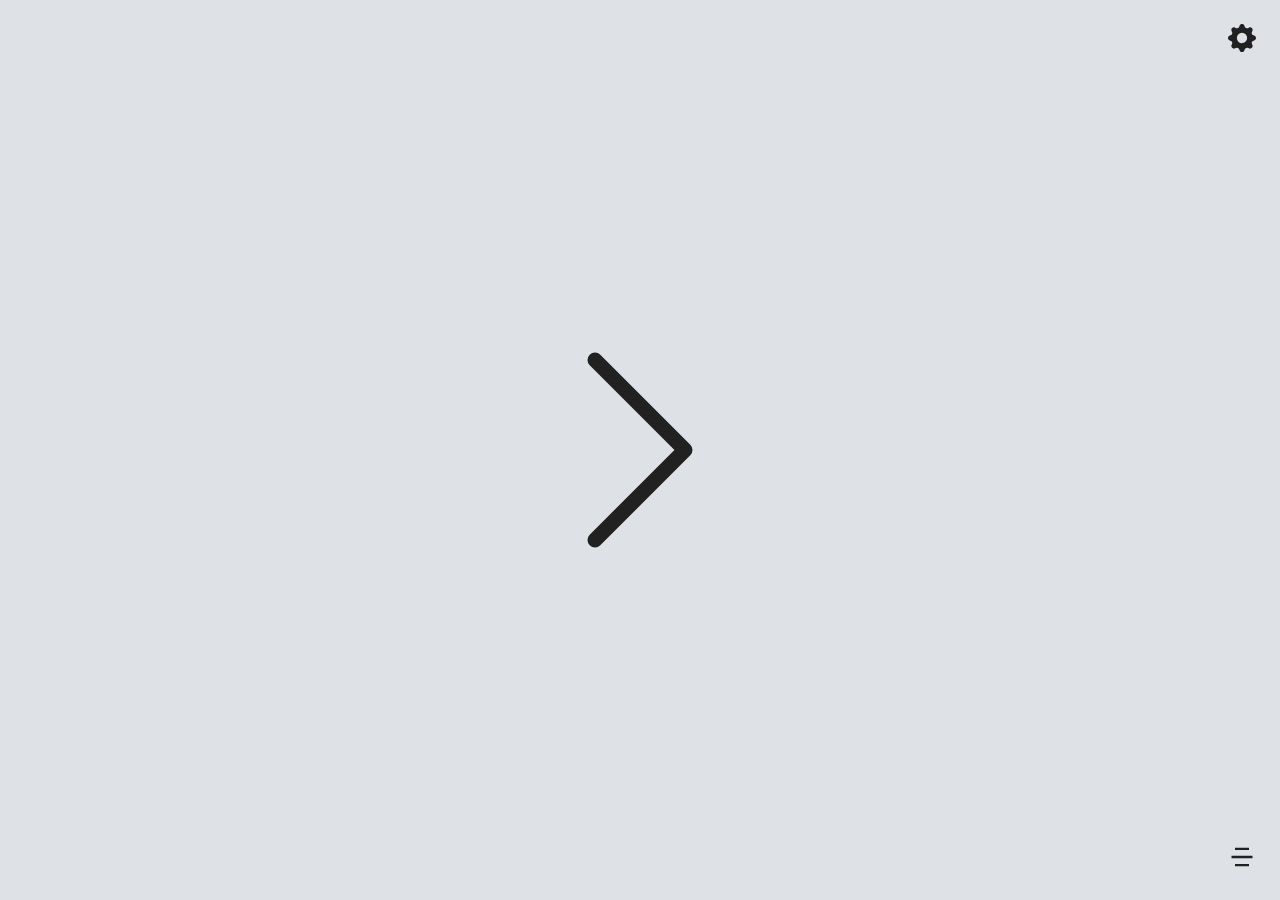
==== index.html @ 5e5bd4c8 "Add files via upload" ====
<!DOCTYPE html>
<html lang="en">
  <head>
    <meta charset="UTF-8" />
    <meta name="viewport" content="width=device-width, initial-scale=1.0" />
    
    <title>Developer Rahul Startup Page</title>

    <!-- coloration -->
    <script>
      const settings = JSON.parse(localStorage.getItem('settings'))
      if (settings) {
        const colorScheme = settings.appearance.colorScheme === 'auto'
          ? window.matchMedia("(prefers-color-scheme: dark)").matches
            ? 'dark'
            : 'light'
          : settings.appearance.colorScheme
  
        document.documentElement.style.backgroundColor = settings.appearance.themes[settings.appearance.activeTheme][colorScheme].background
      }
    </script>
    <!-- -->

    <script type="module" crossorigin>
var K_=Object.defineProperty;var q_=(e,t,n)=>t in e?K_(e,t,{enumerable:!0,configurable:!0,writable:!0,value:n}):e[t]=n;var pn=(e,t,n)=>(q_(e,typeof t!="symbol"?t+"":t,n),n),Th=(e,t,n)=>{if(!t.has(e))throw TypeError("Cannot "+n)};var hn=(e,t,n)=>(Th(e,t,"read from private field"),n?n.call(e):t.get(e)),so=(e,t,n)=>{if(t.has(e))throw TypeError("Cannot add the same private member more than once");t instanceof WeakSet?t.add(e):t.set(e,n)},ma=(e,t,n,r)=>(Th(e,t,"write to private field"),r?r.call(e,n):t.set(e,n),n);var ga=(e,t,n)=>(Th(e,t,"access private method"),n);function G_(e,t){for(var n=0;n<t.length;n++){const r=t[n];if(typeof r!="string"&&!Array.isArray(r)){for(const o in r)if(o!=="default"&&!(o in e)){const i=Object.getOwnPropertyDescriptor(r,o);i&&Object.defineProperty(e,o,i.get?i:{enumerable:!0,get:()=>r[o]})}}}return Object.freeze(Object.defineProperty(e,Symbol.toStringTag,{value:"Module"}))}(function(){const t=document.createElement("link").relList;if(t&&t.supports&&t.supports("modulepreload"))return;for(const o of document.querySelectorAll('link[rel="modulepreload"]'))r(o);new MutationObserver(o=>{for(const i of o)if(i.type==="childList")for(const a of i.addedNodes)a.tagName==="LINK"&&a.rel==="modulepreload"&&r(a)}).observe(document,{childList:!0,subtree:!0});function n(o){const i={};return o.integrity&&(i.integrity=o.integrity),o.referrerpolicy&&(i.referrerPolicy=o.referrerpolicy),o.crossorigin==="use-credentials"?i.credentials="include":o.crossorigin==="anonymous"?i.credentials="omit":i.credentials="same-origin",i}function r(o){if(o.ep)return;o.ep=!0;const i=n(o);fetch(o.href,i)}})();var Y_=typeof globalThis<"u"?globalThis:typeof window<"u"?window:typeof global<"u"?global:typeof self<"u"?self:{};function JC(e){return e&&e.__esModule&&Object.prototype.hasOwnProperty.call(e,"default")?e.default:e}var k={exports:{}},Pe={};/**
 * @license React
 * react.production.min.js
 *
 * Copyright (c) Facebook, Inc. and its affiliates.
 *
 * This source code is licensed under the MIT license found in the
 * LICENSE file in the root directory of this source tree.
 */var Pu=Symbol.for("react.element"),X_=Symbol.for("react.portal"),J_=Symbol.for("react.fragment"),Q_=Symbol.for("react.strict_mode"),Z_=Symbol.for("react.profiler"),eO=Symbol.for("react.provider"),tO=Symbol.for("react.context"),nO=Symbol.for("react.forward_ref"),rO=Symbol.for("react.suspense"),oO=Symbol.for("react.memo"),iO=Symbol.for("react.lazy"),yx=Symbol.iterator;function aO(e){return e===null||typeof e!="object"?null:(e=yx&&e[yx]||e["@@iterator"],typeof e=="function"?e:null)}var QC={isMounted:function(){return!1},enqueueForceUpdate:function(){},enqueueReplaceState:function(){},enqueueSetState:function(){}},ZC=Object.assign,e5={};function Ps(e,t,n){this.props=e,this.context=t,this.refs=e5,this.updater=n||QC}Ps.prototype.isReactComponent={};Ps.prototype.setState=function(e,t){if(typeof e!="object"&&typeof e!="function"&&e!=null)throw Error("setState(...): takes an object of state variables to update or a function which returns an object of state variables.");this.updater.enqueueSetState(this,e,t,"setState")};Ps.prototype.forceUpdate=function(e){this.updater.enqueueForceUpdate(this,e,"forceUpdate")};function t5(){}t5.prototype=Ps.prototype;function fv(e,t,n){this.props=e,this.context=t,this.refs=e5,this.updater=n||QC}var pv=fv.prototype=new t5;pv.constructor=fv;ZC(pv,Ps.prototype);pv.isPureReactComponent=!0;var xx=Array.isArray,n5=Object.prototype.hasOwnProperty,hv={current:null},r5={key:!0,ref:!0,__self:!0,__source:!0};function o5(e,t,n){var r,o={},i=null,a=null;if(t!=null)for(r in t.ref!==void 0&&(a=t.ref),t.key!==void 0&&(i=""+t.key),t)n5.call(t,r)&&!r5.hasOwnProperty(r)&&(o[r]=t[r]);var s=arguments.length-2;if(s===1)o.children=n;else if(1<s){for(var l=Array(s),u=0;u<s;u++)l[u]=arguments[u+2];o.children=l}if(e&&e.defaultProps)for(r in s=e.defaultProps,s)o[r]===void 0&&(o[r]=s[r]);return{$$typeof:Pu,type:e,key:i,ref:a,props:o,_owner:hv.current}}function sO(e,t){return{$$typeof:Pu,type:e.type,key:t,ref:e.ref,props:e.props,_owner:e._owner}}function mv(e){return typeof e=="object"&&e!==null&&e.$$typeof===Pu}function lO(e){var t={"=":"=0",":":"=2"};return"$"+e.replace(/[=:]/g,function(n){return t[n]})}var bx=/\/+/g;function Ah(e,t){return typeof e=="object"&&e!==null&&e.key!=null?lO(""+e.key):t.toString(36)}function Zc(e,t,n,r,o){var i=typeof e;(i==="undefined"||i==="boolean")&&(e=null);var a=!1;if(e===null)a=!0;else switch(i){case"string":case"number":a=!0;break;case"object":switch(e.$$typeof){case Pu:case X_:a=!0}}if(a)return a=e,o=o(a),e=r===""?"."+Ah(a,0):r,xx(o)?(n="",e!=null&&(n=e.replace(bx,"$&/")+"/"),Zc(o,t,n,"",function(u){return u})):o!=null&&(mv(o)&&(o=sO(o,n+(!o.key||a&&a.key===o.key?"":(""+o.key).replace(bx,"$&/")+"/")+e)),t.push(o)),1;if(a=0,r=r===""?".":r+":",xx(e))for(var s=0;s<e.length;s++){i=e[s];var l=r+Ah(i,s);a+=Zc(i,t,n,l,o)}else if(l=aO(e),typeof l=="function")for(e=l.call(e),s=0;!(i=e.next()).done;)i=i.value,l=r+Ah(i,s++),a+=Zc(i,t,n,l,o);else if(i==="object")throw t=String(e),Error("Objects are not valid as a React child (found: "+(t==="[object Object]"?"object with keys {"+Object.keys(e).join(", ")+"}":t)+"). If you meant to render a collection of children, use an array instead.");return a}function ac(e,t,n){if(e==null)return e;var r=[],o=0;return Zc(e,r,"","",function(i){return t.call(n,i,o++)}),r}function uO(e){if(e._status===-1){var t=e._result;t=t(),t.then(function(n){(e._status===0||e._status===-1)&&(e._status=1,e._result=n)},function(n){(e._status===0||e._status===-1)&&(e._status=2,e._result=n)}),e._status===-1&&(e._status=0,e._result=t)}if(e._status===1)return e._result.default;throw e._result}var dn={current:null},ed={transition:null},cO={ReactCurrentDispatcher:dn,ReactCurrentBatchConfig:ed,ReactCurrentOwner:hv};Pe.Children={map:ac,forEach:function(e,t,n){ac(e,function(){t.apply(this,arguments)},n)},count:function(e){var t=0;return ac(e,function(){t++}),t},toArray:function(e){return ac(e,function(t){return t})||[]},only:function(e){if(!mv(e))throw Error("React.Children.only expected to receive a single React element child.");return e}};Pe.Component=Ps;Pe.Fragment=J_;Pe.Profiler=Z_;Pe.PureComponent=fv;Pe.StrictMode=Q_;Pe.Suspense=rO;Pe.__SECRET_INTERNALS_DO_NOT_USE_OR_YOU_WILL_BE_FIRED=cO;Pe.cloneElement=function(e,t,n){if(e==null)throw Error("React.cloneElement(...): The argument must be a React element, but you passed "+e+".");var r=ZC({},e.props),o=e.key,i=e.ref,a=e._owner;if(t!=null){if(t.ref!==void 0&&(i=t.ref,a=hv.current),t.key!==void 0&&(o=""+t.key),e.type&&e.type.defaultProps)var s=e.type.defaultProps;for(l in t)n5.call(t,l)&&!r5.hasOwnProperty(l)&&(r[l]=t[l]===void 0&&s!==void 0?s[l]:t[l])}var l=arguments.length-2;if(l===1)r.children=n;else if(1<l){s=Array(l);for(var u=0;u<l;u++)s[u]=arguments[u+2];r.children=s}return{$$typeof:Pu,type:e.type,key:o,ref:i,props:r,_owner:a}};Pe.createContext=function(e){return e={$$typeof:tO,_currentValue:e,_currentValue2:e,_threadCount:0,Provider:null,Consumer:null,_defaultValue:null,_globalName:null},e.Provider={$$typeof:eO,_context:e},e.Consumer=e};Pe.createElement=o5;Pe.createFactory=function(e){var t=o5.bind(null,e);return t.type=e,t};Pe.createRef=function(){return{current:null}};Pe.forwardRef=function(e){return{$$typeof:nO,render:e}};Pe.isValidElement=mv;Pe.lazy=function(e){return{$$typeof:iO,_payload:{_status:-1,_result:e},_init:uO}};Pe.memo=function(e,t){return{$$typeof:oO,type:e,compare:t===void 0?null:t}};Pe.startTransition=function(e){var t=ed.transition;ed.transition={};try{e()}finally{ed.transition=t}};Pe.unstable_act=function(){throw Error("act(...) is not supported in production builds of React.")};Pe.useCallback=function(e,t){return dn.current.useCallback(e,t)};Pe.useContext=function(e){return dn.current.useContext(e)};Pe.useDebugValue=function(){};Pe.useDeferredValue=function(e){return dn.current.useDeferredValue(e)};Pe.useEffect=function(e,t){return dn.current.useEffect(e,t)};Pe.useId=function(){return dn.current.useId()};Pe.useImperativeHandle=function(e,t,n){return dn.current.useImperativeHandle(e,t,n)};Pe.useInsertionEffect=function(e,t){return dn.current.useInsertionEffect(e,t)};Pe.useLayoutEffect=function(e,t){return dn.current.useLayoutEffect(e,t)};Pe.useMemo=function(e,t){return dn.current.useMemo(e,t)};Pe.useReducer=function(e,t,n){return dn.current.useReducer(e,t,n)};Pe.useRef=function(e){return dn.current.useRef(e)};Pe.useState=function(e){return dn.current.useState(e)};Pe.useSyncExternalStore=function(e,t,n){return dn.current.useSyncExternalStore(e,t,n)};Pe.useTransition=function(){return dn.current.useTransition()};Pe.version="18.2.0";(function(e){e.exports=Pe})(k);const Ze=JC(k.exports),Zm=G_({__proto__:null,default:Ze},[k.exports]);var e0={},Vf={exports:{}},jn={},i5={exports:{}},a5={};/**
 * @license React
 * scheduler.production.min.js
 *
 * Copyright (c) Facebook, Inc. and its affiliates.
 *
 * This source code is licensed under the MIT license found in the
 * LICENSE file in the root directory of this source tree.
 */(function(e){function t(M,V){var I=M.length;M.push(V);e:for(;0<I;){var E=I-1>>>1,T=M[E];if(0<o(T,V))M[E]=V,M[I]=T,I=E;else break e}}function n(M){return M.length===0?null:M[0]}function r(M){if(M.length===0)return null;var V=M[0],I=M.pop();if(I!==V){M[0]=I;e:for(var E=0,T=M.length,Z=T>>>1;E<Z;){var J=2*(E+1)-1,ee=M[J],j=J+1,te=M[j];if(0>o(ee,I))j<T&&0>o(te,ee)?(M[E]=te,M[j]=I,E=j):(M[E]=ee,M[J]=I,E=J);else if(j<T&&0>o(te,I))M[E]=te,M[j]=I,E=j;else break e}}return V}function o(M,V){var I=M.sortIndex-V.sortIndex;return I!==0?I:M.id-V.id}if(typeof performance=="object"&&typeof performance.now=="function"){var i=performance;e.unstable_now=function(){return i.now()}}else{var a=Date,s=a.now();e.unstable_now=function(){return a.now()-s}}var l=[],u=[],c=1,d=null,f=3,h=!1,p=!1,m=!1,x=typeof setTimeout=="function"?setTimeout:null,g=typeof clearTimeout=="function"?clearTimeout:null,v=typeof setImmediate<"u"?setImmediate:null;typeof navigator<"u"&&navigator.scheduling!==void 0&&navigator.scheduling.isInputPending!==void 0&&navigator.scheduling.isInputPending.bind(navigator.scheduling);function y(M){for(var V=n(u);V!==null;){if(V.callback===null)r(u);else if(V.startTime<=M)r(u),V.sortIndex=V.expirationTime,t(l,V);else break;V=n(u)}}function S(M){if(m=!1,y(M),!p)if(n(l)!==null)p=!0,N(b);else{var V=n(u);V!==null&&H(S,V.startTime-M)}}function b(M,V){p=!1,m&&(m=!1,g(P),P=-1),h=!0;var I=f;try{for(y(V),d=n(l);d!==null&&(!(d.expirationTime>V)||M&&!_());){var E=d.callback;if(typeof E=="function"){d.callback=null,f=d.priorityLevel;var T=E(d.expirationTime<=V);V=e.unstable_now(),typeof T=="function"?d.callback=T:d===n(l)&&r(l),y(V)}else r(l);d=n(l)}if(d!==null)var Z=!0;else{var J=n(u);J!==null&&H(S,J.startTime-V),Z=!1}return Z}finally{d=null,f=I,h=!1}}var w=!1,C=null,P=-1,A=5,O=-1;function _(){return!(e.unstable_now()-O<A)}function D(){if(C!==null){var M=e.unstable_now();O=M;var V=!0;try{V=C(!0,M)}finally{V?$():(w=!1,C=null)}}else w=!1}var $;if(typeof v=="function")$=function(){v(D)};else if(typeof MessageChannel<"u"){var z=new MessageChannel,F=z.port2;z.port1.onmessage=D,$=function(){F.postMessage(null)}}else $=function(){x(D,0)};function N(M){C=M,w||(w=!0,$())}function H(M,V){P=x(function(){M(e.unstable_now())},V)}e.unstable_IdlePriority=5,e.unstable_ImmediatePriority=1,e.unstable_LowPriority=4,e.unstable_NormalPriority=3,e.unstable_Profiling=null,e.unstable_UserBlockingPriority=2,e.unstable_cancelCallback=function(M){M.callback=null},e.unstable_continueExecution=function(){p||h||(p=!0,N(b))},e.unstable_forceFrameRate=function(M){0>M||125<M?console.error("forceFrameRate takes a positive int between 0 and 125, forcing frame rates higher than 125 fps is not supported"):A=0<M?Math.floor(1e3/M):5},e.unstable_getCurrentPriorityLevel=function(){return f},e.unstable_getFirstCallbackNode=function(){return n(l)},e.unstable_next=function(M){switch(f){case 1:case 2:case 3:var V=3;break;default:V=f}var I=f;f=V;try{return M()}finally{f=I}},e.unstable_pauseExecution=function(){},e.unstable_requestPaint=function(){},e.unstable_runWithPriority=function(M,V){switch(M){case 1:case 2:case 3:case 4:case 5:break;default:M=3}var I=f;f=M;try{return V()}finally{f=I}},e.unstable_scheduleCallback=function(M,V,I){var E=e.unstable_now();switch(typeof I=="object"&&I!==null?(I=I.delay,I=typeof I=="number"&&0<I?E+I:E):I=E,M){case 1:var T=-1;break;case 2:T=250;break;case 5:T=1073741823;break;case 4:T=1e4;break;default:T=5e3}return T=I+T,M={id:c++,callback:V,priorityLevel:M,startTime:I,expirationTime:T,sortIndex:-1},I>E?(M.sortIndex=I,t(u,M),n(l)===null&&M===n(u)&&(m?(g(P),P=-1):m=!0,H(S,I-E))):(M.sortIndex=T,t(l,M),p||h||(p=!0,N(b))),M},e.unstable_shouldYield=_,e.unstable_wrapCallback=function(M){var V=f;return function(){var I=f;f=V;try{return M.apply(this,arguments)}finally{f=I}}}})(a5);(function(e){e.exports=a5})(i5);/**
 * @license React
 * react-dom.production.min.js
 *
 * Copyright (c) Facebook, Inc. and its affiliates.
 *
 * This source code is licensed under the MIT license found in the
 * LICENSE file in the root directory of this source tree.
 */var s5=k.exports,Vn=i5.exports;function Y(e){for(var t="https://reactjs.org/docs/error-decoder.html?invariant="+e,n=1;n<arguments.length;n++)t+="&args[]="+encodeURIComponent(arguments[n]);return"Minified React error #"+e+"; visit "+t+" for the full message or use the non-minified dev environment for full errors and additional helpful warnings."}var l5=new Set,Ml={};function sa(e,t){as(e,t),as(e+"Capture",t)}function as(e,t){for(Ml[e]=t,e=0;e<t.length;e++)l5.add(t[e])}var Eo=!(typeof window>"u"||typeof window.document>"u"||typeof window.document.createElement>"u"),t0=Object.prototype.hasOwnProperty,dO=/^[:A-Z_a-z\u00C0-\u00D6\u00D8-\u00F6\u00F8-\u02FF\u0370-\u037D\u037F-\u1FFF\u200C-\u200D\u2070-\u218F\u2C00-\u2FEF\u3001-\uD7FF\uF900-\uFDCF\uFDF0-\uFFFD][:A-Z_a-z\u00C0-\u00D6\u00D8-\u00F6\u00F8-\u02FF\u0370-\u037D\u037F-\u1FFF\u200C-\u200D\u2070-\u218F\u2C00-\u2FEF\u3001-\uD7FF\uF900-\uFDCF\uFDF0-\uFFFD\-.0-9\u00B7\u0300-\u036F\u203F-\u2040]*$/,wx={},Sx={};function fO(e){return t0.call(Sx,e)?!0:t0.call(wx,e)?!1:dO.test(e)?Sx[e]=!0:(wx[e]=!0,!1)}function pO(e,t,n,r){if(n!==null&&n.type===0)return!1;switch(typeof t){case"function":case"symbol":return!0;case"boolean":return r?!1:n!==null?!n.acceptsBooleans:(e=e.toLowerCase().slice(0,5),e!=="data-"&&e!=="aria-");default:return!1}}function hO(e,t,n,r){if(t===null||typeof t>"u"||pO(e,t,n,r))return!0;if(r)return!1;if(n!==null)switch(n.type){case 3:return!t;case 4:return t===!1;case 5:return isNaN(t);case 6:return isNaN(t)||1>t}return!1}function fn(e,t,n,r,o,i,a){this.acceptsBooleans=t===2||t===3||t===4,this.attributeName=r,this.attributeNamespace=o,this.mustUseProperty=n,this.propertyName=e,this.type=t,this.sanitizeURL=i,this.removeEmptyString=a}var Ht={};"children dangerouslySetInnerHTML defaultValue defaultChecked innerHTML suppressContentEditableWarning suppressHydrationWarning style".split(" ").forEach(function(e){Ht[e]=new fn(e,0,!1,e,null,!1,!1)});[["acceptCharset","accept-charset"],["className","class"],["htmlFor","for"],["httpEquiv","http-equiv"]].forEach(function(e){var t=e[0];Ht[t]=new fn(t,1,!1,e[1],null,!1,!1)});["contentEditable","draggable","spellCheck","value"].forEach(function(e){Ht[e]=new fn(e,2,!1,e.toLowerCase(),null,!1,!1)});["autoReverse","externalResourcesRequired","focusable","preserveAlpha"].forEach(function(e){Ht[e]=new fn(e,2,!1,e,null,!1,!1)});"allowFullScreen async autoFocus autoPlay controls default defer disabled disablePictureInPicture disableRemotePlayback formNoValidate hidden loop noModule noValidate open playsInline readOnly required reversed scoped seamless itemScope".split(" ").forEach(function(e){Ht[e]=new fn(e,3,!1,e.toLowerCase(),null,!1,!1)});["checked","multiple","muted","selected"].forEach(function(e){Ht[e]=new fn(e,3,!0,e,null,!1,!1)});["capture","download"].forEach(function(e){Ht[e]=new fn(e,4,!1,e,null,!1,!1)});["cols","rows","size","span"].forEach(function(e){Ht[e]=new fn(e,6,!1,e,null,!1,!1)});["rowSpan","start"].forEach(function(e){Ht[e]=new fn(e,5,!1,e.toLowerCase(),null,!1,!1)});var gv=/[\-:]([a-z])/g;function vv(e){return e[1].toUpperCase()}"accent-height alignment-baseline arabic-form baseline-shift cap-height clip-path clip-rule color-interpolation color-interpolation-filters color-profile color-rendering dominant-baseline enable-background fill-opacity fill-rule flood-color flood-opacity font-family font-size font-size-adjust font-stretch font-style font-variant font-weight glyph-name glyph-orientation-horizontal glyph-orientation-vertical horiz-adv-x horiz-origin-x image-rendering letter-spacing lighting-color marker-end marker-mid marker-start overline-position overline-thickness paint-order panose-1 pointer-events rendering-intent shape-rendering stop-color stop-opacity strikethrough-position strikethrough-thickness stroke-dasharray stroke-dashoffset stroke-linecap stroke-linejoin stroke-miterlimit stroke-opacity stroke-width text-anchor text-decoration text-rendering underline-position underline-thickness unicode-bidi unicode-range units-per-em v-alphabetic v-hanging v-ideographic v-mathematical vector-effect vert-adv-y vert-origin-x vert-origin-y word-spacing writing-mode xmlns:xlink x-height".split(" ").forEach(function(e){var t=e.replace(gv,vv);Ht[t]=new fn(t,1,!1,e,null,!1,!1)});"xlink:actuate xlink:arcrole xlink:role xlink:show xlink:title xlink:type".split(" ").forEach(function(e){var t=e.replace(gv,vv);Ht[t]=new fn(t,1,!1,e,"http://www.w3.org/1999/xlink",!1,!1)});["xml:base","xml:lang","xml:space"].forEach(function(e){var t=e.replace(gv,vv);Ht[t]=new fn(t,1,!1,e,"http://www.w3.org/XML/1998/namespace",!1,!1)});["tabIndex","crossOrigin"].forEach(function(e){Ht[e]=new fn(e,1,!1,e.toLowerCase(),null,!1,!1)});Ht.xlinkHref=new fn("xlinkHref",1,!1,"xlink:href","http://www.w3.org/1999/xlink",!0,!1);["src","href","action","formAction"].forEach(function(e){Ht[e]=new fn(e,1,!1,e.toLowerCase(),null,!0,!0)});function yv(e,t,n,r){var o=Ht.hasOwnProperty(t)?Ht[t]:null;(o!==null?o.type!==0:r||!(2<t.length)||t[0]!=="o"&&t[0]!=="O"||t[1]!=="n"&&t[1]!=="N")&&(hO(t,n,o,r)&&(n=null),r||o===null?fO(t)&&(n===null?e.removeAttribute(t):e.setAttribute(t,""+n)):o.mustUseProperty?e[o.propertyName]=n===null?o.type===3?!1:"":n:(t=o.attributeName,r=o.attributeNamespace,n===null?e.removeAttribute(t):(o=o.type,n=o===3||o===4&&n===!0?"":""+n,r?e.setAttributeNS(r,t,n):e.setAttribute(t,n))))}var Lo=s5.__SECRET_INTERNALS_DO_NOT_USE_OR_YOU_WILL_BE_FIRED,sc=Symbol.for("react.element"),ka=Symbol.for("react.portal"),Ea=Symbol.for("react.fragment"),xv=Symbol.for("react.strict_mode"),n0=Symbol.for("react.profiler"),u5=Symbol.for("react.provider"),c5=Symbol.for("react.context"),bv=Symbol.for("react.forward_ref"),r0=Symbol.for("react.suspense"),o0=Symbol.for("react.suspense_list"),wv=Symbol.for("react.memo"),Bo=Symbol.for("react.lazy"),d5=Symbol.for("react.offscreen"),Cx=Symbol.iterator;function zs(e){return e===null||typeof e!="object"?null:(e=Cx&&e[Cx]||e["@@iterator"],typeof e=="function"?e:null)}var rt=Object.assign,_h;function ol(e){if(_h===void 0)try{throw Error()}catch(n){var t=n.stack.trim().match(/\n( *(at )?)/);_h=t&&t[1]||""}return`
`+_h+e}var Oh=!1;function Dh(e,t){if(!e||Oh)return"";Oh=!0;var n=Error.prepareStackTrace;Error.prepareStackTrace=void 0;try{if(t)if(t=function(){throw Error()},Object.defineProperty(t.prototype,"props",{set:function(){throw Error()}}),typeof Reflect=="object"&&Reflect.construct){try{Reflect.construct(t,[])}catch(u){var r=u}Reflect.construct(e,[],t)}else{try{t.call()}catch(u){r=u}e.call(t.prototype)}else{try{throw Error()}catch(u){r=u}e()}}catch(u){if(u&&r&&typeof u.stack=="string"){for(var o=u.stack.split(`
`),i=r.stack.split(`
`),a=o.length-1,s=i.length-1;1<=a&&0<=s&&o[a]!==i[s];)s--;for(;1<=a&&0<=s;a--,s--)if(o[a]!==i[s]){if(a!==1||s!==1)do if(a--,s--,0>s||o[a]!==i[s]){var l=`
`+o[a].replace(" at new "," at ");return e.displayName&&l.includes("<anonymous>")&&(l=l.replace("<anonymous>",e.displayName)),l}while(1<=a&&0<=s);break}}}finally{Oh=!1,Error.prepareStackTrace=n}return(e=e?e.displayName||e.name:"")?ol(e):""}function mO(e){switch(e.tag){case 5:return ol(e.type);case 16:return ol("Lazy");case 13:return ol("Suspense");case 19:return ol("SuspenseList");case 0:case 2:case 15:return e=Dh(e.type,!1),e;case 11:return e=Dh(e.type.render,!1),e;case 1:return e=Dh(e.type,!0),e;default:return""}}function i0(e){if(e==null)return null;if(typeof e=="function")return e.displayName||e.name||null;if(typeof e=="string")return e;switch(e){case Ea:return"Fragment";case ka:return"Portal";case n0:return"Profiler";case xv:return"StrictMode";case r0:return"Suspense";case o0:return"SuspenseList"}if(typeof e=="object")switch(e.$$typeof){case c5:return(e.displayName||"Context")+".Consumer";case u5:return(e._context.displayName||"Context")+".Provider";case bv:var t=e.render;return e=e.displayName,e||(e=t.displayName||t.name||"",e=e!==""?"ForwardRef("+e+")":"ForwardRef"),e;case wv:return t=e.displayName||null,t!==null?t:i0(e.type)||"Memo";case Bo:t=e._payload,e=e._init;try{return i0(e(t))}catch{}}return null}function gO(e){var t=e.type;switch(e.tag){case 24:return"Cache";case 9:return(t.displayName||"Context")+".Consumer";case 10:return(t._context.displayName||"Context")+".Provider";case 18:return"DehydratedFragment";case 11:return e=t.render,e=e.displayName||e.name||"",t.displayName||(e!==""?"ForwardRef("+e+")":"ForwardRef");case 7:return"Fragment";case 5:return t;case 4:return"Portal";case 3:return"Root";case 6:return"Text";case 16:return i0(t);case 8:return t===xv?"StrictMode":"Mode";case 22:return"Offscreen";case 12:return"Profiler";case 21:return"Scope";case 13:return"Suspense";case 19:return"SuspenseList";case 25:return"TracingMarker";case 1:case 0:case 17:case 2:case 14:case 15:if(typeof t=="function")return t.displayName||t.name||null;if(typeof t=="string")return t}return null}function ai(e){switch(typeof e){case"boolean":case"number":case"string":case"undefined":return e;case"object":return e;default:return""}}function f5(e){var t=e.type;return(e=e.nodeName)&&e.toLowerCase()==="input"&&(t==="checkbox"||t==="radio")}function vO(e){var t=f5(e)?"checked":"value",n=Object.getOwnPropertyDescriptor(e.constructor.prototype,t),r=""+e[t];if(!e.hasOwnProperty(t)&&typeof n<"u"&&typeof n.get=="function"&&typeof n.set=="function"){var o=n.get,i=n.set;return Object.defineProperty(e,t,{configurable:!0,get:function(){return o.call(this)},set:function(a){r=""+a,i.call(this,a)}}),Object.defineProperty(e,t,{enumerable:n.enumerable}),{getValue:function(){return r},setValue:function(a){r=""+a},stopTracking:function(){e._valueTracker=null,delete e[t]}}}}function lc(e){e._valueTracker||(e._valueTracker=vO(e))}function p5(e){if(!e)return!1;var t=e._valueTracker;if(!t)return!0;var n=t.getValue(),r="";return e&&(r=f5(e)?e.checked?"true":"false":e.value),e=r,e!==n?(t.setValue(e),!0):!1}function Id(e){if(e=e||(typeof document<"u"?document:void 0),typeof e>"u")return null;try{return e.activeElement||e.body}catch{return e.body}}function a0(e,t){var n=t.checked;return rt({},t,{defaultChecked:void 0,defaultValue:void 0,value:void 0,checked:n!=null?n:e._wrapperState.initialChecked})}function kx(e,t){var n=t.defaultValue==null?"":t.defaultValue,r=t.checked!=null?t.checked:t.defaultChecked;n=ai(t.value!=null?t.value:n),e._wrapperState={initialChecked:r,initialValue:n,controlled:t.type==="checkbox"||t.type==="radio"?t.checked!=null:t.value!=null}}function h5(e,t){t=t.checked,t!=null&&yv(e,"checked",t,!1)}function s0(e,t){h5(e,t);var n=ai(t.value),r=t.type;if(n!=null)r==="number"?(n===0&&e.value===""||e.value!=n)&&(e.value=""+n):e.value!==""+n&&(e.value=""+n);else if(r==="submit"||r==="reset"){e.removeAttribute("value");return}t.hasOwnProperty("value")?l0(e,t.type,n):t.hasOwnProperty("defaultValue")&&l0(e,t.type,ai(t.defaultValue)),t.checked==null&&t.defaultChecked!=null&&(e.defaultChecked=!!t.defaultChecked)}function Ex(e,t,n){if(t.hasOwnProperty("value")||t.hasOwnProperty("defaultValue")){var r=t.type;if(!(r!=="submit"&&r!=="reset"||t.value!==void 0&&t.value!==null))return;t=""+e._wrapperState.initialValue,n||t===e.value||(e.value=t),e.defaultValue=t}n=e.name,n!==""&&(e.name=""),e.defaultChecked=!!e._wrapperState.initialChecked,n!==""&&(e.name=n)}function l0(e,t,n){(t!=="number"||Id(e.ownerDocument)!==e)&&(n==null?e.defaultValue=""+e._wrapperState.initialValue:e.defaultValue!==""+n&&(e.defaultValue=""+n))}var il=Array.isArray;function Ua(e,t,n,r){if(e=e.options,t){t={};for(var o=0;o<n.length;o++)t["$"+n[o]]=!0;for(n=0;n<e.length;n++)o=t.hasOwnProperty("$"+e[n].value),e[n].selected!==o&&(e[n].selected=o),o&&r&&(e[n].defaultSelected=!0)}else{for(n=""+ai(n),t=null,o=0;o<e.length;o++){if(e[o].value===n){e[o].selected=!0,r&&(e[o].defaultSelected=!0);return}t!==null||e[o].disabled||(t=e[o])}t!==null&&(t.selected=!0)}}function u0(e,t){if(t.dangerouslySetInnerHTML!=null)throw Error(Y(91));return rt({},t,{value:void 0,defaultValue:void 0,children:""+e._wrapperState.initialValue})}function Px(e,t){var n=t.value;if(n==null){if(n=t.children,t=t.defaultValue,n!=null){if(t!=null)throw Error(Y(92));if(il(n)){if(1<n.length)throw Error(Y(93));n=n[0]}t=n}t==null&&(t=""),n=t}e._wrapperState={initialValue:ai(n)}}function m5(e,t){var n=ai(t.value),r=ai(t.defaultValue);n!=null&&(n=""+n,n!==e.value&&(e.value=n),t.defaultValue==null&&e.defaultValue!==n&&(e.defaultValue=n)),r!=null&&(e.defaultValue=""+r)}function Tx(e){var t=e.textContent;t===e._wrapperState.initialValue&&t!==""&&t!==null&&(e.value=t)}function g5(e){switch(e){case"svg":return"http://www.w3.org/2000/svg";case"math":return"http://www.w3.org/1998/Math/MathML";default:return"http://www.w3.org/1999/xhtml"}}function c0(e,t){return e==null||e==="http://www.w3.org/1999/xhtml"?g5(t):e==="http://www.w3.org/2000/svg"&&t==="foreignObject"?"http://www.w3.org/1999/xhtml":e}var uc,v5=function(e){return typeof MSApp<"u"&&MSApp.execUnsafeLocalFunction?function(t,n,r,o){MSApp.execUnsafeLocalFunction(function(){return e(t,n,r,o)})}:e}(function(e,t){if(e.namespaceURI!=="http://www.w3.org/2000/svg"||"innerHTML"in e)e.innerHTML=t;else{for(uc=uc||document.createElement("div"),uc.innerHTML="<svg>"+t.valueOf().toString()+"</svg>",t=uc.firstChild;e.firstChild;)e.removeChild(e.firstChild);for(;t.firstChild;)e.appendChild(t.firstChild)}});function Fl(e,t){if(t){var n=e.firstChild;if(n&&n===e.lastChild&&n.nodeType===3){n.nodeValue=t;return}}e.textContent=t}var ul={animationIterationCount:!0,aspectRatio:!0,borderImageOutset:!0,borderImageSlice:!0,borderImageWidth:!0,boxFlex:!0,boxFlexGroup:!0,boxOrdinalGroup:!0,columnCount:!0,columns:!0,flex:!0,flexGrow:!0,flexPositive:!0,flexShrink:!0,flexNegative:!0,flexOrder:!0,gridArea:!0,gridRow:!0,gridRowEnd:!0,gridRowSpan:!0,gridRowStart:!0,gridColumn:!0,gridColumnEnd:!0,gridColumnSpan:!0,gridColumnStart:!0,fontWeight:!0,lineClamp:!0,lineHeight:!0,opacity:!0,order:!0,orphans:!0,tabSize:!0,widows:!0,zIndex:!0,zoom:!0,fillOpacity:!0,floodOpacity:!0,stopOpacity:!0,strokeDasharray:!0,strokeDashoffset:!0,strokeMiterlimit:!0,strokeOpacity:!0,strokeWidth:!0},yO=["Webkit","ms","Moz","O"];Object.keys(ul).forEach(function(e){yO.forEach(function(t){t=t+e.charAt(0).toUpperCase()+e.substring(1),ul[t]=ul[e]})});function y5(e,t,n){return t==null||typeof t=="boolean"||t===""?"":n||typeof t!="number"||t===0||ul.hasOwnProperty(e)&&ul[e]?(""+t).trim():t+"px"}function x5(e,t){e=e.style;for(var n in t)if(t.hasOwnProperty(n)){var r=n.indexOf("--")===0,o=y5(n,t[n],r);n==="float"&&(n="cssFloat"),r?e.setProperty(n,o):e[n]=o}}var xO=rt({menuitem:!0},{area:!0,base:!0,br:!0,col:!0,embed:!0,hr:!0,img:!0,input:!0,keygen:!0,link:!0,meta:!0,param:!0,source:!0,track:!0,wbr:!0});function d0(e,t){if(t){if(xO[e]&&(t.children!=null||t.dangerouslySetInnerHTML!=null))throw Error(Y(137,e));if(t.dangerouslySetInnerHTML!=null){if(t.children!=null)throw Error(Y(60));if(typeof t.dangerouslySetInnerHTML!="object"||!("__html"in t.dangerouslySetInnerHTML))throw Error(Y(61))}if(t.style!=null&&typeof t.style!="object")throw Error(Y(62))}}function f0(e,t){if(e.indexOf("-")===-1)return typeof t.is=="string";switch(e){case"annotation-xml":case"color-profile":case"font-face":case"font-face-src":case"font-face-uri":case"font-face-format":case"font-face-name":case"missing-glyph":return!1;default:return!0}}var p0=null;function Sv(e){return e=e.target||e.srcElement||window,e.correspondingUseElement&&(e=e.correspondingUseElement),e.nodeType===3?e.parentNode:e}var h0=null,Wa=null,Ka=null;function Ax(e){if(e=_u(e)){if(typeof h0!="function")throw Error(Y(280));var t=e.stateNode;t&&(t=Kf(t),h0(e.stateNode,e.type,t))}}function b5(e){Wa?Ka?Ka.push(e):Ka=[e]:Wa=e}function w5(){if(Wa){var e=Wa,t=Ka;if(Ka=Wa=null,Ax(e),t)for(e=0;e<t.length;e++)Ax(t[e])}}function S5(e,t){return e(t)}function C5(){}var Rh=!1;function k5(e,t,n){if(Rh)return e(t,n);Rh=!0;try{return S5(e,t,n)}finally{Rh=!1,(Wa!==null||Ka!==null)&&(C5(),w5())}}function zl(e,t){var n=e.stateNode;if(n===null)return null;var r=Kf(n);if(r===null)return null;n=r[t];e:switch(t){case"onClick":case"onClickCapture":case"onDoubleClick":case"onDoubleClickCapture":case"onMouseDown":case"onMouseDownCapture":case"onMouseMove":case"onMouseMoveCapture":case"onMouseUp":case"onMouseUpCapture":case"onMouseEnter":(r=!r.disabled)||(e=e.type,r=!(e==="button"||e==="input"||e==="select"||e==="textarea")),e=!r;break e;default:e=!1}if(e)return null;if(n&&typeof n!="function")throw Error(Y(231,t,typeof n));return n}var m0=!1;if(Eo)try{var Bs={};Object.defineProperty(Bs,"passive",{get:function(){m0=!0}}),window.addEventListener("test",Bs,Bs),window.removeEventListener("test",Bs,Bs)}catch{m0=!1}function bO(e,t,n,r,o,i,a,s,l){var u=Array.prototype.slice.call(arguments,3);try{t.apply(n,u)}catch(c){this.onError(c)}}var cl=!1,$d=null,Md=!1,g0=null,wO={onError:function(e){cl=!0,$d=e}};function SO(e,t,n,r,o,i,a,s,l){cl=!1,$d=null,bO.apply(wO,arguments)}function CO(e,t,n,r,o,i,a,s,l){if(SO.apply(this,arguments),cl){if(cl){var u=$d;cl=!1,$d=null}else throw Error(Y(198));Md||(Md=!0,g0=u)}}function la(e){var t=e,n=e;if(e.alternate)for(;t.return;)t=t.return;else{e=t;do t=e,(t.flags&4098)!==0&&(n=t.return),e=t.return;while(e)}return t.tag===3?n:null}function E5(e){if(e.tag===13){var t=e.memoizedState;if(t===null&&(e=e.alternate,e!==null&&(t=e.memoizedState)),t!==null)return t.dehydrated}return null}function _x(e){if(la(e)!==e)throw Error(Y(188))}function kO(e){var t=e.alternate;if(!t){if(t=la(e),t===null)throw Error(Y(188));return t!==e?null:e}for(var n=e,r=t;;){var o=n.return;if(o===null)break;var i=o.alternate;if(i===null){if(r=o.return,r!==null){n=r;continue}break}if(o.child===i.child){for(i=o.child;i;){if(i===n)return _x(o),e;if(i===r)return _x(o),t;i=i.sibling}throw Error(Y(188))}if(n.return!==r.return)n=o,r=i;else{for(var a=!1,s=o.child;s;){if(s===n){a=!0,n=o,r=i;break}if(s===r){a=!0,r=o,n=i;break}s=s.sibling}if(!a){for(s=i.child;s;){if(s===n){a=!0,n=i,r=o;break}if(s===r){a=!0,r=i,n=o;break}s=s.sibling}if(!a)throw Error(Y(189))}}if(n.alternate!==r)throw Error(Y(190))}if(n.tag!==3)throw Error(Y(188));return n.stateNode.current===n?e:t}function P5(e){return e=kO(e),e!==null?T5(e):null}function T5(e){if(e.tag===5||e.tag===6)return e;for(e=e.child;e!==null;){var t=T5(e);if(t!==null)return t;e=e.sibling}return null}var A5=Vn.unstable_scheduleCallback,Ox=Vn.unstable_cancelCallback,EO=Vn.unstable_shouldYield,PO=Vn.unstable_requestPaint,dt=Vn.unstable_now,TO=Vn.unstable_getCurrentPriorityLevel,Cv=Vn.unstable_ImmediatePriority,_5=Vn.unstable_UserBlockingPriority,Fd=Vn.unstable_NormalPriority,AO=Vn.unstable_LowPriority,O5=Vn.unstable_IdlePriority,Hf=null,Yr=null;function _O(e){if(Yr&&typeof Yr.onCommitFiberRoot=="function")try{Yr.onCommitFiberRoot(Hf,e,void 0,(e.current.flags&128)===128)}catch{}}var Lr=Math.clz32?Math.clz32:RO,OO=Math.log,DO=Math.LN2;function RO(e){return e>>>=0,e===0?32:31-(OO(e)/DO|0)|0}var cc=64,dc=4194304;function al(e){switch(e&-e){case 1:return 1;case 2:return 2;case 4:return 4;case 8:return 8;case 16:return 16;case 32:return 32;case 64:case 128:case 256:case 512:case 1024:case 2048:case 4096:case 8192:case 16384:case 32768:case 65536:case 131072:case 262144:case 524288:case 1048576:case 2097152:return e&4194240;case 4194304:case 8388608:case 16777216:case 33554432:case 67108864:return e&130023424;case 134217728:return 134217728;case 268435456:return 268435456;case 536870912:return 536870912;case 1073741824:return 1073741824;default:return e}}function zd(e,t){var n=e.pendingLanes;if(n===0)return 0;var r=0,o=e.suspendedLanes,i=e.pingedLanes,a=n&268435455;if(a!==0){var s=a&~o;s!==0?r=al(s):(i&=a,i!==0&&(r=al(i)))}else a=n&~o,a!==0?r=al(a):i!==0&&(r=al(i));if(r===0)return 0;if(t!==0&&t!==r&&(t&o)===0&&(o=r&-r,i=t&-t,o>=i||o===16&&(i&4194240)!==0))return t;if((r&4)!==0&&(r|=n&16),t=e.entangledLanes,t!==0)for(e=e.entanglements,t&=r;0<t;)n=31-Lr(t),o=1<<n,r|=e[n],t&=~o;return r}function LO(e,t){switch(e){case 1:case 2:case 4:return t+250;case 8:case 16:case 32:case 64:case 128:case 256:case 512:case 1024:case 2048:case 4096:case 8192:case 16384:case 32768:case 65536:case 131072:case 262144:case 524288:case 1048576:case 2097152:return t+5e3;case 4194304:case 8388608:case 16777216:case 33554432:case 67108864:return-1;case 134217728:case 268435456:case 536870912:case 1073741824:return-1;default:return-1}}function IO(e,t){for(var n=e.suspendedLanes,r=e.pingedLanes,o=e.expirationTimes,i=e.pendingLanes;0<i;){var a=31-Lr(i),s=1<<a,l=o[a];l===-1?((s&n)===0||(s&r)!==0)&&(o[a]=LO(s,t)):l<=t&&(e.expiredLanes|=s),i&=~s}}function v0(e){return e=e.pendingLanes&-1073741825,e!==0?e:e&1073741824?1073741824:0}function D5(){var e=cc;return cc<<=1,(cc&4194240)===0&&(cc=64),e}function Lh(e){for(var t=[],n=0;31>n;n++)t.push(e);return t}function Tu(e,t,n){e.pendingLanes|=t,t!==536870912&&(e.suspendedLanes=0,e.pingedLanes=0),e=e.eventTimes,t=31-Lr(t),e[t]=n}function $O(e,t){var n=e.pendingLanes&~t;e.pendingLanes=t,e.suspendedLanes=0,e.pingedLanes=0,e.expiredLanes&=t,e.mutableReadLanes&=t,e.entangledLanes&=t,t=e.entanglements;var r=e.eventTimes;for(e=e.expirationTimes;0<n;){var o=31-Lr(n),i=1<<o;t[o]=0,r[o]=-1,e[o]=-1,n&=~i}}function kv(e,t){var n=e.entangledLanes|=t;for(e=e.entanglements;n;){var r=31-Lr(n),o=1<<r;o&t|e[r]&t&&(e[r]|=t),n&=~o}}var Me=0;function R5(e){return e&=-e,1<e?4<e?(e&268435455)!==0?16:536870912:4:1}var L5,Ev,I5,$5,M5,y0=!1,fc=[],Xo=null,Jo=null,Qo=null,Bl=new Map,Nl=new Map,Ho=[],MO="mousedown mouseup touchcancel touchend touchstart auxclick dblclick pointercancel pointerdown pointerup dragend dragstart drop compositionend compositionstart keydown keypress keyup input textInput copy cut paste click change contextmenu reset submit".split(" ");function Dx(e,t){switch(e){case"focusin":case"focusout":Xo=null;break;case"dragenter":case"dragleave":Jo=null;break;case"mouseover":case"mouseout":Qo=null;break;case"pointerover":case"pointerout":Bl.delete(t.pointerId);break;case"gotpointercapture":case"lostpointercapture":Nl.delete(t.pointerId)}}function Ns(e,t,n,r,o,i){return e===null||e.nativeEvent!==i?(e={blockedOn:t,domEventName:n,eventSystemFlags:r,nativeEvent:i,targetContainers:[o]},t!==null&&(t=_u(t),t!==null&&Ev(t)),e):(e.eventSystemFlags|=r,t=e.targetContainers,o!==null&&t.indexOf(o)===-1&&t.push(o),e)}function FO(e,t,n,r,o){switch(t){case"focusin":return Xo=Ns(Xo,e,t,n,r,o),!0;case"dragenter":return Jo=Ns(Jo,e,t,n,r,o),!0;case"mouseover":return Qo=Ns(Qo,e,t,n,r,o),!0;case"pointerover":var i=o.pointerId;return Bl.set(i,Ns(Bl.get(i)||null,e,t,n,r,o)),!0;case"gotpointercapture":return i=o.pointerId,Nl.set(i,Ns(Nl.get(i)||null,e,t,n,r,o)),!0}return!1}function F5(e){var t=zi(e.target);if(t!==null){var n=la(t);if(n!==null){if(t=n.tag,t===13){if(t=E5(n),t!==null){e.blockedOn=t,M5(e.priority,function(){I5(n)});return}}else if(t===3&&n.stateNode.current.memoizedState.isDehydrated){e.blockedOn=n.tag===3?n.stateNode.containerInfo:null;return}}}e.blockedOn=null}function td(e){if(e.blockedOn!==null)return!1;for(var t=e.targetContainers;0<t.length;){var n=x0(e.domEventName,e.eventSystemFlags,t[0],e.nativeEvent);if(n===null){n=e.nativeEvent;var r=new n.constructor(n.type,n);p0=r,n.target.dispatchEvent(r),p0=null}else return t=_u(n),t!==null&&Ev(t),e.blockedOn=n,!1;t.shift()}return!0}function Rx(e,t,n){td(e)&&n.delete(t)}function zO(){y0=!1,Xo!==null&&td(Xo)&&(Xo=null),Jo!==null&&td(Jo)&&(Jo=null),Qo!==null&&td(Qo)&&(Qo=null),Bl.forEach(Rx),Nl.forEach(Rx)}function Vs(e,t){e.blockedOn===t&&(e.blockedOn=null,y0||(y0=!0,Vn.unstable_scheduleCallback(Vn.unstable_NormalPriority,zO)))}function Vl(e){function t(o){return Vs(o,e)}if(0<fc.length){Vs(fc[0],e);for(var n=1;n<fc.length;n++){var r=fc[n];r.blockedOn===e&&(r.blockedOn=null)}}for(Xo!==null&&Vs(Xo,e),Jo!==null&&Vs(Jo,e),Qo!==null&&Vs(Qo,e),Bl.forEach(t),Nl.forEach(t),n=0;n<Ho.length;n++)r=Ho[n],r.blockedOn===e&&(r.blockedOn=null);for(;0<Ho.length&&(n=Ho[0],n.blockedOn===null);)F5(n),n.blockedOn===null&&Ho.shift()}var qa=Lo.ReactCurrentBatchConfig,Bd=!0;function BO(e,t,n,r){var o=Me,i=qa.transition;qa.transition=null;try{Me=1,Pv(e,t,n,r)}finally{Me=o,qa.transition=i}}function NO(e,t,n,r){var o=Me,i=qa.transition;qa.transition=null;try{Me=4,Pv(e,t,n,r)}finally{Me=o,qa.transition=i}}function Pv(e,t,n,r){if(Bd){var o=x0(e,t,n,r);if(o===null)jh(e,t,r,Nd,n),Dx(e,r);else if(FO(o,e,t,n,r))r.stopPropagation();else if(Dx(e,r),t&4&&-1<MO.indexOf(e)){for(;o!==null;){var i=_u(o);if(i!==null&&L5(i),i=x0(e,t,n,r),i===null&&jh(e,t,r,Nd,n),i===o)break;o=i}o!==null&&r.stopPropagation()}else jh(e,t,r,null,n)}}var Nd=null;function x0(e,t,n,r){if(Nd=null,e=Sv(r),e=zi(e),e!==null)if(t=la(e),t===null)e=null;else if(n=t.tag,n===13){if(e=E5(t),e!==null)return e;e=null}else if(n===3){if(t.stateNode.current.memoizedState.isDehydrated)return t.tag===3?t.stateNode.containerInfo:null;e=null}else t!==e&&(e=null);return Nd=e,null}function z5(e){switch(e){case"cancel":case"click":case"close":case"contextmenu":case"copy":case"cut":case"auxclick":case"dblclick":case"dragend":case"dragstart":case"drop":case"focusin":case"focusout":case"input":case"invalid":case"keydown":case"keypress":case"keyup":case"mousedown":case"mouseup":case"paste":case"pause":case"play":case"pointercancel":case"pointerdown":case"pointerup":case"ratechange":case"reset":case"resize":case"seeked":case"submit":case"touchcancel":case"touchend":case"touchstart":case"volumechange":case"change":case"selectionchange":case"textInput":case"compositionstart":case"compositionend":case"compositionupdate":case"beforeblur":case"afterblur":case"beforeinput":case"blur":case"fullscreenchange":case"focus":case"hashchange":case"popstate":case"select":case"selectstart":return 1;case"drag":case"dragenter":case"dragexit":case"dragleave":case"dragover":case"mousemove":case"mouseout":case"mouseover":case"pointermove":case"pointerout":case"pointerover":case"scroll":case"toggle":case"touchmove":case"wheel":case"mouseenter":case"mouseleave":case"pointerenter":case"pointerleave":return 4;case"message":switch(TO()){case Cv:return 1;case _5:return 4;case Fd:case AO:return 16;case O5:return 536870912;default:return 16}default:return 16}}var Uo=null,Tv=null,nd=null;function B5(){if(nd)return nd;var e,t=Tv,n=t.length,r,o="value"in Uo?Uo.value:Uo.textContent,i=o.length;for(e=0;e<n&&t[e]===o[e];e++);var a=n-e;for(r=1;r<=a&&t[n-r]===o[i-r];r++);return nd=o.slice(e,1<r?1-r:void 0)}function rd(e){var t=e.keyCode;return"charCode"in e?(e=e.charCode,e===0&&t===13&&(e=13)):e=t,e===10&&(e=13),32<=e||e===13?e:0}function pc(){return!0}function Lx(){return!1}function Un(e){function t(n,r,o,i,a){this._reactName=n,this._targetInst=o,this.type=r,this.nativeEvent=i,this.target=a,this.currentTarget=null;for(var s in e)e.hasOwnProperty(s)&&(n=e[s],this[s]=n?n(i):i[s]);return this.isDefaultPrevented=(i.defaultPrevented!=null?i.defaultPrevented:i.returnValue===!1)?pc:Lx,this.isPropagationStopped=Lx,this}return rt(t.prototype,{preventDefault:function(){this.defaultPrevented=!0;var n=this.nativeEvent;n&&(n.preventDefault?n.preventDefault():typeof n.returnValue!="unknown"&&(n.returnValue=!1),this.isDefaultPrevented=pc)},stopPropagation:function(){var n=this.nativeEvent;n&&(n.stopPropagation?n.stopPropagation():typeof n.cancelBubble!="unknown"&&(n.cancelBubble=!0),this.isPropagationStopped=pc)},persist:function(){},isPersistent:pc}),t}var Ts={eventPhase:0,bubbles:0,cancelable:0,timeStamp:function(e){return e.timeStamp||Date.now()},defaultPrevented:0,isTrusted:0},Av=Un(Ts),Au=rt({},Ts,{view:0,detail:0}),VO=Un(Au),Ih,$h,Hs,jf=rt({},Au,{screenX:0,screenY:0,clientX:0,clientY:0,pageX:0,pageY:0,ctrlKey:0,shiftKey:0,altKey:0,metaKey:0,getModifierState:_v,button:0,buttons:0,relatedTarget:function(e){return e.relatedTarget===void 0?e.fromElement===e.srcElement?e.toElement:e.fromElement:e.relatedTarget},movementX:function(e){return"movementX"in e?e.movementX:(e!==Hs&&(Hs&&e.type==="mousemove"?(Ih=e.screenX-Hs.screenX,$h=e.screenY-Hs.screenY):$h=Ih=0,Hs=e),Ih)},movementY:function(e){return"movementY"in e?e.movementY:$h}}),Ix=Un(jf),HO=rt({},jf,{dataTransfer:0}),jO=Un(HO),UO=rt({},Au,{relatedTarget:0}),Mh=Un(UO),WO=rt({},Ts,{animationName:0,elapsedTime:0,pseudoElement:0}),KO=Un(WO),qO=rt({},Ts,{clipboardData:function(e){return"clipboardData"in e?e.clipboardData:window.clipboardData}}),GO=Un(qO),YO=rt({},Ts,{data:0}),$x=Un(YO),XO={Esc:"Escape",Spacebar:" ",Left:"ArrowLeft",Up:"ArrowUp",Right:"ArrowRight",Down:"ArrowDown",Del:"Delete",Win:"OS",Menu:"ContextMenu",Apps:"ContextMenu",Scroll:"ScrollLock",MozPrintableKey:"Unidentified"},JO={8:"Backspace",9:"Tab",12:"Clear",13:"Enter",16:"Shift",17:"Control",18:"Alt",19:"Pause",20:"CapsLock",27:"Escape",32:" ",33:"PageUp",34:"PageDown",35:"End",36:"Home",37:"ArrowLeft",38:"ArrowUp",39:"ArrowRight",40:"ArrowDown",45:"Insert",46:"Delete",112:"F1",113:"F2",114:"F3",115:"F4",116:"F5",117:"F6",118:"F7",119:"F8",120:"F9",121:"F10",122:"F11",123:"F12",144:"NumLock",145:"ScrollLock",224:"Meta"},QO={Alt:"altKey",Control:"ctrlKey",Meta:"metaKey",Shift:"shiftKey"};function ZO(e){var t=this.nativeEvent;return t.getModifierState?t.getModifierState(e):(e=QO[e])?!!t[e]:!1}function _v(){return ZO}var eD=rt({},Au,{key:function(e){if(e.key){var t=XO[e.key]||e.key;if(t!=="Unidentified")return t}return e.type==="keypress"?(e=rd(e),e===13?"Enter":String.fromCharCode(e)):e.type==="keydown"||e.type==="keyup"?JO[e.keyCode]||"Unidentified":""},code:0,location:0,ctrlKey:0,shiftKey:0,altKey:0,metaKey:0,repeat:0,locale:0,getModifierState:_v,charCode:function(e){return e.type==="keypress"?rd(e):0},keyCode:function(e){return e.type==="keydown"||e.type==="keyup"?e.keyCode:0},which:function(e){return e.type==="keypress"?rd(e):e.type==="keydown"||e.type==="keyup"?e.keyCode:0}}),tD=Un(eD),nD=rt({},jf,{pointerId:0,width:0,height:0,pressure:0,tangentialPressure:0,tiltX:0,tiltY:0,twist:0,pointerType:0,isPrimary:0}),Mx=Un(nD),rD=rt({},Au,{touches:0,targetTouches:0,changedTouches:0,altKey:0,metaKey:0,ctrlKey:0,shiftKey:0,getModifierState:_v}),oD=Un(rD),iD=rt({},Ts,{propertyName:0,elapsedTime:0,pseudoElement:0}),aD=Un(iD),sD=rt({},jf,{deltaX:function(e){return"deltaX"in e?e.deltaX:"wheelDeltaX"in e?-e.wheelDeltaX:0},deltaY:function(e){return"deltaY"in e?e.deltaY:"wheelDeltaY"in e?-e.wheelDeltaY:"wheelDelta"in e?-e.wheelDelta:0},deltaZ:0,deltaMode:0}),lD=Un(sD),uD=[9,13,27,32],Ov=Eo&&"CompositionEvent"in window,dl=null;Eo&&"documentMode"in document&&(dl=document.documentMode);var cD=Eo&&"TextEvent"in window&&!dl,N5=Eo&&(!Ov||dl&&8<dl&&11>=dl),Fx=String.fromCharCode(32),zx=!1;function V5(e,t){switch(e){case"keyup":return uD.indexOf(t.keyCode)!==-1;case"keydown":return t.keyCode!==229;case"keypress":case"mousedown":case"focusout":return!0;default:return!1}}function H5(e){return e=e.detail,typeof e=="object"&&"data"in e?e.data:null}var Pa=!1;function dD(e,t){switch(e){case"compositionend":return H5(t);case"keypress":return t.which!==32?null:(zx=!0,Fx);case"textInput":return e=t.data,e===Fx&&zx?null:e;default:return null}}function fD(e,t){if(Pa)return e==="compositionend"||!Ov&&V5(e,t)?(e=B5(),nd=Tv=Uo=null,Pa=!1,e):null;switch(e){case"paste":return null;case"keypress":if(!(t.ctrlKey||t.altKey||t.metaKey)||t.ctrlKey&&t.altKey){if(t.char&&1<t.char.length)return t.char;if(t.which)return String.fromCharCode(t.which)}return null;case"compositionend":return N5&&t.locale!=="ko"?null:t.data;default:return null}}var pD={color:!0,date:!0,datetime:!0,"datetime-local":!0,email:!0,month:!0,number:!0,password:!0,range:!0,search:!0,tel:!0,text:!0,time:!0,url:!0,week:!0};function Bx(e){var t=e&&e.nodeName&&e.nodeName.toLowerCase();return t==="input"?!!pD[e.type]:t==="textarea"}function j5(e,t,n,r){b5(r),t=Vd(t,"onChange"),0<t.length&&(n=new Av("onChange","change",null,n,r),e.push({event:n,listeners:t}))}var fl=null,Hl=null;function hD(e){ek(e,0)}function Uf(e){var t=_a(e);if(p5(t))return e}function mD(e,t){if(e==="change")return t}var U5=!1;if(Eo){var Fh;if(Eo){var zh="oninput"in document;if(!zh){var Nx=document.createElement("div");Nx.setAttribute("oninput","return;"),zh=typeof Nx.oninput=="function"}Fh=zh}else Fh=!1;U5=Fh&&(!document.documentMode||9<document.documentMode)}function Vx(){fl&&(fl.detachEvent("onpropertychange",W5),Hl=fl=null)}function W5(e){if(e.propertyName==="value"&&Uf(Hl)){var t=[];j5(t,Hl,e,Sv(e)),k5(hD,t)}}function gD(e,t,n){e==="focusin"?(Vx(),fl=t,Hl=n,fl.attachEvent("onpropertychange",W5)):e==="focusout"&&Vx()}function vD(e){if(e==="selectionchange"||e==="keyup"||e==="keydown")return Uf(Hl)}function yD(e,t){if(e==="click")return Uf(t)}function xD(e,t){if(e==="input"||e==="change")return Uf(t)}function bD(e,t){return e===t&&(e!==0||1/e===1/t)||e!==e&&t!==t}var Mr=typeof Object.is=="function"?Object.is:bD;function jl(e,t){if(Mr(e,t))return!0;if(typeof e!="object"||e===null||typeof t!="object"||t===null)return!1;var n=Object.keys(e),r=Object.keys(t);if(n.length!==r.length)return!1;for(r=0;r<n.length;r++){var o=n[r];if(!t0.call(t,o)||!Mr(e[o],t[o]))return!1}return!0}function Hx(e){for(;e&&e.firstChild;)e=e.firstChild;return e}function jx(e,t){var n=Hx(e);e=0;for(var r;n;){if(n.nodeType===3){if(r=e+n.textContent.length,e<=t&&r>=t)return{node:n,offset:t-e};e=r}e:{for(;n;){if(n.nextSibling){n=n.nextSibling;break e}n=n.parentNode}n=void 0}n=Hx(n)}}function K5(e,t){return e&&t?e===t?!0:e&&e.nodeType===3?!1:t&&t.nodeType===3?K5(e,t.parentNode):"contains"in e?e.contains(t):e.compareDocumentPosition?!!(e.compareDocumentPosition(t)&16):!1:!1}function q5(){for(var e=window,t=Id();t instanceof e.HTMLIFrameElement;){try{var n=typeof t.contentWindow.location.href=="string"}catch{n=!1}if(n)e=t.contentWindow;else break;t=Id(e.document)}return t}function Dv(e){var t=e&&e.nodeName&&e.nodeName.toLowerCase();return t&&(t==="input"&&(e.type==="text"||e.type==="search"||e.type==="tel"||e.type==="url"||e.type==="password")||t==="textarea"||e.contentEditable==="true")}function wD(e){var t=q5(),n=e.focusedElem,r=e.selectionRange;if(t!==n&&n&&n.ownerDocument&&K5(n.ownerDocument.documentElement,n)){if(r!==null&&Dv(n)){if(t=r.start,e=r.end,e===void 0&&(e=t),"selectionStart"in n)n.selectionStart=t,n.selectionEnd=Math.min(e,n.value.length);else if(e=(t=n.ownerDocument||document)&&t.defaultView||window,e.getSelection){e=e.getSelection();var o=n.textContent.length,i=Math.min(r.start,o);r=r.end===void 0?i:Math.min(r.end,o),!e.extend&&i>r&&(o=r,r=i,i=o),o=jx(n,i);var a=jx(n,r);o&&a&&(e.rangeCount!==1||e.anchorNode!==o.node||e.anchorOffset!==o.offset||e.focusNode!==a.node||e.focusOffset!==a.offset)&&(t=t.createRange(),t.setStart(o.node,o.offset),e.removeAllRanges(),i>r?(e.addRange(t),e.extend(a.node,a.offset)):(t.setEnd(a.node,a.offset),e.addRange(t)))}}for(t=[],e=n;e=e.parentNode;)e.nodeType===1&&t.push({element:e,left:e.scrollLeft,top:e.scrollTop});for(typeof n.focus=="function"&&n.focus(),n=0;n<t.length;n++)e=t[n],e.element.scrollLeft=e.left,e.element.scrollTop=e.top}}var SD=Eo&&"documentMode"in document&&11>=document.documentMode,Ta=null,b0=null,pl=null,w0=!1;function Ux(e,t,n){var r=n.window===n?n.document:n.nodeType===9?n:n.ownerDocument;w0||Ta==null||Ta!==Id(r)||(r=Ta,"selectionStart"in r&&Dv(r)?r={start:r.selectionStart,end:r.selectionEnd}:(r=(r.ownerDocument&&r.ownerDocument.defaultView||window).getSelection(),r={anchorNode:r.anchorNode,anchorOffset:r.anchorOffset,focusNode:r.focusNode,focusOffset:r.focusOffset}),pl&&jl(pl,r)||(pl=r,r=Vd(b0,"onSelect"),0<r.length&&(t=new Av("onSelect","select",null,t,n),e.push({event:t,listeners:r}),t.target=Ta)))}function hc(e,t){var n={};return n[e.toLowerCase()]=t.toLowerCase(),n["Webkit"+e]="webkit"+t,n["Moz"+e]="moz"+t,n}var Aa={animationend:hc("Animation","AnimationEnd"),animationiteration:hc("Animation","AnimationIteration"),animationstart:hc("Animation","AnimationStart"),transitionend:hc("Transition","TransitionEnd")},Bh={},G5={};Eo&&(G5=document.createElement("div").style,"AnimationEvent"in window||(delete Aa.animationend.animation,delete Aa.animationiteration.animation,delete Aa.animationstart.animation),"TransitionEvent"in window||delete Aa.transitionend.transition);function Wf(e){if(Bh[e])return Bh[e];if(!Aa[e])return e;var t=Aa[e],n;for(n in t)if(t.hasOwnProperty(n)&&n in G5)return Bh[e]=t[n];return e}var Y5=Wf("animationend"),X5=Wf("animationiteration"),J5=Wf("animationstart"),Q5=Wf("transitionend"),Z5=new Map,Wx="abort auxClick cancel canPlay canPlayThrough click close contextMenu copy cut drag dragEnd dragEnter dragExit dragLeave dragOver dragStart drop durationChange emptied encrypted ended error gotPointerCapture input invalid keyDown keyPress keyUp load loadedData loadedMetadata loadStart lostPointerCapture mouseDown mouseMove mouseOut mouseOver mouseUp paste pause play playing pointerCancel pointerDown pointerMove pointerOut pointerOver pointerUp progress rateChange reset resize seeked seeking stalled submit suspend timeUpdate touchCancel touchEnd touchStart volumeChange scroll toggle touchMove waiting wheel".split(" ");function vi(e,t){Z5.set(e,t),sa(t,[e])}for(var Nh=0;Nh<Wx.length;Nh++){var Vh=Wx[Nh],CD=Vh.toLowerCase(),kD=Vh[0].toUpperCase()+Vh.slice(1);vi(CD,"on"+kD)}vi(Y5,"onAnimationEnd");vi(X5,"onAnimationIteration");vi(J5,"onAnimationStart");vi("dblclick","onDoubleClick");vi("focusin","onFocus");vi("focusout","onBlur");vi(Q5,"onTransitionEnd");as("onMouseEnter",["mouseout","mouseover"]);as("onMouseLeave",["mouseout","mouseover"]);as("onPointerEnter",["pointerout","pointerover"]);as("onPointerLeave",["pointerout","pointerover"]);sa("onChange","change click focusin focusout input keydown keyup selectionchange".split(" "));sa("onSelect","focusout contextmenu dragend focusin keydown keyup mousedown mouseup selectionchange".split(" "));sa("onBeforeInput",["compositionend","keypress","textInput","paste"]);sa("onCompositionEnd","compositionend focusout keydown keypress keyup mousedown".split(" "));sa("onCompositionStart","compositionstart focusout keydown keypress keyup mousedown".split(" "));sa("onCompositionUpdate","compositionupdate focusout keydown keypress keyup mousedown".split(" "));var sl="abort canplay canplaythrough durationchange emptied encrypted ended error loadeddata loadedmetadata loadstart pause play playing progress ratechange resize seeked seeking stalled suspend timeupdate volumechange waiting".split(" "),ED=new Set("cancel close invalid load scroll toggle".split(" ").concat(sl));function Kx(e,t,n){var r=e.type||"unknown-event";e.currentTarget=n,CO(r,t,void 0,e),e.currentTarget=null}function ek(e,t){t=(t&4)!==0;for(var n=0;n<e.length;n++){var r=e[n],o=r.event;r=r.listeners;e:{var i=void 0;if(t)for(var a=r.length-1;0<=a;a--){var s=r[a],l=s.instance,u=s.currentTarget;if(s=s.listener,l!==i&&o.isPropagationStopped())break e;Kx(o,s,u),i=l}else for(a=0;a<r.length;a++){if(s=r[a],l=s.instance,u=s.currentTarget,s=s.listener,l!==i&&o.isPropagationStopped())break e;Kx(o,s,u),i=l}}}if(Md)throw e=g0,Md=!1,g0=null,e}function qe(e,t){var n=t[P0];n===void 0&&(n=t[P0]=new Set);var r=e+"__bubble";n.has(r)||(tk(t,e,2,!1),n.add(r))}function Hh(e,t,n){var r=0;t&&(r|=4),tk(n,e,r,t)}var mc="_reactListening"+Math.random().toString(36).slice(2);function Ul(e){if(!e[mc]){e[mc]=!0,l5.forEach(function(n){n!=="selectionchange"&&(ED.has(n)||Hh(n,!1,e),Hh(n,!0,e))});var t=e.nodeType===9?e:e.ownerDocument;t===null||t[mc]||(t[mc]=!0,Hh("selectionchange",!1,t))}}function tk(e,t,n,r){switch(z5(t)){case 1:var o=BO;break;case 4:o=NO;break;default:o=Pv}n=o.bind(null,t,n,e),o=void 0,!m0||t!=="touchstart"&&t!=="touchmove"&&t!=="wheel"||(o=!0),r?o!==void 0?e.addEventListener(t,n,{capture:!0,passive:o}):e.addEventListener(t,n,!0):o!==void 0?e.addEventListener(t,n,{passive:o}):e.addEventListener(t,n,!1)}function jh(e,t,n,r,o){var i=r;if((t&1)===0&&(t&2)===0&&r!==null)e:for(;;){if(r===null)return;var a=r.tag;if(a===3||a===4){var s=r.stateNode.containerInfo;if(s===o||s.nodeType===8&&s.parentNode===o)break;if(a===4)for(a=r.return;a!==null;){var l=a.tag;if((l===3||l===4)&&(l=a.stateNode.containerInfo,l===o||l.nodeType===8&&l.parentNode===o))return;a=a.return}for(;s!==null;){if(a=zi(s),a===null)return;if(l=a.tag,l===5||l===6){r=i=a;continue e}s=s.parentNode}}r=r.return}k5(function(){var u=i,c=Sv(n),d=[];e:{var f=Z5.get(e);if(f!==void 0){var h=Av,p=e;switch(e){case"keypress":if(rd(n)===0)break e;case"keydown":case"keyup":h=tD;break;case"focusin":p="focus",h=Mh;break;case"focusout":p="blur",h=Mh;break;case"beforeblur":case"afterblur":h=Mh;break;case"click":if(n.button===2)break e;case"auxclick":case"dblclick":case"mousedown":case"mousemove":case"mouseup":case"mouseout":case"mouseover":case"contextmenu":h=Ix;break;case"drag":case"dragend":case"dragenter":case"dragexit":case"dragleave":case"dragover":case"dragstart":case"drop":h=jO;break;case"touchcancel":case"touchend":case"touchmove":case"touchstart":h=oD;break;case Y5:case X5:case J5:h=KO;break;case Q5:h=aD;break;case"scroll":h=VO;break;case"wheel":h=lD;break;case"copy":case"cut":case"paste":h=GO;break;case"gotpointercapture":case"lostpointercapture":case"pointercancel":case"pointerdown":case"pointermove":case"pointerout":case"pointerover":case"pointerup":h=Mx}var m=(t&4)!==0,x=!m&&e==="scroll",g=m?f!==null?f+"Capture":null:f;m=[];for(var v=u,y;v!==null;){y=v;var S=y.stateNode;if(y.tag===5&&S!==null&&(y=S,g!==null&&(S=zl(v,g),S!=null&&m.push(Wl(v,S,y)))),x)break;v=v.return}0<m.length&&(f=new h(f,p,null,n,c),d.push({event:f,listeners:m}))}}if((t&7)===0){e:{if(f=e==="mouseover"||e==="pointerover",h=e==="mouseout"||e==="pointerout",f&&n!==p0&&(p=n.relatedTarget||n.fromElement)&&(zi(p)||p[Po]))break e;if((h||f)&&(f=c.window===c?c:(f=c.ownerDocument)?f.defaultView||f.parentWindow:window,h?(p=n.relatedTarget||n.toElement,h=u,p=p?zi(p):null,p!==null&&(x=la(p),p!==x||p.tag!==5&&p.tag!==6)&&(p=null)):(h=null,p=u),h!==p)){if(m=Ix,S="onMouseLeave",g="onMouseEnter",v="mouse",(e==="pointerout"||e==="pointerover")&&(m=Mx,S="onPointerLeave",g="onPointerEnter",v="pointer"),x=h==null?f:_a(h),y=p==null?f:_a(p),f=new m(S,v+"leave",h,n,c),f.target=x,f.relatedTarget=y,S=null,zi(c)===u&&(m=new m(g,v+"enter",p,n,c),m.target=y,m.relatedTarget=x,S=m),x=S,h&&p)t:{for(m=h,g=p,v=0,y=m;y;y=va(y))v++;for(y=0,S=g;S;S=va(S))y++;for(;0<v-y;)m=va(m),v--;for(;0<y-v;)g=va(g),y--;for(;v--;){if(m===g||g!==null&&m===g.alternate)break t;m=va(m),g=va(g)}m=null}else m=null;h!==null&&qx(d,f,h,m,!1),p!==null&&x!==null&&qx(d,x,p,m,!0)}}e:{if(f=u?_a(u):window,h=f.nodeName&&f.nodeName.toLowerCase(),h==="select"||h==="input"&&f.type==="file")var b=mD;else if(Bx(f))if(U5)b=xD;else{b=vD;var w=gD}else(h=f.nodeName)&&h.toLowerCase()==="input"&&(f.type==="checkbox"||f.type==="radio")&&(b=yD);if(b&&(b=b(e,u))){j5(d,b,n,c);break e}w&&w(e,f,u),e==="focusout"&&(w=f._wrapperState)&&w.controlled&&f.type==="number"&&l0(f,"number",f.value)}switch(w=u?_a(u):window,e){case"focusin":(Bx(w)||w.contentEditable==="true")&&(Ta=w,b0=u,pl=null);break;case"focusout":pl=b0=Ta=null;break;case"mousedown":w0=!0;break;case"contextmenu":case"mouseup":case"dragend":w0=!1,Ux(d,n,c);break;case"selectionchange":if(SD)break;case"keydown":case"keyup":Ux(d,n,c)}var C;if(Ov)e:{switch(e){case"compositionstart":var P="onCompositionStart";break e;case"compositionend":P="onCompositionEnd";break e;case"compositionupdate":P="onCompositionUpdate";break e}P=void 0}else Pa?V5(e,n)&&(P="onCompositionEnd"):e==="keydown"&&n.keyCode===229&&(P="onCompositionStart");P&&(N5&&n.locale!=="ko"&&(Pa||P!=="onCompositionStart"?P==="onCompositionEnd"&&Pa&&(C=B5()):(Uo=c,Tv="value"in Uo?Uo.value:Uo.textContent,Pa=!0)),w=Vd(u,P),0<w.length&&(P=new $x(P,e,null,n,c),d.push({event:P,listeners:w}),C?P.data=C:(C=H5(n),C!==null&&(P.data=C)))),(C=cD?dD(e,n):fD(e,n))&&(u=Vd(u,"onBeforeInput"),0<u.length&&(c=new $x("onBeforeInput","beforeinput",null,n,c),d.push({event:c,listeners:u}),c.data=C))}ek(d,t)})}function Wl(e,t,n){return{instance:e,listener:t,currentTarget:n}}function Vd(e,t){for(var n=t+"Capture",r=[];e!==null;){var o=e,i=o.stateNode;o.tag===5&&i!==null&&(o=i,i=zl(e,n),i!=null&&r.unshift(Wl(e,i,o)),i=zl(e,t),i!=null&&r.push(Wl(e,i,o))),e=e.return}return r}function va(e){if(e===null)return null;do e=e.return;while(e&&e.tag!==5);return e||null}function qx(e,t,n,r,o){for(var i=t._reactName,a=[];n!==null&&n!==r;){var s=n,l=s.alternate,u=s.stateNode;if(l!==null&&l===r)break;s.tag===5&&u!==null&&(s=u,o?(l=zl(n,i),l!=null&&a.unshift(Wl(n,l,s))):o||(l=zl(n,i),l!=null&&a.push(Wl(n,l,s)))),n=n.return}a.length!==0&&e.push({event:t,listeners:a})}var PD=/\r\n?/g,TD=/\u0000|\uFFFD/g;function Gx(e){return(typeof e=="string"?e:""+e).replace(PD,`
`).replace(TD,"")}function gc(e,t,n){if(t=Gx(t),Gx(e)!==t&&n)throw Error(Y(425))}function Hd(){}var S0=null,C0=null;function k0(e,t){return e==="textarea"||e==="noscript"||typeof t.children=="string"||typeof t.children=="number"||typeof t.dangerouslySetInnerHTML=="object"&&t.dangerouslySetInnerHTML!==null&&t.dangerouslySetInnerHTML.__html!=null}var E0=typeof setTimeout=="function"?setTimeout:void 0,AD=typeof clearTimeout=="function"?clearTimeout:void 0,Yx=typeof Promise=="function"?Promise:void 0,_D=typeof queueMicrotask=="function"?queueMicrotask:typeof Yx<"u"?function(e){return Yx.resolve(null).then(e).catch(OD)}:E0;function OD(e){setTimeout(function(){throw e})}function Uh(e,t){var n=t,r=0;do{var o=n.nextSibling;if(e.removeChild(n),o&&o.nodeType===8)if(n=o.data,n==="/$"){if(r===0){e.removeChild(o),Vl(t);return}r--}else n!=="$"&&n!=="$?"&&n!=="$!"||r++;n=o}while(n);Vl(t)}function Zo(e){for(;e!=null;e=e.nextSibling){var t=e.nodeType;if(t===1||t===3)break;if(t===8){if(t=e.data,t==="$"||t==="$!"||t==="$?")break;if(t==="/$")return null}}return e}function Xx(e){e=e.previousSibling;for(var t=0;e;){if(e.nodeType===8){var n=e.data;if(n==="$"||n==="$!"||n==="$?"){if(t===0)return e;t--}else n==="/$"&&t++}e=e.previousSibling}return null}var As=Math.random().toString(36).slice(2),Ur="__reactFiber$"+As,Kl="__reactProps$"+As,Po="__reactContainer$"+As,P0="__reactEvents$"+As,DD="__reactListeners$"+As,RD="__reactHandles$"+As;function zi(e){var t=e[Ur];if(t)return t;for(var n=e.parentNode;n;){if(t=n[Po]||n[Ur]){if(n=t.alternate,t.child!==null||n!==null&&n.child!==null)for(e=Xx(e);e!==null;){if(n=e[Ur])return n;e=Xx(e)}return t}e=n,n=e.parentNode}return null}function _u(e){return e=e[Ur]||e[Po],!e||e.tag!==5&&e.tag!==6&&e.tag!==13&&e.tag!==3?null:e}function _a(e){if(e.tag===5||e.tag===6)return e.stateNode;throw Error(Y(33))}function Kf(e){return e[Kl]||null}var T0=[],Oa=-1;function yi(e){return{current:e}}function Ye(e){0>Oa||(e.current=T0[Oa],T0[Oa]=null,Oa--)}function je(e,t){Oa++,T0[Oa]=e.current,e.current=t}var si={},Zt=yi(si),bn=yi(!1),Qi=si;function ss(e,t){var n=e.type.contextTypes;if(!n)return si;var r=e.stateNode;if(r&&r.__reactInternalMemoizedUnmaskedChildContext===t)return r.__reactInternalMemoizedMaskedChildContext;var o={},i;for(i in n)o[i]=t[i];return r&&(e=e.stateNode,e.__reactInternalMemoizedUnmaskedChildContext=t,e.__reactInternalMemoizedMaskedChildContext=o),o}function wn(e){return e=e.childContextTypes,e!=null}function jd(){Ye(bn),Ye(Zt)}function Jx(e,t,n){if(Zt.current!==si)throw Error(Y(168));je(Zt,t),je(bn,n)}function nk(e,t,n){var r=e.stateNode;if(t=t.childContextTypes,typeof r.getChildContext!="function")return n;r=r.getChildContext();for(var o in r)if(!(o in t))throw Error(Y(108,gO(e)||"Unknown",o));return rt({},n,r)}function Ud(e){return e=(e=e.stateNode)&&e.__reactInternalMemoizedMergedChildContext||si,Qi=Zt.current,je(Zt,e),je(bn,bn.current),!0}function Qx(e,t,n){var r=e.stateNode;if(!r)throw Error(Y(169));n?(e=nk(e,t,Qi),r.__reactInternalMemoizedMergedChildContext=e,Ye(bn),Ye(Zt),je(Zt,e)):Ye(bn),je(bn,n)}var mo=null,qf=!1,Wh=!1;function rk(e){mo===null?mo=[e]:mo.push(e)}function LD(e){qf=!0,rk(e)}function xi(){if(!Wh&&mo!==null){Wh=!0;var e=0,t=Me;try{var n=mo;for(Me=1;e<n.length;e++){var r=n[e];do r=r(!0);while(r!==null)}mo=null,qf=!1}catch(o){throw mo!==null&&(mo=mo.slice(e+1)),A5(Cv,xi),o}finally{Me=t,Wh=!1}}return null}var Da=[],Ra=0,Wd=null,Kd=0,Jn=[],Qn=0,Zi=null,vo=1,yo="";function Di(e,t){Da[Ra++]=Kd,Da[Ra++]=Wd,Wd=e,Kd=t}function ok(e,t,n){Jn[Qn++]=vo,Jn[Qn++]=yo,Jn[Qn++]=Zi,Zi=e;var r=vo;e=yo;var o=32-Lr(r)-1;r&=~(1<<o),n+=1;var i=32-Lr(t)+o;if(30<i){var a=o-o%5;i=(r&(1<<a)-1).toString(32),r>>=a,o-=a,vo=1<<32-Lr(t)+o|n<<o|r,yo=i+e}else vo=1<<i|n<<o|r,yo=e}function Rv(e){e.return!==null&&(Di(e,1),ok(e,1,0))}function Lv(e){for(;e===Wd;)Wd=Da[--Ra],Da[Ra]=null,Kd=Da[--Ra],Da[Ra]=null;for(;e===Zi;)Zi=Jn[--Qn],Jn[Qn]=null,yo=Jn[--Qn],Jn[Qn]=null,vo=Jn[--Qn],Jn[Qn]=null}var zn=null,In=null,Qe=!1,Ar=null;function ik(e,t){var n=tr(5,null,null,0);n.elementType="DELETED",n.stateNode=t,n.return=e,t=e.deletions,t===null?(e.deletions=[n],e.flags|=16):t.push(n)}function Zx(e,t){switch(e.tag){case 5:var n=e.type;return t=t.nodeType!==1||n.toLowerCase()!==t.nodeName.toLowerCase()?null:t,t!==null?(e.stateNode=t,zn=e,In=Zo(t.firstChild),!0):!1;case 6:return t=e.pendingProps===""||t.nodeType!==3?null:t,t!==null?(e.stateNode=t,zn=e,In=null,!0):!1;case 13:return t=t.nodeType!==8?null:t,t!==null?(n=Zi!==null?{id:vo,overflow:yo}:null,e.memoizedState={dehydrated:t,treeContext:n,retryLane:1073741824},n=tr(18,null,null,0),n.stateNode=t,n.return=e,e.child=n,zn=e,In=null,!0):!1;default:return!1}}function A0(e){return(e.mode&1)!==0&&(e.flags&128)===0}function _0(e){if(Qe){var t=In;if(t){var n=t;if(!Zx(e,t)){if(A0(e))throw Error(Y(418));t=Zo(n.nextSibling);var r=zn;t&&Zx(e,t)?ik(r,n):(e.flags=e.flags&-4097|2,Qe=!1,zn=e)}}else{if(A0(e))throw Error(Y(418));e.flags=e.flags&-4097|2,Qe=!1,zn=e}}}function eb(e){for(e=e.return;e!==null&&e.tag!==5&&e.tag!==3&&e.tag!==13;)e=e.return;zn=e}function vc(e){if(e!==zn)return!1;if(!Qe)return eb(e),Qe=!0,!1;var t;if((t=e.tag!==3)&&!(t=e.tag!==5)&&(t=e.type,t=t!=="head"&&t!=="body"&&!k0(e.type,e.memoizedProps)),t&&(t=In)){if(A0(e))throw ak(),Error(Y(418));for(;t;)ik(e,t),t=Zo(t.nextSibling)}if(eb(e),e.tag===13){if(e=e.memoizedState,e=e!==null?e.dehydrated:null,!e)throw Error(Y(317));e:{for(e=e.nextSibling,t=0;e;){if(e.nodeType===8){var n=e.data;if(n==="/$"){if(t===0){In=Zo(e.nextSibling);break e}t--}else n!=="$"&&n!=="$!"&&n!=="$?"||t++}e=e.nextSibling}In=null}}else In=zn?Zo(e.stateNode.nextSibling):null;return!0}function ak(){for(var e=In;e;)e=Zo(e.nextSibling)}function ls(){In=zn=null,Qe=!1}function Iv(e){Ar===null?Ar=[e]:Ar.push(e)}var ID=Lo.ReactCurrentBatchConfig;function Pr(e,t){if(e&&e.defaultProps){t=rt({},t),e=e.defaultProps;for(var n in e)t[n]===void 0&&(t[n]=e[n]);return t}return t}var qd=yi(null),Gd=null,La=null,$v=null;function Mv(){$v=La=Gd=null}function Fv(e){var t=qd.current;Ye(qd),e._currentValue=t}function O0(e,t,n){for(;e!==null;){var r=e.alternate;if((e.childLanes&t)!==t?(e.childLanes|=t,r!==null&&(r.childLanes|=t)):r!==null&&(r.childLanes&t)!==t&&(r.childLanes|=t),e===n)break;e=e.return}}function Ga(e,t){Gd=e,$v=La=null,e=e.dependencies,e!==null&&e.firstContext!==null&&((e.lanes&t)!==0&&(yn=!0),e.firstContext=null)}function cr(e){var t=e._currentValue;if($v!==e)if(e={context:e,memoizedValue:t,next:null},La===null){if(Gd===null)throw Error(Y(308));La=e,Gd.dependencies={lanes:0,firstContext:e}}else La=La.next=e;return t}var Bi=null;function zv(e){Bi===null?Bi=[e]:Bi.push(e)}function sk(e,t,n,r){var o=t.interleaved;return o===null?(n.next=n,zv(t)):(n.next=o.next,o.next=n),t.interleaved=n,To(e,r)}function To(e,t){e.lanes|=t;var n=e.alternate;for(n!==null&&(n.lanes|=t),n=e,e=e.return;e!==null;)e.childLanes|=t,n=e.alternate,n!==null&&(n.childLanes|=t),n=e,e=e.return;return n.tag===3?n.stateNode:null}var No=!1;function Bv(e){e.updateQueue={baseState:e.memoizedState,firstBaseUpdate:null,lastBaseUpdate:null,shared:{pending:null,interleaved:null,lanes:0},effects:null}}function lk(e,t){e=e.updateQueue,t.updateQueue===e&&(t.updateQueue={baseState:e.baseState,firstBaseUpdate:e.firstBaseUpdate,lastBaseUpdate:e.lastBaseUpdate,shared:e.shared,effects:e.effects})}function wo(e,t){return{eventTime:e,lane:t,tag:0,payload:null,callback:null,next:null}}function ei(e,t,n){var r=e.updateQueue;if(r===null)return null;if(r=r.shared,(Oe&2)!==0){var o=r.pending;return o===null?t.next=t:(t.next=o.next,o.next=t),r.pending=t,To(e,n)}return o=r.interleaved,o===null?(t.next=t,zv(r)):(t.next=o.next,o.next=t),r.interleaved=t,To(e,n)}function od(e,t,n){if(t=t.updateQueue,t!==null&&(t=t.shared,(n&4194240)!==0)){var r=t.lanes;r&=e.pendingLanes,n|=r,t.lanes=n,kv(e,n)}}function tb(e,t){var n=e.updateQueue,r=e.alternate;if(r!==null&&(r=r.updateQueue,n===r)){var o=null,i=null;if(n=n.firstBaseUpdate,n!==null){do{var a={eventTime:n.eventTime,lane:n.lane,tag:n.tag,payload:n.payload,callback:n.callback,next:null};i===null?o=i=a:i=i.next=a,n=n.next}while(n!==null);i===null?o=i=t:i=i.next=t}else o=i=t;n={baseState:r.baseState,firstBaseUpdate:o,lastBaseUpdate:i,shared:r.shared,effects:r.effects},e.updateQueue=n;return}e=n.lastBaseUpdate,e===null?n.firstBaseUpdate=t:e.next=t,n.lastBaseUpdate=t}function Yd(e,t,n,r){var o=e.updateQueue;No=!1;var i=o.firstBaseUpdate,a=o.lastBaseUpdate,s=o.shared.pending;if(s!==null){o.shared.pending=null;var l=s,u=l.next;l.next=null,a===null?i=u:a.next=u,a=l;var c=e.alternate;c!==null&&(c=c.updateQueue,s=c.lastBaseUpdate,s!==a&&(s===null?c.firstBaseUpdate=u:s.next=u,c.lastBaseUpdate=l))}if(i!==null){var d=o.baseState;a=0,c=u=l=null,s=i;do{var f=s.lane,h=s.eventTime;if((r&f)===f){c!==null&&(c=c.next={eventTime:h,lane:0,tag:s.tag,payload:s.payload,callback:s.callback,next:null});e:{var p=e,m=s;switch(f=t,h=n,m.tag){case 1:if(p=m.payload,typeof p=="function"){d=p.call(h,d,f);break e}d=p;break e;case 3:p.flags=p.flags&-65537|128;case 0:if(p=m.payload,f=typeof p=="function"?p.call(h,d,f):p,f==null)break e;d=rt({},d,f);break e;case 2:No=!0}}s.callback!==null&&s.lane!==0&&(e.flags|=64,f=o.effects,f===null?o.effects=[s]:f.push(s))}else h={eventTime:h,lane:f,tag:s.tag,payload:s.payload,callback:s.callback,next:null},c===null?(u=c=h,l=d):c=c.next=h,a|=f;if(s=s.next,s===null){if(s=o.shared.pending,s===null)break;f=s,s=f.next,f.next=null,o.lastBaseUpdate=f,o.shared.pending=null}}while(1);if(c===null&&(l=d),o.baseState=l,o.firstBaseUpdate=u,o.lastBaseUpdate=c,t=o.shared.interleaved,t!==null){o=t;do a|=o.lane,o=o.next;while(o!==t)}else i===null&&(o.shared.lanes=0);ta|=a,e.lanes=a,e.memoizedState=d}}function nb(e,t,n){if(e=t.effects,t.effects=null,e!==null)for(t=0;t<e.length;t++){var r=e[t],o=r.callback;if(o!==null){if(r.callback=null,r=n,typeof o!="function")throw Error(Y(191,o));o.call(r)}}}var uk=new s5.Component().refs;function D0(e,t,n,r){t=e.memoizedState,n=n(r,t),n=n==null?t:rt({},t,n),e.memoizedState=n,e.lanes===0&&(e.updateQueue.baseState=n)}var Gf={isMounted:function(e){return(e=e._reactInternals)?la(e)===e:!1},enqueueSetState:function(e,t,n){e=e._reactInternals;var r=un(),o=ni(e),i=wo(r,o);i.payload=t,n!=null&&(i.callback=n),t=ei(e,i,o),t!==null&&(Ir(t,e,o,r),od(t,e,o))},enqueueReplaceState:function(e,t,n){e=e._reactInternals;var r=un(),o=ni(e),i=wo(r,o);i.tag=1,i.payload=t,n!=null&&(i.callback=n),t=ei(e,i,o),t!==null&&(Ir(t,e,o,r),od(t,e,o))},enqueueForceUpdate:function(e,t){e=e._reactInternals;var n=un(),r=ni(e),o=wo(n,r);o.tag=2,t!=null&&(o.callback=t),t=ei(e,o,r),t!==null&&(Ir(t,e,r,n),od(t,e,r))}};function rb(e,t,n,r,o,i,a){return e=e.stateNode,typeof e.shouldComponentUpdate=="function"?e.shouldComponentUpdate(r,i,a):t.prototype&&t.prototype.isPureReactComponent?!jl(n,r)||!jl(o,i):!0}function ck(e,t,n){var r=!1,o=si,i=t.contextType;return typeof i=="object"&&i!==null?i=cr(i):(o=wn(t)?Qi:Zt.current,r=t.contextTypes,i=(r=r!=null)?ss(e,o):si),t=new t(n,i),e.memoizedState=t.state!==null&&t.state!==void 0?t.state:null,t.updater=Gf,e.stateNode=t,t._reactInternals=e,r&&(e=e.stateNode,e.__reactInternalMemoizedUnmaskedChildContext=o,e.__reactInternalMemoizedMaskedChildContext=i),t}function ob(e,t,n,r){e=t.state,typeof t.componentWillReceiveProps=="function"&&t.componentWillReceiveProps(n,r),typeof t.UNSAFE_componentWillReceiveProps=="function"&&t.UNSAFE_componentWillReceiveProps(n,r),t.state!==e&&Gf.enqueueReplaceState(t,t.state,null)}function R0(e,t,n,r){var o=e.stateNode;o.props=n,o.state=e.memoizedState,o.refs=uk,Bv(e);var i=t.contextType;typeof i=="object"&&i!==null?o.context=cr(i):(i=wn(t)?Qi:Zt.current,o.context=ss(e,i)),o.state=e.memoizedState,i=t.getDerivedStateFromProps,typeof i=="function"&&(D0(e,t,i,n),o.state=e.memoizedState),typeof t.getDerivedStateFromProps=="function"||typeof o.getSnapshotBeforeUpdate=="function"||typeof o.UNSAFE_componentWillMount!="function"&&typeof o.componentWillMount!="function"||(t=o.state,typeof o.componentWillMount=="function"&&o.componentWillMount(),typeof o.UNSAFE_componentWillMount=="function"&&o.UNSAFE_componentWillMount(),t!==o.state&&Gf.enqueueReplaceState(o,o.state,null),Yd(e,n,o,r),o.state=e.memoizedState),typeof o.componentDidMount=="function"&&(e.flags|=4194308)}function js(e,t,n){if(e=n.ref,e!==null&&typeof e!="function"&&typeof e!="object"){if(n._owner){if(n=n._owner,n){if(n.tag!==1)throw Error(Y(309));var r=n.stateNode}if(!r)throw Error(Y(147,e));var o=r,i=""+e;return t!==null&&t.ref!==null&&typeof t.ref=="function"&&t.ref._stringRef===i?t.ref:(t=function(a){var s=o.refs;s===uk&&(s=o.refs={}),a===null?delete s[i]:s[i]=a},t._stringRef=i,t)}if(typeof e!="string")throw Error(Y(284));if(!n._owner)throw Error(Y(290,e))}return e}function yc(e,t){throw e=Object.prototype.toString.call(t),Error(Y(31,e==="[object Object]"?"object with keys {"+Object.keys(t).join(", ")+"}":e))}function ib(e){var t=e._init;return t(e._payload)}function dk(e){function t(g,v){if(e){var y=g.deletions;y===null?(g.deletions=[v],g.flags|=16):y.push(v)}}function n(g,v){if(!e)return null;for(;v!==null;)t(g,v),v=v.sibling;return null}function r(g,v){for(g=new Map;v!==null;)v.key!==null?g.set(v.key,v):g.set(v.index,v),v=v.sibling;return g}function o(g,v){return g=ri(g,v),g.index=0,g.sibling=null,g}function i(g,v,y){return g.index=y,e?(y=g.alternate,y!==null?(y=y.index,y<v?(g.flags|=2,v):y):(g.flags|=2,v)):(g.flags|=1048576,v)}function a(g){return e&&g.alternate===null&&(g.flags|=2),g}function s(g,v,y,S){return v===null||v.tag!==6?(v=Qh(y,g.mode,S),v.return=g,v):(v=o(v,y),v.return=g,v)}function l(g,v,y,S){var b=y.type;return b===Ea?c(g,v,y.props.children,S,y.key):v!==null&&(v.elementType===b||typeof b=="object"&&b!==null&&b.$$typeof===Bo&&ib(b)===v.type)?(S=o(v,y.props),S.ref=js(g,v,y),S.return=g,S):(S=cd(y.type,y.key,y.props,null,g.mode,S),S.ref=js(g,v,y),S.return=g,S)}function u(g,v,y,S){return v===null||v.tag!==4||v.stateNode.containerInfo!==y.containerInfo||v.stateNode.implementation!==y.implementation?(v=Zh(y,g.mode,S),v.return=g,v):(v=o(v,y.children||[]),v.return=g,v)}function c(g,v,y,S,b){return v===null||v.tag!==7?(v=Ki(y,g.mode,S,b),v.return=g,v):(v=o(v,y),v.return=g,v)}function d(g,v,y){if(typeof v=="string"&&v!==""||typeof v=="number")return v=Qh(""+v,g.mode,y),v.return=g,v;if(typeof v=="object"&&v!==null){switch(v.$$typeof){case sc:return y=cd(v.type,v.key,v.props,null,g.mode,y),y.ref=js(g,null,v),y.return=g,y;case ka:return v=Zh(v,g.mode,y),v.return=g,v;case Bo:var S=v._init;return d(g,S(v._payload),y)}if(il(v)||zs(v))return v=Ki(v,g.mode,y,null),v.return=g,v;yc(g,v)}return null}function f(g,v,y,S){var b=v!==null?v.key:null;if(typeof y=="string"&&y!==""||typeof y=="number")return b!==null?null:s(g,v,""+y,S);if(typeof y=="object"&&y!==null){switch(y.$$typeof){case sc:return y.key===b?l(g,v,y,S):null;case ka:return y.key===b?u(g,v,y,S):null;case Bo:return b=y._init,f(g,v,b(y._payload),S)}if(il(y)||zs(y))return b!==null?null:c(g,v,y,S,null);yc(g,y)}return null}function h(g,v,y,S,b){if(typeof S=="string"&&S!==""||typeof S=="number")return g=g.get(y)||null,s(v,g,""+S,b);if(typeof S=="object"&&S!==null){switch(S.$$typeof){case sc:return g=g.get(S.key===null?y:S.key)||null,l(v,g,S,b);case ka:return g=g.get(S.key===null?y:S.key)||null,u(v,g,S,b);case Bo:var w=S._init;return h(g,v,y,w(S._payload),b)}if(il(S)||zs(S))return g=g.get(y)||null,c(v,g,S,b,null);yc(v,S)}return null}function p(g,v,y,S){for(var b=null,w=null,C=v,P=v=0,A=null;C!==null&&P<y.length;P++){C.index>P?(A=C,C=null):A=C.sibling;var O=f(g,C,y[P],S);if(O===null){C===null&&(C=A);break}e&&C&&O.alternate===null&&t(g,C),v=i(O,v,P),w===null?b=O:w.sibling=O,w=O,C=A}if(P===y.length)return n(g,C),Qe&&Di(g,P),b;if(C===null){for(;P<y.length;P++)C=d(g,y[P],S),C!==null&&(v=i(C,v,P),w===null?b=C:w.sibling=C,w=C);return Qe&&Di(g,P),b}for(C=r(g,C);P<y.length;P++)A=h(C,g,P,y[P],S),A!==null&&(e&&A.alternate!==null&&C.delete(A.key===null?P:A.key),v=i(A,v,P),w===null?b=A:w.sibling=A,w=A);return e&&C.forEach(function(_){return t(g,_)}),Qe&&Di(g,P),b}function m(g,v,y,S){var b=zs(y);if(typeof b!="function")throw Error(Y(150));if(y=b.call(y),y==null)throw Error(Y(151));for(var w=b=null,C=v,P=v=0,A=null,O=y.next();C!==null&&!O.done;P++,O=y.next()){C.index>P?(A=C,C=null):A=C.sibling;var _=f(g,C,O.value,S);if(_===null){C===null&&(C=A);break}e&&C&&_.alternate===null&&t(g,C),v=i(_,v,P),w===null?b=_:w.sibling=_,w=_,C=A}if(O.done)return n(g,C),Qe&&Di(g,P),b;if(C===null){for(;!O.done;P++,O=y.next())O=d(g,O.value,S),O!==null&&(v=i(O,v,P),w===null?b=O:w.sibling=O,w=O);return Qe&&Di(g,P),b}for(C=r(g,C);!O.done;P++,O=y.next())O=h(C,g,P,O.value,S),O!==null&&(e&&O.alternate!==null&&C.delete(O.key===null?P:O.key),v=i(O,v,P),w===null?b=O:w.sibling=O,w=O);return e&&C.forEach(function(D){return t(g,D)}),Qe&&Di(g,P),b}function x(g,v,y,S){if(typeof y=="object"&&y!==null&&y.type===Ea&&y.key===null&&(y=y.props.children),typeof y=="object"&&y!==null){switch(y.$$typeof){case sc:e:{for(var b=y.key,w=v;w!==null;){if(w.key===b){if(b=y.type,b===Ea){if(w.tag===7){n(g,w.sibling),v=o(w,y.props.children),v.return=g,g=v;break e}}else if(w.elementType===b||typeof b=="object"&&b!==null&&b.$$typeof===Bo&&ib(b)===w.type){n(g,w.sibling),v=o(w,y.props),v.ref=js(g,w,y),v.return=g,g=v;break e}n(g,w);break}else t(g,w);w=w.sibling}y.type===Ea?(v=Ki(y.props.children,g.mode,S,y.key),v.return=g,g=v):(S=cd(y.type,y.key,y.props,null,g.mode,S),S.ref=js(g,v,y),S.return=g,g=S)}return a(g);case ka:e:{for(w=y.key;v!==null;){if(v.key===w)if(v.tag===4&&v.stateNode.containerInfo===y.containerInfo&&v.stateNode.implementation===y.implementation){n(g,v.sibling),v=o(v,y.children||[]),v.return=g,g=v;break e}else{n(g,v);break}else t(g,v);v=v.sibling}v=Zh(y,g.mode,S),v.return=g,g=v}return a(g);case Bo:return w=y._init,x(g,v,w(y._payload),S)}if(il(y))return p(g,v,y,S);if(zs(y))return m(g,v,y,S);yc(g,y)}return typeof y=="string"&&y!==""||typeof y=="number"?(y=""+y,v!==null&&v.tag===6?(n(g,v.sibling),v=o(v,y),v.return=g,g=v):(n(g,v),v=Qh(y,g.mode,S),v.return=g,g=v),a(g)):n(g,v)}return x}var us=dk(!0),fk=dk(!1),Ou={},Xr=yi(Ou),ql=yi(Ou),Gl=yi(Ou);function Ni(e){if(e===Ou)throw Error(Y(174));return e}function Nv(e,t){switch(je(Gl,t),je(ql,e),je(Xr,Ou),e=t.nodeType,e){case 9:case 11:t=(t=t.documentElement)?t.namespaceURI:c0(null,"");break;default:e=e===8?t.parentNode:t,t=e.namespaceURI||null,e=e.tagName,t=c0(t,e)}Ye(Xr),je(Xr,t)}function cs(){Ye(Xr),Ye(ql),Ye(Gl)}function pk(e){Ni(Gl.current);var t=Ni(Xr.current),n=c0(t,e.type);t!==n&&(je(ql,e),je(Xr,n))}function Vv(e){ql.current===e&&(Ye(Xr),Ye(ql))}var tt=yi(0);function Xd(e){for(var t=e;t!==null;){if(t.tag===13){var n=t.memoizedState;if(n!==null&&(n=n.dehydrated,n===null||n.data==="$?"||n.data==="$!"))return t}else if(t.tag===19&&t.memoizedProps.revealOrder!==void 0){if((t.flags&128)!==0)return t}else if(t.child!==null){t.child.return=t,t=t.child;continue}if(t===e)break;for(;t.sibling===null;){if(t.return===null||t.return===e)return null;t=t.return}t.sibling.return=t.return,t=t.sibling}return null}var Kh=[];function Hv(){for(var e=0;e<Kh.length;e++)Kh[e]._workInProgressVersionPrimary=null;Kh.length=0}var id=Lo.ReactCurrentDispatcher,qh=Lo.ReactCurrentBatchConfig,ea=0,nt=null,kt=null,At=null,Jd=!1,hl=!1,Yl=0,$D=0;function Wt(){throw Error(Y(321))}function jv(e,t){if(t===null)return!1;for(var n=0;n<t.length&&n<e.length;n++)if(!Mr(e[n],t[n]))return!1;return!0}function Uv(e,t,n,r,o,i){if(ea=i,nt=t,t.memoizedState=null,t.updateQueue=null,t.lanes=0,id.current=e===null||e.memoizedState===null?BD:ND,e=n(r,o),hl){i=0;do{if(hl=!1,Yl=0,25<=i)throw Error(Y(301));i+=1,At=kt=null,t.updateQueue=null,id.current=VD,e=n(r,o)}while(hl)}if(id.current=Qd,t=kt!==null&&kt.next!==null,ea=0,At=kt=nt=null,Jd=!1,t)throw Error(Y(300));return e}function Wv(){var e=Yl!==0;return Yl=0,e}function Br(){var e={memoizedState:null,baseState:null,baseQueue:null,queue:null,next:null};return At===null?nt.memoizedState=At=e:At=At.next=e,At}function dr(){if(kt===null){var e=nt.alternate;e=e!==null?e.memoizedState:null}else e=kt.next;var t=At===null?nt.memoizedState:At.next;if(t!==null)At=t,kt=e;else{if(e===null)throw Error(Y(310));kt=e,e={memoizedState:kt.memoizedState,baseState:kt.baseState,baseQueue:kt.baseQueue,queue:kt.queue,next:null},At===null?nt.memoizedState=At=e:At=At.next=e}return At}function Xl(e,t){return typeof t=="function"?t(e):t}function Gh(e){var t=dr(),n=t.queue;if(n===null)throw Error(Y(311));n.lastRenderedReducer=e;var r=kt,o=r.baseQueue,i=n.pending;if(i!==null){if(o!==null){var a=o.next;o.next=i.next,i.next=a}r.baseQueue=o=i,n.pending=null}if(o!==null){i=o.next,r=r.baseState;var s=a=null,l=null,u=i;do{var c=u.lane;if((ea&c)===c)l!==null&&(l=l.next={lane:0,action:u.action,hasEagerState:u.hasEagerState,eagerState:u.eagerState,next:null}),r=u.hasEagerState?u.eagerState:e(r,u.action);else{var d={lane:c,action:u.action,hasEagerState:u.hasEagerState,eagerState:u.eagerState,next:null};l===null?(s=l=d,a=r):l=l.next=d,nt.lanes|=c,ta|=c}u=u.next}while(u!==null&&u!==i);l===null?a=r:l.next=s,Mr(r,t.memoizedState)||(yn=!0),t.memoizedState=r,t.baseState=a,t.baseQueue=l,n.lastRenderedState=r}if(e=n.interleaved,e!==null){o=e;do i=o.lane,nt.lanes|=i,ta|=i,o=o.next;while(o!==e)}else o===null&&(n.lanes=0);return[t.memoizedState,n.dispatch]}function Yh(e){var t=dr(),n=t.queue;if(n===null)throw Error(Y(311));n.lastRenderedReducer=e;var r=n.dispatch,o=n.pending,i=t.memoizedState;if(o!==null){n.pending=null;var a=o=o.next;do i=e(i,a.action),a=a.next;while(a!==o);Mr(i,t.memoizedState)||(yn=!0),t.memoizedState=i,t.baseQueue===null&&(t.baseState=i),n.lastRenderedState=i}return[i,r]}function hk(){}function mk(e,t){var n=nt,r=dr(),o=t(),i=!Mr(r.memoizedState,o);if(i&&(r.memoizedState=o,yn=!0),r=r.queue,Kv(yk.bind(null,n,r,e),[e]),r.getSnapshot!==t||i||At!==null&&At.memoizedState.tag&1){if(n.flags|=2048,Jl(9,vk.bind(null,n,r,o,t),void 0,null),_t===null)throw Error(Y(349));(ea&30)!==0||gk(n,t,o)}return o}function gk(e,t,n){e.flags|=16384,e={getSnapshot:t,value:n},t=nt.updateQueue,t===null?(t={lastEffect:null,stores:null},nt.updateQueue=t,t.stores=[e]):(n=t.stores,n===null?t.stores=[e]:n.push(e))}function vk(e,t,n,r){t.value=n,t.getSnapshot=r,xk(t)&&bk(e)}function yk(e,t,n){return n(function(){xk(t)&&bk(e)})}function xk(e){var t=e.getSnapshot;e=e.value;try{var n=t();return!Mr(e,n)}catch{return!0}}function bk(e){var t=To(e,1);t!==null&&Ir(t,e,1,-1)}function ab(e){var t=Br();return typeof e=="function"&&(e=e()),t.memoizedState=t.baseState=e,e={pending:null,interleaved:null,lanes:0,dispatch:null,lastRenderedReducer:Xl,lastRenderedState:e},t.queue=e,e=e.dispatch=zD.bind(null,nt,e),[t.memoizedState,e]}function Jl(e,t,n,r){return e={tag:e,create:t,destroy:n,deps:r,next:null},t=nt.updateQueue,t===null?(t={lastEffect:null,stores:null},nt.updateQueue=t,t.lastEffect=e.next=e):(n=t.lastEffect,n===null?t.lastEffect=e.next=e:(r=n.next,n.next=e,e.next=r,t.lastEffect=e)),e}function wk(){return dr().memoizedState}function ad(e,t,n,r){var o=Br();nt.flags|=e,o.memoizedState=Jl(1|t,n,void 0,r===void 0?null:r)}function Yf(e,t,n,r){var o=dr();r=r===void 0?null:r;var i=void 0;if(kt!==null){var a=kt.memoizedState;if(i=a.destroy,r!==null&&jv(r,a.deps)){o.memoizedState=Jl(t,n,i,r);return}}nt.flags|=e,o.memoizedState=Jl(1|t,n,i,r)}function sb(e,t){return ad(8390656,8,e,t)}function Kv(e,t){return Yf(2048,8,e,t)}function Sk(e,t){return Yf(4,2,e,t)}function Ck(e,t){return Yf(4,4,e,t)}function kk(e,t){if(typeof t=="function")return e=e(),t(e),function(){t(null)};if(t!=null)return e=e(),t.current=e,function(){t.current=null}}function Ek(e,t,n){return n=n!=null?n.concat([e]):null,Yf(4,4,kk.bind(null,t,e),n)}function qv(){}function Pk(e,t){var n=dr();t=t===void 0?null:t;var r=n.memoizedState;return r!==null&&t!==null&&jv(t,r[1])?r[0]:(n.memoizedState=[e,t],e)}function Tk(e,t){var n=dr();t=t===void 0?null:t;var r=n.memoizedState;return r!==null&&t!==null&&jv(t,r[1])?r[0]:(e=e(),n.memoizedState=[e,t],e)}function Ak(e,t,n){return(ea&21)===0?(e.baseState&&(e.baseState=!1,yn=!0),e.memoizedState=n):(Mr(n,t)||(n=D5(),nt.lanes|=n,ta|=n,e.baseState=!0),t)}function MD(e,t){var n=Me;Me=n!==0&&4>n?n:4,e(!0);var r=qh.transition;qh.transition={};try{e(!1),t()}finally{Me=n,qh.transition=r}}function _k(){return dr().memoizedState}function FD(e,t,n){var r=ni(e);if(n={lane:r,action:n,hasEagerState:!1,eagerState:null,next:null},Ok(e))Dk(t,n);else if(n=sk(e,t,n,r),n!==null){var o=un();Ir(n,e,r,o),Rk(n,t,r)}}function zD(e,t,n){var r=ni(e),o={lane:r,action:n,hasEagerState:!1,eagerState:null,next:null};if(Ok(e))Dk(t,o);else{var i=e.alternate;if(e.lanes===0&&(i===null||i.lanes===0)&&(i=t.lastRenderedReducer,i!==null))try{var a=t.lastRenderedState,s=i(a,n);if(o.hasEagerState=!0,o.eagerState=s,Mr(s,a)){var l=t.interleaved;l===null?(o.next=o,zv(t)):(o.next=l.next,l.next=o),t.interleaved=o;return}}catch{}finally{}n=sk(e,t,o,r),n!==null&&(o=un(),Ir(n,e,r,o),Rk(n,t,r))}}function Ok(e){var t=e.alternate;return e===nt||t!==null&&t===nt}function Dk(e,t){hl=Jd=!0;var n=e.pending;n===null?t.next=t:(t.next=n.next,n.next=t),e.pending=t}function Rk(e,t,n){if((n&4194240)!==0){var r=t.lanes;r&=e.pendingLanes,n|=r,t.lanes=n,kv(e,n)}}var Qd={readContext:cr,useCallback:Wt,useContext:Wt,useEffect:Wt,useImperativeHandle:Wt,useInsertionEffect:Wt,useLayoutEffect:Wt,useMemo:Wt,useReducer:Wt,useRef:Wt,useState:Wt,useDebugValue:Wt,useDeferredValue:Wt,useTransition:Wt,useMutableSource:Wt,useSyncExternalStore:Wt,useId:Wt,unstable_isNewReconciler:!1},BD={readContext:cr,useCallback:function(e,t){return Br().memoizedState=[e,t===void 0?null:t],e},useContext:cr,useEffect:sb,useImperativeHandle:function(e,t,n){return n=n!=null?n.concat([e]):null,ad(4194308,4,kk.bind(null,t,e),n)},useLayoutEffect:function(e,t){return ad(4194308,4,e,t)},useInsertionEffect:function(e,t){return ad(4,2,e,t)},useMemo:function(e,t){var n=Br();return t=t===void 0?null:t,e=e(),n.memoizedState=[e,t],e},useReducer:function(e,t,n){var r=Br();return t=n!==void 0?n(t):t,r.memoizedState=r.baseState=t,e={pending:null,interleaved:null,lanes:0,dispatch:null,lastRenderedReducer:e,lastRenderedState:t},r.queue=e,e=e.dispatch=FD.bind(null,nt,e),[r.memoizedState,e]},useRef:function(e){var t=Br();return e={current:e},t.memoizedState=e},useState:ab,useDebugValue:qv,useDeferredValue:function(e){return Br().memoizedState=e},useTransition:function(){var e=ab(!1),t=e[0];return e=MD.bind(null,e[1]),Br().memoizedState=e,[t,e]},useMutableSource:function(){},useSyncExternalStore:function(e,t,n){var r=nt,o=Br();if(Qe){if(n===void 0)throw Error(Y(407));n=n()}else{if(n=t(),_t===null)throw Error(Y(349));(ea&30)!==0||gk(r,t,n)}o.memoizedState=n;var i={value:n,getSnapshot:t};return o.queue=i,sb(yk.bind(null,r,i,e),[e]),r.flags|=2048,Jl(9,vk.bind(null,r,i,n,t),void 0,null),n},useId:function(){var e=Br(),t=_t.identifierPrefix;if(Qe){var n=yo,r=vo;n=(r&~(1<<32-Lr(r)-1)).toString(32)+n,t=":"+t+"R"+n,n=Yl++,0<n&&(t+="H"+n.toString(32)),t+=":"}else n=$D++,t=":"+t+"r"+n.toString(32)+":";return e.memoizedState=t},unstable_isNewReconciler:!1},ND={readContext:cr,useCallback:Pk,useContext:cr,useEffect:Kv,useImperativeHandle:Ek,useInsertionEffect:Sk,useLayoutEffect:Ck,useMemo:Tk,useReducer:Gh,useRef:wk,useState:function(){return Gh(Xl)},useDebugValue:qv,useDeferredValue:function(e){var t=dr();return Ak(t,kt.memoizedState,e)},useTransition:function(){var e=Gh(Xl)[0],t=dr().memoizedState;return[e,t]},useMutableSource:hk,useSyncExternalStore:mk,useId:_k,unstable_isNewReconciler:!1},VD={readContext:cr,useCallback:Pk,useContext:cr,useEffect:Kv,useImperativeHandle:Ek,useInsertionEffect:Sk,useLayoutEffect:Ck,useMemo:Tk,useReducer:Yh,useRef:wk,useState:function(){return Yh(Xl)},useDebugValue:qv,useDeferredValue:function(e){var t=dr();return kt===null?t.memoizedState=e:Ak(t,kt.memoizedState,e)},useTransition:function(){var e=Yh(Xl)[0],t=dr().memoizedState;return[e,t]},useMutableSource:hk,useSyncExternalStore:mk,useId:_k,unstable_isNewReconciler:!1};function ds(e,t){try{var n="",r=t;do n+=mO(r),r=r.return;while(r);var o=n}catch(i){o=`
Error generating stack: `+i.message+`
`+i.stack}return{value:e,source:t,stack:o,digest:null}}function Xh(e,t,n){return{value:e,source:null,stack:n!=null?n:null,digest:t!=null?t:null}}function L0(e,t){try{console.error(t.value)}catch(n){setTimeout(function(){throw n})}}var HD=typeof WeakMap=="function"?WeakMap:Map;function Lk(e,t,n){n=wo(-1,n),n.tag=3,n.payload={element:null};var r=t.value;return n.callback=function(){ef||(ef=!0,j0=r),L0(e,t)},n}function Ik(e,t,n){n=wo(-1,n),n.tag=3;var r=e.type.getDerivedStateFromError;if(typeof r=="function"){var o=t.value;n.payload=function(){return r(o)},n.callback=function(){L0(e,t)}}var i=e.stateNode;return i!==null&&typeof i.componentDidCatch=="function"&&(n.callback=function(){L0(e,t),typeof r!="function"&&(ti===null?ti=new Set([this]):ti.add(this));var a=t.stack;this.componentDidCatch(t.value,{componentStack:a!==null?a:""})}),n}function lb(e,t,n){var r=e.pingCache;if(r===null){r=e.pingCache=new HD;var o=new Set;r.set(t,o)}else o=r.get(t),o===void 0&&(o=new Set,r.set(t,o));o.has(n)||(o.add(n),e=nR.bind(null,e,t,n),t.then(e,e))}function ub(e){do{var t;if((t=e.tag===13)&&(t=e.memoizedState,t=t!==null?t.dehydrated!==null:!0),t)return e;e=e.return}while(e!==null);return null}function cb(e,t,n,r,o){return(e.mode&1)===0?(e===t?e.flags|=65536:(e.flags|=128,n.flags|=131072,n.flags&=-52805,n.tag===1&&(n.alternate===null?n.tag=17:(t=wo(-1,1),t.tag=2,ei(n,t,1))),n.lanes|=1),e):(e.flags|=65536,e.lanes=o,e)}var jD=Lo.ReactCurrentOwner,yn=!1;function sn(e,t,n,r){t.child=e===null?fk(t,null,n,r):us(t,e.child,n,r)}function db(e,t,n,r,o){n=n.render;var i=t.ref;return Ga(t,o),r=Uv(e,t,n,r,i,o),n=Wv(),e!==null&&!yn?(t.updateQueue=e.updateQueue,t.flags&=-2053,e.lanes&=~o,Ao(e,t,o)):(Qe&&n&&Rv(t),t.flags|=1,sn(e,t,r,o),t.child)}function fb(e,t,n,r,o){if(e===null){var i=n.type;return typeof i=="function"&&!ty(i)&&i.defaultProps===void 0&&n.compare===null&&n.defaultProps===void 0?(t.tag=15,t.type=i,$k(e,t,i,r,o)):(e=cd(n.type,null,r,t,t.mode,o),e.ref=t.ref,e.return=t,t.child=e)}if(i=e.child,(e.lanes&o)===0){var a=i.memoizedProps;if(n=n.compare,n=n!==null?n:jl,n(a,r)&&e.ref===t.ref)return Ao(e,t,o)}return t.flags|=1,e=ri(i,r),e.ref=t.ref,e.return=t,t.child=e}function $k(e,t,n,r,o){if(e!==null){var i=e.memoizedProps;if(jl(i,r)&&e.ref===t.ref)if(yn=!1,t.pendingProps=r=i,(e.lanes&o)!==0)(e.flags&131072)!==0&&(yn=!0);else return t.lanes=e.lanes,Ao(e,t,o)}return I0(e,t,n,r,o)}function Mk(e,t,n){var r=t.pendingProps,o=r.children,i=e!==null?e.memoizedState:null;if(r.mode==="hidden")if((t.mode&1)===0)t.memoizedState={baseLanes:0,cachePool:null,transitions:null},je($a,Rn),Rn|=n;else{if((n&1073741824)===0)return e=i!==null?i.baseLanes|n:n,t.lanes=t.childLanes=1073741824,t.memoizedState={baseLanes:e,cachePool:null,transitions:null},t.updateQueue=null,je($a,Rn),Rn|=e,null;t.memoizedState={baseLanes:0,cachePool:null,transitions:null},r=i!==null?i.baseLanes:n,je($a,Rn),Rn|=r}else i!==null?(r=i.baseLanes|n,t.memoizedState=null):r=n,je($a,Rn),Rn|=r;return sn(e,t,o,n),t.child}function Fk(e,t){var n=t.ref;(e===null&&n!==null||e!==null&&e.ref!==n)&&(t.flags|=512,t.flags|=2097152)}function I0(e,t,n,r,o){var i=wn(n)?Qi:Zt.current;return i=ss(t,i),Ga(t,o),n=Uv(e,t,n,r,i,o),r=Wv(),e!==null&&!yn?(t.updateQueue=e.updateQueue,t.flags&=-2053,e.lanes&=~o,Ao(e,t,o)):(Qe&&r&&Rv(t),t.flags|=1,sn(e,t,n,o),t.child)}function pb(e,t,n,r,o){if(wn(n)){var i=!0;Ud(t)}else i=!1;if(Ga(t,o),t.stateNode===null)sd(e,t),ck(t,n,r),R0(t,n,r,o),r=!0;else if(e===null){var a=t.stateNode,s=t.memoizedProps;a.props=s;var l=a.context,u=n.contextType;typeof u=="object"&&u!==null?u=cr(u):(u=wn(n)?Qi:Zt.current,u=ss(t,u));var c=n.getDerivedStateFromProps,d=typeof c=="function"||typeof a.getSnapshotBeforeUpdate=="function";d||typeof a.UNSAFE_componentWillReceiveProps!="function"&&typeof a.componentWillReceiveProps!="function"||(s!==r||l!==u)&&ob(t,a,r,u),No=!1;var f=t.memoizedState;a.state=f,Yd(t,r,a,o),l=t.memoizedState,s!==r||f!==l||bn.current||No?(typeof c=="function"&&(D0(t,n,c,r),l=t.memoizedState),(s=No||rb(t,n,s,r,f,l,u))?(d||typeof a.UNSAFE_componentWillMount!="function"&&typeof a.componentWillMount!="function"||(typeof a.componentWillMount=="function"&&a.componentWillMount(),typeof a.UNSAFE_componentWillMount=="function"&&a.UNSAFE_componentWillMount()),typeof a.componentDidMount=="function"&&(t.flags|=4194308)):(typeof a.componentDidMount=="function"&&(t.flags|=4194308),t.memoizedProps=r,t.memoizedState=l),a.props=r,a.state=l,a.context=u,r=s):(typeof a.componentDidMount=="function"&&(t.flags|=4194308),r=!1)}else{a=t.stateNode,lk(e,t),s=t.memoizedProps,u=t.type===t.elementType?s:Pr(t.type,s),a.props=u,d=t.pendingProps,f=a.context,l=n.contextType,typeof l=="object"&&l!==null?l=cr(l):(l=wn(n)?Qi:Zt.current,l=ss(t,l));var h=n.getDerivedStateFromProps;(c=typeof h=="function"||typeof a.getSnapshotBeforeUpdate=="function")||typeof a.UNSAFE_componentWillReceiveProps!="function"&&typeof a.componentWillReceiveProps!="function"||(s!==d||f!==l)&&ob(t,a,r,l),No=!1,f=t.memoizedState,a.state=f,Yd(t,r,a,o);var p=t.memoizedState;s!==d||f!==p||bn.current||No?(typeof h=="function"&&(D0(t,n,h,r),p=t.memoizedState),(u=No||rb(t,n,u,r,f,p,l)||!1)?(c||typeof a.UNSAFE_componentWillUpdate!="function"&&typeof a.componentWillUpdate!="function"||(typeof a.componentWillUpdate=="function"&&a.componentWillUpdate(r,p,l),typeof a.UNSAFE_componentWillUpdate=="function"&&a.UNSAFE_componentWillUpdate(r,p,l)),typeof a.componentDidUpdate=="function"&&(t.flags|=4),typeof a.getSnapshotBeforeUpdate=="function"&&(t.flags|=1024)):(typeof a.componentDidUpdate!="function"||s===e.memoizedProps&&f===e.memoizedState||(t.flags|=4),typeof a.getSnapshotBeforeUpdate!="function"||s===e.memoizedProps&&f===e.memoizedState||(t.flags|=1024),t.memoizedProps=r,t.memoizedState=p),a.props=r,a.state=p,a.context=l,r=u):(typeof a.componentDidUpdate!="function"||s===e.memoizedProps&&f===e.memoizedState||(t.flags|=4),typeof a.getSnapshotBeforeUpdate!="function"||s===e.memoizedProps&&f===e.memoizedState||(t.flags|=1024),r=!1)}return $0(e,t,n,r,i,o)}function $0(e,t,n,r,o,i){Fk(e,t);var a=(t.flags&128)!==0;if(!r&&!a)return o&&Qx(t,n,!1),Ao(e,t,i);r=t.stateNode,jD.current=t;var s=a&&typeof n.getDerivedStateFromError!="function"?null:r.render();return t.flags|=1,e!==null&&a?(t.child=us(t,e.child,null,i),t.child=us(t,null,s,i)):sn(e,t,s,i),t.memoizedState=r.state,o&&Qx(t,n,!0),t.child}function zk(e){var t=e.stateNode;t.pendingContext?Jx(e,t.pendingContext,t.pendingContext!==t.context):t.context&&Jx(e,t.context,!1),Nv(e,t.containerInfo)}function hb(e,t,n,r,o){return ls(),Iv(o),t.flags|=256,sn(e,t,n,r),t.child}var M0={dehydrated:null,treeContext:null,retryLane:0};function F0(e){return{baseLanes:e,cachePool:null,transitions:null}}function Bk(e,t,n){var r=t.pendingProps,o=tt.current,i=!1,a=(t.flags&128)!==0,s;if((s=a)||(s=e!==null&&e.memoizedState===null?!1:(o&2)!==0),s?(i=!0,t.flags&=-129):(e===null||e.memoizedState!==null)&&(o|=1),je(tt,o&1),e===null)return _0(t),e=t.memoizedState,e!==null&&(e=e.dehydrated,e!==null)?((t.mode&1)===0?t.lanes=1:e.data==="$!"?t.lanes=8:t.lanes=1073741824,null):(a=r.children,e=r.fallback,i?(r=t.mode,i=t.child,a={mode:"hidden",children:a},(r&1)===0&&i!==null?(i.childLanes=0,i.pendingProps=a):i=Qf(a,r,0,null),e=Ki(e,r,n,null),i.return=t,e.return=t,i.sibling=e,t.child=i,t.child.memoizedState=F0(n),t.memoizedState=M0,e):Gv(t,a));if(o=e.memoizedState,o!==null&&(s=o.dehydrated,s!==null))return UD(e,t,a,r,s,o,n);if(i){i=r.fallback,a=t.mode,o=e.child,s=o.sibling;var l={mode:"hidden",children:r.children};return(a&1)===0&&t.child!==o?(r=t.child,r.childLanes=0,r.pendingProps=l,t.deletions=null):(r=ri(o,l),r.subtreeFlags=o.subtreeFlags&14680064),s!==null?i=ri(s,i):(i=Ki(i,a,n,null),i.flags|=2),i.return=t,r.return=t,r.sibling=i,t.child=r,r=i,i=t.child,a=e.child.memoizedState,a=a===null?F0(n):{baseLanes:a.baseLanes|n,cachePool:null,transitions:a.transitions},i.memoizedState=a,i.childLanes=e.childLanes&~n,t.memoizedState=M0,r}return i=e.child,e=i.sibling,r=ri(i,{mode:"visible",children:r.children}),(t.mode&1)===0&&(r.lanes=n),r.return=t,r.sibling=null,e!==null&&(n=t.deletions,n===null?(t.deletions=[e],t.flags|=16):n.push(e)),t.child=r,t.memoizedState=null,r}function Gv(e,t){return t=Qf({mode:"visible",children:t},e.mode,0,null),t.return=e,e.child=t}function xc(e,t,n,r){return r!==null&&Iv(r),us(t,e.child,null,n),e=Gv(t,t.pendingProps.children),e.flags|=2,t.memoizedState=null,e}function UD(e,t,n,r,o,i,a){if(n)return t.flags&256?(t.flags&=-257,r=Xh(Error(Y(422))),xc(e,t,a,r)):t.memoizedState!==null?(t.child=e.child,t.flags|=128,null):(i=r.fallback,o=t.mode,r=Qf({mode:"visible",children:r.children},o,0,null),i=Ki(i,o,a,null),i.flags|=2,r.return=t,i.return=t,r.sibling=i,t.child=r,(t.mode&1)!==0&&us(t,e.child,null,a),t.child.memoizedState=F0(a),t.memoizedState=M0,i);if((t.mode&1)===0)return xc(e,t,a,null);if(o.data==="$!"){if(r=o.nextSibling&&o.nextSibling.dataset,r)var s=r.dgst;return r=s,i=Error(Y(419)),r=Xh(i,r,void 0),xc(e,t,a,r)}if(s=(a&e.childLanes)!==0,yn||s){if(r=_t,r!==null){switch(a&-a){case 4:o=2;break;case 16:o=8;break;case 64:case 128:case 256:case 512:case 1024:case 2048:case 4096:case 8192:case 16384:case 32768:case 65536:case 131072:case 262144:case 524288:case 1048576:case 2097152:case 4194304:case 8388608:case 16777216:case 33554432:case 67108864:o=32;break;case 536870912:o=268435456;break;default:o=0}o=(o&(r.suspendedLanes|a))!==0?0:o,o!==0&&o!==i.retryLane&&(i.retryLane=o,To(e,o),Ir(r,e,o,-1))}return ey(),r=Xh(Error(Y(421))),xc(e,t,a,r)}return o.data==="$?"?(t.flags|=128,t.child=e.child,t=rR.bind(null,e),o._reactRetry=t,null):(e=i.treeContext,In=Zo(o.nextSibling),zn=t,Qe=!0,Ar=null,e!==null&&(Jn[Qn++]=vo,Jn[Qn++]=yo,Jn[Qn++]=Zi,vo=e.id,yo=e.overflow,Zi=t),t=Gv(t,r.children),t.flags|=4096,t)}function mb(e,t,n){e.lanes|=t;var r=e.alternate;r!==null&&(r.lanes|=t),O0(e.return,t,n)}function Jh(e,t,n,r,o){var i=e.memoizedState;i===null?e.memoizedState={isBackwards:t,rendering:null,renderingStartTime:0,last:r,tail:n,tailMode:o}:(i.isBackwards=t,i.rendering=null,i.renderingStartTime=0,i.last=r,i.tail=n,i.tailMode=o)}function Nk(e,t,n){var r=t.pendingProps,o=r.revealOrder,i=r.tail;if(sn(e,t,r.children,n),r=tt.current,(r&2)!==0)r=r&1|2,t.flags|=128;else{if(e!==null&&(e.flags&128)!==0)e:for(e=t.child;e!==null;){if(e.tag===13)e.memoizedState!==null&&mb(e,n,t);else if(e.tag===19)mb(e,n,t);else if(e.child!==null){e.child.return=e,e=e.child;continue}if(e===t)break e;for(;e.sibling===null;){if(e.return===null||e.return===t)break e;e=e.return}e.sibling.return=e.return,e=e.sibling}r&=1}if(je(tt,r),(t.mode&1)===0)t.memoizedState=null;else switch(o){case"forwards":for(n=t.child,o=null;n!==null;)e=n.alternate,e!==null&&Xd(e)===null&&(o=n),n=n.sibling;n=o,n===null?(o=t.child,t.child=null):(o=n.sibling,n.sibling=null),Jh(t,!1,o,n,i);break;case"backwards":for(n=null,o=t.child,t.child=null;o!==null;){if(e=o.alternate,e!==null&&Xd(e)===null){t.child=o;break}e=o.sibling,o.sibling=n,n=o,o=e}Jh(t,!0,n,null,i);break;case"together":Jh(t,!1,null,null,void 0);break;default:t.memoizedState=null}return t.child}function sd(e,t){(t.mode&1)===0&&e!==null&&(e.alternate=null,t.alternate=null,t.flags|=2)}function Ao(e,t,n){if(e!==null&&(t.dependencies=e.dependencies),ta|=t.lanes,(n&t.childLanes)===0)return null;if(e!==null&&t.child!==e.child)throw Error(Y(153));if(t.child!==null){for(e=t.child,n=ri(e,e.pendingProps),t.child=n,n.return=t;e.sibling!==null;)e=e.sibling,n=n.sibling=ri(e,e.pendingProps),n.return=t;n.sibling=null}return t.child}function WD(e,t,n){switch(t.tag){case 3:zk(t),ls();break;case 5:pk(t);break;case 1:wn(t.type)&&Ud(t);break;case 4:Nv(t,t.stateNode.containerInfo);break;case 10:var r=t.type._context,o=t.memoizedProps.value;je(qd,r._currentValue),r._currentValue=o;break;case 13:if(r=t.memoizedState,r!==null)return r.dehydrated!==null?(je(tt,tt.current&1),t.flags|=128,null):(n&t.child.childLanes)!==0?Bk(e,t,n):(je(tt,tt.current&1),e=Ao(e,t,n),e!==null?e.sibling:null);je(tt,tt.current&1);break;case 19:if(r=(n&t.childLanes)!==0,(e.flags&128)!==0){if(r)return Nk(e,t,n);t.flags|=128}if(o=t.memoizedState,o!==null&&(o.rendering=null,o.tail=null,o.lastEffect=null),je(tt,tt.current),r)break;return null;case 22:case 23:return t.lanes=0,Mk(e,t,n)}return Ao(e,t,n)}var Vk,z0,Hk,jk;Vk=function(e,t){for(var n=t.child;n!==null;){if(n.tag===5||n.tag===6)e.appendChild(n.stateNode);else if(n.tag!==4&&n.child!==null){n.child.return=n,n=n.child;continue}if(n===t)break;for(;n.sibling===null;){if(n.return===null||n.return===t)return;n=n.return}n.sibling.return=n.return,n=n.sibling}};z0=function(){};Hk=function(e,t,n,r){var o=e.memoizedProps;if(o!==r){e=t.stateNode,Ni(Xr.current);var i=null;switch(n){case"input":o=a0(e,o),r=a0(e,r),i=[];break;case"select":o=rt({},o,{value:void 0}),r=rt({},r,{value:void 0}),i=[];break;case"textarea":o=u0(e,o),r=u0(e,r),i=[];break;default:typeof o.onClick!="function"&&typeof r.onClick=="function"&&(e.onclick=Hd)}d0(n,r);var a;n=null;for(u in o)if(!r.hasOwnProperty(u)&&o.hasOwnProperty(u)&&o[u]!=null)if(u==="style"){var s=o[u];for(a in s)s.hasOwnProperty(a)&&(n||(n={}),n[a]="")}else u!=="dangerouslySetInnerHTML"&&u!=="children"&&u!=="suppressContentEditableWarning"&&u!=="suppressHydrationWarning"&&u!=="autoFocus"&&(Ml.hasOwnProperty(u)?i||(i=[]):(i=i||[]).push(u,null));for(u in r){var l=r[u];if(s=o!=null?o[u]:void 0,r.hasOwnProperty(u)&&l!==s&&(l!=null||s!=null))if(u==="style")if(s){for(a in s)!s.hasOwnProperty(a)||l&&l.hasOwnProperty(a)||(n||(n={}),n[a]="");for(a in l)l.hasOwnProperty(a)&&s[a]!==l[a]&&(n||(n={}),n[a]=l[a])}else n||(i||(i=[]),i.push(u,n)),n=l;else u==="dangerouslySetInnerHTML"?(l=l?l.__html:void 0,s=s?s.__html:void 0,l!=null&&s!==l&&(i=i||[]).push(u,l)):u==="children"?typeof l!="string"&&typeof l!="number"||(i=i||[]).push(u,""+l):u!=="suppressContentEditableWarning"&&u!=="suppressHydrationWarning"&&(Ml.hasOwnProperty(u)?(l!=null&&u==="onScroll"&&qe("scroll",e),i||s===l||(i=[])):(i=i||[]).push(u,l))}n&&(i=i||[]).push("style",n);var u=i;(t.updateQueue=u)&&(t.flags|=4)}};jk=function(e,t,n,r){n!==r&&(t.flags|=4)};function Us(e,t){if(!Qe)switch(e.tailMode){case"hidden":t=e.tail;for(var n=null;t!==null;)t.alternate!==null&&(n=t),t=t.sibling;n===null?e.tail=null:n.sibling=null;break;case"collapsed":n=e.tail;for(var r=null;n!==null;)n.alternate!==null&&(r=n),n=n.sibling;r===null?t||e.tail===null?e.tail=null:e.tail.sibling=null:r.sibling=null}}function Kt(e){var t=e.alternate!==null&&e.alternate.child===e.child,n=0,r=0;if(t)for(var o=e.child;o!==null;)n|=o.lanes|o.childLanes,r|=o.subtreeFlags&14680064,r|=o.flags&14680064,o.return=e,o=o.sibling;else for(o=e.child;o!==null;)n|=o.lanes|o.childLanes,r|=o.subtreeFlags,r|=o.flags,o.return=e,o=o.sibling;return e.subtreeFlags|=r,e.childLanes=n,t}function KD(e,t,n){var r=t.pendingProps;switch(Lv(t),t.tag){case 2:case 16:case 15:case 0:case 11:case 7:case 8:case 12:case 9:case 14:return Kt(t),null;case 1:return wn(t.type)&&jd(),Kt(t),null;case 3:return r=t.stateNode,cs(),Ye(bn),Ye(Zt),Hv(),r.pendingContext&&(r.context=r.pendingContext,r.pendingContext=null),(e===null||e.child===null)&&(vc(t)?t.flags|=4:e===null||e.memoizedState.isDehydrated&&(t.flags&256)===0||(t.flags|=1024,Ar!==null&&(K0(Ar),Ar=null))),z0(e,t),Kt(t),null;case 5:Vv(t);var o=Ni(Gl.current);if(n=t.type,e!==null&&t.stateNode!=null)Hk(e,t,n,r,o),e.ref!==t.ref&&(t.flags|=512,t.flags|=2097152);else{if(!r){if(t.stateNode===null)throw Error(Y(166));return Kt(t),null}if(e=Ni(Xr.current),vc(t)){r=t.stateNode,n=t.type;var i=t.memoizedProps;switch(r[Ur]=t,r[Kl]=i,e=(t.mode&1)!==0,n){case"dialog":qe("cancel",r),qe("close",r);break;case"iframe":case"object":case"embed":qe("load",r);break;case"video":case"audio":for(o=0;o<sl.length;o++)qe(sl[o],r);break;case"source":qe("error",r);break;case"img":case"image":case"link":qe("error",r),qe("load",r);break;case"details":qe("toggle",r);break;case"input":kx(r,i),qe("invalid",r);break;case"select":r._wrapperState={wasMultiple:!!i.multiple},qe("invalid",r);break;case"textarea":Px(r,i),qe("invalid",r)}d0(n,i),o=null;for(var a in i)if(i.hasOwnProperty(a)){var s=i[a];a==="children"?typeof s=="string"?r.textContent!==s&&(i.suppressHydrationWarning!==!0&&gc(r.textContent,s,e),o=["children",s]):typeof s=="number"&&r.textContent!==""+s&&(i.suppressHydrationWarning!==!0&&gc(r.textContent,s,e),o=["children",""+s]):Ml.hasOwnProperty(a)&&s!=null&&a==="onScroll"&&qe("scroll",r)}switch(n){case"input":lc(r),Ex(r,i,!0);break;case"textarea":lc(r),Tx(r);break;case"select":case"option":break;default:typeof i.onClick=="function"&&(r.onclick=Hd)}r=o,t.updateQueue=r,r!==null&&(t.flags|=4)}else{a=o.nodeType===9?o:o.ownerDocument,e==="http://www.w3.org/1999/xhtml"&&(e=g5(n)),e==="http://www.w3.org/1999/xhtml"?n==="script"?(e=a.createElement("div"),e.innerHTML="<script><\/script>",e=e.removeChild(e.firstChild)):typeof r.is=="string"?e=a.createElement(n,{is:r.is}):(e=a.createElement(n),n==="select"&&(a=e,r.multiple?a.multiple=!0:r.size&&(a.size=r.size))):e=a.createElementNS(e,n),e[Ur]=t,e[Kl]=r,Vk(e,t,!1,!1),t.stateNode=e;e:{switch(a=f0(n,r),n){case"dialog":qe("cancel",e),qe("close",e),o=r;break;case"iframe":case"object":case"embed":qe("load",e),o=r;break;case"video":case"audio":for(o=0;o<sl.length;o++)qe(sl[o],e);o=r;break;case"source":qe("error",e),o=r;break;case"img":case"image":case"link":qe("error",e),qe("load",e),o=r;break;case"details":qe("toggle",e),o=r;break;case"input":kx(e,r),o=a0(e,r),qe("invalid",e);break;case"option":o=r;break;case"select":e._wrapperState={wasMultiple:!!r.multiple},o=rt({},r,{value:void 0}),qe("invalid",e);break;case"textarea":Px(e,r),o=u0(e,r),qe("invalid",e);break;default:o=r}d0(n,o),s=o;for(i in s)if(s.hasOwnProperty(i)){var l=s[i];i==="style"?x5(e,l):i==="dangerouslySetInnerHTML"?(l=l?l.__html:void 0,l!=null&&v5(e,l)):i==="children"?typeof l=="string"?(n!=="textarea"||l!=="")&&Fl(e,l):typeof l=="number"&&Fl(e,""+l):i!=="suppressContentEditableWarning"&&i!=="suppressHydrationWarning"&&i!=="autoFocus"&&(Ml.hasOwnProperty(i)?l!=null&&i==="onScroll"&&qe("scroll",e):l!=null&&yv(e,i,l,a))}switch(n){case"input":lc(e),Ex(e,r,!1);break;case"textarea":lc(e),Tx(e);break;case"option":r.value!=null&&e.setAttribute("value",""+ai(r.value));break;case"select":e.multiple=!!r.multiple,i=r.value,i!=null?Ua(e,!!r.multiple,i,!1):r.defaultValue!=null&&Ua(e,!!r.multiple,r.defaultValue,!0);break;default:typeof o.onClick=="function"&&(e.onclick=Hd)}switch(n){case"button":case"input":case"select":case"textarea":r=!!r.autoFocus;break e;case"img":r=!0;break e;default:r=!1}}r&&(t.flags|=4)}t.ref!==null&&(t.flags|=512,t.flags|=2097152)}return Kt(t),null;case 6:if(e&&t.stateNode!=null)jk(e,t,e.memoizedProps,r);else{if(typeof r!="string"&&t.stateNode===null)throw Error(Y(166));if(n=Ni(Gl.current),Ni(Xr.current),vc(t)){if(r=t.stateNode,n=t.memoizedProps,r[Ur]=t,(i=r.nodeValue!==n)&&(e=zn,e!==null))switch(e.tag){case 3:gc(r.nodeValue,n,(e.mode&1)!==0);break;case 5:e.memoizedProps.suppressHydrationWarning!==!0&&gc(r.nodeValue,n,(e.mode&1)!==0)}i&&(t.flags|=4)}else r=(n.nodeType===9?n:n.ownerDocument).createTextNode(r),r[Ur]=t,t.stateNode=r}return Kt(t),null;case 13:if(Ye(tt),r=t.memoizedState,e===null||e.memoizedState!==null&&e.memoizedState.dehydrated!==null){if(Qe&&In!==null&&(t.mode&1)!==0&&(t.flags&128)===0)ak(),ls(),t.flags|=98560,i=!1;else if(i=vc(t),r!==null&&r.dehydrated!==null){if(e===null){if(!i)throw Error(Y(318));if(i=t.memoizedState,i=i!==null?i.dehydrated:null,!i)throw Error(Y(317));i[Ur]=t}else ls(),(t.flags&128)===0&&(t.memoizedState=null),t.flags|=4;Kt(t),i=!1}else Ar!==null&&(K0(Ar),Ar=null),i=!0;if(!i)return t.flags&65536?t:null}return(t.flags&128)!==0?(t.lanes=n,t):(r=r!==null,r!==(e!==null&&e.memoizedState!==null)&&r&&(t.child.flags|=8192,(t.mode&1)!==0&&(e===null||(tt.current&1)!==0?Et===0&&(Et=3):ey())),t.updateQueue!==null&&(t.flags|=4),Kt(t),null);case 4:return cs(),z0(e,t),e===null&&Ul(t.stateNode.containerInfo),Kt(t),null;case 10:return Fv(t.type._context),Kt(t),null;case 17:return wn(t.type)&&jd(),Kt(t),null;case 19:if(Ye(tt),i=t.memoizedState,i===null)return Kt(t),null;if(r=(t.flags&128)!==0,a=i.rendering,a===null)if(r)Us(i,!1);else{if(Et!==0||e!==null&&(e.flags&128)!==0)for(e=t.child;e!==null;){if(a=Xd(e),a!==null){for(t.flags|=128,Us(i,!1),r=a.updateQueue,r!==null&&(t.updateQueue=r,t.flags|=4),t.subtreeFlags=0,r=n,n=t.child;n!==null;)i=n,e=r,i.flags&=14680066,a=i.alternate,a===null?(i.childLanes=0,i.lanes=e,i.child=null,i.subtreeFlags=0,i.memoizedProps=null,i.memoizedState=null,i.updateQueue=null,i.dependencies=null,i.stateNode=null):(i.childLanes=a.childLanes,i.lanes=a.lanes,i.child=a.child,i.subtreeFlags=0,i.deletions=null,i.memoizedProps=a.memoizedProps,i.memoizedState=a.memoizedState,i.updateQueue=a.updateQueue,i.type=a.type,e=a.dependencies,i.dependencies=e===null?null:{lanes:e.lanes,firstContext:e.firstContext}),n=n.sibling;return je(tt,tt.current&1|2),t.child}e=e.sibling}i.tail!==null&&dt()>fs&&(t.flags|=128,r=!0,Us(i,!1),t.lanes=4194304)}else{if(!r)if(e=Xd(a),e!==null){if(t.flags|=128,r=!0,n=e.updateQueue,n!==null&&(t.updateQueue=n,t.flags|=4),Us(i,!0),i.tail===null&&i.tailMode==="hidden"&&!a.alternate&&!Qe)return Kt(t),null}else 2*dt()-i.renderingStartTime>fs&&n!==1073741824&&(t.flags|=128,r=!0,Us(i,!1),t.lanes=4194304);i.isBackwards?(a.sibling=t.child,t.child=a):(n=i.last,n!==null?n.sibling=a:t.child=a,i.last=a)}return i.tail!==null?(t=i.tail,i.rendering=t,i.tail=t.sibling,i.renderingStartTime=dt(),t.sibling=null,n=tt.current,je(tt,r?n&1|2:n&1),t):(Kt(t),null);case 22:case 23:return Zv(),r=t.memoizedState!==null,e!==null&&e.memoizedState!==null!==r&&(t.flags|=8192),r&&(t.mode&1)!==0?(Rn&1073741824)!==0&&(Kt(t),t.subtreeFlags&6&&(t.flags|=8192)):Kt(t),null;case 24:return null;case 25:return null}throw Error(Y(156,t.tag))}function qD(e,t){switch(Lv(t),t.tag){case 1:return wn(t.type)&&jd(),e=t.flags,e&65536?(t.flags=e&-65537|128,t):null;case 3:return cs(),Ye(bn),Ye(Zt),Hv(),e=t.flags,(e&65536)!==0&&(e&128)===0?(t.flags=e&-65537|128,t):null;case 5:return Vv(t),null;case 13:if(Ye(tt),e=t.memoizedState,e!==null&&e.dehydrated!==null){if(t.alternate===null)throw Error(Y(340));ls()}return e=t.flags,e&65536?(t.flags=e&-65537|128,t):null;case 19:return Ye(tt),null;case 4:return cs(),null;case 10:return Fv(t.type._context),null;case 22:case 23:return Zv(),null;case 24:return null;default:return null}}var bc=!1,Jt=!1,GD=typeof WeakSet=="function"?WeakSet:Set,re=null;function Ia(e,t){var n=e.ref;if(n!==null)if(typeof n=="function")try{n(null)}catch(r){st(e,t,r)}else n.current=null}function B0(e,t,n){try{n()}catch(r){st(e,t,r)}}var gb=!1;function YD(e,t){if(S0=Bd,e=q5(),Dv(e)){if("selectionStart"in e)var n={start:e.selectionStart,end:e.selectionEnd};else e:{n=(n=e.ownerDocument)&&n.defaultView||window;var r=n.getSelection&&n.getSelection();if(r&&r.rangeCount!==0){n=r.anchorNode;var o=r.anchorOffset,i=r.focusNode;r=r.focusOffset;try{n.nodeType,i.nodeType}catch{n=null;break e}var a=0,s=-1,l=-1,u=0,c=0,d=e,f=null;t:for(;;){for(var h;d!==n||o!==0&&d.nodeType!==3||(s=a+o),d!==i||r!==0&&d.nodeType!==3||(l=a+r),d.nodeType===3&&(a+=d.nodeValue.length),(h=d.firstChild)!==null;)f=d,d=h;for(;;){if(d===e)break t;if(f===n&&++u===o&&(s=a),f===i&&++c===r&&(l=a),(h=d.nextSibling)!==null)break;d=f,f=d.parentNode}d=h}n=s===-1||l===-1?null:{start:s,end:l}}else n=null}n=n||{start:0,end:0}}else n=null;for(C0={focusedElem:e,selectionRange:n},Bd=!1,re=t;re!==null;)if(t=re,e=t.child,(t.subtreeFlags&1028)!==0&&e!==null)e.return=t,re=e;else for(;re!==null;){t=re;try{var p=t.alternate;if((t.flags&1024)!==0)switch(t.tag){case 0:case 11:case 15:break;case 1:if(p!==null){var m=p.memoizedProps,x=p.memoizedState,g=t.stateNode,v=g.getSnapshotBeforeUpdate(t.elementType===t.type?m:Pr(t.type,m),x);g.__reactInternalSnapshotBeforeUpdate=v}break;case 3:var y=t.stateNode.containerInfo;y.nodeType===1?y.textContent="":y.nodeType===9&&y.documentElement&&y.removeChild(y.documentElement);break;case 5:case 6:case 4:case 17:break;default:throw Error(Y(163))}}catch(S){st(t,t.return,S)}if(e=t.sibling,e!==null){e.return=t.return,re=e;break}re=t.return}return p=gb,gb=!1,p}function ml(e,t,n){var r=t.updateQueue;if(r=r!==null?r.lastEffect:null,r!==null){var o=r=r.next;do{if((o.tag&e)===e){var i=o.destroy;o.destroy=void 0,i!==void 0&&B0(t,n,i)}o=o.next}while(o!==r)}}function Xf(e,t){if(t=t.updateQueue,t=t!==null?t.lastEffect:null,t!==null){var n=t=t.next;do{if((n.tag&e)===e){var r=n.create;n.destroy=r()}n=n.next}while(n!==t)}}function N0(e){var t=e.ref;if(t!==null){var n=e.stateNode;switch(e.tag){case 5:e=n;break;default:e=n}typeof t=="function"?t(e):t.current=e}}function Uk(e){var t=e.alternate;t!==null&&(e.alternate=null,Uk(t)),e.child=null,e.deletions=null,e.sibling=null,e.tag===5&&(t=e.stateNode,t!==null&&(delete t[Ur],delete t[Kl],delete t[P0],delete t[DD],delete t[RD])),e.stateNode=null,e.return=null,e.dependencies=null,e.memoizedProps=null,e.memoizedState=null,e.pendingProps=null,e.stateNode=null,e.updateQueue=null}function Wk(e){return e.tag===5||e.tag===3||e.tag===4}function vb(e){e:for(;;){for(;e.sibling===null;){if(e.return===null||Wk(e.return))return null;e=e.return}for(e.sibling.return=e.return,e=e.sibling;e.tag!==5&&e.tag!==6&&e.tag!==18;){if(e.flags&2||e.child===null||e.tag===4)continue e;e.child.return=e,e=e.child}if(!(e.flags&2))return e.stateNode}}function V0(e,t,n){var r=e.tag;if(r===5||r===6)e=e.stateNode,t?n.nodeType===8?n.parentNode.insertBefore(e,t):n.insertBefore(e,t):(n.nodeType===8?(t=n.parentNode,t.insertBefore(e,n)):(t=n,t.appendChild(e)),n=n._reactRootContainer,n!=null||t.onclick!==null||(t.onclick=Hd));else if(r!==4&&(e=e.child,e!==null))for(V0(e,t,n),e=e.sibling;e!==null;)V0(e,t,n),e=e.sibling}function H0(e,t,n){var r=e.tag;if(r===5||r===6)e=e.stateNode,t?n.insertBefore(e,t):n.appendChild(e);else if(r!==4&&(e=e.child,e!==null))for(H0(e,t,n),e=e.sibling;e!==null;)H0(e,t,n),e=e.sibling}var Ft=null,Tr=!1;function $o(e,t,n){for(n=n.child;n!==null;)Kk(e,t,n),n=n.sibling}function Kk(e,t,n){if(Yr&&typeof Yr.onCommitFiberUnmount=="function")try{Yr.onCommitFiberUnmount(Hf,n)}catch{}switch(n.tag){case 5:Jt||Ia(n,t);case 6:var r=Ft,o=Tr;Ft=null,$o(e,t,n),Ft=r,Tr=o,Ft!==null&&(Tr?(e=Ft,n=n.stateNode,e.nodeType===8?e.parentNode.removeChild(n):e.removeChild(n)):Ft.removeChild(n.stateNode));break;case 18:Ft!==null&&(Tr?(e=Ft,n=n.stateNode,e.nodeType===8?Uh(e.parentNode,n):e.nodeType===1&&Uh(e,n),Vl(e)):Uh(Ft,n.stateNode));break;case 4:r=Ft,o=Tr,Ft=n.stateNode.containerInfo,Tr=!0,$o(e,t,n),Ft=r,Tr=o;break;case 0:case 11:case 14:case 15:if(!Jt&&(r=n.updateQueue,r!==null&&(r=r.lastEffect,r!==null))){o=r=r.next;do{var i=o,a=i.destroy;i=i.tag,a!==void 0&&((i&2)!==0||(i&4)!==0)&&B0(n,t,a),o=o.next}while(o!==r)}$o(e,t,n);break;case 1:if(!Jt&&(Ia(n,t),r=n.stateNode,typeof r.componentWillUnmount=="function"))try{r.props=n.memoizedProps,r.state=n.memoizedState,r.componentWillUnmount()}catch(s){st(n,t,s)}$o(e,t,n);break;case 21:$o(e,t,n);break;case 22:n.mode&1?(Jt=(r=Jt)||n.memoizedState!==null,$o(e,t,n),Jt=r):$o(e,t,n);break;default:$o(e,t,n)}}function yb(e){var t=e.updateQueue;if(t!==null){e.updateQueue=null;var n=e.stateNode;n===null&&(n=e.stateNode=new GD),t.forEach(function(r){var o=oR.bind(null,e,r);n.has(r)||(n.add(r),r.then(o,o))})}}function Cr(e,t){var n=t.deletions;if(n!==null)for(var r=0;r<n.length;r++){var o=n[r];try{var i=e,a=t,s=a;e:for(;s!==null;){switch(s.tag){case 5:Ft=s.stateNode,Tr=!1;break e;case 3:Ft=s.stateNode.containerInfo,Tr=!0;break e;case 4:Ft=s.stateNode.containerInfo,Tr=!0;break e}s=s.return}if(Ft===null)throw Error(Y(160));Kk(i,a,o),Ft=null,Tr=!1;var l=o.alternate;l!==null&&(l.return=null),o.return=null}catch(u){st(o,t,u)}}if(t.subtreeFlags&12854)for(t=t.child;t!==null;)qk(t,e),t=t.sibling}function qk(e,t){var n=e.alternate,r=e.flags;switch(e.tag){case 0:case 11:case 14:case 15:if(Cr(t,e),zr(e),r&4){try{ml(3,e,e.return),Xf(3,e)}catch(m){st(e,e.return,m)}try{ml(5,e,e.return)}catch(m){st(e,e.return,m)}}break;case 1:Cr(t,e),zr(e),r&512&&n!==null&&Ia(n,n.return);break;case 5:if(Cr(t,e),zr(e),r&512&&n!==null&&Ia(n,n.return),e.flags&32){var o=e.stateNode;try{Fl(o,"")}catch(m){st(e,e.return,m)}}if(r&4&&(o=e.stateNode,o!=null)){var i=e.memoizedProps,a=n!==null?n.memoizedProps:i,s=e.type,l=e.updateQueue;if(e.updateQueue=null,l!==null)try{s==="input"&&i.type==="radio"&&i.name!=null&&h5(o,i),f0(s,a);var u=f0(s,i);for(a=0;a<l.length;a+=2){var c=l[a],d=l[a+1];c==="style"?x5(o,d):c==="dangerouslySetInnerHTML"?v5(o,d):c==="children"?Fl(o,d):yv(o,c,d,u)}switch(s){case"input":s0(o,i);break;case"textarea":m5(o,i);break;case"select":var f=o._wrapperState.wasMultiple;o._wrapperState.wasMultiple=!!i.multiple;var h=i.value;h!=null?Ua(o,!!i.multiple,h,!1):f!==!!i.multiple&&(i.defaultValue!=null?Ua(o,!!i.multiple,i.defaultValue,!0):Ua(o,!!i.multiple,i.multiple?[]:"",!1))}o[Kl]=i}catch(m){st(e,e.return,m)}}break;case 6:if(Cr(t,e),zr(e),r&4){if(e.stateNode===null)throw Error(Y(162));o=e.stateNode,i=e.memoizedProps;try{o.nodeValue=i}catch(m){st(e,e.return,m)}}break;case 3:if(Cr(t,e),zr(e),r&4&&n!==null&&n.memoizedState.isDehydrated)try{Vl(t.containerInfo)}catch(m){st(e,e.return,m)}break;case 4:Cr(t,e),zr(e);break;case 13:Cr(t,e),zr(e),o=e.child,o.flags&8192&&(i=o.memoizedState!==null,o.stateNode.isHidden=i,!i||o.alternate!==null&&o.alternate.memoizedState!==null||(Jv=dt())),r&4&&yb(e);break;case 22:if(c=n!==null&&n.memoizedState!==null,e.mode&1?(Jt=(u=Jt)||c,Cr(t,e),Jt=u):Cr(t,e),zr(e),r&8192){if(u=e.memoizedState!==null,(e.stateNode.isHidden=u)&&!c&&(e.mode&1)!==0)for(re=e,c=e.child;c!==null;){for(d=re=c;re!==null;){switch(f=re,h=f.child,f.tag){case 0:case 11:case 14:case 15:ml(4,f,f.return);break;case 1:Ia(f,f.return);var p=f.stateNode;if(typeof p.componentWillUnmount=="function"){r=f,n=f.return;try{t=r,p.props=t.memoizedProps,p.state=t.memoizedState,p.componentWillUnmount()}catch(m){st(r,n,m)}}break;case 5:Ia(f,f.return);break;case 22:if(f.memoizedState!==null){bb(d);continue}}h!==null?(h.return=f,re=h):bb(d)}c=c.sibling}e:for(c=null,d=e;;){if(d.tag===5){if(c===null){c=d;try{o=d.stateNode,u?(i=o.style,typeof i.setProperty=="function"?i.setProperty("display","none","important"):i.display="none"):(s=d.stateNode,l=d.memoizedProps.style,a=l!=null&&l.hasOwnProperty("display")?l.display:null,s.style.display=y5("display",a))}catch(m){st(e,e.return,m)}}}else if(d.tag===6){if(c===null)try{d.stateNode.nodeValue=u?"":d.memoizedProps}catch(m){st(e,e.return,m)}}else if((d.tag!==22&&d.tag!==23||d.memoizedState===null||d===e)&&d.child!==null){d.child.return=d,d=d.child;continue}if(d===e)break e;for(;d.sibling===null;){if(d.return===null||d.return===e)break e;c===d&&(c=null),d=d.return}c===d&&(c=null),d.sibling.return=d.return,d=d.sibling}}break;case 19:Cr(t,e),zr(e),r&4&&yb(e);break;case 21:break;default:Cr(t,e),zr(e)}}function zr(e){var t=e.flags;if(t&2){try{e:{for(var n=e.return;n!==null;){if(Wk(n)){var r=n;break e}n=n.return}throw Error(Y(160))}switch(r.tag){case 5:var o=r.stateNode;r.flags&32&&(Fl(o,""),r.flags&=-33);var i=vb(e);H0(e,i,o);break;case 3:case 4:var a=r.stateNode.containerInfo,s=vb(e);V0(e,s,a);break;default:throw Error(Y(161))}}catch(l){st(e,e.return,l)}e.flags&=-3}t&4096&&(e.flags&=-4097)}function XD(e,t,n){re=e,Gk(e)}function Gk(e,t,n){for(var r=(e.mode&1)!==0;re!==null;){var o=re,i=o.child;if(o.tag===22&&r){var a=o.memoizedState!==null||bc;if(!a){var s=o.alternate,l=s!==null&&s.memoizedState!==null||Jt;s=bc;var u=Jt;if(bc=a,(Jt=l)&&!u)for(re=o;re!==null;)a=re,l=a.child,a.tag===22&&a.memoizedState!==null?wb(o):l!==null?(l.return=a,re=l):wb(o);for(;i!==null;)re=i,Gk(i),i=i.sibling;re=o,bc=s,Jt=u}xb(e)}else(o.subtreeFlags&8772)!==0&&i!==null?(i.return=o,re=i):xb(e)}}function xb(e){for(;re!==null;){var t=re;if((t.flags&8772)!==0){var n=t.alternate;try{if((t.flags&8772)!==0)switch(t.tag){case 0:case 11:case 15:Jt||Xf(5,t);break;case 1:var r=t.stateNode;if(t.flags&4&&!Jt)if(n===null)r.componentDidMount();else{var o=t.elementType===t.type?n.memoizedProps:Pr(t.type,n.memoizedProps);r.componentDidUpdate(o,n.memoizedState,r.__reactInternalSnapshotBeforeUpdate)}var i=t.updateQueue;i!==null&&nb(t,i,r);break;case 3:var a=t.updateQueue;if(a!==null){if(n=null,t.child!==null)switch(t.child.tag){case 5:n=t.child.stateNode;break;case 1:n=t.child.stateNode}nb(t,a,n)}break;case 5:var s=t.stateNode;if(n===null&&t.flags&4){n=s;var l=t.memoizedProps;switch(t.type){case"button":case"input":case"select":case"textarea":l.autoFocus&&n.focus();break;case"img":l.src&&(n.src=l.src)}}break;case 6:break;case 4:break;case 12:break;case 13:if(t.memoizedState===null){var u=t.alternate;if(u!==null){var c=u.memoizedState;if(c!==null){var d=c.dehydrated;d!==null&&Vl(d)}}}break;case 19:case 17:case 21:case 22:case 23:case 25:break;default:throw Error(Y(163))}Jt||t.flags&512&&N0(t)}catch(f){st(t,t.return,f)}}if(t===e){re=null;break}if(n=t.sibling,n!==null){n.return=t.return,re=n;break}re=t.return}}function bb(e){for(;re!==null;){var t=re;if(t===e){re=null;break}var n=t.sibling;if(n!==null){n.return=t.return,re=n;break}re=t.return}}function wb(e){for(;re!==null;){var t=re;try{switch(t.tag){case 0:case 11:case 15:var n=t.return;try{Xf(4,t)}catch(l){st(t,n,l)}break;case 1:var r=t.stateNode;if(typeof r.componentDidMount=="function"){var o=t.return;try{r.componentDidMount()}catch(l){st(t,o,l)}}var i=t.return;try{N0(t)}catch(l){st(t,i,l)}break;case 5:var a=t.return;try{N0(t)}catch(l){st(t,a,l)}}}catch(l){st(t,t.return,l)}if(t===e){re=null;break}var s=t.sibling;if(s!==null){s.return=t.return,re=s;break}re=t.return}}var JD=Math.ceil,Zd=Lo.ReactCurrentDispatcher,Yv=Lo.ReactCurrentOwner,ir=Lo.ReactCurrentBatchConfig,Oe=0,_t=null,yt=null,Vt=0,Rn=0,$a=yi(0),Et=0,Ql=null,ta=0,Jf=0,Xv=0,gl=null,vn=null,Jv=0,fs=1/0,ho=null,ef=!1,j0=null,ti=null,wc=!1,Wo=null,tf=0,vl=0,U0=null,ld=-1,ud=0;function un(){return(Oe&6)!==0?dt():ld!==-1?ld:ld=dt()}function ni(e){return(e.mode&1)===0?1:(Oe&2)!==0&&Vt!==0?Vt&-Vt:ID.transition!==null?(ud===0&&(ud=D5()),ud):(e=Me,e!==0||(e=window.event,e=e===void 0?16:z5(e.type)),e)}function Ir(e,t,n,r){if(50<vl)throw vl=0,U0=null,Error(Y(185));Tu(e,n,r),((Oe&2)===0||e!==_t)&&(e===_t&&((Oe&2)===0&&(Jf|=n),Et===4&&jo(e,Vt)),Sn(e,r),n===1&&Oe===0&&(t.mode&1)===0&&(fs=dt()+500,qf&&xi()))}function Sn(e,t){var n=e.callbackNode;IO(e,t);var r=zd(e,e===_t?Vt:0);if(r===0)n!==null&&Ox(n),e.callbackNode=null,e.callbackPriority=0;else if(t=r&-r,e.callbackPriority!==t){if(n!=null&&Ox(n),t===1)e.tag===0?LD(Sb.bind(null,e)):rk(Sb.bind(null,e)),_D(function(){(Oe&6)===0&&xi()}),n=null;else{switch(R5(r)){case 1:n=Cv;break;case 4:n=_5;break;case 16:n=Fd;break;case 536870912:n=O5;break;default:n=Fd}n=nE(n,Yk.bind(null,e))}e.callbackPriority=t,e.callbackNode=n}}function Yk(e,t){if(ld=-1,ud=0,(Oe&6)!==0)throw Error(Y(327));var n=e.callbackNode;if(Ya()&&e.callbackNode!==n)return null;var r=zd(e,e===_t?Vt:0);if(r===0)return null;if((r&30)!==0||(r&e.expiredLanes)!==0||t)t=nf(e,r);else{t=r;var o=Oe;Oe|=2;var i=Jk();(_t!==e||Vt!==t)&&(ho=null,fs=dt()+500,Wi(e,t));do try{eR();break}catch(s){Xk(e,s)}while(1);Mv(),Zd.current=i,Oe=o,yt!==null?t=0:(_t=null,Vt=0,t=Et)}if(t!==0){if(t===2&&(o=v0(e),o!==0&&(r=o,t=W0(e,o))),t===1)throw n=Ql,Wi(e,0),jo(e,r),Sn(e,dt()),n;if(t===6)jo(e,r);else{if(o=e.current.alternate,(r&30)===0&&!QD(o)&&(t=nf(e,r),t===2&&(i=v0(e),i!==0&&(r=i,t=W0(e,i))),t===1))throw n=Ql,Wi(e,0),jo(e,r),Sn(e,dt()),n;switch(e.finishedWork=o,e.finishedLanes=r,t){case 0:case 1:throw Error(Y(345));case 2:Ri(e,vn,ho);break;case 3:if(jo(e,r),(r&130023424)===r&&(t=Jv+500-dt(),10<t)){if(zd(e,0)!==0)break;if(o=e.suspendedLanes,(o&r)!==r){un(),e.pingedLanes|=e.suspendedLanes&o;break}e.timeoutHandle=E0(Ri.bind(null,e,vn,ho),t);break}Ri(e,vn,ho);break;case 4:if(jo(e,r),(r&4194240)===r)break;for(t=e.eventTimes,o=-1;0<r;){var a=31-Lr(r);i=1<<a,a=t[a],a>o&&(o=a),r&=~i}if(r=o,r=dt()-r,r=(120>r?120:480>r?480:1080>r?1080:1920>r?1920:3e3>r?3e3:4320>r?4320:1960*JD(r/1960))-r,10<r){e.timeoutHandle=E0(Ri.bind(null,e,vn,ho),r);break}Ri(e,vn,ho);break;case 5:Ri(e,vn,ho);break;default:throw Error(Y(329))}}}return Sn(e,dt()),e.callbackNode===n?Yk.bind(null,e):null}function W0(e,t){var n=gl;return e.current.memoizedState.isDehydrated&&(Wi(e,t).flags|=256),e=nf(e,t),e!==2&&(t=vn,vn=n,t!==null&&K0(t)),e}function K0(e){vn===null?vn=e:vn.push.apply(vn,e)}function QD(e){for(var t=e;;){if(t.flags&16384){var n=t.updateQueue;if(n!==null&&(n=n.stores,n!==null))for(var r=0;r<n.length;r++){var o=n[r],i=o.getSnapshot;o=o.value;try{if(!Mr(i(),o))return!1}catch{return!1}}}if(n=t.child,t.subtreeFlags&16384&&n!==null)n.return=t,t=n;else{if(t===e)break;for(;t.sibling===null;){if(t.return===null||t.return===e)return!0;t=t.return}t.sibling.return=t.return,t=t.sibling}}return!0}function jo(e,t){for(t&=~Xv,t&=~Jf,e.suspendedLanes|=t,e.pingedLanes&=~t,e=e.expirationTimes;0<t;){var n=31-Lr(t),r=1<<n;e[n]=-1,t&=~r}}function Sb(e){if((Oe&6)!==0)throw Error(Y(327));Ya();var t=zd(e,0);if((t&1)===0)return Sn(e,dt()),null;var n=nf(e,t);if(e.tag!==0&&n===2){var r=v0(e);r!==0&&(t=r,n=W0(e,r))}if(n===1)throw n=Ql,Wi(e,0),jo(e,t),Sn(e,dt()),n;if(n===6)throw Error(Y(345));return e.finishedWork=e.current.alternate,e.finishedLanes=t,Ri(e,vn,ho),Sn(e,dt()),null}function Qv(e,t){var n=Oe;Oe|=1;try{return e(t)}finally{Oe=n,Oe===0&&(fs=dt()+500,qf&&xi())}}function na(e){Wo!==null&&Wo.tag===0&&(Oe&6)===0&&Ya();var t=Oe;Oe|=1;var n=ir.transition,r=Me;try{if(ir.transition=null,Me=1,e)return e()}finally{Me=r,ir.transition=n,Oe=t,(Oe&6)===0&&xi()}}function Zv(){Rn=$a.current,Ye($a)}function Wi(e,t){e.finishedWork=null,e.finishedLanes=0;var n=e.timeoutHandle;if(n!==-1&&(e.timeoutHandle=-1,AD(n)),yt!==null)for(n=yt.return;n!==null;){var r=n;switch(Lv(r),r.tag){case 1:r=r.type.childContextTypes,r!=null&&jd();break;case 3:cs(),Ye(bn),Ye(Zt),Hv();break;case 5:Vv(r);break;case 4:cs();break;case 13:Ye(tt);break;case 19:Ye(tt);break;case 10:Fv(r.type._context);break;case 22:case 23:Zv()}n=n.return}if(_t=e,yt=e=ri(e.current,null),Vt=Rn=t,Et=0,Ql=null,Xv=Jf=ta=0,vn=gl=null,Bi!==null){for(t=0;t<Bi.length;t++)if(n=Bi[t],r=n.interleaved,r!==null){n.interleaved=null;var o=r.next,i=n.pending;if(i!==null){var a=i.next;i.next=o,r.next=a}n.pending=r}Bi=null}return e}function Xk(e,t){do{var n=yt;try{if(Mv(),id.current=Qd,Jd){for(var r=nt.memoizedState;r!==null;){var o=r.queue;o!==null&&(o.pending=null),r=r.next}Jd=!1}if(ea=0,At=kt=nt=null,hl=!1,Yl=0,Yv.current=null,n===null||n.return===null){Et=1,Ql=t,yt=null;break}e:{var i=e,a=n.return,s=n,l=t;if(t=Vt,s.flags|=32768,l!==null&&typeof l=="object"&&typeof l.then=="function"){var u=l,c=s,d=c.tag;if((c.mode&1)===0&&(d===0||d===11||d===15)){var f=c.alternate;f?(c.updateQueue=f.updateQueue,c.memoizedState=f.memoizedState,c.lanes=f.lanes):(c.updateQueue=null,c.memoizedState=null)}var h=ub(a);if(h!==null){h.flags&=-257,cb(h,a,s,i,t),h.mode&1&&lb(i,u,t),t=h,l=u;var p=t.updateQueue;if(p===null){var m=new Set;m.add(l),t.updateQueue=m}else p.add(l);break e}else{if((t&1)===0){lb(i,u,t),ey();break e}l=Error(Y(426))}}else if(Qe&&s.mode&1){var x=ub(a);if(x!==null){(x.flags&65536)===0&&(x.flags|=256),cb(x,a,s,i,t),Iv(ds(l,s));break e}}i=l=ds(l,s),Et!==4&&(Et=2),gl===null?gl=[i]:gl.push(i),i=a;do{switch(i.tag){case 3:i.flags|=65536,t&=-t,i.lanes|=t;var g=Lk(i,l,t);tb(i,g);break e;case 1:s=l;var v=i.type,y=i.stateNode;if((i.flags&128)===0&&(typeof v.getDerivedStateFromError=="function"||y!==null&&typeof y.componentDidCatch=="function"&&(ti===null||!ti.has(y)))){i.flags|=65536,t&=-t,i.lanes|=t;var S=Ik(i,s,t);tb(i,S);break e}}i=i.return}while(i!==null)}Zk(n)}catch(b){t=b,yt===n&&n!==null&&(yt=n=n.return);continue}break}while(1)}function Jk(){var e=Zd.current;return Zd.current=Qd,e===null?Qd:e}function ey(){(Et===0||Et===3||Et===2)&&(Et=4),_t===null||(ta&268435455)===0&&(Jf&268435455)===0||jo(_t,Vt)}function nf(e,t){var n=Oe;Oe|=2;var r=Jk();(_t!==e||Vt!==t)&&(ho=null,Wi(e,t));do try{ZD();break}catch(o){Xk(e,o)}while(1);if(Mv(),Oe=n,Zd.current=r,yt!==null)throw Error(Y(261));return _t=null,Vt=0,Et}function ZD(){for(;yt!==null;)Qk(yt)}function eR(){for(;yt!==null&&!EO();)Qk(yt)}function Qk(e){var t=tE(e.alternate,e,Rn);e.memoizedProps=e.pendingProps,t===null?Zk(e):yt=t,Yv.current=null}function Zk(e){var t=e;do{var n=t.alternate;if(e=t.return,(t.flags&32768)===0){if(n=KD(n,t,Rn),n!==null){yt=n;return}}else{if(n=qD(n,t),n!==null){n.flags&=32767,yt=n;return}if(e!==null)e.flags|=32768,e.subtreeFlags=0,e.deletions=null;else{Et=6,yt=null;return}}if(t=t.sibling,t!==null){yt=t;return}yt=t=e}while(t!==null);Et===0&&(Et=5)}function Ri(e,t,n){var r=Me,o=ir.transition;try{ir.transition=null,Me=1,tR(e,t,n,r)}finally{ir.transition=o,Me=r}return null}function tR(e,t,n,r){do Ya();while(Wo!==null);if((Oe&6)!==0)throw Error(Y(327));n=e.finishedWork;var o=e.finishedLanes;if(n===null)return null;if(e.finishedWork=null,e.finishedLanes=0,n===e.current)throw Error(Y(177));e.callbackNode=null,e.callbackPriority=0;var i=n.lanes|n.childLanes;if($O(e,i),e===_t&&(yt=_t=null,Vt=0),(n.subtreeFlags&2064)===0&&(n.flags&2064)===0||wc||(wc=!0,nE(Fd,function(){return Ya(),null})),i=(n.flags&15990)!==0,(n.subtreeFlags&15990)!==0||i){i=ir.transition,ir.transition=null;var a=Me;Me=1;var s=Oe;Oe|=4,Yv.current=null,YD(e,n),qk(n,e),wD(C0),Bd=!!S0,C0=S0=null,e.current=n,XD(n),PO(),Oe=s,Me=a,ir.transition=i}else e.current=n;if(wc&&(wc=!1,Wo=e,tf=o),i=e.pendingLanes,i===0&&(ti=null),_O(n.stateNode),Sn(e,dt()),t!==null)for(r=e.onRecoverableError,n=0;n<t.length;n++)o=t[n],r(o.value,{componentStack:o.stack,digest:o.digest});if(ef)throw ef=!1,e=j0,j0=null,e;return(tf&1)!==0&&e.tag!==0&&Ya(),i=e.pendingLanes,(i&1)!==0?e===U0?vl++:(vl=0,U0=e):vl=0,xi(),null}function Ya(){if(Wo!==null){var e=R5(tf),t=ir.transition,n=Me;try{if(ir.transition=null,Me=16>e?16:e,Wo===null)var r=!1;else{if(e=Wo,Wo=null,tf=0,(Oe&6)!==0)throw Error(Y(331));var o=Oe;for(Oe|=4,re=e.current;re!==null;){var i=re,a=i.child;if((re.flags&16)!==0){var s=i.deletions;if(s!==null){for(var l=0;l<s.length;l++){var u=s[l];for(re=u;re!==null;){var c=re;switch(c.tag){case 0:case 11:case 15:ml(8,c,i)}var d=c.child;if(d!==null)d.return=c,re=d;else for(;re!==null;){c=re;var f=c.sibling,h=c.return;if(Uk(c),c===u){re=null;break}if(f!==null){f.return=h,re=f;break}re=h}}}var p=i.alternate;if(p!==null){var m=p.child;if(m!==null){p.child=null;do{var x=m.sibling;m.sibling=null,m=x}while(m!==null)}}re=i}}if((i.subtreeFlags&2064)!==0&&a!==null)a.return=i,re=a;else e:for(;re!==null;){if(i=re,(i.flags&2048)!==0)switch(i.tag){case 0:case 11:case 15:ml(9,i,i.return)}var g=i.sibling;if(g!==null){g.return=i.return,re=g;break e}re=i.return}}var v=e.current;for(re=v;re!==null;){a=re;var y=a.child;if((a.subtreeFlags&2064)!==0&&y!==null)y.return=a,re=y;else e:for(a=v;re!==null;){if(s=re,(s.flags&2048)!==0)try{switch(s.tag){case 0:case 11:case 15:Xf(9,s)}}catch(b){st(s,s.return,b)}if(s===a){re=null;break e}var S=s.sibling;if(S!==null){S.return=s.return,re=S;break e}re=s.return}}if(Oe=o,xi(),Yr&&typeof Yr.onPostCommitFiberRoot=="function")try{Yr.onPostCommitFiberRoot(Hf,e)}catch{}r=!0}return r}finally{Me=n,ir.transition=t}}return!1}function Cb(e,t,n){t=ds(n,t),t=Lk(e,t,1),e=ei(e,t,1),t=un(),e!==null&&(Tu(e,1,t),Sn(e,t))}function st(e,t,n){if(e.tag===3)Cb(e,e,n);else for(;t!==null;){if(t.tag===3){Cb(t,e,n);break}else if(t.tag===1){var r=t.stateNode;if(typeof t.type.getDerivedStateFromError=="function"||typeof r.componentDidCatch=="function"&&(ti===null||!ti.has(r))){e=ds(n,e),e=Ik(t,e,1),t=ei(t,e,1),e=un(),t!==null&&(Tu(t,1,e),Sn(t,e));break}}t=t.return}}function nR(e,t,n){var r=e.pingCache;r!==null&&r.delete(t),t=un(),e.pingedLanes|=e.suspendedLanes&n,_t===e&&(Vt&n)===n&&(Et===4||Et===3&&(Vt&130023424)===Vt&&500>dt()-Jv?Wi(e,0):Xv|=n),Sn(e,t)}function eE(e,t){t===0&&((e.mode&1)===0?t=1:(t=dc,dc<<=1,(dc&130023424)===0&&(dc=4194304)));var n=un();e=To(e,t),e!==null&&(Tu(e,t,n),Sn(e,n))}function rR(e){var t=e.memoizedState,n=0;t!==null&&(n=t.retryLane),eE(e,n)}function oR(e,t){var n=0;switch(e.tag){case 13:var r=e.stateNode,o=e.memoizedState;o!==null&&(n=o.retryLane);break;case 19:r=e.stateNode;break;default:throw Error(Y(314))}r!==null&&r.delete(t),eE(e,n)}var tE;tE=function(e,t,n){if(e!==null)if(e.memoizedProps!==t.pendingProps||bn.current)yn=!0;else{if((e.lanes&n)===0&&(t.flags&128)===0)return yn=!1,WD(e,t,n);yn=(e.flags&131072)!==0}else yn=!1,Qe&&(t.flags&1048576)!==0&&ok(t,Kd,t.index);switch(t.lanes=0,t.tag){case 2:var r=t.type;sd(e,t),e=t.pendingProps;var o=ss(t,Zt.current);Ga(t,n),o=Uv(null,t,r,e,o,n);var i=Wv();return t.flags|=1,typeof o=="object"&&o!==null&&typeof o.render=="function"&&o.$$typeof===void 0?(t.tag=1,t.memoizedState=null,t.updateQueue=null,wn(r)?(i=!0,Ud(t)):i=!1,t.memoizedState=o.state!==null&&o.state!==void 0?o.state:null,Bv(t),o.updater=Gf,t.stateNode=o,o._reactInternals=t,R0(t,r,e,n),t=$0(null,t,r,!0,i,n)):(t.tag=0,Qe&&i&&Rv(t),sn(null,t,o,n),t=t.child),t;case 16:r=t.elementType;e:{switch(sd(e,t),e=t.pendingProps,o=r._init,r=o(r._payload),t.type=r,o=t.tag=aR(r),e=Pr(r,e),o){case 0:t=I0(null,t,r,e,n);break e;case 1:t=pb(null,t,r,e,n);break e;case 11:t=db(null,t,r,e,n);break e;case 14:t=fb(null,t,r,Pr(r.type,e),n);break e}throw Error(Y(306,r,""))}return t;case 0:return r=t.type,o=t.pendingProps,o=t.elementType===r?o:Pr(r,o),I0(e,t,r,o,n);case 1:return r=t.type,o=t.pendingProps,o=t.elementType===r?o:Pr(r,o),pb(e,t,r,o,n);case 3:e:{if(zk(t),e===null)throw Error(Y(387));r=t.pendingProps,i=t.memoizedState,o=i.element,lk(e,t),Yd(t,r,null,n);var a=t.memoizedState;if(r=a.element,i.isDehydrated)if(i={element:r,isDehydrated:!1,cache:a.cache,pendingSuspenseBoundaries:a.pendingSuspenseBoundaries,transitions:a.transitions},t.updateQueue.baseState=i,t.memoizedState=i,t.flags&256){o=ds(Error(Y(423)),t),t=hb(e,t,r,n,o);break e}else if(r!==o){o=ds(Error(Y(424)),t),t=hb(e,t,r,n,o);break e}else for(In=Zo(t.stateNode.containerInfo.firstChild),zn=t,Qe=!0,Ar=null,n=fk(t,null,r,n),t.child=n;n;)n.flags=n.flags&-3|4096,n=n.sibling;else{if(ls(),r===o){t=Ao(e,t,n);break e}sn(e,t,r,n)}t=t.child}return t;case 5:return pk(t),e===null&&_0(t),r=t.type,o=t.pendingProps,i=e!==null?e.memoizedProps:null,a=o.children,k0(r,o)?a=null:i!==null&&k0(r,i)&&(t.flags|=32),Fk(e,t),sn(e,t,a,n),t.child;case 6:return e===null&&_0(t),null;case 13:return Bk(e,t,n);case 4:return Nv(t,t.stateNode.containerInfo),r=t.pendingProps,e===null?t.child=us(t,null,r,n):sn(e,t,r,n),t.child;case 11:return r=t.type,o=t.pendingProps,o=t.elementType===r?o:Pr(r,o),db(e,t,r,o,n);case 7:return sn(e,t,t.pendingProps,n),t.child;case 8:return sn(e,t,t.pendingProps.children,n),t.child;case 12:return sn(e,t,t.pendingProps.children,n),t.child;case 10:e:{if(r=t.type._context,o=t.pendingProps,i=t.memoizedProps,a=o.value,je(qd,r._currentValue),r._currentValue=a,i!==null)if(Mr(i.value,a)){if(i.children===o.children&&!bn.current){t=Ao(e,t,n);break e}}else for(i=t.child,i!==null&&(i.return=t);i!==null;){var s=i.dependencies;if(s!==null){a=i.child;for(var l=s.firstContext;l!==null;){if(l.context===r){if(i.tag===1){l=wo(-1,n&-n),l.tag=2;var u=i.updateQueue;if(u!==null){u=u.shared;var c=u.pending;c===null?l.next=l:(l.next=c.next,c.next=l),u.pending=l}}i.lanes|=n,l=i.alternate,l!==null&&(l.lanes|=n),O0(i.return,n,t),s.lanes|=n;break}l=l.next}}else if(i.tag===10)a=i.type===t.type?null:i.child;else if(i.tag===18){if(a=i.return,a===null)throw Error(Y(341));a.lanes|=n,s=a.alternate,s!==null&&(s.lanes|=n),O0(a,n,t),a=i.sibling}else a=i.child;if(a!==null)a.return=i;else for(a=i;a!==null;){if(a===t){a=null;break}if(i=a.sibling,i!==null){i.return=a.return,a=i;break}a=a.return}i=a}sn(e,t,o.children,n),t=t.child}return t;case 9:return o=t.type,r=t.pendingProps.children,Ga(t,n),o=cr(o),r=r(o),t.flags|=1,sn(e,t,r,n),t.child;case 14:return r=t.type,o=Pr(r,t.pendingProps),o=Pr(r.type,o),fb(e,t,r,o,n);case 15:return $k(e,t,t.type,t.pendingProps,n);case 17:return r=t.type,o=t.pendingProps,o=t.elementType===r?o:Pr(r,o),sd(e,t),t.tag=1,wn(r)?(e=!0,Ud(t)):e=!1,Ga(t,n),ck(t,r,o),R0(t,r,o,n),$0(null,t,r,!0,e,n);case 19:return Nk(e,t,n);case 22:return Mk(e,t,n)}throw Error(Y(156,t.tag))};function nE(e,t){return A5(e,t)}function iR(e,t,n,r){this.tag=e,this.key=n,this.sibling=this.child=this.return=this.stateNode=this.type=this.elementType=null,this.index=0,this.ref=null,this.pendingProps=t,this.dependencies=this.memoizedState=this.updateQueue=this.memoizedProps=null,this.mode=r,this.subtreeFlags=this.flags=0,this.deletions=null,this.childLanes=this.lanes=0,this.alternate=null}function tr(e,t,n,r){return new iR(e,t,n,r)}function ty(e){return e=e.prototype,!(!e||!e.isReactComponent)}function aR(e){if(typeof e=="function")return ty(e)?1:0;if(e!=null){if(e=e.$$typeof,e===bv)return 11;if(e===wv)return 14}return 2}function ri(e,t){var n=e.alternate;return n===null?(n=tr(e.tag,t,e.key,e.mode),n.elementType=e.elementType,n.type=e.type,n.stateNode=e.stateNode,n.alternate=e,e.alternate=n):(n.pendingProps=t,n.type=e.type,n.flags=0,n.subtreeFlags=0,n.deletions=null),n.flags=e.flags&14680064,n.childLanes=e.childLanes,n.lanes=e.lanes,n.child=e.child,n.memoizedProps=e.memoizedProps,n.memoizedState=e.memoizedState,n.updateQueue=e.updateQueue,t=e.dependencies,n.dependencies=t===null?null:{lanes:t.lanes,firstContext:t.firstContext},n.sibling=e.sibling,n.index=e.index,n.ref=e.ref,n}function cd(e,t,n,r,o,i){var a=2;if(r=e,typeof e=="function")ty(e)&&(a=1);else if(typeof e=="string")a=5;else e:switch(e){case Ea:return Ki(n.children,o,i,t);case xv:a=8,o|=8;break;case n0:return e=tr(12,n,t,o|2),e.elementType=n0,e.lanes=i,e;case r0:return e=tr(13,n,t,o),e.elementType=r0,e.lanes=i,e;case o0:return e=tr(19,n,t,o),e.elementType=o0,e.lanes=i,e;case d5:return Qf(n,o,i,t);default:if(typeof e=="object"&&e!==null)switch(e.$$typeof){case u5:a=10;break e;case c5:a=9;break e;case bv:a=11;break e;case wv:a=14;break e;case Bo:a=16,r=null;break e}throw Error(Y(130,e==null?e:typeof e,""))}return t=tr(a,n,t,o),t.elementType=e,t.type=r,t.lanes=i,t}function Ki(e,t,n,r){return e=tr(7,e,r,t),e.lanes=n,e}function Qf(e,t,n,r){return e=tr(22,e,r,t),e.elementType=d5,e.lanes=n,e.stateNode={isHidden:!1},e}function Qh(e,t,n){return e=tr(6,e,null,t),e.lanes=n,e}function Zh(e,t,n){return t=tr(4,e.children!==null?e.children:[],e.key,t),t.lanes=n,t.stateNode={containerInfo:e.containerInfo,pendingChildren:null,implementation:e.implementation},t}function sR(e,t,n,r,o){this.tag=t,this.containerInfo=e,this.finishedWork=this.pingCache=this.current=this.pendingChildren=null,this.timeoutHandle=-1,this.callbackNode=this.pendingContext=this.context=null,this.callbackPriority=0,this.eventTimes=Lh(0),this.expirationTimes=Lh(-1),this.entangledLanes=this.finishedLanes=this.mutableReadLanes=this.expiredLanes=this.pingedLanes=this.suspendedLanes=this.pendingLanes=0,this.entanglements=Lh(0),this.identifierPrefix=r,this.onRecoverableError=o,this.mutableSourceEagerHydrationData=null}function ny(e,t,n,r,o,i,a,s,l){return e=new sR(e,t,n,s,l),t===1?(t=1,i===!0&&(t|=8)):t=0,i=tr(3,null,null,t),e.current=i,i.stateNode=e,i.memoizedState={element:r,isDehydrated:n,cache:null,transitions:null,pendingSuspenseBoundaries:null},Bv(i),e}function lR(e,t,n){var r=3<arguments.length&&arguments[3]!==void 0?arguments[3]:null;return{$$typeof:ka,key:r==null?null:""+r,children:e,containerInfo:t,implementation:n}}function rE(e){if(!e)return si;e=e._reactInternals;e:{if(la(e)!==e||e.tag!==1)throw Error(Y(170));var t=e;do{switch(t.tag){case 3:t=t.stateNode.context;break e;case 1:if(wn(t.type)){t=t.stateNode.__reactInternalMemoizedMergedChildContext;break e}}t=t.return}while(t!==null);throw Error(Y(171))}if(e.tag===1){var n=e.type;if(wn(n))return nk(e,n,t)}return t}function oE(e,t,n,r,o,i,a,s,l){return e=ny(n,r,!0,e,o,i,a,s,l),e.context=rE(null),n=e.current,r=un(),o=ni(n),i=wo(r,o),i.callback=t!=null?t:null,ei(n,i,o),e.current.lanes=o,Tu(e,o,r),Sn(e,r),e}function Zf(e,t,n,r){var o=t.current,i=un(),a=ni(o);return n=rE(n),t.context===null?t.context=n:t.pendingContext=n,t=wo(i,a),t.payload={element:e},r=r===void 0?null:r,r!==null&&(t.callback=r),e=ei(o,t,a),e!==null&&(Ir(e,o,a,i),od(e,o,a)),a}function rf(e){if(e=e.current,!e.child)return null;switch(e.child.tag){case 5:return e.child.stateNode;default:return e.child.stateNode}}function kb(e,t){if(e=e.memoizedState,e!==null&&e.dehydrated!==null){var n=e.retryLane;e.retryLane=n!==0&&n<t?n:t}}function ry(e,t){kb(e,t),(e=e.alternate)&&kb(e,t)}function uR(){return null}var iE=typeof reportError=="function"?reportError:function(e){console.error(e)};function oy(e){this._internalRoot=e}ep.prototype.render=oy.prototype.render=function(e){var t=this._internalRoot;if(t===null)throw Error(Y(409));Zf(e,t,null,null)};ep.prototype.unmount=oy.prototype.unmount=function(){var e=this._internalRoot;if(e!==null){this._internalRoot=null;var t=e.containerInfo;na(function(){Zf(null,e,null,null)}),t[Po]=null}};function ep(e){this._internalRoot=e}ep.prototype.unstable_scheduleHydration=function(e){if(e){var t=$5();e={blockedOn:null,target:e,priority:t};for(var n=0;n<Ho.length&&t!==0&&t<Ho[n].priority;n++);Ho.splice(n,0,e),n===0&&F5(e)}};function iy(e){return!(!e||e.nodeType!==1&&e.nodeType!==9&&e.nodeType!==11)}function tp(e){return!(!e||e.nodeType!==1&&e.nodeType!==9&&e.nodeType!==11&&(e.nodeType!==8||e.nodeValue!==" react-mount-point-unstable "))}function Eb(){}function cR(e,t,n,r,o){if(o){if(typeof r=="function"){var i=r;r=function(){var u=rf(a);i.call(u)}}var a=oE(t,r,e,0,null,!1,!1,"",Eb);return e._reactRootContainer=a,e[Po]=a.current,Ul(e.nodeType===8?e.parentNode:e),na(),a}for(;o=e.lastChild;)e.removeChild(o);if(typeof r=="function"){var s=r;r=function(){var u=rf(l);s.call(u)}}var l=ny(e,0,!1,null,null,!1,!1,"",Eb);return e._reactRootContainer=l,e[Po]=l.current,Ul(e.nodeType===8?e.parentNode:e),na(function(){Zf(t,l,n,r)}),l}function np(e,t,n,r,o){var i=n._reactRootContainer;if(i){var a=i;if(typeof o=="function"){var s=o;o=function(){var l=rf(a);s.call(l)}}Zf(t,a,e,o)}else a=cR(n,t,e,o,r);return rf(a)}L5=function(e){switch(e.tag){case 3:var t=e.stateNode;if(t.current.memoizedState.isDehydrated){var n=al(t.pendingLanes);n!==0&&(kv(t,n|1),Sn(t,dt()),(Oe&6)===0&&(fs=dt()+500,xi()))}break;case 13:na(function(){var r=To(e,1);if(r!==null){var o=un();Ir(r,e,1,o)}}),ry(e,1)}};Ev=function(e){if(e.tag===13){var t=To(e,134217728);if(t!==null){var n=un();Ir(t,e,134217728,n)}ry(e,134217728)}};I5=function(e){if(e.tag===13){var t=ni(e),n=To(e,t);if(n!==null){var r=un();Ir(n,e,t,r)}ry(e,t)}};$5=function(){return Me};M5=function(e,t){var n=Me;try{return Me=e,t()}finally{Me=n}};h0=function(e,t,n){switch(t){case"input":if(s0(e,n),t=n.name,n.type==="radio"&&t!=null){for(n=e;n.parentNode;)n=n.parentNode;for(n=n.querySelectorAll("input[name="+JSON.stringify(""+t)+'][type="radio"]'),t=0;t<n.length;t++){var r=n[t];if(r!==e&&r.form===e.form){var o=Kf(r);if(!o)throw Error(Y(90));p5(r),s0(r,o)}}}break;case"textarea":m5(e,n);break;case"select":t=n.value,t!=null&&Ua(e,!!n.multiple,t,!1)}};S5=Qv;C5=na;var dR={usingClientEntryPoint:!1,Events:[_u,_a,Kf,b5,w5,Qv]},Ws={findFiberByHostInstance:zi,bundleType:0,version:"18.2.0",rendererPackageName:"react-dom"},fR={bundleType:Ws.bundleType,version:Ws.version,rendererPackageName:Ws.rendererPackageName,rendererConfig:Ws.rendererConfig,overrideHookState:null,overrideHookStateDeletePath:null,overrideHookStateRenamePath:null,overrideProps:null,overridePropsDeletePath:null,overridePropsRenamePath:null,setErrorHandler:null,setSuspenseHandler:null,scheduleUpdate:null,currentDispatcherRef:Lo.ReactCurrentDispatcher,findHostInstanceByFiber:function(e){return e=P5(e),e===null?null:e.stateNode},findFiberByHostInstance:Ws.findFiberByHostInstance||uR,findHostInstancesForRefresh:null,scheduleRefresh:null,scheduleRoot:null,setRefreshHandler:null,getCurrentFiber:null,reconcilerVersion:"18.2.0-next-9e3b772b8-20220608"};if(typeof __REACT_DEVTOOLS_GLOBAL_HOOK__<"u"){var Sc=__REACT_DEVTOOLS_GLOBAL_HOOK__;if(!Sc.isDisabled&&Sc.supportsFiber)try{Hf=Sc.inject(fR),Yr=Sc}catch{}}jn.__SECRET_INTERNALS_DO_NOT_USE_OR_YOU_WILL_BE_FIRED=dR;jn.createPortal=function(e,t){var n=2<arguments.length&&arguments[2]!==void 0?arguments[2]:null;if(!iy(t))throw Error(Y(200));return lR(e,t,null,n)};jn.createRoot=function(e,t){if(!iy(e))throw Error(Y(299));var n=!1,r="",o=iE;return t!=null&&(t.unstable_strictMode===!0&&(n=!0),t.identifierPrefix!==void 0&&(r=t.identifierPrefix),t.onRecoverableError!==void 0&&(o=t.onRecoverableError)),t=ny(e,1,!1,null,null,n,!1,r,o),e[Po]=t.current,Ul(e.nodeType===8?e.parentNode:e),new oy(t)};jn.findDOMNode=function(e){if(e==null)return null;if(e.nodeType===1)return e;var t=e._reactInternals;if(t===void 0)throw typeof e.render=="function"?Error(Y(188)):(e=Object.keys(e).join(","),Error(Y(268,e)));return e=P5(t),e=e===null?null:e.stateNode,e};jn.flushSync=function(e){return na(e)};jn.hydrate=function(e,t,n){if(!tp(t))throw Error(Y(200));return np(null,e,t,!0,n)};jn.hydrateRoot=function(e,t,n){if(!iy(e))throw Error(Y(405));var r=n!=null&&n.hydratedSources||null,o=!1,i="",a=iE;if(n!=null&&(n.unstable_strictMode===!0&&(o=!0),n.identifierPrefix!==void 0&&(i=n.identifierPrefix),n.onRecoverableError!==void 0&&(a=n.onRecoverableError)),t=oE(t,null,e,1,n!=null?n:null,o,!1,i,a),e[Po]=t.current,Ul(e),r)for(e=0;e<r.length;e++)n=r[e],o=n._getVersion,o=o(n._source),t.mutableSourceEagerHydrationData==null?t.mutableSourceEagerHydrationData=[n,o]:t.mutableSourceEagerHydrationData.push(n,o);return new ep(t)};jn.render=function(e,t,n){if(!tp(t))throw Error(Y(200));return np(null,e,t,!1,n)};jn.unmountComponentAtNode=function(e){if(!tp(e))throw Error(Y(40));return e._reactRootContainer?(na(function(){np(null,null,e,!1,function(){e._reactRootContainer=null,e[Po]=null})}),!0):!1};jn.unstable_batchedUpdates=Qv;jn.unstable_renderSubtreeIntoContainer=function(e,t,n,r){if(!tp(n))throw Error(Y(200));if(e==null||e._reactInternals===void 0)throw Error(Y(38));return np(e,t,n,!1,r)};jn.version="18.2.0-next-9e3b772b8-20220608";(function(e){function t(){if(!(typeof __REACT_DEVTOOLS_GLOBAL_HOOK__>"u"||typeof __REACT_DEVTOOLS_GLOBAL_HOOK__.checkDCE!="function"))try{__REACT_DEVTOOLS_GLOBAL_HOOK__.checkDCE(t)}catch(n){console.error(n)}}t(),e.exports=jn})(Vf);var Pb=Vf.exports;e0.createRoot=Pb.createRoot,e0.hydrateRoot=Pb.hydrateRoot;const em=window.matchMedia("(prefers-color-scheme: dark)"),pR=()=>k.exports.useSyncExternalStore(e=>(em.addEventListener("change",e),()=>em.removeEventListener("change",e)),()=>em.matches?"dark":"light");var aE={exports:{}};/*!
 * assign-symbols <https://github.com/jonschlinkert/assign-symbols>
 *
 * Copyright (c) 2015-present, Jon Schlinkert.
 * Licensed under the MIT License.
 */const hR=Object.prototype.toString,mR=Object.prototype.propertyIsEnumerable,Tb=Object.getOwnPropertySymbols;var gR=(e,...t)=>{if(!vR(e))throw new TypeError("expected the first argument to be an object");if(t.length===0||typeof Symbol!="function"||typeof Tb!="function")return e;for(let n of t){let r=Tb(n);for(let o of r)mR.call(n,o)&&(e[o]=n[o])}return e};function vR(e){return typeof e=="function"||hR.call(e)==="[object Object]"||Array.isArray(e)}/*!
 * assign-deep <https://github.com/jonschlinkert/assign-deep>
 *
 * Copyright (c) 2017-present, Jon Schlinkert.
 * Released under the MIT License.
 */const yR=Object.prototype.toString,xR=gR,bR=e=>e!=="__proto__"&&e!=="constructor"&&e!=="prototype",wR=aE.exports=(e,...t)=>{let n=0;for(SR(e)&&(e=t[n++]),e||(e={});n<t.length;n++)if(tm(t[n])){for(const r of Object.keys(t[n]))bR(r)&&(tm(e[r])&&tm(t[n][r])?wR(e[r],t[n][r]):e[r]=t[n][r]);xR(e,t[n])}return e};function tm(e){return typeof e=="function"||yR.call(e)==="[object Object]"}function SR(e){return typeof e=="object"?e===null:typeof e!="function"}const CR={grey:{50:"#F7F7F8",100:"#EBEBEF",200:"#D8D8DF",300:"#B9B9C6",400:"#8F8FA3",500:"#73738C",600:"#5A5A72",700:"#434356",800:"#25252D",900:"#131318"},blue:{50:"#F4FAFF",100:"#DDF1FF",200:"#ADDBFF",300:"#6FB6FF",400:"#3990FF",500:"#096BDE",600:"#054DA7",700:"#02367D",800:"#072859",900:"#00153C"},yellow:{50:"#FFF8C5",100:"#FAE17D",200:"#EAC54F",300:"#D4A72C",400:"#BF8700",500:"#9A6700",600:"#7D4E00",700:"#633C01",800:"#4D2D00",900:"#3B2300"},red:{50:"#FFF8F6",100:"#FFE9E8",200:"#FFC7C5",300:"#FF9192",400:"#FA5255",500:"#D3232F",600:"#A10E25",700:"#77061B",800:"#580013",900:"#39000D"},green:{50:"#F3FEF5",100:"#D7F5DD",200:"#77EC95",300:"#4CC76E",400:"#2CA24D",500:"#1A7D36",600:"#0F5D26",700:"#034318",800:"#002F0F",900:"#001D09"},purple:{50:"#FDF7FF",100:"#F4EAFF",200:"#E1CBFF",300:"#C69EFF",400:"#A374F9",500:"#814DDE",600:"#5F35AE",700:"#452382",800:"#301761",900:"#1D0A42"}},Yn=CR;function L(){return L=Object.assign?Object.assign.bind():function(e){for(var t=1;t<arguments.length;t++){var n=arguments[t];for(var r in n)Object.prototype.hasOwnProperty.call(n,r)&&(e[r]=n[r])}return e},L.apply(this,arguments)}function Ii(e){return e!==null&&typeof e=="object"&&e.constructor===Object}function sE(e){if(!Ii(e))return e;const t={};return Object.keys(e).forEach(n=>{t[n]=sE(e[n])}),t}function $r(e,t,n={clone:!0}){const r=n.clone?L({},e):e;return Ii(e)&&Ii(t)&&Object.keys(t).forEach(o=>{o!=="__proto__"&&(Ii(t[o])&&o in e&&Ii(e[o])?r[o]=$r(e[o],t[o],n):n.clone?r[o]=Ii(t[o])?sE(t[o]):t[o]:r[o]=t[o])}),r}var ae={exports:{}},kR="SECRET_DO_NOT_PASS_THIS_OR_YOU_WILL_BE_FIRED",ER=kR,PR=ER;function lE(){}function uE(){}uE.resetWarningCache=lE;var TR=function(){function e(r,o,i,a,s,l){if(l!==PR){var u=new Error("Calling PropTypes validators directly is not supported by the `prop-types` package. Use PropTypes.checkPropTypes() to call them. Read more at http://fb.me/use-check-prop-types");throw u.name="Invariant Violation",u}}e.isRequired=e;function t(){return e}var n={array:e,bigint:e,bool:e,func:e,number:e,object:e,string:e,symbol:e,any:e,arrayOf:t,element:e,elementType:e,instanceOf:t,node:e,objectOf:t,oneOf:t,oneOfType:t,shape:t,exact:t,checkPropTypes:uE,resetWarningCache:lE};return n.PropTypes=n,n};ae.exports=TR();function Zl(e){let t="https://mui.com/production-error/?code="+e;for(let n=1;n<arguments.length;n+=1)t+="&args[]="+encodeURIComponent(arguments[n]);return"Minified MUI error #"+e+"; visit "+t+" for the full message."}function xe(e){if(typeof e!="string")throw new Error(Zl(7));return e.charAt(0).toUpperCase()+e.slice(1)}function cE(e,t){return k.exports.isValidElement(e)&&t.indexOf(e.type.muiName)!==-1}function Ab(e){return e&&e.ownerDocument||document}function q0(e,t){typeof e=="function"?e(t):e&&(e.current=t)}const AR=typeof window<"u"?k.exports.useLayoutEffect:k.exports.useEffect,eu=AR;let _b=0;function _R(e){const[t,n]=k.exports.useState(e),r=e||t;return k.exports.useEffect(()=>{t==null&&(_b+=1,n(`mui-${_b}`))},[t]),r}const Ob=Zm["useId"];function ay(e){if(Ob!==void 0){const t=Ob();return e!=null?e:t}return _R(e)}function rp({controlled:e,default:t,name:n,state:r="value"}){const{current:o}=k.exports.useRef(e!==void 0),[i,a]=k.exports.useState(t),s=o?e:i,l=k.exports.useCallback(u=>{o||a(u)},[]);return[s,l]}function OR(e){const t=k.exports.useRef(e);return eu(()=>{t.current=e}),k.exports.useCallback((...n)=>(0,t.current)(...n),[])}function Ot(...e){return k.exports.useMemo(()=>e.every(t=>t==null)?null:t=>{e.forEach(n=>{q0(n,t)})},e)}let op=!0,G0=!1,Db;const DR={text:!0,search:!0,url:!0,tel:!0,email:!0,password:!0,number:!0,date:!0,month:!0,week:!0,time:!0,datetime:!0,"datetime-local":!0};function RR(e){const{type:t,tagName:n}=e;return!!(n==="INPUT"&&DR[t]&&!e.readOnly||n==="TEXTAREA"&&!e.readOnly||e.isContentEditable)}function LR(e){e.metaKey||e.altKey||e.ctrlKey||(op=!0)}function nm(){op=!1}function IR(){this.visibilityState==="hidden"&&G0&&(op=!0)}function $R(e){e.addEventListener("keydown",LR,!0),e.addEventListener("mousedown",nm,!0),e.addEventListener("pointerdown",nm,!0),e.addEventListener("touchstart",nm,!0),e.addEventListener("visibilitychange",IR,!0)}function MR(e){const{target:t}=e;try{return t.matches(":focus-visible")}catch{}return op||RR(t)}function ip(){const e=k.exports.useCallback(o=>{o!=null&&$R(o.ownerDocument)},[]),t=k.exports.useRef(!1);function n(){return t.current?(G0=!0,window.clearTimeout(Db),Db=window.setTimeout(()=>{G0=!1},100),t.current=!1,!0):!1}function r(o){return MR(o)?(t.current=!0,!0):!1}return{isFocusVisibleRef:t,onFocus:r,onBlur:n,ref:e}}function dE(e,t){const n=L({},t);return Object.keys(e).forEach(r=>{if(r.toString().match(/^(components|slots)$/))n[r]=L({},e[r],n[r]);else if(r.toString().match(/^(componentsProps|slotProps)$/)){const o=e[r]||{},i=t[r];n[r]={},!i||!Object.keys(i)?n[r]=o:!o||!Object.keys(o)?n[r]=i:(n[r]=L({},i),Object.keys(o).forEach(a=>{n[r][a]=dE(o[a],i[a])}))}else n[r]===void 0&&(n[r]=e[r])}),n}function Dt(e,t,n){const r={};return Object.keys(e).forEach(o=>{r[o]=e[o].reduce((i,a)=>(a&&(i.push(t(a)),n&&n[a]&&i.push(n[a])),i),[]).join(" ")}),r}const Rb=e=>e,FR=()=>{let e=Rb;return{configure(t){e=t},generate(t){return e(t)},reset(){e=Rb}}},zR=FR(),fE=zR,BR={active:"active",checked:"checked",completed:"completed",disabled:"disabled",error:"error",expanded:"expanded",focused:"focused",focusVisible:"focusVisible",required:"required",selected:"selected"};function sy(e,t,n="Mui"){const r=BR[t];return r?`${n}-${r}`:`${fE.generate(e)}-${t}`}function pE(e,t,n="Mui"){const r={};return t.forEach(o=>{r[o]=sy(e,o,n)}),r}function NR(e){var t=Object.create(null);return function(n){return t[n]===void 0&&(t[n]=e(n)),t[n]}}var VR=/^((children|dangerouslySetInnerHTML|key|ref|autoFocus|defaultValue|defaultChecked|innerHTML|suppressContentEditableWarning|suppressHydrationWarning|valueLink|abbr|accept|acceptCharset|accessKey|action|allow|allowUserMedia|allowPaymentRequest|allowFullScreen|allowTransparency|alt|async|autoComplete|autoPlay|capture|cellPadding|cellSpacing|challenge|charSet|checked|cite|classID|className|cols|colSpan|content|contentEditable|contextMenu|controls|controlsList|coords|crossOrigin|data|dateTime|decoding|default|defer|dir|disabled|disablePictureInPicture|download|draggable|encType|enterKeyHint|form|formAction|formEncType|formMethod|formNoValidate|formTarget|frameBorder|headers|height|hidden|high|href|hrefLang|htmlFor|httpEquiv|id|inputMode|integrity|is|keyParams|keyType|kind|label|lang|list|loading|loop|low|marginHeight|marginWidth|max|maxLength|media|mediaGroup|method|min|minLength|multiple|muted|name|nonce|noValidate|open|optimum|pattern|placeholder|playsInline|poster|preload|profile|radioGroup|readOnly|referrerPolicy|rel|required|reversed|role|rows|rowSpan|sandbox|scope|scoped|scrolling|seamless|selected|shape|size|sizes|slot|span|spellCheck|src|srcDoc|srcLang|srcSet|start|step|style|summary|tabIndex|target|title|translate|type|useMap|value|width|wmode|wrap|about|datatype|inlist|prefix|property|resource|typeof|vocab|autoCapitalize|autoCorrect|autoSave|color|incremental|fallback|inert|itemProp|itemScope|itemType|itemID|itemRef|on|option|results|security|unselectable|accentHeight|accumulate|additive|alignmentBaseline|allowReorder|alphabetic|amplitude|arabicForm|ascent|attributeName|attributeType|autoReverse|azimuth|baseFrequency|baselineShift|baseProfile|bbox|begin|bias|by|calcMode|capHeight|clip|clipPathUnits|clipPath|clipRule|colorInterpolation|colorInterpolationFilters|colorProfile|colorRendering|contentScriptType|contentStyleType|cursor|cx|cy|d|decelerate|descent|diffuseConstant|direction|display|divisor|dominantBaseline|dur|dx|dy|edgeMode|elevation|enableBackground|end|exponent|externalResourcesRequired|fill|fillOpacity|fillRule|filter|filterRes|filterUnits|floodColor|floodOpacity|focusable|fontFamily|fontSize|fontSizeAdjust|fontStretch|fontStyle|fontVariant|fontWeight|format|from|fr|fx|fy|g1|g2|glyphName|glyphOrientationHorizontal|glyphOrientationVertical|glyphRef|gradientTransform|gradientUnits|hanging|horizAdvX|horizOriginX|ideographic|imageRendering|in|in2|intercept|k|k1|k2|k3|k4|kernelMatrix|kernelUnitLength|kerning|keyPoints|keySplines|keyTimes|lengthAdjust|letterSpacing|lightingColor|limitingConeAngle|local|markerEnd|markerMid|markerStart|markerHeight|markerUnits|markerWidth|mask|maskContentUnits|maskUnits|mathematical|mode|numOctaves|offset|opacity|operator|order|orient|orientation|origin|overflow|overlinePosition|overlineThickness|panose1|paintOrder|pathLength|patternContentUnits|patternTransform|patternUnits|pointerEvents|points|pointsAtX|pointsAtY|pointsAtZ|preserveAlpha|preserveAspectRatio|primitiveUnits|r|radius|refX|refY|renderingIntent|repeatCount|repeatDur|requiredExtensions|requiredFeatures|restart|result|rotate|rx|ry|scale|seed|shapeRendering|slope|spacing|specularConstant|specularExponent|speed|spreadMethod|startOffset|stdDeviation|stemh|stemv|stitchTiles|stopColor|stopOpacity|strikethroughPosition|strikethroughThickness|string|stroke|strokeDasharray|strokeDashoffset|strokeLinecap|strokeLinejoin|strokeMiterlimit|strokeOpacity|strokeWidth|surfaceScale|systemLanguage|tableValues|targetX|targetY|textAnchor|textDecoration|textRendering|textLength|to|transform|u1|u2|underlinePosition|underlineThickness|unicode|unicodeBidi|unicodeRange|unitsPerEm|vAlphabetic|vHanging|vIdeographic|vMathematical|values|vectorEffect|version|vertAdvY|vertOriginX|vertOriginY|viewBox|viewTarget|visibility|widths|wordSpacing|writingMode|x|xHeight|x1|x2|xChannelSelector|xlinkActuate|xlinkArcrole|xlinkHref|xlinkRole|xlinkShow|xlinkTitle|xlinkType|xmlBase|xmlns|xmlnsXlink|xmlLang|xmlSpace|y|y1|y2|yChannelSelector|z|zoomAndPan|for|class|autofocus)|(([Dd][Aa][Tt][Aa]|[Aa][Rr][Ii][Aa]|x)-.*))$/,HR=NR(function(e){return VR.test(e)||e.charCodeAt(0)===111&&e.charCodeAt(1)===110&&e.charCodeAt(2)<91});function jR(e){if(e.sheet)return e.sheet;for(var t=0;t<document.styleSheets.length;t++)if(document.styleSheets[t].ownerNode===e)return document.styleSheets[t]}function UR(e){var t=document.createElement("style");return t.setAttribute("data-emotion",e.key),e.nonce!==void 0&&t.setAttribute("nonce",e.nonce),t.appendChild(document.createTextNode("")),t.setAttribute("data-s",""),t}var WR=function(){function e(n){var r=this;this._insertTag=function(o){var i;r.tags.length===0?r.insertionPoint?i=r.insertionPoint.nextSibling:r.prepend?i=r.container.firstChild:i=r.before:i=r.tags[r.tags.length-1].nextSibling,r.container.insertBefore(o,i),r.tags.push(o)},this.isSpeedy=n.speedy===void 0?!0:n.speedy,this.tags=[],this.ctr=0,this.nonce=n.nonce,this.key=n.key,this.container=n.container,this.prepend=n.prepend,this.insertionPoint=n.insertionPoint,this.before=null}var t=e.prototype;return t.hydrate=function(r){r.forEach(this._insertTag)},t.insert=function(r){this.ctr%(this.isSpeedy?65e3:1)===0&&this._insertTag(UR(this));var o=this.tags[this.tags.length-1];if(this.isSpeedy){var i=jR(o);try{i.insertRule(r,i.cssRules.length)}catch{}}else o.appendChild(document.createTextNode(r));this.ctr++},t.flush=function(){this.tags.forEach(function(r){return r.parentNode&&r.parentNode.removeChild(r)}),this.tags=[],this.ctr=0},e}(),Yt="-ms-",of="-moz-",Re="-webkit-",hE="comm",ly="rule",uy="decl",KR="@import",mE="@keyframes",qR=Math.abs,ap=String.fromCharCode,GR=Object.assign;function YR(e,t){return Bt(e,0)^45?(((t<<2^Bt(e,0))<<2^Bt(e,1))<<2^Bt(e,2))<<2^Bt(e,3):0}function gE(e){return e.trim()}function XR(e,t){return(e=t.exec(e))?e[0]:e}function Le(e,t,n){return e.replace(t,n)}function Y0(e,t){return e.indexOf(t)}function Bt(e,t){return e.charCodeAt(t)|0}function tu(e,t,n){return e.slice(t,n)}function Hr(e){return e.length}function cy(e){return e.length}function Cc(e,t){return t.push(e),e}function JR(e,t){return e.map(t).join("")}var sp=1,ps=1,vE=0,En=0,gt=0,_s="";function lp(e,t,n,r,o,i,a){return{value:e,root:t,parent:n,type:r,props:o,children:i,line:sp,column:ps,length:a,return:""}}function Ks(e,t){return GR(lp("",null,null,"",null,null,0),e,{length:-e.length},t)}function QR(){return gt}function ZR(){return gt=En>0?Bt(_s,--En):0,ps--,gt===10&&(ps=1,sp--),gt}function Bn(){return gt=En<vE?Bt(_s,En++):0,ps++,gt===10&&(ps=1,sp++),gt}function Jr(){return Bt(_s,En)}function dd(){return En}function Du(e,t){return tu(_s,e,t)}function nu(e){switch(e){case 0:case 9:case 10:case 13:case 32:return 5;case 33:case 43:case 44:case 47:case 62:case 64:case 126:case 59:case 123:case 125:return 4;case 58:return 3;case 34:case 39:case 40:case 91:return 2;case 41:case 93:return 1}return 0}function yE(e){return sp=ps=1,vE=Hr(_s=e),En=0,[]}function xE(e){return _s="",e}function fd(e){return gE(Du(En-1,X0(e===91?e+2:e===40?e+1:e)))}function eL(e){for(;(gt=Jr())&&gt<33;)Bn();return nu(e)>2||nu(gt)>3?"":" "}function tL(e,t){for(;--t&&Bn()&&!(gt<48||gt>102||gt>57&&gt<65||gt>70&&gt<97););return Du(e,dd()+(t<6&&Jr()==32&&Bn()==32))}function X0(e){for(;Bn();)switch(gt){case e:return En;case 34:case 39:e!==34&&e!==39&&X0(gt);break;case 40:e===41&&X0(e);break;case 92:Bn();break}return En}function nL(e,t){for(;Bn()&&e+gt!==47+10;)if(e+gt===42+42&&Jr()===47)break;return"/*"+Du(t,En-1)+"*"+ap(e===47?e:Bn())}function rL(e){for(;!nu(Jr());)Bn();return Du(e,En)}function oL(e){return xE(pd("",null,null,null,[""],e=yE(e),0,[0],e))}function pd(e,t,n,r,o,i,a,s,l){for(var u=0,c=0,d=a,f=0,h=0,p=0,m=1,x=1,g=1,v=0,y="",S=o,b=i,w=r,C=y;x;)switch(p=v,v=Bn()){case 40:if(p!=108&&Bt(C,d-1)==58){Y0(C+=Le(fd(v),"&","&\f"),"&\f")!=-1&&(g=-1);break}case 34:case 39:case 91:C+=fd(v);break;case 9:case 10:case 13:case 32:C+=eL(p);break;case 92:C+=tL(dd()-1,7);continue;case 47:switch(Jr()){case 42:case 47:Cc(iL(nL(Bn(),dd()),t,n),l);break;default:C+="/"}break;case 123*m:s[u++]=Hr(C)*g;case 125*m:case 59:case 0:switch(v){case 0:case 125:x=0;case 59+c:h>0&&Hr(C)-d&&Cc(h>32?Ib(C+";",r,n,d-1):Ib(Le(C," ","")+";",r,n,d-2),l);break;case 59:C+=";";default:if(Cc(w=Lb(C,t,n,u,c,o,s,y,S=[],b=[],d),i),v===123)if(c===0)pd(C,t,w,w,S,i,d,s,b);else switch(f===99&&Bt(C,3)===110?100:f){case 100:case 109:case 115:pd(e,w,w,r&&Cc(Lb(e,w,w,0,0,o,s,y,o,S=[],d),b),o,b,d,s,r?S:b);break;default:pd(C,w,w,w,[""],b,0,s,b)}}u=c=h=0,m=g=1,y=C="",d=a;break;case 58:d=1+Hr(C),h=p;default:if(m<1){if(v==123)--m;else if(v==125&&m++==0&&ZR()==125)continue}switch(C+=ap(v),v*m){case 38:g=c>0?1:(C+="\f",-1);break;case 44:s[u++]=(Hr(C)-1)*g,g=1;break;case 64:Jr()===45&&(C+=fd(Bn())),f=Jr(),c=d=Hr(y=C+=rL(dd())),v++;break;case 45:p===45&&Hr(C)==2&&(m=0)}}return i}function Lb(e,t,n,r,o,i,a,s,l,u,c){for(var d=o-1,f=o===0?i:[""],h=cy(f),p=0,m=0,x=0;p<r;++p)for(var g=0,v=tu(e,d+1,d=qR(m=a[p])),y=e;g<h;++g)(y=gE(m>0?f[g]+" "+v:Le(v,/&\f/g,f[g])))&&(l[x++]=y);return lp(e,t,n,o===0?ly:s,l,u,c)}function iL(e,t,n){return lp(e,t,n,hE,ap(QR()),tu(e,2,-2),0)}function Ib(e,t,n,r){return lp(e,t,n,uy,tu(e,0,r),tu(e,r+1,-1),r)}function Xa(e,t){for(var n="",r=cy(e),o=0;o<r;o++)n+=t(e[o],o,e,t)||"";return n}function aL(e,t,n,r){switch(e.type){case KR:case uy:return e.return=e.return||e.value;case hE:return"";case mE:return e.return=e.value+"{"+Xa(e.children,r)+"}";case ly:e.value=e.props.join(",")}return Hr(n=Xa(e.children,r))?e.return=e.value+"{"+n+"}":""}function sL(e){var t=cy(e);return function(n,r,o,i){for(var a="",s=0;s<t;s++)a+=e[s](n,r,o,i)||"";return a}}function lL(e){return function(t){t.root||(t=t.return)&&e(t)}}var uL=function(t,n,r){for(var o=0,i=0;o=i,i=Jr(),o===38&&i===12&&(n[r]=1),!nu(i);)Bn();return Du(t,En)},cL=function(t,n){var r=-1,o=44;do switch(nu(o)){case 0:o===38&&Jr()===12&&(n[r]=1),t[r]+=uL(En-1,n,r);break;case 2:t[r]+=fd(o);break;case 4:if(o===44){t[++r]=Jr()===58?"&\f":"",n[r]=t[r].length;break}default:t[r]+=ap(o)}while(o=Bn());return t},dL=function(t,n){return xE(cL(yE(t),n))},$b=new WeakMap,fL=function(t){if(!(t.type!=="rule"||!t.parent||t.length<1)){for(var n=t.value,r=t.parent,o=t.column===r.column&&t.line===r.line;r.type!=="rule";)if(r=r.parent,!r)return;if(!(t.props.length===1&&n.charCodeAt(0)!==58&&!$b.get(r))&&!o){$b.set(t,!0);for(var i=[],a=dL(n,i),s=r.props,l=0,u=0;l<a.length;l++)for(var c=0;c<s.length;c++,u++)t.props[u]=i[l]?a[l].replace(/&\f/g,s[c]):s[c]+" "+a[l]}}},pL=function(t){if(t.type==="decl"){var n=t.value;n.charCodeAt(0)===108&&n.charCodeAt(2)===98&&(t.return="",t.value="")}};function bE(e,t){switch(YR(e,t)){case 5103:return Re+"print-"+e+e;case 5737:case 4201:case 3177:case 3433:case 1641:case 4457:case 2921:case 5572:case 6356:case 5844:case 3191:case 6645:case 3005:case 6391:case 5879:case 5623:case 6135:case 4599:case 4855:case 4215:case 6389:case 5109:case 5365:case 5621:case 3829:return Re+e+e;case 5349:case 4246:case 4810:case 6968:case 2756:return Re+e+of+e+Yt+e+e;case 6828:case 4268:return Re+e+Yt+e+e;case 6165:return Re+e+Yt+"flex-"+e+e;case 5187:return Re+e+Le(e,/(\w+).+(:[^]+)/,Re+"box-$1$2"+Yt+"flex-$1$2")+e;case 5443:return Re+e+Yt+"flex-item-"+Le(e,/flex-|-self/,"")+e;case 4675:return Re+e+Yt+"flex-line-pack"+Le(e,/align-content|flex-|-self/,"")+e;case 5548:return Re+e+Yt+Le(e,"shrink","negative")+e;case 5292:return Re+e+Yt+Le(e,"basis","preferred-size")+e;case 6060:return Re+"box-"+Le(e,"-grow","")+Re+e+Yt+Le(e,"grow","positive")+e;case 4554:return Re+Le(e,/([^-])(transform)/g,"$1"+Re+"$2")+e;case 6187:return Le(Le(Le(e,/(zoom-|grab)/,Re+"$1"),/(image-set)/,Re+"$1"),e,"")+e;case 5495:case 3959:return Le(e,/(image-set\([^]*)/,Re+"$1$`$1");case 4968:return Le(Le(e,/(.+:)(flex-)?(.*)/,Re+"box-pack:$3"+Yt+"flex-pack:$3"),/s.+-b[^;]+/,"justify")+Re+e+e;case 4095:case 3583:case 4068:case 2532:return Le(e,/(.+)-inline(.+)/,Re+"$1$2")+e;case 8116:case 7059:case 5753:case 5535:case 5445:case 5701:case 4933:case 4677:case 5533:case 5789:case 5021:case 4765:if(Hr(e)-1-t>6)switch(Bt(e,t+1)){case 109:if(Bt(e,t+4)!==45)break;case 102:return Le(e,/(.+:)(.+)-([^]+)/,"$1"+Re+"$2-$3$1"+of+(Bt(e,t+3)==108?"$3":"$2-$3"))+e;case 115:return~Y0(e,"stretch")?bE(Le(e,"stretch","fill-available"),t)+e:e}break;case 4949:if(Bt(e,t+1)!==115)break;case 6444:switch(Bt(e,Hr(e)-3-(~Y0(e,"!important")&&10))){case 107:return Le(e,":",":"+Re)+e;case 101:return Le(e,/(.+:)([^;!]+)(;|!.+)?/,"$1"+Re+(Bt(e,14)===45?"inline-":"")+"box$3$1"+Re+"$2$3$1"+Yt+"$2box$3")+e}break;case 5936:switch(Bt(e,t+11)){case 114:return Re+e+Yt+Le(e,/[svh]\w+-[tblr]{2}/,"tb")+e;case 108:return Re+e+Yt+Le(e,/[svh]\w+-[tblr]{2}/,"tb-rl")+e;case 45:return Re+e+Yt+Le(e,/[svh]\w+-[tblr]{2}/,"lr")+e}return Re+e+Yt+e+e}return e}var hL=function(t,n,r,o){if(t.length>-1&&!t.return)switch(t.type){case uy:t.return=bE(t.value,t.length);break;case mE:return Xa([Ks(t,{value:Le(t.value,"@","@"+Re)})],o);case ly:if(t.length)return JR(t.props,function(i){switch(XR(i,/(::plac\w+|:read-\w+)/)){case":read-only":case":read-write":return Xa([Ks(t,{props:[Le(i,/:(read-\w+)/,":"+of+"$1")]})],o);case"::placeholder":return Xa([Ks(t,{props:[Le(i,/:(plac\w+)/,":"+Re+"input-$1")]}),Ks(t,{props:[Le(i,/:(plac\w+)/,":"+of+"$1")]}),Ks(t,{props:[Le(i,/:(plac\w+)/,Yt+"input-$1")]})],o)}return""})}},mL=[hL],gL=function(t){var n=t.key;if(n==="css"){var r=document.querySelectorAll("style[data-emotion]:not([data-s])");Array.prototype.forEach.call(r,function(m){var x=m.getAttribute("data-emotion");x.indexOf(" ")!==-1&&(document.head.appendChild(m),m.setAttribute("data-s",""))})}var o=t.stylisPlugins||mL,i={},a,s=[];a=t.container||document.head,Array.prototype.forEach.call(document.querySelectorAll('style[data-emotion^="'+n+' "]'),function(m){for(var x=m.getAttribute("data-emotion").split(" "),g=1;g<x.length;g++)i[x[g]]=!0;s.push(m)});var l,u=[fL,pL];{var c,d=[aL,lL(function(m){c.insert(m)})],f=sL(u.concat(o,d)),h=function(x){return Xa(oL(x),f)};l=function(x,g,v,y){c=v,h(x?x+"{"+g.styles+"}":g.styles),y&&(p.inserted[g.name]=!0)}}var p={key:n,sheet:new WR({key:n,container:a,nonce:t.nonce,speedy:t.speedy,prepend:t.prepend,insertionPoint:t.insertionPoint}),nonce:t.nonce,inserted:i,registered:{},insert:l};return p.sheet.hydrate(s),p},wE={exports:{}},ze={};/** @license React v16.13.1
 * react-is.production.min.js
 *
 * Copyright (c) Facebook, Inc. and its affiliates.
 *
 * This source code is licensed under the MIT license found in the
 * LICENSE file in the root directory of this source tree.
 */var Rt=typeof Symbol=="function"&&Symbol.for,dy=Rt?Symbol.for("react.element"):60103,fy=Rt?Symbol.for("react.portal"):60106,up=Rt?Symbol.for("react.fragment"):60107,cp=Rt?Symbol.for("react.strict_mode"):60108,dp=Rt?Symbol.for("react.profiler"):60114,fp=Rt?Symbol.for("react.provider"):60109,pp=Rt?Symbol.for("react.context"):60110,py=Rt?Symbol.for("react.async_mode"):60111,hp=Rt?Symbol.for("react.concurrent_mode"):60111,mp=Rt?Symbol.for("react.forward_ref"):60112,gp=Rt?Symbol.for("react.suspense"):60113,vL=Rt?Symbol.for("react.suspense_list"):60120,vp=Rt?Symbol.for("react.memo"):60115,yp=Rt?Symbol.for("react.lazy"):60116,yL=Rt?Symbol.for("react.block"):60121,xL=Rt?Symbol.for("react.fundamental"):60117,bL=Rt?Symbol.for("react.responder"):60118,wL=Rt?Symbol.for("react.scope"):60119;function Wn(e){if(typeof e=="object"&&e!==null){var t=e.$$typeof;switch(t){case dy:switch(e=e.type,e){case py:case hp:case up:case dp:case cp:case gp:return e;default:switch(e=e&&e.$$typeof,e){case pp:case mp:case yp:case vp:case fp:return e;default:return t}}case fy:return t}}}function SE(e){return Wn(e)===hp}ze.AsyncMode=py;ze.ConcurrentMode=hp;ze.ContextConsumer=pp;ze.ContextProvider=fp;ze.Element=dy;ze.ForwardRef=mp;ze.Fragment=up;ze.Lazy=yp;ze.Memo=vp;ze.Portal=fy;ze.Profiler=dp;ze.StrictMode=cp;ze.Suspense=gp;ze.isAsyncMode=function(e){return SE(e)||Wn(e)===py};ze.isConcurrentMode=SE;ze.isContextConsumer=function(e){return Wn(e)===pp};ze.isContextProvider=function(e){return Wn(e)===fp};ze.isElement=function(e){return typeof e=="object"&&e!==null&&e.$$typeof===dy};ze.isForwardRef=function(e){return Wn(e)===mp};ze.isFragment=function(e){return Wn(e)===up};ze.isLazy=function(e){return Wn(e)===yp};ze.isMemo=function(e){return Wn(e)===vp};ze.isPortal=function(e){return Wn(e)===fy};ze.isProfiler=function(e){return Wn(e)===dp};ze.isStrictMode=function(e){return Wn(e)===cp};ze.isSuspense=function(e){return Wn(e)===gp};ze.isValidElementType=function(e){return typeof e=="string"||typeof e=="function"||e===up||e===hp||e===dp||e===cp||e===gp||e===vL||typeof e=="object"&&e!==null&&(e.$$typeof===yp||e.$$typeof===vp||e.$$typeof===fp||e.$$typeof===pp||e.$$typeof===mp||e.$$typeof===xL||e.$$typeof===bL||e.$$typeof===wL||e.$$typeof===yL)};ze.typeOf=Wn;(function(e){e.exports=ze})(wE);var CE=wE.exports,SL={$$typeof:!0,render:!0,defaultProps:!0,displayName:!0,propTypes:!0},CL={$$typeof:!0,compare:!0,defaultProps:!0,displayName:!0,propTypes:!0,type:!0},kE={};kE[CE.ForwardRef]=SL;kE[CE.Memo]=CL;var kL=!0;function EL(e,t,n){var r="";return n.split(" ").forEach(function(o){e[o]!==void 0?t.push(e[o]+";"):r+=o+" "}),r}var EE=function(t,n,r){var o=t.key+"-"+n.name;(r===!1||kL===!1)&&t.registered[o]===void 0&&(t.registered[o]=n.styles)},PE=function(t,n,r){EE(t,n,r);var o=t.key+"-"+n.name;if(t.inserted[n.name]===void 0){var i=n;do t.insert(n===i?"."+o:"",i,t.sheet,!0),i=i.next;while(i!==void 0)}};function PL(e){for(var t=0,n,r=0,o=e.length;o>=4;++r,o-=4)n=e.charCodeAt(r)&255|(e.charCodeAt(++r)&255)<<8|(e.charCodeAt(++r)&255)<<16|(e.charCodeAt(++r)&255)<<24,n=(n&65535)*1540483477+((n>>>16)*59797<<16),n^=n>>>24,t=(n&65535)*1540483477+((n>>>16)*59797<<16)^(t&65535)*1540483477+((t>>>16)*59797<<16);switch(o){case 3:t^=(e.charCodeAt(r+2)&255)<<16;case 2:t^=(e.charCodeAt(r+1)&255)<<8;case 1:t^=e.charCodeAt(r)&255,t=(t&65535)*1540483477+((t>>>16)*59797<<16)}return t^=t>>>13,t=(t&65535)*1540483477+((t>>>16)*59797<<16),((t^t>>>15)>>>0).toString(36)}var TL={animationIterationCount:1,borderImageOutset:1,borderImageSlice:1,borderImageWidth:1,boxFlex:1,boxFlexGroup:1,boxOrdinalGroup:1,columnCount:1,columns:1,flex:1,flexGrow:1,flexPositive:1,flexShrink:1,flexNegative:1,flexOrder:1,gridRow:1,gridRowEnd:1,gridRowSpan:1,gridRowStart:1,gridColumn:1,gridColumnEnd:1,gridColumnSpan:1,gridColumnStart:1,msGridRow:1,msGridRowSpan:1,msGridColumn:1,msGridColumnSpan:1,fontWeight:1,lineHeight:1,opacity:1,order:1,orphans:1,tabSize:1,widows:1,zIndex:1,zoom:1,WebkitLineClamp:1,fillOpacity:1,floodOpacity:1,stopOpacity:1,strokeDasharray:1,strokeDashoffset:1,strokeMiterlimit:1,strokeOpacity:1,strokeWidth:1};function AL(e){var t=Object.create(null);return function(n){return t[n]===void 0&&(t[n]=e(n)),t[n]}}var _L=/[A-Z]|^ms/g,OL=/_EMO_([^_]+?)_([^]*?)_EMO_/g,TE=function(t){return t.charCodeAt(1)===45},Mb=function(t){return t!=null&&typeof t!="boolean"},rm=AL(function(e){return TE(e)?e:e.replace(_L,"-$&").toLowerCase()}),Fb=function(t,n){switch(t){case"animation":case"animationName":if(typeof n=="string")return n.replace(OL,function(r,o,i){return jr={name:o,styles:i,next:jr},o})}return TL[t]!==1&&!TE(t)&&typeof n=="number"&&n!==0?n+"px":n};function ru(e,t,n){if(n==null)return"";if(n.__emotion_styles!==void 0)return n;switch(typeof n){case"boolean":return"";case"object":{if(n.anim===1)return jr={name:n.name,styles:n.styles,next:jr},n.name;if(n.styles!==void 0){var r=n.next;if(r!==void 0)for(;r!==void 0;)jr={name:r.name,styles:r.styles,next:jr},r=r.next;var o=n.styles+";";return o}return DL(e,t,n)}case"function":{if(e!==void 0){var i=jr,a=n(e);return jr=i,ru(e,t,a)}break}}if(t==null)return n;var s=t[n];return s!==void 0?s:n}function DL(e,t,n){var r="";if(Array.isArray(n))for(var o=0;o<n.length;o++)r+=ru(e,t,n[o])+";";else for(var i in n){var a=n[i];if(typeof a!="object")t!=null&&t[a]!==void 0?r+=i+"{"+t[a]+"}":Mb(a)&&(r+=rm(i)+":"+Fb(i,a)+";");else if(Array.isArray(a)&&typeof a[0]=="string"&&(t==null||t[a[0]]===void 0))for(var s=0;s<a.length;s++)Mb(a[s])&&(r+=rm(i)+":"+Fb(i,a[s])+";");else{var l=ru(e,t,a);switch(i){case"animation":case"animationName":{r+=rm(i)+":"+l+";";break}default:r+=i+"{"+l+"}"}}}return r}var zb=/label:\s*([^\s;\n{]+)\s*(;|$)/g,jr,hy=function(t,n,r){if(t.length===1&&typeof t[0]=="object"&&t[0]!==null&&t[0].styles!==void 0)return t[0];var o=!0,i="";jr=void 0;var a=t[0];a==null||a.raw===void 0?(o=!1,i+=ru(r,n,a)):i+=a[0];for(var s=1;s<t.length;s++)i+=ru(r,n,t[s]),o&&(i+=a[s]);zb.lastIndex=0;for(var l="",u;(u=zb.exec(i))!==null;)l+="-"+u[1];var c=PL(i)+l;return{name:c,styles:i,next:jr}},RL=function(t){return t()},AE=Zm["useInsertionEffect"]?Zm["useInsertionEffect"]:!1,LL=AE||RL,Bb=AE||k.exports.useLayoutEffect,_E=k.exports.createContext(typeof HTMLElement<"u"?gL({key:"css"}):null);_E.Provider;var OE=function(t){return k.exports.forwardRef(function(n,r){var o=k.exports.useContext(_E);return t(n,o,r)})},my=k.exports.createContext({}),IL=OE(function(e,t){var n=e.styles,r=hy([n],void 0,k.exports.useContext(my)),o=k.exports.useRef();return Bb(function(){var i=t.key+"-global",a=new t.sheet.constructor({key:i,nonce:t.sheet.nonce,container:t.sheet.container,speedy:t.sheet.isSpeedy}),s=!1,l=document.querySelector('style[data-emotion="'+i+" "+r.name+'"]');return t.sheet.tags.length&&(a.before=t.sheet.tags[0]),l!==null&&(s=!0,l.setAttribute("data-emotion",i),a.hydrate([l])),o.current=[a,s],function(){a.flush()}},[t]),Bb(function(){var i=o.current,a=i[0],s=i[1];if(s){i[1]=!1;return}if(r.next!==void 0&&PE(t,r.next,!0),a.tags.length){var l=a.tags[a.tags.length-1].nextElementSibling;a.before=l,a.flush()}t.insert("",r,a,!1)},[t,r.name]),null});function DE(){for(var e=arguments.length,t=new Array(e),n=0;n<e;n++)t[n]=arguments[n];return hy(t)}var $L=function(){var t=DE.apply(void 0,arguments),n="animation-"+t.name;return{name:n,styles:"@keyframes "+n+"{"+t.styles+"}",anim:1,toString:function(){return"_EMO_"+this.name+"_"+this.styles+"_EMO_"}}},ML=HR,FL=function(t){return t!=="theme"},Nb=function(t){return typeof t=="string"&&t.charCodeAt(0)>96?ML:FL},Vb=function(t,n,r){var o;if(n){var i=n.shouldForwardProp;o=t.__emotion_forwardProp&&i?function(a){return t.__emotion_forwardProp(a)&&i(a)}:i}return typeof o!="function"&&r&&(o=t.__emotion_forwardProp),o},zL=function(t){var n=t.cache,r=t.serialized,o=t.isStringTag;return EE(n,r,o),LL(function(){return PE(n,r,o)}),null},BL=function e(t,n){var r=t.__emotion_real===t,o=r&&t.__emotion_base||t,i,a;n!==void 0&&(i=n.label,a=n.target);var s=Vb(t,n,r),l=s||Nb(o),u=!l("as");return function(){var c=arguments,d=r&&t.__emotion_styles!==void 0?t.__emotion_styles.slice(0):[];if(i!==void 0&&d.push("label:"+i+";"),c[0]==null||c[0].raw===void 0)d.push.apply(d,c);else{d.push(c[0][0]);for(var f=c.length,h=1;h<f;h++)d.push(c[h],c[0][h])}var p=OE(function(m,x,g){var v=u&&m.as||o,y="",S=[],b=m;if(m.theme==null){b={};for(var w in m)b[w]=m[w];b.theme=k.exports.useContext(my)}typeof m.className=="string"?y=EL(x.registered,S,m.className):m.className!=null&&(y=m.className+" ");var C=hy(d.concat(S),x.registered,b);y+=x.key+"-"+C.name,a!==void 0&&(y+=" "+a);var P=u&&s===void 0?Nb(v):l,A={};for(var O in m)u&&O==="as"||P(O)&&(A[O]=m[O]);return A.className=y,A.ref=g,k.exports.createElement(k.exports.Fragment,null,k.exports.createElement(zL,{cache:x,serialized:C,isStringTag:typeof v=="string"}),k.exports.createElement(v,A))});return p.displayName=i!==void 0?i:"Styled("+(typeof o=="string"?o:o.displayName||o.name||"Component")+")",p.defaultProps=t.defaultProps,p.__emotion_real=p,p.__emotion_base=o,p.__emotion_styles=d,p.__emotion_forwardProp=s,Object.defineProperty(p,"toString",{value:function(){return"."+a}}),p.withComponent=function(m,x){return e(m,L({},n,x,{shouldForwardProp:Vb(p,x,!0)})).apply(void 0,d)},p}},NL=["a","abbr","address","area","article","aside","audio","b","base","bdi","bdo","big","blockquote","body","br","button","canvas","caption","cite","code","col","colgroup","data","datalist","dd","del","details","dfn","dialog","div","dl","dt","em","embed","fieldset","figcaption","figure","footer","form","h1","h2","h3","h4","h5","h6","head","header","hgroup","hr","html","i","iframe","img","input","ins","kbd","keygen","label","legend","li","link","main","map","mark","marquee","menu","menuitem","meta","meter","nav","noscript","object","ol","optgroup","option","output","p","param","picture","pre","progress","q","rp","rt","ruby","s","samp","script","section","select","small","source","span","strong","style","sub","summary","sup","table","tbody","td","textarea","tfoot","th","thead","time","title","tr","track","u","ul","var","video","wbr","circle","clipPath","defs","ellipse","foreignObject","g","image","line","linearGradient","mask","path","pattern","polygon","polyline","radialGradient","rect","stop","svg","text","tspan"],J0=BL.bind();NL.forEach(function(e){J0[e]=J0(e)});const VL=J0;var xp={exports:{}},bp={};/**
 * @license React
 * react-jsx-runtime.production.min.js
 *
 * Copyright (c) Facebook, Inc. and its affiliates.
 *
 * This source code is licensed under the MIT license found in the
 * LICENSE file in the root directory of this source tree.
 */var HL=k.exports,jL=Symbol.for("react.element"),UL=Symbol.for("react.fragment"),WL=Object.prototype.hasOwnProperty,KL=HL.__SECRET_INTERNALS_DO_NOT_USE_OR_YOU_WILL_BE_FIRED.ReactCurrentOwner,qL={key:!0,ref:!0,__self:!0,__source:!0};function RE(e,t,n){var r,o={},i=null,a=null;n!==void 0&&(i=""+n),t.key!==void 0&&(i=""+t.key),t.ref!==void 0&&(a=t.ref);for(r in t)WL.call(t,r)&&!qL.hasOwnProperty(r)&&(o[r]=t[r]);if(e&&e.defaultProps)for(r in t=e.defaultProps,t)o[r]===void 0&&(o[r]=t[r]);return{$$typeof:jL,type:e,key:i,ref:a,props:o,_owner:KL.current}}bp.Fragment=UL;bp.jsx=RE;bp.jsxs=RE;(function(e){e.exports=bp})(xp);const ln=xp.exports.Fragment,R=xp.exports.jsx,se=xp.exports.jsxs;function GL(e){return e==null||Object.keys(e).length===0}function om(e){const{styles:t,defaultTheme:n={}}=e;return R(IL,{styles:typeof t=="function"?o=>t(GL(o)?n:o):t})}/** @license MUI v5.11.0
 *
 * This source code is licensed under the MIT license found in the
 * LICENSE file in the root directory of this source tree.
 */function LE(e,t){return VL(e,t)}const YL=(e,t)=>{Array.isArray(e.__emotion_styles)&&(e.__emotion_styles=t(e.__emotion_styles))};function yl(e,t){return t?$r(e,t,{clone:!1}):e}const gy={xs:0,sm:600,md:900,lg:1200,xl:1536},Hb={keys:["xs","sm","md","lg","xl"],up:e=>`@media (min-width:${gy[e]}px)`};function _o(e,t,n){const r=e.theme||{};if(Array.isArray(t)){const i=r.breakpoints||Hb;return t.reduce((a,s,l)=>(a[i.up(i.keys[l])]=n(t[l]),a),{})}if(typeof t=="object"){const i=r.breakpoints||Hb;return Object.keys(t).reduce((a,s)=>{if(Object.keys(i.values||gy).indexOf(s)!==-1){const l=i.up(s);a[l]=n(t[s],s)}else{const l=s;a[l]=t[l]}return a},{})}return n(t)}function XL(e={}){var t;return((t=e.keys)==null?void 0:t.reduce((r,o)=>{const i=e.up(o);return r[i]={},r},{}))||{}}function JL(e,t){return e.reduce((n,r)=>{const o=n[r];return(!o||Object.keys(o).length===0)&&delete n[r],n},t)}function wp(e,t,n=!0){if(!t||typeof t!="string")return null;if(e&&e.vars&&n){const r=`vars.${t}`.split(".").reduce((o,i)=>o&&o[i]?o[i]:null,e);if(r!=null)return r}return t.split(".").reduce((r,o)=>r&&r[o]!=null?r[o]:null,e)}function af(e,t,n,r=n){let o;return typeof e=="function"?o=e(n):Array.isArray(e)?o=e[n]||r:o=wp(e,n)||r,t&&(o=t(o,r,e)),o}function Ie(e){const{prop:t,cssProperty:n=e.prop,themeKey:r,transform:o}=e,i=a=>{if(a[t]==null)return null;const s=a[t],l=a.theme,u=wp(l,r)||{};return _o(a,s,d=>{let f=af(u,o,d);return d===f&&typeof d=="string"&&(f=af(u,o,`${t}${d==="default"?"":xe(d)}`,d)),n===!1?f:{[n]:f}})};return i.propTypes={},i.filterProps=[t],i}function Sp(...e){const t=e.reduce((r,o)=>(o.filterProps.forEach(i=>{r[i]=o}),r),{}),n=r=>Object.keys(r).reduce((o,i)=>t[i]?yl(o,t[i](r)):o,{});return n.propTypes={},n.filterProps=e.reduce((r,o)=>r.concat(o.filterProps),[]),n}function QL(e){const t={};return n=>(t[n]===void 0&&(t[n]=e(n)),t[n])}const ZL={m:"margin",p:"padding"},eI={t:"Top",r:"Right",b:"Bottom",l:"Left",x:["Left","Right"],y:["Top","Bottom"]},jb={marginX:"mx",marginY:"my",paddingX:"px",paddingY:"py"},tI=QL(e=>{if(e.length>2)if(jb[e])e=jb[e];else return[e];const[t,n]=e.split(""),r=ZL[t],o=eI[n]||"";return Array.isArray(o)?o.map(i=>r+i):[r+o]}),vy=["m","mt","mr","mb","ml","mx","my","margin","marginTop","marginRight","marginBottom","marginLeft","marginX","marginY","marginInline","marginInlineStart","marginInlineEnd","marginBlock","marginBlockStart","marginBlockEnd"],yy=["p","pt","pr","pb","pl","px","py","padding","paddingTop","paddingRight","paddingBottom","paddingLeft","paddingX","paddingY","paddingInline","paddingInlineStart","paddingInlineEnd","paddingBlock","paddingBlockStart","paddingBlockEnd"];[...vy,...yy];function Ru(e,t,n,r){var o;const i=(o=wp(e,t,!1))!=null?o:n;return typeof i=="number"?a=>typeof a=="string"?a:i*a:Array.isArray(i)?a=>typeof a=="string"?a:i[a]:typeof i=="function"?i:()=>{}}function IE(e){return Ru(e,"spacing",8)}function Lu(e,t){if(typeof t=="string"||t==null)return t;const n=Math.abs(t),r=e(n);return t>=0?r:typeof r=="number"?-r:`-${r}`}function nI(e,t){return n=>e.reduce((r,o)=>(r[o]=Lu(t,n),r),{})}function rI(e,t,n,r){if(t.indexOf(n)===-1)return null;const o=tI(n),i=nI(o,r),a=e[n];return _o(e,a,i)}function $E(e,t){const n=IE(e.theme);return Object.keys(e).map(r=>rI(e,t,r,n)).reduce(yl,{})}function it(e){return $E(e,vy)}it.propTypes={};it.filterProps=vy;function at(e){return $E(e,yy)}at.propTypes={};at.filterProps=yy;function Wr(e){return typeof e!="number"?e:`${e}px solid`}const oI=Ie({prop:"border",themeKey:"borders",transform:Wr}),iI=Ie({prop:"borderTop",themeKey:"borders",transform:Wr}),aI=Ie({prop:"borderRight",themeKey:"borders",transform:Wr}),sI=Ie({prop:"borderBottom",themeKey:"borders",transform:Wr}),lI=Ie({prop:"borderLeft",themeKey:"borders",transform:Wr}),uI=Ie({prop:"borderColor",themeKey:"palette"}),cI=Ie({prop:"borderTopColor",themeKey:"palette"}),dI=Ie({prop:"borderRightColor",themeKey:"palette"}),fI=Ie({prop:"borderBottomColor",themeKey:"palette"}),pI=Ie({prop:"borderLeftColor",themeKey:"palette"}),Cp=e=>{if(e.borderRadius!==void 0&&e.borderRadius!==null){const t=Ru(e.theme,"shape.borderRadius",4),n=r=>({borderRadius:Lu(t,r)});return _o(e,e.borderRadius,n)}return null};Cp.propTypes={};Cp.filterProps=["borderRadius"];Sp(oI,iI,aI,sI,lI,uI,cI,dI,fI,pI,Cp);const kp=e=>{if(e.gap!==void 0&&e.gap!==null){const t=Ru(e.theme,"spacing",8),n=r=>({gap:Lu(t,r)});return _o(e,e.gap,n)}return null};kp.propTypes={};kp.filterProps=["gap"];const Ep=e=>{if(e.columnGap!==void 0&&e.columnGap!==null){const t=Ru(e.theme,"spacing",8),n=r=>({columnGap:Lu(t,r)});return _o(e,e.columnGap,n)}return null};Ep.propTypes={};Ep.filterProps=["columnGap"];const Pp=e=>{if(e.rowGap!==void 0&&e.rowGap!==null){const t=Ru(e.theme,"spacing",8),n=r=>({rowGap:Lu(t,r)});return _o(e,e.rowGap,n)}return null};Pp.propTypes={};Pp.filterProps=["rowGap"];const hI=Ie({prop:"gridColumn"}),mI=Ie({prop:"gridRow"}),gI=Ie({prop:"gridAutoFlow"}),vI=Ie({prop:"gridAutoColumns"}),yI=Ie({prop:"gridAutoRows"}),xI=Ie({prop:"gridTemplateColumns"}),bI=Ie({prop:"gridTemplateRows"}),wI=Ie({prop:"gridTemplateAreas"}),SI=Ie({prop:"gridArea"});Sp(kp,Ep,Pp,hI,mI,gI,vI,yI,xI,bI,wI,SI);function Ja(e,t){return t==="grey"?t:e}const CI=Ie({prop:"color",themeKey:"palette",transform:Ja}),kI=Ie({prop:"bgcolor",cssProperty:"backgroundColor",themeKey:"palette",transform:Ja}),EI=Ie({prop:"backgroundColor",themeKey:"palette",transform:Ja});Sp(CI,kI,EI);function Ln(e){return e<=1&&e!==0?`${e*100}%`:e}const PI=Ie({prop:"width",transform:Ln}),xy=e=>{if(e.maxWidth!==void 0&&e.maxWidth!==null){const t=n=>{var r,o,i;return{maxWidth:((r=e.theme)==null||(o=r.breakpoints)==null||(i=o.values)==null?void 0:i[n])||gy[n]||Ln(n)}};return _o(e,e.maxWidth,t)}return null};xy.filterProps=["maxWidth"];const TI=Ie({prop:"minWidth",transform:Ln}),AI=Ie({prop:"height",transform:Ln}),_I=Ie({prop:"maxHeight",transform:Ln}),OI=Ie({prop:"minHeight",transform:Ln});Ie({prop:"size",cssProperty:"width",transform:Ln});Ie({prop:"size",cssProperty:"height",transform:Ln});const DI=Ie({prop:"boxSizing"});Sp(PI,xy,TI,AI,_I,OI,DI);const RI={border:{themeKey:"borders",transform:Wr},borderTop:{themeKey:"borders",transform:Wr},borderRight:{themeKey:"borders",transform:Wr},borderBottom:{themeKey:"borders",transform:Wr},borderLeft:{themeKey:"borders",transform:Wr},borderColor:{themeKey:"palette"},borderTopColor:{themeKey:"palette"},borderRightColor:{themeKey:"palette"},borderBottomColor:{themeKey:"palette"},borderLeftColor:{themeKey:"palette"},borderRadius:{themeKey:"shape.borderRadius",style:Cp},color:{themeKey:"palette",transform:Ja},bgcolor:{themeKey:"palette",cssProperty:"backgroundColor",transform:Ja},backgroundColor:{themeKey:"palette",transform:Ja},p:{style:at},pt:{style:at},pr:{style:at},pb:{style:at},pl:{style:at},px:{style:at},py:{style:at},padding:{style:at},paddingTop:{style:at},paddingRight:{style:at},paddingBottom:{style:at},paddingLeft:{style:at},paddingX:{style:at},paddingY:{style:at},paddingInline:{style:at},paddingInlineStart:{style:at},paddingInlineEnd:{style:at},paddingBlock:{style:at},paddingBlockStart:{style:at},paddingBlockEnd:{style:at},m:{style:it},mt:{style:it},mr:{style:it},mb:{style:it},ml:{style:it},mx:{style:it},my:{style:it},margin:{style:it},marginTop:{style:it},marginRight:{style:it},marginBottom:{style:it},marginLeft:{style:it},marginX:{style:it},marginY:{style:it},marginInline:{style:it},marginInlineStart:{style:it},marginInlineEnd:{style:it},marginBlock:{style:it},marginBlockStart:{style:it},marginBlockEnd:{style:it},displayPrint:{cssProperty:!1,transform:e=>({"@media print":{display:e}})},display:{},overflow:{},textOverflow:{},visibility:{},whiteSpace:{},flexBasis:{},flexDirection:{},flexWrap:{},justifyContent:{},alignItems:{},alignContent:{},order:{},flex:{},flexGrow:{},flexShrink:{},alignSelf:{},justifyItems:{},justifySelf:{},gap:{style:kp},rowGap:{style:Pp},columnGap:{style:Ep},gridColumn:{},gridRow:{},gridAutoFlow:{},gridAutoColumns:{},gridAutoRows:{},gridTemplateColumns:{},gridTemplateRows:{},gridTemplateAreas:{},gridArea:{},position:{},zIndex:{themeKey:"zIndex"},top:{},right:{},bottom:{},left:{},boxShadow:{themeKey:"shadows"},width:{transform:Ln},maxWidth:{style:xy},minWidth:{transform:Ln},height:{transform:Ln},maxHeight:{transform:Ln},minHeight:{transform:Ln},boxSizing:{},fontFamily:{themeKey:"typography"},fontSize:{themeKey:"typography"},fontStyle:{themeKey:"typography"},fontWeight:{themeKey:"typography"},letterSpacing:{},textTransform:{},lineHeight:{},textAlign:{},typography:{cssProperty:!1,themeKey:"typography"}},Tp=RI;function LI(...e){const t=e.reduce((r,o)=>r.concat(Object.keys(o)),[]),n=new Set(t);return e.every(r=>n.size===Object.keys(r).length)}function II(e,t){return typeof e=="function"?e(t):e}function $I(){function e(n,r,o,i){const a={[n]:r,theme:o},s=i[n];if(!s)return{[n]:r};const{cssProperty:l=n,themeKey:u,transform:c,style:d}=s;if(r==null)return null;const f=wp(o,u)||{};return d?d(a):_o(a,r,p=>{let m=af(f,c,p);return p===m&&typeof p=="string"&&(m=af(f,c,`${n}${p==="default"?"":xe(p)}`,p)),l===!1?m:{[l]:m}})}function t(n){var r;const{sx:o,theme:i={}}=n||{};if(!o)return null;const a=(r=i.unstable_sxConfig)!=null?r:Tp;function s(l){let u=l;if(typeof l=="function")u=l(i);else if(typeof l!="object")return l;if(!u)return null;const c=XL(i.breakpoints),d=Object.keys(c);let f=c;return Object.keys(u).forEach(h=>{const p=II(u[h],i);if(p!=null)if(typeof p=="object")if(a[h])f=yl(f,e(h,p,i,a));else{const m=_o({theme:i},p,x=>({[h]:x}));LI(m,p)?f[h]=t({sx:p,theme:i}):f=yl(f,m)}else f=yl(f,e(h,p,i,a))}),JL(d,f)}return Array.isArray(o)?o.map(s):s(o)}return t}const ME=$I();ME.filterProps=["sx"];const Ap=ME;function be(e,t){if(e==null)return{};var n={},r=Object.keys(e),o,i;for(i=0;i<r.length;i++)o=r[i],!(t.indexOf(o)>=0)&&(n[o]=e[o]);return n}const MI=["sx"],FI=e=>{var t,n;const r={systemProps:{},otherProps:{}},o=(t=e==null||(n=e.theme)==null?void 0:n.unstable_sxConfig)!=null?t:Tp;return Object.keys(e).forEach(i=>{o[i]?r.systemProps[i]=e[i]:r.otherProps[i]=e[i]}),r};function by(e){const{sx:t}=e,n=be(e,MI),{systemProps:r,otherProps:o}=FI(n);let i;return Array.isArray(t)?i=[r,...t]:typeof t=="function"?i=(...a)=>{const s=t(...a);return Ii(s)?L({},r,s):r}:i=L({},r,t),L({},o,{sx:i})}function FE(e){var t,n,r="";if(typeof e=="string"||typeof e=="number")r+=e;else if(typeof e=="object")if(Array.isArray(e))for(t=0;t<e.length;t++)e[t]&&(n=FE(e[t]))&&(r&&(r+=" "),r+=n);else for(t in e)e[t]&&(r&&(r+=" "),r+=t);return r}function Pn(){for(var e,t,n=0,r="";n<arguments.length;)(e=arguments[n++])&&(t=FE(e))&&(r&&(r+=" "),r+=t);return r}const zI=["values","unit","step"],BI=e=>{const t=Object.keys(e).map(n=>({key:n,val:e[n]}))||[];return t.sort((n,r)=>n.val-r.val),t.reduce((n,r)=>L({},n,{[r.key]:r.val}),{})};function zE(e){const{values:t={xs:0,sm:600,md:900,lg:1200,xl:1536},unit:n="px",step:r=5}=e,o=be(e,zI),i=BI(t),a=Object.keys(i);function s(f){return`@media (min-width:${typeof t[f]=="number"?t[f]:f}${n})`}function l(f){return`@media (max-width:${(typeof t[f]=="number"?t[f]:f)-r/100}${n})`}function u(f,h){const p=a.indexOf(h);return`@media (min-width:${typeof t[f]=="number"?t[f]:f}${n}) and (max-width:${(p!==-1&&typeof t[a[p]]=="number"?t[a[p]]:h)-r/100}${n})`}function c(f){return a.indexOf(f)+1<a.length?u(f,a[a.indexOf(f)+1]):s(f)}function d(f){const h=a.indexOf(f);return h===0?s(a[1]):h===a.length-1?l(a[h]):u(f,a[a.indexOf(f)+1]).replace("@media","@media not all and")}return L({keys:a,values:i,up:s,down:l,between:u,only:c,not:d,unit:n},o)}const NI={borderRadius:4},VI=NI;function BE(e=8){if(e.mui)return e;const t=IE({spacing:e}),n=(...r)=>(r.length===0?[1]:r).map(i=>{const a=t(i);return typeof a=="number"?`${a}px`:a}).join(" ");return n.mui=!0,n}const HI=["breakpoints","palette","spacing","shape"];function NE(e={},...t){const{breakpoints:n={},palette:r={},spacing:o,shape:i={}}=e,a=be(e,HI),s=zE(n),l=BE(o);let u=$r({breakpoints:s,direction:"ltr",components:{},palette:L({mode:"light"},r),spacing:l,shape:L({},VI,i)},a);return u=t.reduce((c,d)=>$r(c,d),u),u.unstable_sxConfig=L({},Tp,a==null?void 0:a.unstable_sxConfig),u.unstable_sx=function(d){return Ap({sx:d,theme:this})},u}const jI=k.exports.createContext(null),VE=jI;function wy(){return k.exports.useContext(VE)}const UI=typeof Symbol=="function"&&Symbol.for,WI=UI?Symbol.for("mui.nested"):"__THEME_NESTED__";function KI(e,t){return typeof t=="function"?t(e):L({},e,t)}function qI(e){const{children:t,theme:n}=e,r=wy(),o=k.exports.useMemo(()=>{const i=r===null?n:KI(r,n);return i!=null&&(i[WI]=r!==null),i},[n,r]);return R(VE.Provider,{value:o,children:t})}function GI(e){return Object.keys(e).length===0}function YI(e=null){const t=wy();return!t||GI(t)?e:t}const XI=NE();function _p(e=XI){return YI(e)}const JI=["className","component"];function QI(e={}){const{defaultTheme:t,defaultClassName:n="MuiBox-root",generateClassName:r}=e,o=LE("div",{shouldForwardProp:a=>a!=="theme"&&a!=="sx"&&a!=="as"})(Ap);return k.exports.forwardRef(function(s,l){const u=_p(t),c=by(s),{className:d,component:f="div"}=c,h=be(c,JI);return R(o,L({as:f,ref:l,className:Pn(d,r?r(n):n),theme:u},h))})}const ZI=["variant"];function Ub(e){return e.length===0}function HE(e){const{variant:t}=e,n=be(e,ZI);let r=t||"";return Object.keys(n).sort().forEach(o=>{o==="color"?r+=Ub(r)?e[o]:xe(e[o]):r+=`${Ub(r)?o:xe(o)}${xe(e[o].toString())}`}),r}const e6=["name","slot","skipVariantsResolver","skipSx","overridesResolver"],t6=["theme"],n6=["theme"];function qs(e){return Object.keys(e).length===0}function r6(e){return typeof e=="string"&&e.charCodeAt(0)>96}const o6=(e,t)=>t.components&&t.components[e]&&t.components[e].styleOverrides?t.components[e].styleOverrides:null,i6=(e,t)=>{let n=[];t&&t.components&&t.components[e]&&t.components[e].variants&&(n=t.components[e].variants);const r={};return n.forEach(o=>{const i=HE(o.props);r[i]=o.style}),r},a6=(e,t,n,r)=>{var o,i;const{ownerState:a={}}=e,s=[],l=n==null||(o=n.components)==null||(i=o[r])==null?void 0:i.variants;return l&&l.forEach(u=>{let c=!0;Object.keys(u.props).forEach(d=>{a[d]!==u.props[d]&&e[d]!==u.props[d]&&(c=!1)}),c&&s.push(t[HE(u.props)])}),s};function im(e){return e!=="ownerState"&&e!=="theme"&&e!=="sx"&&e!=="as"}const s6=NE();function l6(e={}){const{defaultTheme:t=s6,rootShouldForwardProp:n=im,slotShouldForwardProp:r=im}=e,o=i=>{const a=qs(i.theme)?t:i.theme;return Ap(L({},i,{theme:a}))};return o.__mui_systemSx=!0,(i,a={})=>{YL(i,y=>y.filter(S=>!(S!=null&&S.__mui_systemSx)));const{name:s,slot:l,skipVariantsResolver:u,skipSx:c,overridesResolver:d}=a,f=be(a,e6),h=u!==void 0?u:l&&l!=="Root"||!1,p=c||!1;let m,x=im;l==="Root"?x=n:l?x=r:r6(i)&&(x=void 0);const g=LE(i,L({shouldForwardProp:x,label:m},f)),v=(y,...S)=>{const b=S?S.map(A=>typeof A=="function"&&A.__emotion_real!==A?O=>{let{theme:_}=O,D=be(O,t6);return A(L({theme:qs(_)?t:_},D))}:A):[];let w=y;s&&d&&b.push(A=>{const O=qs(A.theme)?t:A.theme,_=o6(s,O);if(_){const D={};return Object.entries(_).forEach(([$,z])=>{D[$]=typeof z=="function"?z(L({},A,{theme:O})):z}),d(A,D)}return null}),s&&!h&&b.push(A=>{const O=qs(A.theme)?t:A.theme;return a6(A,i6(s,O),O,s)}),p||b.push(o);const C=b.length-S.length;if(Array.isArray(y)&&C>0){const A=new Array(C).fill("");w=[...y,...A],w.raw=[...y.raw,...A]}else typeof y=="function"&&y.__emotion_real!==y&&(w=A=>{let{theme:O}=A,_=be(A,n6);return y(L({theme:qs(O)?t:O},_))});return g(w,...b)};return g.withConfig&&(v.withConfig=g.withConfig),v}}function u6(e){const{theme:t,name:n,props:r}=e;return!t||!t.components||!t.components[n]||!t.components[n].defaultProps?r:dE(t.components[n].defaultProps,r)}function c6({props:e,name:t,defaultTheme:n}){const r=_p(n);return u6({theme:r,name:t,props:e})}function d6(e){e=e.slice(1);const t=new RegExp(`.{1,${e.length>=6?2:1}}`,"g");let n=e.match(t);return n&&n[0].length===1&&(n=n.map(r=>r+r)),n?`rgb${n.length===4?"a":""}(${n.map((r,o)=>o<3?parseInt(r,16):Math.round(parseInt(r,16)/255*1e3)/1e3).join(", ")})`:""}function jE(e){if(e.type)return e;if(e.charAt(0)==="#")return jE(d6(e));const t=e.indexOf("("),n=e.substring(0,t);if(["rgb","rgba","hsl","hsla","color"].indexOf(n)===-1)throw new Error(Zl(9,e));let r=e.substring(t+1,e.length-1),o;if(n==="color"){if(r=r.split(" "),o=r.shift(),r.length===4&&r[3].charAt(0)==="/"&&(r[3]=r[3].slice(1)),["srgb","display-p3","a98-rgb","prophoto-rgb","rec-2020"].indexOf(o)===-1)throw new Error(Zl(10,o))}else r=r.split(",");return r=r.map(i=>parseFloat(i)),{type:n,values:r,colorSpace:o}}const am=e=>{const t=jE(e);return t.values.slice(0,3).map((n,r)=>t.type.indexOf("hsl")!==-1&&r!==0?`${n}%`:n).join(" ")},f6={};function p6(e){const t=_p();return R(my.Provider,{value:typeof t=="object"?t:f6,children:e.children})}function h6(e){const{children:t,theme:n}=e;return R(qI,{theme:n,children:R(p6,{children:t})})}const m6=(e,t,n,r=[])=>{let o=e;t.forEach((i,a)=>{a===t.length-1?Array.isArray(o)?o[Number(i)]=n:o&&typeof o=="object"&&(o[i]=n):o&&typeof o=="object"&&(o[i]||(o[i]=r.includes(i)?[]:{}),o=o[i])})},g6=(e,t,n)=>{function r(o,i=[],a=[]){Object.entries(o).forEach(([s,l])=>{(!n||n&&!n([...i,s]))&&l!=null&&(typeof l=="object"&&Object.keys(l).length>0?r(l,[...i,s],Array.isArray(l)?[...a,s]:a):t([...i,s],l,a))})}r(e)},v6=(e,t)=>typeof t=="number"?["lineHeight","fontWeight","opacity","zIndex"].some(r=>e.includes(r))||e[e.length-1].toLowerCase().indexOf("opacity")>=0?t:`${t}px`:t;function Wb(e,t){const{prefix:n,shouldSkipGeneratingVar:r}=t||{},o={},i={};return g6(e,(a,s,l)=>{if((typeof s=="string"||typeof s=="number")&&(!r||!r(a,s))){const u=`--${n?`${n}-`:""}${a.join("-")}`;Object.assign(o,{[u]:v6(a,s)}),m6(i,a,`var(${u})`,l)}},a=>a[0]==="vars"),{css:o,vars:i}}const Sy="mode",Cy="color-scheme",UE="data-color-scheme";function y6(e){const{defaultMode:t="light",defaultLightColorScheme:n="light",defaultDarkColorScheme:r="dark",modeStorageKey:o=Sy,colorSchemeStorageKey:i=Cy,attribute:a=UE,colorSchemeNode:s="document.documentElement"}=e||{};return R("script",{dangerouslySetInnerHTML:{__html:`(function() { try {
        var mode = localStorage.getItem('${o}') || '${t}';
        var cssColorScheme = mode;
        var colorScheme = '';
        if (mode === 'system') {
          // handle system mode
          var mql = window.matchMedia('(prefers-color-scheme: dark)');
          if (mql.matches) {
            cssColorScheme = 'dark';
            colorScheme = localStorage.getItem('${i}-dark') || '${r}';
          } else {
            cssColorScheme = 'light';
            colorScheme = localStorage.getItem('${i}-light') || '${n}';
          }
        }
        if (mode === 'light') {
          colorScheme = localStorage.getItem('${i}-light') || '${n}';
        }
        if (mode === 'dark') {
          colorScheme = localStorage.getItem('${i}-dark') || '${r}';
        }
        if (colorScheme) {
          ${s}.setAttribute('${a}', colorScheme);
        }
      } catch (e) {} })();`}},"mui-color-scheme-init")}function Kb(e){if(typeof window<"u"&&e==="system")return window.matchMedia("(prefers-color-scheme: dark)").matches?"dark":"light"}function WE(e,t){if(e.mode==="light"||e.mode==="system"&&e.systemMode==="light")return t("light");if(e.mode==="dark"||e.mode==="system"&&e.systemMode==="dark")return t("dark")}function x6(e){return WE(e,t=>{if(t==="light")return e.lightColorScheme;if(t==="dark")return e.darkColorScheme})}function sm(e,t){if(typeof window>"u")return;let n;try{n=localStorage.getItem(e)||void 0,n||localStorage.setItem(e,t)}catch{}return n||t}function b6(e){const{defaultMode:t="light",defaultLightColorScheme:n,defaultDarkColorScheme:r,supportedColorSchemes:o=[],modeStorageKey:i=Sy,colorSchemeStorageKey:a=Cy,storageWindow:s=typeof window>"u"?void 0:window}=e,l=o.join(","),[u,c]=k.exports.useState(()=>{const x=sm(i,t),g=sm(`${a}-light`,n),v=sm(`${a}-dark`,r);return{mode:x,systemMode:Kb(x),lightColorScheme:g,darkColorScheme:v}}),d=x6(u),f=k.exports.useCallback(x=>{c(g=>{if(x===g.mode)return g;const v=x||t;try{localStorage.setItem(i,v)}catch{}return L({},g,{mode:v,systemMode:Kb(v)})})},[i,t]),h=k.exports.useCallback(x=>{x?typeof x=="string"?x&&!l.includes(x)?console.error(`\`${x}\` does not exist in \`theme.colorSchemes\`.`):c(g=>{const v=L({},g);return WE(g,y=>{try{localStorage.setItem(`${a}-${y}`,x)}catch{}y==="light"&&(v.lightColorScheme=x),y==="dark"&&(v.darkColorScheme=x)}),v}):c(g=>{const v=L({},g),y=x.light===null?n:x.light,S=x.dark===null?r:x.dark;if(y)if(!l.includes(y))console.error(`\`${y}\` does not exist in \`theme.colorSchemes\`.`);else{v.lightColorScheme=y;try{localStorage.setItem(`${a}-light`,y)}catch{}}if(S)if(!l.includes(S))console.error(`\`${S}\` does not exist in \`theme.colorSchemes\`.`);else{v.darkColorScheme=S;try{localStorage.setItem(`${a}-dark`,S)}catch{}}return v}):c(g=>{try{localStorage.setItem(`${a}-light`,n),localStorage.setItem(`${a}-dark`,r)}catch{}return L({},g,{lightColorScheme:n,darkColorScheme:r})})},[l,a,n,r]),p=k.exports.useCallback(x=>{u.mode==="system"&&c(g=>L({},g,{systemMode:x!=null&&x.matches?"dark":"light"}))},[u.mode]),m=k.exports.useRef(p);return m.current=p,k.exports.useEffect(()=>{const x=(...v)=>m.current(...v),g=window.matchMedia("(prefers-color-scheme: dark)");return g.addListener(x),x(g),()=>g.removeListener(x)},[]),k.exports.useEffect(()=>{const x=g=>{const v=g.newValue;typeof g.key=="string"&&g.key.startsWith(a)&&(!v||l.match(v))&&(g.key.endsWith("light")&&h({light:v}),g.key.endsWith("dark")&&h({dark:v})),g.key===i&&(!v||["light","dark","system"].includes(v))&&f(v||t)};if(s)return s.addEventListener("storage",x),()=>s.removeEventListener("storage",x)},[h,f,i,a,l,t,s]),L({},u,{colorScheme:d,setMode:f,setColorScheme:h})}const w6=["colorSchemes","components","cssVarPrefix"],S6="*{-webkit-transition:none!important;-moz-transition:none!important;-o-transition:none!important;-ms-transition:none!important;transition:none!important}";function C6(e){const{theme:t={},attribute:n=UE,modeStorageKey:r=Sy,colorSchemeStorageKey:o=Cy,defaultMode:i="light",defaultColorScheme:a,disableTransitionOnChange:s=!1,shouldSkipGeneratingVar:l,resolveTheme:u,excludeVariablesFromRoot:c}=e;(!t.colorSchemes||typeof a=="string"&&!t.colorSchemes[a]||typeof a=="object"&&!t.colorSchemes[a==null?void 0:a.light]||typeof a=="object"&&!t.colorSchemes[a==null?void 0:a.dark])&&console.error(`MUI: \`${a}\` does not exist in \`theme.colorSchemes\`.`);const d=k.exports.createContext(void 0),f=()=>{const g=k.exports.useContext(d);if(!g)throw new Error(Zl(19));return g};function h({children:g,theme:v=t,modeStorageKey:y=r,colorSchemeStorageKey:S=o,attribute:b=n,defaultMode:w=i,defaultColorScheme:C=a,disableTransitionOnChange:P=s,storageWindow:A=typeof window>"u"?void 0:window,documentNode:O=typeof document>"u"?void 0:document,colorSchemeNode:_=typeof document>"u"?void 0:document.documentElement,colorSchemeSelector:D=":root",shouldSkipGeneratingVar:$=l,disableNestedContext:z=!1,disableStyleSheetGeneration:F=!1}){const N=k.exports.useRef(!1),H=wy(),M=k.exports.useContext(d),V=!!M&&!z,{colorSchemes:I={},components:E={},cssVarPrefix:T}=v,Z=be(v,w6),J=Object.keys(I),ee=typeof C=="string"?C:C.light,j=typeof C=="string"?C:C.dark,{mode:te,setMode:le,systemMode:q,lightColorScheme:G,darkColorScheme:ne,colorScheme:Ae,setColorScheme:Q}=b6({supportedColorSchemes:J,defaultLightColorScheme:ee,defaultDarkColorScheme:j,modeStorageKey:y,colorSchemeStorageKey:S,defaultMode:w,storageWindow:A});let de=te,De=Ae;V&&(de=M.mode,De=M.colorScheme);const et=(()=>de||(w==="system"?i:w))(),ft=(()=>De||(et==="dark"?j:ee))(),{css:tn,vars:br}=Wb(Z,{prefix:T,shouldSkipGeneratingVar:$}),Ne=L({},Z,{components:E,colorSchemes:I,cssVarPrefix:T,vars:br,getColorSchemeSelector:ue=>`[${b}="${ue}"] &`}),wt={},Xe={};Object.entries(I).forEach(([ue,B])=>{const{css:U,vars:ie}=Wb(B,{prefix:T,shouldSkipGeneratingVar:$});Ne.vars=$r(Ne.vars,ie),ue===ft&&(Object.keys(B).forEach(K=>{B[K]&&typeof B[K]=="object"?Ne[K]=L({},Ne[K],B[K]):Ne[K]=B[K]}),Ne.palette&&(Ne.palette.colorScheme=ue));const ge=(()=>typeof C=="string"?C:w==="dark"?C.dark:C.light)();if(ue===ge){if(c){const K={};c(T).forEach($e=>{K[$e]=U[$e],delete U[$e]}),wt[`[${b}="${ue}"]`]=K}wt[`${D}, [${b}="${ue}"]`]=U}else Xe[`${D===":root"?"":D}[${b}="${ue}"]`]=U}),k.exports.useEffect(()=>{De&&_&&_.setAttribute(b,De)},[De,b,_]),k.exports.useEffect(()=>{let ue;if(P&&N.current&&O){const B=O.createElement("style");B.appendChild(O.createTextNode(S6)),O.head.appendChild(B),window.getComputedStyle(O.body),ue=setTimeout(()=>{O.head.removeChild(B)},1)}return()=>{clearTimeout(ue)}},[De,P,O]),k.exports.useEffect(()=>(N.current=!0,()=>{N.current=!1}),[]);const Tt=k.exports.useMemo(()=>({mode:de,systemMode:q,setMode:le,lightColorScheme:G,darkColorScheme:ne,colorScheme:De,setColorScheme:Q,allColorSchemes:J}),[J,De,ne,G,de,Q,le,q]);let St=!0;(F||V&&(H==null?void 0:H.cssVarPrefix)===T)&&(St=!1);const pe=se(k.exports.Fragment,{children:[St&&se(k.exports.Fragment,{children:[R(om,{styles:{[D]:tn}}),R(om,{styles:wt}),R(om,{styles:Xe})]}),R(h6,{theme:u?u(Ne):Ne,children:g})]});return V?pe:R(d.Provider,{value:Tt,children:pe})}const p=typeof a=="string"?a:a.light,m=typeof a=="string"?a:a.dark;return{CssVarsProvider:h,useColorScheme:f,getInitColorSchemeScript:g=>y6(L({attribute:n,colorSchemeStorageKey:o,defaultMode:i,defaultLightColorScheme:p,defaultDarkColorScheme:m,modeStorageKey:r},g))}}function ky(e=""){function t(...r){if(!r.length)return"";const o=r[0];return typeof o=="string"&&!o.match(/(#|\(|\)|(-?(\d*\.)?\d+)(px|em|%|ex|ch|rem|vw|vh|vmin|vmax|cm|mm|in|pt|pc))/)?`, var(--${e?`${e}-`:""}${o}${t(...r.slice(1))})`:`, ${o}`}return(r,...o)=>`var(--${e?`${e}-`:""}${r}${t(...o)})`}const k6=L({},Tp,{borderRadius:{themeKey:"radius"},boxShadow:{themeKey:"shadow"},fontFamily:{themeKey:"fontFamily"},fontSize:{themeKey:"fontSize"},fontWeight:{themeKey:"fontWeight"},letterSpacing:{themeKey:"letterSpacing"},lineHeight:{themeKey:"lineHeight"}}),E6=k6,Lt=(e,t)=>sy(e,t,"Joy"),It=(e,t)=>pE(e,t,"Joy"),Ey=e=>e&&typeof e=="object"&&Object.keys(e).some(t=>{var n;return(n=t.match)==null?void 0:n.call(t,/^(plain(Hover|Active|Disabled)?(Color|Bg)|outlined(Hover|Active|Disabled)?(Color|Border|Bg)|soft(Hover|Active|Disabled)?(Color|Bg)|solid(Hover|Active|Disabled)?(Color|Bg))$/)}),qb=(e,t,n)=>{t.includes("Color")&&(e.color=n),t.includes("Bg")&&(e.backgroundColor=n),t.includes("Border")&&(e.borderColor=n)},Gb=(e,t,n)=>{const r={};return Object.entries(t||{}).forEach(([o,i])=>{if(o.match(new RegExp(`${e}(color|bg|border)`,"i"))&&!!i){const a=n?n(o):i;o.includes("Disabled")&&(r.pointerEvents="none",r.cursor="default"),o.match(/(Hover|Active|Disabled)/)||(r["--variant-borderWidth"]||(r["--variant-borderWidth"]="0px"),o.includes("Border")&&(r["--variant-borderWidth"]="1px",r.border="var(--variant-borderWidth) solid")),qb(r,o,a)}}),r},KE=e=>t=>`--${e?`${e}-`:""}${t.replace(/^--/,"")}`,qt=(e,t)=>{let n={};if(t){const{getCssVar:r,palette:o}=t;Object.entries(o).forEach(i=>{const[a,s]=i;Ey(s)&&typeof s=="object"&&(n=L({},n,{[a]:Gb(e,s,l=>r(`palette-${a}-${l}`))}))})}return n.context=Gb(e,{plainColor:"var(--variant-plainColor)",plainHoverColor:"var(--variant-plainHoverColor)",plainHoverBg:"var(--variant-plainHoverBg)",plainActiveBg:"var(--variant-plainActiveBg)",plainDisabledColor:"var(--variant-plainDisabledColor)",outlinedColor:"var(--variant-outlinedColor)",outlinedBorder:"var(--variant-outlinedBorder)",outlinedHoverColor:"var(--variant-outlinedHoverColor)",outlinedHoverBorder:"var(--variant-outlinedHoverBorder)",outlinedHoverBg:"var(--variant-outlinedHoverBg)",outlinedActiveBg:"var(--variant-outlinedActiveBg)",outlinedDisabledColor:"var(--variant-outlinedDisabledColor)",outlinedDisabledBorder:"var(--variant-outlinedDisabledBorder)",softColor:"var(--variant-softColor)",softBg:"var(--variant-softBg)",softHoverColor:"var(--variant-softHoverColor)",softHoverBg:"var(--variant-softHoverBg)",softActiveBg:"var(--variant-softActiveBg)",softDisabledColor:"var(--variant-softDisabledColor)",softDisabledBg:"var(--variant-softDisabledBg)",solidColor:"var(--variant-solidColor)",solidBg:"var(--variant-solidBg)",solidHoverColor:"var(--variant-solidHoverColor)",solidHoverBg:"var(--variant-solidHoverBg)",solidActiveBg:"var(--variant-solidActiveBg)",solidDisabledColor:"var(--variant-solidDisabledColor)",solidDisabledBg:"var(--variant-solidDisabledBg)"}),n},qE=e=>{const t=ky(e.cssVarPrefix),n=KE(e.cssVarPrefix),r={};return Object.entries(e.palette).forEach(o=>{const[i,a]=o;Ey(a)&&(r[i]={"--Badge-ringColor":t(`palette-${i}-softBg`),[n("--shadowChannel")]:t(`palette-${i}-darkChannel`),[e.getColorSchemeSelector("light")]:{[n("--palette-focusVisible")]:t(`palette-${i}-500`),[n("--palette-background-body")]:`rgba(${t(`palette-${i}-mainChannel`)} / 0.1)`,[n("--palette-background-surface")]:`rgba(${t(`palette-${i}-mainChannel`)} / 0.08)`,[n("--palette-background-level1")]:`rgba(${t(`palette-${i}-mainChannel`)} / 0.2)`,[n("--palette-background-level2")]:`rgba(${t(`palette-${i}-mainChannel`)} / 0.32)`,[n("--palette-background-level3")]:`rgba(${t(`palette-${i}-mainChannel`)} / 0.48)`,[n("--palette-text-primary")]:t(`palette-${i}-700`),[n("--palette-text-secondary")]:`rgba(${t(`palette-${i}-darkChannel`)} / 0.8)`,[n("--palette-text-tertiary")]:`rgba(${t(`palette-${i}-darkChannel`)} / 0.68)`,[n("--palette-divider")]:`rgba(${t(`palette-${i}-mainChannel`)} / 0.32)`,"--variant-plainColor":`rgba(${t(`palette-${i}-mainChannel`)} / 1)`,"--variant-plainHoverColor":t(`palette-${i}-600`),"--variant-plainHoverBg":`rgba(${t(`palette-${i}-mainChannel`)} / 0.12)`,"--variant-plainActiveBg":`rgba(${t(`palette-${i}-mainChannel`)} / 0.24)`,"--variant-plainDisabledColor":`rgba(${t(`palette-${i}-mainChannel`)} / 0.6)`,"--variant-outlinedColor":`rgba(${t(`palette-${i}-mainChannel`)} / 1)`,"--variant-outlinedBorder":`rgba(${t(`palette-${i}-mainChannel`)} / 0.4)`,"--variant-outlinedHoverColor":t(`palette-${i}-600`),"--variant-outlinedHoverBorder":t(`palette-${i}-300`),"--variant-outlinedHoverBg":`rgba(${t(`palette-${i}-mainChannel`)} / 0.12)`,"--variant-outlinedActiveBg":`rgba(${t(`palette-${i}-mainChannel`)} / 0.24)`,"--variant-outlinedDisabledColor":`rgba(${t(`palette-${i}-mainChannel`)} / 0.6)`,"--variant-outlinedDisabledBorder":`rgba(${t(`palette-${i}-mainChannel`)} / 0.12)`,"--variant-softColor":t(`palette-${i}-600`),"--variant-softBg":`rgba(${t(`palette-${i}-lightChannel`)} / 0.72)`,"--variant-softHoverColor":t(`palette-${i}-700`),"--variant-softHoverBg":t(`palette-${i}-200`),"--variant-softActiveBg":t(`palette-${i}-300`),"--variant-softDisabledColor":`rgba(${t(`palette-${i}-mainChannel`)} / 0.6)`,"--variant-softDisabledBg":`rgba(${t(`palette-${i}-mainChannel`)} / 0.08)`,"--variant-solidColor":t("palette-common-white"),"--variant-solidBg":t(`palette-${i}-600`),"--variant-solidHoverColor":t("palette-common-white"),"--variant-solidHoverBg":t(`palette-${i}-500`),"--variant-solidActiveBg":t(`palette-${i}-500`),"--variant-solidDisabledColor":`rgba(${t(`palette-${i}-mainChannel`)} / 0.6)`,"--variant-solidDisabledBg":`rgba(${t(`palette-${i}-mainChannel`)} / 0.08)`},[e.getColorSchemeSelector("dark")]:{[n("--palette-focusVisible")]:t(`palette-${i}-300`),[n("--palette-background-body")]:`rgba(${t(`palette-${i}-mainChannel`)} / 0.1)`,[n("--palette-background-surface")]:`rgba(${t(`palette-${i}-mainChannel`)} / 0.08)`,[n("--palette-background-level1")]:`rgba(${t(`palette-${i}-mainChannel`)} / 0.2)`,[n("--palette-background-level2")]:`rgba(${t(`palette-${i}-mainChannel`)} / 0.4)`,[n("--palette-background-level3")]:`rgba(${t(`palette-${i}-mainChannel`)} / 0.6)`,[n("--palette-text-primary")]:t(`palette-${i}-100`),[n("--palette-text-secondary")]:`rgba(${t(`palette-${i}-lightChannel`)} / 0.72)`,[n("--palette-text-tertiary")]:`rgba(${t(`palette-${i}-lightChannel`)} / 0.6)`,[n("--palette-divider")]:`rgba(${t(`palette-${i}-lightChannel`)} / 0.2)`,"--variant-plainColor":`rgba(${t(`palette-${i}-lightChannel`)} / 1)`,"--variant-plainHoverColor":t(`palette-${i}-50`),"--variant-plainHoverBg":`rgba(${t(`palette-${i}-mainChannel`)} / 0.16)`,"--variant-plainActiveBg":`rgba(${t(`palette-${i}-mainChannel`)} / 0.32)`,"--variant-plainDisabledColor":`rgba(${t(`palette-${i}-mainChannel`)} / 0.72)`,"--variant-outlinedColor":`rgba(${t(`palette-${i}-lightChannel`)} / 1)`,"--variant-outlinedHoverColor":t(`palette-${i}-50`),"--variant-outlinedBg":"initial","--variant-outlinedBorder":`rgba(${t(`palette-${i}-mainChannel`)} / 0.4)`,"--variant-outlinedHoverBorder":t(`palette-${i}-600`),"--variant-outlinedHoverBg":`rgba(${t(`palette-${i}-mainChannel`)} / 0.16)`,"--variant-outlinedActiveBg":`rgba(${t(`palette-${i}-mainChannel`)} / 0.32)`,"--variant-outlinedDisabledColor":`rgba(${t(`palette-${i}-mainChannel`)} / 0.72)`,"--variant-outlinedDisabledBorder":`rgba(${t(`palette-${i}-mainChannel`)} / 0.2)`,"--variant-softColor":t(`palette-${i}-100`),"--variant-softBg":`rgba(${t(`palette-${i}-mainChannel`)} / 0.24)`,"--variant-softHoverColor":"#fff","--variant-softHoverBg":`rgba(${t(`palette-${i}-mainChannel`)} / 0.32)`,"--variant-softActiveBg":`rgba(${t(`palette-${i}-mainChannel`)} / 0.48)`,"--variant-softDisabledColor":`rgba(${t(`palette-${i}-mainChannel`)} / 0.72)`,"--variant-softDisabledBg":`rgba(${t(`palette-${i}-mainChannel`)} / 0.12)`,"--variant-solidColor":"#fff","--variant-solidBg":t(`palette-${i}-500`),"--variant-solidHoverColor":"#fff","--variant-solidHoverBg":t(`palette-${i}-400`),"--variant-solidActiveBg":t(`palette-${i}-400`),"--variant-solidDisabledColor":`rgba(${t(`palette-${i}-mainChannel`)} / 0.72)`,"--variant-solidDisabledBg":`rgba(${t(`palette-${i}-mainChannel`)} / 0.12)`}})}),r},GE=e=>{const t=ky(e.cssVarPrefix),n=KE(e.cssVarPrefix),r={};return Object.entries(e.palette).forEach(o=>{const[i,a]=o;Ey(a)&&(i==="warning"?r.warning={"--Badge-ringColor":t(`palette-${i}-solidBg`),[n("--shadowChannel")]:t(`palette-${i}-darkChannel`),[n("--palette-focusVisible")]:t(`palette-${i}-700`),[n("--palette-background-body")]:`rgba(${t(`palette-${i}-darkChannel`)} / 0.16)`,[n("--palette-background-surface")]:`rgba(${t(`palette-${i}-darkChannel`)} / 0.1)`,[n("--palette-background-popup")]:t(`palette-${i}-100`),[n("--palette-background-level1")]:`rgba(${t(`palette-${i}-darkChannel`)} / 0.2)`,[n("--palette-background-level2")]:`rgba(${t(`palette-${i}-darkChannel`)} / 0.36)`,[n("--palette-background-level3")]:`rgba(${t(`palette-${i}-darkChannel`)} / 0.6)`,[n("--palette-text-primary")]:t(`palette-${i}-900`),[n("--palette-text-secondary")]:t(`palette-${i}-700`),[n("--palette-text-tertiary")]:t(`palette-${i}-500`),[n("--palette-divider")]:`rgba(${t(`palette-${i}-darkChannel`)} / 0.2)`,"--variant-plainColor":t(`palette-${i}-700`),"--variant-plainHoverColor":t(`palette-${i}-800`),"--variant-plainHoverBg":`rgba(${t(`palette-${i}-mainChannel`)} / 0.12)`,"--variant-plainActiveBg":`rgba(${t(`palette-${i}-mainChannel`)} / 0.32)`,"--variant-plainDisabledColor":`rgba(${t(`palette-${i}-mainChannel`)} / 0.72)`,"--variant-outlinedColor":t(`palette-${i}-700`),"--variant-outlinedBorder":`rgba(${t(`palette-${i}-mainChannel`)} / 0.5)`,"--variant-outlinedHoverColor":t(`palette-${i}-800`),"--variant-outlinedHoverBorder":`rgba(${t(`palette-${i}-mainChannel`)} / 0.6)`,"--variant-outlinedHoverBg":`rgba(${t(`palette-${i}-mainChannel`)} / 0.12)`,"--variant-outlinedActiveBg":`rgba(${t(`palette-${i}-mainChannel`)} / 0.32)`,"--variant-outlinedDisabledColor":`rgba(${t(`palette-${i}-mainChannel`)} / 0.72)`,"--variant-outlinedDisabledBorder":`rgba(${t(`palette-${i}-mainChannel`)} / 0.2)`,"--variant-softColor":t(`palette-${i}-800`),"--variant-softHoverColor":t(`palette-${i}-900`),"--variant-softBg":`rgba(${t(`palette-${i}-mainChannel`)} / 0.2)`,"--variant-softHoverBg":`rgba(${t(`palette-${i}-mainChannel`)} / 0.28)`,"--variant-softActiveBg":`rgba(${t(`palette-${i}-mainChannel`)} / 0.12)`,"--variant-softDisabledColor":`rgba(${t(`palette-${i}-mainChannel`)} / 0.72)`,"--variant-softDisabledBg":`rgba(${t(`palette-${i}-mainChannel`)} / 0.08)`,"--variant-solidColor":"#fff","--variant-solidBg":t(`palette-${i}-600`),"--variant-solidHoverColor":"#fff","--variant-solidHoverBg":t(`palette-${i}-700`),"--variant-solidActiveBg":t(`palette-${i}-800`),"--variant-solidDisabledColor":`rgba(${t(`palette-${i}-mainChannel`)} / 0.72)`,"--variant-solidDisabledBg":`rgba(${t(`palette-${i}-mainChannel`)} / 0.08)`}:r[i]={colorScheme:"dark","--Badge-ringColor":t(`palette-${i}-solidBg`),[n("--shadowChannel")]:t(`palette-${i}-darkChannel`),[n("--palette-focusVisible")]:t(`palette-${i}-200`),[n("--palette-background-body")]:"rgba(0 0 0 / 0.1)",[n("--palette-background-surface")]:"rgba(0 0 0 / 0.06)",[n("--palette-background-popup")]:t(`palette-${i}-700`),[n("--palette-background-level1")]:`rgba(${t(`palette-${i}-darkChannel`)} / 0.2)`,[n("--palette-background-level2")]:`rgba(${t(`palette-${i}-darkChannel`)} / 0.36)`,[n("--palette-background-level3")]:`rgba(${t(`palette-${i}-darkChannel`)} / 0.6)`,[n("--palette-text-primary")]:t("palette-common-white"),[n("--palette-text-secondary")]:t(`palette-${i}-100`),[n("--palette-text-tertiary")]:t(`palette-${i}-200`),[n("--palette-divider")]:`rgba(${t(`palette-${i}-lightChannel`)} / 0.32)`,"--variant-plainColor":t(`palette-${i}-50`),"--variant-plainHoverColor":"#fff","--variant-plainHoverBg":`rgba(${t(`palette-${i}-lightChannel`)} / 0.12)`,"--variant-plainActiveBg":`rgba(${t(`palette-${i}-lightChannel`)} / 0.32)`,"--variant-plainDisabledColor":`rgba(${t(`palette-${i}-lightChannel`)} / 0.72)`,"--variant-outlinedColor":t(`palette-${i}-50`),"--variant-outlinedBorder":`rgba(${t(`palette-${i}-lightChannel`)} / 0.5)`,"--variant-outlinedHoverColor":"#fff","--variant-outlinedHoverBorder":t(`palette-${i}-300`),"--variant-outlinedHoverBg":`rgba(${t(`palette-${i}-lightChannel`)} / 0.12)`,"--variant-outlinedActiveBg":`rgba(${t(`palette-${i}-lightChannel`)} / 0.32)`,"--variant-outlinedDisabledColor":`rgba(${t(`palette-${i}-lightChannel`)} / 0.72)`,"--variant-outlinedDisabledBorder":"rgba(255 255 255 / 0.2)","--variant-softColor":t("palette-common-white"),"--variant-softHoverColor":t("palette-common-white"),"--variant-softBg":`rgba(${t(`palette-${i}-lightChannel`)} / 0.24)`,"--variant-softHoverBg":`rgba(${t(`palette-${i}-lightChannel`)} / 0.36)`,"--variant-softActiveBg":`rgba(${t(`palette-${i}-lightChannel`)} / 0.16)`,"--variant-softDisabledColor":`rgba(${t(`palette-${i}-lightChannel`)} / 0.72)`,"--variant-softDisabledBg":`rgba(${t(`palette-${i}-lightChannel`)} / 0.1)`,"--variant-solidColor":t(`palette-${i}-${i==="neutral"?"600":"500"}`),"--variant-solidBg":t("palette-common-white"),"--variant-solidHoverColor":t(`palette-${i}-700`),"--variant-solidHoverBg":t("palette-common-white"),"--variant-solidActiveBg":t(`palette-${i}-200`),"--variant-solidDisabledColor":`rgba(${t(`palette-${i}-lightChannel`)} / 0.72)`,"--variant-solidDisabledBg":`rgba(${t(`palette-${i}-lightChannel`)} / 0.1)`})}),r},P6=["cssVarPrefix","breakpoints","spacing","components","variants"],T6=["colorSchemes"],A6=(e="joy")=>ky(e);function YE(e){const t=e||{},{cssVarPrefix:n="joy",breakpoints:r,spacing:o,components:i,variants:a}=t,s=be(t,P6),l=A6(n),u=b=>({plainColor:l(`palette-${b}-600`),plainHoverBg:l(`palette-${b}-100`),plainActiveBg:l(`palette-${b}-200`),plainDisabledColor:l(`palette-${b}-200`),outlinedColor:l(`palette-${b}-500`),outlinedBorder:l(`palette-${b}-200`),outlinedHoverBg:l(`palette-${b}-100`),outlinedHoverBorder:l(`palette-${b}-300`),outlinedActiveBg:l(`palette-${b}-200`),outlinedDisabledColor:l(`palette-${b}-100`),outlinedDisabledBorder:l(`palette-${b}-100`),softColor:l(`palette-${b}-600`),softBg:l(`palette-${b}-100`),softHoverBg:l(`palette-${b}-200`),softActiveBg:l(`palette-${b}-300`),softDisabledColor:l(`palette-${b}-300`),softDisabledBg:l(`palette-${b}-50`),solidColor:"#fff",solidBg:l(`palette-${b}-500`),solidHoverBg:l(`palette-${b}-600`),solidActiveBg:l(`palette-${b}-700`),solidDisabledColor:"#fff",solidDisabledBg:l(`palette-${b}-200`)}),c=b=>({plainColor:l(`palette-${b}-300`),plainHoverBg:l(`palette-${b}-800`),plainActiveBg:l(`palette-${b}-700`),plainDisabledColor:l(`palette-${b}-800`),outlinedColor:l(`palette-${b}-200`),outlinedBorder:l(`palette-${b}-700`),outlinedHoverBg:l(`palette-${b}-800`),outlinedHoverBorder:l(`palette-${b}-600`),outlinedActiveBg:l(`palette-${b}-900`),outlinedDisabledColor:l(`palette-${b}-800`),outlinedDisabledBorder:l(`palette-${b}-800`),softColor:l(`palette-${b}-200`),softBg:l(`palette-${b}-900`),softHoverBg:l(`palette-${b}-800`),softActiveBg:l(`palette-${b}-700`),softDisabledColor:l(`palette-${b}-800`),softDisabledBg:l(`palette-${b}-900`),solidColor:"#fff",solidBg:l(`palette-${b}-600`),solidHoverBg:l(`palette-${b}-700`),solidActiveBg:l(`palette-${b}-800`),solidDisabledColor:l(`palette-${b}-700`),solidDisabledBg:l(`palette-${b}-900`)}),d={palette:{mode:"light",primary:L({},Yn.blue,u("primary")),neutral:L({},Yn.grey,{plainColor:l("palette-neutral-800"),plainHoverColor:l("palette-neutral-900"),plainHoverBg:l("palette-neutral-100"),plainActiveBg:l("palette-neutral-200"),plainDisabledColor:l("palette-neutral-300"),outlinedColor:l("palette-neutral-800"),outlinedBorder:l("palette-neutral-200"),outlinedHoverColor:l("palette-neutral-900"),outlinedHoverBg:l("palette-neutral-100"),outlinedHoverBorder:l("palette-neutral-300"),outlinedActiveBg:l("palette-neutral-200"),outlinedDisabledColor:l("palette-neutral-300"),outlinedDisabledBorder:l("palette-neutral-100"),softColor:l("palette-neutral-800"),softBg:l("palette-neutral-100"),softHoverColor:l("palette-neutral-900"),softHoverBg:l("palette-neutral-200"),softActiveBg:l("palette-neutral-300"),softDisabledColor:l("palette-neutral-300"),softDisabledBg:l("palette-neutral-50"),solidColor:l("palette-common-white"),solidBg:l("palette-neutral-600"),solidHoverBg:l("palette-neutral-700"),solidActiveBg:l("palette-neutral-800"),solidDisabledColor:l("palette-neutral-300"),solidDisabledBg:l("palette-neutral-50")}),danger:L({},Yn.red,u("danger")),info:L({},Yn.purple,u("info")),success:L({},Yn.green,u("success")),warning:L({},Yn.yellow,u("warning"),{solidColor:l("palette-warning-800"),solidBg:l("palette-warning-200"),solidHoverBg:l("palette-warning-300"),solidActiveBg:l("palette-warning-400"),solidDisabledColor:l("palette-warning-200"),solidDisabledBg:l("palette-warning-50"),softColor:l("palette-warning-800"),softBg:l("palette-warning-50"),softHoverBg:l("palette-warning-100"),softActiveBg:l("palette-warning-200"),softDisabledColor:l("palette-warning-200"),softDisabledBg:l("palette-warning-50"),outlinedColor:l("palette-warning-800"),outlinedHoverBg:l("palette-warning-50"),plainColor:l("palette-warning-800"),plainHoverBg:l("palette-warning-50")}),common:{white:"#FFF",black:"#09090D"},text:{primary:l("palette-neutral-800"),secondary:l("palette-neutral-600"),tertiary:l("palette-neutral-500")},background:{body:l("palette-common-white"),surface:l("palette-common-white"),popup:l("palette-common-white"),level1:l("palette-neutral-50"),level2:l("palette-neutral-100"),level3:l("palette-neutral-200"),tooltip:l("palette-neutral-800"),backdrop:"rgba(255 255 255 / 0.5)"},divider:`rgba(${l("palette-neutral-mainChannel")} / 0.28)`,focusVisible:l("palette-primary-500")},shadowRing:"0 0 #000",shadowChannel:"187 187 187"},f={palette:{mode:"dark",primary:L({},Yn.blue,c("primary")),neutral:L({},Yn.grey,{plainColor:l("palette-neutral-200"),plainHoverColor:l("palette-neutral-50"),plainHoverBg:l("palette-neutral-800"),plainActiveBg:l("palette-neutral-700"),plainDisabledColor:l("palette-neutral-700"),outlinedColor:l("palette-neutral-200"),outlinedBorder:l("palette-neutral-800"),outlinedHoverColor:l("palette-neutral-50"),outlinedHoverBg:l("palette-neutral-800"),outlinedHoverBorder:l("palette-neutral-700"),outlinedActiveBg:l("palette-neutral-800"),outlinedDisabledColor:l("palette-neutral-800"),outlinedDisabledBorder:l("palette-neutral-800"),softColor:l("palette-neutral-200"),softBg:l("palette-neutral-800"),softHoverColor:l("palette-neutral-50"),softHoverBg:l("palette-neutral-700"),softActiveBg:l("palette-neutral-600"),softDisabledColor:l("palette-neutral-700"),softDisabledBg:l("palette-neutral-900"),solidColor:l("palette-common-white"),solidBg:l("palette-neutral-600"),solidHoverBg:l("palette-neutral-700"),solidActiveBg:l("palette-neutral-800"),solidDisabledColor:l("palette-neutral-700"),solidDisabledBg:l("palette-neutral-900")}),danger:L({},Yn.red,c("danger")),info:L({},Yn.purple,c("info")),success:L({},Yn.green,c("success"),{solidColor:"#fff",solidBg:l("palette-success-600"),solidHoverBg:l("palette-success-700"),solidActiveBg:l("palette-success-800")}),warning:L({},Yn.yellow,c("warning"),{solidColor:l("palette-common-black"),solidBg:l("palette-warning-300"),solidHoverBg:l("palette-warning-400"),solidActiveBg:l("palette-warning-500")}),common:{white:"#FFF",black:"#09090D"},text:{primary:l("palette-neutral-100"),secondary:l("palette-neutral-300"),tertiary:l("palette-neutral-400")},background:{body:l("palette-neutral-900"),surface:l("palette-common-black"),popup:l("palette-neutral-800"),level1:l("palette-neutral-800"),level2:l("palette-neutral-700"),level3:l("palette-neutral-600"),tooltip:l("palette-neutral-600"),backdrop:`rgba(${l("palette-neutral-darkChannel")} / 0.5)`},divider:`rgba(${l("palette-neutral-mainChannel")} / 0.24)`,focusVisible:l("palette-primary-500")},shadowRing:"0 0 #000",shadowChannel:"0 0 0"},h={colorSchemes:{light:d,dark:f},fontSize:{xs3:"0.5rem",xs2:"0.625rem",xs:"0.75rem",sm:"0.875rem",md:"1rem",lg:"1.125rem",xl:"1.25rem",xl2:"1.5rem",xl3:"1.875rem",xl4:"2.25rem",xl5:"3rem",xl6:"3.75rem",xl7:"4.5rem"},fontFamily:{body:`"Public Sans", ${l("fontFamily-fallback")}`,display:`"Public Sans", ${l("fontFamily-fallback")}`,code:"Source Code Pro,ui-monospace,SFMono-Regular,Menlo,Monaco,Consolas,Liberation Mono,Courier New,monospace",fallback:'-apple-system, BlinkMacSystemFont, "Segoe UI", Roboto, Helvetica, Arial, sans-serif, "Apple Color Emoji", "Segoe UI Emoji", "Segoe UI Symbol"'},fontWeight:{xs:200,sm:300,md:500,lg:600,xl:700,xl2:800,xl3:900},focus:{thickness:"2px",selector:`&.${Lt("","focusVisible")}, &:focus-visible`,default:{outlineOffset:`var(--focus-outline-offset, ${l("focus-thickness")})`,outline:`${l("focus-thickness")} solid ${l("palette-focusVisible")}`}},lineHeight:{sm:1.25,md:1.5,lg:1.7},letterSpacing:{sm:"-0.01em",md:"0.083em",lg:"0.125em"},radius:{xs:"4px",sm:"8px",md:"12px",lg:"16px",xl:"20px"},shadow:{xs:`${l("shadowRing")}, 0 1px 2px 0 rgba(${l("shadowChannel")} / 0.12)`,sm:`${l("shadowRing")}, 0.3px 0.8px 1.1px rgba(${l("shadowChannel")} / 0.11), 0.5px 1.3px 1.8px -0.6px rgba(${l("shadowChannel")} / 0.18), 1.1px 2.7px 3.8px -1.2px rgba(${l("shadowChannel")} / 0.26)`,md:`${l("shadowRing")}, 0.3px 0.8px 1.1px rgba(${l("shadowChannel")} / 0.12), 1.1px 2.8px 3.9px -0.4px rgba(${l("shadowChannel")} / 0.17), 2.4px 6.1px 8.6px -0.8px rgba(${l("shadowChannel")} / 0.23), 5.3px 13.3px 18.8px -1.2px rgba(${l("shadowChannel")} / 0.29)`,lg:`${l("shadowRing")}, 0.3px 0.8px 1.1px rgba(${l("shadowChannel")} / 0.11), 1.8px 4.5px 6.4px -0.2px rgba(${l("shadowChannel")} / 0.13), 3.2px 7.9px 11.2px -0.4px rgba(${l("shadowChannel")} / 0.16), 4.8px 12px 17px -0.5px rgba(${l("shadowChannel")} / 0.19), 7px 17.5px 24.7px -0.7px rgba(${l("shadowChannel")} / 0.21)`,xl:`${l("shadowRing")}, 0.3px 0.8px 1.1px rgba(${l("shadowChannel")} / 0.11), 1.8px 4.5px 6.4px -0.2px rgba(${l("shadowChannel")} / 0.13), 3.2px 7.9px 11.2px -0.4px rgba(${l("shadowChannel")} / 0.16), 4.8px 12px 17px -0.5px rgba(${l("shadowChannel")} / 0.19), 7px 17.5px 24.7px -0.7px rgba(${l("shadowChannel")} / 0.21), 10.2px 25.5px 36px -0.9px rgba(${l("shadowChannel")} / 0.24), 14.8px 36.8px 52.1px -1.1px rgba(${l("shadowChannel")} / 0.27), 21px 52.3px 74px -1.2px rgba(${l("shadowChannel")} / 0.29)`},typography:{display1:{fontFamily:l("fontFamily-display"),fontWeight:l("fontWeight-xl"),fontSize:l("fontSize-xl7"),lineHeight:l("lineHeight-sm"),letterSpacing:l("letterSpacing-sm"),color:l("palette-text-primary")},display2:{fontFamily:l("fontFamily-display"),fontWeight:l("fontWeight-xl"),fontSize:l("fontSize-xl6"),lineHeight:l("lineHeight-sm"),letterSpacing:l("letterSpacing-sm"),color:l("palette-text-primary")},h1:{fontFamily:l("fontFamily-display"),fontWeight:l("fontWeight-lg"),fontSize:l("fontSize-xl5"),lineHeight:l("lineHeight-sm"),letterSpacing:l("letterSpacing-sm"),color:l("palette-text-primary")},h2:{fontFamily:l("fontFamily-display"),fontWeight:l("fontWeight-lg"),fontSize:l("fontSize-xl4"),lineHeight:l("lineHeight-sm"),letterSpacing:l("letterSpacing-sm"),color:l("palette-text-primary")},h3:{fontFamily:l("fontFamily-body"),fontWeight:l("fontWeight-md"),fontSize:l("fontSize-xl3"),lineHeight:l("lineHeight-sm"),color:l("palette-text-primary")},h4:{fontFamily:l("fontFamily-body"),fontWeight:l("fontWeight-md"),fontSize:l("fontSize-xl2"),lineHeight:l("lineHeight-md"),color:l("palette-text-primary")},h5:{fontFamily:l("fontFamily-body"),fontWeight:l("fontWeight-md"),fontSize:l("fontSize-xl"),lineHeight:l("lineHeight-md"),color:l("palette-text-primary")},h6:{fontFamily:l("fontFamily-body"),fontWeight:l("fontWeight-md"),fontSize:l("fontSize-lg"),lineHeight:l("lineHeight-md"),color:l("palette-text-primary")},body1:{fontFamily:l("fontFamily-body"),fontSize:l("fontSize-md"),lineHeight:l("lineHeight-md"),color:l("palette-text-primary")},body2:{fontFamily:l("fontFamily-body"),fontSize:l("fontSize-sm"),lineHeight:l("lineHeight-md"),color:l("palette-text-secondary")},body3:{fontFamily:l("fontFamily-body"),fontSize:l("fontSize-xs"),lineHeight:l("lineHeight-md"),color:l("palette-text-tertiary")},body4:{fontFamily:l("fontFamily-body"),fontSize:l("fontSize-xs2"),lineHeight:l("lineHeight-md"),color:l("palette-text-tertiary")},body5:{fontFamily:l("fontFamily-body"),fontSize:l("fontSize-xs3"),lineHeight:l("lineHeight-md"),color:l("palette-text-tertiary")}}},p=s?$r(h,s):h,{colorSchemes:m}=p,x=be(p,T6),{palette:g}=Object.entries(m)[0][1],v={palette:g,cssVarPrefix:n,getCssVar:l},y=L({colorSchemes:m},x,{breakpoints:zE(r!=null?r:{}),components:$r({MuiSvgIcon:{defaultProps:{fontSize:"xl"},styleOverrides:{root:({ownerState:b,theme:w})=>{var C;const P=b.instanceFontSize;return L({color:"var(--Icon-color)",margin:"var(--Icon-margin)"},b.fontSize&&b.fontSize!=="inherit"&&{fontSize:`var(--Icon-fontSize, ${w.vars.fontSize[b.fontSize]})`},b.color&&b.color!=="inherit"&&b.color!=="context"&&w.vars.palette[b.color]&&{color:`rgba(${(C=w.vars.palette[b.color])==null?void 0:C.mainChannel} / 1)`},b.color==="context"&&{color:w.vars.palette.text.secondary},P&&P!=="inherit"&&{"--Icon-fontSize":w.vars.fontSize[P]})}}}},i),variants:$r({plain:qt("plain",v),plainHover:qt("plainHover",v),plainActive:qt("plainActive",v),plainDisabled:qt("plainDisabled",v),outlined:qt("outlined",v),outlinedHover:qt("outlinedHover",v),outlinedActive:qt("outlinedActive",v),outlinedDisabled:qt("outlinedDisabled",v),soft:qt("soft",v),softHover:qt("softHover",v),softActive:qt("softActive",v),softDisabled:qt("softDisabled",v),solid:qt("solid",v),solidHover:qt("solidHover",v),solidActive:qt("solidActive",v),solidDisabled:qt("solidDisabled",v)},a),cssVarPrefix:n,getCssVar:l,spacing:BE(o),colorInversionConfig:{soft:["plain","outlined","soft","solid"],solid:["plain","outlined","soft","solid"]}});function S(b){Object.keys(b).forEach(w=>{const C={main:"500",light:"200",dark:"800"};!b[w].mainChannel&&b[w][C.main]&&(b[w].mainChannel=am(b[w][C.main])),!b[w].lightChannel&&b[w][C.light]&&(b[w].lightChannel=am(b[w][C.light])),!b[w].darkChannel&&b[w][C.dark]&&(b[w].darkChannel=am(b[w][C.dark]))})}return Object.entries(y.colorSchemes).forEach(([,b])=>{S(b.palette)}),y.unstable_sxConfig=L({},E6,e==null?void 0:e.unstable_sxConfig),y.unstable_sx=function(w){return Ap({sx:w,theme:this})},y}const _6=e=>{var t;return!!e[0].match(/^(typography|variants|breakpoints|colorInversion|colorInversionConfig)$/)||e[0]==="palette"&&!!((t=e[1])!=null&&t.match(/^(mode)$/))||e[0]==="focus"&&e[1]!=="thickness"},{CssVarsProvider:O6,useColorScheme:iee,getInitColorSchemeScript:aee}=C6({theme:YE(),attribute:"data-joy-color-scheme",modeStorageKey:"joy-mode",colorSchemeStorageKey:"joy-color-scheme",defaultColorScheme:{light:"light",dark:"dark"},resolveTheme:e=>{const t=e.colorInversion;return e.colorInversion=$r({soft:qE(e),solid:GE(e)},typeof t=="function"?t(e):t,{clone:!1}),e},shouldSkipGeneratingVar:_6}),D6=["colorSchemes","focus","fontFamily","fontSize","fontWeight","letterSpacing","lineHeight","radius","shadow","palette","colorInversion"],R6=["mode","colorScheme"],L6=e=>{const t=YE(e),{colorSchemes:n,focus:r,fontFamily:o,fontSize:i,fontWeight:a,letterSpacing:s,lineHeight:l,radius:u,shadow:c,palette:d,colorInversion:f}=t,h=be(t,D6),m=$r(n[(d==null?void 0:d.colorScheme)||"light"].palette,d),{mode:x="light",colorScheme:g="light"}=m,v=be(m,R6),y=L({focus:r,fontFamily:o,fontSize:i,fontWeight:a,letterSpacing:s,lineHeight:l,radius:u,shadow:c},h,{colorSchemes:L({},n,{[g]:v}),palette:L({},v,{mode:x,colorScheme:g}),vars:{focus:r,fontFamily:o,fontSize:i,fontWeight:a,letterSpacing:s,lineHeight:l,radius:u,shadow:c,palette:v},getColorSchemeSelector:()=>"&"});return y.colorInversion=$r({soft:qE(y),solid:GE(y)},f),y},I6=L6(),Op=I6,$6=l6({defaultTheme:Op}),ce=$6;function Ut({props:e,name:t}){return c6({props:e,name:t,defaultTheme:L({},Op,{components:{}})})}const Py=k.exports.createContext(void 0),An=e=>{const t=k.exports.useContext(Py);return{getColor:(n,r)=>t&&e&&t.includes(e)?n||"context":n||r}};function M6({children:e,variant:t}){const n=_p(Op);return R(Py.Provider,{value:t?n.colorInversionConfig[t]:void 0,children:e})}const XE=Py;function F6(e){return typeof e=="string"}function JE(e,t,n){return e===void 0||F6(e)?t:L({},t,{ownerState:L({},t.ownerState,n)})}function QE(e,t,n=(r,o)=>r===o){return e.length===t.length&&e.every((r,o)=>n(r,t[o]))}function xl(e,t=[]){if(e===void 0)return{};const n={};return Object.keys(e).filter(r=>r.match(/^on[A-Z]/)&&typeof e[r]=="function"&&!t.includes(r)).forEach(r=>{n[r]=e[r]}),n}function ZE(e,t){return typeof e=="function"?e(t):e}function Yb(e){if(e===void 0)return{};const t={};return Object.keys(e).filter(n=>!(n.match(/^on[A-Z]/)&&typeof e[n]=="function")).forEach(n=>{t[n]=e[n]}),t}function eP(e){const{getSlotProps:t,additionalProps:n,externalSlotProps:r,externalForwardedProps:o,className:i}=e;if(!t){const h=Pn(o==null?void 0:o.className,r==null?void 0:r.className,i,n==null?void 0:n.className),p=L({},n==null?void 0:n.style,o==null?void 0:o.style,r==null?void 0:r.style),m=L({},n,o,r);return h.length>0&&(m.className=h),Object.keys(p).length>0&&(m.style=p),{props:m,internalRef:void 0}}const a=xl(L({},o,r)),s=Yb(r),l=Yb(o),u=t(a),c=Pn(u==null?void 0:u.className,n==null?void 0:n.className,i,o==null?void 0:o.className,r==null?void 0:r.className),d=L({},u==null?void 0:u.style,n==null?void 0:n.style,o==null?void 0:o.style,r==null?void 0:r.style),f=L({},u,n,l,s);return c.length>0&&(f.className=c),Object.keys(d).length>0&&(f.style=d),{props:f,internalRef:u.ref}}const z6=["elementType","externalSlotProps","ownerState"];function tP(e){var t;const{elementType:n,externalSlotProps:r,ownerState:o}=e,i=be(e,z6),a=ZE(r,o),{props:s,internalRef:l}=eP(L({},i,{externalSlotProps:a})),u=Ot(l,a==null?void 0:a.ref,(t=e.additionalProps)==null?void 0:t.ref);return JE(n,L({},s,{ref:u}),o)}function nP(e){const{disabled:t=!1,focusableWhenDisabled:n,href:r,ref:o,tabIndex:i,to:a,type:s}=e,l=k.exports.useRef(),[u,c]=k.exports.useState(!1),{isFocusVisibleRef:d,onFocus:f,onBlur:h,ref:p}=ip(),[m,x]=k.exports.useState(!1);t&&!n&&m&&x(!1),k.exports.useEffect(()=>{d.current=m},[m,d]);const[g,v]=k.exports.useState(""),y=F=>N=>{var H;m&&N.preventDefault(),(H=F.onMouseLeave)==null||H.call(F,N)},S=F=>N=>{var H;h(N),d.current===!1&&x(!1),(H=F.onBlur)==null||H.call(F,N)},b=F=>N=>{var H;if(l.current||(l.current=N.currentTarget),f(N),d.current===!0){var M;x(!0),(M=F.onFocusVisible)==null||M.call(F,N)}(H=F.onFocus)==null||H.call(F,N)},w=()=>{const F=l.current;return g==="BUTTON"||g==="INPUT"&&["button","submit","reset"].includes(F==null?void 0:F.type)||g==="A"&&(F==null?void 0:F.href)},C=F=>N=>{if(!t){var H;(H=F.onClick)==null||H.call(F,N)}},P=F=>N=>{var H;t||(c(!0),document.addEventListener("mouseup",()=>{c(!1)},{once:!0})),(H=F.onMouseDown)==null||H.call(F,N)},A=F=>N=>{var H;if((H=F.onKeyDown)==null||H.call(F,N),!N.defaultPrevented&&(N.target===N.currentTarget&&!w()&&N.key===" "&&N.preventDefault(),N.target===N.currentTarget&&N.key===" "&&!t&&c(!0),N.target===N.currentTarget&&!w()&&N.key==="Enter"&&!t)){var M;(M=F.onClick)==null||M.call(F,N),N.preventDefault()}},O=F=>N=>{var H;if(N.target===N.currentTarget&&c(!1),(H=F.onKeyUp)==null||H.call(F,N),N.target===N.currentTarget&&!w()&&!t&&N.key===" "&&!N.defaultPrevented){var M;(M=F.onClick)==null||M.call(F,N)}},_=k.exports.useCallback(F=>{var N;v((N=F==null?void 0:F.tagName)!=null?N:"")},[]),D=Ot(_,o,p,l),$={};return g==="BUTTON"?($.type=s!=null?s:"button",n?$["aria-disabled"]=t:$.disabled=t):g!==""&&(!r&&!a&&($.role="button",$.tabIndex=i!=null?i:0),t&&($["aria-disabled"]=t,$.tabIndex=n?i!=null?i:0:-1)),{getRootProps:(F={})=>{const N=xl(e),H=L({},N,F);return delete H.onFocusVisible,L({type:s},H,$,{onBlur:S(H),onClick:C(H),onFocus:b(H),onKeyDown:A(H),onKeyUp:O(H),onMouseDown:P(H),onMouseLeave:y(H),ref:D})},focusVisible:m,setFocusVisible:x,disabled:t,active:u}}const B6=k.exports.createContext(void 0),N6=B6;function V6(){return k.exports.useContext(N6)}function H6(e){const{defaultValue:t,disabled:n=!1,error:r=!1,onBlur:o,onChange:i,onFocus:a,required:s=!1,value:l,inputRef:u}=e,c=V6();let d,f,h,p,m;if(c){var x,g,v;d=void 0,f=(x=c.disabled)!=null?x:!1,h=(g=c.error)!=null?g:!1,p=(v=c.required)!=null?v:!1,m=c.value}else d=t,f=n,h=r,p=s,m=l;const{current:y}=k.exports.useRef(m!=null),S=k.exports.useCallback(F=>{},[]),b=k.exports.useRef(null),w=Ot(b,u,S),[C,P]=k.exports.useState(!1);k.exports.useEffect(()=>{!c&&f&&C&&(P(!1),o==null||o())},[c,f,C,o]);const A=F=>N=>{var H;if(c!=null&&c.disabled){N.stopPropagation();return}if((H=F.onFocus)==null||H.call(F,N),c&&c.onFocus){var M;c==null||(M=c.onFocus)==null||M.call(c)}else P(!0)},O=F=>N=>{var H;(H=F.onBlur)==null||H.call(F,N),c&&c.onBlur?c.onBlur():P(!1)},_=F=>(N,...H)=>{var M,V;if(!y&&(N.target||b.current)==null)throw new Error(Zl(17));c==null||(M=c.onChange)==null||M.call(c,N),(V=F.onChange)==null||V.call(F,N,...H)},D=F=>N=>{var H;b.current&&N.currentTarget===N.target&&b.current.focus(),(H=F.onClick)==null||H.call(F,N)};return{disabled:f,error:h,focused:C,formControlContext:c,getInputProps:(F={})=>{const H=L({},{onBlur:o,onChange:i,onFocus:a},xl(F)),M=L({},F,H,{onBlur:O(H),onChange:_(H),onFocus:A(H)});return L({},M,{"aria-invalid":h||void 0,defaultValue:d,ref:w,value:m,required:p,disabled:f})},getRootProps:(F={})=>{const N=xl(e,["onBlur","onChange","onFocus"]),H=L({},N,xl(F));return L({},F,H,{onClick:D(H)})},required:p,value:m}}var ct;(function(e){e.blur="blur",e.focus="focus",e.keyDown="keyDown",e.optionClick="optionClick",e.optionHover="optionHover",e.optionsChange="optionsChange",e.setValue="setValue",e.setHighlight="setHighlight",e.textNavigation="textNagivation"})(ct||(ct={}));const Xb=5;function j6(e,t,n,r,o,i){if(n.length===0||n.every((s,l)=>o(s,l)))return-1;let a=e;for(;;){if(!i&&t==="next"&&a===n.length||!i&&t==="previous"&&a===-1)return-1;if(r?!1:o(n[a],a))a+=t==="next"?1:-1,i&&(a=(a+n.length)%n.length);else return a}}function rP(e,t,n,r,o,i,a,s){var l;const u=e.length-1,c=-1;let d;const f=t==null?-1:e.findIndex(m=>s(m,t));if(n==="reset"){var h;return c===-1?null:(h=e[c])!=null?h:null}if(n==="start")d=0;else if(n==="end")d=u;else{const m=f+n;m<0?!a&&f!==-1||Math.abs(n)>1?d=0:d=u:m>u?!a||Math.abs(n)>1?d=u:d=0:d=m}const p=j6(d,r,e,o,i,a);return(l=e[p])!=null?l:null}function oP(e,t,n){const{multiple:r,optionComparer:o=(c,d)=>c===d,isOptionDisabled:i=()=>!1}=n,{selectedValue:a}=t,s=n.options.findIndex(c=>n.optionComparer(e,c));if(i(e,s))return t;if(r){var l,u;return{selectedValue:((l=a)!=null?l:[]).some(f=>o(f,e))?a.filter(f=>!o(f,e)):[...(u=a)!=null?u:[],e],highlightedValue:e}}return a!=null&&o(e,a)?t:{selectedValue:e,highlightedValue:e}}function U6(e,t,n){const{options:r,isOptionDisabled:o,disableListWrap:i,disabledItemsFocusable:a,optionComparer:s}=n,l=(u,c,d)=>rP(r,t.highlightedValue,u,c,a!=null?a:!1,o!=null?o:()=>!1,d,s);switch(e.key){case"Home":return L({},t,{highlightedValue:l("start","next",!1)});case"End":return L({},t,{highlightedValue:l("end","previous",!1)});case"PageUp":return L({},t,{highlightedValue:l(-Xb,"previous",!1)});case"PageDown":return L({},t,{highlightedValue:l(Xb,"next",!1)});case"ArrowUp":return L({},t,{highlightedValue:l(-1,"previous",!(i!=null&&i))});case"ArrowDown":return L({},t,{highlightedValue:l(1,"next",!(i!=null&&i))});case"Enter":case" ":return t.highlightedValue===null?t:oP(t.highlightedValue,t,n)}return t}function W6(e){return L({},e,{highlightedValue:null})}const K6=(e,t,n)=>{var r;const o=(r=n(e))==null?void 0:r.trim().toLowerCase();return!o||o.length===0?!1:o.indexOf(t)===0};function q6(e,t,n){const{options:r,isOptionDisabled:o,disableListWrap:i,disabledItemsFocusable:a,optionComparer:s,optionStringifier:l}=n,u=f=>rP(r,f,1,"next",a!=null?a:!1,o!=null?o:()=>!1,!(i!=null&&i),s),c=t.length>1;let d=c?e.highlightedValue:u(e.highlightedValue);for(let f=0;f<r.length;f+=1){if(!d||!c&&e.highlightedValue===d)return e;if(K6(d,t,l)&&(!o(d,r.indexOf(d))||a))return L({},e,{highlightedValue:d});d=u(d)}return e}function G6(e,t,n,r){var o,i;const{multiple:a,optionComparer:s}=r,l=n.highlightedValue==null?null:(o=e.find(d=>s(d,n.highlightedValue)))!=null?o:null;if(a){var u;const f=((u=n.selectedValue)!=null?u:[]).filter(h=>e.some(p=>s(p,h)));return{highlightedValue:l,selectedValue:f}}const c=(i=e.find(d=>s(d,n.selectedValue)))!=null?i:null;return{highlightedValue:l,selectedValue:c}}function iP(e,t){const{type:n}=t;switch(n){case ct.keyDown:return U6(t.event,e,t.props);case ct.optionClick:return oP(t.option,e,t.props);case ct.blur:return W6(e);case ct.setValue:return L({},e,{selectedValue:t.value});case ct.setHighlight:return L({},e,{highlightedValue:t.highlight});case ct.textNavigation:return q6(e,t.searchString,t.props);case ct.optionsChange:return G6(t.options,t.previousOptions,e,t.props);default:return e}}function hd(e,t){return t.value!==void 0?L({},e,{selectedValue:t.value}):e}function Jb(e,t,n){return e===t?!0:e===null||t===null?!1:n(e,t)}function Y6(e,t,n,r){k.exports.useEffect(()=>{if(!n.current||r.current===null)return;const o=hd(t,n.current),{multiple:i,optionComparer:a}=n.current;if(i){var s;const c=(s=o==null?void 0:o.selectedValue)!=null?s:[],d=e.selectedValue,f=n.current.onChange;QE(d,c,a)||f==null||f(r.current.event,d)}else{const c=o==null?void 0:o.selectedValue,d=e.selectedValue,f=n.current.onChange;Jb(d,c,a)||f==null||f(r.current.event,d)}if(!Jb(t.highlightedValue,e.highlightedValue,n.current.optionComparer)){var l,u;(l=n.current)==null||(u=l.onHighlightChange)==null||u.call(l,r.current.event,e.highlightedValue)}r.current=null},[e.selectedValue,e.highlightedValue,t,n,r])}function X6(e,t,n){var r;const{value:o,defaultValue:i}=n,a=k.exports.useRef(n);a.current=n;const s=k.exports.useRef(null),u={highlightedValue:null,selectedValue:(r=o===void 0?i:o)!=null?r:n.multiple?[]:null},c=k.exports.useCallback((p,m)=>(s.current=m,t?t(hd(p,a.current),m):e(hd(p,a.current),m)),[t,e,a]),[d,f]=k.exports.useReducer(c,u),h=k.exports.useRef(u);return k.exports.useEffect(()=>{h.current=d},[h,d]),Y6(d,h.current,a,s),[hd(d,a.current),f]}const J6=500,Q6=(e,t)=>e===t,Z6=()=>!1,e$=e=>typeof e=="string"?e:String(e);function t$(e){var t,n;const{disabledItemsFocusable:r=!1,disableListWrap:o=!1,focusManagement:i="activeDescendant",id:a,isOptionDisabled:s=Z6,listboxRef:l,multiple:u=!1,optionComparer:c=Q6,optionStringifier:d=e$,options:f,stateReducer:h}=e,p=ay(a);function m(I,E){return`${p}-option-${E}`}const x=(t=e.optionIdGenerator)!=null?t:m,g=L({},e,{disabledItemsFocusable:r,disableListWrap:o,focusManagement:i,isOptionDisabled:s,multiple:u,optionComparer:c,optionStringifier:d}),v=k.exports.useRef(null),y=Ot(l,v),S=k.exports.useRef({searchString:"",lastTime:null}),[{highlightedValue:b,selectedValue:w},C]=X6(iP,h,g),P=k.exports.useMemo(()=>b==null?-1:f.findIndex(I=>c(I,b)),[b,f,c]),A=k.exports.useRef([]);k.exports.useEffect(()=>{QE(A.current,f,c)||(C({type:ct.optionsChange,event:null,options:f,previousOptions:A.current,props:g}),A.current=f)},[f,c,C]);const O=k.exports.useCallback(I=>{C({type:ct.setValue,event:null,value:I})},[C]),_=k.exports.useCallback(I=>{C({type:ct.setHighlight,event:null,highlight:I})},[C]),D=(I,E)=>T=>{var Z;(Z=E.onClick)==null||Z.call(E,T),!T.defaultPrevented&&(T.preventDefault(),C({type:ct.optionClick,option:I,event:T,props:g}))},$=(I,E)=>T=>{var Z;(Z=E.onMouseOver)==null||Z.call(E,T),!T.defaultPrevented&&C({type:ct.optionHover,option:I,event:T,props:g})},z=I=>E=>{var T;if((T=I.onKeyDown)==null||T.call(I,E),E.defaultPrevented)return;const Z=["ArrowUp","ArrowDown","Home","End","PageUp","PageDown"];if(i==="activeDescendant"&&Z.push(" ","Enter"),Z.includes(E.key)&&E.preventDefault(),C({type:ct.keyDown,event:E,props:g}),E.key.length===1&&E.key!==" "){const J=S.current,ee=E.key.toLowerCase(),j=performance.now();J.searchString.length>0&&J.lastTime&&j-J.lastTime>J6?J.searchString=ee:(J.searchString.length!==1||ee!==J.searchString)&&(J.searchString+=ee),J.lastTime=j,C({type:ct.textNavigation,event:E,searchString:J.searchString,props:g})}},F=I=>E=>{var T,Z;(T=I.onBlur)==null||T.call(I,E),!E.defaultPrevented&&((Z=v.current)!=null&&Z.contains(document.activeElement)||C({type:ct.blur,event:E,props:g}))},N=(I={})=>L({},I,{"aria-activedescendant":i==="activeDescendant"&&b!=null?x(b,P):void 0,id:p,onBlur:F(I),onKeyDown:z(I),role:"listbox",tabIndex:i==="DOM"?-1:0,ref:y}),H=I=>{let E;const T=f.findIndex(ee=>c(ee,I));if(u){var Z;E=((Z=w)!=null?Z:[]).some(ee=>ee!=null&&c(I,ee))}else E=c(I,w);const J=s(I,T);return{selected:E,disabled:J,highlighted:P===T}},M=I=>{if(i!=="activeDescendant")return!I.highlighted||I.disabled&&!r?-1:0},V=(I,E={})=>{const T=H(I),Z=f.findIndex(J=>c(J,I));return L({},E,{"aria-disabled":T.disabled||void 0,"aria-selected":T.selected,id:x(I,Z),onClick:D(I,E),onPointerOver:$(I,E),role:"option",tabIndex:M(T)})};return k.exports.useDebugValue({highlightedOption:f[P],selectedOption:w}),{getRootProps:N,getOptionProps:V,getOptionState:H,highlightedOption:(n=f[P])!=null?n:null,selectedOption:w,setSelectedValue:O,setHighlightedValue:_}}const aP=k.exports.createContext(null);aP.displayName="MenuUnstyledContext";const sP=aP;var Cn="top",fr="bottom",pr="right",kn="left",Ty="auto",Iu=[Cn,fr,pr,kn],hs="start",ou="end",n$="clippingParents",lP="viewport",Gs="popper",r$="reference",Qb=Iu.reduce(function(e,t){return e.concat([t+"-"+hs,t+"-"+ou])},[]),uP=[].concat(Iu,[Ty]).reduce(function(e,t){return e.concat([t,t+"-"+hs,t+"-"+ou])},[]),o$="beforeRead",i$="read",a$="afterRead",s$="beforeMain",l$="main",u$="afterMain",c$="beforeWrite",d$="write",f$="afterWrite",p$=[o$,i$,a$,s$,l$,u$,c$,d$,f$];function eo(e){return e?(e.nodeName||"").toLowerCase():null}function mr(e){if(e==null)return window;if(e.toString()!=="[object Window]"){var t=e.ownerDocument;return t&&t.defaultView||window}return e}function ra(e){var t=mr(e).Element;return e instanceof t||e instanceof Element}function ar(e){var t=mr(e).HTMLElement;return e instanceof t||e instanceof HTMLElement}function Ay(e){if(typeof ShadowRoot>"u")return!1;var t=mr(e).ShadowRoot;return e instanceof t||e instanceof ShadowRoot}function h$(e){var t=e.state;Object.keys(t.elements).forEach(function(n){var r=t.styles[n]||{},o=t.attributes[n]||{},i=t.elements[n];!ar(i)||!eo(i)||(Object.assign(i.style,r),Object.keys(o).forEach(function(a){var s=o[a];s===!1?i.removeAttribute(a):i.setAttribute(a,s===!0?"":s)}))})}function m$(e){var t=e.state,n={popper:{position:t.options.strategy,left:"0",top:"0",margin:"0"},arrow:{position:"absolute"},reference:{}};return Object.assign(t.elements.popper.style,n.popper),t.styles=n,t.elements.arrow&&Object.assign(t.elements.arrow.style,n.arrow),function(){Object.keys(t.elements).forEach(function(r){var o=t.elements[r],i=t.attributes[r]||{},a=Object.keys(t.styles.hasOwnProperty(r)?t.styles[r]:n[r]),s=a.reduce(function(l,u){return l[u]="",l},{});!ar(o)||!eo(o)||(Object.assign(o.style,s),Object.keys(i).forEach(function(l){o.removeAttribute(l)}))})}}const g$={name:"applyStyles",enabled:!0,phase:"write",fn:h$,effect:m$,requires:["computeStyles"]};function Qr(e){return e.split("-")[0]}var qi=Math.max,sf=Math.min,ms=Math.round;function Q0(){var e=navigator.userAgentData;return e!=null&&e.brands?e.brands.map(function(t){return t.brand+"/"+t.version}).join(" "):navigator.userAgent}function cP(){return!/^((?!chrome|android).)*safari/i.test(Q0())}function gs(e,t,n){t===void 0&&(t=!1),n===void 0&&(n=!1);var r=e.getBoundingClientRect(),o=1,i=1;t&&ar(e)&&(o=e.offsetWidth>0&&ms(r.width)/e.offsetWidth||1,i=e.offsetHeight>0&&ms(r.height)/e.offsetHeight||1);var a=ra(e)?mr(e):window,s=a.visualViewport,l=!cP()&&n,u=(r.left+(l&&s?s.offsetLeft:0))/o,c=(r.top+(l&&s?s.offsetTop:0))/i,d=r.width/o,f=r.height/i;return{width:d,height:f,top:c,right:u+d,bottom:c+f,left:u,x:u,y:c}}function _y(e){var t=gs(e),n=e.offsetWidth,r=e.offsetHeight;return Math.abs(t.width-n)<=1&&(n=t.width),Math.abs(t.height-r)<=1&&(r=t.height),{x:e.offsetLeft,y:e.offsetTop,width:n,height:r}}function dP(e,t){var n=t.getRootNode&&t.getRootNode();if(e.contains(t))return!0;if(n&&Ay(n)){var r=t;do{if(r&&e.isSameNode(r))return!0;r=r.parentNode||r.host}while(r)}return!1}function Oo(e){return mr(e).getComputedStyle(e)}function v$(e){return["table","td","th"].indexOf(eo(e))>=0}function bi(e){return((ra(e)?e.ownerDocument:e.document)||window.document).documentElement}function Dp(e){return eo(e)==="html"?e:e.assignedSlot||e.parentNode||(Ay(e)?e.host:null)||bi(e)}function Zb(e){return!ar(e)||Oo(e).position==="fixed"?null:e.offsetParent}function y$(e){var t=/firefox/i.test(Q0()),n=/Trident/i.test(Q0());if(n&&ar(e)){var r=Oo(e);if(r.position==="fixed")return null}var o=Dp(e);for(Ay(o)&&(o=o.host);ar(o)&&["html","body"].indexOf(eo(o))<0;){var i=Oo(o);if(i.transform!=="none"||i.perspective!=="none"||i.contain==="paint"||["transform","perspective"].indexOf(i.willChange)!==-1||t&&i.willChange==="filter"||t&&i.filter&&i.filter!=="none")return o;o=o.parentNode}return null}function $u(e){for(var t=mr(e),n=Zb(e);n&&v$(n)&&Oo(n).position==="static";)n=Zb(n);return n&&(eo(n)==="html"||eo(n)==="body"&&Oo(n).position==="static")?t:n||y$(e)||t}function Oy(e){return["top","bottom"].indexOf(e)>=0?"x":"y"}function bl(e,t,n){return qi(e,sf(t,n))}function x$(e,t,n){var r=bl(e,t,n);return r>n?n:r}function fP(){return{top:0,right:0,bottom:0,left:0}}function pP(e){return Object.assign({},fP(),e)}function hP(e,t){return t.reduce(function(n,r){return n[r]=e,n},{})}var b$=function(t,n){return t=typeof t=="function"?t(Object.assign({},n.rects,{placement:n.placement})):t,pP(typeof t!="number"?t:hP(t,Iu))};function w$(e){var t,n=e.state,r=e.name,o=e.options,i=n.elements.arrow,a=n.modifiersData.popperOffsets,s=Qr(n.placement),l=Oy(s),u=[kn,pr].indexOf(s)>=0,c=u?"height":"width";if(!(!i||!a)){var d=b$(o.padding,n),f=_y(i),h=l==="y"?Cn:kn,p=l==="y"?fr:pr,m=n.rects.reference[c]+n.rects.reference[l]-a[l]-n.rects.popper[c],x=a[l]-n.rects.reference[l],g=$u(i),v=g?l==="y"?g.clientHeight||0:g.clientWidth||0:0,y=m/2-x/2,S=d[h],b=v-f[c]-d[p],w=v/2-f[c]/2+y,C=bl(S,w,b),P=l;n.modifiersData[r]=(t={},t[P]=C,t.centerOffset=C-w,t)}}function S$(e){var t=e.state,n=e.options,r=n.element,o=r===void 0?"[data-popper-arrow]":r;o!=null&&(typeof o=="string"&&(o=t.elements.popper.querySelector(o),!o)||!dP(t.elements.popper,o)||(t.elements.arrow=o))}const C$={name:"arrow",enabled:!0,phase:"main",fn:w$,effect:S$,requires:["popperOffsets"],requiresIfExists:["preventOverflow"]};function vs(e){return e.split("-")[1]}var k$={top:"auto",right:"auto",bottom:"auto",left:"auto"};function E$(e){var t=e.x,n=e.y,r=window,o=r.devicePixelRatio||1;return{x:ms(t*o)/o||0,y:ms(n*o)/o||0}}function ew(e){var t,n=e.popper,r=e.popperRect,o=e.placement,i=e.variation,a=e.offsets,s=e.position,l=e.gpuAcceleration,u=e.adaptive,c=e.roundOffsets,d=e.isFixed,f=a.x,h=f===void 0?0:f,p=a.y,m=p===void 0?0:p,x=typeof c=="function"?c({x:h,y:m}):{x:h,y:m};h=x.x,m=x.y;var g=a.hasOwnProperty("x"),v=a.hasOwnProperty("y"),y=kn,S=Cn,b=window;if(u){var w=$u(n),C="clientHeight",P="clientWidth";if(w===mr(n)&&(w=bi(n),Oo(w).position!=="static"&&s==="absolute"&&(C="scrollHeight",P="scrollWidth")),w=w,o===Cn||(o===kn||o===pr)&&i===ou){S=fr;var A=d&&w===b&&b.visualViewport?b.visualViewport.height:w[C];m-=A-r.height,m*=l?1:-1}if(o===kn||(o===Cn||o===fr)&&i===ou){y=pr;var O=d&&w===b&&b.visualViewport?b.visualViewport.width:w[P];h-=O-r.width,h*=l?1:-1}}var _=Object.assign({position:s},u&&k$),D=c===!0?E$({x:h,y:m}):{x:h,y:m};if(h=D.x,m=D.y,l){var $;return Object.assign({},_,($={},$[S]=v?"0":"",$[y]=g?"0":"",$.transform=(b.devicePixelRatio||1)<=1?"translate("+h+"px, "+m+"px)":"translate3d("+h+"px, "+m+"px, 0)",$))}return Object.assign({},_,(t={},t[S]=v?m+"px":"",t[y]=g?h+"px":"",t.transform="",t))}function P$(e){var t=e.state,n=e.options,r=n.gpuAcceleration,o=r===void 0?!0:r,i=n.adaptive,a=i===void 0?!0:i,s=n.roundOffsets,l=s===void 0?!0:s,u={placement:Qr(t.placement),variation:vs(t.placement),popper:t.elements.popper,popperRect:t.rects.popper,gpuAcceleration:o,isFixed:t.options.strategy==="fixed"};t.modifiersData.popperOffsets!=null&&(t.styles.popper=Object.assign({},t.styles.popper,ew(Object.assign({},u,{offsets:t.modifiersData.popperOffsets,position:t.options.strategy,adaptive:a,roundOffsets:l})))),t.modifiersData.arrow!=null&&(t.styles.arrow=Object.assign({},t.styles.arrow,ew(Object.assign({},u,{offsets:t.modifiersData.arrow,position:"absolute",adaptive:!1,roundOffsets:l})))),t.attributes.popper=Object.assign({},t.attributes.popper,{"data-popper-placement":t.placement})}const T$={name:"computeStyles",enabled:!0,phase:"beforeWrite",fn:P$,data:{}};var kc={passive:!0};function A$(e){var t=e.state,n=e.instance,r=e.options,o=r.scroll,i=o===void 0?!0:o,a=r.resize,s=a===void 0?!0:a,l=mr(t.elements.popper),u=[].concat(t.scrollParents.reference,t.scrollParents.popper);return i&&u.forEach(function(c){c.addEventListener("scroll",n.update,kc)}),s&&l.addEventListener("resize",n.update,kc),function(){i&&u.forEach(function(c){c.removeEventListener("scroll",n.update,kc)}),s&&l.removeEventListener("resize",n.update,kc)}}const _$={name:"eventListeners",enabled:!0,phase:"write",fn:function(){},effect:A$,data:{}};var O$={left:"right",right:"left",bottom:"top",top:"bottom"};function md(e){return e.replace(/left|right|bottom|top/g,function(t){return O$[t]})}var D$={start:"end",end:"start"};function tw(e){return e.replace(/start|end/g,function(t){return D$[t]})}function Dy(e){var t=mr(e),n=t.pageXOffset,r=t.pageYOffset;return{scrollLeft:n,scrollTop:r}}function Ry(e){return gs(bi(e)).left+Dy(e).scrollLeft}function R$(e,t){var n=mr(e),r=bi(e),o=n.visualViewport,i=r.clientWidth,a=r.clientHeight,s=0,l=0;if(o){i=o.width,a=o.height;var u=cP();(u||!u&&t==="fixed")&&(s=o.offsetLeft,l=o.offsetTop)}return{width:i,height:a,x:s+Ry(e),y:l}}function L$(e){var t,n=bi(e),r=Dy(e),o=(t=e.ownerDocument)==null?void 0:t.body,i=qi(n.scrollWidth,n.clientWidth,o?o.scrollWidth:0,o?o.clientWidth:0),a=qi(n.scrollHeight,n.clientHeight,o?o.scrollHeight:0,o?o.clientHeight:0),s=-r.scrollLeft+Ry(e),l=-r.scrollTop;return Oo(o||n).direction==="rtl"&&(s+=qi(n.clientWidth,o?o.clientWidth:0)-i),{width:i,height:a,x:s,y:l}}function Ly(e){var t=Oo(e),n=t.overflow,r=t.overflowX,o=t.overflowY;return/auto|scroll|overlay|hidden/.test(n+o+r)}function mP(e){return["html","body","#document"].indexOf(eo(e))>=0?e.ownerDocument.body:ar(e)&&Ly(e)?e:mP(Dp(e))}function wl(e,t){var n;t===void 0&&(t=[]);var r=mP(e),o=r===((n=e.ownerDocument)==null?void 0:n.body),i=mr(r),a=o?[i].concat(i.visualViewport||[],Ly(r)?r:[]):r,s=t.concat(a);return o?s:s.concat(wl(Dp(a)))}function Z0(e){return Object.assign({},e,{left:e.x,top:e.y,right:e.x+e.width,bottom:e.y+e.height})}function I$(e,t){var n=gs(e,!1,t==="fixed");return n.top=n.top+e.clientTop,n.left=n.left+e.clientLeft,n.bottom=n.top+e.clientHeight,n.right=n.left+e.clientWidth,n.width=e.clientWidth,n.height=e.clientHeight,n.x=n.left,n.y=n.top,n}function nw(e,t,n){return t===lP?Z0(R$(e,n)):ra(t)?I$(t,n):Z0(L$(bi(e)))}function $$(e){var t=wl(Dp(e)),n=["absolute","fixed"].indexOf(Oo(e).position)>=0,r=n&&ar(e)?$u(e):e;return ra(r)?t.filter(function(o){return ra(o)&&dP(o,r)&&eo(o)!=="body"}):[]}function M$(e,t,n,r){var o=t==="clippingParents"?$$(e):[].concat(t),i=[].concat(o,[n]),a=i[0],s=i.reduce(function(l,u){var c=nw(e,u,r);return l.top=qi(c.top,l.top),l.right=sf(c.right,l.right),l.bottom=sf(c.bottom,l.bottom),l.left=qi(c.left,l.left),l},nw(e,a,r));return s.width=s.right-s.left,s.height=s.bottom-s.top,s.x=s.left,s.y=s.top,s}function gP(e){var t=e.reference,n=e.element,r=e.placement,o=r?Qr(r):null,i=r?vs(r):null,a=t.x+t.width/2-n.width/2,s=t.y+t.height/2-n.height/2,l;switch(o){case Cn:l={x:a,y:t.y-n.height};break;case fr:l={x:a,y:t.y+t.height};break;case pr:l={x:t.x+t.width,y:s};break;case kn:l={x:t.x-n.width,y:s};break;default:l={x:t.x,y:t.y}}var u=o?Oy(o):null;if(u!=null){var c=u==="y"?"height":"width";switch(i){case hs:l[u]=l[u]-(t[c]/2-n[c]/2);break;case ou:l[u]=l[u]+(t[c]/2-n[c]/2);break}}return l}function iu(e,t){t===void 0&&(t={});var n=t,r=n.placement,o=r===void 0?e.placement:r,i=n.strategy,a=i===void 0?e.strategy:i,s=n.boundary,l=s===void 0?n$:s,u=n.rootBoundary,c=u===void 0?lP:u,d=n.elementContext,f=d===void 0?Gs:d,h=n.altBoundary,p=h===void 0?!1:h,m=n.padding,x=m===void 0?0:m,g=pP(typeof x!="number"?x:hP(x,Iu)),v=f===Gs?r$:Gs,y=e.rects.popper,S=e.elements[p?v:f],b=M$(ra(S)?S:S.contextElement||bi(e.elements.popper),l,c,a),w=gs(e.elements.reference),C=gP({reference:w,element:y,strategy:"absolute",placement:o}),P=Z0(Object.assign({},y,C)),A=f===Gs?P:w,O={top:b.top-A.top+g.top,bottom:A.bottom-b.bottom+g.bottom,left:b.left-A.left+g.left,right:A.right-b.right+g.right},_=e.modifiersData.offset;if(f===Gs&&_){var D=_[o];Object.keys(O).forEach(function($){var z=[pr,fr].indexOf($)>=0?1:-1,F=[Cn,fr].indexOf($)>=0?"y":"x";O[$]+=D[F]*z})}return O}function F$(e,t){t===void 0&&(t={});var n=t,r=n.placement,o=n.boundary,i=n.rootBoundary,a=n.padding,s=n.flipVariations,l=n.allowedAutoPlacements,u=l===void 0?uP:l,c=vs(r),d=c?s?Qb:Qb.filter(function(p){return vs(p)===c}):Iu,f=d.filter(function(p){return u.indexOf(p)>=0});f.length===0&&(f=d);var h=f.reduce(function(p,m){return p[m]=iu(e,{placement:m,boundary:o,rootBoundary:i,padding:a})[Qr(m)],p},{});return Object.keys(h).sort(function(p,m){return h[p]-h[m]})}function z$(e){if(Qr(e)===Ty)return[];var t=md(e);return[tw(e),t,tw(t)]}function B$(e){var t=e.state,n=e.options,r=e.name;if(!t.modifiersData[r]._skip){for(var o=n.mainAxis,i=o===void 0?!0:o,a=n.altAxis,s=a===void 0?!0:a,l=n.fallbackPlacements,u=n.padding,c=n.boundary,d=n.rootBoundary,f=n.altBoundary,h=n.flipVariations,p=h===void 0?!0:h,m=n.allowedAutoPlacements,x=t.options.placement,g=Qr(x),v=g===x,y=l||(v||!p?[md(x)]:z$(x)),S=[x].concat(y).reduce(function(J,ee){return J.concat(Qr(ee)===Ty?F$(t,{placement:ee,boundary:c,rootBoundary:d,padding:u,flipVariations:p,allowedAutoPlacements:m}):ee)},[]),b=t.rects.reference,w=t.rects.popper,C=new Map,P=!0,A=S[0],O=0;O<S.length;O++){var _=S[O],D=Qr(_),$=vs(_)===hs,z=[Cn,fr].indexOf(D)>=0,F=z?"width":"height",N=iu(t,{placement:_,boundary:c,rootBoundary:d,altBoundary:f,padding:u}),H=z?$?pr:kn:$?fr:Cn;b[F]>w[F]&&(H=md(H));var M=md(H),V=[];if(i&&V.push(N[D]<=0),s&&V.push(N[H]<=0,N[M]<=0),V.every(function(J){return J})){A=_,P=!1;break}C.set(_,V)}if(P)for(var I=p?3:1,E=function(ee){var j=S.find(function(te){var le=C.get(te);if(le)return le.slice(0,ee).every(function(q){return q})});if(j)return A=j,"break"},T=I;T>0;T--){var Z=E(T);if(Z==="break")break}t.placement!==A&&(t.modifiersData[r]._skip=!0,t.placement=A,t.reset=!0)}}const N$={name:"flip",enabled:!0,phase:"main",fn:B$,requiresIfExists:["offset"],data:{_skip:!1}};function rw(e,t,n){return n===void 0&&(n={x:0,y:0}),{top:e.top-t.height-n.y,right:e.right-t.width+n.x,bottom:e.bottom-t.height+n.y,left:e.left-t.width-n.x}}function ow(e){return[Cn,pr,fr,kn].some(function(t){return e[t]>=0})}function V$(e){var t=e.state,n=e.name,r=t.rects.reference,o=t.rects.popper,i=t.modifiersData.preventOverflow,a=iu(t,{elementContext:"reference"}),s=iu(t,{altBoundary:!0}),l=rw(a,r),u=rw(s,o,i),c=ow(l),d=ow(u);t.modifiersData[n]={referenceClippingOffsets:l,popperEscapeOffsets:u,isReferenceHidden:c,hasPopperEscaped:d},t.attributes.popper=Object.assign({},t.attributes.popper,{"data-popper-reference-hidden":c,"data-popper-escaped":d})}const H$={name:"hide",enabled:!0,phase:"main",requiresIfExists:["preventOverflow"],fn:V$};function j$(e,t,n){var r=Qr(e),o=[kn,Cn].indexOf(r)>=0?-1:1,i=typeof n=="function"?n(Object.assign({},t,{placement:e})):n,a=i[0],s=i[1];return a=a||0,s=(s||0)*o,[kn,pr].indexOf(r)>=0?{x:s,y:a}:{x:a,y:s}}function U$(e){var t=e.state,n=e.options,r=e.name,o=n.offset,i=o===void 0?[0,0]:o,a=uP.reduce(function(c,d){return c[d]=j$(d,t.rects,i),c},{}),s=a[t.placement],l=s.x,u=s.y;t.modifiersData.popperOffsets!=null&&(t.modifiersData.popperOffsets.x+=l,t.modifiersData.popperOffsets.y+=u),t.modifiersData[r]=a}const W$={name:"offset",enabled:!0,phase:"main",requires:["popperOffsets"],fn:U$};function K$(e){var t=e.state,n=e.name;t.modifiersData[n]=gP({reference:t.rects.reference,element:t.rects.popper,strategy:"absolute",placement:t.placement})}const q$={name:"popperOffsets",enabled:!0,phase:"read",fn:K$,data:{}};function G$(e){return e==="x"?"y":"x"}function Y$(e){var t=e.state,n=e.options,r=e.name,o=n.mainAxis,i=o===void 0?!0:o,a=n.altAxis,s=a===void 0?!1:a,l=n.boundary,u=n.rootBoundary,c=n.altBoundary,d=n.padding,f=n.tether,h=f===void 0?!0:f,p=n.tetherOffset,m=p===void 0?0:p,x=iu(t,{boundary:l,rootBoundary:u,padding:d,altBoundary:c}),g=Qr(t.placement),v=vs(t.placement),y=!v,S=Oy(g),b=G$(S),w=t.modifiersData.popperOffsets,C=t.rects.reference,P=t.rects.popper,A=typeof m=="function"?m(Object.assign({},t.rects,{placement:t.placement})):m,O=typeof A=="number"?{mainAxis:A,altAxis:A}:Object.assign({mainAxis:0,altAxis:0},A),_=t.modifiersData.offset?t.modifiersData.offset[t.placement]:null,D={x:0,y:0};if(!!w){if(i){var $,z=S==="y"?Cn:kn,F=S==="y"?fr:pr,N=S==="y"?"height":"width",H=w[S],M=H+x[z],V=H-x[F],I=h?-P[N]/2:0,E=v===hs?C[N]:P[N],T=v===hs?-P[N]:-C[N],Z=t.elements.arrow,J=h&&Z?_y(Z):{width:0,height:0},ee=t.modifiersData["arrow#persistent"]?t.modifiersData["arrow#persistent"].padding:fP(),j=ee[z],te=ee[F],le=bl(0,C[N],J[N]),q=y?C[N]/2-I-le-j-O.mainAxis:E-le-j-O.mainAxis,G=y?-C[N]/2+I+le+te+O.mainAxis:T+le+te+O.mainAxis,ne=t.elements.arrow&&$u(t.elements.arrow),Ae=ne?S==="y"?ne.clientTop||0:ne.clientLeft||0:0,Q=($=_==null?void 0:_[S])!=null?$:0,de=H+q-Q-Ae,De=H+G-Q,et=bl(h?sf(M,de):M,H,h?qi(V,De):V);w[S]=et,D[S]=et-H}if(s){var ft,tn=S==="x"?Cn:kn,br=S==="x"?fr:pr,Ne=w[b],wt=b==="y"?"height":"width",Xe=Ne+x[tn],Tt=Ne-x[br],St=[Cn,kn].indexOf(g)!==-1,pe=(ft=_==null?void 0:_[b])!=null?ft:0,ue=St?Xe:Ne-C[wt]-P[wt]-pe+O.altAxis,B=St?Ne+C[wt]+P[wt]-pe-O.altAxis:Tt,U=h&&St?x$(ue,Ne,B):bl(h?ue:Xe,Ne,h?B:Tt);w[b]=U,D[b]=U-Ne}t.modifiersData[r]=D}}const X$={name:"preventOverflow",enabled:!0,phase:"main",fn:Y$,requiresIfExists:["offset"]};function J$(e){return{scrollLeft:e.scrollLeft,scrollTop:e.scrollTop}}function Q$(e){return e===mr(e)||!ar(e)?Dy(e):J$(e)}function Z$(e){var t=e.getBoundingClientRect(),n=ms(t.width)/e.offsetWidth||1,r=ms(t.height)/e.offsetHeight||1;return n!==1||r!==1}function eM(e,t,n){n===void 0&&(n=!1);var r=ar(t),o=ar(t)&&Z$(t),i=bi(t),a=gs(e,o,n),s={scrollLeft:0,scrollTop:0},l={x:0,y:0};return(r||!r&&!n)&&((eo(t)!=="body"||Ly(i))&&(s=Q$(t)),ar(t)?(l=gs(t,!0),l.x+=t.clientLeft,l.y+=t.clientTop):i&&(l.x=Ry(i))),{x:a.left+s.scrollLeft-l.x,y:a.top+s.scrollTop-l.y,width:a.width,height:a.height}}function tM(e){var t=new Map,n=new Set,r=[];e.forEach(function(i){t.set(i.name,i)});function o(i){n.add(i.name);var a=[].concat(i.requires||[],i.requiresIfExists||[]);a.forEach(function(s){if(!n.has(s)){var l=t.get(s);l&&o(l)}}),r.push(i)}return e.forEach(function(i){n.has(i.name)||o(i)}),r}function nM(e){var t=tM(e);return p$.reduce(function(n,r){return n.concat(t.filter(function(o){return o.phase===r}))},[])}function rM(e){var t;return function(){return t||(t=new Promise(function(n){Promise.resolve().then(function(){t=void 0,n(e())})})),t}}function oM(e){var t=e.reduce(function(n,r){var o=n[r.name];return n[r.name]=o?Object.assign({},o,r,{options:Object.assign({},o.options,r.options),data:Object.assign({},o.data,r.data)}):r,n},{});return Object.keys(t).map(function(n){return t[n]})}var iw={placement:"bottom",modifiers:[],strategy:"absolute"};function aw(){for(var e=arguments.length,t=new Array(e),n=0;n<e;n++)t[n]=arguments[n];return!t.some(function(r){return!(r&&typeof r.getBoundingClientRect=="function")})}function iM(e){e===void 0&&(e={});var t=e,n=t.defaultModifiers,r=n===void 0?[]:n,o=t.defaultOptions,i=o===void 0?iw:o;return function(s,l,u){u===void 0&&(u=i);var c={placement:"bottom",orderedModifiers:[],options:Object.assign({},iw,i),modifiersData:{},elements:{reference:s,popper:l},attributes:{},styles:{}},d=[],f=!1,h={state:c,setOptions:function(g){var v=typeof g=="function"?g(c.options):g;m(),c.options=Object.assign({},i,c.options,v),c.scrollParents={reference:ra(s)?wl(s):s.contextElement?wl(s.contextElement):[],popper:wl(l)};var y=nM(oM([].concat(r,c.options.modifiers)));return c.orderedModifiers=y.filter(function(S){return S.enabled}),p(),h.update()},forceUpdate:function(){if(!f){var g=c.elements,v=g.reference,y=g.popper;if(!!aw(v,y)){c.rects={reference:eM(v,$u(y),c.options.strategy==="fixed"),popper:_y(y)},c.reset=!1,c.placement=c.options.placement,c.orderedModifiers.forEach(function(O){return c.modifiersData[O.name]=Object.assign({},O.data)});for(var S=0;S<c.orderedModifiers.length;S++){if(c.reset===!0){c.reset=!1,S=-1;continue}var b=c.orderedModifiers[S],w=b.fn,C=b.options,P=C===void 0?{}:C,A=b.name;typeof w=="function"&&(c=w({state:c,options:P,name:A,instance:h})||c)}}}},update:rM(function(){return new Promise(function(x){h.forceUpdate(),x(c)})}),destroy:function(){m(),f=!0}};if(!aw(s,l))return h;h.setOptions(u).then(function(x){!f&&u.onFirstUpdate&&u.onFirstUpdate(x)});function p(){c.orderedModifiers.forEach(function(x){var g=x.name,v=x.options,y=v===void 0?{}:v,S=x.effect;if(typeof S=="function"){var b=S({state:c,name:g,instance:h,options:y}),w=function(){};d.push(b||w)}})}function m(){d.forEach(function(x){return x()}),d=[]}return h}}var aM=[_$,q$,T$,g$,W$,N$,X$,C$,H$],sM=iM({defaultModifiers:aM});function lM(e){return typeof e=="function"?e():e}const uM=k.exports.forwardRef(function(t,n){const{children:r,container:o,disablePortal:i=!1}=t,[a,s]=k.exports.useState(null),l=Ot(k.exports.isValidElement(r)?r.ref:null,n);if(eu(()=>{i||s(lM(o)||document.body)},[o,i]),eu(()=>{if(a&&!i)return q0(n,a),()=>{q0(n,null)}},[n,a,i]),i){if(k.exports.isValidElement(r)){const u={ref:l};return k.exports.cloneElement(r,u)}return R(k.exports.Fragment,{children:r})}return R(k.exports.Fragment,{children:a&&Vf.exports.createPortal(r,a)})}),cM=uM;function dM(e){return sy("MuiPopperUnstyled",e)}pE("MuiPopperUnstyled",["root"]);const fM=["anchorEl","children","component","direction","disablePortal","modifiers","open","ownerState","placement","popperOptions","popperRef","slotProps","slots","TransitionProps"],pM=["anchorEl","children","container","direction","disablePortal","keepMounted","modifiers","open","placement","popperOptions","popperRef","style","transition","slotProps","slots"];function hM(e,t){if(t==="ltr")return e;switch(e){case"bottom-end":return"bottom-start";case"bottom-start":return"bottom-end";case"top-end":return"top-start";case"top-start":return"top-end";default:return e}}function eg(e){return typeof e=="function"?e():e}function mM(e){return e.nodeType!==void 0}const gM=()=>Dt({root:["root"]},dM,{}),vM={},yM=k.exports.forwardRef(function(t,n){var r;const{anchorEl:o,children:i,component:a,direction:s,disablePortal:l,modifiers:u,open:c,ownerState:d,placement:f,popperOptions:h,popperRef:p,slotProps:m={},slots:x={},TransitionProps:g}=t,v=be(t,fM),y=k.exports.useRef(null),S=Ot(y,n),b=k.exports.useRef(null),w=Ot(b,p),C=k.exports.useRef(w);eu(()=>{C.current=w},[w]),k.exports.useImperativeHandle(p,()=>b.current,[]);const P=hM(f,s),[A,O]=k.exports.useState(P),[_,D]=k.exports.useState(eg(o));k.exports.useEffect(()=>{b.current&&b.current.forceUpdate()}),k.exports.useEffect(()=>{o&&D(eg(o))},[o]),eu(()=>{if(!_||!c)return;const H=I=>{O(I.placement)};let M=[{name:"preventOverflow",options:{altBoundary:l}},{name:"flip",options:{altBoundary:l}},{name:"onUpdate",enabled:!0,phase:"afterWrite",fn:({state:I})=>{H(I)}}];u!=null&&(M=M.concat(u)),h&&h.modifiers!=null&&(M=M.concat(h.modifiers));const V=sM(_,y.current,L({placement:P},h,{modifiers:M}));return C.current(V),()=>{V.destroy(),C.current(null)}},[_,l,u,c,h,P]);const $={placement:A};g!==null&&($.TransitionProps=g);const z=gM(),F=(r=a!=null?a:x.root)!=null?r:"div",N=tP({elementType:F,externalSlotProps:m.root,externalForwardedProps:v,additionalProps:{role:"tooltip",ref:S},ownerState:L({},t,d),className:z.root});return R(F,L({},N,{children:typeof i=="function"?i($):i}))}),xM=k.exports.forwardRef(function(t,n){const{anchorEl:r,children:o,container:i,direction:a="ltr",disablePortal:s=!1,keepMounted:l=!1,modifiers:u,open:c,placement:d="bottom",popperOptions:f=vM,popperRef:h,style:p,transition:m=!1,slotProps:x={},slots:g={}}=t,v=be(t,pM),[y,S]=k.exports.useState(!0),b=()=>{S(!1)},w=()=>{S(!0)};if(!l&&!c&&(!m||y))return null;let C;if(i)C=i;else if(r){const O=eg(r);C=O&&mM(O)?Ab(O).body:Ab(null).body}const P=!c&&l&&(!m||y)?"none":void 0,A=m?{in:c,onEnter:b,onExited:w}:void 0;return R(cM,{disablePortal:s,container:C,children:R(yM,L({anchorEl:r,direction:a,disablePortal:s,modifiers:u,ref:n,open:m?!y:c,placement:d,popperOptions:f,popperRef:h,slotProps:x,slots:g},v,{style:L({position:"fixed",top:0,left:0,display:P},p),TransitionProps:A,children:o}))})}),vP=xM;function bM(e){return!!e.options}function yP(e){if(e==null)return[];const t=[];return k.exports.Children.forEach(e,n=>{var r,o,i;const a=n==null||(r=n.props)==null?void 0:r.children;if((n==null||(o=n.props)==null?void 0:o.value)===void 0){if(a!=null){var s;const c=n,d={options:yP(a),label:c.props.label,disabled:(s=c.props.disabled)!=null?s:!1};t.push(d)}return}const l=n,u={value:l.props.value,label:l.props.label||l.props.children,disabled:(i=l.props.disabled)!=null?i:!1};t.push(u)}),t!=null?t:[]}function xP(e,t=!1){let n=[];return e.forEach(r=>{bM(r)?n=n.concat(xP(r.options,r.disabled)):n.push(L({},r,{disabled:t||r.disabled}))}),n}const wM=e=>{const{label:t,value:n}=e;return typeof t=="string"?t:typeof n=="string"?n:String(e)},SM=wM;function CM(e){const{buttonRef:t,defaultValue:n,disabled:r=!1,listboxId:o,listboxRef:i,multiple:a=!1,onChange:s,onOpenChange:l,open:u=!1,options:c,optionStringifier:d=SM,value:f}=e,h=k.exports.useRef(null),p=Ot(t,h),m=k.exports.useRef(null),x=ay(o),[g,v]=rp({controlled:f,default:n,name:"SelectUnstyled",state:"value"}),y=k.exports.useRef(!1),S=k.exports.useRef(!1),[b,w]=k.exports.useState(!1),C=k.exports.useCallback(()=>{b&&m.current!=null&&(m.current.focus(),w(!1))},[b]),P=Ot(i,m,C);k.exports.useEffect(()=>{C()},[C]),k.exports.useEffect(()=>{w(u)},[u]);const A=q=>G=>{var ne;q==null||(ne=q.onMouseDown)==null||ne.call(q,G),!G.defaultPrevented&&u&&(S.current=!0)},O=q=>G=>{var ne;q==null||(ne=q.onClick)==null||ne.call(q,G),!G.defaultPrevented&&!S.current&&(l==null||l(!u)),S.current=!1},_=q=>G=>{var ne;q==null||(ne=q.onKeyDown)==null||ne.call(q,G),!G.defaultPrevented&&(G.key==="Enter"&&(y.current=!0),(G.key==="ArrowDown"||G.key==="ArrowUp")&&(G.preventDefault(),l==null||l(!0)))},D=q=>G=>{var ne;if(q==null||(ne=q.onKeyUp)==null||ne.call(q,G),G.defaultPrevented)return;const Ae=a?["Escape"]:["Escape","Enter"," "];if(u&&!y.current&&Ae.includes(G.key)){var Q;h==null||(Q=h.current)==null||Q.focus()}y.current=!1},$=q=>G=>{var ne;q==null||(ne=q.onClick)==null||ne.call(q,G),!G.defaultPrevented&&(a||l==null||l(!1))},z=q=>G=>{var ne;q==null||(ne=q.onBlur)==null||ne.call(q,G),G.defaultPrevented||l==null||l(!1)},F=(q,G)=>{const ne=iP(q,G);return G.type===ct.keyDown&&!u&&(G.event.key==="ArrowUp"||G.event.key==="ArrowDown")?L({},ne,{selectedValue:ne.highlightedValue}):G.type===ct.blur||G.type===ct.setValue||G.type===ct.optionsChange?L({},ne,{highlightedValue:ne.selectedValue}):ne},{getRootProps:N,active:H,focusVisible:M}=nP({disabled:r,ref:p}),V=k.exports.useMemo(()=>{var q;return e.multiple?e.options.filter(G=>g.includes(G.value)):(q=e.options.find(G=>G.value===g))!=null?q:null},[e.multiple,e.options,g]);let I;if(e.multiple){const q=s;I={id:x,isOptionDisabled:G=>{var ne;return(ne=G==null?void 0:G.disabled)!=null?ne:!1},optionComparer:(G,ne)=>(G==null?void 0:G.value)===(ne==null?void 0:ne.value),listboxRef:P,multiple:!0,onChange:(G,ne)=>{const Ae=ne.map(Q=>Q.value);v(Ae),q==null||q(G,Ae)},options:c,optionStringifier:d,value:V}}else{const q=s;I={id:x,isOptionDisabled:G=>{var ne;return(ne=G==null?void 0:G.disabled)!=null?ne:!1},optionComparer:(G,ne)=>(G==null?void 0:G.value)===(ne==null?void 0:ne.value),listboxRef:P,multiple:!1,onChange:(G,ne)=>{var Ae,Q;v((Ae=ne==null?void 0:ne.value)!=null?Ae:null),q==null||q(G,(Q=ne==null?void 0:ne.value)!=null?Q:null)},options:c,optionStringifier:d,stateReducer:F,value:V}}const{getRootProps:E,getOptionProps:T,getOptionState:Z,highlightedOption:J,selectedOption:ee}=t$(I),j=(q={})=>L({},N(L({},q,{onClick:O(q),onMouseDown:A(q),onKeyDown:_(q)})),{role:"combobox","aria-expanded":u,"aria-haspopup":"listbox","aria-controls":x}),te=(q={})=>E(L({},q,{onBlur:z(q),onKeyUp:D(q)})),le=(q,G={})=>T(q,L({},G,{onClick:$(G)}));return k.exports.useDebugValue({selectedOption:ee,highlightedOption:J,open:u}),{buttonActive:H,buttonFocusVisible:M,disabled:r,getButtonProps:j,getListboxProps:te,getOptionProps:le,getOptionState:Z,open:u,value:g}}const Iy=k.exports.createContext(void 0);function kM(e){const{checked:t,defaultChecked:n,disabled:r,onBlur:o,onChange:i,onFocus:a,onFocusVisible:s,readOnly:l,required:u}=e,[c,d]=rp({controlled:t,default:Boolean(n),name:"Switch",state:"checked"}),f=P=>A=>{var O;A.nativeEvent.defaultPrevented||(d(A.target.checked),i==null||i(A),(O=P.onChange)==null||O.call(P,A))},{isFocusVisibleRef:h,onBlur:p,onFocus:m,ref:x}=ip(),[g,v]=k.exports.useState(!1);r&&g&&v(!1),k.exports.useEffect(()=>{h.current=g},[g,h]);const y=k.exports.useRef(null),S=P=>A=>{var O;y.current||(y.current=A.currentTarget),m(A),h.current===!0&&(v(!0),s==null||s(A)),a==null||a(A),(O=P.onFocus)==null||O.call(P,A)},b=P=>A=>{var O;p(A),h.current===!1&&v(!1),o==null||o(A),(O=P.onBlur)==null||O.call(P,A)},w=Ot(x,y),C=(P={})=>L({checked:t,defaultChecked:n,disabled:r,readOnly:l,ref:w,required:u,type:"checkbox"},P,{onChange:f(P),onFocus:S(P),onBlur:b(P)});return{checked:c,disabled:Boolean(r),focusVisible:g,getInputProps:C,readOnly:Boolean(l)}}const EM=["className","elementType","ownerState","externalForwardedProps","getSlotOwnerState","internalForwardedProps"],PM=["component","slots","slotProps"],TM=["component"],AM=["disableColorInversion"];function Ce(e,t){const{className:n,elementType:r,ownerState:o,externalForwardedProps:i,getSlotOwnerState:a,internalForwardedProps:s}=t,l=be(t,EM),{component:u,slots:c={[e]:void 0},slotProps:d={[e]:void 0}}=i,f=be(i,PM),h=c[e]||r,p=ZE(d[e],o),m=eP(L({className:n},l,{externalForwardedProps:e==="root"?f:void 0,externalSlotProps:p})),{props:{component:x},internalRef:g}=m,v=be(m.props,TM),y=Ot(g,p==null?void 0:p.ref,t.ref),S=a?a(v):{},{disableColorInversion:b=!1}=S,w=be(S,AM),C=L({},o,w),{getColor:P}=An(C.variant);if(e==="root"){var A;C.color=(A=v.color)!=null?A:o.color}else b||(C.color=P(v.color,C.color));const O=e==="root"?x||u:x,_=JE(h,L({},e==="root"&&!u&&!c[e]&&s,e!=="root"&&!c[e]&&s,v,O&&{as:O},{ref:y}),C);return Object.keys(w).forEach(D=>{delete _[D]}),[h,_]}function _M(e){return Lt("JoyAlert",e)}It("JoyAlert",["root","startDecorator","endDecorator","colorPrimary","colorDanger","colorInfo","colorNeutral","colorSuccess","colorWarning","colorContext","sizeSm","sizeMd","sizeLg","variantPlain","variantOutlined","variantSoft","variantSolid"]);const OM=["children","className","color","role","variant","size","startDecorator","endDecorator"],DM=e=>{const{variant:t,color:n,size:r}=e,o={root:["root",r&&`size${xe(r)}`,n&&`color${xe(n)}`,t&&`variant${xe(t)}`],startDecorator:["startDecorator"],endDecorator:["endDecorator"]};return Dt(o,_M,{})},RM=ce("div",{name:"JoyAlert",slot:"Root",overridesResolver:(e,t)=>t.root})(({theme:e,ownerState:t})=>{var n;return L({"--Alert-radius":e.vars.radius.sm,"--Alert-decorator-childRadius":"max((var(--Alert-radius) - var(--variant-borderWidth, 0px)) - var(--Alert-padding), min(var(--Alert-padding) + var(--variant-borderWidth, 0px), var(--Alert-radius) / 2))","--Button-minHeight":"var(--Alert-decorator-childHeight)","--IconButton-size":"var(--Alert-decorator-childHeight)","--Button-radius":"var(--Alert-decorator-childRadius)","--IconButton-radius":"var(--Alert-decorator-childRadius)"},t.size==="sm"&&{"--Alert-padding":"0.5rem","--Alert-gap":"0.375rem","--Alert-decorator-childHeight":"1.5rem","--Icon-fontSize":"1.125rem",fontSize:e.vars.fontSize.sm},t.size==="md"&&{"--Alert-padding":"0.75rem","--Alert-gap":"0.5rem","--Alert-decorator-childHeight":"2rem","--Icon-fontSize":"1.25rem",fontSize:e.vars.fontSize.sm,fontWeight:e.vars.fontWeight.md},t.size==="lg"&&{"--Alert-padding":"1rem","--Alert-gap":"0.75rem","--Alert-decorator-childHeight":"2.375rem","--Icon-fontSize":"1.5rem",fontSize:e.vars.fontSize.md,fontWeight:e.vars.fontWeight.md},{fontFamily:e.vars.fontFamily.body,lineHeight:e.vars.lineHeight.md,backgroundColor:"transparent",display:"flex",alignItems:"center",padding:"var(--Alert-padding)",borderRadius:"var(--Alert-radius)"},(n=e.variants[t.variant])==null?void 0:n[t.color])}),LM=ce("span",{name:"JoyAlert",slot:"StartDecorator",overridesResolver:(e,t)=>t.startDecorator})(({theme:e,ownerState:t})=>{var n;return L({display:"inherit",flex:"none",marginInlineEnd:"var(--Alert-gap)"},t.color!=="context"&&{color:(n=e.vars.palette[t.color])==null?void 0:n[`${t.variant}Color`]})}),IM=ce("span",{name:"JoyAlert",slot:"EndDecorator",overridesResolver:(e,t)=>t.endDecorator})(({theme:e,ownerState:t})=>{var n;return L({display:"inherit",flex:"none",marginInlineStart:"var(--Alert-gap)",marginLeft:"auto"},t.color!=="context"&&{color:(n=e.vars.palette[t.color])==null?void 0:n[`${t.variant}Color`]})}),$M=k.exports.forwardRef(function(t,n){const r=Ut({props:t,name:"JoyAlert"}),{children:o,className:i,color:a="primary",role:s="alert",variant:l="soft",size:u="md",startDecorator:c,endDecorator:d}=r,f=be(r,OM),{getColor:h}=An(l),p=h(t.color,a),m=L({},r,{color:p,variant:l,size:u}),x=DM(m),[g,v]=Ce("root",{ref:n,className:Pn(x.root,i),elementType:RM,externalForwardedProps:f,ownerState:m,additionalProps:{role:s}}),[y,S]=Ce("startDecorator",{className:x.startDecorator,elementType:LM,externalForwardedProps:f,ownerState:m}),[b,w]=Ce("endDecorator",{className:x.endDecorator,elementType:IM,externalForwardedProps:f,ownerState:m});return se(g,L({},v,{children:[c&&R(y,L({},S,{children:c})),o,d&&R(b,L({},w,{children:d}))]}))}),tg=$M;function MM(e){return Lt("JoySvgIcon",e)}It("JoySvgIcon",["root","colorInherit","colorPrimary","colorNeutral","colorDanger","colorInfo","colorSuccess","colorWarning","fontSizeInherit","fontSizeXs","fontSizeSm","fontSizeMd","fontSizeLg","fontSizeXl","fontSizeXl2","fontSizeXl3","fontSizeXl4","fontSizeXl5","fontSizeXl6"]);const FM=["children","className","color","component","fontSize","htmlColor","inheritViewBox","titleAccess","viewBox"],zM=e=>{const{color:t,fontSize:n}=e,r={root:["root",t&&`color${xe(t)}`,n&&`fontSize${xe(n)}`]};return Dt(r,MM,{})},BM=ce("svg",{name:"JoySvgIcon",slot:"Root",overridesResolver:(e,t)=>t.root})(({theme:e,ownerState:t})=>{var n,r;return L({},t.instanceFontSize&&t.instanceFontSize!=="inherit"&&{"--Icon-fontSize":e.vars.fontSize[t.instanceFontSize]},{userSelect:"none",margin:"var(--Icon-margin)",width:"1em",height:"1em",display:"inline-block",fill:"currentColor",flexShrink:0,transition:"fill 200ms cubic-bezier(0.4, 0, 0.2, 1) 0ms"},t.fontSize&&t.fontSize!=="inherit"&&{fontSize:`var(--Icon-fontSize, ${e.fontSize[t.fontSize]})`},{color:"var(--Icon-color)"},t.color!=="inherit"&&t.color!=="context"&&e.vars.palette[t.color]&&{color:e.vars.palette[t.color].plainColor},t.color==="context"&&{color:(n=e.variants.plain)==null||(r=n[t.color])==null?void 0:r.color})}),NM=k.exports.forwardRef(function(t,n){const r=Ut({props:t,name:"JoySvgIcon"}),{children:o,className:i,color:a="inherit",component:s="svg",fontSize:l="xl",htmlColor:u,inheritViewBox:c=!1,titleAccess:d,viewBox:f="0 0 24 24"}=r,h=be(r,FM),p=L({},r,{color:a,component:s,fontSize:l,instanceFontSize:t.fontSize,inheritViewBox:c,viewBox:f}),m=zM(p),[x,g]=Ce("root",{ref:n,className:Pn(m.root,i),elementType:BM,externalForwardedProps:L({},h,{component:s}),ownerState:p,additionalProps:L({color:u,focusable:!1},d&&{role:"img"},!d&&{"aria-hidden":!0},!c&&{viewBox:f})});return se(x,L({},g,{children:[o,d?R("title",{children:d}):null]}))}),sw=NM;function VM(e,t){function n(r,o){return R(sw,L({"data-testid":`${t}Icon`,ref:o},r,{children:e}))}return n.muiName=sw.muiName,k.exports.memo(k.exports.forwardRef(n))}function HM(e){return Lt("JoyInput",e)}const jM=It("JoyInput",["root","input","formControl","focused","disabled","error","adornedStart","adornedEnd","colorPrimary","colorNeutral","colorDanger","colorInfo","colorSuccess","colorWarning","colorContext","sizeSm","sizeMd","sizeLg","variantPlain","variantOutlined","variantSoft","variantSolid","fullWidth","startDecorator","endDecorator"]),gd=jM,UM=k.exports.createContext(void 0),$y=UM,WM=["aria-describedby","aria-label","aria-labelledby","autoComplete","autoFocus","className","defaultValue","disabled","error","id","name","onClick","onChange","onKeyDown","onKeyUp","onFocus","onBlur","placeholder","readOnly","required","type","value"];function KM(e,t){const n=k.exports.useContext($y),{"aria-describedby":r,"aria-label":o,"aria-labelledby":i,autoComplete:a,autoFocus:s,className:l,defaultValue:u,disabled:c,error:d,id:f,name:h,onClick:p,onChange:m,onKeyDown:x,onKeyUp:g,onFocus:v,onBlur:y,placeholder:S,readOnly:b,required:w,type:C,value:P}=e,A=be(e,WM),{getRootProps:O,getInputProps:_,focused:D,error:$,disabled:z}=H6({disabled:c!=null?c:n==null?void 0:n.disabled,defaultValue:u,error:d,onBlur:y,onClick:p,onChange:m,onFocus:v,required:w!=null?w:n==null?void 0:n.required,value:P}),F={[t.disabled]:z,[t.error]:$,[t.focused]:D,[t.formControl]:Boolean(n),[l]:l},N={[t.disabled]:z};return L({formControl:n,propsToForward:{"aria-describedby":r,"aria-label":o,"aria-labelledby":i,autoComplete:a,autoFocus:s,disabled:z,id:f,onKeyDown:x,onKeyUp:g,name:h,placeholder:S,readOnly:b,type:C},rootStateClasses:F,inputStateClasses:N,getRootProps:O,getInputProps:_,focused:D,error:$,disabled:z},A)}const qM=["propsToForward","rootStateClasses","inputStateClasses","getRootProps","getInputProps","component","formControl","focused","error","disabled","fullWidth","size","color","variant","startDecorator","endDecorator"],GM=e=>{const{disabled:t,fullWidth:n,variant:r,color:o,size:i}=e,a={root:["root",t&&"disabled",n&&"fullWidth",r&&`variant${xe(r)}`,o&&`color${xe(o)}`,i&&`size${xe(i)}`],input:["input"],startDecorator:["startDecorator"],endDecorator:["endDecorator"]};return Dt(a,HM,{})},YM=ce("div")(({theme:e,ownerState:t})=>{var n,r,o,i,a;const s=(n=e.variants[`${t.variant}`])==null?void 0:n[t.color];return[L({"--Input-radius":e.vars.radius.sm,"--Input-gap":"0.5rem","--Input-placeholderColor":"inherit","--Input-placeholderOpacity":.5,"--Input-focusedThickness":e.vars.focus.thickness},t.color==="context"?{"--Input-focusedHighlight":e.vars.palette.focusVisible}:{"--Input-focusedHighlight":(r=e.vars.palette[t.color==="neutral"?"primary":t.color])==null?void 0:r[500]},t.size==="sm"&&{"--Input-minHeight":"2rem","--Input-paddingInline":"0.5rem","--Input-decorator-childHeight":"min(1.5rem, var(--Input-minHeight))","--Icon-fontSize":"1.25rem"},t.size==="md"&&{"--Input-minHeight":"2.5rem","--Input-paddingInline":"0.75rem","--Input-decorator-childHeight":"min(2rem, var(--Input-minHeight))","--Icon-fontSize":"1.5rem"},t.size==="lg"&&{"--Input-minHeight":"3rem","--Input-paddingInline":"1rem","--Input-gap":"0.75rem","--Input-decorator-childHeight":"min(2.375rem, var(--Input-minHeight))","--Icon-fontSize":"1.75rem"},{"--Input-decorator-childOffset":"min(calc(var(--Input-paddingInline) - (var(--Input-minHeight) - 2 * var(--variant-borderWidth, 0px) - var(--Input-decorator-childHeight)) / 2), var(--Input-paddingInline))","--_Input-paddingBlock":"max((var(--Input-minHeight) - 2 * var(--variant-borderWidth, 0px) - var(--Input-decorator-childHeight)) / 2, 0px)","--Input-decorator-childRadius":"max(var(--Input-radius) - var(--variant-borderWidth, 0px) - var(--_Input-paddingBlock), min(var(--_Input-paddingBlock) + var(--variant-borderWidth, 0px), var(--Input-radius) / 2))","--Button-minHeight":"var(--Input-decorator-childHeight)","--IconButton-size":"var(--Input-decorator-childHeight)","--Button-radius":"var(--Input-decorator-childRadius)","--IconButton-radius":"var(--Input-decorator-childRadius)",boxSizing:"border-box",minWidth:0,minHeight:"var(--Input-minHeight)"},t.fullWidth&&{width:"100%"},{cursor:"text",position:"relative",display:"flex",alignItems:"center",paddingInline:"var(--Input-paddingInline)",borderRadius:"var(--Input-radius)",fontFamily:e.vars.fontFamily.body,fontSize:e.vars.fontSize.md},t.size==="sm"&&{fontSize:e.vars.fontSize.sm},{transition:"border-color 250ms cubic-bezier(0.4, 0, 0.2, 1) 0ms, box-shadow 250ms cubic-bezier(0.4, 0, 0.2, 1) 0ms","&:before":{boxSizing:"border-box",content:'""',display:"block",position:"absolute",pointerEvents:"none",top:0,left:0,right:0,bottom:0,zIndex:1,borderRadius:"inherit",margin:"calc(var(--variant-borderWidth, 0px) * -1)"}}),L({},s,{backgroundColor:(o=s==null?void 0:s.backgroundColor)!=null?o:e.vars.palette.background.surface,[`&:hover:not(.${gd.focused})`]:L({},(i=e.variants[`${t.variant}Hover`])==null?void 0:i[t.color],{backgroundColor:null}),[`&.${gd.disabled}`]:(a=e.variants[`${t.variant}Disabled`])==null?void 0:a[t.color],[`&.${gd.focused}`]:{"&:before":{boxShadow:"inset 0 0 0 var(--Input-focusedThickness) var(--Input-focusedHighlight)"}}})]}),XM=ce("input")(({ownerState:e})=>({border:"none",minWidth:0,outline:0,padding:0,flex:1,alignSelf:"stretch",color:"inherit",backgroundColor:"transparent",fontFamily:"inherit",fontSize:"inherit",fontStyle:"inherit",fontWeight:"inherit",lineHeight:"inherit",textOverflow:"ellipsis","&:-webkit-autofill":L({paddingInline:"var(--Input-paddingInline)"},!e.startDecorator&&{marginInlineStart:"calc(-1 * var(--Input-paddingInline))",paddingInlineStart:"var(--Input-paddingInline)",borderTopLeftRadius:"calc(var(--Input-radius) - var(--variant-borderWidth, 0px))",borderBottomLeftRadius:"calc(var(--Input-radius) - var(--variant-borderWidth, 0px))"},!e.endDecorator&&{marginInlineEnd:"calc(-1 * var(--Input-paddingInline))",paddingInlineEnd:"var(--Input-paddingInline)",borderTopRightRadius:"calc(var(--Input-radius) - var(--variant-borderWidth, 0px))",borderBottomRightRadius:"calc(var(--Input-radius) - var(--variant-borderWidth, 0px))"}),"&::-webkit-input-placeholder":{color:"var(--Input-placeholderColor)",opacity:"var(--Input-placeholderOpacity)"},"&::-moz-placeholder":{color:"var(--Input-placeholderColor)",opacity:"var(--Input-placeholderOpacity)"},"&:-ms-input-placeholder":{color:"var(--Input-placeholderColor)",opacity:"var(--Input-placeholderOpacity)"},"&::-ms-input-placeholder":{color:"var(--Input-placeholderColor)",opacity:"var(--Input-placeholderOpacity)"}})),JM=ce("span")(({theme:e,ownerState:t})=>{var n,r,o,i;return L({"--Button-margin":"0 0 0 calc(var(--Input-decorator-childOffset) * -1)","--IconButton-margin":"0 0 0 calc(var(--Input-decorator-childOffset) * -1)","--Icon-margin":"0 0 0 calc(var(--Input-paddingInline) / -4)",display:"inherit",alignItems:"center",paddingBlock:"var(--unstable_Input-paddingBlock)",flexWrap:"wrap",marginInlineEnd:"var(--Input-gap)",color:e.vars.palette.text.tertiary,cursor:"initial"},t.focused&&{color:(n=e.variants[t.variant])==null||(r=n[t.color])==null?void 0:r.color},t.disabled&&{color:(o=e.variants[`${t.variant}Disabled`])==null||(i=o[t.color])==null?void 0:i.color})}),QM=ce("span")(({theme:e,ownerState:t})=>{var n,r,o,i;return L({"--Button-margin":"0 calc(var(--Input-decorator-childOffset) * -1) 0 0","--IconButton-margin":"0 calc(var(--Input-decorator-childOffset) * -1) 0 0","--Icon-margin":"0 calc(var(--Input-paddingInline) / -4) 0 0",display:"inherit",alignItems:"center",marginInlineStart:"var(--Input-gap)",color:(n=e.variants[t.variant])==null||(r=n[t.color])==null?void 0:r.color,cursor:"initial"},t.disabled&&{color:(o=e.variants[`${t.variant}Disabled`])==null||(i=o[t.color])==null?void 0:i.color})}),ZM=ce(YM,{name:"JoyInput",slot:"Root",overridesResolver:(e,t)=>t.root})({}),eF=ce(XM,{name:"JoyInput",slot:"Input",overridesResolver:(e,t)=>t.input})({}),tF=ce(JM,{name:"JoyInput",slot:"StartDecorator",overridesResolver:(e,t)=>t.startDecorator})({}),nF=ce(QM,{name:"JoyInput",slot:"EndDecorator",overridesResolver:(e,t)=>t.endDecorator})({}),rF=k.exports.forwardRef(function(t,n){var r,o,i,a,s;const l=Ut({props:t,name:"JoyInput"}),u=KM(l,gd),{propsToForward:c,rootStateClasses:d,inputStateClasses:f,getRootProps:h,getInputProps:p,component:m="div",formControl:x,focused:g,error:v=!1,disabled:y,fullWidth:S=!1,size:b="md",color:w="neutral",variant:C="outlined",startDecorator:P,endDecorator:A}=u,O=be(u,qM),_=(r=(o=t.error)!=null?o:x==null?void 0:x.error)!=null?r:v,D=(i=(a=t.size)!=null?a:x==null?void 0:x.size)!=null?i:b,{getColor:$}=An(C),z=$(t.color,_?"danger":(s=x==null?void 0:x.color)!=null?s:w),F=L({},l,{fullWidth:S,color:z,disabled:y,error:_,focused:g,size:D,variant:C}),N=GM(F),H=L({},O,{component:m}),[M,V]=Ce("root",{ref:n,className:[N.root,d],elementType:ZM,getSlotProps:h,externalForwardedProps:H,ownerState:F}),[I,E]=Ce("input",L({},x&&{additionalProps:{id:x.htmlFor,"aria-describedby":x["aria-describedby"]}},{className:[N.input,f],elementType:eF,getSlotProps:j=>p(L({},j,c)),externalForwardedProps:H,ownerState:F})),[T,Z]=Ce("startDecorator",{className:N.startDecorator,elementType:tF,externalForwardedProps:H,ownerState:F}),[J,ee]=Ce("endDecorator",{className:N.endDecorator,elementType:nF,externalForwardedProps:H,ownerState:F});return se(M,L({},V,{children:[P&&R(T,L({},Z,{children:P})),R(I,L({},E)),A&&R(J,L({},ee,{children:A}))]}))}),My=rF;function oF(e){return Lt("JoyList",e)}It("JoyList",["root","nesting","row","scoped","sizeSm","sizeMd","sizeLg","colorPrimary","colorNeutral","colorDanger","colorInfo","colorSuccess","colorWarning","colorContext","variantPlain","variantOutlined","variantSoft","variantSolid"]);const iF=k.exports.createContext(!1),lf=iF,aF=k.exports.createContext(void 0),bP=aF,sF=k.exports.createContext(!1),Rp=sF,lF=k.exports.createContext(!1),wP=lF,uF={"--NestedList-marginRight":"0px","--NestedList-marginLeft":"0px","--NestedList-item-paddingLeft":"var(--List-item-paddingX)","--List-itemButton-marginBlock":"0px","--List-itemButton-marginInline":"0px","--List-item-marginBlock":"0px","--List-item-marginInline":"0px"};function SP({children:e,nested:t,row:n=!1,wrap:r=!1}){const o=R(Rp.Provider,{value:n,children:R(wP.Provider,{value:r,children:k.exports.Children.map(e,(i,a)=>k.exports.isValidElement(i)?k.exports.cloneElement(i,L({},a===0&&{"data-first-child":""})):i)})});return t===void 0?o:R(lf.Provider,{value:t,children:o})}const cF=k.exports.createContext(void 0),dF=cF,fF=["component","className","children","size","row","wrap","variant","color","role"],pF=e=>{const{variant:t,color:n,size:r,nesting:o,row:i,instanceSize:a}=e,s={root:["root",t&&`variant${xe(t)}`,n&&`color${xe(n)}`,!a&&!o&&r&&`size${xe(r)}`,a&&`size${xe(a)}`,o&&"nesting",i&&"row"]};return Dt(s,oF,{})},CP=ce("ul")(({theme:e,ownerState:t})=>{var n;function r(o){return o==="sm"?{"--List-divider-gap":"0.25rem","--List-item-minHeight":"2rem","--List-item-paddingY":"0.25rem","--List-item-paddingX":"0.5rem","--List-item-fontSize":e.vars.fontSize.sm,"--List-decorator-size":t.row?"1.5rem":"2rem","--Icon-fontSize":"1.125rem"}:o==="md"?{"--List-divider-gap":"0.375rem","--List-item-minHeight":"2.5rem","--List-item-paddingY":"0.375rem","--List-item-paddingX":"0.75rem","--List-item-fontSize":e.vars.fontSize.md,"--List-decorator-size":t.row?"1.75rem":"2.5rem","--Icon-fontSize":"1.25rem"}:o==="lg"?{"--List-divider-gap":"0.5rem","--List-item-minHeight":"3rem","--List-item-paddingY":"0.5rem","--List-item-paddingX":"1rem","--List-item-fontSize":e.vars.fontSize.md,"--List-decorator-size":t.row?"2.25rem":"3rem","--Icon-fontSize":"1.5rem"}:{}}return[t.nesting&&L({},r(t.instanceSize),{"--List-item-paddingRight":"var(--List-item-paddingX)","--List-item-paddingLeft":"var(--NestedList-item-paddingLeft)","--List-itemButton-marginBlock":"0px","--List-itemButton-marginInline":"0px","--List-item-marginBlock":"0px","--List-item-marginInline":"0px",padding:0,marginInlineStart:"var(--NestedList-marginLeft)",marginInlineEnd:"var(--NestedList-marginRight)",marginBlockStart:"var(--List-gap)",marginBlockEnd:"initial"}),!t.nesting&&L({},r(t.size),{"--List-gap":"0px","--List-decorator-color":e.vars.palette.text.tertiary,"--List-nestedInsetStart":"0px","--List-item-paddingLeft":"var(--List-item-paddingX)","--List-item-paddingRight":"var(--List-item-paddingX)","--internal-child-radius":"max(var(--List-radius) - var(--List-padding), min(var(--List-padding) / 2, var(--List-radius) / 2))","--List-item-radius":"var(--internal-child-radius)","--List-item-startActionTranslateX":"calc(0.5 * var(--List-item-paddingLeft))","--List-item-endActionTranslateX":"calc(-0.5 * var(--List-item-paddingRight))",margin:"initial"},t.row?L({},t.wrap?{padding:"var(--List-padding)",marginInlineStart:"calc(-1 * var(--List-gap))",marginBlockStart:"calc(-1 * var(--List-gap))"}:{paddingInline:"var(--List-padding, var(--List-divider-gap))",paddingBlock:"var(--List-padding)"}):{paddingBlock:"var(--List-padding, var(--List-divider-gap))",paddingInline:"var(--List-padding)"}),L({boxSizing:"border-box",borderRadius:"var(--List-radius)",listStyle:"none",display:"flex",flexDirection:t.row?"row":"column"},t.wrap&&{flexWrap:"wrap"},{flexGrow:1,position:"relative"},(n=e.variants[t.variant])==null?void 0:n[t.color])]}),hF=ce(CP,{name:"JoyList",slot:"Root",overridesResolver:(e,t)=>t.root})({}),mF=k.exports.forwardRef(function(t,n){var r;const o=k.exports.useContext(lf),i=k.exports.useContext(sP),a=k.exports.useContext(Iy),s=k.exports.useContext(dF),l=Ut({props:t,name:"JoyList"}),{component:u,className:c,children:d,size:f=(r=t.size)!=null?r:"md",row:h=!1,wrap:p=!1,variant:m="plain",color:x="neutral",role:g}=l,v=be(l,fF),{getColor:y}=An(m),S=y(t.color,x);let b;(i||a)&&(b="group"),s&&(b="presentation"),g&&(b=g);const w=L({},l,{instanceSize:t.size,size:f,nesting:o,row:h,wrap:p,variant:m,color:S,role:b}),C=pF(w);return R(hF,L({ref:n,as:u,className:Pn(C.root,c),ownerState:w,role:b,"aria-labelledby":typeof o=="string"?o:void 0},v,{children:R(bP.Provider,{value:`${typeof u=="string"?u:""}:${b||""}`,children:R(SP,{row:h,wrap:p,children:d})})}))}),gF=k.exports.createContext(void 0),vF=gF;function yF(e){return Lt("JoyListItem",e)}It("JoyListItem",["root","startAction","endAction","nested","nesting","sticky","colorPrimary","colorNeutral","colorDanger","colorInfo","colorSuccess","colorWarning","colorContext","variantPlain","variantSoft","variantOutlined","variantSolid"]);const xF=["component","className","children","nested","sticky","variant","color","startAction","endAction","role"],bF=e=>{const{sticky:t,nested:n,nesting:r,variant:o,color:i}=e,a={root:["root",n&&"nested",r&&"nesting",t&&"sticky",i&&`color${xe(i)}`,o&&`variant${xe(o)}`],startAction:["startAction"],endAction:["endAction"]};return Dt(a,yF,{})},wF=ce("li",{name:"JoyListItem",slot:"Root",overridesResolver:(e,t)=>t.root})(({theme:e,ownerState:t})=>{var n;return[!t.nested&&{"--List-itemButton-marginInline":"calc(-1 * var(--List-item-paddingLeft)) calc(-1 * var(--List-item-paddingRight))","--List-itemButton-marginBlock":"calc(-1 * var(--List-item-paddingY))",alignItems:"center",marginInline:"var(--List-item-marginInline)"},t.nested&&{"--NestedList-marginRight":"calc(-1 * var(--List-item-paddingRight))","--NestedList-marginLeft":"calc(-1 * var(--List-item-paddingLeft))","--NestedList-item-paddingLeft":"calc(var(--List-item-paddingLeft) + var(--List-nestedInsetStart))","--List-itemButton-marginBlock":"0px","--List-itemButton-marginInline":"calc(-1 * var(--List-item-paddingLeft)) calc(-1 * var(--List-item-paddingRight))","--List-item-marginInline":"calc(-1 * var(--List-item-paddingLeft)) calc(-1 * var(--List-item-paddingRight))",flexDirection:"column"},L({"--internal-action-radius":"calc(var(--List-item-radius) - var(--variant-borderWidth, 0px))"},t.startAction&&{"--internal-startActionWidth":"2rem"},t.endAction&&{"--internal-endActionWidth":"2.5rem"},{boxSizing:"border-box",borderRadius:"var(--List-item-radius)",display:"flex",flex:"none",position:"relative",paddingBlockStart:t.nested?0:"var(--List-item-paddingY)",paddingBlockEnd:t.nested?0:"var(--List-item-paddingY)",paddingInlineStart:"var(--List-item-paddingLeft)",paddingInlineEnd:"var(--List-item-paddingRight)"},t["data-first-child"]===void 0&&L({},t.row?{marginInlineStart:"var(--List-gap)"}:{marginBlockStart:"var(--List-gap)"}),t.row&&t.wrap&&{marginInlineStart:"var(--List-gap)",marginBlockStart:"var(--List-gap)"},{minBlockSize:"var(--List-item-minHeight)",fontSize:"var(--List-item-fontSize)",fontFamily:e.vars.fontFamily.body},t.sticky&&{position:"sticky",top:"var(--List-item-stickyTop, 0px)",zIndex:1,background:"var(--List-item-stickyBackground)"}),(n=e.variants[t.variant])==null?void 0:n[t.color]]}),SF=ce("div",{name:"JoyListItem",slot:"StartAction",overridesResolver:(e,t)=>t.startAction})(({ownerState:e})=>({display:"inherit",position:"absolute",top:e.nested?"calc(var(--List-item-minHeight) / 2)":"50%",left:0,transform:"translate(var(--List-item-startActionTranslateX), -50%)",zIndex:1})),CF=ce("div",{name:"JoyListItem",slot:"StartAction",overridesResolver:(e,t)=>t.startAction})(({ownerState:e})=>({display:"inherit",position:"absolute",top:e.nested?"calc(var(--List-item-minHeight) / 2)":"50%",right:0,transform:"translate(var(--List-item-endActionTranslateX), -50%)"})),kP=k.exports.forwardRef(function(t,n){const r=Ut({props:t,name:"JoyListItem"}),o=k.exports.useContext(sP),i=k.exports.useContext(bP),a=k.exports.useContext(Rp),s=k.exports.useContext(wP),l=k.exports.useContext(lf),{component:u,className:c,children:d,nested:f=!1,sticky:h=!1,variant:p="plain",color:m="neutral",startAction:x,endAction:g,role:v}=r,y=be(r,xF),{getColor:S}=An(p),b=S(t.color,m),[w,C]=k.exports.useState(""),[P,A]=(i==null?void 0:i.split(":"))||["",""],O=u||(P&&!P.match(/^(ul|ol|menu)$/)?"div":void 0);let _=o?"none":void 0;i&&(_={menu:"none",menubar:"none",group:"presentation"}[A]),v&&(_=v);const D=L({},r,{sticky:h,startAction:x,endAction:g,row:a,wrap:s,variant:p,color:b,nesting:l,nested:f,component:O,role:_}),$=bF(D),z=L({},y,{component:O}),[F,N]=Ce("root",{additionalProps:{role:_},ref:n,className:Pn($.root,c),elementType:wF,externalForwardedProps:z,ownerState:D}),[H,M]=Ce("startAction",{className:$.startAction,elementType:SF,externalForwardedProps:z,ownerState:D}),[V,I]=Ce("endAction",{className:$.endAction,elementType:CF,externalForwardedProps:z,ownerState:D});return R(vF.Provider,{value:C,children:R(lf.Provider,{value:f?w||!0:!1,children:se(F,L({},N,{children:[x&&R(H,L({},M,{children:x})),k.exports.Children.map(d,(E,T)=>k.exports.isValidElement(E)?k.exports.cloneElement(E,L({},T===0&&{"data-first-child":""},cE(E,["ListItem"])&&{component:E.props.component||"div"})):E),g&&R(V,L({},I,{children:g}))]}))})})});kP.muiName="ListItem";const kF=kP,EF=It("JoyListItemButton",["root","horizontal","vertical","colorPrimary","colorNeutral","colorDanger","colorInfo","colorSuccess","colorWarning","colorContext","focusVisible","disabled","selected","variantPlain","variantSoft","variantOutlined","variantSolid"]),PF=EF,EP=ce("div")(({theme:e,ownerState:t})=>{var n,r,o,i,a,s,l;return[L({},t.selected&&{"--List-decorator-color":"initial"},t.disabled&&{"--List-decorator-color":(n=e.variants)==null||(r=n[`${t.variant}Disabled`])==null||(o=r[t.color])==null?void 0:o.color},{WebkitTapHighlightColor:"transparent",boxSizing:"border-box",position:"relative",display:"flex",flexDirection:t.orientation==="vertical"?"column":"row",alignItems:"center",textAlign:"initial",textDecoration:"initial",backgroundColor:"initial",cursor:"pointer",marginInline:"var(--List-itemButton-marginInline)",marginBlock:"var(--List-itemButton-marginBlock)"},t["data-first-child"]===void 0&&{marginInlineStart:t.row?"var(--List-gap)":void 0,marginBlockStart:t.row?void 0:"var(--List-gap)"},{paddingBlock:"calc(var(--List-item-paddingY) - var(--variant-borderWidth, 0px))",paddingInlineStart:"calc(var(--List-item-paddingLeft) + var(--List-item-startActionWidth, var(--internal-startActionWidth, 0px)))",paddingInlineEnd:"calc(var(--List-item-paddingRight) + var(--List-item-endActionWidth, var(--internal-endActionWidth, 0px)))",minBlockSize:"var(--List-item-minHeight)",border:"none",borderRadius:"var(--List-item-radius)",flexGrow:t.row?0:1,flexBasis:t.row?"auto":"0%",flexShrink:0,minInlineSize:0,transition:"background-color 250ms cubic-bezier(0.4, 0, 0.2, 1) 0ms, box-shadow 250ms cubic-bezier(0.4, 0, 0.2, 1) 0ms, color 250ms cubic-bezier(0.4, 0, 0.2, 1) 0ms",fontSize:"var(--List-item-fontSize)",fontFamily:e.vars.fontFamily.body},t.selected&&{fontWeight:e.vars.fontWeight.md},{[e.focus.selector]:e.focus.default}),L({},(i=e.variants[t.variant])==null?void 0:i[t.color],!t.selected&&{"&:hover":(a=e.variants[`${t.variant}Hover`])==null?void 0:a[t.color],"&:active":(s=e.variants[`${t.variant}Active`])==null?void 0:s[t.color]}),{[`&.${PF.disabled}`]:(l=e.variants[`${t.variant}Disabled`])==null?void 0:l[t.color]}]});ce(EP,{name:"JoyListItemButton",slot:"Root",overridesResolver:(e,t)=>t.root})({});const TF=QI({defaultTheme:Op,defaultClassName:"JoyBox-root",generateClassName:fE.generate}),Or=TF;function AF(e){return Lt("JoyCircularProgress",e)}It("JoyCircularProgress",["root","determinate","svg","track","progress","colorPrimary","colorNeutral","colorDanger","colorInfo","colorSuccess","colorWarning","colorContext","sizeSm","sizeMd","sizeLg","variantPlain","variantOutlined","variantSoft","variantSolid"]);let _F=e=>e,lw;const OF=["color","backgroundColor"],DF=["children","className","color","size","variant","thickness","determinate","value"],RF=$L({"0%":{transform:"rotate(-90deg)"},"100%":{transform:"rotate(270deg)"}}),LF=e=>{const{determinate:t,color:n,variant:r,size:o}=e,i={root:["root",t&&"determinate",n&&`color${xe(n)}`,r&&`variant${xe(r)}`,o&&`size${xe(o)}`],svg:["svg"],track:["track"],progress:["progress"]};return Dt(i,AF,{})},IF=ce("span",{name:"JoyCircularProgress",slot:"Root",overridesResolver:(e,t)=>t.root})(({ownerState:e,theme:t})=>{var n;const r=((n=t.variants[e.variant])==null?void 0:n[e.color])||{},{color:o,backgroundColor:i}=r,a=be(r,OF);return L({"--Icon-fontSize":"calc(0.4 * var(--_root-size))","--CircularProgress-track-color":i,"--CircularProgress-progress-color":o,"--CircularProgress-percent":e.value,"--CircularProgress-linecap":"round"},e.size==="sm"&&{"--CircularProgress-track-thickness":"3px","--CircularProgress-progress-thickness":"3px","--_root-size":"var(--CircularProgress-size, 24px)"},e.instanceSize==="sm"&&{"--CircularProgress-size":"24px"},e.size==="md"&&{"--CircularProgress-track-thickness":"6px","--CircularProgress-progress-thickness":"6px","--_root-size":"var(--CircularProgress-size, 40px)"},e.instanceSize==="md"&&{"--CircularProgress-size":"40px"},e.size==="lg"&&{"--CircularProgress-track-thickness":"8px","--CircularProgress-progress-thickness":"8px","--_root-size":"var(--CircularProgress-size, 64px)"},e.instanceSize==="lg"&&{"--CircularProgress-size":"64px"},e.thickness&&{"--CircularProgress-track-thickness":`${e.thickness}px`,"--CircularProgress-progress-thickness":`${e.thickness}px`},{"--_thickness-diff":"calc(var(--CircularProgress-track-thickness) - var(--CircularProgress-progress-thickness))","--_inner-size":"calc(var(--_root-size) - 2 * var(--variant-borderWidth, 0px))","--_outlined-inset":"max(var(--CircularProgress-track-thickness), var(--CircularProgress-progress-thickness))",width:"var(--_root-size)",height:"var(--_root-size)",borderRadius:"var(--_root-size)",margin:"var(--CircularProgress-margin)",boxSizing:"border-box",display:"inline-flex",justifyContent:"center",alignItems:"center",flexShrink:0,position:"relative",color:o},e.children&&{fontFamily:t.vars.fontFamily.body,fontWeight:t.vars.fontWeight.md,fontSize:"calc(0.2 * var(--_root-size))"},a,e.variant==="outlined"&&{"&:before":L({content:'""',display:"block",position:"absolute",borderRadius:"inherit",top:"var(--_outlined-inset)",left:"var(--_outlined-inset)",right:"var(--_outlined-inset)",bottom:"var(--_outlined-inset)"},a)})}),$F=ce("svg",{name:"JoyCircularProgress",slot:"Svg",overridesResolver:(e,t)=>t.svg})({width:"inherit",height:"inherit",display:"inherit",boxSizing:"inherit",position:"absolute",top:"calc(-1 * var(--variant-borderWidth, 0px))",left:"calc(-1 * var(--variant-borderWidth, 0px))"}),MF=ce("circle",{name:"JoyCircularProgress",slot:"track",overridesResolver:(e,t)=>t.track})({cx:"50%",cy:"50%",r:"calc(var(--_inner-size) / 2 - var(--CircularProgress-track-thickness) / 2 + min(0px, var(--_thickness-diff) / 2))",fill:"transparent",strokeWidth:"var(--CircularProgress-track-thickness)",stroke:"var(--CircularProgress-track-color)"}),FF=ce("circle",{name:"JoyCircularProgress",slot:"progress",overridesResolver:(e,t)=>t.progress})({"--_progress-radius":"calc(var(--_inner-size) / 2 - var(--CircularProgress-progress-thickness) / 2 - max(0px, var(--_thickness-diff) / 2))","--_progress-length":"calc(2 * 3.1415926535 * var(--_progress-radius))",cx:"50%",cy:"50%",r:"var(--_progress-radius)",fill:"transparent",strokeWidth:"var(--CircularProgress-progress-thickness)",stroke:"var(--CircularProgress-progress-color)",strokeLinecap:"var(--CircularProgress-linecap, round)",strokeDasharray:"var(--_progress-length)",strokeDashoffset:"calc(var(--_progress-length) - var(--CircularProgress-percent) * var(--_progress-length) / 100)",transformOrigin:"center",transform:"rotate(-90deg)"},({ownerState:e})=>e.determinate?{transition:"stroke-dashoffset 300ms cubic-bezier(0.4, 0, 0.2, 1) 0ms"}:DE(lw||(lw=_F`
          animation: var(
              --CircularProgress-circulation,
              0.8s linear 0s infinite normal none running
            )
            ${0};
        `),RF)),zF=k.exports.forwardRef(function(t,n){const r=Ut({props:t,name:"JoyCircularProgress"}),{children:o,className:i,color:a="primary",size:s="md",variant:l="soft",thickness:u,determinate:c=!1,value:d=c?0:25}=r,f=be(r,DF),{getColor:h}=An(l),p=h(t.color,a),m=L({},r,{color:p,size:s,variant:l,thickness:u,value:d,determinate:c,instanceSize:t.size}),x=LF(m),[g,v]=Ce("root",{ref:n,className:Pn(x.root,i),elementType:IF,externalForwardedProps:f,ownerState:m,additionalProps:L({role:"progressbar",style:{"--CircularProgress-percent":d}},d&&c&&{"aria-valuenow":Math.round(typeof d=="number"?d:Number(d||0))})}),[y,S]=Ce("svg",{className:x.svg,elementType:$F,externalForwardedProps:f,ownerState:m}),[b,w]=Ce("track",{className:x.track,elementType:MF,externalForwardedProps:f,ownerState:m}),[C,P]=Ce("progress",{className:x.progress,elementType:FF,externalForwardedProps:f,ownerState:m});return se(g,L({},v,{children:[se(y,L({},S,{children:[R(b,L({},w)),R(C,L({},P))]})),o]}))}),BF=zF;function NF(e){return Lt("JoyButton",e)}const VF=It("JoyButton",["root","colorPrimary","colorNeutral","colorDanger","colorInfo","colorSuccess","colorWarning","colorContext","variantPlain","variantOutlined","variantSoft","variantSolid","focusVisible","disabled","sizeSm","sizeMd","sizeLg","fullWidth","startDecorator","endDecorator","loading","loadingIndicatorCenter"]),uw=VF,HF=["children","action","color","variant","size","fullWidth","startDecorator","endDecorator","loading","loadingPosition","loadingIndicator","disabled"],jF=e=>{const{color:t,disabled:n,focusVisible:r,focusVisibleClassName:o,fullWidth:i,size:a,variant:s,loading:l}=e,u={root:["root",n&&"disabled",r&&"focusVisible",i&&"fullWidth",s&&`variant${xe(s)}`,t&&`color${xe(t)}`,a&&`size${xe(a)}`,l&&"loading"],startDecorator:["startDecorator"],endDecorator:["endDecorator"],loadingIndicatorCenter:["loadingIndicatorCenter"]},c=Dt(u,NF,{});return r&&o&&(c.root+=` ${o}`),c},UF=ce("span",{name:"JoyButton",slot:"StartDecorator",overridesResolver:(e,t)=>t.startDecorator})({"--Icon-margin":"0 0 0 calc(var(--Button-gap) / -2)","--CircularProgress-margin":"0 0 0 calc(var(--Button-gap) / -2)",display:"inherit",marginRight:"var(--Button-gap)"}),WF=ce("span",{name:"JoyButton",slot:"EndDecorator",overridesResolver:(e,t)=>t.endDecorator})({"--Icon-margin":"0 calc(var(--Button-gap) / -2) 0 0","--CircularProgress-margin":"0 calc(var(--Button-gap) / -2) 0 0",display:"inherit",marginLeft:"var(--Button-gap)"}),KF=ce("span",{name:"JoyButton",slot:"LoadingCenter",overridesResolver:(e,t)=>t.loadingIndicatorCenter})(({theme:e,ownerState:t})=>{var n,r,o,i;return L({display:"inherit",position:"absolute",left:"50%",transform:"translateX(-50%)",color:(n=e.variants[t.variant])==null||(r=n[t.color])==null?void 0:r.color},t.disabled&&{color:(o=e.variants[`${t.variant}Disabled`])==null||(i=o[t.color])==null?void 0:i.color})}),qF=ce("button",{name:"JoyButton",slot:"Root",overridesResolver:(e,t)=>t.root})(({theme:e,ownerState:t})=>{var n,r,o,i;return[L({"--Icon-margin":"initial","--CircularProgress-size":"var(--Icon-fontSize)"},t.size==="sm"&&{"--Icon-fontSize":"1.25rem","--Button-gap":"0.375rem",minHeight:"var(--Button-minHeight, 2rem)",fontSize:e.vars.fontSize.sm,paddingBlock:"2px",paddingInline:"0.75rem"},t.size==="md"&&{"--Icon-fontSize":"1.5rem","--Button-gap":"0.5rem",minHeight:"var(--Button-minHeight, 2.5rem)",fontSize:e.vars.fontSize.sm,paddingBlock:"0.25rem",paddingInline:"1rem"},t.size==="lg"&&{"--Icon-fontSize":"1.75rem","--Button-gap":"0.75rem",minHeight:"var(--Button-minHeight, 3rem)",fontSize:e.vars.fontSize.md,paddingBlock:"0.375rem",paddingInline:"1.5rem"},{WebkitTapHighlightColor:"transparent",borderRadius:`var(--Button-radius, ${e.vars.radius.sm})`,margin:"var(--Button-margin)",border:"none",backgroundColor:"transparent",cursor:"pointer",display:"inline-flex",alignItems:"center",justifyContent:"center",position:"relative",textDecoration:"none",transition:"background-color 250ms cubic-bezier(0.4, 0, 0.2, 1) 0ms, box-shadow 250ms cubic-bezier(0.4, 0, 0.2, 1) 0ms, border-color 250ms cubic-bezier(0.4, 0, 0.2, 1) 0ms, color 250ms cubic-bezier(0.4, 0, 0.2, 1) 0ms",fontFamily:e.vars.fontFamily.body,fontWeight:e.vars.fontWeight.lg,lineHeight:1},t.fullWidth&&{width:"100%"},{[e.focus.selector]:e.focus.default}),(n=e.variants[t.variant])==null?void 0:n[t.color],{"&:hover":(r=e.variants[`${t.variant}Hover`])==null?void 0:r[t.color]},{"&:active":(o=e.variants[`${t.variant}Active`])==null?void 0:o[t.color]},L({[`&.${uw.disabled}`]:(i=e.variants[`${t.variant}Disabled`])==null?void 0:i[t.color]},t.loadingPosition==="center"&&{[`&.${uw.loading}`]:{transition:"background-color 250ms cubic-bezier(0.4, 0, 0.2, 1) 0ms, box-shadow 250ms cubic-bezier(0.4, 0, 0.2, 1) 0ms, border-color 250ms cubic-bezier(0.4, 0, 0.2, 1) 0ms",color:"transparent"}})]}),GF=k.exports.forwardRef(function(t,n){const r=Ut({props:t,name:"JoyButton"}),{children:o,action:i,color:a="primary",variant:s="solid",size:l="md",fullWidth:u=!1,startDecorator:c,endDecorator:d,loading:f=!1,loadingPosition:h="center",loadingIndicator:p,disabled:m}=r,x=be(r,HF),{getColor:g}=An(s),v=g(t.color,a),y=k.exports.useRef(null),S=Ot(y,n),{focusVisible:b,setFocusVisible:w,getRootProps:C}=nP(L({},r,{disabled:m||f,ref:S})),P=p!=null?p:R(BF,L({},v!=="context"&&{color:v},{thickness:{sm:2,md:3,lg:4}[l]||3}));k.exports.useImperativeHandle(i,()=>({focusVisible:()=>{var V;w(!0),(V=y.current)==null||V.focus()}}),[w]);const A=L({},r,{color:v,fullWidth:u,variant:s,size:l,focusVisible:b,loading:f,loadingPosition:h,disabled:m||f}),O=jF(A),[_,D]=Ce("root",{ref:n,className:O.root,elementType:qF,externalForwardedProps:x,getSlotProps:C,ownerState:A}),[$,z]=Ce("startDecorator",{className:O.startDecorator,elementType:UF,externalForwardedProps:x,ownerState:A}),[F,N]=Ce("endDecorator",{className:O.endDecorator,elementType:WF,externalForwardedProps:x,ownerState:A}),[H,M]=Ce("loadingIndicatorCenter",{className:O.loadingIndicatorCenter,elementType:KF,externalForwardedProps:x,ownerState:A});return se(_,L({},D,{children:[(c||f&&h==="start")&&R($,L({},z,{children:f&&h==="start"?P:c})),o,f&&h==="center"&&R(H,L({},M,{children:P})),(d||f&&h==="end")&&R(F,L({},N,{children:f&&h==="end"?P:d}))]}))}),Gi=GF;function YF(e){return Lt("JoyCard",e)}It("JoyCard",["root","colorPrimary","colorNeutral","colorDanger","colorInfo","colorSuccess","colorWarning","colorContext","variantPlain","variantOutlined","variantSoft","variantSolid","sizeSm","sizeMd","sizeLg","row"]);const XF=({theme:e,ownerState:t},n,r)=>{let o,i={};function a(l){if(typeof l=="function"){const u=l(e);a(u)}else Array.isArray(l)?l.forEach(u=>{typeof u!="boolean"&&a(u)}):typeof l=="object"&&(i=L({},i,l))}if(t.sx){a(t.sx);const l=i[n];if((typeof l=="string"||typeof l=="number")&&n==="borderRadius"){var s;if(typeof l=="number")return`${l}px`;o=((s=e.vars)==null?void 0:s.radius[l])||l}}return o||r},JF=k.exports.createContext(!1),QF=["className","color","component","invertedColors","size","variant","children","row"],ZF=e=>{const{size:t,variant:n,color:r,row:o}=e,i={root:["root",n&&`variant${xe(n)}`,r&&`color${xe(r)}`,t&&`size${xe(t)}`,o&&"row"]};return Dt(i,YF,{})},ez=ce("div",{name:"JoyCard",slot:"Root",overridesResolver:(e,t)=>t.root})(({theme:e,ownerState:t})=>{var n,r;return[L({"--Card-childRadius":"max((var(--Card-radius) - var(--variant-borderWidth, 0px)) - var(--Card-padding), min(var(--Card-padding) / 2, (var(--Card-radius) - var(--variant-borderWidth, 0px)) / 2))","--AspectRatio-radius":"var(--Card-childRadius)","--internal-action-margin":"calc(-1 * var(--variant-borderWidth, 0px))","--internal-action-radius":XF({theme:e,ownerState:t},"borderRadius","var(--Card-radius)"),"--CardCover-radius":"calc(var(--Card-radius) - var(--variant-borderWidth, 0px))","--CardOverflow-offset":"calc(-1 * var(--Card-padding))","--CardOverflow-radius":"calc(var(--Card-radius) - var(--variant-borderWidth, 0px))","--Divider-inset":"calc(-1 * var(--Card-padding))"},t.size==="sm"&&{"--Card-radius":e.vars.radius.sm,"--Card-padding":"0.5rem"},t.size==="md"&&{"--Card-radius":e.vars.radius.md,"--Card-padding":"1rem",fontSize:e.vars.fontSize.md},t.size==="lg"&&{"--Card-radius":e.vars.radius.lg,"--Card-padding":"1.5rem"},{padding:"var(--Card-padding)",borderRadius:"var(--Card-radius)",boxShadow:e.shadow.sm,backgroundColor:e.vars.palette.background.surface,fontFamily:e.vars.fontFamily.body,transition:"box-shadow 300ms cubic-bezier(0.4, 0, 0.2, 1) 0ms",position:"relative",display:"flex",flexDirection:t.row?"row":"column"}),(n=e.variants[t.variant])==null?void 0:n[t.color],t.color!=="context"&&t.invertedColors&&((r=e.colorInversion[t.variant])==null?void 0:r[t.color])]}),tz=k.exports.forwardRef(function(t,n){const r=Ut({props:t,name:"JoyCard"}),{className:o,color:i="neutral",component:a="div",invertedColors:s=!1,size:l="md",variant:u="plain",children:c,row:d=!1}=r,f=be(r,QF),{getColor:h}=An(u),p=h(t.color,i),m=L({},r,{color:p,component:a,row:d,size:l,variant:u}),x=ZF(m),g=R(JF.Provider,{value:d,children:R(ez,L({as:a,ownerState:m,className:Pn(x.root,o),ref:n},f,{children:k.exports.Children.map(c,(v,y)=>{if(!k.exports.isValidElement(v))return v;const S={};if(cE(v,["Divider"])){S.inset="inset"in v.props?v.props.inset:"context";const b=d?"vertical":"horizontal";S.orientation="orientation"in v.props?v.props.orientation:b}return y===0&&(S["data-first-child"]=""),y===k.exports.Children.count(c)-1&&(S["data-last-child"]=""),k.exports.cloneElement(v,S)})}))});return s?R(M6,{variant:u,children:g}):g}),PP=tz;function nz(e){return Lt("JoyTypography",e)}It("JoyTypography",["root","h1","h2","h3","h4","h5","h6","body1","body2","body3","noWrap","gutterBottom","startDecorator","endDecorator","colorPrimary","colorNeutral","colorDanger","colorInfo","colorSuccess","colorWarning","colorContext","variantPlain","variantOutlined","variantSoft","variantSolid"]);const rz=["color","textColor"],oz=["component","gutterBottom","noWrap","level","levelMapping","children","endDecorator","startDecorator","variant"],uf=k.exports.createContext(!1),iz=e=>{const{gutterBottom:t,noWrap:n,level:r,color:o,variant:i}=e,a={root:["root",r,t&&"gutterBottom",n&&"noWrap",o&&`color${xe(o)}`,i&&`variant${xe(i)}`],startDecorator:["startDecorator"],endDecorator:["endDecorator"]};return Dt(a,nz,{})},az=ce("span",{name:"JoyTypography",slot:"StartDecorator",overridesResolver:(e,t)=>t.startDecorator})(({ownerState:e})=>{var t;return L({display:"inline-flex",marginInlineEnd:"clamp(4px, var(--Typography-gap, 0.375em), 0.75rem)"},typeof e.startDecorator!="string"&&(e.alignItems==="flex-start"||((t=e.sx)==null?void 0:t.alignItems)==="flex-start")&&{marginTop:"2px"})}),sz=ce("span",{name:"JoyTypography",slot:"endDecorator",overridesResolver:(e,t)=>t.endDecorator})(({ownerState:e})=>{var t;return L({display:"inline-flex",marginInlineStart:"clamp(4px, var(--Typography-gap, 0.375em), 0.75rem)"},typeof e.endDecorator!="string"&&(e.alignItems==="flex-start"||((t=e.sx)==null?void 0:t.alignItems)==="flex-start")&&{marginTop:"2px"})}),lz=ce("span",{name:"JoyTypography",slot:"Root",overridesResolver:(e,t)=>t.root})(({theme:e,ownerState:t})=>{var n,r;return L({"--Icon-fontSize":"1.25em",margin:0},t.nesting?{display:"inline"}:{fontFamily:e.vars.fontFamily.body,display:"block"},(t.startDecorator||t.endDecorator)&&L({display:"flex",alignItems:"center"},t.nesting&&L({display:"inline-flex"},t.startDecorator&&{verticalAlign:"bottom"})),t.level&&t.level!=="inherit"&&e.typography[t.level],t.noWrap&&{overflow:"hidden",textOverflow:"ellipsis",whiteSpace:"nowrap"},t.gutterBottom&&{marginBottom:"0.35em"},t.color&&t.color!=="context"&&{color:`rgba(${(n=e.vars.palette[t.color])==null?void 0:n.mainChannel} / 1)`},t.variant&&L({borderRadius:e.vars.radius.xs,paddingBlock:"min(0.15em, 4px)",paddingInline:"0.375em"},!t.nesting&&{marginInline:"-0.375em"},(r=e.variants[t.variant])==null?void 0:r[t.color]))}),uz={h1:"h1",h2:"h2",h3:"h3",h4:"h4",h5:"h5",h6:"h6",display1:"h1",display2:"h2",body1:"p",body2:"p",body3:"span",body4:"span",body5:"span",inherit:"p"},cz=k.exports.forwardRef(function(t,n){const r=Ut({props:t,name:"JoyTypography"}),{color:o,textColor:i}=r,a=be(r,rz),s=k.exports.useContext(uf),l=by(L({},a,{color:i})),{component:u,gutterBottom:c=!1,noWrap:d=!1,level:f="body1",levelMapping:h={},children:p,endDecorator:m,startDecorator:x,variant:g}=l,v=be(l,oz),{getColor:y}=An(g),S=y(t.color,g?o!=null?o:"neutral":o),b=s?t.level||"inherit":f,w=u||(s?"span":h[b]||uz[b]||"span"),C=L({},l,{level:b,component:w,color:S,gutterBottom:c,noWrap:d,nesting:s,variant:g}),P=iz(C),A=L({},v,{component:w}),[O,_]=Ce("root",{ref:n,className:P.root,elementType:lz,externalForwardedProps:A,ownerState:C}),[D,$]=Ce("startDecorator",{className:P.startDecorator,elementType:az,externalForwardedProps:A,ownerState:C}),[z,F]=Ce("endDecorator",{className:P.endDecorator,elementType:sz,externalForwardedProps:A,ownerState:C});return R(uf.Provider,{value:!0,children:se(O,L({},_,{children:[x&&R(D,L({},$,{children:x})),p,m&&R(z,L({},F,{children:m}))]}))})}),ys=cz;function dz(e){return Lt("JoyDivider",e)}It("JoyDivider",["root","vertical","insetContext","insetNone"]);const fz=["className","children","component","inset","orientation","role"],pz=e=>{const t={root:["root",e.orientation==="vertical"&&"vertical",e.inset&&`inset${xe(e.inset)}`]};return Dt(t,dz,{})},hz=ce("hr",{name:"JoyDivider",slot:"Root",overridesResolver:(e,t)=>t.root})(({theme:e,ownerState:t})=>L({"--Divider-thickness":"1px","--Divider-lineColor":e.vars.palette.divider},t.inset==="none"&&{"--_Divider-inset":"0px"},t.inset==="context"&&{"--_Divider-inset":"var(--Divider-inset, 0px)"},{margin:"initial",marginInline:t.orientation==="vertical"?"initial":"var(--_Divider-inset)",marginBlock:t.orientation==="vertical"?"var(--_Divider-inset)":"initial",position:"relative",alignSelf:"stretch",flexShrink:0},t.children?{"--Divider-gap":e.spacing(1),"--Divider-childPosition":"50%",display:"flex",flexDirection:t.orientation==="vertical"?"column":"row",alignItems:"center",whiteSpace:"nowrap",textAlign:"center",border:0,fontFamily:e.vars.fontFamily.body,fontSize:e.vars.fontSize.sm,"&::before, &::after":{position:"relative",inlineSize:t.orientation==="vertical"?"var(--Divider-thickness)":"initial",blockSize:t.orientation==="vertical"?"initial":"var(--Divider-thickness)",backgroundColor:"var(--Divider-lineColor)",content:'""'},"&::before":{marginInlineEnd:t.orientation==="vertical"?"initial":"min(var(--Divider-childPosition) * 999, var(--Divider-gap))",marginBlockEnd:t.orientation==="vertical"?"min(var(--Divider-childPosition) * 999, var(--Divider-gap))":"initial",flexBasis:"var(--Divider-childPosition)"},"&::after":{marginInlineStart:t.orientation==="vertical"?"initial":"min((100% - var(--Divider-childPosition)) * 999, var(--Divider-gap))",marginBlockStart:t.orientation==="vertical"?"min((100% - var(--Divider-childPosition)) * 999, var(--Divider-gap))":"initial",flexBasis:"calc(100% - var(--Divider-childPosition))"}}:{border:"none",listStyle:"none",backgroundColor:"var(--Divider-lineColor)",inlineSize:t.orientation==="vertical"?"var(--Divider-thickness)":"initial",blockSize:t.orientation==="vertical"?"initial":"var(--Divider-thickness)"})),TP=k.exports.forwardRef(function(t,n){const r=Ut({props:t,name:"JoyDivider"}),{className:o,children:i,component:a=i!=null?"div":"hr",inset:s,orientation:l="horizontal",role:u=a!=="hr"?"separator":void 0}=r,c=be(r,fz),d=L({},r,{inset:s,role:u,orientation:l,component:a}),f=pz(d);return R(hz,L({ref:n,as:a,className:Pn(f.root,o),ownerState:d,role:u},u==="separator"&&l==="vertical"&&{"aria-orientation":"vertical"},c,{children:i}))});TP.muiName="Divider";const mz=TP;function gz(e){return Lt("JoyLink",e)}const vz=It("JoyLink",["root","disabled","focusVisible","colorPrimary","colorNeutral","colorDanger","colorInfo","colorSuccess","colorWarning","colorContext","focusVisible","variantPlain","variantOutlined","variantSoft","variantSolid","underlineNone","underlineHover","underlineAlways","h1","h2","h3","h4","h5","h6","body1","body2","body3","startDecorator","endDecorator"]),cw=vz,yz=["color","textColor","variant"],xz=["children","disabled","onBlur","onFocus","level","overlay","underline","endDecorator","startDecorator"],bz=e=>{const{level:t,color:n,variant:r,underline:o,focusVisible:i,disabled:a}=e,s={root:["root",n&&`color${xe(n)}`,a&&"disabled",i&&"focusVisible",t,o&&`underline${xe(o)}`,r&&`variant${xe(r)}`],startDecorator:["startDecorator"],endDecorator:["endDecorator"]};return Dt(s,gz,{})},wz=ce("span",{name:"JoyLink",slot:"StartDecorator",overridesResolver:(e,t)=>t.startDecorator})(({ownerState:e})=>{var t;return L({display:"inline-flex",marginInlineEnd:"clamp(4px, var(--Link-gap, 0.375em), 0.75rem)"},typeof e.startDecorator!="string"&&(e.alignItems==="flex-start"||((t=e.sx)==null?void 0:t.alignItems)==="flex-start")&&{marginTop:"2px"})}),Sz=ce("span",{name:"JoyLink",slot:"endDecorator",overridesResolver:(e,t)=>t.endDecorator})(({ownerState:e})=>{var t;return L({display:"inline-flex",marginInlineStart:"clamp(4px, var(--Link-gap, 0.25em), 0.5rem)"},typeof e.startDecorator!="string"&&(e.alignItems==="flex-start"||((t=e.sx)==null?void 0:t.alignItems)==="flex-start")&&{marginTop:"2px"})}),Cz=ce("a",{name:"JoyLink",slot:"Root",overridesResolver:(e,t)=>t.root})(({theme:e,ownerState:t})=>{var n,r,o,i,a,s,l;return[L({"--Icon-fontSize":"1.25em","--CircularProgress-size":"1em"},t.level&&t.level!=="inherit"&&e.typography[t.level],t.level==="inherit"&&{fontSize:"inherit",fontFamily:"inherit",lineHeight:"inherit"},t.underline==="none"&&{textDecoration:"none"},t.underline==="hover"&&{textDecoration:"none","&:hover":{textDecorationLine:"underline"}},t.underline==="always"&&{textDecoration:"underline"},t.startDecorator&&{verticalAlign:"bottom"},{display:"inline-flex",alignItems:"center",WebkitTapHighlightColor:"transparent",backgroundColor:"transparent",outline:0,border:0,margin:0,borderRadius:e.vars.radius.xs,padding:0,cursor:"pointer"},t.color!=="context"&&{textDecorationColor:`rgba(${(n=e.vars.palette[t.color])==null?void 0:n.mainChannel} / var(--Link-underlineOpacity, 0.72))`},t.variant?L({paddingBlock:"min(0.15em, 4px)",paddingInline:"0.375em"},!t.nested&&{marginInline:"-0.375em"}):L({},t.color!=="context"&&{color:`rgba(${(r=e.vars.palette[t.color])==null?void 0:r.mainChannel} / 1)`},{[`&.${cw.disabled}`]:L({pointerEvents:"none"},t.color!=="context"&&{color:`rgba(${(o=e.vars.palette[t.color])==null?void 0:o.mainChannel} / 0.6)`})}),{userSelect:"none",MozAppearance:"none",WebkitAppearance:"none","&::-moz-focus-inner":{borderStyle:"none"}},t.overlay?{position:"initial","&::after":{content:'""',display:"block",position:"absolute",top:0,left:0,bottom:0,right:0,borderRadius:"var(--internal-action-radius, inherit)",margin:"var(--internal-action-margin)"},[`${e.focus.selector}`]:{"&::after":e.focus.default}}:{position:"relative",[e.focus.selector]:e.focus.default}),t.variant&&L({},(i=e.variants[t.variant])==null?void 0:i[t.color],{"&:hover":(a=e.variants[`${t.variant}Hover`])==null?void 0:a[t.color],"&:active":(s=e.variants[`${t.variant}Active`])==null?void 0:s[t.color],[`&.${cw.disabled}`]:(l=e.variants[`${t.variant}Disabled`])==null?void 0:l[t.color]})]}),kz=k.exports.forwardRef(function(t,n){const r=Ut({props:t,name:"JoyLink"}),{color:o="primary",textColor:i,variant:a}=r,s=be(r,yz),{getColor:l}=An(a),u=l(t.color,o),c=k.exports.useContext(uf),d=by(L({},s,{color:i})),{children:f,disabled:h=!1,onBlur:p,onFocus:m,level:x="body1",overlay:g=!1,underline:v="hover",endDecorator:y,startDecorator:S}=d,b=be(d,xz),w=c?t.level||"inherit":x,{isFocusVisibleRef:C,onBlur:P,onFocus:A,ref:O}=ip(),[_,D]=k.exports.useState(!1),$=Ot(n,O),z=J=>{P(J),C.current===!1&&D(!1),p&&p(J)},F=J=>{A(J),C.current===!0&&D(!0),m&&m(J)},N=L({},d,{color:u,disabled:h,focusVisible:_,underline:v,variant:a,level:w,overlay:g,nested:c}),H=bz(N),[M,V]=Ce("root",{additionalProps:{onBlur:z,onFocus:F},ref:$,className:H.root,elementType:Cz,externalForwardedProps:b,ownerState:N}),[I,E]=Ce("startDecorator",{className:H.startDecorator,elementType:wz,externalForwardedProps:b,ownerState:N}),[T,Z]=Ce("endDecorator",{className:H.endDecorator,elementType:Sz,externalForwardedProps:b,ownerState:N});return R(uf.Provider,{value:!0,children:se(M,L({},V,{children:[S&&R(I,L({},E,{children:S})),f,y&&R(T,L({},Z,{children:y}))]}))})}),Ez=kz;function Pz(e){return Lt("JoyListDivider",e)}It("JoyListDivider",["root","insetGutter","insetStartDecorator","insetStartContent"]);const Tz=["component","className","children","inset","orientation"],Az=e=>{const t={root:["root",e.inset&&e.inset!=="context"&&`inset${xe(e.inset)}`]};return Dt(t,Pz,{})},_z=ce(mz,{name:"JoyListDivider",slot:"Root",overridesResolver:(e,t)=>t.root})(({ownerState:e})=>L({},e.inset==="context"&&{"--Divider-inset":"calc(-1 * var(--List-padding))"},e.row&&L({marginInline:"var(--List-divider-gap)"},e.inset==="gutter"&&{marginBlock:"var(--List-item-paddingY)"},e["data-first-child"]===void 0&&{marginInlineStart:"calc(var(--List-gap) + var(--List-divider-gap))"}),!e.row&&L({},e["data-first-child"]===void 0&&{marginBlockStart:"calc(var(--List-gap) + var(--List-divider-gap))"},{marginBlockEnd:"var(--List-divider-gap)"},e.inset==="gutter"&&{marginInlineStart:"var(--List-item-paddingLeft)",marginInlineEnd:"var(--List-item-paddingRight)"},e.inset==="startDecorator"&&{marginInlineStart:"var(--List-item-paddingLeft)"},e.inset==="startContent"&&{marginInlineStart:"calc(var(--List-item-paddingLeft) + var(--List-decorator-size))"}))),Oz=k.exports.forwardRef(function(t,n){const r=Ut({props:t,name:"JoyListDivider"}),o=k.exports.useContext(Rp),{component:i="li",className:a,children:s,inset:l="context",orientation:u=o?"vertical":"horizontal"}=r,c=be(r,Tz),d=L({},r,{inset:l,row:o,orientation:u}),f=Az(d);return R(_z,L({ref:n},l==="context"&&{inset:l},{component:i,className:Pn(f.root,a),ownerState:d,orientation:u},c,{children:s}))}),Dz=Oz;function Rz(e){return Lt("JoyListItemContent",e)}It("JoyListItemContent",["root"]);const Lz=["component","className","children"],Iz=()=>Dt({root:["root"]},Rz,{}),$z=ce("div",{name:"JoyListItemContent",slot:"Root",overridesResolver:(e,t)=>t.root})({flex:"1 1 auto",minWidth:0}),Mz=k.exports.forwardRef(function(t,n){const r=Ut({props:t,name:"JoyListItemContent"}),{component:o,className:i,children:a}=r,s=be(r,Lz),l=L({},r),u=Iz();return R($z,L({ref:n,as:o,className:Pn(u.root,i),ownerState:l},s,{children:a}))}),Fz=Mz;function zz(e){return Lt("JoyOption",e)}const Bz=It("JoyOption",["root","colorPrimary","colorNeutral","colorDanger","colorInfo","colorSuccess","colorWarning","colorContext","focusVisible","disabled","selected","highlighted","variantPlain","variantSoft","variantOutlined","variantSolid"]),Nz=Bz,Vz=["component","children","disabled","value","label","variant","color"],Hz=e=>{const{disabled:t,highlighted:n,selected:r}=e;return Dt({root:["root",t&&"disabled",n&&"highlighted",r&&"selected"]},zz,{})},dw=ce(EP,{name:"JoyOption",slot:"Root",overridesResolver:(e,t)=>t.root})(({theme:e,ownerState:t})=>{var n;const r=(n=e.variants[`${t.variant}Hover`])==null?void 0:n[t.color];return{[`&.${Nz.highlighted}`]:{backgroundColor:r==null?void 0:r.backgroundColor}}}),jz=k.exports.forwardRef(function(t,n){const r=Ut({props:t,name:"JoyOption"}),{component:o="li",children:i,disabled:a,value:s,label:l,variant:u="plain",color:c="neutral"}=r,d=be(r,Vz),f=k.exports.useContext(Rp),h=k.exports.useContext(Iy);if(!h)throw new Error("OptionUnstyled must be used within a SelectUnstyled");const p={value:s,label:l||i,disabled:a},m=h.getOptionState(p),x=h.getOptionProps(p),g=h.listboxRef,{getColor:v}=An(u),y=v(t.color,m.selected?"primary":c),S=L({},r,m,{component:o,variant:u,color:y,row:f}),b=k.exports.useRef(null),w=Ot(n,b);k.exports.useEffect(()=>{if(m.highlighted){if(!g.current||!b.current)return;const A=g.current.getBoundingClientRect(),O=b.current.getBoundingClientRect();O.top<A.top?g.current.scrollTop-=A.top-O.top:O.bottom>A.bottom&&(g.current.scrollTop+=O.bottom-A.bottom)}},[m.highlighted,g]);const C=Hz(S),P=tP({elementType:dw,externalSlotProps:{},externalForwardedProps:d,additionalProps:L({},x,{ref:w,as:o}),className:C.root,ownerState:S});return R(dw,L({},P,{children:i}))}),fw=jz,Uz=VM(R("path",{d:"m12 5.83 2.46 2.46c.39.39 1.02.39 1.41 0 .39-.39.39-1.02 0-1.41L12.7 3.7a.9959.9959 0 0 0-1.41 0L8.12 6.88c-.39.39-.39 1.02 0 1.41.39.39 1.02.39 1.41 0L12 5.83zm0 12.34-2.46-2.46a.9959.9959 0 0 0-1.41 0c-.39.39-.39 1.02 0 1.41l3.17 3.18c.39.39 1.02.39 1.41 0l3.17-3.17c.39-.39.39-1.02 0-1.41a.9959.9959 0 0 0-1.41 0L12 18.17z"}),"Unfold");function Wz(e){return Lt("JoySelect",e)}const Kz=It("JoySelect",["root","button","indicator","startDecorator","endDecorator","popper","listbox","colorPrimary","colorNeutral","colorDanger","colorInfo","colorSuccess","colorWarning","colorContext","variantPlain","variantOutlined","variantSoft","variantSolid","sizeSm","sizeMd","sizeLg","focusVisible","disabled","expanded"]),Yi=Kz;var pw;const qz=["action","autoFocus","children","defaultValue","defaultListboxOpen","disabled","getSerializedValue","placeholder","listboxId","listboxOpen","onChange","onListboxOpenChange","onClose","renderValue","value","size","variant","color","startDecorator","endDecorator","indicator","aria-describedby","aria-label","aria-labelledby","id","name"];function Gz(e){var t;return(t=e==null?void 0:e.label)!=null?t:""}function Yz(e){return(e==null?void 0:e.value)==null?"":typeof e.value=="string"||typeof e.value=="number"?e.value:JSON.stringify(e.value)}const Xz=[{name:"offset",options:{offset:[0,4]}},{name:"equalWidth",enabled:!0,phase:"beforeWrite",requires:["computeStyles"],fn:({state:e})=>{e.styles.popper.width=`${e.rects.reference.width}px`}}],Jz=e=>{const{color:t,disabled:n,focusVisible:r,size:o,variant:i,open:a}=e,s={root:["root",n&&"disabled",r&&"focusVisible",a&&"expanded",i&&`variant${xe(i)}`,t&&`color${xe(t)}`,o&&`size${xe(o)}`],button:["button"],startDecorator:["startDecorator"],endDecorator:["endDecorator"],indicator:["indicator",a&&"expanded"],listbox:["listbox",a&&"expanded",n&&"disabled"]};return Dt(s,Wz,{})},Qz=ce("div",{name:"JoySelect",slot:"Root",overridesResolver:(e,t)=>t.root})(({theme:e,ownerState:t})=>{var n,r,o,i;const a=(n=e.variants[`${t.variant}`])==null?void 0:n[t.color];return[L({"--Select-radius":e.vars.radius.sm,"--Select-gap":"0.5rem","--Select-placeholderOpacity":.5,"--Select-focusedThickness":e.vars.focus.thickness},t.color==="context"?{"--Select-focusedHighlight":e.vars.palette.focusVisible}:{"--Select-focusedHighlight":(r=e.vars.palette[t.color==="neutral"?"primary":t.color])==null?void 0:r[500]},{"--Select-indicator-color":a!=null&&a.backgroundColor?a==null?void 0:a.color:e.vars.palette.text.tertiary},t.size==="sm"&&{"--Select-minHeight":"2rem","--Select-paddingInline":"0.5rem","--Select-decorator-childHeight":"min(1.5rem, var(--Select-minHeight))","--Icon-fontSize":"1.25rem"},t.size==="md"&&{"--Select-minHeight":"2.5rem","--Select-paddingInline":"0.75rem","--Select-decorator-childHeight":"min(2rem, var(--Select-minHeight))","--Icon-fontSize":"1.5rem"},t.size==="lg"&&{"--Select-minHeight":"3rem","--Select-paddingInline":"1rem","--Select-decorator-childHeight":"min(2.375rem, var(--Select-minHeight))","--Icon-fontSize":"1.75rem"},{"--Select-decorator-childOffset":"min(calc(var(--Select-paddingInline) - (var(--Select-minHeight) - 2 * var(--variant-borderWidth, 0px) - var(--Select-decorator-childHeight)) / 2), var(--Select-paddingInline))","--_Select-paddingBlock":"max((var(--Select-minHeight) - 2 * var(--variant-borderWidth, 0px) - var(--Select-decorator-childHeight)) / 2, 0px)","--Select-decorator-childRadius":"max(var(--Select-radius) - var(--variant-borderWidth, 0px) - var(--_Select-paddingBlock), min(var(--_Select-paddingBlock) + var(--variant-borderWidth, 0px), var(--Select-radius) / 2))","--Button-minHeight":"var(--Select-decorator-childHeight)","--IconButton-size":"var(--Select-decorator-childHeight)","--Button-radius":"var(--Select-decorator-childRadius)","--IconButton-radius":"var(--Select-decorator-childRadius)",boxSizing:"border-box",minWidth:0,minHeight:"var(--Select-minHeight)",position:"relative",display:"flex",alignItems:"center",borderRadius:"var(--Select-radius)",cursor:"pointer"},!a.backgroundColor&&{backgroundColor:e.vars.palette.background.surface},t.size&&{paddingBlock:{sm:2,md:3,lg:4}[t.size]},{paddingInline:"var(--Select-paddingInline)",fontFamily:e.vars.fontFamily.body,fontSize:e.vars.fontSize.md},t.size==="sm"&&{fontSize:e.vars.fontSize.sm},{transition:"background-color 250ms cubic-bezier(0.4, 0, 0.2, 1) 0ms, box-shadow 250ms cubic-bezier(0.4, 0, 0.2, 1) 0ms","&::before":{boxSizing:"border-box",content:'""',display:"block",position:"absolute",pointerEvents:"none",top:0,left:0,right:0,bottom:0,zIndex:1,borderRadius:"inherit",margin:"calc(var(--variant-borderWidth, 0px) * -1)"},[`&.${Yi.focusVisible}`]:{"--Select-indicator-color":a==null?void 0:a.color,"&::before":{boxShadow:"inset 0 0 0 var(--Select-focusedThickness) var(--Select-focusedHighlight)"}},[`&.${Yi.disabled}`]:{"--Select-indicator-color":"inherit"}}),L({},a,{"&:hover":(o=e.variants[`${t.variant}Hover`])==null?void 0:o[t.color],[`&.${Yi.disabled}`]:(i=e.variants[`${t.variant}Disabled`])==null?void 0:i[t.color]})]}),Zz=ce("button",{name:"JoySelect",slot:"Button",overridesResolver:(e,t)=>t.button})(({ownerState:e})=>L({border:0,outline:0,background:"none",padding:0,fontSize:"inherit",color:"inherit",alignSelf:"stretch",display:"flex",alignItems:"center",flex:1,fontFamily:"inherit",cursor:"pointer"},(e.value===null||e.value===void 0)&&{opacity:"var(--Select-placeholderOpacity)"})),e8=ce(CP,{name:"JoySelect",slot:"Listbox",overridesResolver:(e,t)=>t.listbox})(({theme:e,ownerState:t})=>{var n;const r=t.color==="context"||(n=e.variants[t.variant])==null?void 0:n[t.color];return L({"--focus-outline-offset":`calc(${e.vars.focus.thickness} * -1)`,"--List-radius":e.vars.radius.sm,"--List-item-stickyBackground":(r==null?void 0:r.backgroundColor)||(r==null?void 0:r.background)||e.vars.palette.background.popup,"--List-item-stickyTop":"calc(var(--List-padding, var(--List-divider-gap)) * -1)"},uF,{minWidth:"max-content",outline:0,boxShadow:e.shadow.md,zIndex:1e3},!(r!=null&&r.backgroundColor)&&{backgroundColor:e.vars.palette.background.popup})}),t8=ce("span",{name:"JoySelect",slot:"StartDecorator",overridesResolver:(e,t)=>t.startDecorator})(({theme:e,ownerState:t})=>L({"--Button-margin":"0 0 0 calc(var(--Select-decorator-childOffset) * -1)","--IconButton-margin":"0 0 0 calc(var(--Select-decorator-childOffset) * -1)","--Icon-margin":"0 0 0 calc(var(--Select-paddingInline) / -4)",display:"inherit",alignItems:"center",marginInlineEnd:"var(--Select-gap)",color:e.vars.palette.text.tertiary},t.focusVisible&&{color:"var(--Select-focusedHighlight)"})),n8=ce("span",{name:"JoySelect",slot:"EndDecorator",overridesResolver:(e,t)=>t.endDecorator})(({theme:e,ownerState:t})=>{var n;const r=(n=e.variants[t.variant])==null?void 0:n[t.color];return{"--Button-margin":"0 calc(var(--Select-decorator-childOffset) * -1) 0 0","--IconButton-margin":"0 calc(var(--Select-decorator-childOffset) * -1) 0 0","--Icon-margin":"0 calc(var(--Select-paddingInline) / -4) 0 0",display:"inherit",alignItems:"center",marginInlineStart:"var(--Select-gap)",color:r==null?void 0:r.color}}),r8=ce("span",{name:"JoySelect",slot:"Indicator"})(({ownerState:e})=>L({},e.size==="sm"&&{"--Icon-fontSize":"1.125rem"},e.size==="md"&&{"--Icon-fontSize":"1.25rem"},e.size==="lg"&&{"--Icon-fontSize":"1.5rem"},{color:"var(--Select-indicator-color)",display:"inherit",alignItems:"center",marginInlineStart:"var(--Select-gap)",marginInlineEnd:"calc(var(--Select-paddingInline) / -4)",[`.${Yi.endDecorator} + &`]:{marginInlineStart:"calc(var(--Select-gap) / 2)"}})),o8=k.exports.forwardRef(function(t,n){var r,o,i,a,s;const l=Ut({props:t,name:"JoySelect"}),u=l,{action:c,autoFocus:d,children:f,defaultValue:h,defaultListboxOpen:p=!1,disabled:m,getSerializedValue:x=Yz,placeholder:g,listboxId:v,listboxOpen:y,onChange:S,onListboxOpenChange:b,onClose:w,renderValue:C,value:P,size:A="md",variant:O="outlined",color:_="neutral",startDecorator:D,endDecorator:$,indicator:z=pw||(pw=R(Uz,{})),"aria-describedby":F,"aria-label":N,"aria-labelledby":H,id:M,name:V}=u,I=be(u,qz),E=k.exports.useContext($y),T=(r=(o=t.disabled)!=null?o:E==null?void 0:E.disabled)!=null?r:m,Z=(i=(a=t.size)!=null?a:E==null?void 0:E.size)!=null?i:A,{getColor:J}=An(O),ee=J(t.color,E!=null&&E.error?"danger":(s=E==null?void 0:E.color)!=null?s:_),j=C!=null?C:Gz,[te,le]=k.exports.useState(null),[q,G]=k.exports.useState([]),ne=k.exports.useMemo(()=>xP(q),[q]),[Ae,Q]=rp({controlled:y,default:p,name:"SelectUnstyled",state:"listboxOpen"}),de=k.exports.useRef(null),De=k.exports.useRef(null),et=k.exports.useRef(null),ft=Ot(n,de);k.exports.useImperativeHandle(c,()=>({focusVisible:()=>{var pt;(pt=De.current)==null||pt.focus()}}),[]),k.exports.useEffect(()=>{G(yP(f))},[f]),k.exports.useEffect(()=>{le(de.current)},[]),k.exports.useEffect(()=>{d&&De.current.focus()},[d]);const tn=pt=>{Q(pt),b==null||b(pt),pt||w==null||w()},{buttonActive:br,buttonFocusVisible:Ne,disabled:wt,getButtonProps:Xe,getListboxProps:Tt,getOptionProps:St,getOptionState:pe,value:ue}=CM({buttonRef:De,defaultValue:h,disabled:T,listboxId:v,multiple:!1,onChange:S,onOpenChange:tn,open:Ae,options:ne,value:P}),B=L({},l,{active:br,defaultListboxOpen:p,disabled:wt,focusVisible:Ne,open:Ae,renderValue:j,value:ue,size:Z,variant:O,color:ee}),U=Jz(B),ie=k.exports.useMemo(()=>{var pt;return(pt=ne.find(Ee=>ue===Ee.value))!=null?pt:null},[ne,ue]),[ge,K]=Ce("root",{ref:ft,className:U.root,elementType:Qz,externalForwardedProps:I,getSlotProps:pt=>({onMouseDown:Ee=>{var Gn,vx;!Ae&&!((Gn=De.current)!=null&&Gn.contains(Ee.target))&&!Ee.isPropagationStopped()&&tn(!0),(vx=pt.onMouseDown)==null||vx.call(pt,Ee)}}),ownerState:B}),[$e,Ke]=Ce("button",{additionalProps:{"aria-describedby":F!=null?F:E==null?void 0:E["aria-describedby"],"aria-label":N,"aria-labelledby":H!=null?H:E==null?void 0:E.labelId,id:M!=null?M:E==null?void 0:E.htmlFor,name:V},className:U.button,elementType:Zz,externalForwardedProps:I,getSlotProps:Xe,ownerState:B}),[Mt,ut]=Ce("listbox",{additionalProps:{ref:et,anchorEl:te,disablePortal:!0,open:Ae,placement:"bottom"},className:U.listbox,elementType:vP,externalForwardedProps:I,getSlotProps:Tt,ownerState:L({},B,{nesting:!1,row:!1,wrap:!1}),getSlotOwnerState:pt=>({size:pt.size||Z,variant:pt.variant||"outlined",color:pt.color||"neutral",disableColorInversion:!pt.disablePortal}),internalForwardedProps:{component:e8}}),[wr,Te]=Ce("startDecorator",{className:U.startDecorator,elementType:t8,externalForwardedProps:I,ownerState:B}),[Sr,nn]=Ce("endDecorator",{className:U.endDecorator,elementType:n8,externalForwardedProps:I,ownerState:B}),[oc,Eh]=Ce("indicator",{className:U.indicator,elementType:r8,externalForwardedProps:I,ownerState:B}),Fs=k.exports.useMemo(()=>({getOptionProps:St,getOptionState:pe,listboxRef:et,color:ee}),[ee,St,pe]),Ph=k.exports.useMemo(()=>[...Xz,...ut.modifiers||[]],[ut.modifiers]);let ha=null;if(te){var ic;ha=R(Mt,L({},ut,{className:Pn(ut.className,((ic=ut.ownerState)==null?void 0:ic.color)==="context"&&Yi.colorContext),modifiers:Ph,children:R(Iy.Provider,{value:Fs,children:R(SP,{nested:!0,children:f})})})),ut.disablePortal||(ha=R(XE.Provider,{value:void 0,children:ha}))}return se(k.exports.Fragment,{children:[se(ge,L({},K,{children:[D&&R(wr,L({},Te,{children:D})),R($e,L({},Ke,{children:ie?j(ie):g})),$&&R(Sr,L({},nn,{children:$})),z&&R(oc,L({},Eh,{children:z}))]})),ha,V&&R("input",{type:"hidden",name:V,value:x(ie)})]})}),i8=o8;function a8(e){return Lt("JoySwitch",e)}const s8=It("JoySwitch",["root","checked","disabled","action","input","thumb","track","focusVisible","readOnly","colorPrimary","colorDanger","colorInfo","colorSuccess","colorWarning","colorContext","sizeSm","sizeMd","sizeLg","variantOutlined","variantSoft","variantSolid","startDecorator","endDecorator"]),ng=s8,l8=["checked","defaultChecked","disabled","onBlur","onChange","onFocus","onFocusVisible","readOnly","required","id","color","variant","size","startDecorator","endDecorator"],u8=e=>{const{checked:t,disabled:n,focusVisible:r,readOnly:o,color:i,variant:a}=e,s={root:["root",t&&"checked",n&&"disabled",r&&"focusVisible",o&&"readOnly",a&&`variant${xe(a)}`,i&&`color${xe(i)}`],thumb:["thumb",t&&"checked"],track:["track",t&&"checked"],action:["action",r&&"focusVisible"],input:["input"],startDecorator:["startDecorator"],endDecorator:["endDecorator"]};return Dt(s,a8,{})},c8=({theme:e,ownerState:t})=>(n={})=>{var r;const o=((r=e.variants[`${t.variant}${n.state||""}`])==null?void 0:r[t.color])||{};return{"--Switch-track-background":o.backgroundColor,"--Switch-track-color":o.color,"--Switch-track-borderColor":t.variant==="outlined"?o.borderColor:"currentColor","--Switch-thumb-background":o.color,"--Switch-thumb-color":o.backgroundColor}},d8=ce("div",{name:"JoySwitch",slot:"Root",overridesResolver:(e,t)=>t.root})(({theme:e,ownerState:t})=>{var n,r;const o=c8({theme:e,ownerState:t});return L({"--variant-borderWidth":(n=e.variants[t.variant])==null||(r=n[t.color])==null?void 0:r["--variant-borderWidth"],"--Switch-track-radius":e.vars.radius.lg,"--Switch-thumb-shadow":t.variant==="soft"?"none":"0 0 0 1px var(--Switch-track-background)"},t.size==="sm"&&{"--Switch-track-width":"40px","--Switch-track-height":"20px","--Switch-thumb-size":"12px","--Switch-gap":"6px",fontSize:e.vars.fontSize.sm},t.size==="md"&&{"--Switch-track-width":"48px","--Switch-track-height":"24px","--Switch-thumb-size":"16px","--Switch-gap":"8px",fontSize:e.vars.fontSize.md},t.size==="lg"&&{"--Switch-track-width":"64px","--Switch-track-height":"32px","--Switch-thumb-size":"24px","--Switch-gap":"12px"},{"--internal-paddingBlock":"max((var(--Switch-track-height) - 2 * var(--variant-borderWidth, 0px) - var(--Switch-thumb-size)) / 2, 0px)","--Switch-thumb-radius":"max(var(--Switch-track-radius) - var(--internal-paddingBlock), min(var(--internal-paddingBlock) / 2, var(--Switch-track-radius) / 2))","--Switch-thumb-width":"var(--Switch-thumb-size)","--Switch-thumb-offset":"max((var(--Switch-track-height) - var(--Switch-thumb-size)) / 2, 0px)"},o(),{"&:hover":L({},o({state:"Hover"})),[`&.${ng.checked}`]:L({},o(),{"&:hover":L({},o({state:"Hover"}))}),[`&.${ng.disabled}`]:L({pointerEvents:"none",color:e.vars.palette.text.tertiary},o({state:"Disabled"})),display:"inline-flex",alignItems:"center",alignSelf:"center",fontFamily:e.vars.fontFamily.body,position:"relative",padding:"calc((var(--Switch-thumb-size) / 2) - (var(--Switch-track-height) / 2)) calc(-1 * var(--Switch-thumb-offset))",backgroundColor:"initial",border:"none"})}),f8=ce("div",{name:"JoySwitch",slot:"Action",overridesResolver:(e,t)=>t.action})(({theme:e})=>({borderRadius:"var(--Switch-track-radius)",position:"absolute",top:0,left:0,bottom:0,right:0,[e.focus.selector]:e.focus.default})),p8=ce("input",{name:"JoySwitch",slot:"Input",overridesResolver:(e,t)=>t.input})({margin:0,height:"100%",width:"100%",opacity:0,position:"absolute",cursor:"pointer"}),h8=ce("span",{name:"JoySwitch",slot:"Track",overridesResolver:(e,t)=>t.track})(({theme:e,ownerState:t})=>L({position:"relative",color:"var(--Switch-track-color)",height:"var(--Switch-track-height)",width:"var(--Switch-track-width)",display:"flex",flexShrink:0,justifyContent:"space-between",alignItems:"center",boxSizing:"border-box",border:"var(--variant-borderWidth, 0px) solid",borderColor:"var(--Switch-track-borderColor)",backgroundColor:"var(--Switch-track-background)",borderRadius:"var(--Switch-track-radius)",fontFamily:e.vars.fontFamily.body},t.size==="sm"&&{fontSize:e.vars.fontSize.xs},t.size==="md"&&{fontSize:e.vars.fontSize.sm},t.size==="lg"&&{fontSize:e.vars.fontSize.md})),m8=ce("span",{name:"JoySwitch",slot:"Thumb",overridesResolver:(e,t)=>t.thumb})({"--Icon-fontSize":"calc(var(--Switch-thumb-size) * 0.75)",transition:"left 0.2s",display:"inline-flex",justifyContent:"center",alignItems:"center",position:"absolute",top:"50%",left:"calc(50% - var(--Switch-track-width) / 2 + var(--Switch-thumb-width) / 2 + var(--Switch-thumb-offset))",transform:"translate(-50%, -50%)",width:"var(--Switch-thumb-width)",height:"var(--Switch-thumb-size)",borderRadius:"var(--Switch-thumb-radius)",boxShadow:"var(--Switch-thumb-shadow)",color:"var(--Switch-thumb-color)",backgroundColor:"var(--Switch-thumb-background)",[`&.${ng.checked}`]:{left:"calc(50% + var(--Switch-track-width) / 2 - var(--Switch-thumb-width) / 2 - var(--Switch-thumb-offset))"}}),g8=ce("span",{name:"JoySwitch",slot:"StartDecorator",overridesResolver:(e,t)=>t.startDecorator})({display:"inline-flex",marginInlineEnd:"var(--Switch-gap)"}),v8=ce("span",{name:"JoySwitch",slot:"EndDecorator",overridesResolver:(e,t)=>t.endDecorator})({display:"inline-flex",marginInlineStart:"var(--Switch-gap)"}),y8=k.exports.forwardRef(function(t,n){var r,o,i,a,s;const l=Ut({props:t,name:"JoySwitch"}),{checked:u,defaultChecked:c,disabled:d,onBlur:f,onChange:h,onFocus:p,onFocusVisible:m,readOnly:x,id:g,color:v,variant:y="solid",size:S="md",startDecorator:b,endDecorator:w}=l,C=be(l,l8),P=k.exports.useContext($y),A=(r=(o=t.disabled)!=null?o:P==null?void 0:P.disabled)!=null?r:d,O=(i=(a=t.size)!=null?a:P==null?void 0:P.size)!=null?i:S,{getColor:_}=An(y),D=_(t.color,P!=null&&P.error?"danger":(s=P==null?void 0:P.color)!=null?s:v),$={checked:u,defaultChecked:c,disabled:A,onBlur:f,onChange:h,onFocus:p,onFocusVisible:m,readOnly:x},{getInputProps:z,checked:F,disabled:N,focusVisible:H,readOnly:M}=kM($),V=L({},l,{id:g,checked:F,disabled:N,focusVisible:H,readOnly:M,color:F?D||"primary":D||"neutral",variant:y,size:O}),I=u8(V),[E,T]=Ce("root",{ref:n,className:I.root,elementType:d8,externalForwardedProps:C,ownerState:V}),[Z,J]=Ce("startDecorator",{additionalProps:{"aria-hidden":!0},className:I.startDecorator,elementType:g8,externalForwardedProps:C,ownerState:V}),[ee,j]=Ce("endDecorator",{additionalProps:{"aria-hidden":!0},className:I.endDecorator,elementType:v8,externalForwardedProps:C,ownerState:V}),[te,le]=Ce("track",{className:I.track,elementType:h8,externalForwardedProps:C,ownerState:V}),[q,G]=Ce("thumb",{className:I.thumb,elementType:m8,externalForwardedProps:C,ownerState:V}),[ne,Ae]=Ce("action",{className:I.action,elementType:f8,externalForwardedProps:C,ownerState:V}),[Q,de]=Ce("input",{additionalProps:{id:g!=null?g:P==null?void 0:P.htmlFor,"aria-describedby":P==null?void 0:P["aria-describedby"]},className:I.input,elementType:p8,externalForwardedProps:C,getSlotProps:z,ownerState:V});return se(E,L({},T,{children:[b&&R(Z,L({},J,{children:typeof b=="function"?b(V):b})),se(te,L({},le,{children:[le==null?void 0:le.children,R(q,L({},G))]})),R(ne,L({},Ae,{children:R(Q,L({},de))})),w&&R(ee,L({},j,{children:typeof w=="function"?w(V):w}))]}))}),AP=y8;function x8(e){return Lt("JoyTooltip",e)}It("JoyTooltip",["root","tooltipArrow","arrow","touch","placementLeft","placementRight","placementTop","placementBottom","colorPrimary","colorDanger","colorInfo","colorNeutral","colorSuccess","colorWarning","colorContext","sizeSm","sizeMd","sizeLg","variantPlain","variantOutlined","variantSoft","variantSolid"]);const b8=["slots","slotProps"],w8=["children","className","arrow","describeChild","disableFocusListener","disableHoverListener","disableInteractive","disableTouchListener","enterDelay","enterNextDelay","enterTouchDelay","followCursor","id","leaveDelay","leaveTouchDelay","onClose","onOpen","open","disablePortal","direction","keepMounted","modifiers","placement","title","color","variant","size"],S8=e=>be(e,b8),C8=e=>{const{arrow:t,variant:n,color:r,size:o,placement:i,touch:a}=e,s={root:["root",t&&"tooltipArrow",a&&"touch",o&&`size${xe(o)}`,r&&`color${xe(r)}`,n&&`variant${xe(n)}`,`tooltipPlacement${xe(i.split("-")[0])}`],arrow:["arrow"]};return Dt(s,x8,{})},k8=ce("div",{name:"JoyTooltip",slot:"Root",overridesResolver:(e,t)=>t.root})(({ownerState:e,theme:t})=>{var n,r,o;const i=(n=t.variants[e.variant])==null?void 0:n[e.color];return L({},e.size==="sm"&&{"--Icon-fontSize":"1rem","--Tooltip-arrow-size":"8px",padding:t.spacing(.5,.625),fontSize:t.vars.fontSize.xs},e.size==="md"&&{"--Icon-fontSize":"1.125rem","--Tooltip-arrow-size":"10px",padding:t.spacing(.625,.75),fontSize:t.vars.fontSize.sm},e.size==="lg"&&{"--Icon-fontSize":"1.25rem","--Tooltip-arrow-size":"12px",padding:t.spacing(.75,1),fontSize:t.vars.fontSize.md},{zIndex:1500,pointerEvents:"none",borderRadius:t.vars.radius.xs,boxShadow:t.shadow.sm,fontFamily:t.vars.fontFamily.body,fontWeight:t.vars.fontWeight.md,lineHeight:t.vars.lineHeight.sm,wordWrap:"break-word",position:"relative"},!e.disableInteractive&&{pointerEvents:"auto"},!e.open&&{pointerEvents:"none"},i,!i.backgroundColor&&{backgroundColor:t.vars.palette.background.surface},{"&::before":{content:'""',display:"block",position:"absolute",width:(r=e.placement)!=null&&r.match(/(top|bottom)/)?"100%":"calc(10px + var(--variant-borderWidth, 0px))",height:(o=e.placement)!=null&&o.match(/(top|bottom)/)?"calc(10px + var(--variant-borderWidth, 0px))":"100%"},'&[data-popper-placement*="bottom"]::before':{top:0,left:0,transform:"translateY(-100%)"},'&[data-popper-placement*="left"]::before':{top:0,right:0,transform:"translateX(100%)"},'&[data-popper-placement*="right"]::before':{top:0,left:0,transform:"translateX(-100%)"},'&[data-popper-placement*="top"]::before':{bottom:0,left:0,transform:"translateY(100%)"}})}),E8=ce("span",{name:"JoyTooltip",slot:"Arrow",overridesResolver:(e,t)=>t.arrow})(({theme:e,ownerState:t})=>{var n,r,o;const i=(n=e.variants[t.variant])==null?void 0:n[t.color];return{"--unstable_Tooltip-arrow-rotation":0,width:"var(--Tooltip-arrow-size)",height:"var(--Tooltip-arrow-size)",boxSizing:"border-box","&:before":{content:'""',display:"block",position:"absolute",width:0,height:0,border:"calc(var(--Tooltip-arrow-size) / 2) solid",borderLeftColor:"transparent",borderBottomColor:"transparent",borderTopColor:(r=i==null?void 0:i.backgroundColor)!=null?r:e.vars.palette.background.surface,borderRightColor:(o=i==null?void 0:i.backgroundColor)!=null?o:e.vars.palette.background.surface,borderRadius:"0px 2px 0px 0px",boxShadow:`var(--variant-borderWidth, 0px) calc(-1 * var(--variant-borderWidth, 0px)) 0px 0px ${i.borderColor}`,transformOrigin:"center center",transform:"rotate(calc(-45deg + 90deg * var(--unstable_Tooltip-arrow-rotation)))"},'[data-popper-placement*="bottom"] &':{top:"calc(0.5px + var(--Tooltip-arrow-size) * -1 / 2)"},'[data-popper-placement*="top"] &':{"--unstable_Tooltip-arrow-rotation":2,bottom:"calc(0.5px + var(--Tooltip-arrow-size) * -1 / 2)"},'[data-popper-placement*="left"] &':{"--unstable_Tooltip-arrow-rotation":1,right:"calc(0.5px + var(--Tooltip-arrow-size) * -1 / 2)"},'[data-popper-placement*="right"] &':{"--unstable_Tooltip-arrow-rotation":3,left:"calc(0.5px + var(--Tooltip-arrow-size) * -1 / 2)"}}});let Ec=!1,Ys=null;function hw(e,t){return n=>{t&&t(n),e(n)}}function mw(e,t){return n=>{t&&t(n),e(n)}}const P8=k.exports.forwardRef(function(t,n){const r=Ut({props:t,name:"JoyTooltip"}),{children:o,className:i,arrow:a=!1,describeChild:s=!1,disableFocusListener:l=!1,disableHoverListener:u=!1,disableInteractive:c=!1,disableTouchListener:d=!1,enterDelay:f=100,enterNextDelay:h=0,enterTouchDelay:p=700,followCursor:m=!1,id:x,leaveDelay:g=0,leaveTouchDelay:v=1500,onClose:y,onOpen:S,open:b,disablePortal:w,direction:C,keepMounted:P,placement:A="bottom",title:O,color:_="neutral",variant:D="solid",size:$="md"}=r,z=be(r,w8),{getColor:F}=An(D),N=w?F(t.color,_):_,[H,M]=k.exports.useState(),[V,I]=k.exports.useState(null),E=k.exports.useRef(!1),T=c||m,Z=k.exports.useRef(),J=k.exports.useRef(),ee=k.exports.useRef(),j=k.exports.useRef(),[te,le]=rp({controlled:b,default:!1,name:"Tooltip",state:"open"});let q=te;const G=ay(x),ne=k.exports.useRef(),Ae=k.exports.useCallback(()=>{ne.current!==void 0&&(document.body.style.WebkitUserSelect=ne.current,ne.current=void 0),clearTimeout(j.current)},[]);k.exports.useEffect(()=>()=>{clearTimeout(Z.current),clearTimeout(J.current),clearTimeout(ee.current),Ae()},[Ae]);const Q=Ee=>{Ys&&clearTimeout(Ys),Ec=!0,le(!0),S&&!q&&S(Ee)},de=OR(Ee=>{Ys&&clearTimeout(Ys),Ys=setTimeout(()=>{Ec=!1},800+g),le(!1),y&&q&&y(Ee),clearTimeout(Z.current),Z.current=setTimeout(()=>{E.current=!1},150)}),De=Ee=>{E.current&&Ee.type!=="touchstart"||(H&&H.removeAttribute("title"),clearTimeout(J.current),clearTimeout(ee.current),f||Ec&&h?J.current=setTimeout(()=>{Q(Ee)},Ec?h:f):Q(Ee))},et=Ee=>{clearTimeout(J.current),clearTimeout(ee.current),ee.current=setTimeout(()=>{de(Ee)},g)},{isFocusVisibleRef:ft,onBlur:tn,onFocus:br,ref:Ne}=ip(),[,wt]=k.exports.useState(!1),Xe=Ee=>{tn(Ee),ft.current===!1&&(wt(!1),et(Ee))},Tt=Ee=>{H||M(Ee.currentTarget),br(Ee),ft.current===!0&&(wt(!0),De(Ee))},St=Ee=>{E.current=!0;const Gn=o.props;Gn.onTouchStart&&Gn.onTouchStart(Ee)},pe=De,ue=et,B=Ee=>{St(Ee),clearTimeout(ee.current),clearTimeout(Z.current),Ae(),ne.current=document.body.style.WebkitUserSelect,document.body.style.WebkitUserSelect="none",j.current=setTimeout(()=>{document.body.style.WebkitUserSelect=ne.current,De(Ee)},p)},U=Ee=>{o.props.onTouchEnd&&o.props.onTouchEnd(Ee),Ae(),clearTimeout(ee.current),ee.current=setTimeout(()=>{de(Ee)},v)};k.exports.useEffect(()=>{if(!q)return;function Ee(Gn){(Gn.key==="Escape"||Gn.key==="Esc")&&de(Gn)}return document.addEventListener("keydown",Ee),()=>{document.removeEventListener("keydown",Ee)}},[de,q]);const ie=Ot(M,n),ge=Ot(Ne,ie),K=Ot(o.ref,ge);typeof O!="number"&&!O&&(q=!1);const $e=k.exports.useRef({x:0,y:0}),Ke=k.exports.useRef(null),Mt=Ee=>{const Gn=o.props;Gn.onMouseMove&&Gn.onMouseMove(Ee),$e.current={x:Ee.clientX,y:Ee.clientY},Ke.current&&Ke.current.update()},ut={},wr=typeof O=="string";s?(ut.title=!q&&wr&&!u?O:null,ut["aria-describedby"]=q?G:null):(ut["aria-label"]=wr?O:null,ut["aria-labelledby"]=q&&!wr?G:null);const Te=L({},ut,S8(z),o.props,{className:Pn(i,o.props.className),onTouchStart:St,ref:K},m?{onMouseMove:Mt}:{}),Sr={};d||(Te.onTouchStart=B,Te.onTouchEnd=U),u||(Te.onMouseOver=hw(pe,Te.onMouseOver),Te.onMouseLeave=hw(ue,Te.onMouseLeave),T||(Sr.onMouseOver=pe,Sr.onMouseLeave=ue)),l||(Te.onFocus=mw(Tt,Te.onFocus),Te.onBlur=mw(Xe,Te.onBlur),T||(Sr.onFocus=Tt,Sr.onBlur=Xe));const nn=L({},r,{arrow:a,disableInteractive:T,placement:A,touch:E.current,color:N,variant:D,size:$}),oc=C8(nn),[Eh,Fs]=Ce("root",{additionalProps:L({id:G,popperRef:Ke,placement:A,anchorEl:m?{getBoundingClientRect:()=>({top:$e.current.y,left:$e.current.x,right:$e.current.x,bottom:$e.current.y,width:0,height:0})}:H,open:H?q:!1,disablePortal:w,keepMounted:P,direction:C},Sr),ref:null,className:oc.root,elementType:vP,externalForwardedProps:z,ownerState:nn,internalForwardedProps:{component:k8}}),[Ph,ha]=Ce("arrow",{ref:I,className:oc.arrow,elementType:E8,externalForwardedProps:z,ownerState:nn}),ic=k.exports.useMemo(()=>[{name:"arrow",enabled:Boolean(V),options:{element:V,padding:6}},{name:"offset",options:{offset:[0,10]}},...Fs.modifiers||[]],[V,Fs.modifiers]),pt=se(Eh,L({},Fs,{modifiers:ic,children:[O,a?R(Ph,L({},ha)):null]}));return se(k.exports.Fragment,{children:[k.exports.isValidElement(o)&&k.exports.cloneElement(o,Te),w?pt:R(XE.Provider,{value:void 0,children:pt})]})}),Xs=P8;function Lp(){return(Lp=Object.assign||function(e){for(var t=1;t<arguments.length;t++){var n=arguments[t];for(var r in n)Object.prototype.hasOwnProperty.call(n,r)&&(e[r]=n[r])}return e}).apply(this,arguments)}function _P(e,t){if(e==null)return{};var n,r,o={},i=Object.keys(e);for(r=0;r<i.length;r++)t.indexOf(n=i[r])>=0||(o[n]=e[n]);return o}function rg(e){var t=k.exports.useRef(e),n=k.exports.useRef(function(r){t.current&&t.current(r)});return t.current=e,n.current}var au=function(e,t,n){return t===void 0&&(t=0),n===void 0&&(n=1),e>n?n:e<t?t:e},Sl=function(e){return"touches"in e},og=function(e){return e&&e.ownerDocument.defaultView||self},gw=function(e,t,n){var r=e.getBoundingClientRect(),o=Sl(t)?function(i,a){for(var s=0;s<i.length;s++)if(i[s].identifier===a)return i[s];return i[0]}(t.touches,n):t;return{left:au((o.pageX-(r.left+og(e).pageXOffset))/r.width),top:au((o.pageY-(r.top+og(e).pageYOffset))/r.height)}},vw=function(e){!Sl(e)&&e.preventDefault()},OP=Ze.memo(function(e){var t=e.onMove,n=e.onKey,r=_P(e,["onMove","onKey"]),o=k.exports.useRef(null),i=rg(t),a=rg(n),s=k.exports.useRef(null),l=k.exports.useRef(!1),u=k.exports.useMemo(function(){var h=function(x){vw(x),(Sl(x)?x.touches.length>0:x.buttons>0)&&o.current?i(gw(o.current,x,s.current)):m(!1)},p=function(){return m(!1)};function m(x){var g=l.current,v=og(o.current),y=x?v.addEventListener:v.removeEventListener;y(g?"touchmove":"mousemove",h),y(g?"touchend":"mouseup",p)}return[function(x){var g=x.nativeEvent,v=o.current;if(v&&(vw(g),!function(S,b){return b&&!Sl(S)}(g,l.current)&&v)){if(Sl(g)){l.current=!0;var y=g.changedTouches||[];y.length&&(s.current=y[0].identifier)}v.focus(),i(gw(v,g,s.current)),m(!0)}},function(x){var g=x.which||x.keyCode;g<37||g>40||(x.preventDefault(),a({left:g===39?.05:g===37?-.05:0,top:g===40?.05:g===38?-.05:0}))},m]},[a,i]),c=u[0],d=u[1],f=u[2];return k.exports.useEffect(function(){return f},[f]),R("div",{...Lp({},r,{onTouchStart:c,onMouseDown:c,className:"react-colorful__interactive",ref:o,onKeyDown:d,tabIndex:0,role:"slider"})})}),Fy=function(e){return e.filter(Boolean).join(" ")},DP=function(e){var t=e.color,n=e.left,r=e.top,o=r===void 0?.5:r,i=Fy(["react-colorful__pointer",e.className]);return R("div",{className:i,style:{top:100*o+"%",left:100*n+"%"},children:R("div",{className:"react-colorful__pointer-fill",style:{backgroundColor:t}})})},Nt=function(e,t,n){return t===void 0&&(t=0),n===void 0&&(n=Math.pow(10,t)),Math.round(n*e)/n},T8=function(e){return R8(ig(e))},ig=function(e){return e[0]==="#"&&(e=e.substring(1)),e.length<6?{r:parseInt(e[0]+e[0],16),g:parseInt(e[1]+e[1],16),b:parseInt(e[2]+e[2],16),a:e.length===4?Nt(parseInt(e[3]+e[3],16)/255,2):1}:{r:parseInt(e.substring(0,2),16),g:parseInt(e.substring(2,4),16),b:parseInt(e.substring(4,6),16),a:e.length===8?Nt(parseInt(e.substring(6,8),16)/255,2):1}},A8=function(e){return D8(O8(e))},_8=function(e){var t=e.s,n=e.v,r=e.a,o=(200-t)*n/100;return{h:Nt(e.h),s:Nt(o>0&&o<200?t*n/100/(o<=100?o:200-o)*100:0),l:Nt(o/2),a:Nt(r,2)}},ag=function(e){var t=_8(e);return"hsl("+t.h+", "+t.s+"%, "+t.l+"%)"},O8=function(e){var t=e.h,n=e.s,r=e.v,o=e.a;t=t/360*6,n/=100,r/=100;var i=Math.floor(t),a=r*(1-n),s=r*(1-(t-i)*n),l=r*(1-(1-t+i)*n),u=i%6;return{r:Nt(255*[r,s,a,a,l,r][u]),g:Nt(255*[l,r,r,s,a,a][u]),b:Nt(255*[a,a,l,r,r,s][u]),a:Nt(o,2)}},Pc=function(e){var t=e.toString(16);return t.length<2?"0"+t:t},D8=function(e){var t=e.r,n=e.g,r=e.b,o=e.a,i=o<1?Pc(Nt(255*o)):"";return"#"+Pc(t)+Pc(n)+Pc(r)+i},R8=function(e){var t=e.r,n=e.g,r=e.b,o=e.a,i=Math.max(t,n,r),a=i-Math.min(t,n,r),s=a?i===t?(n-r)/a:i===n?2+(r-t)/a:4+(t-n)/a:0;return{h:Nt(60*(s<0?s+6:s)),s:Nt(i?a/i*100:0),v:Nt(i/255*100),a:o}},L8=Ze.memo(function(e){var t=e.hue,n=e.onChange,r=Fy(["react-colorful__hue",e.className]);return Ze.createElement("div",{className:r},Ze.createElement(OP,{onMove:function(o){n({h:360*o.left})},onKey:function(o){n({h:au(t+360*o.left,0,360)})},"aria-label":"Hue","aria-valuenow":Nt(t),"aria-valuemax":"360","aria-valuemin":"0"},Ze.createElement(DP,{className:"react-colorful__hue-pointer",left:t/360,color:ag({h:t,s:100,v:100,a:1})})))}),I8=Ze.memo(function(e){var t=e.hsva,n=e.onChange,r={backgroundColor:ag({h:t.h,s:100,v:100,a:1})};return Ze.createElement("div",{className:"react-colorful__saturation",style:r},Ze.createElement(OP,{onMove:function(o){n({s:100*o.left,v:100-100*o.top})},onKey:function(o){n({s:au(t.s+100*o.left,0,100),v:au(t.v-100*o.top,0,100)})},"aria-label":"Color","aria-valuetext":"Saturation "+Nt(t.s)+"%, Brightness "+Nt(t.v)+"%"},Ze.createElement(DP,{className:"react-colorful__saturation-pointer",top:1-t.v/100,left:t.s/100,color:ag(t)})))}),RP=function(e,t){if(e===t)return!0;for(var n in e)if(e[n]!==t[n])return!1;return!0},$8=function(e,t){return e.toLowerCase()===t.toLowerCase()||RP(ig(e),ig(t))};function M8(e,t,n){var r=rg(n),o=k.exports.useState(function(){return e.toHsva(t)}),i=o[0],a=o[1],s=k.exports.useRef({color:t,hsva:i});k.exports.useEffect(function(){if(!e.equal(t,s.current.color)){var u=e.toHsva(t);s.current={hsva:u,color:t},a(u)}},[t,e]),k.exports.useEffect(function(){var u;RP(i,s.current.hsva)||e.equal(u=e.fromHsva(i),s.current.color)||(s.current={hsva:i,color:u},r(u))},[i,e,r]);var l=k.exports.useCallback(function(u){a(function(c){return Object.assign({},c,u)})},[]);return[i,l]}var F8=typeof window<"u"?k.exports.useLayoutEffect:k.exports.useEffect,z8=function(){return typeof __webpack_nonce__<"u"?__webpack_nonce__:void 0},yw=new Map,B8=function(e){F8(function(){var t=e.current?e.current.ownerDocument:document;if(t!==void 0&&!yw.has(t)){var n=t.createElement("style");n.innerHTML=`.react-colorful{position:relative;display:flex;flex-direction:column;width:200px;height:200px;-webkit-user-select:none;-moz-user-select:none;-ms-user-select:none;user-select:none;cursor:default}.react-colorful__saturation{position:relative;flex-grow:1;border-color:transparent;border-bottom:12px solid #000;border-radius:8px 8px 0 0;background-image:linear-gradient(0deg,#000,transparent),linear-gradient(90deg,#fff,hsla(0,0%,100%,0))}.react-colorful__alpha-gradient,.react-colorful__pointer-fill{content:"";position:absolute;left:0;top:0;right:0;bottom:0;pointer-events:none;border-radius:inherit}.react-colorful__alpha-gradient,.react-colorful__saturation{box-shadow:inset 0 0 0 1px rgba(0,0,0,.05)}.react-colorful__alpha,.react-colorful__hue{position:relative;height:24px}.react-colorful__hue{background:linear-gradient(90deg,red 0,#ff0 17%,#0f0 33%,#0ff 50%,#00f 67%,#f0f 83%,red)}.react-colorful__last-control{border-radius:0 0 8px 8px}.react-colorful__interactive{position:absolute;left:0;top:0;right:0;bottom:0;border-radius:inherit;outline:none;touch-action:none}.react-colorful__pointer{position:absolute;z-index:1;box-sizing:border-box;width:28px;height:28px;transform:translate(-50%,-50%);background-color:#fff;border:2px solid #fff;border-radius:50%;box-shadow:0 2px 4px rgba(0,0,0,.2)}.react-colorful__interactive:focus .react-colorful__pointer{transform:translate(-50%,-50%) scale(1.1)}.react-colorful__alpha,.react-colorful__alpha-pointer{background-color:#fff;background-image:url('data:image/svg+xml;charset=utf-8,<svg xmlns="http://www.w3.org/2000/svg" width="16" height="16" fill-opacity=".05"><path d="M8 0h8v8H8zM0 8h8v8H0z"/></svg>')}.react-colorful__saturation-pointer{z-index:3}.react-colorful__hue-pointer{z-index:2}`,yw.set(t,n);var r=z8();r&&n.setAttribute("nonce",r),t.head.appendChild(n)}},[])},N8=function(e){var t=e.className,n=e.colorModel,r=e.color,o=r===void 0?n.defaultColor:r,i=e.onChange,a=_P(e,["className","colorModel","color","onChange"]),s=k.exports.useRef(null);B8(s);var l=M8(n,o,i),u=l[0],c=l[1],d=Fy(["react-colorful",t]);return se("div",{...Lp({},a,{ref:s,className:d}),children:[R(I8,{hsva:u,onChange:c}),R(L8,{hue:u.h,onChange:c,className:"react-colorful__last-control"})]})},V8={defaultColor:"000",toHsva:T8,fromHsva:function(e){return A8({h:e.h,s:e.s,v:e.v,a:1})},equal:$8},H8=function(e){return R(N8,{...Lp({},e,{colorModel:V8})})},LP={color:void 0,size:void 0,className:void 0,style:void 0,attr:void 0},xw=Ze.createContext&&Ze.createContext(LP),oi=globalThis&&globalThis.__assign||function(){return oi=Object.assign||function(e){for(var t,n=1,r=arguments.length;n<r;n++){t=arguments[n];for(var o in t)Object.prototype.hasOwnProperty.call(t,o)&&(e[o]=t[o])}return e},oi.apply(this,arguments)},j8=globalThis&&globalThis.__rest||function(e,t){var n={};for(var r in e)Object.prototype.hasOwnProperty.call(e,r)&&t.indexOf(r)<0&&(n[r]=e[r]);if(e!=null&&typeof Object.getOwnPropertySymbols=="function")for(var o=0,r=Object.getOwnPropertySymbols(e);o<r.length;o++)t.indexOf(r[o])<0&&Object.prototype.propertyIsEnumerable.call(e,r[o])&&(n[r[o]]=e[r[o]]);return n};function IP(e){return e&&e.map(function(t,n){return Ze.createElement(t.tag,oi({key:n},t.attr),IP(t.child))})}function $t(e){return function(t){return R(U8,{...oi({attr:oi({},e.attr)},t),children:IP(e.child)})}}function U8(e){var t=function(n){var r=e.attr,o=e.size,i=e.title,a=j8(e,["attr","size","title"]),s=o||n.size||"1em",l;return n.className&&(l=n.className),e.className&&(l=(l?l+" ":"")+e.className),se("svg",{...oi({stroke:"currentColor",fill:"currentColor",strokeWidth:"0"},n.attr,r,a,{className:l,style:oi(oi({color:e.color||n.color},n.style),e.style),height:s,width:s,xmlns:"http://www.w3.org/2000/svg"}),children:[i&&R("title",{children:i}),e.children]})};return xw!==void 0?R(xw.Consumer,{children:function(n){return t(n)}}):t(LP)}function W8(e){return $t({tag:"svg",attr:{viewBox:"0 0 24 24",fill:"none",stroke:"currentColor",strokeWidth:"2",strokeLinecap:"round",strokeLinejoin:"round"},child:[{tag:"polyline",attr:{points:"20 6 9 17 4 12"}}]})(e)}function K8(e){return $t({tag:"svg",attr:{viewBox:"0 0 24 24",fill:"none",stroke:"currentColor",strokeWidth:"2",strokeLinecap:"round",strokeLinejoin:"round"},child:[{tag:"polyline",attr:{points:"6 9 12 15 18 9"}}]})(e)}function q8(e){return $t({tag:"svg",attr:{viewBox:"0 0 24 24",fill:"none",stroke:"currentColor",strokeWidth:"2",strokeLinecap:"round",strokeLinejoin:"round"},child:[{tag:"polyline",attr:{points:"9 18 15 12 9 6"}}]})(e)}function G8(e){return $t({tag:"svg",attr:{viewBox:"0 0 24 24",fill:"none",stroke:"currentColor",strokeWidth:"2",strokeLinecap:"round",strokeLinejoin:"round"},child:[{tag:"path",attr:{d:"M17.94 17.94A10.07 10.07 0 0 1 12 20c-7 0-11-8-11-8a18.45 18.45 0 0 1 5.06-5.94M9.9 4.24A9.12 9.12 0 0 1 12 4c7 0 11 8 11 8a18.5 18.5 0 0 1-2.16 3.19m-6.72-1.07a3 3 0 1 1-4.24-4.24"}},{tag:"line",attr:{x1:"1",y1:"1",x2:"23",y2:"23"}}]})(e)}function Y8(e){return $t({tag:"svg",attr:{viewBox:"0 0 24 24",fill:"none",stroke:"currentColor",strokeWidth:"2",strokeLinecap:"round",strokeLinejoin:"round"},child:[{tag:"path",attr:{d:"M1 12s4-8 11-8 11 8 11 8-4 8-11 8-11-8-11-8z"}},{tag:"circle",attr:{cx:"12",cy:"12",r:"3"}}]})(e)}function X8(e){return $t({tag:"svg",attr:{viewBox:"0 0 24 24",fill:"none",stroke:"currentColor",strokeWidth:"2",strokeLinecap:"round",strokeLinejoin:"round"},child:[{tag:"line",attr:{x1:"18",y1:"6",x2:"6",y2:"18"}},{tag:"line",attr:{x1:"6",y1:"6",x2:"18",y2:"18"}}]})(e)}function $P({title:e,onClick:t,...n}){return R(Gi,{color:"primary",onClick:t,...n,children:e||R(W8,{size:"1.5em"})})}function MP({title:e,onClick:t,...n}){return R(Gi,{color:"danger",onClick:t,...n,children:e||R(X8,{size:"1.5em"})})}function J8(e){return $t({tag:"svg",attr:{fill:"currentColor",viewBox:"0 0 16 16"},child:[{tag:"path",attr:{fillRule:"evenodd",d:"M4.646 1.646a.5.5 0 0 1 .708 0l6 6a.5.5 0 0 1 0 .708l-6 6a.5.5 0 0 1-.708-.708L10.293 8 4.646 2.354a.5.5 0 0 1 0-.708z"}}]})(e)}function Q8(e){return $t({tag:"svg",attr:{fill:"currentColor",viewBox:"0 0 16 16"},child:[{tag:"path",attr:{fillRule:"evenodd",d:"M6 3.5A1.5 1.5 0 0 1 7.5 2h1A1.5 1.5 0 0 1 10 3.5v1A1.5 1.5 0 0 1 8.5 6v1H11a.5.5 0 0 1 .5.5v1a.5.5 0 0 1-1 0V8h-5v.5a.5.5 0 0 1-1 0v-1A.5.5 0 0 1 5 7h2.5V6A1.5 1.5 0 0 1 6 4.5v-1zm-3 8A1.5 1.5 0 0 1 4.5 10h1A1.5 1.5 0 0 1 7 11.5v1A1.5 1.5 0 0 1 5.5 14h-1A1.5 1.5 0 0 1 3 12.5v-1zm6 0a1.5 1.5 0 0 1 1.5-1.5h1a1.5 1.5 0 0 1 1.5 1.5v1a1.5 1.5 0 0 1-1.5 1.5h-1A1.5 1.5 0 0 1 9 12.5v-1z"}}]})(e)}function Z8(e){return $t({tag:"svg",attr:{fill:"currentColor",viewBox:"0 0 16 16"},child:[{tag:"path",attr:{d:"M9.405 1.05c-.413-1.4-2.397-1.4-2.81 0l-.1.34a1.464 1.464 0 0 1-2.105.872l-.31-.17c-1.283-.698-2.686.705-1.987 1.987l.169.311c.446.82.023 1.841-.872 2.105l-.34.1c-1.4.413-1.4 2.397 0 2.81l.34.1a1.464 1.464 0 0 1 .872 2.105l-.17.31c-.698 1.283.705 2.686 1.987 1.987l.311-.169a1.464 1.464 0 0 1 2.105.872l.1.34c.413 1.4 2.397 1.4 2.81 0l.1-.34a1.464 1.464 0 0 1 2.105-.872l.31.17c1.283.698 2.686-.705 1.987-1.987l-.169-.311a1.464 1.464 0 0 1 .872-2.105l.34-.1c1.4-.413 1.4-2.397 0-2.81l-.34-.1a1.464 1.464 0 0 1-.872-2.105l.17-.31c.698-1.283-.705-2.686-1.987-1.987l-.311.169a1.464 1.464 0 0 1-2.105-.872l-.1-.34zM8 10.93a2.929 2.929 0 1 1 0-5.86 2.929 2.929 0 0 1 0 5.858z"}}]})(e)}function e7(e){return $t({tag:"svg",attr:{fill:"currentColor",viewBox:"0 0 16 16"},child:[{tag:"path",attr:{d:"M6 .278a.768.768 0 0 1 .08.858 7.208 7.208 0 0 0-.878 3.46c0 4.021 3.278 7.277 7.318 7.277.527 0 1.04-.055 1.533-.16a.787.787 0 0 1 .81.316.733.733 0 0 1-.031.893A8.349 8.349 0 0 1 8.344 16C3.734 16 0 12.286 0 7.71 0 4.266 2.114 1.312 5.124.06A.752.752 0 0 1 6 .278zM4.858 1.311A7.269 7.269 0 0 0 1.025 7.71c0 4.02 3.279 7.276 7.319 7.276a7.316 7.316 0 0 0 5.205-2.162c-.337.042-.68.063-1.029.063-4.61 0-8.343-3.714-8.343-8.29 0-1.167.242-2.278.681-3.286z"}}]})(e)}function bw(e){return $t({tag:"svg",attr:{fill:"currentColor",viewBox:"0 0 16 16"},child:[{tag:"path",attr:{d:"M8 15A7 7 0 1 1 8 1a7 7 0 0 1 0 14zm0 1A8 8 0 1 0 8 0a8 8 0 0 0 0 16z"}},{tag:"path",attr:{d:"M5.255 5.786a.237.237 0 0 0 .241.247h.825c.138 0 .248-.113.266-.25.09-.656.54-1.134 1.342-1.134.686 0 1.314.343 1.314 1.168 0 .635-.374.927-.965 1.371-.673.489-1.206 1.06-1.168 1.987l.003.217a.25.25 0 0 0 .25.246h.811a.25.25 0 0 0 .25-.25v-.105c0-.718.273-.927 1.01-1.486.609-.463 1.244-.977 1.244-2.056 0-1.511-1.276-2.241-2.673-2.241-1.267 0-2.655.59-2.75 2.286zm1.557 5.763c0 .533.425.927 1.01.927.609 0 1.028-.394 1.028-.927 0-.552-.42-.94-1.029-.94-.584 0-1.009.388-1.009.94z"}}]})(e)}function t7(e){return $t({tag:"svg",attr:{fill:"currentColor",viewBox:"0 0 16 16"},child:[{tag:"path",attr:{d:"M7.657 6.247c.11-.33.576-.33.686 0l.645 1.937a2.89 2.89 0 0 0 1.829 1.828l1.936.645c.33.11.33.576 0 .686l-1.937.645a2.89 2.89 0 0 0-1.828 1.829l-.645 1.936a.361.361 0 0 1-.686 0l-.645-1.937a2.89 2.89 0 0 0-1.828-1.828l-1.937-.645a.361.361 0 0 1 0-.686l1.937-.645a2.89 2.89 0 0 0 1.828-1.828l.645-1.937zM3.794 1.148a.217.217 0 0 1 .412 0l.387 1.162c.173.518.579.924 1.097 1.097l1.162.387a.217.217 0 0 1 0 .412l-1.162.387A1.734 1.734 0 0 0 4.593 5.69l-.387 1.162a.217.217 0 0 1-.412 0L3.407 5.69A1.734 1.734 0 0 0 2.31 4.593l-1.162-.387a.217.217 0 0 1 0-.412l1.162-.387A1.734 1.734 0 0 0 3.407 2.31l.387-1.162zM10.863.099a.145.145 0 0 1 .274 0l.258.774c.115.346.386.617.732.732l.774.258a.145.145 0 0 1 0 .274l-.774.258a1.156 1.156 0 0 0-.732.732l-.258.774a.145.145 0 0 1-.274 0l-.258-.774a1.156 1.156 0 0 0-.732-.732L9.1 2.137a.145.145 0 0 1 0-.274l.774-.258c.346-.115.617-.386.732-.732L10.863.1z"}}]})(e)}function n7(e){return $t({tag:"svg",attr:{fill:"currentColor",viewBox:"0 0 16 16"},child:[{tag:"path",attr:{d:"M8 11a3 3 0 1 1 0-6 3 3 0 0 1 0 6zm0 1a4 4 0 1 0 0-8 4 4 0 0 0 0 8zM8 0a.5.5 0 0 1 .5.5v2a.5.5 0 0 1-1 0v-2A.5.5 0 0 1 8 0zm0 13a.5.5 0 0 1 .5.5v2a.5.5 0 0 1-1 0v-2A.5.5 0 0 1 8 13zm8-5a.5.5 0 0 1-.5.5h-2a.5.5 0 0 1 0-1h2a.5.5 0 0 1 .5.5zM3 8a.5.5 0 0 1-.5.5h-2a.5.5 0 0 1 0-1h2A.5.5 0 0 1 3 8zm10.657-5.657a.5.5 0 0 1 0 .707l-1.414 1.415a.5.5 0 1 1-.707-.708l1.414-1.414a.5.5 0 0 1 .707 0zm-9.193 9.193a.5.5 0 0 1 0 .707L3.05 13.657a.5.5 0 0 1-.707-.707l1.414-1.414a.5.5 0 0 1 .707 0zm9.193 2.121a.5.5 0 0 1-.707 0l-1.414-1.414a.5.5 0 0 1 .707-.707l1.414 1.414a.5.5 0 0 1 0 .707zM4.464 4.465a.5.5 0 0 1-.707 0L2.343 3.05a.5.5 0 1 1 .707-.707l1.414 1.414a.5.5 0 0 1 0 .708z"}}]})(e)}function xt(e,t){let n=e.length;Array.isArray(e[0])||(e=[e]),Array.isArray(t[0])||(t=t.map(a=>[a]));let r=t[0].length,o=t[0].map((a,s)=>t.map(l=>l[s])),i=e.map(a=>o.map(s=>{let l=0;if(!Array.isArray(a)){for(let u of s)l+=a*u;return l}for(let u=0;u<a.length;u++)l+=a[u]*(s[u]||0);return l}));return n===1&&(i=i[0]),r===1?i.map(a=>a[0]):i}function Mu(e){return ii(e)==="string"}function ii(e){return(Object.prototype.toString.call(e).match(/^\[object\s+(.*?)\]$/)[1]||"").toLowerCase()}function cf(e,t){e=+e,t=+t;let n=(Math.floor(e)+"").length;if(t>n)return+e.toFixed(t-n);{let r=10**(n-t);return Math.round(e/r)*r}}function FP(e){if(!e)return;e=e.trim();const t=/^([a-z]+)\((.+?)\)$/i,n=/^-?[\d.]+$/;let r=e.match(t);if(r){let o=[];return r[2].replace(/\/?\s*([-\w.]+(?:%|deg)?)/g,(i,a)=>{/%$/.test(a)?(a=new Number(a.slice(0,-1)/100),a.type="<percentage>"):/deg$/.test(a)?(a=new Number(+a.slice(0,-3)),a.type="<angle>",a.unit="deg"):n.test(a)&&(a=new Number(a),a.type="<number>"),i.startsWith("/")&&(a=a instanceof Number?a:new Number(a),a.alpha=!0),o.push(a)}),{name:r[1].toLowerCase(),rawName:r[1],rawArgs:r[2],args:o}}}function zP(e){return e[e.length-1]}function df(e,t,n){return isNaN(e)?t:isNaN(t)?e:e+(t-e)*n}function BP(e,t,n){return(n-e)/(t-e)}function zy(e,t,n){return df(t[0],t[1],BP(e[0],e[1],n))}function NP(e){return e.map(t=>t.split("|").map(n=>{n=n.trim();let r=n.match(/^(<[a-z]+>)\[(-?[.\d]+),\s*(-?[.\d]+)\]?$/);if(r){let o=new String(r[1]);return o.range=[+r[2],+r[3]],o}return n}))}var r7=Object.freeze({__proto__:null,isString:Mu,type:ii,toPrecision:cf,parseFunction:FP,last:zP,interpolate:df,interpolateInv:BP,mapRange:zy,parseCoordGrammar:NP,multiplyMatrices:xt});class o7{add(t,n,r){if(typeof arguments[0]!="string"){for(var t in arguments[0])this.add(t,arguments[0][t],arguments[1]);return}(Array.isArray(t)?t:[t]).forEach(function(o){this[o]=this[o]||[],n&&this[o][r?"unshift":"push"](n)},this)}run(t,n){this[t]=this[t]||[],this[t].forEach(function(r){r.call(n&&n.context?n.context:n,n)})}}const li=new o7;var to={gamut_mapping:"lch.c",precision:5,deltaE:"76"};const Dr={D50:[.3457/.3585,1,(1-.3457-.3585)/.3585],D65:[.3127/.329,1,(1-.3127-.329)/.329]};function sg(e){return Array.isArray(e)?e:Dr[e]}function ff(e,t,n,r={}){if(e=sg(e),t=sg(t),!e||!t)throw new TypeError(`Missing white point to convert ${e?"":"from"}${!e&&!t?"/":""}${t?"":"to"}`);if(e===t)return n;let o={W1:e,W2:t,XYZ:n,options:r};if(li.run("chromatic-adaptation-start",o),o.M||(o.W1===Dr.D65&&o.W2===Dr.D50?o.M=[[1.0479298208405488,.022946793341019088,-.05019222954313557],[.029627815688159344,.990434484573249,-.01707382502938514],[-.009243058152591178,.015055144896577895,.7518742899580008]]:o.W1===Dr.D50&&o.W2===Dr.D65&&(o.M=[[.9554734527042182,-.023098536874261423,.0632593086610217],[-.028369706963208136,1.0099954580058226,.021041398966943008],[.012314001688319899,-.020507696433477912,1.3303659366080753]])),li.run("chromatic-adaptation-end",o),o.M)return xt(o.M,o.XYZ);throw new TypeError("Only Bradford CAT with white points D50 and D65 supported for now.")}const i7=75e-6;var ku,lg,os,Bf,VP;const Er=class{constructor(t){so(this,ku);so(this,Bf);so(this,os,void 0);var o,i,a,s,l,u,c;this.id=t.id,this.name=t.name,this.base=t.base?Er.get(t.base):null,this.aliases=t.aliases,this.base&&(this.fromBase=t.fromBase,this.toBase=t.toBase);let n=(o=t.coords)!=null?o:this.base.coords;this.coords=n;let r=(a=(i=t.white)!=null?i:this.base.white)!=null?a:"D65";this.white=sg(r),this.formats=(s=t.formats)!=null?s:{};for(let d in this.formats){let f=this.formats[d];f.type||(f.type="function"),f.name||(f.name=d)}t.cssId&&!((l=this.formats.functions)!=null&&l.color)?(this.formats.color={id:t.cssId},Object.defineProperty(this,"cssId",{value:t.cssId})):((u=this.formats)==null?void 0:u.color)&&!((c=this.formats)!=null&&c.color.id)&&(this.formats.color.id=this.id),this.referred=t.referred,ma(this,os,ga(this,Bf,VP).call(this).reverse()),li.run("colorspace-init-end",this)}inGamut(t,{epsilon:n=i7}={}){if(this.isPolar)return t=this.toBase(t),this.base.inGamut(t,{epsilon:n});let r=Object.values(this.coords);return t.every((o,i)=>{let a=r[i];if(a.type!=="angle"&&a.range){if(Number.isNaN(o))return!0;let[s,l]=a.range;return(s===void 0||o>=s-n)&&(l===void 0||o<=l+n)}return!0})}get cssId(){var t,n;return((n=(t=this.formats.functions)==null?void 0:t.color)==null?void 0:n.id)||this.id}get isPolar(){for(let t in this.coords)if(this.coords[t].type==="angle")return!0;return!1}getFormat(t){if(typeof t=="object")return t=ga(this,ku,lg).call(this,t),t;let n;return t==="default"?n=Object.values(this.formats)[0]:n=this.formats[t],n?(n=ga(this,ku,lg).call(this,n),n):null}to(t,n){if(arguments.length===1&&([t,n]=[t.space,t.coords]),t=Er.get(t),this===t)return n;n=n.map(s=>Number.isNaN(s)?0:s);let r=hn(this,os),o=hn(t,os),i,a;for(let s=0;s<r.length&&r[s]===o[s];s++)i=r[s],a=s;if(!i)throw new Error(`Cannot convert between color spaces ${this} and ${t}: no connection space was found`);for(let s=r.length-1;s>a;s--)n=r[s].toBase(n);for(let s=a+1;s<o.length;s++)n=o[s].fromBase(n);return n}from(t,n){return arguments.length===1&&([t,n]=[t.space,t.coords]),t=Er.get(t),t.to(this,n)}toString(){return`${this.name} (${this.id})`}getMinCoords(){var n;let t=[];for(let r in this.coords){let o=this.coords[r],i=o.range||o.refRange;t.push((n=i==null?void 0:i.min)!=null?n:0)}return t}static get all(){return[...new Set(Object.values(Er.registry))]}static register(t,n){if(arguments.length===1&&(n=arguments[0],t=n.id),n=this.get(n),this.registry[t]&&this.registry[t]!==n)throw new Error(`Duplicate color space registration: '${t}'`);if(this.registry[t]=n,arguments.length===1&&n.aliases)for(let r of n.aliases)this.register(r,n);return n}static get(t,...n){if(!t||t instanceof Er)return t;if(ii(t)==="string"){let o=Er.registry[t.toLowerCase()];if(!o)throw new TypeError(`No color space found with id = "${t}"`);return o}if(n.length)return Er.get(...n);throw new TypeError(`${t} is not a valid color space`)}static resolveCoord(t,n){var l;let r=ii(t),o,i;if(r==="string"?t.includes(".")?[o,i]=t.split("."):[o,i]=[,t]:Array.isArray(t)?[o,i]=t:(o=t.space,i=t.coordId),o=Er.get(o),o||(o=n),!o)throw new TypeError(`Cannot resolve coordinate reference ${t}: No color space specified and relative references are not allowed here`);if(r=ii(i),r==="number"||r==="string"&&i>=0){let u=Object.entries(o.coords)[i];if(u)return{space:o,id:u[0],index:i,...u[1]}}o=Er.get(o);let a=i.toLowerCase(),s=0;for(let u in o.coords){let c=o.coords[u];if(u.toLowerCase()===a||((l=c.name)==null?void 0:l.toLowerCase())===a)return{space:o,id:u,index:s,...c};s++}throw new TypeError(`No "${i}" coordinate found in ${o.name}. Its coordinates are: ${Object.keys(o.coords).join(", ")}`)}};let fe=Er;ku=new WeakSet,lg=function(t){if(t.coords&&!t.coordGrammar){t.type||(t.type="function"),t.name||(t.name="color"),t.coordGrammar=NP(t.coords);let n=Object.entries(this.coords).map(([r,o],i)=>{let a=t.coordGrammar[i][0],s=o.range||o.refRange,l=a.range,u="";return a=="<percentage>"?(l=[0,100],u="%"):a=="<angle>"&&(u="deg"),{fromRange:s,toRange:l,suffix:u}});t.serializeCoords=(r,o)=>r.map((i,a)=>{let{fromRange:s,toRange:l,suffix:u}=n[a];return s&&l&&(i=zy(s,l,i)),i=cf(i,o),u&&(i+=u),i})}return t},os=new WeakMap,Bf=new WeakSet,VP=function(){let t=[this];for(let n=this;n=n.base;)t.push(n);return t},pn(fe,"registry",{}),pn(fe,"DEFAULT_FORMAT",{type:"functions",name:"color"});var sr=new fe({id:"xyz-d65",name:"XYZ D65",coords:{x:{name:"X"},y:{name:"Y"},z:{name:"Z"}},white:"D65",formats:{color:{ids:["xyz-d65","xyz"]}},aliases:["xyz"]});class _n extends fe{constructor(t){var n,r,o;t.coords||(t.coords={r:{range:[0,1],name:"Red"},g:{range:[0,1],name:"Green"},b:{range:[0,1],name:"Blue"}}),t.base||(t.base=sr),t.toXYZ_M&&t.fromXYZ_M&&((n=t.toBase)!=null||(t.toBase=i=>{let a=xt(t.toXYZ_M,i);return this.white!==this.base.white&&(a=ff(this.white,this.base.white,a)),a}),(r=t.fromBase)!=null||(t.fromBase=i=>(i=ff(this.base.white,this.white,i),xt(t.fromXYZ_M,i)))),(o=t.referred)!=null||(t.referred="display"),super(t)}}function HP(e){var n,r,o,i,a,s;let t={str:(n=String(e))==null?void 0:n.trim()};if(li.run("parse-start",t),t.color)return t.color;if(t.parsed=FP(t.str),t.parsed){let l=t.parsed.name;if(l==="color"){let u=t.parsed.args.shift(),c=t.parsed.rawArgs.indexOf("/")>0?t.parsed.args.pop():1;for(let f of fe.all){let h=f.getFormat("color");if(h&&(u===h.id||((r=h.ids)==null?void 0:r.includes(u)))){let p=Object.keys(f.coords).length,m=Array(p).fill(0);return m.forEach((x,g)=>m[g]=t.parsed.args[g]||0),{spaceId:f.id,coords:m,alpha:c}}}let d="";if(u in fe.registry){let f=(a=(i=(o=fe.registry[u].formats)==null?void 0:o.functions)==null?void 0:i.color)==null?void 0:a.id;f&&(d=`Did you mean color(${f})?`)}throw new TypeError(`Cannot parse color(${u}). `+(d||"Missing a plugin?"))}else for(let u of fe.all){let c=u.getFormat(l);if(c&&c.type==="function"){let d=1;(c.lastAlpha||zP(t.parsed.args).alpha)&&(d=t.parsed.args.pop());let f=t.parsed.args;return c.coordGrammar&&Object.entries(u.coords).forEach(([h,p],m)=>{var S;let x=c.coordGrammar[m],g=(S=f[m])==null?void 0:S.type;if(x=x.find(b=>b==g),!x){let b=p.name||h;throw new TypeError(`${g} not allowed for ${b} in ${l}()`)}let v=x.range;g==="<percentage>"&&(v||(v=[0,1]));let y=p.range||p.refRange;v&&y&&(f[m]=zy(v,y,f[m]))}),{spaceId:u.id,coords:f,alpha:d}}}}else for(let l of fe.all)for(let u in l.formats){let c=l.formats[u];if(c.type!=="custom"||c.test&&!c.test(t.str))continue;let d=c.parse(t.str);if(d)return(s=d.alpha)!=null||(d.alpha=1),d}throw new TypeError(`Could not parse ${e} as a color. Missing a plugin?`)}function Fe(e){if(!e)throw new TypeError("Empty color reference");Mu(e)&&(e=HP(e));let t=e.space||e.spaceId;return t instanceof fe||(e.space=fe.get(t)),e.alpha===void 0&&(e.alpha=1),e}function Fu(e,t){return t=fe.get(t),t.from(e)}function lr(e,t){let{space:n,index:r}=fe.resolveCoord(t,e.space);return Fu(e,n)[r]}function jP(e,t,n){return t=fe.get(t),e.coords=t.to(e.space,n),e}function ui(e,t,n){if(e=Fe(e),arguments.length===2&&ii(arguments[1])==="object"){let r=arguments[1];for(let o in r)ui(e,o,r[o])}else{typeof n=="function"&&(n=n(lr(e,t)));let{space:r,index:o}=fe.resolveCoord(t,e.space),i=Fu(e,r);i[o]=n,jP(e,r,i)}return e}var By=new fe({id:"xyz-d50",name:"XYZ D50",white:"D50",base:sr,fromBase:e=>ff(sr.white,"D50",e),toBase:e=>ff("D50",sr.white,e),formats:{color:{}}});const a7=216/24389,ww=24/116,Tc=24389/27;let lm=Dr.D50;var $n=new fe({id:"lab",name:"Lab",coords:{l:{refRange:[0,100],name:"L"},a:{refRange:[-125,125]},b:{refRange:[-125,125]}},white:lm,base:By,fromBase(e){let n=e.map((r,o)=>r/lm[o]).map(r=>r>a7?Math.cbrt(r):(Tc*r+16)/116);return[116*n[1]-16,500*(n[0]-n[1]),200*(n[1]-n[2])]},toBase(e){let t=[];return t[1]=(e[0]+16)/116,t[0]=e[1]/500+t[1],t[2]=t[1]-e[2]/200,[t[0]>ww?Math.pow(t[0],3):(116*t[0]-16)/Tc,e[0]>8?Math.pow((e[0]+16)/116,3):e[0]/Tc,t[2]>ww?Math.pow(t[2],3):(116*t[2]-16)/Tc].map((r,o)=>r*lm[o])},formats:{lab:{coords:["<number> | <percentage>","<number>","<number>"]}}});function Ip(e){return(e%360+360)%360}function s7(e,t){if(e==="raw")return t;let[n,r]=t.map(Ip),o=r-n;return e==="increasing"?o<0&&(r+=360):e==="decreasing"?o>0&&(n+=360):e==="longer"?-180<o&&o<180&&(o>0?r+=360:n+=360):e==="shorter"&&(o>180?n+=360:o<-180&&(r+=360)),[n,r]}var su=new fe({id:"lch",name:"LCH",coords:{l:{refRange:[0,100],name:"Lightness"},c:{refRange:[0,150],name:"Chroma"},h:{refRange:[0,360],type:"angle",name:"Hue"}},base:$n,fromBase(e){let[t,n,r]=e,o;const i=.02;return Math.abs(n)<i&&Math.abs(r)<i?o=NaN:o=Math.atan2(r,n)*180/Math.PI,[t,Math.sqrt(n**2+r**2),Ip(o)]},toBase(e){let[t,n,r]=e;return n<0&&(n=0),isNaN(r)&&(r=0),[t,n*Math.cos(r*Math.PI/180),n*Math.sin(r*Math.PI/180)]},formats:{lch:{coords:["<number> | <percentage>","<number>","<number> | <angle>"]}}});const Sw=25**7,pf=Math.PI,Cw=180/pf,ya=pf/180;function ug(e,t,{kL:n=1,kC:r=1,kH:o=1}={}){let[i,a,s]=$n.from(e),l=su.from($n,[i,a,s])[1],[u,c,d]=$n.from(t),f=su.from($n,[u,c,d])[1];l<0&&(l=0),f<0&&(f=0);let p=((l+f)/2)**7,m=.5*(1-Math.sqrt(p/(p+Sw))),x=(1+m)*a,g=(1+m)*c,v=Math.sqrt(x**2+s**2),y=Math.sqrt(g**2+d**2),S=x===0&&s===0?0:Math.atan2(s,x),b=g===0&&d===0?0:Math.atan2(d,g);S<0&&(S+=2*pf),b<0&&(b+=2*pf),S*=Cw,b*=Cw;let w=u-i,C=y-v,P=b-S,A=S+b,O=Math.abs(P),_;v*y===0?_=0:O<=180?_=P:P>180?_=P-360:P<-180?_=P+360:console.log("the unthinkable has happened");let D=2*Math.sqrt(y*v)*Math.sin(_*ya/2),$=(i+u)/2,z=(v+y)/2,F=Math.pow(z,7),N;v*y===0?N=A:O<=180?N=A/2:A<360?N=(A+360)/2:N=(A-360)/2;let H=($-50)**2,M=1+.015*H/Math.sqrt(20+H),V=1+.045*z,I=1;I-=.17*Math.cos((N-30)*ya),I+=.24*Math.cos(2*N*ya),I+=.32*Math.cos((3*N+6)*ya),I-=.2*Math.cos((4*N-63)*ya);let E=1+.015*z*I,T=30*Math.exp(-1*((N-275)/25)**2),Z=2*Math.sqrt(F/(F+Sw)),J=-1*Math.sin(2*T*ya)*Z,ee=(w/(n*M))**2;return ee+=(C/(r*V))**2,ee+=(D/(o*E))**2,ee+=J*(C/(r*V))*(D/(o*E)),Math.sqrt(ee)}const l7=75e-6;function Cl(e,t=e.space,{epsilon:n=l7}={}){e=Fe(e),t=fe.get(t);let r=e.coords;return t!==e.space&&(r=t.from(e)),t.inGamut(r,{epsilon:n})}function lu(e){return{space:e.space,coords:e.coords.slice(),alpha:e.alpha}}function ci(e,{method:t=to.gamut_mapping,space:n=e.space}={}){if(Mu(arguments[1])&&(n=arguments[1]),n=fe.get(n),Cl(e,n,{epsilon:0}))return e;let r=nr(e,n);if(t!=="clip"&&!Cl(e,n)){let o=ci(lu(r),{method:"clip",space:n});if(ug(e,o)>2){let i=fe.resolveCoord(t),a=i.space,s=i.id,l=nr(r,a),c=(i.range||i.refRange)[0],d=.01,f=c,h=lr(l,s);for(;h-f>d;){let p=lu(l);p=ci(p,{space:n,method:"clip"}),ug(l,p)-2<d?f=lr(l,s):h=lr(l,s),ui(l,s,(f+h)/2)}r=nr(l,n)}else r=o}if(t==="clip"||!Cl(r,n,{epsilon:0})){let o=Object.values(n.coords).map(i=>i.range||[]);r.coords=r.coords.map((i,a)=>{let[s,l]=o[a];return s!==void 0&&(i=Math.max(s,i)),l!==void 0&&(i=Math.min(i,l)),i})}return n!==e.space&&(r=nr(r,e.space)),e.coords=r.coords,e}ci.returns="color";function nr(e,t,{inGamut:n}={}){e=Fe(e),t=fe.get(t);let r=t.from(e),o={space:t,coords:r,alpha:e.alpha};return n&&(o=ci(o)),o}nr.returns="color";function hf(e,{precision:t=to.precision,format:n="default",inGamut:r=!0,...o}={}){var l,u,c;let i;e=Fe(e);let a=n;n=(u=(l=e.space.getFormat(n))!=null?l:e.space.getFormat("default"))!=null?u:fe.DEFAULT_FORMAT,r||(r=n.toGamut);let s=e.coords;if(s=s.map(d=>d||0),r&&!Cl(e)&&(s=ci(lu(e),r===!0?void 0:r).coords),n.type==="custom")if(o.precision=t,n.serialize)i=n.serialize(s,e.alpha,o);else throw new TypeError(`format ${a} can only be used to parse colors, not for serialization`);else{let d=n.name||"color";n.serializeCoords?s=n.serializeCoords(s,t):t!==null&&(s=s.map(m=>cf(m,t)));let f=[...s];if(d==="color"){let m=n.id||((c=n.ids)==null?void 0:c[0])||e.space.id;f.unshift(m)}let h=e.alpha;t!==null&&(h=cf(h,t));let p=e.alpha<1&&!n.noAlpha?`${n.commas?",":" /"} ${h}`:"";i=`${d}(${f.join(n.commas?", ":" ")}${p})`}return i}const u7=[[.6369580483012914,.14461690358620832,.1688809751641721],[.2627002120112671,.6779980715188708,.05930171646986196],[0,.028072693049087428,1.060985057710791]],c7=[[1.716651187971268,-.355670783776392,-.25336628137366],[-.666684351832489,1.616481236634939,.0157685458139111],[.017639857445311,-.042770613257809,.942103121235474]];var $p=new _n({id:"rec2020-linear",name:"Linear REC.2020",white:"D65",toXYZ_M:u7,fromXYZ_M:c7,formats:{color:{}}});const Ac=1.09929682680944,kw=.018053968510807;var UP=new _n({id:"rec2020",name:"REC.2020",base:$p,toBase(e){return e.map(function(t){return t<kw*4.5?t/4.5:Math.pow((t+Ac-1)/Ac,1/.45)})},fromBase(e){return e.map(function(t){return t>=kw?Ac*Math.pow(t,.45)-(Ac-1):4.5*t})},formats:{color:{}}});const d7=[[.4865709486482162,.26566769316909306,.1982172852343625],[.2289745640697488,.6917385218365064,.079286914093745],[0,.04511338185890264,1.043944368900976]],f7=[[2.493496911941425,-.9313836179191239,-.40271078445071684],[-.8294889695615747,1.7626640603183463,.023624685841943577],[.03584583024378447,-.07617238926804182,.9568845240076872]];var WP=new _n({id:"p3-linear",name:"Linear P3",white:"D65",toXYZ_M:d7,fromXYZ_M:f7});const p7=[[.41239079926595934,.357584339383878,.1804807884018343],[.21263900587151027,.715168678767756,.07219231536073371],[.01933081871559182,.11919477979462598,.9505321522496607]],h7=[[3.2409699419045226,-1.537383177570094,-.4986107602930034],[-.9692436362808796,1.8759675015077202,.04155505740717559],[.05563007969699366,-.20397695888897652,1.0569715142428786]];var KP=new _n({id:"srgb-linear",name:"Linear sRGB",white:"D65",toXYZ_M:p7,fromXYZ_M:h7,formats:{color:{}}}),Ew={aliceblue:[240/255,248/255,1],antiquewhite:[250/255,235/255,215/255],aqua:[0,1,1],aquamarine:[127/255,1,212/255],azure:[240/255,1,1],beige:[245/255,245/255,220/255],bisque:[1,228/255,196/255],black:[0,0,0],blanchedalmond:[1,235/255,205/255],blue:[0,0,1],blueviolet:[138/255,43/255,226/255],brown:[165/255,42/255,42/255],burlywood:[222/255,184/255,135/255],cadetblue:[95/255,158/255,160/255],chartreuse:[127/255,1,0],chocolate:[210/255,105/255,30/255],coral:[1,127/255,80/255],cornflowerblue:[100/255,149/255,237/255],cornsilk:[1,248/255,220/255],crimson:[220/255,20/255,60/255],cyan:[0,1,1],darkblue:[0,0,139/255],darkcyan:[0,139/255,139/255],darkgoldenrod:[184/255,134/255,11/255],darkgray:[169/255,169/255,169/255],darkgreen:[0,100/255,0],darkgrey:[169/255,169/255,169/255],darkkhaki:[189/255,183/255,107/255],darkmagenta:[139/255,0,139/255],darkolivegreen:[85/255,107/255,47/255],darkorange:[1,140/255,0],darkorchid:[153/255,50/255,204/255],darkred:[139/255,0,0],darksalmon:[233/255,150/255,122/255],darkseagreen:[143/255,188/255,143/255],darkslateblue:[72/255,61/255,139/255],darkslategray:[47/255,79/255,79/255],darkslategrey:[47/255,79/255,79/255],darkturquoise:[0,206/255,209/255],darkviolet:[148/255,0,211/255],deeppink:[1,20/255,147/255],deepskyblue:[0,191/255,1],dimgray:[105/255,105/255,105/255],dimgrey:[105/255,105/255,105/255],dodgerblue:[30/255,144/255,1],firebrick:[178/255,34/255,34/255],floralwhite:[1,250/255,240/255],forestgreen:[34/255,139/255,34/255],fuchsia:[1,0,1],gainsboro:[220/255,220/255,220/255],ghostwhite:[248/255,248/255,1],gold:[1,215/255,0],goldenrod:[218/255,165/255,32/255],gray:[128/255,128/255,128/255],green:[0,128/255,0],greenyellow:[173/255,1,47/255],grey:[128/255,128/255,128/255],honeydew:[240/255,1,240/255],hotpink:[1,105/255,180/255],indianred:[205/255,92/255,92/255],indigo:[75/255,0,130/255],ivory:[1,1,240/255],khaki:[240/255,230/255,140/255],lavender:[230/255,230/255,250/255],lavenderblush:[1,240/255,245/255],lawngreen:[124/255,252/255,0],lemonchiffon:[1,250/255,205/255],lightblue:[173/255,216/255,230/255],lightcoral:[240/255,128/255,128/255],lightcyan:[224/255,1,1],lightgoldenrodyellow:[250/255,250/255,210/255],lightgray:[211/255,211/255,211/255],lightgreen:[144/255,238/255,144/255],lightgrey:[211/255,211/255,211/255],lightpink:[1,182/255,193/255],lightsalmon:[1,160/255,122/255],lightseagreen:[32/255,178/255,170/255],lightskyblue:[135/255,206/255,250/255],lightslategray:[119/255,136/255,153/255],lightslategrey:[119/255,136/255,153/255],lightsteelblue:[176/255,196/255,222/255],lightyellow:[1,1,224/255],lime:[0,1,0],limegreen:[50/255,205/255,50/255],linen:[250/255,240/255,230/255],magenta:[1,0,1],maroon:[128/255,0,0],mediumaquamarine:[102/255,205/255,170/255],mediumblue:[0,0,205/255],mediumorchid:[186/255,85/255,211/255],mediumpurple:[147/255,112/255,219/255],mediumseagreen:[60/255,179/255,113/255],mediumslateblue:[123/255,104/255,238/255],mediumspringgreen:[0,250/255,154/255],mediumturquoise:[72/255,209/255,204/255],mediumvioletred:[199/255,21/255,133/255],midnightblue:[25/255,25/255,112/255],mintcream:[245/255,1,250/255],mistyrose:[1,228/255,225/255],moccasin:[1,228/255,181/255],navajowhite:[1,222/255,173/255],navy:[0,0,128/255],oldlace:[253/255,245/255,230/255],olive:[128/255,128/255,0],olivedrab:[107/255,142/255,35/255],orange:[1,165/255,0],orangered:[1,69/255,0],orchid:[218/255,112/255,214/255],palegoldenrod:[238/255,232/255,170/255],palegreen:[152/255,251/255,152/255],paleturquoise:[175/255,238/255,238/255],palevioletred:[219/255,112/255,147/255],papayawhip:[1,239/255,213/255],peachpuff:[1,218/255,185/255],peru:[205/255,133/255,63/255],pink:[1,192/255,203/255],plum:[221/255,160/255,221/255],powderblue:[176/255,224/255,230/255],purple:[128/255,0,128/255],rebeccapurple:[102/255,51/255,153/255],red:[1,0,0],rosybrown:[188/255,143/255,143/255],royalblue:[65/255,105/255,225/255],saddlebrown:[139/255,69/255,19/255],salmon:[250/255,128/255,114/255],sandybrown:[244/255,164/255,96/255],seagreen:[46/255,139/255,87/255],seashell:[1,245/255,238/255],sienna:[160/255,82/255,45/255],silver:[192/255,192/255,192/255],skyblue:[135/255,206/255,235/255],slateblue:[106/255,90/255,205/255],slategray:[112/255,128/255,144/255],slategrey:[112/255,128/255,144/255],snow:[1,250/255,250/255],springgreen:[0,1,127/255],steelblue:[70/255,130/255,180/255],tan:[210/255,180/255,140/255],teal:[0,128/255,128/255],thistle:[216/255,191/255,216/255],tomato:[1,99/255,71/255],turquoise:[64/255,224/255,208/255],violet:[238/255,130/255,238/255],wheat:[245/255,222/255,179/255],white:[1,1,1],whitesmoke:[245/255,245/255,245/255],yellow:[1,1,0],yellowgreen:[154/255,205/255,50/255]};let Pw=Array(3).fill("<percentage> | <number>[0, 255]"),Tw=Array(3).fill("<number>[0, 255]");var uu=new _n({id:"srgb",name:"sRGB",base:KP,fromBase:e=>e.map(t=>{let n=t<0?-1:1,r=t*n;return r>.0031308?n*(1.055*r**(1/2.4)-.055):12.92*t}),toBase:e=>e.map(t=>{let n=t<0?-1:1,r=t*n;return r<.04045?t/12.92:n*((r+.055)/1.055)**2.4}),formats:{rgb:{coords:Pw},rgb_number:{name:"rgb",commas:!0,coords:Tw,noAlpha:!0},color:{},rgba:{coords:Pw,commas:!0,lastAlpha:!0},rgba_number:{name:"rgba",commas:!0,coords:Tw},hex:{type:"custom",toGamut:!0,test:e=>/^#([a-f0-9]{3,4}){1,2}$/i.test(e),parse(e){e.length<=5&&(e=e.replace(/[a-f0-9]/gi,"$&$&"));let t=[];return e.replace(/[a-f0-9]{2}/gi,n=>{t.push(parseInt(n,16)/255)}),{spaceId:"srgb",coords:t.slice(0,3),alpha:t.slice(3)[0]}},serialize:(e,t,{collapse:n=!0}={})=>{t<1&&e.push(t),e=e.map(i=>Math.round(i*255));let r=n&&e.every(i=>i%17===0);return"#"+e.map(i=>r?(i/17).toString(16):i.toString(16).padStart(2,"0")).join("")}},keyword:{type:"custom",test:e=>/^[a-z]+$/i.test(e),parse(e){e=e.toLowerCase();let t={spaceId:"srgb",coords:null,alpha:1};if(e==="transparent"?(t.coords=Ew.black,t.alpha=0):t.coords=Ew[e],t.coords)return t}}}}),qP=new _n({id:"p3",name:"P3",base:WP,fromBase:uu.fromBase,toBase:uu.toBase,formats:{color:{id:"display-p3"}}});to.display_space=uu;if(typeof CSS<"u"&&CSS.supports)for(let e of[$n,UP,qP]){let t=e.getMinCoords(),r=hf({space:e,coords:t,alpha:1});if(CSS.supports("color",r)){to.display_space=e;break}}function m7(e,{space:t=to.display_space,...n}={}){let r=hf(e,n);if(typeof CSS>"u"||CSS.supports("color",r)||!to.display_space)r=new String(r),r.color=e;else{let o=nr(e,t);r=new String(hf(o,n)),r.color=o}return r}function GP(e,t,n="lab"){n=fe.get(n);let r=n.from(e),o=n.from(t);return Math.sqrt(r.reduce((i,a,s)=>{let l=o[s];return isNaN(a)||isNaN(l)?i:i+(l-a)**2},0))}function g7(e,t){return e=Fe(e),t=Fe(t),e.space===t.space&&e.alpha===t.alpha&&e.coords.every((n,r)=>n===t.coords[r])}function di(e){return lr(e,[sr,"y"])}function YP(e,t){ui(e,[sr,"y"],t)}function v7(e){Object.defineProperty(e.prototype,"luminance",{get(){return di(this)},set(t){YP(this,t)}})}var y7=Object.freeze({__proto__:null,getLuminance:di,setLuminance:YP,register:v7});function x7(e,t){e=Fe(e),t=Fe(t);let n=Math.max(di(e),0),r=Math.max(di(t),0);return r>n&&([n,r]=[r,n]),(n+.05)/(r+.05)}const b7=.56,w7=.57,S7=.62,C7=.65,Aw=.022,k7=1.414,E7=.1,P7=5e-4,T7=1.14,_w=.027,A7=1.14;function Ow(e){return e>=Aw?e:e+(Aw-e)**k7}function xa(e){let t=e<0?-1:1,n=Math.abs(e);return t*Math.pow(n,2.4)}function _7(e,t){t=Fe(t),e=Fe(e);let n,r,o,i,a,s;t=nr(t,"srgb"),[i,a,s]=t.coords;let l=xa(i)*.2126729+xa(a)*.7151522+xa(s)*.072175;e=nr(e,"srgb"),[i,a,s]=e.coords;let u=xa(i)*.2126729+xa(a)*.7151522+xa(s)*.072175,c=Ow(l),d=Ow(u),f=d>c;return Math.abs(d-c)<P7?r=0:f?(n=d**b7-c**w7,r=n*T7):(n=d**C7-c**S7,r=n*A7),Math.abs(r)<E7?o=0:r>0?o=r-_w:o=r+_w,o*100}function O7(e,t){e=Fe(e),t=Fe(t);let n=Math.max(di(e),0),r=Math.max(di(t),0);r>n&&([n,r]=[r,n]);let o=n+r;return o===0?0:(n-r)/o}const D7=5e4;function R7(e,t){e=Fe(e),t=Fe(t);let n=Math.max(di(e),0),r=Math.max(di(t),0);return r>n&&([n,r]=[r,n]),r===0?D7:(n-r)/r}function L7(e,t){e=Fe(e),t=Fe(t);let n=lr(e,[$n,"l"]),r=lr(t,[$n,"l"]);return Math.abs(n-r)}const I7=216/24389,Dw=24/116,_c=24389/27;let um=Dr.D65;var cg=new fe({id:"lab-d65",name:"Lab D65",coords:{l:{refRange:[0,100],name:"L"},a:{refRange:[-125,125]},b:{refRange:[-125,125]}},white:um,base:sr,fromBase(e){let n=e.map((r,o)=>r/um[o]).map(r=>r>I7?Math.cbrt(r):(_c*r+16)/116);return[116*n[1]-16,500*(n[0]-n[1]),200*(n[1]-n[2])]},toBase(e){let t=[];return t[1]=(e[0]+16)/116,t[0]=e[1]/500+t[1],t[2]=t[1]-e[2]/200,[t[0]>Dw?Math.pow(t[0],3):(116*t[0]-16)/_c,e[0]>8?Math.pow((e[0]+16)/116,3):e[0]/_c,t[2]>Dw?Math.pow(t[2],3):(116*t[2]-16)/_c].map((r,o)=>r*um[o])},formats:{"lab-d65":{coords:["<number> | <percentage>","<number>","<number>"]}}});const cm=Math.pow(5,.5)*.5+.5;function $7(e,t){e=Fe(e),t=Fe(t);let n=lr(e,[cg,"l"]),r=lr(t,[cg,"l"]),o=Math.abs(Math.pow(n,cm)-Math.pow(r,cm)),i=Math.pow(o,1/cm)*Math.SQRT2-40;return i<7.5?0:i}var vd=Object.freeze({__proto__:null,contrastWCAG21:x7,contrastAPCA:_7,contrastMichelson:O7,contrastWeber:R7,contrastLstar:L7,contrastDeltaPhi:$7});function M7(e,t,n={}){Mu(n)&&(n={algorithm:n});let{algorithm:r,...o}=n;if(!r){let i=Object.keys(vd).map(a=>a.replace(/^contrast/,"")).join(", ");throw new TypeError(`contrast() function needs a contrast algorithm. Please specify one of: ${i}`)}e=Fe(e),t=Fe(t);for(let i in vd)if("contrast"+r.toLowerCase()===i.toLowerCase())return vd[i](e,t,o);throw new TypeError(`Unknown contrast algorithm: ${r}`)}function XP(e){let[t,n,r]=Fu(e,sr),o=t+15*n+3*r;return[4*t/o,9*n/o]}function JP(e){let[t,n,r]=Fu(e,sr),o=t+n+r;return[t/o,n/o]}function F7(e){Object.defineProperty(e.prototype,"uv",{get(){return XP(this)}}),Object.defineProperty(e.prototype,"xy",{get(){return JP(this)}})}var z7=Object.freeze({__proto__:null,uv:XP,xy:JP,register:F7});function B7(e,t){return GP(e,t,"lab")}const N7=Math.PI,Rw=N7/180;function V7(e,t,{l:n=2,c:r=1}={}){let[o,i,a]=$n.from(e),[,s,l]=su.from($n,[o,i,a]),[u,c,d]=$n.from(t),f=su.from($n,[u,c,d])[1];s<0&&(s=0),f<0&&(f=0);let h=o-u,p=s-f,m=i-c,x=a-d,g=m**2+x**2-p**2,v=.511;o>=16&&(v=.040975*o/(1+.01765*o));let y=.0638*s/(1+.0131*s)+.638,S;Number.isNaN(l)&&(l=0),l>=164&&l<=345?S=.56+Math.abs(.2*Math.cos((l+168)*Rw)):S=.36+Math.abs(.4*Math.cos((l+35)*Rw));let b=Math.pow(s,4),w=Math.sqrt(b/(b+1900)),C=y*(w*S+1-w),P=(h/(n*v))**2;return P+=(p/(r*y))**2,P+=g/C**2,Math.sqrt(P)}const Lw=203;var Ny=new fe({id:"xyz-abs-d65",name:"Absolute XYZ D65",coords:{x:{refRange:[0,9504.7],name:"Xa"},y:{refRange:[0,1e4],name:"Ya"},z:{refRange:[0,10888.3],name:"Za"}},base:sr,fromBase(e){return e.map(t=>Math.max(t*Lw,0))},toBase(e){return e.map(t=>Math.max(t/Lw,0))}});const Oc=1.15,Dc=.66,Iw=2610/2**14,H7=2**14/2610,$w=3424/2**12,Mw=2413/2**7,Fw=2392/2**7,j7=1.7*2523/2**5,zw=2**5/(1.7*2523),Rc=-.56,dm=16295499532821565e-27,U7=[[.41478972,.579999,.014648],[-.20151,1.120649,.0531008],[-.0166008,.2648,.6684799]],W7=[[1.9242264357876067,-1.0047923125953657,.037651404030618],[.35031676209499907,.7264811939316552,-.06538442294808501],[-.09098281098284752,-.3127282905230739,1.5227665613052603]],K7=[[.5,.5,0],[3.524,-4.066708,.542708],[.199076,1.096799,-1.295875]],q7=[[1,.1386050432715393,.05804731615611886],[.9999999999999999,-.1386050432715393,-.05804731615611886],[.9999999999999998,-.09601924202631895,-.8118918960560388]];var QP=new fe({id:"jzazbz",name:"Jzazbz",coords:{jz:{refRange:[0,1],name:"Jz"},az:{refRange:[-.5,.5]},bz:{refRange:[-.5,.5]}},base:Ny,fromBase(e){let[t,n,r]=e,o=Oc*t-(Oc-1)*r,i=Dc*n-(Dc-1)*t,s=xt(U7,[o,i,r]).map(function(f){let h=$w+Mw*(f/1e4)**Iw,p=1+Fw*(f/1e4)**Iw;return(h/p)**j7}),[l,u,c]=xt(K7,s);return[(1+Rc)*l/(1+Rc*l)-dm,u,c]},toBase(e){let[t,n,r]=e,o=(t+dm)/(1+Rc-Rc*(t+dm)),a=xt(q7,[o,n,r]).map(function(f){let h=$w-f**zw,p=Fw*f**zw-Mw;return 1e4*(h/p)**H7}),[s,l,u]=xt(W7,a),c=(s+(Oc-1)*u)/Oc,d=(l+(Dc-1)*c)/Dc;return[c,d,u]},formats:{color:{}}}),dg=new fe({id:"jzczhz",name:"JzCzHz",coords:{jz:{refRange:[0,1],name:"Jz"},cz:{refRange:[0,1],name:"Chroma"},hz:{refRange:[0,360],type:"angle",name:"Hue"}},base:QP,fromBase(e){let[t,n,r]=e,o;const i=2e-4;return Math.abs(n)<i&&Math.abs(r)<i?o=NaN:o=Math.atan2(r,n)*180/Math.PI,[t,Math.sqrt(n**2+r**2),Ip(o)]},toBase(e){return[e[0],e[1]*Math.cos(e[2]*Math.PI/180),e[1]*Math.sin(e[2]*Math.PI/180)]},formats:{color:{}}});function G7(e,t){let[n,r,o]=dg.from(e),[i,a,s]=dg.from(t),l=n-i,u=r-a;Number.isNaN(o)&&Number.isNaN(s)?(o=0,s=0):Number.isNaN(o)?o=s:Number.isNaN(s)&&(s=o);let c=o-s,d=2*Math.sqrt(r*a)*Math.sin(c/2*(Math.PI/180));return Math.sqrt(l**2+u**2+d**2)}const ZP=3424/4096,e3=2413/128,t3=2392/128,Bw=2610/16384,Y7=2523/32,X7=16384/2610,Nw=32/2523,J7=[[.3592,.6976,-.0358],[-.1922,1.1004,.0755],[.007,.0749,.8434]],Q7=[[2048/4096,2048/4096,0],[6610/4096,-13613/4096,7003/4096],[17933/4096,-17390/4096,-543/4096]],Z7=[[.9999888965628402,.008605050147287059,.11103437159861648],[1.00001110343716,-.008605050147287059,-.11103437159861648],[1.0000320633910054,.56004913547279,-.3206339100541203]],e9=[[2.0701800566956137,-1.326456876103021,.20661600684785517],[.3649882500326575,.6804673628522352,-.04542175307585323],[-.04959554223893211,-.04942116118675749,1.1879959417328034]];var fg=new fe({id:"ictcp",name:"ICTCP",coords:{i:{refRange:[0,1],name:"I"},ct:{refRange:[-.5,.5],name:"CT"},cp:{refRange:[-.5,.5],name:"CP"}},base:Ny,fromBase(e){let t=xt(J7,e);return t9(t)},toBase(e){let t=n9(e);return xt(e9,t)},formats:{color:{}}});function t9(e){let t=e.map(function(n){let r=ZP+e3*(n/1e4)**Bw,o=1+t3*(n/1e4)**Bw;return(r/o)**Y7});return xt(Q7,t)}function n9(e){return xt(Z7,e).map(function(r){let o=Math.max(r**Nw-ZP,0),i=e3-t3*r**Nw;return 1e4*(o/i)**X7})}function r9(e,t){let[n,r,o]=fg.from(e),[i,a,s]=fg.from(t);return 720*Math.sqrt((n-i)**2+.25*(r-a)**2+(o-s)**2)}const o9=[[.8190224432164319,.3619062562801221,-.12887378261216414],[.0329836671980271,.9292868468965546,.03614466816999844],[.048177199566046255,.26423952494422764,.6335478258136937]],i9=[[1.2268798733741557,-.5578149965554813,.28139105017721583],[-.04057576262431372,1.1122868293970594,-.07171106666151701],[-.07637294974672142,-.4214933239627914,1.5869240244272418]],a9=[[.2104542553,.793617785,-.0040720468],[1.9779984951,-2.428592205,.4505937099],[.0259040371,.7827717662,-.808675766]],s9=[[.9999999984505198,.39633779217376786,.2158037580607588],[1.0000000088817609,-.10556134232365635,-.06385417477170591],[1.0000000546724108,-.08948418209496575,-1.2914855378640917]];var mf=new fe({id:"oklab",name:"OKLab",coords:{l:{refRange:[0,1],name:"L"},a:{refRange:[-.4,.4]},b:{refRange:[-.4,.4]}},white:"D65",base:sr,fromBase(e){let n=xt(o9,e).map(r=>Math.cbrt(r));return xt(a9,n)},toBase(e){let n=xt(s9,e).map(r=>r**3);return xt(i9,n)},formats:{oklab:{coords:["<number> | <percentage>","<number>","<number>"]}}});function l9(e,t){let[n,r,o]=mf.from(e),[i,a,s]=mf.from(t),l=n-i,u=r-a,c=o-s;return Math.sqrt(l**2+u**2+c**2)}var pg=Object.freeze({__proto__:null,deltaE76:B7,deltaECMC:V7,deltaE2000:ug,deltaEJz:G7,deltaEITP:r9,deltaEOK:l9});function ll(e,t,n={}){Mu(n)&&(n={method:n});let{method:r=to.deltaE,...o}=n;e=Fe(e),t=Fe(t);for(let i in pg)if("deltae"+r.toLowerCase()===i.toLowerCase())return pg[i](e,t,o);throw new TypeError(`Unknown deltaE method: ${r}`)}function u9(e,t=.25){let r=[fe.get("oklch","lch"),"l"];return ui(e,r,o=>o*(1+t))}function c9(e,t=.25){let r=[fe.get("oklch","lch"),"l"];return ui(e,r,o=>o*(1-t))}var d9=Object.freeze({__proto__:null,lighten:u9,darken:c9});function n3(e,t,n=.5,r={}){[e,t]=[Fe(e),Fe(t)],ii(n)==="object"&&([n,r]=[.5,n]);let{space:o,outputSpace:i,premultiplied:a}=r;return zu(e,t,{space:o,outputSpace:i,premultiplied:a})(n)}function r3(e,t,n={}){let r;Vy(e)&&([r,n]=[e,t],[e,t]=r.rangeArgs.colors);let{maxDeltaE:o,deltaEMethod:i,steps:a=2,maxSteps:s=1e3,...l}=n;r||([e,t]=[Fe(e),Fe(t)],r=zu(e,t,l));let u=ll(e,t),c=o>0?Math.max(a,Math.ceil(u/o)+1):a,d=[];if(s!==void 0&&(c=Math.min(c,s)),c===1)d=[{p:.5,color:r(.5)}];else{let f=1/(c-1);d=Array.from({length:c},(h,p)=>{let m=p*f;return{p:m,color:r(m)}})}if(o>0){let f=d.reduce((h,p,m)=>{if(m===0)return 0;let x=ll(p.color,d[m-1].color,i);return Math.max(h,x)},0);for(;f>o;){f=0;for(let h=1;h<d.length&&d.length<s;h++){let p=d[h-1],m=d[h],x=(m.p+p.p)/2,g=r(x);f=Math.max(f,ll(g,p.color),ll(g,m.color)),d.splice(h,0,{p:x,color:r(x)}),h++}}}return d=d.map(f=>f.color),d}function zu(e,t,n={}){if(Vy(e)){let[l,u]=[e,t];return zu(...l.rangeArgs.colors,{...l.rangeArgs.options,...u})}let{space:r,outputSpace:o,progression:i,premultiplied:a}=n;e=Fe(e),t=Fe(t),e=lu(e),t=lu(t);let s={colors:[e,t],options:n};if(r?r=fe.get(r):r=fe.registry[to.interpolationSpace]||e.space,o=o?fe.get(o):r,e=nr(e,r),t=nr(t,r),e=ci(e),t=ci(t),r.coords.h&&r.coords.h.type==="angle"){let l=n.hue=n.hue||"shorter",u=[r,"h"],[c,d]=[lr(e,u),lr(t,u)];[c,d]=s7(l,[c,d]),ui(e,u,c),ui(t,u,d)}return a&&(e.coords=e.coords.map(l=>l*e.alpha),t.coords=t.coords.map(l=>l*t.alpha)),Object.assign(l=>{l=i?i(l):l;let u=e.coords.map((f,h)=>{let p=t.coords[h];return df(f,p,l)}),c=df(e.alpha,t.alpha,l),d={space:r,coords:u,alpha:c};return a&&(d.coords=d.coords.map(f=>f/c)),o!==r&&(d=nr(d,o)),d},{rangeArgs:s})}function Vy(e){return ii(e)==="function"&&!!e.rangeArgs}to.interpolationSpace="lab";function f9(e){e.defineFunction("mix",n3,{returns:"color"}),e.defineFunction("range",zu,{returns:"function<color>"}),e.defineFunction("steps",r3,{returns:"array<color>"})}var p9=Object.freeze({__proto__:null,mix:n3,steps:r3,range:zu,isRange:Vy,register:f9}),o3=new fe({id:"hsl",name:"HSL",coords:{h:{refRange:[0,360],type:"angle",name:"Hue"},s:{range:[0,100],name:"Saturation"},l:{range:[0,100],name:"Lightness"}},base:uu,fromBase:e=>{let t=Math.max(...e),n=Math.min(...e),[r,o,i]=e,[a,s,l]=[NaN,0,(n+t)/2],u=t-n;if(u!==0){switch(s=l===0||l===1?0:(t-l)/Math.min(l,1-l),t){case r:a=(o-i)/u+(o<i?6:0);break;case o:a=(i-r)/u+2;break;case i:a=(r-o)/u+4}a=a*60}return[a,s*100,l*100]},toBase:e=>{let[t,n,r]=e;t=t%360,t<0&&(t+=360),n/=100,r/=100;function o(i){let a=(i+t/30)%12,s=n*Math.min(r,1-r);return r-s*Math.max(-1,Math.min(a-3,9-a,1))}return[o(0),o(8),o(4)]},formats:{hsl:{toGamut:!0,coords:["<number> | <angle>","<percentage>","<percentage>"]},hsla:{coords:["<number> | <angle>","<percentage>","<percentage>"],commas:!0,lastAlpha:!0}}}),i3=new fe({id:"hsv",name:"HSV",coords:{h:{refRange:[0,360],type:"angle",name:"Hue"},s:{range:[0,100],name:"Saturation"},v:{range:[0,100],name:"Value"}},base:o3,fromBase(e){let[t,n,r]=e;n/=100,r/=100;let o=r+n*Math.min(r,1-r);return[t,o===0?0:200*(1-r/o),100*o]},toBase(e){let[t,n,r]=e;n/=100,r/=100;let o=r*(1-n/2);return[t,o===0||o===1?0:(r-o)/Math.min(o,1-o)*100,o*100]},formats:{color:{toGamut:!0}}}),h9=new fe({id:"hwb",name:"HWB",coords:{h:{refRange:[0,360],type:"angle",name:"Hue"},w:{range:[0,100],name:"Whiteness"},b:{range:[0,100],name:"Blackness"}},base:i3,fromBase(e){let[t,n,r]=e;return[t,r*(100-n)/100,100-r]},toBase(e){let[t,n,r]=e;n/=100,r/=100;let o=n+r;if(o>=1){let s=n/o;return[t,0,s*100]}let i=1-r,a=i===0?0:1-n/i;return[t,a*100,i*100]},formats:{hwb:{toGamut:!0,coords:["<number> | <angle>","<percentage>","<percentage>"]}}});const m9=[[.5766690429101305,.1855582379065463,.1882286462349947],[.29734497525053605,.6273635662554661,.07529145849399788],[.02703136138641234,.07068885253582723,.9913375368376388]],g9=[[2.0415879038107465,-.5650069742788596,-.34473135077832956],[-.9692436362808795,1.8759675015077202,.04155505740717557],[.013444280632031142,-.11836239223101838,1.0151749943912054]];var a3=new _n({id:"a98rgb-linear",name:"Linear Adobe\xAE 98 RGB compatible",white:"D65",toXYZ_M:m9,fromXYZ_M:g9}),v9=new _n({id:"a98rgb",name:"Adobe\xAE 98 RGB compatible",base:a3,toBase:e=>e.map(t=>Math.pow(Math.abs(t),563/256)*Math.sign(t)),fromBase:e=>e.map(t=>Math.pow(Math.abs(t),256/563)*Math.sign(t)),formats:{color:{id:"a98-rgb"}}});const y9=[[.7977604896723027,.13518583717574031,.0313493495815248],[.2880711282292934,.7118432178101014,8565396060525902e-20],[0,0,.8251046025104601]],x9=[[1.3457989731028281,-.25558010007997534,-.05110628506753401],[-.5446224939028347,1.5082327413132781,.02053603239147973],[0,0,1.2119675456389454]];var s3=new _n({id:"prophoto-linear",name:"Linear ProPhoto",white:"D50",base:By,toXYZ_M:y9,fromXYZ_M:x9});const b9=1/512,w9=16/512;var S9=new _n({id:"prophoto",name:"ProPhoto",base:s3,toBase(e){return e.map(t=>t<w9?t/16:t**1.8)},fromBase(e){return e.map(t=>t>=b9?t**(1/1.8):16*t)},formats:{color:{id:"prophoto-rgb"}}}),C9=new fe({id:"oklch",name:"OKLCh",coords:{l:{refRange:[0,1],name:"Lightness"},c:{refRange:[0,.4],name:"Chroma"},h:{refRange:[0,360],type:"angle",name:"Hue"}},white:"D65",base:mf,fromBase(e){let[t,n,r]=e,o;const i=2e-4;return Math.abs(n)<i&&Math.abs(r)<i?o=NaN:o=Math.atan2(r,n)*180/Math.PI,[t,Math.sqrt(n**2+r**2),Ip(o)]},toBase(e){let[t,n,r]=e,o,i;return isNaN(r)?(o=0,i=0):(o=n*Math.cos(r*Math.PI/180),i=n*Math.sin(r*Math.PI/180)),[t,o,i]},formats:{oklch:{coords:["<number> | <percentage>","<number>","<number> | <angle>"]}}});const Vw=203,Hw=2610/2**14,k9=2**14/2610,E9=2523/2**5,jw=2**5/2523,Uw=3424/2**12,Ww=2413/2**7,Kw=2392/2**7;var P9=new _n({id:"rec2100pq",name:"REC.2100-PQ",base:$p,toBase(e){return e.map(function(t){return(Math.max(t**jw-Uw,0)/(Ww-Kw*t**jw))**k9*1e4/Vw})},fromBase(e){return e.map(function(t){let n=Math.max(t*Vw/1e4,0),r=Uw+Ww*n**Hw,o=1+Kw*n**Hw;return(r/o)**E9})},formats:{color:{id:"rec2100-pq"}}});const qw=.17883277,Gw=.28466892,Yw=.55991073,fm=3.7743;var T9=new _n({id:"rec2100hlg",cssid:"rec2100-hlg",name:"REC.2100-HLG",referred:"scene",base:$p,toBase(e){return e.map(function(t){return t<=.5?t**2/3*fm:Math.exp((t-Yw)/qw+Gw)/12*fm})},fromBase(e){return e.map(function(t){return t/=fm,t<=1/12?Math.sqrt(3*t):qw*Math.log(12*t-Gw)+Yw})},formats:{color:{id:"rec2100-hlg"}}});const l3={};li.add("chromatic-adaptation-start",e=>{e.options.method&&(e.M=u3(e.W1,e.W2,e.options.method))});li.add("chromatic-adaptation-end",e=>{e.M||(e.M=u3(e.W1,e.W2,e.options.method))});function Mp({id:e,toCone_M:t,fromCone_M:n}){l3[e]=arguments[0]}function u3(e,t,n="Bradford"){let r=l3[n],[o,i,a]=xt(r.toCone_M,e),[s,l,u]=xt(r.toCone_M,t),c=[[s/o,0,0],[0,l/i,0],[0,0,u/a]],d=xt(c,r.toCone_M);return xt(r.fromCone_M,d)}Mp({id:"von Kries",toCone_M:[[.40024,.7076,-.08081],[-.2263,1.16532,.0457],[0,0,.91822]],fromCone_M:[[1.8599364,-1.1293816,.2198974],[.3611914,.6388125,-64e-7],[0,0,1.0890636]]});Mp({id:"Bradford",toCone_M:[[.8951,.2664,-.1614],[-.7502,1.7135,.0367],[.0389,-.0685,1.0296]],fromCone_M:[[.9869929,-.1470543,.1599627],[.4323053,.5183603,.0492912],[-.0085287,.0400428,.9684867]]});Mp({id:"CAT02",toCone_M:[[.7328,.4296,-.1624],[-.7036,1.6975,.0061],[.003,.0136,.9834]],fromCone_M:[[1.0961238,-.278869,.1827452],[.454369,.4735332,.0720978],[-.0096276,-.005698,1.0153256]]});Mp({id:"CAT16",toCone_M:[[.401288,.650173,-.051461],[-.250268,1.204414,.045854],[-.002079,.048952,.953127]],fromCone_M:[[1.862067855087233,-1.011254630531685,.1491867754444518],[.3875265432361372,.6214474419314753,-.008973985167612518],[-.01584149884933386,-.03412293802851557,1.04996443687785]]});Object.assign(Dr,{A:[1.0985,1,.35585],C:[.98074,1,1.18232],D55:[.95682,1,.92149],D75:[.94972,1,1.22638],E:[1,1,1],F2:[.99186,1,.67393],F7:[.95041,1,1.08747],F11:[1.00962,1,.6435]});Dr.ACES=[.32168/.33767,1,(1-.32168-.33767)/.33767];const A9=[[.6624541811085053,.13400420645643313,.1561876870049078],[.27222871678091454,.6740817658111484,.05368951740793705],[-.005574649490394108,.004060733528982826,1.0103391003129971]],_9=[[1.6410233796943257,-.32480329418479,-.23642469523761225],[-.6636628587229829,1.6153315916573379,.016756347685530137],[.011721894328375376,-.008284441996237409,.9883948585390215]];var c3=new _n({id:"acescg",name:"ACEScg",coords:{r:{range:[0,65504],name:"Red"},g:{range:[0,65504],name:"Green"},b:{range:[0,65504],name:"Blue"}},referred:"scene",white:Dr.ACES,toXYZ_M:A9,fromXYZ_M:_9,formats:{color:{}}});const Lc=2**-16,pm=-.35828683,Ic=(Math.log2(65504)+9.72)/17.52;var O9=new _n({id:"acescc",name:"ACEScc",coords:{r:{range:[pm,Ic],name:"Red"},g:{range:[pm,Ic],name:"Green"},b:{range:[pm,Ic],name:"Blue"}},referred:"scene",base:c3,toBase(e){const t=-.3013698630136986;return e.map(function(n){return n<=t?(2**(n*17.52-9.72)-Lc)*2:n<Ic?2**(n*17.52-9.72):65504})},fromBase(e){return e.map(function(t){return t<=0?(Math.log2(Lc)+9.72)/17.52:t<Lc?(Math.log2(Lc+t*.5)+9.72)/17.52:(Math.log2(t)+9.72)/17.52})},formats:{color:{}}}),Xw=Object.freeze({__proto__:null,XYZ_D65:sr,XYZ_D50:By,XYZ_ABS_D65:Ny,Lab_D65:cg,Lab:$n,LCH:su,sRGB_Linear:KP,sRGB:uu,HSL:o3,HWB:h9,HSV:i3,P3_Linear:WP,P3:qP,A98RGB_Linear:a3,A98RGB:v9,ProPhoto_Linear:s3,ProPhoto:S9,REC_2020_Linear:$p,REC_2020:UP,OKLab:mf,OKLCH:C9,Jzazbz:QP,JzCzHz:dg,ICTCP:fg,REC_2100_PQ:P9,REC_2100_HLG:T9,ACEScg:c3,ACEScc:O9}),Hi;const on=class{constructor(...t){so(this,Hi,void 0);let n;t.length===1&&(n=Fe(t[0]));let r,o,i;n?(r=n.space||n.spaceId,o=n.coords,i=n.alpha):[r,o,i]=t,ma(this,Hi,fe.get(r)),this.coords=o?o.slice():[0,0,0],this.alpha=i<1?i:1;for(let a=0;a<this.coords.length;a++)this.coords[a]==="NaN"&&(this.coords[a]=NaN);for(let a in hn(this,Hi).coords)Object.defineProperty(this,a,{get:()=>this.get(a),set:s=>this.set(a,s)})}get space(){return hn(this,Hi)}get spaceId(){return hn(this,Hi).id}clone(){return new on(this.space,this.coords,this.alpha)}toJSON(){return{spaceId:this.spaceId,coords:this.coords,alpha:this.alpha}}display(...t){let n=m7(this,...t);return n.color=new on(n.color),n}static get(t,...n){return t instanceof on?t:new on(t,...n)}static defineFunction(t,n,r=n){let{instance:o=!0,returns:i}=r,a=function(...s){let l=n(...s);if(i==="color")l=on.get(l);else if(i==="function<color>"){let u=l;l=function(...c){let d=u(...c);return on.get(d)},Object.assign(l,u)}else i==="array<color>"&&(l=l.map(u=>on.get(u)));return l};t in on||(on[t]=a),o&&(on.prototype[t]=function(...s){return a(this,...s)})}static defineFunctions(t){for(let n in t)on.defineFunction(n,t[n],t[n])}static extend(t){if(t.register)t.register(on);else for(let n in t)on.defineFunction(n,t[n])}};let jt=on;Hi=new WeakMap;jt.defineFunctions({get:lr,getAll:Fu,set:ui,setAll:jP,to:nr,equals:g7,inGamut:Cl,toGamut:ci,distance:GP,toString:hf});Object.assign(jt,{util:r7,hooks:li,WHITES:Dr,Space:fe,spaces:fe.registry,parse:HP,defaults:to});for(let e of Object.keys(Xw))fe.register(Xw[e]);for(let e in fe.registry)hg(e,fe.registry[e]);li.add("colorspace-init-end",e=>{var t;hg(e.id,e),(t=e.aliases)==null||t.forEach(n=>{hg(n,e)})});function hg(e,t){Object.keys(t.coords),Object.values(t.coords).map(r=>r.name);let n=e.replace(/-/g,"_");Object.defineProperty(jt.prototype,n,{get(){let r=this.getAll(e);return typeof Proxy>"u"?r:new Proxy(r,{has:(o,i)=>{try{return fe.resolveCoord([t,i]),!0}catch{}return Reflect.has(o,i)},get:(o,i,a)=>{if(i&&typeof i!="symbol"&&!(i in o)){let{index:s}=fe.resolveCoord([t,i]);if(s>=0)return o[s]}return Reflect.get(o,i,a)},set:(o,i,a,s)=>{if(i&&typeof i!="symbol"&&!(i in o)||i>=0){let{index:l}=fe.resolveCoord([t,i]);if(l>=0)return o[l]=a,this.setAll(e,o),!0}return Reflect.set(o,i,a,s)}})},set(r){this.setAll(e,r)},configurable:!0,enumerable:!0})}jt.extend(pg);jt.extend({deltaE:ll});jt.extend(d9);jt.extend({contrast:M7});jt.extend(z7);jt.extend(y7);jt.extend(p9);jt.extend(vd);const D9="_centered_spsl3_11",R9={centered:D9};function d3(e,t,n){const r=e instanceof jt?e:new jt(e);return n==null?Math.abs(r.contrast(t,"APCA")):Math.abs(r.contrast(t,"APCA"))>Math.abs(r.contrast(n,"APCA"))?t:n}function L9({value:e,contrast:t,dependants:n,onChange:r,fullWidth:o}){const[i,a]=k.exports.useState(!1),[s,l]=k.exports.useState(e),u=k.exports.useRef(null);k.exports.useEffect(()=>l(e),[e]);const c={_color:new jt(e),get normal(){return this._color},get hover(){return this._color.set({"lch.l":h=>h>30?h-5:h+10})},get active(){return this._color.set({"lch.l":h=>h>30?h-10:h+15})}};let d=null;if(t){let h=null;try{h=Math.round(d3(s,t.color))}catch{}if(h!==null){const p=$9(h),m=R(Xs,{placement:"top",sx:{textAlign:"center"},title:se(ln,{children:[t.isBackground?se(ln,{children:[R("b",{children:"this"})," color often contrasts on the ",R("b",{children:t.name})," color"]}):se(ln,{children:[R("b",{children:t.name})," color often contrasts on ",R("b",{children:"this"})," color"]}),", ",R("br",{}),"current contrast value is "," ",R("b",{children:h})," L",R("sup",{style:{position:"relative",top:"0.15em",margin:"0 0 -0.15em -0.25em"},children:"c"})," "," ","(which is a ",p.score," contrast) ",R("hr",{}),"the ",R(Ez,{sx:{color:"inherit",textDecorationColor:"inherit",fontStyle:"italic"},underline:"always",target:"_blank",href:"https://github.com/Myndex/SAPC-APCA/blob/master/documentation/APCA_in_a_Nutshell.md",children:"APCA"})," algorithm is used to calculate the contrast value"]}),children:R("div",{style:{display:"flex"},children:R(bw,{size:"1.3em"})})}),x=R(Xs,{placement:"top",title:se(ln,{children:[R("b",{children:t.name})," color contrast: ",R("b",{children:h})," L",R("sup",{style:{position:"relative",top:"0.15em",margin:"0 0 -0.15em -0.25em"},children:"c"})," ",t.isBackground?"(background)":"(foreground)"]}),children:R(Or,{sx:{display:"flex",alignItems:"center",justifyContent:"center",bgcolor:t.isBackground?t.color:s,p:"0.5em",mt:0,borderRadius:8},children:R(t7,{color:t.isBackground?s:t.color})})});d=R(Or,{sx:{mt:1,display:"flex",alignItems:"stretch"},children:se(tg,{color:p.color,startDecorator:x,endDecorator:m,size:"sm",sx:{width:"100%"},children:[p.score.charAt(0).toUpperCase()+p.score.slice(1)," contrast"]})})}}let f=null;if(n){const h=R(Xs,{placement:"top",title:se(ln,{children:["dependants: ",R("b",{children:n.join(", ")})]}),children:R("div",{style:{display:"flex"},children:R(Q8,{size:"2em"})})}),p=R(Xs,{placement:"top",sx:{textAlign:"center"},title:se(ln,{children:["There are other colors that depends on this color, ",R("br",{}),"changing this color will cause them to change: ",R("br",{}),R("b",{children:n.join(", ")})]}),children:R("div",{style:{display:"flex"},children:R(bw,{size:"1.3em"})})});f=R(tg,{size:"sm",sx:{mt:1},startDecorator:h,endDecorator:p,children:"Dependants"})}return R(Xs,{variant:"plain",open:i,sx:{background:"transparent",border:"none",boxShadow:"0 0 20px 5px #0002",borderRadius:10,padding:0,zIndex:1e4},disableFocusListener:!0,disableHoverListener:!0,disableTouchListener:!0,onClose:()=>a(!1),title:se(PP,{children:[se(Or,{children:[R(H8,{style:{width:"100%"},color:s,onChange:l}),R(My,{ref:u,value:s,onChange:h=>l(h.target.value),className:R9.centered,placeholder:"Type color in HEX format",sx:{textAlign:"center",borderTopLeftRadius:0,borderTopRightRadius:0}})]}),se(Or,{sx:{display:"flex",justifyContent:"space-evenly",mt:1},children:[R(MP,{sx:{width:"100%",mr:1},onClick:()=>{a(!1),l(e)}}),R($P,{sx:{width:"100%"},onClick:()=>{let h=!1;try{h=jt.parse(s)}catch{}h&&(r(s),a(!1))}})]}),d,f]}),children:R(Gi,{fullWidth:o,variant:"solid",size:"sm",sx:{p:1,bgcolor:hm(c.normal),color:I9(c.normal),"&:hover":{bgcolor:hm(c.hover)},"&:active":{bgcolor:hm(c.active)}},onClick:()=>a(h=>!h),children:e})})}function hm(e){return e.toString({format:"hex"})}function I9(e){return d3(e,"#eee","#333")}function $9(e){const t=[{from:80,score:"perfect",color:"success"},{from:60,score:"good",color:"success"},{from:30,score:"normal",color:"neutral"},{from:15,score:"poor",color:"warning"},{from:0,score:"bad",color:"danger"}];for(let n=0;n<t.length;n++)if(e>=t[n].from)return t[n]}function cu(e,t){if(typeof e!="object"||!t)return e;const n=t.split(".");for(let r=0;r<n.length;r++)e=e==null?void 0:e[n[r]];return e}function M9(e,t,n){if(typeof e!="object"||!t)return e;const r=t.split(".");let o=0;for(;o<r.length-1;o++)e=e==null?void 0:e[r[o]];e[r[o]]=n}function Fp(e){return JSON.parse(JSON.stringify(e))}class fi{constructor(t,n={}){pn(this,"_dependants",null);pn(this,"onChange",t=>{var n;this._dependants&&Object.values(this._dependants).forEach(r=>r.onChange(t)),(n=this.selfOnChange)==null||n.call(this,t)});this.defaultValue=t!=null?t:void 0,this.format=typeof n.format=="string"?n.format:null,this.scale=typeof n.scale=="number"?n.scale:null}static getOtherSetting(t,n,r){let o="";return n.slice(0,n.indexOf("."))==="_parent_"?(o=t,n.split(".").forEach(i=>{i==="_parent_"?o=o.slice(0,o.lastIndexOf(".")):o+="."+i})):o=n,cu(r,o)}set dependants(t){this._dependants=t,Object.values(this._dependants).forEach(n=>{(n.defaultValue===void 0||n.defaultValue===null)&&(n.defaultValue=this.defaultValue)})}get dependants(){return this._dependants}render(t,n,r){typeof r=="function"&&(this.selfOnChange=s=>r(l=>{const u=Fp(l);return M9(u,n,s),u}));let o=cu(t,n);const i=typeof o=="number"&&typeof this.scale=="number"?this.scale*o:o,a=this.format?this.format.replaceAll("{@}",i):i;return this.display({raw:o,scaled:i,formatted:a},n,t)}display(t){return R(tg,{color:"danger",size:"sm",children:se(ys,{children:["Can't display this property correctly! The current value is "," ",R(ys,{variant:"solid",color:"info",size:"sm",children:t.raw})]})})}}class $c extends fi{constructor(t,n,...r){super(t,...r),this.list=n}display(t,n,r){let o;switch(typeof this.list){case"object":o=this.list;break;case"string":o=Object.keys(fi.getOtherSetting(n,this.list,r));break;default:throw new Error("unknown `list` type")}let i;return Array.isArray(o)?i=o.map(a=>R(fw,{value:a,children:a},a)):i=Object.entries(o).map(([a,s])=>R(fw,{value:a,children:s},a)),R(i8,{size:"sm",value:t.formatted,indicator:R(K8,{}),sx:{minWidth:100,[`& .${Yi.indicator}`]:{transition:"0.2s",[`&.${Yi.expanded}`]:{transform:"rotate(-180deg)"}}},onChange:(a,s)=>this.onChange(s),children:i})}}class Xn extends fi{constructor(t,n=[!1,!0],...r){super(t,...r),this.positions=n}display(t){return R(AP,{size:"md",checked:t.raw===this.positions[1],startDecorator:typeof t.raw=="string"?R(ys,{level:"body2",children:t.raw}):null,onChange:n=>this.onChange(n.target.checked?this.positions[1]:this.positions[0])})}}class rn extends fi{constructor(t,n={},...r){var o,i,a;super(t,...r),this.min=(o=n.min)!=null?o:0,this.max=(i=n.max)!=null?i:100,this.step=(a=n.step)!=null?a:1}display(t){var n;return R(My,{size:"sm",type:"number",value:t.raw,slotProps:{input:{min:this.min,max:this.max,step:this.step}},endDecorator:(n=this.format)==null?void 0:n.replaceAll("{@}",""),onChange:r=>this.onChange(Number(r.target.value))})}}class Js extends fi{constructor(t,n,...r){super(t,...r),this.placeholder=n}display(t){return R(My,{size:"sm",placeholder:this.placeholder,value:t.raw,onChange:n=>this.onChange(n.target.value)})}}class F9 extends fi{constructor(t,n=null,...r){super(t,...r),this.contrast=n}display(t,n,r){let o=null;return this.contrast&&(o={name:this.contrast.name,isBackground:this.contrast.isBackground,color:fi.getOtherSetting(n,this.contrast.path,r)}),R(L9,{value:t.raw,contrast:o,dependants:this.dependants&&Object.keys(this.dependants),onChange:this.onChange})}}class Jw{constructor(t,n){for(const{name:r,contrast:o}of t){const i=n[r];this[r]=new F9(i,o)}for(const{name:r,dependants:o}of t)o&&(this[r].dependants=o.reduce((i,a)=>({...i,[a]:this[a]}),{}))}}const ja=class{constructor(){this.light=new Jw(ja.structure,ja.defaultColors.light),this.dark=new Jw(ja.structure,ja.defaultColors.dark)}};let Ma=ja;pn(Ma,"structure",[{name:"primary",contrast:{name:"secondary",isBackground:!0,path:"_parent_.secondary"},dependants:["chevron","query","suggestions","time"]},{name:"secondary",contrast:{name:"primary",isBackground:!1,path:"_parent_.primary"},dependants:["background"]},{name:"accent",contrast:{name:"secondary",isBackground:!0,path:"_parent_.secondary"},dependants:["prefix","visited"]},{name:"chevron",contrast:{name:"background",isBackground:!0,path:"_parent_.background"}},{name:"query",contrast:{name:"background",isBackground:!0,path:"_parent_.background"}},{name:"suggestions",contrast:{name:"background",isBackground:!0,path:"_parent_.background"}},{name:"time",contrast:{name:"background",isBackground:!0,path:"_parent_.background"}},{name:"background",contrast:{name:"primary",isBackground:!1,path:"_parent_.primary"},dependants:["card"]},{name:"card"},{name:"prefix",contrast:{name:"background",isBackground:!0,path:"_parent_.background"}},{name:"visited",contrast:{name:"background",isBackground:!0,path:"_parent_.background"}}]),pn(Ma,"defaultColors",{light:{primary:"#212121",secondary:"#dee1e6",accent:"#3b72ff"},dark:{primary:"#f2f2f2",secondary:"#212121",accent:"#ffa00b"}});const f3={};for(const e in window.CONFIG.engines)f3[e]=window.CONFIG.engines[e].name;const z9={general:{searchEngine:new $c("google",f3),searchHistory:new Xn(!0),quickRedirect:new Xn(!1),animationSpeed:new rn(400,{min:0,max:5e3,step:50},{format:"{@}ms"}),locale:new Js("en","[language]-[COUNTRY]"),tabTitle:new Js("Chevron"),redirectTarget:new Xn("_self",["_self","_blank"])},appearance:{colorScheme:new $c("auto",["auto","light","dark"]),activeTheme:new $c("default","appearance.themes"),themes:{default:new Ma},style:new $c("default",["default"])},chevron:{thickness:new rn(15,{min:1,max:50},{format:"{@}px"}),size:new rn(20,void 0,{format:"{@}%"}),quickLook:{fontSize:new rn(2.5,{min:.1,max:10,step:.1},{format:"{@}em"}),marquee:new Xn(!0),showMacrosLabel:new Xn(!1),topCurvature:new rn(.3,{min:0,max:1,step:.1}),bottomCurvature:new rn(.4,{min:0,max:1,step:.1})}},query:{forceSearchEngineOnCtrl:new Xn(!0),notifyAboutForcedSearchEngine:new Xn(!0),field:{fontSize:new rn(5,{min:.1,max:20,step:.1},{format:"{@}em"}),caret:new Xn(!1)},suggestions:{fontSize:new rn(1.8,{min:.1,max:10,step:.1},{format:"{@}em"}),autocompleteLimit:new rn(10,{min:0,max:50}),historyLimit:new rn(5,{min:0,max:50})},AI:{enabled:new Xn(!0),apiKey:new Js("","Enter your openai api key"),temperature:new rn(.4,{min:0,max:1,step:.05}),language:new Js("")}},menu:{rows:new rn(2,{min:1,max:20}),columns:new rn(4,{min:1,max:20}),gap:new rn(10,{min:0,max:50},{format:"{@}px"}),pagination:new Xn(!1),arrows:new Xn(!0),drag:new Xn(!0),time:{fontSize:new rn(1,{min:.1,max:10,step:.1},{format:"{@}em"}),format:new Js("h:MM")}}},B9=["general.redirectTarget","appearance.style","chevron.quickLook.topCurvature","chevron.quickLook.bottomCurvature"];class N9{constructor(t,n){this._template=t,this._hidden=n}get defaults(){return this._getDefaults(this.template)}get template(){return this._template}get hidden(){const t=[...this._hidden],n=["chevron","query","suggestions","background","prefix","visited","time","card"];for(const r of Object.keys(this.template.appearance.themes))n.forEach(o=>t.push("appearance.themes."+r+".light."+o)),n.forEach(o=>t.push("appearance.themes."+r+".dark."+o));return t}_getDefaults(t){const n={};for(const r in t){if(typeof t[r]!="object")throw new Error("wrong structure");t[r]instanceof fi?n[r]=t[r].defaultValue:n[r]=this._getDefaults(t[r])}return n}getCategories(t,n=""){return Object.keys(t).reduce((r,o)=>{const i=n.length?n+".":"";return"render"in t[o]?Object.assign(r,this.getCategories(t[o],i+o)):r[i+o]=t[o],r},{})}}const yd=new N9(z9,B9);class Xi{static read(t){return JSON.parse(localStorage.getItem(t))}static write(t,n){return localStorage.setItem(t,JSON.stringify(n))}constructor(t,n){this.name=t,(localStorage.getItem(this.name)===null||localStorage.getItem(this.name)===void 0)&&localStorage.setItem(this.name,JSON.stringify(n)),this.object=Xi.read(this.name)}sync(){Xi.write(this.name,this.object)}}const Nf=class extends Xi{static get initialState(){return{}}constructor(){super(Nf.objectName,Nf.initialState)}set(t){this.object=t,this.sync()}};let xd=Nf;pn(xd,"objectName","settings");const p3=new xd,V9=aE.exports(yd.defaults,p3.object),Kn=k.exports.createContext(null),h3=k.exports.createContext(null),zp=k.exports.createContext(null),Hy=k.exports.createContext(null);function H9({children:e}){const[t,n]=k.exports.useState(V9),r=t.appearance.activeTheme,o=pR(),i=t.appearance.colorScheme==="auto"?o:t.appearance.colorScheme,a=t.appearance.themes[r][i];return k.exports.useEffect(()=>{p3.set(t)},[t]),k.exports.useEffect(()=>{localStorage.setItem("joy-mode",i)},[i]),R(Kn.Provider,{value:t,children:R(h3.Provider,{value:n,children:R(zp.Provider,{value:a,children:R(Hy.Provider,{value:i,children:e})})})})}var ji,is;class j9{constructor(t){so(this,ji,[]);so(this,is,void 0);pn(this,"getState",()=>hn(this,is));pn(this,"update",t=>{ma(this,is,t),hn(this,ji).forEach(n=>n())});pn(this,"subscribe",t=>(hn(this,ji).push(t),()=>{const n=hn(this,ji).indexOf(t);n!==-1&&hn(this,ji).splice(n,1)}));ma(this,is,t)}}ji=new WeakMap,is=new WeakMap;function U9(){const e=k.exports.createContext(null),t=({initialState:o,children:i})=>{const a=k.exports.useMemo(()=>new j9(o),[]);return R(e.Provider,{value:a,children:i})},n=()=>{const o=k.exports.useContext(e);if(!o)throw new Error("Can not use `useStore` outside of the `Provider`");return o};return{Provider:t,useStateSelector:o=>{const i=n(),[a,s]=k.exports.useState(()=>o(i.getState())),l=k.exports.useRef(o),u=k.exports.useRef(a);return k.exports.useLayoutEffect(()=>{l.current=o,u.current=a}),k.exports.useEffect(()=>i.subscribe(()=>{const c=l.current(i.getState());u.current!==c&&s(c)}),[i]),a},useStore:n}}class m3{constructor(){this.mode="default",this.query="",this.selectedSuggestion=null,this.redirected=!1,this.timestamp=Date.now()}}const{Provider:W9,useStateSelector:Mn,useStore:g3}=U9();function K9({children:e}){return R(W9,{initialState:new m3,children:e})}function Bp(){const e=g3();return k.exports.useCallback(t=>{const n=e.getState();if(n.redirected)return;const r={...n,...t};"query"in t&&(r.mode=t.query?"searching":"default"),r.mode!=="searching"&&(r.selectedSuggestion=null),e.update(r)},[e])}function q9(){const e=g3();return()=>e.update({...new m3})}const jy=k.exports.createContext({transformPagePoint:e=>e,isStatic:!1,reducedMotion:"never"}),Np=k.exports.createContext({});function G9(){return k.exports.useContext(Np).visualElement}const Bu=k.exports.createContext(null),ua=typeof document<"u",gf=ua?k.exports.useLayoutEffect:k.exports.useEffect,v3=k.exports.createContext({strict:!1});function Y9(e,t,n,r){const o=G9(),i=k.exports.useContext(v3),a=k.exports.useContext(Bu),s=k.exports.useContext(jy).reducedMotion,l=k.exports.useRef();r=r||i.renderer,!l.current&&r&&(l.current=r(e,{visualState:t,parent:o,props:n,presenceId:a?a.id:void 0,blockInitialAnimation:a?a.initial===!1:!1,reducedMotionConfig:s}));const u=l.current;return gf(()=>{u&&u.render()}),k.exports.useEffect(()=>{u&&u.animationState&&u.animationState.animateChanges()}),gf(()=>()=>u&&u.notify("Unmount"),[]),u}function Fa(e){return typeof e=="object"&&Object.prototype.hasOwnProperty.call(e,"current")}function X9(e,t,n){return k.exports.useCallback(r=>{r&&e.mount&&e.mount(r),t&&(r?t.mount(r):t.unmount()),n&&(typeof n=="function"?n(r):Fa(n)&&(n.current=r))},[t])}function du(e){return typeof e=="string"||Array.isArray(e)}function Vp(e){return typeof e=="object"&&typeof e.start=="function"}const J9=["initial","animate","exit","whileHover","whileDrag","whileTap","whileFocus","whileInView"];function Hp(e){return Vp(e.animate)||J9.some(t=>du(e[t]))}function y3(e){return Boolean(Hp(e)||e.variants)}function Q9(e,t){if(Hp(e)){const{initial:n,animate:r}=e;return{initial:n===!1||du(n)?n:void 0,animate:du(r)?r:void 0}}return e.inherit!==!1?t:{}}function Z9(e){const{initial:t,animate:n}=Q9(e,k.exports.useContext(Np));return k.exports.useMemo(()=>({initial:t,animate:n}),[Qw(t),Qw(n)])}function Qw(e){return Array.isArray(e)?e.join(" "):e}const lo=e=>({isEnabled:t=>e.some(n=>!!t[n])}),fu={measureLayout:lo(["layout","layoutId","drag"]),animation:lo(["animate","exit","variants","whileHover","whileTap","whileFocus","whileDrag","whileInView"]),exit:lo(["exit"]),drag:lo(["drag","dragControls"]),focus:lo(["whileFocus"]),hover:lo(["whileHover","onHoverStart","onHoverEnd"]),tap:lo(["whileTap","onTap","onTapStart","onTapCancel"]),pan:lo(["onPan","onPanStart","onPanSessionStart","onPanEnd"]),inView:lo(["whileInView","onViewportEnter","onViewportLeave"])};function eB(e){for(const t in e)t==="projectionNodeConstructor"?fu.projectionNodeConstructor=e[t]:fu[t].Component=e[t]}function Nu(e){const t=k.exports.useRef(null);return t.current===null&&(t.current=e()),t.current}const kl={hasAnimatedSinceResize:!0,hasEverUpdated:!1};let tB=1;function nB(){return Nu(()=>{if(kl.hasEverUpdated)return tB++})}const Uy=k.exports.createContext({});class rB extends Ze.Component{getSnapshotBeforeUpdate(){const{visualElement:t,props:n}=this.props;return t&&t.setProps(n),null}componentDidUpdate(){}render(){return this.props.children}}const x3=k.exports.createContext({}),oB=Symbol.for("motionComponentSymbol");function iB({preloadedFeatures:e,createVisualElement:t,projectionNodeConstructor:n,useRender:r,useVisualState:o,Component:i}){e&&eB(e);function a(l,u){const c={...k.exports.useContext(jy),...l,layoutId:aB(l)},{isStatic:d}=c;let f=null;const h=Z9(l),p=d?void 0:nB(),m=o(l,d);if(!d&&ua){h.visualElement=Y9(i,m,c,t);const x=k.exports.useContext(v3).strict,g=k.exports.useContext(x3);h.visualElement&&(f=h.visualElement.loadFeatures(c,x,e,p,n||fu.projectionNodeConstructor,g))}return se(rB,{visualElement:h.visualElement,props:c,children:[f,R(Np.Provider,{value:h,children:r(i,l,p,X9(m,h.visualElement,u),m,d,h.visualElement)})]})}const s=k.exports.forwardRef(a);return s[oB]=i,s}function aB({layoutId:e}){const t=k.exports.useContext(Uy).id;return t&&e!==void 0?t+"-"+e:e}function sB(e){function t(r,o={}){return iB(e(r,o))}if(typeof Proxy>"u")return t;const n=new Map;return new Proxy(t,{get:(r,o)=>(n.has(o)||n.set(o,t(o)),n.get(o))})}const lB=["animate","circle","defs","desc","ellipse","g","image","line","filter","marker","mask","metadata","path","pattern","polygon","polyline","rect","stop","switch","symbol","svg","text","tspan","use","view"];function Wy(e){return typeof e!="string"||e.includes("-")?!1:!!(lB.indexOf(e)>-1||/[A-Z]/.test(e))}const vf={};function uB(e){Object.assign(vf,e)}const yf=["transformPerspective","x","y","z","translateX","translateY","translateZ","scale","scaleX","scaleY","rotate","rotateX","rotateY","rotateZ","skew","skewX","skewY"],ca=new Set(yf);function b3(e,{layout:t,layoutId:n}){return ca.has(e)||e.startsWith("origin")||(t||n!==void 0)&&(!!vf[e]||e==="opacity")}const no=e=>!!(e!=null&&e.getVelocity),cB={x:"translateX",y:"translateY",z:"translateZ",transformPerspective:"perspective"},dB=(e,t)=>yf.indexOf(e)-yf.indexOf(t);function fB({transform:e,transformKeys:t},{enableHardwareAcceleration:n=!0,allowTransformNone:r=!0},o,i){let a="";t.sort(dB);for(const s of t)a+=`${cB[s]||s}(${e[s]}) `;return n&&!e.z&&(a+="translateZ(0)"),a=a.trim(),i?a=i(e,o?"":a):r&&o&&(a="none"),a}function w3(e){return e.startsWith("--")}const pB=(e,t)=>t&&typeof e=="number"?t.transform(e):e,xs=(e,t,n)=>Math.min(Math.max(n,e),t),da={test:e=>typeof e=="number",parse:parseFloat,transform:e=>e},El={...da,transform:e=>xs(0,1,e)},Mc={...da,default:1},Pl=e=>Math.round(e*1e5)/1e5,pu=/(-)?([\d]*\.?[\d])+/g,mg=/(#[0-9a-f]{6}|#[0-9a-f]{3}|#(?:[0-9a-f]{2}){2,4}|(rgb|hsl)a?\((-?[\d\.]+%?[,\s]+){2}(-?[\d\.]+%?)\s*[\,\/]?\s*[\d\.]*%?\))/gi,hB=/^(#[0-9a-f]{3}|#(?:[0-9a-f]{2}){2,4}|(rgb|hsl)a?\((-?[\d\.]+%?[,\s]+){2}(-?[\d\.]+%?)\s*[\,\/]?\s*[\d\.]*%?\))$/i;function Vu(e){return typeof e=="string"}const Hu=e=>({test:t=>Vu(t)&&t.endsWith(e)&&t.split(" ").length===1,parse:parseFloat,transform:t=>`${t}${e}`}),zo=Hu("deg"),Zr=Hu("%"),he=Hu("px"),mB=Hu("vh"),gB=Hu("vw"),Zw={...Zr,parse:e=>Zr.parse(e)/100,transform:e=>Zr.transform(e*100)},e2={...da,transform:Math.round},S3={borderWidth:he,borderTopWidth:he,borderRightWidth:he,borderBottomWidth:he,borderLeftWidth:he,borderRadius:he,radius:he,borderTopLeftRadius:he,borderTopRightRadius:he,borderBottomRightRadius:he,borderBottomLeftRadius:he,width:he,maxWidth:he,height:he,maxHeight:he,size:he,top:he,right:he,bottom:he,left:he,padding:he,paddingTop:he,paddingRight:he,paddingBottom:he,paddingLeft:he,margin:he,marginTop:he,marginRight:he,marginBottom:he,marginLeft:he,rotate:zo,rotateX:zo,rotateY:zo,rotateZ:zo,scale:Mc,scaleX:Mc,scaleY:Mc,scaleZ:Mc,skew:zo,skewX:zo,skewY:zo,distance:he,translateX:he,translateY:he,translateZ:he,x:he,y:he,z:he,perspective:he,transformPerspective:he,opacity:El,originX:Zw,originY:Zw,originZ:he,zIndex:e2,fillOpacity:El,strokeOpacity:El,numOctaves:e2};function Ky(e,t,n,r){const{style:o,vars:i,transform:a,transformKeys:s,transformOrigin:l}=e;s.length=0;let u=!1,c=!1,d=!0;for(const f in t){const h=t[f];if(w3(f)){i[f]=h;continue}const p=S3[f],m=pB(h,p);if(ca.has(f)){if(u=!0,a[f]=m,s.push(f),!d)continue;h!==(p.default||0)&&(d=!1)}else f.startsWith("origin")?(c=!0,l[f]=m):o[f]=m}if(t.transform||(u||r?o.transform=fB(e,n,d,r):o.transform&&(o.transform="none")),c){const{originX:f="50%",originY:h="50%",originZ:p=0}=l;o.transformOrigin=`${f} ${h} ${p}`}}const qy=()=>({style:{},transform:{},transformKeys:[],transformOrigin:{},vars:{}});function C3(e,t,n){for(const r in t)!no(t[r])&&!b3(r,n)&&(e[r]=t[r])}function vB({transformTemplate:e},t,n){return k.exports.useMemo(()=>{const r=qy();return Ky(r,t,{enableHardwareAcceleration:!n},e),Object.assign({},r.vars,r.style)},[t])}function yB(e,t,n){const r=e.style||{},o={};return C3(o,r,e),Object.assign(o,vB(e,t,n)),e.transformValues?e.transformValues(o):o}function xB(e,t,n){const r={},o=yB(e,t,n);return e.drag&&e.dragListener!==!1&&(r.draggable=!1,o.userSelect=o.WebkitUserSelect=o.WebkitTouchCallout="none",o.touchAction=e.drag===!0?"none":`pan-${e.drag==="x"?"y":"x"}`),r.style=o,r}const bB=["animate","exit","variants","whileHover","whileTap","whileFocus","whileDrag","whileInView"],wB=["whileTap","onTap","onTapStart","onTapCancel"],SB=["onPan","onPanStart","onPanSessionStart","onPanEnd"],CB=["whileInView","onViewportEnter","onViewportLeave","viewport"],kB=new Set(["initial","style","values","variants","transition","transformTemplate","transformValues","custom","inherit","layout","layoutId","layoutDependency","onLayoutAnimationStart","onLayoutAnimationComplete","onLayoutMeasure","onBeforeLayoutMeasure","onAnimationStart","onAnimationComplete","onUpdate","onDragStart","onDrag","onDragEnd","onMeasureDragConstraints","onDirectionLock","onDragTransitionEnd","drag","dragControls","dragListener","dragConstraints","dragDirectionLock","dragSnapToOrigin","_dragX","_dragY","dragElastic","dragMomentum","dragPropagation","dragTransition","onHoverStart","onHoverEnd","layoutScroll",...CB,...wB,...bB,...SB]);function xf(e){return kB.has(e)}let k3=e=>!xf(e);function EB(e){!e||(k3=t=>t.startsWith("on")?!xf(t):e(t))}try{EB(require("@emotion/is-prop-valid").default)}catch{}function PB(e,t,n){const r={};for(const o in e)(k3(o)||n===!0&&xf(o)||!t&&!xf(o)||e.draggable&&o.startsWith("onDrag"))&&(r[o]=e[o]);return r}function t2(e,t,n){return typeof e=="string"?e:he.transform(t+n*e)}function TB(e,t,n){const r=t2(t,e.x,e.width),o=t2(n,e.y,e.height);return`${r} ${o}`}const AB={offset:"stroke-dashoffset",array:"stroke-dasharray"},_B={offset:"strokeDashoffset",array:"strokeDasharray"};function OB(e,t,n=1,r=0,o=!0){e.pathLength=1;const i=o?AB:_B;e[i.offset]=he.transform(-r);const a=he.transform(t),s=he.transform(n);e[i.array]=`${a} ${s}`}function Gy(e,{attrX:t,attrY:n,originX:r,originY:o,pathLength:i,pathSpacing:a=1,pathOffset:s=0,...l},u,c,d){if(Ky(e,l,u,d),c){e.style.viewBox&&(e.attrs.viewBox=e.style.viewBox);return}e.attrs=e.style,e.style={};const{attrs:f,style:h,dimensions:p}=e;f.transform&&(p&&(h.transform=f.transform),delete f.transform),p&&(r!==void 0||o!==void 0||h.transform)&&(h.transformOrigin=TB(p,r!==void 0?r:.5,o!==void 0?o:.5)),t!==void 0&&(f.x=t),n!==void 0&&(f.y=n),i!==void 0&&OB(f,i,a,s,!1)}const E3=()=>({...qy(),attrs:{}}),Yy=e=>typeof e=="string"&&e.toLowerCase()==="svg";function DB(e,t,n,r){const o=k.exports.useMemo(()=>{const i=E3();return Gy(i,t,{enableHardwareAcceleration:!1},Yy(r),e.transformTemplate),{...i.attrs,style:{...i.style}}},[t]);if(e.style){const i={};C3(i,e.style,e),o.style={...i,...o.style}}return o}function RB(e=!1){return(n,r,o,i,{latestValues:a},s)=>{const u=(Wy(n)?DB:xB)(r,a,s,n),d={...PB(r,typeof n=="string",e),...u,ref:i};return o&&(d["data-projection-id"]=o),k.exports.createElement(n,d)}}const Xy=e=>e.replace(/([a-z])([A-Z])/g,"$1-$2").toLowerCase();function P3(e,{style:t,vars:n},r,o){Object.assign(e.style,t,o&&o.getProjectionStyles(r));for(const i in n)e.style.setProperty(i,n[i])}const T3=new Set(["baseFrequency","diffuseConstant","kernelMatrix","kernelUnitLength","keySplines","keyTimes","limitingConeAngle","markerHeight","markerWidth","numOctaves","targetX","targetY","surfaceScale","specularConstant","specularExponent","stdDeviation","tableValues","viewBox","gradientTransform","pathLength","startOffset","textLength","lengthAdjust"]);function A3(e,t,n,r){P3(e,t,void 0,r);for(const o in t.attrs)e.setAttribute(T3.has(o)?o:Xy(o),t.attrs[o])}function Jy(e){const{style:t}=e,n={};for(const r in t)(no(t[r])||b3(r,e))&&(n[r]=t[r]);return n}function _3(e){const t=Jy(e);for(const n in e)if(no(e[n])){const r=n==="x"||n==="y"?"attr"+n.toUpperCase():n;t[r]=e[n]}return t}function Qy(e,t,n,r={},o={}){return typeof t=="function"&&(t=t(n!==void 0?n:e.custom,r,o)),typeof t=="string"&&(t=e.variants&&e.variants[t]),typeof t=="function"&&(t=t(n!==void 0?n:e.custom,r,o)),t}const hu=e=>Array.isArray(e),LB=e=>Boolean(e&&typeof e=="object"&&e.mix&&e.toValue),O3=e=>hu(e)?e[e.length-1]||0:e;function bd(e){const t=no(e)?e.get():e;return LB(t)?t.toValue():t}function IB({scrapeMotionValuesFromProps:e,createRenderState:t,onMount:n},r,o,i){const a={latestValues:$B(r,o,i,e),renderState:t()};return n&&(a.mount=s=>n(r,s,a)),a}const D3=e=>(t,n)=>{const r=k.exports.useContext(Np),o=k.exports.useContext(Bu),i=()=>IB(e,t,r,o);return n?i():Nu(i)};function $B(e,t,n,r){const o={},i=r(e);for(const f in i)o[f]=bd(i[f]);let{initial:a,animate:s}=e;const l=Hp(e),u=y3(e);t&&u&&!l&&e.inherit!==!1&&(a===void 0&&(a=t.initial),s===void 0&&(s=t.animate));let c=n?n.initial===!1:!1;c=c||a===!1;const d=c?s:a;return d&&typeof d!="boolean"&&!Vp(d)&&(Array.isArray(d)?d:[d]).forEach(h=>{const p=Qy(e,h);if(!p)return;const{transitionEnd:m,transition:x,...g}=p;for(const v in g){let y=g[v];if(Array.isArray(y)){const S=c?y.length-1:0;y=y[S]}y!==null&&(o[v]=y)}for(const v in m)o[v]=m[v]}),o}const MB={useVisualState:D3({scrapeMotionValuesFromProps:_3,createRenderState:E3,onMount:(e,t,{renderState:n,latestValues:r})=>{try{n.dimensions=typeof t.getBBox=="function"?t.getBBox():t.getBoundingClientRect()}catch{n.dimensions={x:0,y:0,width:0,height:0}}Gy(n,r,{enableHardwareAcceleration:!1},Yy(t.tagName),e.transformTemplate),A3(t,n)}})},FB={useVisualState:D3({scrapeMotionValuesFromProps:Jy,createRenderState:qy})};function zB(e,{forwardMotionProps:t=!1},n,r,o){return{...Wy(e)?MB:FB,preloadedFeatures:n,useRender:RB(t),createVisualElement:r,projectionNodeConstructor:o,Component:e}}var He;(function(e){e.Animate="animate",e.Hover="whileHover",e.Tap="whileTap",e.Drag="whileDrag",e.Focus="whileFocus",e.InView="whileInView",e.Exit="exit"})(He||(He={}));function jp(e,t,n,r={passive:!0}){return e.addEventListener(t,n,r),()=>e.removeEventListener(t,n)}function gg(e,t,n,r){k.exports.useEffect(()=>{const o=e.current;if(n&&o)return jp(o,t,n,r)},[e,t,n,r])}function BB({whileFocus:e,visualElement:t}){const{animationState:n}=t,r=()=>{n&&n.setActive(He.Focus,!0)},o=()=>{n&&n.setActive(He.Focus,!1)};gg(t,"focus",e?r:void 0),gg(t,"blur",e?o:void 0)}function R3(e){return typeof PointerEvent<"u"&&e instanceof PointerEvent?e.pointerType==="mouse":e instanceof MouseEvent}function L3(e){return!!e.touches}function NB(e){return t=>{const n=t instanceof MouseEvent;(!n||n&&t.button===0)&&e(t)}}const VB={pageX:0,pageY:0};function HB(e,t="page"){const r=e.touches[0]||e.changedTouches[0]||VB;return{x:r[t+"X"],y:r[t+"Y"]}}function jB(e,t="page"){return{x:e[t+"X"],y:e[t+"Y"]}}function Zy(e,t="page"){return{point:L3(e)?HB(e,t):jB(e,t)}}const I3=(e,t=!1)=>{const n=r=>e(r,Zy(r));return t?NB(n):n},UB=()=>ua&&window.onpointerdown===null,WB=()=>ua&&window.ontouchstart===null,KB=()=>ua&&window.onmousedown===null,qB={pointerdown:"mousedown",pointermove:"mousemove",pointerup:"mouseup",pointercancel:"mousecancel",pointerover:"mouseover",pointerout:"mouseout",pointerenter:"mouseenter",pointerleave:"mouseleave"},GB={pointerdown:"touchstart",pointermove:"touchmove",pointerup:"touchend",pointercancel:"touchcancel"};function $3(e){return UB()?e:WB()?GB[e]:KB()?qB[e]:e}function Qa(e,t,n,r){return jp(e,$3(t),I3(n,t==="pointerdown"),r)}function bf(e,t,n,r){return gg(e,$3(t),n&&I3(n,t==="pointerdown"),r)}function M3(e){let t=null;return()=>{const n=()=>{t=null};return t===null?(t=e,n):!1}}const n2=M3("dragHorizontal"),r2=M3("dragVertical");function F3(e){let t=!1;if(e==="y")t=r2();else if(e==="x")t=n2();else{const n=n2(),r=r2();n&&r?t=()=>{n(),r()}:(n&&n(),r&&r())}return t}function z3(){const e=F3(!0);return e?(e(),!1):!0}function o2(e,t,n){return(r,o)=>{!R3(r)||z3()||(e.animationState&&e.animationState.setActive(He.Hover,t),n&&n(r,o))}}function YB({onHoverStart:e,onHoverEnd:t,whileHover:n,visualElement:r}){bf(r,"pointerenter",e||n?o2(r,!0,e):void 0,{passive:!e}),bf(r,"pointerleave",t||n?o2(r,!1,t):void 0,{passive:!t})}const B3=(e,t)=>t?e===t?!0:B3(e,t.parentElement):!1;function e1(e){return k.exports.useEffect(()=>()=>e(),[])}const XB=(e,t)=>n=>t(e(n)),Up=(...e)=>e.reduce(XB);function JB({onTap:e,onTapStart:t,onTapCancel:n,whileTap:r,visualElement:o}){const i=e||t||n||r,a=k.exports.useRef(!1),s=k.exports.useRef(null),l={passive:!(t||e||n||h)};function u(){s.current&&s.current(),s.current=null}function c(){return u(),a.current=!1,o.animationState&&o.animationState.setActive(He.Tap,!1),!z3()}function d(p,m){!c()||(B3(o.current,p.target)?e&&e(p,m):n&&n(p,m))}function f(p,m){!c()||n&&n(p,m)}function h(p,m){u(),!a.current&&(a.current=!0,s.current=Up(Qa(window,"pointerup",d,l),Qa(window,"pointercancel",f,l)),o.animationState&&o.animationState.setActive(He.Tap,!0),t&&t(p,m))}bf(o,"pointerdown",i?h:void 0,l),e1(u)}const QB="production",N3=typeof process>"u"||process.env===void 0?QB:"production",i2=new Set;function V3(e,t,n){e||i2.has(t)||(console.warn(t),n&&console.warn(n),i2.add(t))}const vg=new WeakMap,mm=new WeakMap,ZB=e=>{const t=vg.get(e.target);t&&t(e)},eN=e=>{e.forEach(ZB)};function tN({root:e,...t}){const n=e||document;mm.has(n)||mm.set(n,{});const r=mm.get(n),o=JSON.stringify(t);return r[o]||(r[o]=new IntersectionObserver(eN,{root:e,...t})),r[o]}function nN(e,t,n){const r=tN(t);return vg.set(e,n),r.observe(e),()=>{vg.delete(e),r.unobserve(e)}}function rN({visualElement:e,whileInView:t,onViewportEnter:n,onViewportLeave:r,viewport:o={}}){const i=k.exports.useRef({hasEnteredView:!1,isInView:!1});let a=Boolean(t||n||r);o.once&&i.current.hasEnteredView&&(a=!1),(typeof IntersectionObserver>"u"?aN:iN)(a,i.current,e,o)}const oN={some:0,all:1};function iN(e,t,n,{root:r,margin:o,amount:i="some",once:a}){k.exports.useEffect(()=>{if(!e||!n.current)return;const s={root:r==null?void 0:r.current,rootMargin:o,threshold:typeof i=="number"?i:oN[i]},l=u=>{const{isIntersecting:c}=u;if(t.isInView===c||(t.isInView=c,a&&!c&&t.hasEnteredView))return;c&&(t.hasEnteredView=!0),n.animationState&&n.animationState.setActive(He.InView,c);const d=n.getProps(),f=c?d.onViewportEnter:d.onViewportLeave;f&&f(u)};return nN(n.current,s,l)},[e,r,o,i])}function aN(e,t,n,{fallback:r=!0}){k.exports.useEffect(()=>{!e||!r||(N3!=="production"&&V3(!1,"IntersectionObserver not available on this device. whileInView animations will trigger on mount."),requestAnimationFrame(()=>{t.hasEnteredView=!0;const{onViewportEnter:o}=n.getProps();o&&o(null),n.animationState&&n.animationState.setActive(He.InView,!0)}))},[e])}const Ko=e=>t=>(e(t),null),sN={inView:Ko(rN),tap:Ko(JB),focus:Ko(BB),hover:Ko(YB)};function H3(){const e=k.exports.useContext(Bu);if(e===null)return[!0,null];const{isPresent:t,onExitComplete:n,register:r}=e,o=k.exports.useId();return k.exports.useEffect(()=>r(o),[]),!t&&n?[!1,()=>n&&n(o)]:[!0]}function j3(e,t){if(!Array.isArray(t))return!1;const n=t.length;if(n!==e.length)return!1;for(let r=0;r<n;r++)if(t[r]!==e[r])return!1;return!0}const wf=e=>e*1e3;var lN=function(){},Sf=function(){};const t1=e=>e,U3=(e,t,n)=>(((1-3*n+3*t)*e+(3*n-6*t))*e+3*t)*e,uN=1e-7,cN=12;function dN(e,t,n,r,o){let i,a,s=0;do a=t+(n-t)/2,i=U3(a,r,o)-e,i>0?n=a:t=a;while(Math.abs(i)>uN&&++s<cN);return a}function fN(e,t,n,r){if(e===t&&n===r)return t1;const o=i=>dN(i,0,1,e,n);return i=>i===0||i===1?i:U3(o(i),t,r)}const n1=e=>t=>t<=.5?e(2*t)/2:(2-e(2*(1-t)))/2,r1=e=>t=>1-e(1-t),o1=e=>e*e,pN=r1(o1),W3=n1(o1),K3=e=>1-Math.sin(Math.acos(e)),i1=r1(K3),hN=n1(i1),q3=(e=1.525)=>t=>t*t*((e+1)*t-e),a1=q3(),mN=r1(a1),gN=n1(a1),vN=e=>{const t=q3(e);return n=>(n*=2)<1?.5*t(n):.5*(2-Math.pow(2,-10*(n-1)))},yN=vN(),xN={linear:t1,easeIn:o1,easeInOut:W3,easeOut:pN,circIn:K3,circInOut:hN,circOut:i1,backIn:a1,backInOut:gN,backOut:mN,anticipate:yN},a2=e=>{if(Array.isArray(e)){Sf(e.length===4);const[t,n,r,o]=e;return fN(t,n,r,o)}else if(typeof e=="string")return xN[e];return e},bN=e=>Array.isArray(e)&&typeof e[0]!="number",s1=(e,t)=>n=>Boolean(Vu(n)&&hB.test(n)&&n.startsWith(e)||t&&Object.prototype.hasOwnProperty.call(n,t)),G3=(e,t,n)=>r=>{if(!Vu(r))return r;const[o,i,a,s]=r.match(pu);return{[e]:parseFloat(o),[t]:parseFloat(i),[n]:parseFloat(a),alpha:s!==void 0?parseFloat(s):1}},wN=e=>xs(0,255,e),gm={...da,transform:e=>Math.round(wN(e))},Vi={test:s1("rgb","red"),parse:G3("red","green","blue"),transform:({red:e,green:t,blue:n,alpha:r=1})=>"rgba("+gm.transform(e)+", "+gm.transform(t)+", "+gm.transform(n)+", "+Pl(El.transform(r))+")"};function SN(e){let t="",n="",r="",o="";return e.length>5?(t=e.substring(1,3),n=e.substring(3,5),r=e.substring(5,7),o=e.substring(7,9)):(t=e.substring(1,2),n=e.substring(2,3),r=e.substring(3,4),o=e.substring(4,5),t+=t,n+=n,r+=r,o+=o),{red:parseInt(t,16),green:parseInt(n,16),blue:parseInt(r,16),alpha:o?parseInt(o,16)/255:1}}const yg={test:s1("#"),parse:SN,transform:Vi.transform},za={test:s1("hsl","hue"),parse:G3("hue","saturation","lightness"),transform:({hue:e,saturation:t,lightness:n,alpha:r=1})=>"hsla("+Math.round(e)+", "+Zr.transform(Pl(t))+", "+Zr.transform(Pl(n))+", "+Pl(El.transform(r))+")"},an={test:e=>Vi.test(e)||yg.test(e)||za.test(e),parse:e=>Vi.test(e)?Vi.parse(e):za.test(e)?za.parse(e):yg.parse(e),transform:e=>Vu(e)?e:e.hasOwnProperty("red")?Vi.transform(e):za.transform(e)},Y3="${c}",X3="${n}";function CN(e){var t,n;return isNaN(e)&&Vu(e)&&(((t=e.match(pu))===null||t===void 0?void 0:t.length)||0)+(((n=e.match(mg))===null||n===void 0?void 0:n.length)||0)>0}function Cf(e){typeof e=="number"&&(e=`${e}`);const t=[];let n=0,r=0;const o=e.match(mg);o&&(n=o.length,e=e.replace(mg,Y3),t.push(...o.map(an.parse)));const i=e.match(pu);return i&&(r=i.length,e=e.replace(pu,X3),t.push(...i.map(da.parse))),{values:t,numColors:n,numNumbers:r,tokenised:e}}function J3(e){return Cf(e).values}function Q3(e){const{values:t,numColors:n,tokenised:r}=Cf(e),o=t.length;return i=>{let a=r;for(let s=0;s<o;s++)a=a.replace(s<n?Y3:X3,s<n?an.transform(i[s]):Pl(i[s]));return a}}const kN=e=>typeof e=="number"?0:e;function EN(e){const t=J3(e);return Q3(e)(t.map(kN))}const pi={test:CN,parse:J3,createTransformer:Q3,getAnimatableNone:EN},s2=(e,t)=>e==="zIndex"?!1:!!(typeof t=="number"||Array.isArray(t)||typeof t=="string"&&pi.test(t)&&!t.startsWith("url(")),Ti=()=>({type:"spring",stiffness:500,damping:25,restSpeed:10}),Fc=e=>({type:"spring",stiffness:550,damping:e===0?2*Math.sqrt(550):30,restSpeed:10}),vm=()=>({type:"keyframes",ease:"linear",duration:.3}),PN=e=>({type:"keyframes",duration:.8,values:e}),l2={x:Ti,y:Ti,z:Ti,rotate:Ti,rotateX:Ti,rotateY:Ti,rotateZ:Ti,scaleX:Fc,scaleY:Fc,scale:Fc,opacity:vm,backgroundColor:vm,color:vm,default:Fc},TN=(e,t)=>{let n;return hu(t)?n=PN:n=l2[e]||l2.default,{to:t,...n(t)}},AN=new Set(["brightness","contrast","saturate","opacity"]);function _N(e){const[t,n]=e.slice(0,-1).split("(");if(t==="drop-shadow")return e;const[r]=n.match(pu)||[];if(!r)return e;const o=n.replace(r,"");let i=AN.has(t)?1:0;return r!==n&&(i*=100),t+"("+i+o+")"}const ON=/([a-z-]*)\(.*?\)/g,xg={...pi,getAnimatableNone:e=>{const t=e.match(ON);return t?t.map(_N).join(" "):e}},DN={...S3,color:an,backgroundColor:an,outlineColor:an,fill:an,stroke:an,borderColor:an,borderTopColor:an,borderRightColor:an,borderBottomColor:an,borderLeftColor:an,filter:xg,WebkitFilter:xg},l1=e=>DN[e];function u1(e,t){var n;let r=l1(e);return r!==xg&&(r=pi),(n=r.getAnimatableNone)===null||n===void 0?void 0:n.call(r,t)}const RN={current:!1},lt=(e,t,n)=>-n*e+n*t+e;function ym(e,t,n){return n<0&&(n+=1),n>1&&(n-=1),n<1/6?e+(t-e)*6*n:n<1/2?t:n<2/3?e+(t-e)*(2/3-n)*6:e}function LN({hue:e,saturation:t,lightness:n,alpha:r}){e/=360,t/=100,n/=100;let o=0,i=0,a=0;if(!t)o=i=a=n;else{const s=n<.5?n*(1+t):n+t-n*t,l=2*n-s;o=ym(l,s,e+1/3),i=ym(l,s,e),a=ym(l,s,e-1/3)}return{red:Math.round(o*255),green:Math.round(i*255),blue:Math.round(a*255),alpha:r}}const xm=(e,t,n)=>{const r=e*e;return Math.sqrt(Math.max(0,n*(t*t-r)+r))},IN=[yg,Vi,za],$N=e=>IN.find(t=>t.test(e));function u2(e){const t=$N(e);let n=t.parse(e);return t===za&&(n=LN(n)),n}const Z3=(e,t)=>{const n=u2(e),r=u2(t),o={...n};return i=>(o.red=xm(n.red,r.red,i),o.green=xm(n.green,r.green,i),o.blue=xm(n.blue,r.blue,i),o.alpha=lt(n.alpha,r.alpha,i),Vi.transform(o))};function eT(e,t){return typeof e=="number"?n=>lt(e,t,n):an.test(e)?Z3(e,t):nT(e,t)}const tT=(e,t)=>{const n=[...e],r=n.length,o=e.map((i,a)=>eT(i,t[a]));return i=>{for(let a=0;a<r;a++)n[a]=o[a](i);return n}},MN=(e,t)=>{const n={...e,...t},r={};for(const o in n)e[o]!==void 0&&t[o]!==void 0&&(r[o]=eT(e[o],t[o]));return o=>{for(const i in r)n[i]=r[i](o);return n}},nT=(e,t)=>{const n=pi.createTransformer(t),r=Cf(e),o=Cf(t);return r.numColors===o.numColors&&r.numNumbers>=o.numNumbers?Up(tT(r.values,o.values),n):a=>`${a>0?t:e}`},kf=(e,t,n)=>{const r=t-e;return r===0?1:(n-e)/r},c2=(e,t)=>n=>lt(e,t,n);function FN(e){return typeof e=="number"?c2:typeof e=="string"?an.test(e)?Z3:nT:Array.isArray(e)?tT:typeof e=="object"?MN:c2}function zN(e,t,n){const r=[],o=n||FN(e[0]),i=e.length-1;for(let a=0;a<i;a++){let s=o(e[a],e[a+1]);if(t){const l=Array.isArray(t)?t[a]:t;s=Up(l,s)}r.push(s)}return r}function rT(e,t,{clamp:n=!0,ease:r,mixer:o}={}){const i=e.length;Sf(i===t.length),Sf(!r||!Array.isArray(r)||r.length===i-1),e[0]>e[i-1]&&(e=[...e].reverse(),t=[...t].reverse());const a=zN(t,r,o),s=a.length,l=u=>{let c=0;if(s>1)for(;c<e.length-2&&!(u<e[c+1]);c++);const d=kf(e[c],e[c+1],u);return a[c](d)};return n?u=>l(xs(e[0],e[i-1],u)):l}function BN(e,t){return e.map(()=>t||W3).splice(0,e.length-1)}function NN(e){const t=e.length;return e.map((n,r)=>r!==0?r/(t-1):0)}function VN(e,t){return e.map(n=>n*t)}function HN({from:e=0,to:t=1,ease:n,offset:r,duration:o=300}){const i={done:!1,value:e},a=Array.isArray(t)?t:[e,t],s=VN(r&&r.length===a.length?r:NN(a),o);function l(){return rT(s,a,{ease:Array.isArray(n)?n:BN(a,n)})}let u=l();return{next:c=>(i.value=u(c),i.done=c>=o,i),flipTarget:()=>{a.reverse(),u=l()}}}const bm=.001,jN=.01,d2=10,UN=.05,WN=1;function KN({duration:e=800,bounce:t=.25,velocity:n=0,mass:r=1}){let o,i;lN(e<=d2*1e3);let a=1-t;a=xs(UN,WN,a),e=xs(jN,d2,e/1e3),a<1?(o=u=>{const c=u*a,d=c*e,f=c-n,h=bg(u,a),p=Math.exp(-d);return bm-f/h*p},i=u=>{const d=u*a*e,f=d*n+n,h=Math.pow(a,2)*Math.pow(u,2)*e,p=Math.exp(-d),m=bg(Math.pow(u,2),a);return(-o(u)+bm>0?-1:1)*((f-h)*p)/m}):(o=u=>{const c=Math.exp(-u*e),d=(u-n)*e+1;return-bm+c*d},i=u=>{const c=Math.exp(-u*e),d=(n-u)*(e*e);return c*d});const s=5/e,l=GN(o,i,s);if(e=e*1e3,isNaN(l))return{stiffness:100,damping:10,duration:e};{const u=Math.pow(l,2)*r;return{stiffness:u,damping:a*2*Math.sqrt(r*u),duration:e}}}const qN=12;function GN(e,t,n){let r=n;for(let o=1;o<qN;o++)r=r-e(r)/t(r);return r}function bg(e,t){return e*Math.sqrt(1-t*t)}function c1(e,t){return t?e*(1e3/t):0}const YN=["duration","bounce"],XN=["stiffness","damping","mass"];function f2(e,t){return t.some(n=>e[n]!==void 0)}function JN(e){let t={velocity:0,stiffness:100,damping:10,mass:1,isResolvedFromDuration:!1,...e};if(!f2(e,XN)&&f2(e,YN)){const n=KN(e);t={...t,...n,velocity:0,mass:1},t.isResolvedFromDuration=!0}return t}const QN=5;function oT({from:e=0,to:t=1,restSpeed:n=2,restDelta:r=.01,...o}){const i={done:!1,value:e};let{stiffness:a,damping:s,mass:l,velocity:u,duration:c,isResolvedFromDuration:d}=JN(o),f=ZN,h=u?-(u/1e3):0;const p=s/(2*Math.sqrt(a*l));function m(){const x=t-e,g=Math.sqrt(a/l)/1e3;if(r===void 0&&(r=Math.min(Math.abs(t-e)/100,.4)),p<1){const v=bg(g,p);f=y=>{const S=Math.exp(-p*g*y);return t-S*((h+p*g*x)/v*Math.sin(v*y)+x*Math.cos(v*y))}}else if(p===1)f=v=>t-Math.exp(-g*v)*(x+(h+g*x)*v);else{const v=g*Math.sqrt(p*p-1);f=y=>{const S=Math.exp(-p*g*y),b=Math.min(v*y,300);return t-S*((h+p*g*x)*Math.sinh(b)+v*x*Math.cosh(b))/v}}}return m(),{next:x=>{const g=f(x);if(d)i.done=x>=c;else{let v=h;if(x!==0)if(p<1){const b=Math.max(0,x-QN);v=c1(g-f(b),x-b)}else v=0;const y=Math.abs(v)<=n,S=Math.abs(t-g)<=r;i.done=y&&S}return i.value=i.done?t:g,i},flipTarget:()=>{h=-h,[e,t]=[t,e],m()}}}oT.needsInterpolation=(e,t)=>typeof e=="string"||typeof t=="string";const ZN=e=>0;function eV({velocity:e=0,from:t=0,power:n=.8,timeConstant:r=350,restDelta:o=.5,modifyTarget:i}){const a={done:!1,value:t};let s=n*e;const l=t+s,u=i===void 0?l:i(l);return u!==l&&(s=u-t),{next:c=>{const d=-s*Math.exp(-c/r);return a.done=!(d>o||d<-o),a.value=a.done?u:u+d,a},flipTarget:()=>{}}}const iT=1/60*1e3,tV=typeof performance<"u"?()=>performance.now():()=>Date.now(),aT=typeof window<"u"?e=>window.requestAnimationFrame(e):e=>setTimeout(()=>e(tV()),iT);function nV(e){let t=[],n=[],r=0,o=!1,i=!1;const a=new WeakSet,s={schedule:(l,u=!1,c=!1)=>{const d=c&&o,f=d?t:n;return u&&a.add(l),f.indexOf(l)===-1&&(f.push(l),d&&o&&(r=t.length)),l},cancel:l=>{const u=n.indexOf(l);u!==-1&&n.splice(u,1),a.delete(l)},process:l=>{if(o){i=!0;return}if(o=!0,[t,n]=[n,t],n.length=0,r=t.length,r)for(let u=0;u<r;u++){const c=t[u];c(l),a.has(c)&&(s.schedule(c),e())}o=!1,i&&(i=!1,s.process(l))}};return s}const So={delta:0,timestamp:0},rV=40;let wg=!0,mu=!1,Sg=!1;const ju=["read","update","preRender","render","postRender"],Wp=ju.reduce((e,t)=>(e[t]=nV(()=>mu=!0),e),{}),Nn=ju.reduce((e,t)=>{const n=Wp[t];return e[t]=(r,o=!1,i=!1)=>(mu||iV(),n.schedule(r,o,i)),e},{}),hi=ju.reduce((e,t)=>(e[t]=Wp[t].cancel,e),{}),wm=ju.reduce((e,t)=>(e[t]=()=>Wp[t].process(So),e),{}),oV=e=>Wp[e].process(So),sT=e=>{mu=!1,So.delta=wg?iT:Math.max(Math.min(e-So.timestamp,rV),1),So.timestamp=e,Sg=!0,ju.forEach(oV),Sg=!1,mu&&(wg=!1,aT(sT))},iV=()=>{mu=!0,wg=!0,Sg||aT(sT)},aV={decay:eV,keyframes:HN,spring:oT};function lT(e,t,n=0){return e-t-n}function sV(e,t=0,n=0,r=!0){return r?lT(t+-e,t,n):t-(e-t)+n}function lV(e,t,n,r){return r?e>=t+n:e<=-n}const uV=e=>{const t=({delta:n})=>e(n);return{start:()=>Nn.update(t,!0),stop:()=>hi.update(t)}};function uT({from:e,autoplay:t=!0,driver:n=uV,elapsed:r=0,repeat:o=0,repeatType:i="loop",repeatDelay:a=0,onPlay:s,onStop:l,onComplete:u,onRepeat:c,onUpdate:d,type:f="keyframes",...h}){var p,m;let{to:x}=h,g,v=0,y=h.duration,S,b=!1,w=!0,C;const P=aV[Array.isArray(x)?"keyframes":f];!((m=(p=P).needsInterpolation)===null||m===void 0)&&m.call(p,e,x)&&(C=rT([0,100],[e,x],{clamp:!1}),e=0,x=100);const A=P({...h,from:e,to:x});function O(){v++,i==="reverse"?(w=v%2===0,r=sV(r,y,a,w)):(r=lT(r,y,a),i==="mirror"&&A.flipTarget()),b=!1,c&&c()}function _(){g.stop(),u&&u()}function D(z){if(w||(z=-z),r+=z,!b){const F=A.next(Math.max(0,r));S=F.value,C&&(S=C(S)),b=w?F.done:r<=0}d&&d(S),b&&(v===0&&(y=y!==void 0?y:r),v<o?lV(r,y,a,w)&&O():_())}function $(){s&&s(),g=n(D),g.start()}return t&&$(),{stop:()=>{l&&l(),g.stop()}}}function cV({from:e=0,velocity:t=0,min:n,max:r,power:o=.8,timeConstant:i=750,bounceStiffness:a=500,bounceDamping:s=10,restDelta:l=1,modifyTarget:u,driver:c,onUpdate:d,onComplete:f,onStop:h}){let p;function m(y){return n!==void 0&&y<n||r!==void 0&&y>r}function x(y){return n===void 0?r:r===void 0||Math.abs(n-y)<Math.abs(r-y)?n:r}function g(y){p==null||p.stop(),p=uT({...y,driver:c,onUpdate:S=>{var b;d==null||d(S),(b=y.onUpdate)===null||b===void 0||b.call(y,S)},onComplete:f,onStop:h})}function v(y){g({type:"spring",stiffness:a,damping:s,restDelta:l,...y})}if(m(e))v({from:e,velocity:t,to:x(e)});else{let y=o*t+e;typeof u<"u"&&(y=u(y));const S=x(y),b=S===n?-1:1;let w,C;const P=A=>{w=C,C=A,t=c1(A-w,So.delta),(b===1&&A>S||b===-1&&A<S)&&v({from:A,to:S,velocity:t})};g({type:"decay",from:e,velocity:t,timeConstant:i,power:o,restDelta:l,modifyTarget:u,onUpdate:m(y)?P:void 0})}return{stop:()=>p==null?void 0:p.stop()}}function cT(e,t){const n=performance.now(),r=({timestamp:o})=>{const i=o-n;i>=t&&(hi.read(r),e(i-t))};return Nn.read(r,!0),()=>hi.read(r)}function dV({when:e,delay:t,delayChildren:n,staggerChildren:r,staggerDirection:o,repeat:i,repeatType:a,repeatDelay:s,from:l,...u}){return!!Object.keys(u).length}function fV({ease:e,times:t,...n}){const r={...n};return t&&(r.offset=t),n.duration&&(r.duration=wf(n.duration)),n.repeatDelay&&(r.repeatDelay=wf(n.repeatDelay)),e&&(r.ease=bN(e)?e.map(a2):a2(e)),n.type==="tween"&&(r.type="keyframes"),n.type!=="spring"&&(r.type="keyframes"),r}function pV(e,t){const n=d1(e,t)||{};return n.delay!==void 0?n.delay:e.delay!==void 0?e.delay:0}function hV(e){return Array.isArray(e.to)&&e.to[0]===null&&(e.to=[...e.to],e.to[0]=e.from),e}function mV(e,t,n){return Array.isArray(t.to)&&e.duration===void 0&&(e.duration=.8),hV(t),dV(e)||(e={...e,...TN(n,t.to)}),{...t,...fV(e)}}function gV(e,t,n,r,o){const i=d1(r,e)||{},{elapsed:a=0}=r;i.elapsed=a-wf(r.delay||0);let s=i.from!==void 0?i.from:t.get();const l=s2(e,n);s==="none"&&l&&typeof n=="string"?s=u1(e,n):p2(s)&&typeof n=="string"?s=h2(n):!Array.isArray(n)&&p2(n)&&typeof s=="string"&&(n=h2(s));const u=s2(e,s);function c(){const h={from:s,to:n,velocity:t.getVelocity(),onComplete:o,onUpdate:m=>t.set(m)},p=i.type==="inertia"||i.type==="decay"?cV({...h,...i}):uT({...mV(i,h,e),onUpdate:m=>{h.onUpdate(m),i.onUpdate&&i.onUpdate(m)},onComplete:()=>{h.onComplete(),i.onComplete&&i.onComplete()}});return()=>p.stop()}function d(){const h=O3(n);return t.set(h),o(),i.onUpdate&&i.onUpdate(h),i.onComplete&&i.onComplete(),()=>{}}return!u||!l||i.type===!1?i.elapsed?()=>cT(d,-i.elapsed):d():c()}function p2(e){return e===0||typeof e=="string"&&parseFloat(e)===0&&e.indexOf(" ")===-1}function h2(e){return typeof e=="number"?0:u1("",e)}function d1(e,t){return e[t]||e.default||e}function f1(e,t,n,r={}){return RN.current&&(r={type:!1}),t.start(o=>gV(e,t,n,{...r,delay:pV(r,e)},o))}const vV=e=>/^\-?\d*\.?\d+$/.test(e),yV=e=>/^0[^.\s]+$/.test(e);function p1(e,t){e.indexOf(t)===-1&&e.push(t)}function h1(e,t){const n=e.indexOf(t);n>-1&&e.splice(n,1)}class Tl{constructor(){this.subscriptions=[]}add(t){return p1(this.subscriptions,t),()=>h1(this.subscriptions,t)}notify(t,n,r){const o=this.subscriptions.length;if(!!o)if(o===1)this.subscriptions[0](t,n,r);else for(let i=0;i<o;i++){const a=this.subscriptions[i];a&&a(t,n,r)}}getSize(){return this.subscriptions.length}clear(){this.subscriptions.length=0}}const xV=e=>!isNaN(parseFloat(e));class bV{constructor(t){this.version="7.8.0",this.timeDelta=0,this.lastUpdated=0,this.updateSubscribers=new Tl,this.velocityUpdateSubscribers=new Tl,this.renderSubscribers=new Tl,this.canTrackVelocity=!1,this.updateAndNotify=(n,r=!0)=>{this.prev=this.current,this.current=n;const{delta:o,timestamp:i}=So;this.lastUpdated!==i&&(this.timeDelta=o,this.lastUpdated=i,Nn.postRender(this.scheduleVelocityCheck)),this.prev!==this.current&&this.updateSubscribers.notify(this.current),this.velocityUpdateSubscribers.getSize()&&this.velocityUpdateSubscribers.notify(this.getVelocity()),r&&this.renderSubscribers.notify(this.current)},this.scheduleVelocityCheck=()=>Nn.postRender(this.velocityCheck),this.velocityCheck=({timestamp:n})=>{n!==this.lastUpdated&&(this.prev=this.current,this.velocityUpdateSubscribers.notify(this.getVelocity()))},this.hasAnimated=!1,this.prev=this.current=t,this.canTrackVelocity=xV(this.current)}onChange(t){return this.updateSubscribers.add(t)}clearListeners(){this.updateSubscribers.clear()}onRenderRequest(t){return t(this.get()),this.renderSubscribers.add(t)}attach(t){this.passiveEffect=t}set(t,n=!0){!n||!this.passiveEffect?this.updateAndNotify(t,n):this.passiveEffect(t,this.updateAndNotify)}get(){return this.current}getPrevious(){return this.prev}getVelocity(){return this.canTrackVelocity?c1(parseFloat(this.current)-parseFloat(this.prev),this.timeDelta):0}start(t){return this.stop(),new Promise(n=>{this.hasAnimated=!0,this.stopAnimation=t(n)}).then(()=>this.clearAnimation())}stop(){this.stopAnimation&&this.stopAnimation(),this.clearAnimation()}isAnimating(){return!!this.stopAnimation}clearAnimation(){this.stopAnimation=null}destroy(){this.updateSubscribers.clear(),this.renderSubscribers.clear(),this.stop()}}function bs(e){return new bV(e)}const dT=e=>t=>t.test(e),wV={test:e=>e==="auto",parse:e=>e},fT=[da,he,Zr,zo,gB,mB,wV],Qs=e=>fT.find(dT(e)),SV=[...fT,an,pi],CV=e=>SV.find(dT(e));function kV(e){const t={};return e.values.forEach((n,r)=>t[r]=n.get()),t}function EV(e){const t={};return e.values.forEach((n,r)=>t[r]=n.getVelocity()),t}function Kp(e,t,n){const r=e.getProps();return Qy(r,t,n!==void 0?n:r.custom,kV(e),EV(e))}function PV(e,t,n){e.hasValue(t)?e.getValue(t).set(n):e.addValue(t,bs(n))}function m1(e,t){const n=Kp(e,t);let{transitionEnd:r={},transition:o={},...i}=n?e.makeTargetAnimatable(n,!1):{};i={...i,...r};for(const a in i){const s=O3(i[a]);PV(e,a,s)}}function Cg(e,t){[...t].reverse().forEach(r=>{var o;const i=e.getVariant(r);i&&m1(e,i),(o=e.variantChildren)===null||o===void 0||o.forEach(a=>{Cg(a,t)})})}function TV(e,t){if(Array.isArray(t))return Cg(e,t);if(typeof t=="string")return Cg(e,[t]);m1(e,t)}function AV(e,t,n){var r,o;const i=Object.keys(t).filter(s=>!e.hasValue(s)),a=i.length;if(!!a)for(let s=0;s<a;s++){const l=i[s],u=t[l];let c=null;Array.isArray(u)&&(c=u[0]),c===null&&(c=(o=(r=n[l])!==null&&r!==void 0?r:e.readValue(l))!==null&&o!==void 0?o:t[l]),c!=null&&(typeof c=="string"&&(vV(c)||yV(c))?c=parseFloat(c):!CV(c)&&pi.test(u)&&(c=u1(l,u)),e.addValue(l,bs(c)),n[l]===void 0&&(n[l]=c),c!==null&&e.setBaseTarget(l,c))}}function _V(e,t){return t?(t[e]||t.default||t).from:void 0}function OV(e,t,n){var r;const o={};for(const i in e){const a=_V(i,t);o[i]=a!==void 0?a:(r=n.getValue(i))===null||r===void 0?void 0:r.get()}return o}function Ef(e){return Boolean(no(e)&&e.add)}const DV=(e,t)=>`${e}: ${t}`;function RV(e,t){const{MotionAppearAnimations:n}=window,r=DV(e,ca.has(t)?"transform":t),o=n&&n.get(r);return o?(Nn.render(()=>{try{o.cancel(),n.delete(r)}catch{}}),o.currentTime||0):0}const LV="framerAppearId",IV="data-"+Xy(LV);function pT(e,t,n={}){e.notify("AnimationStart",t);let r;if(Array.isArray(t)){const o=t.map(i=>kg(e,i,n));r=Promise.all(o)}else if(typeof t=="string")r=kg(e,t,n);else{const o=typeof t=="function"?Kp(e,t,n.custom):t;r=hT(e,o,n)}return r.then(()=>e.notify("AnimationComplete",t))}function kg(e,t,n={}){var r;const o=Kp(e,t,n.custom);let{transition:i=e.getDefaultTransition()||{}}=o||{};n.transitionOverride&&(i=n.transitionOverride);const a=o?()=>hT(e,o,n):()=>Promise.resolve(),s=!((r=e.variantChildren)===null||r===void 0)&&r.size?(u=0)=>{const{delayChildren:c=0,staggerChildren:d,staggerDirection:f}=i;return $V(e,t,c+u,d,f,n)}:()=>Promise.resolve(),{when:l}=i;if(l){const[u,c]=l==="beforeChildren"?[a,s]:[s,a];return u().then(c)}else return Promise.all([a(),s(n.delay)])}function hT(e,t,{delay:n=0,transitionOverride:r,type:o}={}){var i;let{transition:a=e.getDefaultTransition(),transitionEnd:s,...l}=e.makeTargetAnimatable(t);const u=e.getValue("willChange");r&&(a=r);const c=[],d=o&&((i=e.animationState)===null||i===void 0?void 0:i.getState()[o]);for(const f in l){const h=e.getValue(f),p=l[f];if(!h||p===void 0||d&&zV(d,f))continue;let m={delay:n,elapsed:0,...a};if(e.shouldReduceMotion&&ca.has(f)&&(m={...m,type:!1,delay:0}),!h.hasAnimated){const g=e.getProps()[IV];g&&(m.elapsed=RV(g,f))}let x=f1(f,h,p,m);Ef(u)&&(u.add(f),x=x.then(()=>u.remove(f))),c.push(x)}return Promise.all(c).then(()=>{s&&m1(e,s)})}function $V(e,t,n=0,r=0,o=1,i){const a=[],s=(e.variantChildren.size-1)*r,l=o===1?(u=0)=>u*r:(u=0)=>s-u*r;return Array.from(e.variantChildren).sort(FV).forEach((u,c)=>{a.push(kg(u,t,{...i,delay:n+l(c)}).then(()=>u.notify("AnimationComplete",t)))}),Promise.all(a)}function MV(e){e.values.forEach(t=>t.stop())}function FV(e,t){return e.sortNodePosition(t)}function zV({protectedKeys:e,needsAnimating:t},n){const r=e.hasOwnProperty(n)&&t[n]!==!0;return t[n]=!1,r}const g1=[He.Animate,He.InView,He.Focus,He.Hover,He.Tap,He.Drag,He.Exit],BV=[...g1].reverse(),NV=g1.length;function VV(e){return t=>Promise.all(t.map(({animation:n,options:r})=>pT(e,n,r)))}function HV(e){let t=VV(e);const n=UV();let r=!0;const o=(l,u)=>{const c=Kp(e,u);if(c){const{transition:d,transitionEnd:f,...h}=c;l={...l,...h,...f}}return l};function i(l){t=l(e)}function a(l,u){const c=e.getProps(),d=e.getVariantContext(!0)||{},f=[],h=new Set;let p={},m=1/0;for(let g=0;g<NV;g++){const v=BV[g],y=n[v],S=c[v]!==void 0?c[v]:d[v],b=du(S),w=v===u?y.isActive:null;w===!1&&(m=g);let C=S===d[v]&&S!==c[v]&&b;if(C&&r&&e.manuallyAnimateOnMount&&(C=!1),y.protectedKeys={...p},!y.isActive&&w===null||!S&&!y.prevProp||Vp(S)||typeof S=="boolean")continue;const P=jV(y.prevProp,S);let A=P||v===u&&y.isActive&&!C&&b||g>m&&b;const O=Array.isArray(S)?S:[S];let _=O.reduce(o,{});w===!1&&(_={});const{prevResolvedValues:D={}}=y,$={...D,..._},z=F=>{A=!0,h.delete(F),y.needsAnimating[F]=!0};for(const F in $){const N=_[F],H=D[F];p.hasOwnProperty(F)||(N!==H?hu(N)&&hu(H)?!j3(N,H)||P?z(F):y.protectedKeys[F]=!0:N!==void 0?z(F):h.add(F):N!==void 0&&h.has(F)?z(F):y.protectedKeys[F]=!0)}y.prevProp=S,y.prevResolvedValues=_,y.isActive&&(p={...p,..._}),r&&e.blockInitialAnimation&&(A=!1),A&&!C&&f.push(...O.map(F=>({animation:F,options:{type:v,...l}})))}if(h.size){const g={};h.forEach(v=>{const y=e.getBaseTarget(v);y!==void 0&&(g[v]=y)}),f.push({animation:g})}let x=Boolean(f.length);return r&&c.initial===!1&&!e.manuallyAnimateOnMount&&(x=!1),r=!1,x?t(f):Promise.resolve()}function s(l,u,c){var d;if(n[l].isActive===u)return Promise.resolve();(d=e.variantChildren)===null||d===void 0||d.forEach(h=>{var p;return(p=h.animationState)===null||p===void 0?void 0:p.setActive(l,u)}),n[l].isActive=u;const f=a(c,l);for(const h in n)n[h].protectedKeys={};return f}return{animateChanges:a,setActive:s,setAnimateFunction:i,getState:()=>n}}function jV(e,t){return typeof t=="string"?t!==e:Array.isArray(t)?!j3(t,e):!1}function Ai(e=!1){return{isActive:e,protectedKeys:{},needsAnimating:{},prevResolvedValues:{}}}function UV(){return{[He.Animate]:Ai(!0),[He.InView]:Ai(),[He.Hover]:Ai(),[He.Tap]:Ai(),[He.Drag]:Ai(),[He.Focus]:Ai(),[He.Exit]:Ai()}}const WV={animation:Ko(({visualElement:e,animate:t})=>{e.animationState||(e.animationState=HV(e)),Vp(t)&&k.exports.useEffect(()=>t.subscribe(e),[t])}),exit:Ko(e=>{const{custom:t,visualElement:n}=e,[r,o]=H3(),i=k.exports.useContext(Bu);k.exports.useEffect(()=>{n.isPresent=r;const a=n.animationState&&n.animationState.setActive(He.Exit,!r,{custom:i&&i.custom||t});a&&!r&&a.then(o)},[r])})},m2=(e,t)=>Math.abs(e-t);function KV(e,t){const n=m2(e.x,t.x),r=m2(e.y,t.y);return Math.sqrt(n**2+r**2)}class mT{constructor(t,n,{transformPagePoint:r}={}){if(this.startEvent=null,this.lastMoveEvent=null,this.lastMoveEventInfo=null,this.handlers={},this.updatePoint=()=>{if(!(this.lastMoveEvent&&this.lastMoveEventInfo))return;const u=Cm(this.lastMoveEventInfo,this.history),c=this.startEvent!==null,d=KV(u.offset,{x:0,y:0})>=3;if(!c&&!d)return;const{point:f}=u,{timestamp:h}=So;this.history.push({...f,timestamp:h});const{onStart:p,onMove:m}=this.handlers;c||(p&&p(this.lastMoveEvent,u),this.startEvent=this.lastMoveEvent),m&&m(this.lastMoveEvent,u)},this.handlePointerMove=(u,c)=>{if(this.lastMoveEvent=u,this.lastMoveEventInfo=Sm(c,this.transformPagePoint),R3(u)&&u.buttons===0){this.handlePointerUp(u,c);return}Nn.update(this.updatePoint,!0)},this.handlePointerUp=(u,c)=>{this.end();const{onEnd:d,onSessionEnd:f}=this.handlers,h=Cm(Sm(c,this.transformPagePoint),this.history);this.startEvent&&d&&d(u,h),f&&f(u,h)},L3(t)&&t.touches.length>1)return;this.handlers=n,this.transformPagePoint=r;const o=Zy(t),i=Sm(o,this.transformPagePoint),{point:a}=i,{timestamp:s}=So;this.history=[{...a,timestamp:s}];const{onSessionStart:l}=n;l&&l(t,Cm(i,this.history)),this.removeListeners=Up(Qa(window,"pointermove",this.handlePointerMove),Qa(window,"pointerup",this.handlePointerUp),Qa(window,"pointercancel",this.handlePointerUp))}updateHandlers(t){this.handlers=t}end(){this.removeListeners&&this.removeListeners(),hi.update(this.updatePoint)}}function Sm(e,t){return t?{point:t(e.point)}:e}function g2(e,t){return{x:e.x-t.x,y:e.y-t.y}}function Cm({point:e},t){return{point:e,delta:g2(e,gT(t)),offset:g2(e,qV(t)),velocity:GV(t,.1)}}function qV(e){return e[0]}function gT(e){return e[e.length-1]}function GV(e,t){if(e.length<2)return{x:0,y:0};let n=e.length-1,r=null;const o=gT(e);for(;n>=0&&(r=e[n],!(o.timestamp-r.timestamp>wf(t)));)n--;if(!r)return{x:0,y:0};const i=(o.timestamp-r.timestamp)/1e3;if(i===0)return{x:0,y:0};const a={x:(o.x-r.x)/i,y:(o.y-r.y)/i};return a.x===1/0&&(a.x=0),a.y===1/0&&(a.y=0),a}function Hn(e){return e.max-e.min}function Eg(e,t=0,n=.01){return Math.abs(e-t)<=n}function v2(e,t,n,r=.5){e.origin=r,e.originPoint=lt(t.min,t.max,e.origin),e.scale=Hn(n)/Hn(t),(Eg(e.scale,1,1e-4)||isNaN(e.scale))&&(e.scale=1),e.translate=lt(n.min,n.max,e.origin)-e.originPoint,(Eg(e.translate)||isNaN(e.translate))&&(e.translate=0)}function Al(e,t,n,r){v2(e.x,t.x,n.x,r==null?void 0:r.originX),v2(e.y,t.y,n.y,r==null?void 0:r.originY)}function y2(e,t,n){e.min=n.min+t.min,e.max=e.min+Hn(t)}function YV(e,t,n){y2(e.x,t.x,n.x),y2(e.y,t.y,n.y)}function x2(e,t,n){e.min=t.min-n.min,e.max=e.min+Hn(t)}function _l(e,t,n){x2(e.x,t.x,n.x),x2(e.y,t.y,n.y)}function XV(e,{min:t,max:n},r){return t!==void 0&&e<t?e=r?lt(t,e,r.min):Math.max(e,t):n!==void 0&&e>n&&(e=r?lt(n,e,r.max):Math.min(e,n)),e}function b2(e,t,n){return{min:t!==void 0?e.min+t:void 0,max:n!==void 0?e.max+n-(e.max-e.min):void 0}}function JV(e,{top:t,left:n,bottom:r,right:o}){return{x:b2(e.x,n,o),y:b2(e.y,t,r)}}function w2(e,t){let n=t.min-e.min,r=t.max-e.max;return t.max-t.min<e.max-e.min&&([n,r]=[r,n]),{min:n,max:r}}function QV(e,t){return{x:w2(e.x,t.x),y:w2(e.y,t.y)}}function ZV(e,t){let n=.5;const r=Hn(e),o=Hn(t);return o>r?n=kf(t.min,t.max-r,e.min):r>o&&(n=kf(e.min,e.max-o,t.min)),xs(0,1,n)}function eH(e,t){const n={};return t.min!==void 0&&(n.min=t.min-e.min),t.max!==void 0&&(n.max=t.max-e.min),n}const Pg=.35;function tH(e=Pg){return e===!1?e=0:e===!0&&(e=Pg),{x:S2(e,"left","right"),y:S2(e,"top","bottom")}}function S2(e,t,n){return{min:C2(e,t),max:C2(e,n)}}function C2(e,t){return typeof e=="number"?e:e[t]||0}const k2=()=>({translate:0,scale:1,origin:0,originPoint:0}),Ol=()=>({x:k2(),y:k2()}),E2=()=>({min:0,max:0}),Ct=()=>({x:E2(),y:E2()});function Nr(e){return[e("x"),e("y")]}function vT({top:e,left:t,right:n,bottom:r}){return{x:{min:t,max:n},y:{min:e,max:r}}}function nH({x:e,y:t}){return{top:t.min,right:e.max,bottom:t.max,left:e.min}}function rH(e,t){if(!t)return e;const n=t({x:e.left,y:e.top}),r=t({x:e.right,y:e.bottom});return{top:n.y,left:n.x,bottom:r.y,right:r.x}}function km(e){return e===void 0||e===1}function Tg({scale:e,scaleX:t,scaleY:n}){return!km(e)||!km(t)||!km(n)}function Li(e){return Tg(e)||yT(e)||e.z||e.rotate||e.rotateX||e.rotateY}function yT(e){return P2(e.x)||P2(e.y)}function P2(e){return e&&e!=="0%"}function Pf(e,t,n){const r=e-n,o=t*r;return n+o}function T2(e,t,n,r,o){return o!==void 0&&(e=Pf(e,o,r)),Pf(e,n,r)+t}function Ag(e,t=0,n=1,r,o){e.min=T2(e.min,t,n,r,o),e.max=T2(e.max,t,n,r,o)}function xT(e,{x:t,y:n}){Ag(e.x,t.translate,t.scale,t.originPoint),Ag(e.y,n.translate,n.scale,n.originPoint)}function oH(e,t,n,r=!1){var o,i;const a=n.length;if(!a)return;t.x=t.y=1;let s,l;for(let u=0;u<a;u++)s=n[u],l=s.projectionDelta,((i=(o=s.instance)===null||o===void 0?void 0:o.style)===null||i===void 0?void 0:i.display)!=="contents"&&(r&&s.options.layoutScroll&&s.scroll&&s!==s.root&&Ba(e,{x:-s.scroll.offset.x,y:-s.scroll.offset.y}),l&&(t.x*=l.x.scale,t.y*=l.y.scale,xT(e,l)),r&&Li(s.latestValues)&&Ba(e,s.latestValues));t.x=A2(t.x),t.y=A2(t.y)}function A2(e){return Number.isInteger(e)||e>1.0000000000001||e<.999999999999?e:1}function Vo(e,t){e.min=e.min+t,e.max=e.max+t}function _2(e,t,[n,r,o]){const i=t[o]!==void 0?t[o]:.5,a=lt(e.min,e.max,i);Ag(e,t[n],t[r],a,t.scale)}const iH=["x","scaleX","originX"],aH=["y","scaleY","originY"];function Ba(e,t){_2(e.x,t,iH),_2(e.y,t,aH)}function bT(e,t){return vT(rH(e.getBoundingClientRect(),t))}function sH(e,t,n){const r=bT(e,n),{scroll:o}=t;return o&&(Vo(r.x,o.offset.x),Vo(r.y,o.offset.y)),r}const lH=new WeakMap;class uH{constructor(t){this.openGlobalLock=null,this.isDragging=!1,this.currentDirection=null,this.originPoint={x:0,y:0},this.constraints=!1,this.hasMutatedConstraints=!1,this.elastic=Ct(),this.visualElement=t}start(t,{snapToCursor:n=!1}={}){if(this.visualElement.isPresent===!1)return;const r=s=>{this.stopAnimation(),n&&this.snapToCursor(Zy(s,"page").point)},o=(s,l)=>{var u;const{drag:c,dragPropagation:d,onDragStart:f}=this.getProps();c&&!d&&(this.openGlobalLock&&this.openGlobalLock(),this.openGlobalLock=F3(c),!this.openGlobalLock)||(this.isDragging=!0,this.currentDirection=null,this.resolveConstraints(),this.visualElement.projection&&(this.visualElement.projection.isAnimationBlocked=!0,this.visualElement.projection.target=void 0),Nr(h=>{var p,m;let x=this.getAxisMotionValue(h).get()||0;if(Zr.test(x)){const g=(m=(p=this.visualElement.projection)===null||p===void 0?void 0:p.layout)===null||m===void 0?void 0:m.layoutBox[h];g&&(x=Hn(g)*(parseFloat(x)/100))}this.originPoint[h]=x}),f==null||f(s,l),(u=this.visualElement.animationState)===null||u===void 0||u.setActive(He.Drag,!0))},i=(s,l)=>{const{dragPropagation:u,dragDirectionLock:c,onDirectionLock:d,onDrag:f}=this.getProps();if(!u&&!this.openGlobalLock)return;const{offset:h}=l;if(c&&this.currentDirection===null){this.currentDirection=cH(h),this.currentDirection!==null&&(d==null||d(this.currentDirection));return}this.updateAxis("x",l.point,h),this.updateAxis("y",l.point,h),this.visualElement.render(),f==null||f(s,l)},a=(s,l)=>this.stop(s,l);this.panSession=new mT(t,{onSessionStart:r,onStart:o,onMove:i,onSessionEnd:a},{transformPagePoint:this.visualElement.getTransformPagePoint()})}stop(t,n){const r=this.isDragging;if(this.cancel(),!r)return;const{velocity:o}=n;this.startAnimation(o);const{onDragEnd:i}=this.getProps();i==null||i(t,n)}cancel(){var t,n;this.isDragging=!1,this.visualElement.projection&&(this.visualElement.projection.isAnimationBlocked=!1),(t=this.panSession)===null||t===void 0||t.end(),this.panSession=void 0;const{dragPropagation:r}=this.getProps();!r&&this.openGlobalLock&&(this.openGlobalLock(),this.openGlobalLock=null),(n=this.visualElement.animationState)===null||n===void 0||n.setActive(He.Drag,!1)}updateAxis(t,n,r){const{drag:o}=this.getProps();if(!r||!zc(t,o,this.currentDirection))return;const i=this.getAxisMotionValue(t);let a=this.originPoint[t]+r[t];this.constraints&&this.constraints[t]&&(a=XV(a,this.constraints[t],this.elastic[t])),i.set(a)}resolveConstraints(){const{dragConstraints:t,dragElastic:n}=this.getProps(),{layout:r}=this.visualElement.projection||{},o=this.constraints;t&&Fa(t)?this.constraints||(this.constraints=this.resolveRefConstraints()):t&&r?this.constraints=JV(r.layoutBox,t):this.constraints=!1,this.elastic=tH(n),o!==this.constraints&&r&&this.constraints&&!this.hasMutatedConstraints&&Nr(i=>{this.getAxisMotionValue(i)&&(this.constraints[i]=eH(r.layoutBox[i],this.constraints[i]))})}resolveRefConstraints(){const{dragConstraints:t,onMeasureDragConstraints:n}=this.getProps();if(!t||!Fa(t))return!1;const r=t.current,{projection:o}=this.visualElement;if(!o||!o.layout)return!1;const i=sH(r,o.root,this.visualElement.getTransformPagePoint());let a=QV(o.layout.layoutBox,i);if(n){const s=n(nH(a));this.hasMutatedConstraints=!!s,s&&(a=vT(s))}return a}startAnimation(t){const{drag:n,dragMomentum:r,dragElastic:o,dragTransition:i,dragSnapToOrigin:a,onDragTransitionEnd:s}=this.getProps(),l=this.constraints||{},u=Nr(c=>{if(!zc(c,n,this.currentDirection))return;let d=(l==null?void 0:l[c])||{};a&&(d={min:0,max:0});const f=o?200:1e6,h=o?40:1e7,p={type:"inertia",velocity:r?t[c]:0,bounceStiffness:f,bounceDamping:h,timeConstant:750,restDelta:1,restSpeed:10,...i,...d};return this.startAxisValueAnimation(c,p)});return Promise.all(u).then(s)}startAxisValueAnimation(t,n){const r=this.getAxisMotionValue(t);return f1(t,r,0,n)}stopAnimation(){Nr(t=>this.getAxisMotionValue(t).stop())}getAxisMotionValue(t){var n;const r="_drag"+t.toUpperCase(),o=this.visualElement.getProps()[r];return o||this.visualElement.getValue(t,((n=this.visualElement.getProps().initial)===null||n===void 0?void 0:n[t])||0)}snapToCursor(t){Nr(n=>{const{drag:r}=this.getProps();if(!zc(n,r,this.currentDirection))return;const{projection:o}=this.visualElement,i=this.getAxisMotionValue(n);if(o&&o.layout){const{min:a,max:s}=o.layout.layoutBox[n];i.set(t[n]-lt(a,s,.5))}})}scalePositionWithinConstraints(){var t;if(!this.visualElement.current)return;const{drag:n,dragConstraints:r}=this.getProps(),{projection:o}=this.visualElement;if(!Fa(r)||!o||!this.constraints)return;this.stopAnimation();const i={x:0,y:0};Nr(s=>{const l=this.getAxisMotionValue(s);if(l){const u=l.get();i[s]=ZV({min:u,max:u},this.constraints[s])}});const{transformTemplate:a}=this.visualElement.getProps();this.visualElement.current.style.transform=a?a({},""):"none",(t=o.root)===null||t===void 0||t.updateScroll(),o.updateLayout(),this.resolveConstraints(),Nr(s=>{if(!zc(s,n,null))return;const l=this.getAxisMotionValue(s),{min:u,max:c}=this.constraints[s];l.set(lt(u,c,i[s]))})}addListeners(){var t;if(!this.visualElement.current)return;lH.set(this.visualElement,this);const n=this.visualElement.current,r=Qa(n,"pointerdown",u=>{const{drag:c,dragListener:d=!0}=this.getProps();c&&d&&this.start(u)}),o=()=>{const{dragConstraints:u}=this.getProps();Fa(u)&&(this.constraints=this.resolveRefConstraints())},{projection:i}=this.visualElement,a=i.addEventListener("measure",o);i&&!i.layout&&((t=i.root)===null||t===void 0||t.updateScroll(),i.updateLayout()),o();const s=jp(window,"resize",()=>this.scalePositionWithinConstraints()),l=i.addEventListener("didUpdate",({delta:u,hasLayoutChanged:c})=>{this.isDragging&&c&&(Nr(d=>{const f=this.getAxisMotionValue(d);!f||(this.originPoint[d]+=u[d].translate,f.set(f.get()+u[d].translate))}),this.visualElement.render())});return()=>{s(),r(),a(),l==null||l()}}getProps(){const t=this.visualElement.getProps(),{drag:n=!1,dragDirectionLock:r=!1,dragPropagation:o=!1,dragConstraints:i=!1,dragElastic:a=Pg,dragMomentum:s=!0}=t;return{...t,drag:n,dragDirectionLock:r,dragPropagation:o,dragConstraints:i,dragElastic:a,dragMomentum:s}}}function zc(e,t,n){return(t===!0||t===e)&&(n===null||n===e)}function cH(e,t=10){let n=null;return Math.abs(e.y)>t?n="y":Math.abs(e.x)>t&&(n="x"),n}function dH(e){const{dragControls:t,visualElement:n}=e,r=Nu(()=>new uH(n));k.exports.useEffect(()=>t&&t.subscribe(r),[r,t]),k.exports.useEffect(()=>r.addListeners(),[r])}function fH({onPan:e,onPanStart:t,onPanEnd:n,onPanSessionStart:r,visualElement:o}){const i=e||t||n||r,a=k.exports.useRef(null),{transformPagePoint:s}=k.exports.useContext(jy),l={onSessionStart:r,onStart:t,onMove:e,onEnd:(c,d)=>{a.current=null,n&&n(c,d)}};k.exports.useEffect(()=>{a.current!==null&&a.current.updateHandlers(l)});function u(c){a.current=new mT(c,l,{transformPagePoint:s})}bf(o,"pointerdown",i&&u),e1(()=>a.current&&a.current.end())}const pH={pan:Ko(fH),drag:Ko(dH)};function _g(e){return typeof e=="string"&&e.startsWith("var(--")}const wT=/var\((--[a-zA-Z0-9-_]+),? ?([a-zA-Z0-9 ()%#.,-]+)?\)/;function hH(e){const t=wT.exec(e);if(!t)return[,];const[,n,r]=t;return[n,r]}function Og(e,t,n=1){const[r,o]=hH(e);if(!r)return;const i=window.getComputedStyle(t).getPropertyValue(r);return i?i.trim():_g(o)?Og(o,t,n+1):o}function mH(e,{...t},n){const r=e.current;if(!(r instanceof Element))return{target:t,transitionEnd:n};n&&(n={...n}),e.values.forEach(o=>{const i=o.get();if(!_g(i))return;const a=Og(i,r);a&&o.set(a)});for(const o in t){const i=t[o];if(!_g(i))continue;const a=Og(i,r);!a||(t[o]=a,n&&n[o]===void 0&&(n[o]=i))}return{target:t,transitionEnd:n}}const gH=new Set(["width","height","top","left","right","bottom","x","y"]),ST=e=>gH.has(e),vH=e=>Object.keys(e).some(ST),CT=(e,t)=>{e.set(t,!1),e.set(t)},O2=e=>e===da||e===he;var D2;(function(e){e.width="width",e.height="height",e.left="left",e.right="right",e.top="top",e.bottom="bottom"})(D2||(D2={}));const R2=(e,t)=>parseFloat(e.split(", ")[t]),L2=(e,t)=>(n,{transform:r})=>{if(r==="none"||!r)return 0;const o=r.match(/^matrix3d\((.+)\)$/);if(o)return R2(o[1],t);{const i=r.match(/^matrix\((.+)\)$/);return i?R2(i[1],e):0}},yH=new Set(["x","y","z"]),xH=yf.filter(e=>!yH.has(e));function bH(e){const t=[];return xH.forEach(n=>{const r=e.getValue(n);r!==void 0&&(t.push([n,r.get()]),r.set(n.startsWith("scale")?1:0))}),t.length&&e.render(),t}const I2={width:({x:e},{paddingLeft:t="0",paddingRight:n="0"})=>e.max-e.min-parseFloat(t)-parseFloat(n),height:({y:e},{paddingTop:t="0",paddingBottom:n="0"})=>e.max-e.min-parseFloat(t)-parseFloat(n),top:(e,{top:t})=>parseFloat(t),left:(e,{left:t})=>parseFloat(t),bottom:({y:e},{top:t})=>parseFloat(t)+(e.max-e.min),right:({x:e},{left:t})=>parseFloat(t)+(e.max-e.min),x:L2(4,13),y:L2(5,14)},wH=(e,t,n)=>{const r=t.measureViewportBox(),o=t.current,i=getComputedStyle(o),{display:a}=i,s={};a==="none"&&t.setStaticValue("display",e.display||"block"),n.forEach(u=>{s[u]=I2[u](r,i)}),t.render();const l=t.measureViewportBox();return n.forEach(u=>{const c=t.getValue(u);CT(c,s[u]),e[u]=I2[u](l,i)}),e},SH=(e,t,n={},r={})=>{t={...t},r={...r};const o=Object.keys(t).filter(ST);let i=[],a=!1;const s=[];if(o.forEach(l=>{const u=e.getValue(l);if(!e.hasValue(l))return;let c=n[l],d=Qs(c);const f=t[l];let h;if(hu(f)){const p=f.length,m=f[0]===null?1:0;c=f[m],d=Qs(c);for(let x=m;x<p;x++)h?Sf(Qs(f[x])===h):h=Qs(f[x])}else h=Qs(f);if(d!==h)if(O2(d)&&O2(h)){const p=u.get();typeof p=="string"&&u.set(parseFloat(p)),typeof f=="string"?t[l]=parseFloat(f):Array.isArray(f)&&h===he&&(t[l]=f.map(parseFloat))}else(d==null?void 0:d.transform)&&(h==null?void 0:h.transform)&&(c===0||f===0)?c===0?u.set(h.transform(c)):t[l]=d.transform(f):(a||(i=bH(e),a=!0),s.push(l),r[l]=r[l]!==void 0?r[l]:t[l],CT(u,f))}),s.length){const l=s.indexOf("height")>=0?window.pageYOffset:null,u=wH(t,e,s);return i.length&&i.forEach(([c,d])=>{e.getValue(c).set(d)}),e.render(),ua&&l!==null&&window.scrollTo({top:l}),{target:u,transitionEnd:r}}else return{target:t,transitionEnd:r}};function CH(e,t,n,r){return vH(t)?SH(e,t,n,r):{target:t,transitionEnd:r}}const kH=(e,t,n,r)=>{const o=mH(e,t,r);return t=o.target,r=o.transitionEnd,CH(e,t,n,r)},Dg={current:null},kT={current:!1};function EH(){if(kT.current=!0,!!ua)if(window.matchMedia){const e=window.matchMedia("(prefers-reduced-motion)"),t=()=>Dg.current=e.matches;e.addListener(t),t()}else Dg.current=!1}function PH(e,t,n){const{willChange:r}=t;for(const o in t){const i=t[o],a=n[o];if(no(i))e.addValue(o,i),Ef(r)&&r.add(o);else if(no(a))e.addValue(o,bs(i)),Ef(r)&&r.remove(o);else if(a!==i)if(e.hasValue(o)){const s=e.getValue(o);!s.hasAnimated&&s.set(i)}else{const s=e.getStaticValue(o);e.addValue(o,bs(s!==void 0?s:i))}}for(const o in n)t[o]===void 0&&e.removeValue(o);return t}const ET=Object.keys(fu),TH=ET.length,$2=["AnimationStart","AnimationComplete","Update","Unmount","BeforeLayoutMeasure","LayoutMeasure","LayoutAnimationStart","LayoutAnimationComplete"];class AH{constructor({parent:t,props:n,reducedMotionConfig:r,visualState:o},i={}){this.current=null,this.children=new Set,this.isVariantNode=!1,this.isControllingVariants=!1,this.shouldReduceMotion=null,this.values=new Map,this.isPresent=!0,this.valueSubscriptions=new Map,this.prevMotionValues={},this.events={},this.propEventSubscriptions={},this.notifyUpdate=()=>this.notify("Update",this.latestValues),this.render=()=>{!this.current||(this.triggerBuild(),this.renderInstance(this.current,this.renderState,this.props.style,this.projection))},this.scheduleRender=()=>Nn.render(this.render,!1,!0);const{latestValues:a,renderState:s}=o;this.latestValues=a,this.baseTarget={...a},this.initialValues=n.initial?{...a}:{},this.renderState=s,this.parent=t,this.props=n,this.depth=t?t.depth+1:0,this.reducedMotionConfig=r,this.options=i,this.isControllingVariants=Hp(n),this.isVariantNode=y3(n),this.isVariantNode&&(this.variantChildren=new Set),this.manuallyAnimateOnMount=Boolean(t&&t.current);const{willChange:l,...u}=this.scrapeMotionValuesFromProps(n);for(const c in u){const d=u[c];a[c]!==void 0&&no(d)&&(d.set(a[c],!1),Ef(l)&&l.add(c))}}scrapeMotionValuesFromProps(t){return{}}mount(t){var n;this.current=t,this.projection&&this.projection.mount(t),this.parent&&this.isVariantNode&&!this.isControllingVariants&&(this.removeFromVariantTree=(n=this.parent)===null||n===void 0?void 0:n.addVariantChild(this)),this.values.forEach((r,o)=>this.bindToMotionValue(o,r)),kT.current||EH(),this.shouldReduceMotion=this.reducedMotionConfig==="never"?!1:this.reducedMotionConfig==="always"?!0:Dg.current,this.parent&&this.parent.children.add(this),this.setProps(this.props)}unmount(){var t,n,r;(t=this.projection)===null||t===void 0||t.unmount(),hi.update(this.notifyUpdate),hi.render(this.render),this.valueSubscriptions.forEach(o=>o()),(n=this.removeFromVariantTree)===null||n===void 0||n.call(this),(r=this.parent)===null||r===void 0||r.children.delete(this);for(const o in this.events)this.events[o].clear();this.current=null}bindToMotionValue(t,n){const r=ca.has(t),o=n.onChange(a=>{this.latestValues[t]=a,this.props.onUpdate&&Nn.update(this.notifyUpdate,!1,!0),r&&this.projection&&(this.projection.isTransformDirty=!0)}),i=n.onRenderRequest(this.scheduleRender);this.valueSubscriptions.set(t,()=>{o(),i()})}sortNodePosition(t){return!this.current||!this.sortInstanceNodePosition||this.type!==t.type?0:this.sortInstanceNodePosition(this.current,t.current)}loadFeatures(t,n,r,o,i,a){const s=[];for(let l=0;l<TH;l++){const u=ET[l],{isEnabled:c,Component:d}=fu[u];c(t)&&d&&s.push(k.exports.createElement(d,{key:u,...t,visualElement:this}))}if(!this.projection&&i){this.projection=new i(o,this.latestValues,this.parent&&this.parent.projection);const{layoutId:l,layout:u,drag:c,dragConstraints:d,layoutScroll:f}=t;this.projection.setOptions({layoutId:l,layout:u,alwaysMeasureLayout:Boolean(c)||d&&Fa(d),visualElement:this,scheduleRender:()=>this.scheduleRender(),animationType:typeof u=="string"?u:"both",initialPromotionConfig:a,layoutScroll:f})}return s}triggerBuild(){this.build(this.renderState,this.latestValues,this.options,this.props)}measureViewportBox(){return this.current?this.measureInstanceViewportBox(this.current,this.props):Ct()}getStaticValue(t){return this.latestValues[t]}setStaticValue(t,n){this.latestValues[t]=n}makeTargetAnimatable(t,n=!0){return this.makeTargetAnimatableFromInstance(t,this.props,n)}setProps(t){(t.transformTemplate||this.props.transformTemplate)&&this.scheduleRender(),this.props=t;for(let n=0;n<$2.length;n++){const r=$2[n];this.propEventSubscriptions[r]&&(this.propEventSubscriptions[r](),delete this.propEventSubscriptions[r]);const o=t["on"+r];o&&(this.propEventSubscriptions[r]=this.on(r,o))}this.prevMotionValues=PH(this,this.scrapeMotionValuesFromProps(t),this.prevMotionValues)}getProps(){return this.props}getVariant(t){var n;return(n=this.props.variants)===null||n===void 0?void 0:n[t]}getDefaultTransition(){return this.props.transition}getTransformPagePoint(){return this.props.transformPagePoint}getClosestVariantNode(){var t;return this.isVariantNode?this:(t=this.parent)===null||t===void 0?void 0:t.getClosestVariantNode()}getVariantContext(t=!1){var n,r;if(t)return(n=this.parent)===null||n===void 0?void 0:n.getVariantContext();if(!this.isControllingVariants){const i=((r=this.parent)===null||r===void 0?void 0:r.getVariantContext())||{};return this.props.initial!==void 0&&(i.initial=this.props.initial),i}const o={};for(let i=0;i<_H;i++){const a=PT[i],s=this.props[a];(du(s)||s===!1)&&(o[a]=s)}return o}addVariantChild(t){var n;const r=this.getClosestVariantNode();if(r)return(n=r.variantChildren)===null||n===void 0||n.add(t),()=>r.variantChildren.delete(t)}addValue(t,n){this.hasValue(t)&&this.removeValue(t),this.values.set(t,n),this.latestValues[t]=n.get(),this.bindToMotionValue(t,n)}removeValue(t){var n;this.values.delete(t),(n=this.valueSubscriptions.get(t))===null||n===void 0||n(),this.valueSubscriptions.delete(t),delete this.latestValues[t],this.removeValueFromRenderState(t,this.renderState)}hasValue(t){return this.values.has(t)}getValue(t,n){if(this.props.values&&this.props.values[t])return this.props.values[t];let r=this.values.get(t);return r===void 0&&n!==void 0&&(r=bs(n),this.addValue(t,r)),r}readValue(t){return this.latestValues[t]!==void 0||!this.current?this.latestValues[t]:this.readValueFromInstance(this.current,t,this.options)}setBaseTarget(t,n){this.baseTarget[t]=n}getBaseTarget(t){var n;const{initial:r}=this.props,o=typeof r=="string"||typeof r=="object"?(n=Qy(this.props,r))===null||n===void 0?void 0:n[t]:void 0;if(r&&o!==void 0)return o;const i=this.getBaseTargetFromProps(this.props,t);return i!==void 0&&!no(i)?i:this.initialValues[t]!==void 0&&o===void 0?void 0:this.baseTarget[t]}on(t,n){return this.events[t]||(this.events[t]=new Tl),this.events[t].add(n)}notify(t,...n){var r;(r=this.events[t])===null||r===void 0||r.notify(...n)}}const PT=["initial",...g1],_H=PT.length;class TT extends AH{sortInstanceNodePosition(t,n){return t.compareDocumentPosition(n)&2?1:-1}getBaseTargetFromProps(t,n){var r;return(r=t.style)===null||r===void 0?void 0:r[n]}removeValueFromRenderState(t,{vars:n,style:r}){delete n[t],delete r[t]}makeTargetAnimatableFromInstance({transition:t,transitionEnd:n,...r},{transformValues:o},i){let a=OV(r,t||{},this);if(o&&(n&&(n=o(n)),r&&(r=o(r)),a&&(a=o(a))),i){AV(this,r,a);const s=kH(this,r,a,n);n=s.transitionEnd,r=s.target}return{transition:t,transitionEnd:n,...r}}}function OH(e){return window.getComputedStyle(e)}class DH extends TT{readValueFromInstance(t,n){if(ca.has(n)){const r=l1(n);return r&&r.default||0}else{const r=OH(t),o=(w3(n)?r.getPropertyValue(n):r[n])||0;return typeof o=="string"?o.trim():o}}measureInstanceViewportBox(t,{transformPagePoint:n}){return bT(t,n)}build(t,n,r,o){Ky(t,n,r,o.transformTemplate)}scrapeMotionValuesFromProps(t){return Jy(t)}renderInstance(t,n,r,o){P3(t,n,r,o)}}class RH extends TT{constructor(){super(...arguments),this.isSVGTag=!1}getBaseTargetFromProps(t,n){return t[n]}readValueFromInstance(t,n){var r;return ca.has(n)?((r=l1(n))===null||r===void 0?void 0:r.default)||0:(n=T3.has(n)?n:Xy(n),t.getAttribute(n))}measureInstanceViewportBox(){return Ct()}scrapeMotionValuesFromProps(t){return _3(t)}build(t,n,r,o){Gy(t,n,r,this.isSVGTag,o.transformTemplate)}renderInstance(t,n,r,o){A3(t,n,r,o)}mount(t){this.isSVGTag=Yy(t.tagName),super.mount(t)}}const LH=(e,t)=>Wy(e)?new RH(t,{enableHardwareAcceleration:!1}):new DH(t,{enableHardwareAcceleration:!0});function M2(e,t){return t.max===t.min?0:e/(t.max-t.min)*100}const Zs={correct:(e,t)=>{if(!t.target)return e;if(typeof e=="string")if(he.test(e))e=parseFloat(e);else return e;const n=M2(e,t.target.x),r=M2(e,t.target.y);return`${n}% ${r}%`}},F2="_$css",IH={correct:(e,{treeScale:t,projectionDelta:n})=>{const r=e,o=e.includes("var("),i=[];o&&(e=e.replace(wT,h=>(i.push(h),F2)));const a=pi.parse(e);if(a.length>5)return r;const s=pi.createTransformer(e),l=typeof a[0]!="number"?1:0,u=n.x.scale*t.x,c=n.y.scale*t.y;a[0+l]/=u,a[1+l]/=c;const d=lt(u,c,.5);typeof a[2+l]=="number"&&(a[2+l]/=d),typeof a[3+l]=="number"&&(a[3+l]/=d);let f=s(a);if(o){let h=0;f=f.replace(F2,()=>{const p=i[h];return h++,p})}return f}};class $H extends Ze.Component{componentDidMount(){const{visualElement:t,layoutGroup:n,switchLayoutGroup:r,layoutId:o}=this.props,{projection:i}=t;uB(FH),i&&(n.group&&n.group.add(i),r&&r.register&&o&&r.register(i),i.root.didUpdate(),i.addEventListener("animationComplete",()=>{this.safeToRemove()}),i.setOptions({...i.options,onExitComplete:()=>this.safeToRemove()})),kl.hasEverUpdated=!0}getSnapshotBeforeUpdate(t){const{layoutDependency:n,visualElement:r,drag:o,isPresent:i}=this.props,a=r.projection;return a&&(a.isPresent=i,o||t.layoutDependency!==n||n===void 0?a.willUpdate():this.safeToRemove(),t.isPresent!==i&&(i?a.promote():a.relegate()||Nn.postRender(()=>{var s;!((s=a.getStack())===null||s===void 0)&&s.members.length||this.safeToRemove()}))),null}componentDidUpdate(){const{projection:t}=this.props.visualElement;t&&(t.root.didUpdate(),!t.currentAnimation&&t.isLead()&&this.safeToRemove())}componentWillUnmount(){const{visualElement:t,layoutGroup:n,switchLayoutGroup:r}=this.props,{projection:o}=t;o&&(o.scheduleCheckAfterUnmount(),n!=null&&n.group&&n.group.remove(o),r!=null&&r.deregister&&r.deregister(o))}safeToRemove(){const{safeToRemove:t}=this.props;t==null||t()}render(){return null}}function MH(e){const[t,n]=H3(),r=k.exports.useContext(Uy);return R($H,{...e,layoutGroup:r,switchLayoutGroup:k.exports.useContext(x3),isPresent:t,safeToRemove:n})}const FH={borderRadius:{...Zs,applyTo:["borderTopLeftRadius","borderTopRightRadius","borderBottomLeftRadius","borderBottomRightRadius"]},borderTopLeftRadius:Zs,borderTopRightRadius:Zs,borderBottomLeftRadius:Zs,borderBottomRightRadius:Zs,boxShadow:IH},zH={measureLayout:MH};function BH(e,t,n={}){const r=no(e)?e:bs(e);return f1("",r,t,n),{stop:()=>r.stop(),isAnimating:()=>r.isAnimating()}}const AT=["TopLeft","TopRight","BottomLeft","BottomRight"],NH=AT.length,z2=e=>typeof e=="string"?parseFloat(e):e,B2=e=>typeof e=="number"||he.test(e);function VH(e,t,n,r,o,i){o?(e.opacity=lt(0,n.opacity!==void 0?n.opacity:1,HH(r)),e.opacityExit=lt(t.opacity!==void 0?t.opacity:1,0,jH(r))):i&&(e.opacity=lt(t.opacity!==void 0?t.opacity:1,n.opacity!==void 0?n.opacity:1,r));for(let a=0;a<NH;a++){const s=`border${AT[a]}Radius`;let l=N2(t,s),u=N2(n,s);if(l===void 0&&u===void 0)continue;l||(l=0),u||(u=0),l===0||u===0||B2(l)===B2(u)?(e[s]=Math.max(lt(z2(l),z2(u),r),0),(Zr.test(u)||Zr.test(l))&&(e[s]+="%")):e[s]=u}(t.rotate||n.rotate)&&(e.rotate=lt(t.rotate||0,n.rotate||0,r))}function N2(e,t){return e[t]!==void 0?e[t]:e.borderRadius}const HH=_T(0,.5,i1),jH=_T(.5,.95,t1);function _T(e,t,n){return r=>r<e?0:r>t?1:n(kf(e,t,r))}function V2(e,t){e.min=t.min,e.max=t.max}function kr(e,t){V2(e.x,t.x),V2(e.y,t.y)}function H2(e,t,n,r,o){return e-=t,e=Pf(e,1/n,r),o!==void 0&&(e=Pf(e,1/o,r)),e}function UH(e,t=0,n=1,r=.5,o,i=e,a=e){if(Zr.test(t)&&(t=parseFloat(t),t=lt(a.min,a.max,t/100)-a.min),typeof t!="number")return;let s=lt(i.min,i.max,r);e===i&&(s-=t),e.min=H2(e.min,t,n,s,o),e.max=H2(e.max,t,n,s,o)}function j2(e,t,[n,r,o],i,a){UH(e,t[n],t[r],t[o],t.scale,i,a)}const WH=["x","scaleX","originX"],KH=["y","scaleY","originY"];function U2(e,t,n,r){j2(e.x,t,WH,n==null?void 0:n.x,r==null?void 0:r.x),j2(e.y,t,KH,n==null?void 0:n.y,r==null?void 0:r.y)}function W2(e){return e.translate===0&&e.scale===1}function OT(e){return W2(e.x)&&W2(e.y)}function DT(e,t){return e.x.min===t.x.min&&e.x.max===t.x.max&&e.y.min===t.y.min&&e.y.max===t.y.max}function K2(e){return Hn(e.x)/Hn(e.y)}class qH{constructor(){this.members=[]}add(t){p1(this.members,t),t.scheduleRender()}remove(t){if(h1(this.members,t),t===this.prevLead&&(this.prevLead=void 0),t===this.lead){const n=this.members[this.members.length-1];n&&this.promote(n)}}relegate(t){const n=this.members.findIndex(o=>t===o);if(n===0)return!1;let r;for(let o=n;o>=0;o--){const i=this.members[o];if(i.isPresent!==!1){r=i;break}}return r?(this.promote(r),!0):!1}promote(t,n){var r;const o=this.lead;if(t!==o&&(this.prevLead=o,this.lead=t,t.show(),o)){o.instance&&o.scheduleRender(),t.scheduleRender(),t.resumeFrom=o,n&&(t.resumeFrom.preserveOpacity=!0),o.snapshot&&(t.snapshot=o.snapshot,t.snapshot.latestValues=o.animationValues||o.latestValues),!((r=t.root)===null||r===void 0)&&r.isUpdating&&(t.isLayoutDirty=!0);const{crossfade:i}=t.options;i===!1&&o.hide()}}exitAnimationComplete(){this.members.forEach(t=>{var n,r,o,i,a;(r=(n=t.options).onExitComplete)===null||r===void 0||r.call(n),(a=(o=t.resumingFrom)===null||o===void 0?void 0:(i=o.options).onExitComplete)===null||a===void 0||a.call(i)})}scheduleRender(){this.members.forEach(t=>{t.instance&&t.scheduleRender(!1)})}removeLeadSnapshot(){this.lead&&this.lead.snapshot&&(this.lead.snapshot=void 0)}}function q2(e,t,n){let r="";const o=e.x.translate/t.x,i=e.y.translate/t.y;if((o||i)&&(r=`translate3d(${o}px, ${i}px, 0) `),(t.x!==1||t.y!==1)&&(r+=`scale(${1/t.x}, ${1/t.y}) `),n){const{rotate:l,rotateX:u,rotateY:c}=n;l&&(r+=`rotate(${l}deg) `),u&&(r+=`rotateX(${u}deg) `),c&&(r+=`rotateY(${c}deg) `)}const a=e.x.scale*t.x,s=e.y.scale*t.y;return(a!==1||s!==1)&&(r+=`scale(${a}, ${s})`),r||"none"}const GH=(e,t)=>e.depth-t.depth;class YH{constructor(){this.children=[],this.isDirty=!1}add(t){p1(this.children,t),this.isDirty=!0}remove(t){h1(this.children,t),this.isDirty=!0}forEach(t){this.isDirty&&this.children.sort(GH),this.isDirty=!1,this.children.forEach(t)}}const G2=["","X","Y","Z"],Y2=1e3;let XH=0;function RT({attachResizeListener:e,defaultParent:t,measureScroll:n,checkIsScrollRoot:r,resetTransform:o}){return class{constructor(a,s={},l=t==null?void 0:t()){this.id=XH++,this.animationId=0,this.children=new Set,this.options={},this.isTreeAnimating=!1,this.isAnimationBlocked=!1,this.isLayoutDirty=!1,this.isTransformDirty=!1,this.isProjectionDirty=!1,this.updateManuallyBlocked=!1,this.updateBlockedByResize=!1,this.isUpdating=!1,this.isSVG=!1,this.needsReset=!1,this.shouldResetTransform=!1,this.treeScale={x:1,y:1},this.eventHandlers=new Map,this.potentialNodes=new Map,this.checkUpdateFailed=()=>{this.isUpdating&&(this.isUpdating=!1,this.clearAllSnapshots())},this.updateProjection=()=>{this.nodes.forEach(ZH),this.nodes.forEach(nj),this.nodes.forEach(rj)},this.hasProjected=!1,this.isVisible=!0,this.animationProgress=0,this.sharedNodes=new Map,this.elementId=a,this.latestValues=s,this.root=l?l.root||l:this,this.path=l?[...l.path,l]:[],this.parent=l,this.depth=l?l.depth+1:0,a&&this.root.registerPotentialNode(a,this);for(let u=0;u<this.path.length;u++)this.path[u].shouldResetTransform=!0;this.root===this&&(this.nodes=new YH)}addEventListener(a,s){return this.eventHandlers.has(a)||this.eventHandlers.set(a,new Tl),this.eventHandlers.get(a).add(s)}notifyListeners(a,...s){const l=this.eventHandlers.get(a);l==null||l.notify(...s)}hasListeners(a){return this.eventHandlers.has(a)}registerPotentialNode(a,s){this.potentialNodes.set(a,s)}mount(a,s=!1){var l;if(this.instance)return;this.isSVG=a instanceof SVGElement&&a.tagName!=="svg",this.instance=a;const{layoutId:u,layout:c,visualElement:d}=this.options;if(d&&!d.current&&d.mount(a),this.root.nodes.add(this),(l=this.parent)===null||l===void 0||l.children.add(this),this.elementId&&this.root.potentialNodes.delete(this.elementId),s&&(c||u)&&(this.isLayoutDirty=!0),e){let f;const h=()=>this.root.updateBlockedByResize=!1;e(a,()=>{this.root.updateBlockedByResize=!0,f&&f(),f=cT(h,250),kl.hasAnimatedSinceResize&&(kl.hasAnimatedSinceResize=!1,this.nodes.forEach(J2))})}u&&this.root.registerSharedNode(u,this),this.options.animate!==!1&&d&&(u||c)&&this.addEventListener("didUpdate",({delta:f,hasLayoutChanged:h,hasRelativeTargetChanged:p,layout:m})=>{var x,g,v,y,S;if(this.isTreeAnimationBlocked()){this.target=void 0,this.relativeTarget=void 0;return}const b=(g=(x=this.options.transition)!==null&&x!==void 0?x:d.getDefaultTransition())!==null&&g!==void 0?g:lj,{onLayoutAnimationStart:w,onLayoutAnimationComplete:C}=d.getProps(),P=!this.targetLayout||!DT(this.targetLayout,m)||p,A=!h&&p;if(((v=this.resumeFrom)===null||v===void 0?void 0:v.instance)||A||h&&(P||!this.currentAnimation)){this.resumeFrom&&(this.resumingFrom=this.resumeFrom,this.resumingFrom.resumingFrom=void 0),this.setAnimationOrigin(f,A);const O={...d1(b,"layout"),onPlay:w,onComplete:C};d.shouldReduceMotion&&(O.delay=0,O.type=!1),this.startAnimation(O)}else!h&&this.animationProgress===0&&J2(this),this.isLead()&&((S=(y=this.options).onExitComplete)===null||S===void 0||S.call(y));this.targetLayout=m})}unmount(){var a,s;this.options.layoutId&&this.willUpdate(),this.root.nodes.remove(this),(a=this.getStack())===null||a===void 0||a.remove(this),(s=this.parent)===null||s===void 0||s.children.delete(this),this.instance=void 0,hi.preRender(this.updateProjection)}blockUpdate(){this.updateManuallyBlocked=!0}unblockUpdate(){this.updateManuallyBlocked=!1}isUpdateBlocked(){return this.updateManuallyBlocked||this.updateBlockedByResize}isTreeAnimationBlocked(){var a;return this.isAnimationBlocked||((a=this.parent)===null||a===void 0?void 0:a.isTreeAnimationBlocked())||!1}startUpdate(){var a;this.isUpdateBlocked()||(this.isUpdating=!0,(a=this.nodes)===null||a===void 0||a.forEach(oj),this.animationId++)}willUpdate(a=!0){var s,l,u;if(this.root.isUpdateBlocked()){(l=(s=this.options).onExitComplete)===null||l===void 0||l.call(s);return}if(!this.root.isUpdating&&this.root.startUpdate(),this.isLayoutDirty)return;this.isLayoutDirty=!0;for(let h=0;h<this.path.length;h++){const p=this.path[h];p.shouldResetTransform=!0,p.updateScroll("snapshot")}const{layoutId:c,layout:d}=this.options;if(c===void 0&&!d)return;const f=(u=this.options.visualElement)===null||u===void 0?void 0:u.getProps().transformTemplate;this.prevTransformTemplateValue=f==null?void 0:f(this.latestValues,""),this.updateSnapshot(),a&&this.notifyListeners("willUpdate")}didUpdate(){if(this.isUpdateBlocked()){this.unblockUpdate(),this.clearAllSnapshots(),this.nodes.forEach(X2);return}!this.isUpdating||(this.isUpdating=!1,this.potentialNodes.size&&(this.potentialNodes.forEach(uj),this.potentialNodes.clear()),this.nodes.forEach(tj),this.nodes.forEach(JH),this.nodes.forEach(QH),this.clearAllSnapshots(),wm.update(),wm.preRender(),wm.render())}clearAllSnapshots(){this.nodes.forEach(ej),this.sharedNodes.forEach(ij)}scheduleUpdateProjection(){Nn.preRender(this.updateProjection,!1,!0)}scheduleCheckAfterUnmount(){Nn.postRender(()=>{this.isLayoutDirty?this.root.didUpdate():this.root.checkUpdateFailed()})}updateSnapshot(){this.snapshot||!this.instance||(this.snapshot=this.measure())}updateLayout(){var a;if(!this.instance||(this.updateScroll(),!(this.options.alwaysMeasureLayout&&this.isLead())&&!this.isLayoutDirty))return;if(this.resumeFrom&&!this.resumeFrom.instance)for(let l=0;l<this.path.length;l++)this.path[l].updateScroll();const s=this.layout;this.layout=this.measure(!1),this.layoutCorrected=Ct(),this.isLayoutDirty=!1,this.projectionDelta=void 0,this.notifyListeners("measure",this.layout.layoutBox),(a=this.options.visualElement)===null||a===void 0||a.notify("LayoutMeasure",this.layout.layoutBox,s==null?void 0:s.layoutBox)}updateScroll(a="measure"){let s=Boolean(this.options.layoutScroll&&this.instance);this.scroll&&this.scroll.animationId===this.root.animationId&&this.scroll.phase===a&&(s=!1),s&&(this.scroll={animationId:this.root.animationId,phase:a,isRoot:r(this.instance),offset:n(this.instance)})}resetTransform(){var a;if(!o)return;const s=this.isLayoutDirty||this.shouldResetTransform,l=this.projectionDelta&&!OT(this.projectionDelta),u=(a=this.options.visualElement)===null||a===void 0?void 0:a.getProps().transformTemplate,c=u==null?void 0:u(this.latestValues,""),d=c!==this.prevTransformTemplateValue;s&&(l||Li(this.latestValues)||d)&&(o(this.instance,c),this.shouldResetTransform=!1,this.scheduleRender())}measure(a=!0){const s=this.measurePageBox();let l=this.removeElementScroll(s);return a&&(l=this.removeTransform(l)),cj(l),{animationId:this.root.animationId,measuredBox:s,layoutBox:l,latestValues:{},source:this.id}}measurePageBox(){const{visualElement:a}=this.options;if(!a)return Ct();const s=a.measureViewportBox(),{scroll:l}=this.root;return l&&(Vo(s.x,l.offset.x),Vo(s.y,l.offset.y)),s}removeElementScroll(a){const s=Ct();kr(s,a);for(let l=0;l<this.path.length;l++){const u=this.path[l],{scroll:c,options:d}=u;if(u!==this.root&&c&&d.layoutScroll){if(c.isRoot){kr(s,a);const{scroll:f}=this.root;f&&(Vo(s.x,-f.offset.x),Vo(s.y,-f.offset.y))}Vo(s.x,c.offset.x),Vo(s.y,c.offset.y)}}return s}applyTransform(a,s=!1){const l=Ct();kr(l,a);for(let u=0;u<this.path.length;u++){const c=this.path[u];!s&&c.options.layoutScroll&&c.scroll&&c!==c.root&&Ba(l,{x:-c.scroll.offset.x,y:-c.scroll.offset.y}),Li(c.latestValues)&&Ba(l,c.latestValues)}return Li(this.latestValues)&&Ba(l,this.latestValues),l}removeTransform(a){var s;const l=Ct();kr(l,a);for(let u=0;u<this.path.length;u++){const c=this.path[u];if(!c.instance||!Li(c.latestValues))continue;Tg(c.latestValues)&&c.updateSnapshot();const d=Ct(),f=c.measurePageBox();kr(d,f),U2(l,c.latestValues,(s=c.snapshot)===null||s===void 0?void 0:s.layoutBox,d)}return Li(this.latestValues)&&U2(l,this.latestValues),l}setTargetDelta(a){this.targetDelta=a,this.isProjectionDirty=!0,this.root.scheduleUpdateProjection()}setOptions(a){this.options={...this.options,...a,crossfade:a.crossfade!==void 0?a.crossfade:!0}}clearMeasurements(){this.scroll=void 0,this.layout=void 0,this.snapshot=void 0,this.prevTransformTemplateValue=void 0,this.targetDelta=void 0,this.target=void 0,this.isLayoutDirty=!1}resolveTargetDelta(){var a;const s=this.getLead();if(this.isProjectionDirty||(this.isProjectionDirty=s.isProjectionDirty),this.isTransformDirty||(this.isTransformDirty=s.isTransformDirty),!this.isProjectionDirty&&!this.attemptToResolveRelativeTarget)return;const{layout:l,layoutId:u}=this.options;if(!(!this.layout||!(l||u))){if(!this.targetDelta&&!this.relativeTarget){const c=this.getClosestProjectingParent();c&&c.layout?(this.relativeParent=c,this.relativeTarget=Ct(),this.relativeTargetOrigin=Ct(),_l(this.relativeTargetOrigin,this.layout.layoutBox,c.layout.layoutBox),kr(this.relativeTarget,this.relativeTargetOrigin)):this.relativeParent=this.relativeTarget=void 0}if(!(!this.relativeTarget&&!this.targetDelta)&&(this.target||(this.target=Ct(),this.targetWithTransforms=Ct()),this.relativeTarget&&this.relativeTargetOrigin&&((a=this.relativeParent)===null||a===void 0?void 0:a.target)?YV(this.target,this.relativeTarget,this.relativeParent.target):this.targetDelta?(Boolean(this.resumingFrom)?this.target=this.applyTransform(this.layout.layoutBox):kr(this.target,this.layout.layoutBox),xT(this.target,this.targetDelta)):kr(this.target,this.layout.layoutBox),this.attemptToResolveRelativeTarget)){this.attemptToResolveRelativeTarget=!1;const c=this.getClosestProjectingParent();c&&Boolean(c.resumingFrom)===Boolean(this.resumingFrom)&&!c.options.layoutScroll&&c.target?(this.relativeParent=c,this.relativeTarget=Ct(),this.relativeTargetOrigin=Ct(),_l(this.relativeTargetOrigin,this.target,c.target),kr(this.relativeTarget,this.relativeTargetOrigin)):this.relativeParent=this.relativeTarget=void 0}}}getClosestProjectingParent(){if(!(!this.parent||Tg(this.parent.latestValues)||yT(this.parent.latestValues)))return(this.parent.relativeTarget||this.parent.targetDelta)&&this.parent.layout?this.parent:this.parent.getClosestProjectingParent()}calcProjection(){var a;const{isProjectionDirty:s,isTransformDirty:l}=this;this.isProjectionDirty=this.isTransformDirty=!1;const u=this.getLead(),c=Boolean(this.resumingFrom)||this!==u;let d=!0;if(s&&(d=!1),c&&l&&(d=!1),d)return;const{layout:f,layoutId:h}=this.options;if(this.isTreeAnimating=Boolean(((a=this.parent)===null||a===void 0?void 0:a.isTreeAnimating)||this.currentAnimation||this.pendingAnimation),this.isTreeAnimating||(this.targetDelta=this.relativeTarget=void 0),!this.layout||!(f||h))return;kr(this.layoutCorrected,this.layout.layoutBox),oH(this.layoutCorrected,this.treeScale,this.path,c);const{target:p}=u;if(!p)return;this.projectionDelta||(this.projectionDelta=Ol(),this.projectionDeltaWithTransform=Ol());const m=this.treeScale.x,x=this.treeScale.y,g=this.projectionTransform;Al(this.projectionDelta,this.layoutCorrected,p,this.latestValues),this.projectionTransform=q2(this.projectionDelta,this.treeScale),(this.projectionTransform!==g||this.treeScale.x!==m||this.treeScale.y!==x)&&(this.hasProjected=!0,this.scheduleRender(),this.notifyListeners("projectionUpdate",p))}hide(){this.isVisible=!1}show(){this.isVisible=!0}scheduleRender(a=!0){var s,l,u;(l=(s=this.options).scheduleRender)===null||l===void 0||l.call(s),a&&((u=this.getStack())===null||u===void 0||u.scheduleRender()),this.resumingFrom&&!this.resumingFrom.instance&&(this.resumingFrom=void 0)}setAnimationOrigin(a,s=!1){var l,u;const c=this.snapshot,d=(c==null?void 0:c.latestValues)||{},f={...this.latestValues},h=Ol();this.relativeTarget=this.relativeTargetOrigin=void 0,this.attemptToResolveRelativeTarget=!s;const p=Ct(),m=(c==null?void 0:c.source)!==((l=this.layout)===null||l===void 0?void 0:l.source),x=(((u=this.getStack())===null||u===void 0?void 0:u.members.length)||0)<=1,g=Boolean(m&&!x&&this.options.crossfade===!0&&!this.path.some(sj));this.animationProgress=0,this.mixTargetDelta=v=>{var y;const S=v/1e3;Q2(h.x,a.x,S),Q2(h.y,a.y,S),this.setTargetDelta(h),this.relativeTarget&&this.relativeTargetOrigin&&this.layout&&((y=this.relativeParent)===null||y===void 0?void 0:y.layout)&&(_l(p,this.layout.layoutBox,this.relativeParent.layout.layoutBox),aj(this.relativeTarget,this.relativeTargetOrigin,p,S)),m&&(this.animationValues=f,VH(f,d,this.latestValues,S,g,x)),this.root.scheduleUpdateProjection(),this.scheduleRender(),this.animationProgress=S},this.mixTargetDelta(0)}startAnimation(a){var s,l;this.notifyListeners("animationStart"),(s=this.currentAnimation)===null||s===void 0||s.stop(),this.resumingFrom&&((l=this.resumingFrom.currentAnimation)===null||l===void 0||l.stop()),this.pendingAnimation&&(hi.update(this.pendingAnimation),this.pendingAnimation=void 0),this.pendingAnimation=Nn.update(()=>{kl.hasAnimatedSinceResize=!0,this.currentAnimation=BH(0,Y2,{...a,onUpdate:u=>{var c;this.mixTargetDelta(u),(c=a.onUpdate)===null||c===void 0||c.call(a,u)},onComplete:()=>{var u;(u=a.onComplete)===null||u===void 0||u.call(a),this.completeAnimation()}}),this.resumingFrom&&(this.resumingFrom.currentAnimation=this.currentAnimation),this.pendingAnimation=void 0})}completeAnimation(){var a;this.resumingFrom&&(this.resumingFrom.currentAnimation=void 0,this.resumingFrom.preserveOpacity=void 0),(a=this.getStack())===null||a===void 0||a.exitAnimationComplete(),this.resumingFrom=this.currentAnimation=this.animationValues=void 0,this.notifyListeners("animationComplete")}finishAnimation(){var a;this.currentAnimation&&((a=this.mixTargetDelta)===null||a===void 0||a.call(this,Y2),this.currentAnimation.stop()),this.completeAnimation()}applyTransformsToTarget(){const a=this.getLead();let{targetWithTransforms:s,target:l,layout:u,latestValues:c}=a;if(!(!s||!l||!u)){if(this!==a&&this.layout&&u&&LT(this.options.animationType,this.layout.layoutBox,u.layoutBox)){l=this.target||Ct();const d=Hn(this.layout.layoutBox.x);l.x.min=a.target.x.min,l.x.max=l.x.min+d;const f=Hn(this.layout.layoutBox.y);l.y.min=a.target.y.min,l.y.max=l.y.min+f}kr(s,l),Ba(s,c),Al(this.projectionDeltaWithTransform,this.layoutCorrected,s,c)}}registerSharedNode(a,s){var l,u,c;this.sharedNodes.has(a)||this.sharedNodes.set(a,new qH),this.sharedNodes.get(a).add(s),s.promote({transition:(l=s.options.initialPromotionConfig)===null||l===void 0?void 0:l.transition,preserveFollowOpacity:(c=(u=s.options.initialPromotionConfig)===null||u===void 0?void 0:u.shouldPreserveFollowOpacity)===null||c===void 0?void 0:c.call(u,s)})}isLead(){const a=this.getStack();return a?a.lead===this:!0}getLead(){var a;const{layoutId:s}=this.options;return s?((a=this.getStack())===null||a===void 0?void 0:a.lead)||this:this}getPrevLead(){var a;const{layoutId:s}=this.options;return s?(a=this.getStack())===null||a===void 0?void 0:a.prevLead:void 0}getStack(){const{layoutId:a}=this.options;if(a)return this.root.sharedNodes.get(a)}promote({needsReset:a,transition:s,preserveFollowOpacity:l}={}){const u=this.getStack();u&&u.promote(this,l),a&&(this.projectionDelta=void 0,this.needsReset=!0),s&&this.setOptions({transition:s})}relegate(){const a=this.getStack();return a?a.relegate(this):!1}resetRotation(){const{visualElement:a}=this.options;if(!a)return;let s=!1;const{latestValues:l}=a;if((l.rotate||l.rotateX||l.rotateY||l.rotateZ)&&(s=!0),!s)return;const u={};for(let c=0;c<G2.length;c++){const d="rotate"+G2[c];l[d]&&(u[d]=l[d],a.setStaticValue(d,0))}a==null||a.render();for(const c in u)a.setStaticValue(c,u[c]);a.scheduleRender()}getProjectionStyles(a={}){var s,l,u;const c={};if(!this.instance||this.isSVG)return c;if(this.isVisible)c.visibility="";else return{visibility:"hidden"};const d=(s=this.options.visualElement)===null||s===void 0?void 0:s.getProps().transformTemplate;if(this.needsReset)return this.needsReset=!1,c.opacity="",c.pointerEvents=bd(a.pointerEvents)||"",c.transform=d?d(this.latestValues,""):"none",c;const f=this.getLead();if(!this.projectionDelta||!this.layout||!f.target){const x={};return this.options.layoutId&&(x.opacity=this.latestValues.opacity!==void 0?this.latestValues.opacity:1,x.pointerEvents=bd(a.pointerEvents)||""),this.hasProjected&&!Li(this.latestValues)&&(x.transform=d?d({},""):"none",this.hasProjected=!1),x}const h=f.animationValues||f.latestValues;this.applyTransformsToTarget(),c.transform=q2(this.projectionDeltaWithTransform,this.treeScale,h),d&&(c.transform=d(h,c.transform));const{x:p,y:m}=this.projectionDelta;c.transformOrigin=`${p.origin*100}% ${m.origin*100}% 0`,f.animationValues?c.opacity=f===this?(u=(l=h.opacity)!==null&&l!==void 0?l:this.latestValues.opacity)!==null&&u!==void 0?u:1:this.preserveOpacity?this.latestValues.opacity:h.opacityExit:c.opacity=f===this?h.opacity!==void 0?h.opacity:"":h.opacityExit!==void 0?h.opacityExit:0;for(const x in vf){if(h[x]===void 0)continue;const{correct:g,applyTo:v}=vf[x],y=g(h[x],f);if(v){const S=v.length;for(let b=0;b<S;b++)c[v[b]]=y}else c[x]=y}return this.options.layoutId&&(c.pointerEvents=f===this?bd(a.pointerEvents)||"":"none"),c}clearSnapshot(){this.resumeFrom=this.snapshot=void 0}resetTree(){this.root.nodes.forEach(a=>{var s;return(s=a.currentAnimation)===null||s===void 0?void 0:s.stop()}),this.root.nodes.forEach(X2),this.root.sharedNodes.clear()}}}function JH(e){e.updateLayout()}function QH(e){var t,n,r;const o=((t=e.resumeFrom)===null||t===void 0?void 0:t.snapshot)||e.snapshot;if(e.isLead()&&e.layout&&o&&e.hasListeners("didUpdate")){const{layoutBox:i,measuredBox:a}=e.layout,{animationType:s}=e.options,l=o.source!==e.layout.source;s==="size"?Nr(h=>{const p=l?o.measuredBox[h]:o.layoutBox[h],m=Hn(p);p.min=i[h].min,p.max=p.min+m}):LT(s,o.layoutBox,i)&&Nr(h=>{const p=l?o.measuredBox[h]:o.layoutBox[h],m=Hn(i[h]);p.max=p.min+m});const u=Ol();Al(u,i,o.layoutBox);const c=Ol();l?Al(c,e.applyTransform(a,!0),o.measuredBox):Al(c,i,o.layoutBox);const d=!OT(u);let f=!1;if(!e.resumeFrom){const h=e.getClosestProjectingParent();if(h&&!h.resumeFrom){const{snapshot:p,layout:m}=h;if(p&&m){const x=Ct();_l(x,o.layoutBox,p.layoutBox);const g=Ct();_l(g,i,m.layoutBox),DT(x,g)||(f=!0)}}}e.notifyListeners("didUpdate",{layout:i,snapshot:o,delta:c,layoutDelta:u,hasLayoutChanged:d,hasRelativeTargetChanged:f})}else e.isLead()&&((r=(n=e.options).onExitComplete)===null||r===void 0||r.call(n));e.options.transition=void 0}function ZH(e){e.isProjectionDirty||(e.isProjectionDirty=Boolean(e.parent&&e.parent.isProjectionDirty)),e.isTransformDirty||(e.isTransformDirty=Boolean(e.parent&&e.parent.isTransformDirty))}function ej(e){e.clearSnapshot()}function X2(e){e.clearMeasurements()}function tj(e){const{visualElement:t}=e.options;t!=null&&t.getProps().onBeforeLayoutMeasure&&t.notify("BeforeLayoutMeasure"),e.resetTransform()}function J2(e){e.finishAnimation(),e.targetDelta=e.relativeTarget=e.target=void 0}function nj(e){e.resolveTargetDelta()}function rj(e){e.calcProjection()}function oj(e){e.resetRotation()}function ij(e){e.removeLeadSnapshot()}function Q2(e,t,n){e.translate=lt(t.translate,0,n),e.scale=lt(t.scale,1,n),e.origin=t.origin,e.originPoint=t.originPoint}function Z2(e,t,n,r){e.min=lt(t.min,n.min,r),e.max=lt(t.max,n.max,r)}function aj(e,t,n,r){Z2(e.x,t.x,n.x,r),Z2(e.y,t.y,n.y,r)}function sj(e){return e.animationValues&&e.animationValues.opacityExit!==void 0}const lj={duration:.45,ease:[.4,0,.1,1]};function uj(e,t){let n=e.root;for(let i=e.path.length-1;i>=0;i--)if(Boolean(e.path[i].instance)){n=e.path[i];break}const o=(n&&n!==e.root?n.instance:document).querySelector(`[data-projection-id="${t}"]`);o&&e.mount(o,!0)}function eS(e){e.min=Math.round(e.min),e.max=Math.round(e.max)}function cj(e){eS(e.x),eS(e.y)}function LT(e,t,n){return e==="position"||e==="preserve-aspect"&&!Eg(K2(t),K2(n),.2)}const dj=RT({attachResizeListener:(e,t)=>jp(e,"resize",t),measureScroll:()=>({x:document.documentElement.scrollLeft||document.body.scrollLeft,y:document.documentElement.scrollTop||document.body.scrollTop}),checkIsScrollRoot:()=>!0}),Em={current:void 0},fj=RT({measureScroll:e=>({x:e.scrollLeft,y:e.scrollTop}),defaultParent:()=>{if(!Em.current){const e=new dj(0,{});e.mount(window),e.setOptions({layoutScroll:!0}),Em.current=e}return Em.current},resetTransform:(e,t)=>{e.style.transform=t!==void 0?t:"none"},checkIsScrollRoot:e=>Boolean(window.getComputedStyle(e).position==="fixed")}),pj={...WV,...sN,...pH,...zH},rr=sB((e,t)=>zB(e,t,pj,LH,fj));function IT(){const e=k.exports.useRef(!1);return gf(()=>(e.current=!0,()=>{e.current=!1}),[]),e}function hj(){const e=IT(),[t,n]=k.exports.useState(0),r=k.exports.useCallback(()=>{e.current&&n(t+1)},[t]);return[k.exports.useCallback(()=>Nn.postRender(r),[r]),t]}class mj extends k.exports.Component{getSnapshotBeforeUpdate(t){const n=this.props.childRef.current;if(n&&t.isPresent&&!this.props.isPresent){const r=this.props.sizeRef.current;r.height=n.offsetHeight||0,r.width=n.offsetWidth||0,r.top=n.offsetTop,r.left=n.offsetLeft}return null}componentDidUpdate(){}render(){return this.props.children}}function gj({children:e,isPresent:t}){const n=k.exports.useId(),r=k.exports.useRef(null),o=k.exports.useRef({width:0,height:0,top:0,left:0});return k.exports.useInsertionEffect(()=>{const{width:i,height:a,top:s,left:l}=o.current;if(t||!r.current||!i||!a)return;r.current.dataset.motionPopId=n;const u=document.createElement("style");return document.head.appendChild(u),u.sheet&&u.sheet.insertRule(`
          [data-motion-pop-id="${n}"] {
            position: absolute !important;
            width: ${i}px !important;
            height: ${a}px !important;
            top: ${s}px !important;
            left: ${l}px !important;
          }
        `),()=>{document.head.removeChild(u)}},[t]),R(mj,{isPresent:t,childRef:r,sizeRef:o,children:k.exports.cloneElement(e,{ref:r})})}const Pm=({children:e,initial:t,isPresent:n,onExitComplete:r,custom:o,presenceAffectsLayout:i,mode:a})=>{const s=Nu(vj),l=k.exports.useId(),u=k.exports.useMemo(()=>({id:l,initial:t,isPresent:n,custom:o,onExitComplete:c=>{s.set(c,!0);for(const d of s.values())if(!d)return;r&&r()},register:c=>(s.set(c,!1),()=>s.delete(c))}),i?void 0:[n]);return k.exports.useMemo(()=>{s.forEach((c,d)=>s.set(d,!1))},[n]),k.exports.useEffect(()=>{!n&&!s.size&&r&&r()},[n]),a==="popLayout"&&(e=R(gj,{isPresent:n,children:e})),R(Bu.Provider,{value:u,children:e})};function vj(){return new Map}const wa=e=>e.key||"";function yj(e,t){e.forEach(n=>{const r=wa(n);t.set(r,n)})}function xj(e){const t=[];return k.exports.Children.forEach(e,n=>{k.exports.isValidElement(n)&&t.push(n)}),t}const bj=({children:e,custom:t,initial:n=!0,onExitComplete:r,exitBeforeEnter:o,presenceAffectsLayout:i=!0,mode:a="sync"})=>{o&&(a="wait",V3(!1,"Replace exitBeforeEnter with mode='wait'"));let[s]=hj();const l=k.exports.useContext(Uy).forceRender;l&&(s=l);const u=IT(),c=xj(e);let d=c;const f=new Set,h=k.exports.useRef(d),p=k.exports.useRef(new Map).current,m=k.exports.useRef(!0);if(gf(()=>{m.current=!1,yj(c,p),h.current=d}),e1(()=>{m.current=!0,p.clear(),f.clear()}),m.current)return R(ln,{children:d.map(y=>R(Pm,{isPresent:!0,initial:n?void 0:!1,presenceAffectsLayout:i,mode:a,children:y},wa(y)))});d=[...d];const x=h.current.map(wa),g=c.map(wa),v=x.length;for(let y=0;y<v;y++){const S=x[y];g.indexOf(S)===-1&&f.add(S)}return a==="wait"&&f.size&&(d=[]),f.forEach(y=>{if(g.indexOf(y)!==-1)return;const S=p.get(y);if(!S)return;const b=x.indexOf(y),w=()=>{p.delete(y),f.delete(y);const C=h.current.findIndex(P=>P.key===y);if(h.current.splice(C,1),!f.size){if(h.current=c,u.current===!1)return;s(),r&&r()}};d.splice(b,0,R(Pm,{isPresent:!1,onExitComplete:w,custom:t,presenceAffectsLayout:i,mode:a,children:S},wa(S)))}),d=d.map(y=>{const S=y.key;return f.has(S)?y:R(Pm,{isPresent:!0,presenceAffectsLayout:i,mode:a,children:y},wa(y))}),N3!=="production"&&a==="wait"&&d.length>1&&console.warn(`You're attempting to animate multiple children within AnimatePresence, but its mode is set to "wait". This will lead to odd visual behaviour.`),R(ln,{children:f.size?d:d.map(y=>k.exports.cloneElement(y))})};function wj(){let e=!1;const t=[],n=new Set,r={subscribe(o){return n.add(o),()=>void n.delete(o)},start(o,i){if(e){const a=[];return n.forEach(s=>{a.push(pT(s,o,{transitionOverride:i}))}),Promise.all(a)}else return new Promise(a=>{t.push({animation:[o,i],resolve:a})})},set(o){return n.forEach(i=>{TV(i,o)})},stop(){n.forEach(o=>{MV(o)})},mount(){return e=!0,t.forEach(({animation:o,resolve:i})=>{r.start(...o).then(i)}),()=>{e=!1,r.stop()}}};return r}function Na(){const e=Nu(wj);return k.exports.useEffect(e.mount,[]),e}function v1(e,t,n=!0){const r=String(e),o=k.exports.useRef("null"),i=k.exports.useRef({called:!0,_func:null,set func(a){a!==this._func&&(this._func=a,this.called=!1)},fire(){this.called||(this._func(),this.called=!0)}});k.exports.useEffect(()=>{o.current!==r&&t.transitions[r]&&(typeof t.transitions[r][o.current]=="function"?i.current.func=t.transitions[r][o.current]:typeof t.transitions[r].any=="function"&&(i.current.func=t.transitions[r].any)),n&&i.current.fire(),o.current=r},[r,n,t.transitions]),k.exports.useEffect(()=>{var a,s,l,u;n?(s=(a=t==null?void 0:t.visibility)==null?void 0:a.show)==null||s.call():(u=(l=t==null?void 0:t.visibility)==null?void 0:l.hide)==null||u.call()},[n,t==null?void 0:t.visibility])}var Sj=/d{1,4}|D{3,4}|m{1,4}|yy(?:yy)?|([HhMsTt])\1?|W{1,2}|[LlopSZN]|"[^"]*"|'[^']*'/g,Cj=/\b(?:[A-Z]{1,3}[A-Z][TC])(?:[-+]\d{4})?|((?:Australian )?(?:Pacific|Mountain|Central|Eastern|Atlantic) (?:Standard|Daylight|Prevailing) Time)\b/g,kj=/[^-+\dA-Z]/g;function Ej(e,t,n,r){if(arguments.length===1&&typeof e=="string"&&!/\d/.test(e)&&(t=e,e=void 0),e=e||e===0?e:new Date,e instanceof Date||(e=new Date(e)),isNaN(e))throw TypeError("Invalid date");t=String(tS[t]||t||tS.default);var o=t.slice(0,4);(o==="UTC:"||o==="GMT:")&&(t=t.slice(4),n=!0,o==="GMT:"&&(r=!0));var i=function(){return n?"getUTC":"get"},a=function(){return e[i()+"Date"]()},s=function(){return e[i()+"Day"]()},l=function(){return e[i()+"Month"]()},u=function(){return e[i()+"FullYear"]()},c=function(){return e[i()+"Hours"]()},d=function(){return e[i()+"Minutes"]()},f=function(){return e[i()+"Seconds"]()},h=function(){return e[i()+"Milliseconds"]()},p=function(){return n?0:e.getTimezoneOffset()},m=function(){return Pj(e)},x=function(){return Tj(e)},g={d:function(){return a()},dd:function(){return On(a())},ddd:function(){return mn.dayNames[s()]},DDD:function(){return nS({y:u(),m:l(),d:a(),_:i(),dayName:mn.dayNames[s()],short:!0})},dddd:function(){return mn.dayNames[s()+7]},DDDD:function(){return nS({y:u(),m:l(),d:a(),_:i(),dayName:mn.dayNames[s()+7]})},m:function(){return l()+1},mm:function(){return On(l()+1)},mmm:function(){return mn.monthNames[l()]},mmmm:function(){return mn.monthNames[l()+12]},yy:function(){return String(u()).slice(2)},yyyy:function(){return On(u(),4)},h:function(){return c()%12||12},hh:function(){return On(c()%12||12)},H:function(){return c()},HH:function(){return On(c())},M:function(){return d()},MM:function(){return On(d())},s:function(){return f()},ss:function(){return On(f())},l:function(){return On(h(),3)},L:function(){return On(Math.floor(h()/10))},t:function(){return c()<12?mn.timeNames[0]:mn.timeNames[1]},tt:function(){return c()<12?mn.timeNames[2]:mn.timeNames[3]},T:function(){return c()<12?mn.timeNames[4]:mn.timeNames[5]},TT:function(){return c()<12?mn.timeNames[6]:mn.timeNames[7]},Z:function(){return r?"GMT":n?"UTC":Aj(e)},o:function(){return(p()>0?"-":"+")+On(Math.floor(Math.abs(p())/60)*100+Math.abs(p())%60,4)},p:function(){return(p()>0?"-":"+")+On(Math.floor(Math.abs(p())/60),2)+":"+On(Math.floor(Math.abs(p())%60),2)},S:function(){return["th","st","nd","rd"][a()%10>3?0:(a()%100-a()%10!=10)*a()%10]},W:function(){return m()},WW:function(){return On(m())},N:function(){return x()}};return t.replace(Sj,function(v){return v in g?g[v]():v.slice(1,v.length-1)})}var tS={default:"ddd mmm dd yyyy HH:MM:ss",shortDate:"m/d/yy",paddedShortDate:"mm/dd/yyyy",mediumDate:"mmm d, yyyy",longDate:"mmmm d, yyyy",fullDate:"dddd, mmmm d, yyyy",shortTime:"h:MM TT",mediumTime:"h:MM:ss TT",longTime:"h:MM:ss TT Z",isoDate:"yyyy-mm-dd",isoTime:"HH:MM:ss",isoDateTime:"yyyy-mm-dd'T'HH:MM:sso",isoUtcDateTime:"UTC:yyyy-mm-dd'T'HH:MM:ss'Z'",expiresHeaderFormat:"ddd, dd mmm yyyy HH:MM:ss Z"},mn={dayNames:["Sun","Mon","Tue","Wed","Thu","Fri","Sat","Sunday","Monday","Tuesday","Wednesday","Thursday","Friday","Saturday"],monthNames:["Jan","Feb","Mar","Apr","May","Jun","Jul","Aug","Sep","Oct","Nov","Dec","January","February","March","April","May","June","July","August","September","October","November","December"],timeNames:["a","p","am","pm","A","P","AM","PM"]},On=function(t){var n=arguments.length>1&&arguments[1]!==void 0?arguments[1]:2;return String(t).padStart(n,"0")},nS=function(t){var n=t.y,r=t.m,o=t.d,i=t._,a=t.dayName,s=t.short,l=s===void 0?!1:s,u=new Date,c=new Date;c.setDate(c[i+"Date"]()-1);var d=new Date;d.setDate(d[i+"Date"]()+1);var f=function(){return u[i+"Date"]()},h=function(){return u[i+"Month"]()},p=function(){return u[i+"FullYear"]()},m=function(){return c[i+"Date"]()},x=function(){return c[i+"Month"]()},g=function(){return c[i+"FullYear"]()},v=function(){return d[i+"Date"]()},y=function(){return d[i+"Month"]()},S=function(){return d[i+"FullYear"]()};return p()===n&&h()===r&&f()===o?l?"Tdy":"Today":g()===n&&x()===r&&m()===o?l?"Ysd":"Yesterday":S()===n&&y()===r&&v()===o?l?"Tmw":"Tomorrow":a},Pj=function(t){var n=new Date(t.getFullYear(),t.getMonth(),t.getDate());n.setDate(n.getDate()-(n.getDay()+6)%7+3);var r=new Date(n.getFullYear(),0,4);r.setDate(r.getDate()-(r.getDay()+6)%7+3);var o=n.getTimezoneOffset()-r.getTimezoneOffset();n.setHours(n.getHours()-o);var i=(n-r)/(864e5*7);return 1+Math.floor(i)},Tj=function(t){var n=t.getDay();return n===0&&(n=7),n},Aj=function(t){return(String(t).match(Cj)||[""]).pop().replace(kj,"").replace(/GMT\+0000/g,"UTC")};const _j="_time_14z0e_1",Oj={time:_j};function Dj(){const e=k.exports.useContext(Kn),t=e.menu.time.fontSize,n=e.menu.time.format,[r,o]=k.exports.useState(new Date),i=k.exports.useRef(null);k.exports.useEffect(()=>(o(new Date),$T(o,i),()=>clearTimeout(i.current)),[]);const a={"--font-size":t+"em"};return R("div",{className:Oj.time,style:a,children:Ej(r,n)})}function $T(e,t){t.current=setTimeout(()=>{e(new Date),$T(e,t)},1e3-Rj())}function Rj(){return Date.now()%1e3}function MT(e,t="https"){return e.startsWith("https://")||e.startsWith("http://")?e:t+"://"+e}function FT(){const e=k.exports.useContext(Kn),t=e.general.redirectTarget,n=e.general.quickRedirect,r=Bp();return k.exports.useCallback((i,a,s=!1)=>{if(!a)throw new Error("`animationEndCallback` is not defined");r({redirected:!0}),n||s?rS(i,t):window[a+"RedirectAnimationEnd"]=()=>rS(i,t)},[r,n,t])}function rS(e,t){window.open(MT(e),t)}function zT(e){const[t,n]=k.exports.useState(!1);return k.exports.useEffect(()=>{document.addEventListener("keydown",r=>{r.key===e&&n(!0)}),document.addEventListener("keyup",r=>{r.key===e&&n(!1)})},[e]),t}function oS(e,t){for(var n=0;n<t.length;n++){var r=t[n];r.enumerable=r.enumerable||!1,r.configurable=!0,"value"in r&&(r.writable=!0),Object.defineProperty(e,r.key,r)}}function Lj(e,t,n){return t&&oS(e.prototype,t),n&&oS(e,n),Object.defineProperty(e,"prototype",{writable:!1}),e}var iS="(prefers-reduced-motion: reduce)",Va=1,Ij=2,ws=3,Os=4,Uu=5,wd=6,Tf=7,$j={CREATED:Va,MOUNTED:Ij,IDLE:ws,MOVING:Os,SCROLLING:Uu,DRAGGING:wd,DESTROYED:Tf};function Do(e){e.length=0}function wi(e,t,n){return Array.prototype.slice.call(e,t,n)}function Ue(e){return e.bind.apply(e,[null].concat(wi(arguments,1)))}var BT=setTimeout,Rg=function(){};function aS(e){return requestAnimationFrame(e)}function qp(e,t){return typeof t===e}function gu(e){return!x1(e)&&qp("object",e)}var y1=Array.isArray,NT=Ue(qp,"function"),mi=Ue(qp,"string"),Wu=Ue(qp,"undefined");function x1(e){return e===null}function VT(e){try{return e instanceof(e.ownerDocument.defaultView||window).HTMLElement}catch{return!1}}function Ku(e){return y1(e)?e:[e]}function hr(e,t){Ku(e).forEach(t)}function b1(e,t){return e.indexOf(t)>-1}function Sd(e,t){return e.push.apply(e,Ku(t)),e}function xo(e,t,n){e&&hr(t,function(r){r&&e.classList[n?"add":"remove"](r)})}function ro(e,t){xo(e,mi(t)?t.split(" "):t,!0)}function qu(e,t){hr(t,e.appendChild.bind(e))}function w1(e,t){hr(e,function(n){var r=(t||n).parentNode;r&&r.insertBefore(n,t)})}function vu(e,t){return VT(e)&&(e.msMatchesSelector||e.matches).call(e,t)}function HT(e,t){var n=e?wi(e.children):[];return t?n.filter(function(r){return vu(r,t)}):n}function Gu(e,t){return t?HT(e,t)[0]:e.firstElementChild}var yu=Object.keys;function Ji(e,t,n){return e&&(n?yu(e).reverse():yu(e)).forEach(function(r){r!=="__proto__"&&t(e[r],r)}),e}function xu(e){return wi(arguments,1).forEach(function(t){Ji(t,function(n,r){e[r]=t[r]})}),e}function qo(e){return wi(arguments,1).forEach(function(t){Ji(t,function(n,r){y1(n)?e[r]=n.slice():gu(n)?e[r]=qo({},gu(e[r])?e[r]:{},n):e[r]=n})}),e}function sS(e,t){hr(t||yu(e),function(n){delete e[n]})}function oo(e,t){hr(e,function(n){hr(t,function(r){n&&n.removeAttribute(r)})})}function we(e,t,n){gu(t)?Ji(t,function(r,o){we(e,o,r)}):hr(e,function(r){x1(n)||n===""?oo(r,t):r.setAttribute(t,String(n))})}function Za(e,t,n){var r=document.createElement(e);return t&&(mi(t)?ro(r,t):we(r,t)),n&&qu(n,r),r}function _r(e,t,n){if(Wu(n))return getComputedStyle(e)[t];x1(n)||(e.style[t]=""+n)}function bu(e,t){_r(e,"display",t)}function jT(e){e.setActive&&e.setActive()||e.focus({preventScroll:!0})}function Rr(e,t){return e.getAttribute(t)}function lS(e,t){return e&&e.classList.contains(t)}function Zn(e){return e.getBoundingClientRect()}function oa(e){hr(e,function(t){t&&t.parentNode&&t.parentNode.removeChild(t)})}function UT(e){return Gu(new DOMParser().parseFromString(e,"text/html").body)}function go(e,t){e.preventDefault(),t&&(e.stopPropagation(),e.stopImmediatePropagation())}function WT(e,t){return e&&e.querySelector(t)}function S1(e,t){return t?wi(e.querySelectorAll(t)):[]}function bo(e,t){xo(e,t,!1)}function Lg(e){return e.timeStamp}function _i(e){return mi(e)?e:e?e+"px":""}var Yu="splide",C1="data-"+Yu;function Dl(e,t){if(!e)throw new Error("["+Yu+"] "+(t||""))}var gi=Math.min,Af=Math.max,_f=Math.floor,wu=Math.ceil,xn=Math.abs;function KT(e,t,n){return xn(e-t)<n}function Cd(e,t,n,r){var o=gi(t,n),i=Af(t,n);return r?o<e&&e<i:o<=e&&e<=i}function Sa(e,t,n){var r=gi(t,n),o=Af(t,n);return gi(Af(r,e),o)}function Ig(e){return+(e>0)-+(e<0)}function $g(e,t){return hr(t,function(n){e=e.replace("%s",""+n)}),e}function k1(e){return e<10?"0"+e:""+e}var uS={};function Mj(e){return""+e+k1(uS[e]=(uS[e]||0)+1)}function qT(){var e=[];function t(a,s,l,u){o(a,s,function(c,d,f){var h="addEventListener"in c,p=h?c.removeEventListener.bind(c,d,l,u):c.removeListener.bind(c,l);h?c.addEventListener(d,l,u):c.addListener(l),e.push([c,d,f,l,p])})}function n(a,s,l){o(a,s,function(u,c,d){e=e.filter(function(f){return f[0]===u&&f[1]===c&&f[2]===d&&(!l||f[3]===l)?(f[4](),!1):!0})})}function r(a,s,l){var u,c=!0;return typeof CustomEvent=="function"?u=new CustomEvent(s,{bubbles:c,detail:l}):(u=document.createEvent("CustomEvent"),u.initCustomEvent(s,c,!1,l)),a.dispatchEvent(u),u}function o(a,s,l){hr(a,function(u){u&&hr(s,function(c){c.split(" ").forEach(function(d){var f=d.split(".");l(u,f[0],f[1])})})})}function i(){e.forEach(function(a){a[4]()}),Do(e)}return{bind:t,unbind:n,dispatch:r,destroy:i}}var Si="mounted",Mg="ready",Ro="move",Ds="moved",E1="click",GT="active",YT="inactive",XT="visible",JT="hidden",bt="refresh",cn="updated",Ss="resize",Gp="resized",QT="drag",ZT="dragging",eA="dragged",Yp="scroll",fa="scrolled",Fj="overflow",P1="destroy",tA="arrows:mounted",nA="arrows:updated",rA="pagination:mounted",oA="pagination:updated",T1="navigation:mounted",A1="autoplay:play",iA="autoplay:playing",_1="autoplay:pause",O1="lazyload:loaded",aA="sk",sA="sh",Of="ei";function ot(e){var t=e?e.event.bus:document.createDocumentFragment(),n=qT();function r(i,a){n.bind(t,Ku(i).join(" "),function(s){a.apply(a,y1(s.detail)?s.detail:[])})}function o(i){n.dispatch(t,i,wi(arguments,1))}return e&&e.event.on(P1,n.destroy),xu(n,{bus:t,on:r,off:Ue(n.unbind,t),emit:o})}function Xp(e,t,n,r){var o=Date.now,i,a=0,s,l=!0,u=0;function c(){if(!l){if(a=e?gi((o()-i)/e,1):1,n&&n(a),a>=1&&(t(),i=o(),r&&++u>=r))return f();s=aS(c)}}function d(g){g||p(),i=o()-(g?a*e:0),l=!1,s=aS(c)}function f(){l=!0}function h(){i=o(),a=0,n&&n(a)}function p(){s&&cancelAnimationFrame(s),a=0,s=0,l=!0}function m(g){e=g}function x(){return l}return{start:d,rewind:h,pause:f,cancel:p,set:m,isPaused:x}}function zj(e){var t=e;function n(o){t=o}function r(o){return b1(Ku(o),t)}return{set:n,is:r}}function Bj(e,t){var n=Xp(t||0,e,null,1);return function(){n.isPaused()&&n.start()}}function Nj(e,t,n){var r=e.state,o=n.breakpoints||{},i=n.reducedMotion||{},a=qT(),s=[];function l(){var p=n.mediaQuery==="min";yu(o).sort(function(m,x){return p?+m-+x:+x-+m}).forEach(function(m){c(o[m],"("+(p?"min":"max")+"-width:"+m+"px)")}),c(i,iS),d()}function u(p){p&&a.destroy()}function c(p,m){var x=matchMedia(m);a.bind(x,"change",d),s.push([p,x])}function d(){var p=r.is(Tf),m=n.direction,x=s.reduce(function(g,v){return qo(g,v[1].matches?v[0]:{})},{});sS(n),h(x),n.destroy?e.destroy(n.destroy==="completely"):p?(u(!0),e.mount()):m!==n.direction&&e.refresh()}function f(p){matchMedia(iS).matches&&(p?qo(n,i):sS(n,yu(i)))}function h(p,m,x){qo(n,p),m&&qo(Object.getPrototypeOf(n),p),(x||!r.is(Va))&&e.emit(cn,n)}return{setup:l,destroy:u,reduce:f,set:h}}var Jp="Arrow",Qp=Jp+"Left",Zp=Jp+"Right",lA=Jp+"Up",uA=Jp+"Down",cS="rtl",eh="ttb",Tm={width:["height"],left:["top","right"],right:["bottom","left"],x:["y"],X:["Y"],Y:["X"],ArrowLeft:[lA,Zp],ArrowRight:[uA,Qp]};function Vj(e,t,n){function r(i,a,s){s=s||n.direction;var l=s===cS&&!a?1:s===eh?0:-1;return Tm[i]&&Tm[i][l]||i.replace(/width|left|right/i,function(u,c){var d=Tm[u.toLowerCase()][l]||u;return c>0?d.charAt(0).toUpperCase()+d.slice(1):d})}function o(i){return i*(n.direction===cS?1:-1)}return{resolve:r,orient:o}}var Co="role",es="tabindex",Hj="disabled",Fr="aria-",Xu=Fr+"controls",cA=Fr+"current",dS=Fr+"selected",or=Fr+"label",D1=Fr+"labelledby",dA=Fr+"hidden",R1=Fr+"orientation",Su=Fr+"roledescription",fS=Fr+"live",pS=Fr+"busy",hS=Fr+"atomic",L1=[Co,es,Hj,Xu,cA,or,D1,dA,R1,Su],ao=Yu+"__",Ci="is-",Am=Yu,mS=ao+"track",jj=ao+"list",th=ao+"slide",fA=th+"--clone",Uj=th+"__container",I1=ao+"arrows",nh=ao+"arrow",pA=nh+"--prev",hA=nh+"--next",rh=ao+"pagination",mA=rh+"__page",Wj=ao+"progress",Kj=Wj+"__bar",qj=ao+"toggle",Gj=ao+"spinner",Yj=ao+"sr",Xj=Ci+"initialized",ia=Ci+"active",gA=Ci+"prev",vA=Ci+"next",Fg=Ci+"visible",zg=Ci+"loading",yA=Ci+"focus-in",xA=Ci+"overflow",Jj=[ia,Fg,gA,vA,zg,yA,xA],Qj={slide:th,clone:fA,arrows:I1,arrow:nh,prev:pA,next:hA,pagination:rh,page:mA,spinner:Gj};function Zj(e,t){if(NT(e.closest))return e.closest(t);for(var n=e;n&&n.nodeType===1&&!vu(n,t);)n=n.parentElement;return n}var eU=5,gS=200,bA="touchstart mousedown",_m="touchmove mousemove",Om="touchend touchcancel mouseup click";function tU(e,t,n){var r=ot(e),o=r.on,i=r.bind,a=e.root,s=n.i18n,l={},u=[],c=[],d=[],f,h,p;function m(){y(),S(),v()}function x(){o(bt,g),o(bt,m),o(cn,v),i(document,bA+" keydown",function(C){p=C.type==="keydown"},{capture:!0}),i(a,"focusin",function(){xo(a,yA,!!p)})}function g(C){var P=L1.concat("style");Do(u),bo(a,c),bo(f,d),oo([f,h],P),oo(a,C?P:["style",Su])}function v(){bo(a,c),bo(f,d),c=w(Am),d=w(mS),ro(a,c),ro(f,d),we(a,or,n.label),we(a,D1,n.labelledby)}function y(){f=b("."+mS),h=Gu(f,"."+jj),Dl(f&&h,"A track/list element is missing."),Sd(u,HT(h,"."+th+":not(."+fA+")")),Ji({arrows:I1,pagination:rh,prev:pA,next:hA,bar:Kj,toggle:qj},function(C,P){l[P]=b("."+C)}),xu(l,{root:a,track:f,list:h,slides:u})}function S(){var C=a.id||Mj(Yu),P=n.role;a.id=C,f.id=f.id||C+"-track",h.id=h.id||C+"-list",!Rr(a,Co)&&a.tagName!=="SECTION"&&P&&we(a,Co,P),we(a,Su,s.carousel),we(h,Co,"presentation")}function b(C){var P=WT(a,C);return P&&Zj(P,"."+Am)===a?P:void 0}function w(C){return[C+"--"+n.type,C+"--"+n.direction,n.drag&&C+"--draggable",n.isNavigation&&C+"--nav",C===Am&&ia]}return xu(l,{setup:m,mount:x,destroy:g})}var Cs="slide",Rs="loop",Ju="fade";function nU(e,t,n,r){var o=ot(e),i=o.on,a=o.emit,s=o.bind,l=e.Components,u=e.root,c=e.options,d=c.isNavigation,f=c.updateOnMove,h=c.i18n,p=c.pagination,m=c.slideFocus,x=l.Direction.resolve,g=Rr(r,"style"),v=Rr(r,or),y=n>-1,S=Gu(r,"."+Uj),b;function w(){y||(r.id=u.id+"-slide"+k1(t+1),we(r,Co,p?"tabpanel":"group"),we(r,Su,h.slide),we(r,or,v||$g(h.slideLabel,[t+1,e.length]))),C()}function C(){s(r,"click",Ue(a,E1,M)),s(r,"keydown",Ue(a,aA,M)),i([Ds,sA,fa],_),i(T1,A),f&&i(Ro,O)}function P(){b=!0,o.destroy(),bo(r,Jj),oo(r,L1),we(r,"style",g),we(r,or,v||"")}function A(){var V=e.splides.map(function(I){var E=I.splide.Components.Slides.getAt(t);return E?E.slide.id:""}).join(" ");we(r,or,$g(h.slideX,(y?n:t)+1)),we(r,Xu,V),we(r,Co,m?"button":""),m&&oo(r,Su)}function O(){b||_()}function _(){if(!b){var V=e.index;D(),$(),xo(r,gA,t===V-1),xo(r,vA,t===V+1)}}function D(){var V=F();V!==lS(r,ia)&&(xo(r,ia,V),we(r,cA,d&&V||""),a(V?GT:YT,M))}function $(){var V=N(),I=!V&&(!F()||y);if(e.state.is([Os,Uu])||we(r,dA,I||""),we(S1(r,c.focusableNodes||""),es,I?-1:""),m&&we(r,es,I?-1:0),V!==lS(r,Fg)&&(xo(r,Fg,V),a(V?XT:JT,M)),!V&&document.activeElement===r){var E=l.Slides.getAt(e.index);E&&jT(E.slide)}}function z(V,I,E){_r(E&&S||r,V,I)}function F(){var V=e.index;return V===t||c.cloneStatus&&V===n}function N(){if(e.is(Ju))return F();var V=Zn(l.Elements.track),I=Zn(r),E=x("left",!0),T=x("right",!0);return _f(V[E])<=wu(I[E])&&_f(I[T])<=wu(V[T])}function H(V,I){var E=xn(V-t);return!y&&(c.rewind||e.is(Rs))&&(E=gi(E,e.length-E)),E<=I}var M={index:t,slideIndex:n,slide:r,container:S,isClone:y,mount:w,destroy:P,update:_,style:z,isWithin:H};return M}function rU(e,t,n){var r=ot(e),o=r.on,i=r.emit,a=r.bind,s=t.Elements,l=s.slides,u=s.list,c=[];function d(){f(),o(bt,h),o(bt,f)}function f(){l.forEach(function(_,D){m(_,D,-1)})}function h(){b(function(_){_.destroy()}),Do(c)}function p(){b(function(_){_.update()})}function m(_,D,$){var z=nU(e,D,$,_);z.mount(),c.push(z),c.sort(function(F,N){return F.index-N.index})}function x(_){return _?w(function(D){return!D.isClone}):c}function g(_){var D=t.Controller,$=D.toIndex(_),z=D.hasFocus()?1:n.perPage;return w(function(F){return Cd(F.index,$,$+z-1)})}function v(_){return w(_)[0]}function y(_,D){hr(_,function($){if(mi($)&&($=UT($)),VT($)){var z=l[D];z?w1($,z):qu(u,$),ro($,n.classes.slide),P($,Ue(i,Ss))}}),i(bt)}function S(_){oa(w(_).map(function(D){return D.slide})),i(bt)}function b(_,D){x(D).forEach(_)}function w(_){return c.filter(NT(_)?_:function(D){return mi(_)?vu(D.slide,_):b1(Ku(_),D.index)})}function C(_,D,$){b(function(z){z.style(_,D,$)})}function P(_,D){var $=S1(_,"img"),z=$.length;z?$.forEach(function(F){a(F,"load error",function(){--z||D()})}):D()}function A(_){return _?l.length:c.length}function O(){return c.length>n.perPage}return{mount:d,destroy:h,update:p,register:m,get:x,getIn:g,getAt:v,add:y,remove:S,forEach:b,filter:w,style:C,getLength:A,isEnough:O}}function oU(e,t,n){var r=ot(e),o=r.on,i=r.bind,a=r.emit,s=t.Slides,l=t.Direction.resolve,u=t.Elements,c=u.root,d=u.track,f=u.list,h=s.getAt,p=s.style,m,x,g;function v(){y(),i(window,"resize load",Bj(Ue(a,Ss))),o([cn,bt],y),o(Ss,S)}function y(){m=n.direction===eh,_r(c,"maxWidth",_i(n.width)),_r(d,l("paddingLeft"),b(!1)),_r(d,l("paddingRight"),b(!0)),S(!0)}function S(M){var V=Zn(c);(M||x.width!==V.width||x.height!==V.height)&&(_r(d,"height",w()),p(l("marginRight"),_i(n.gap)),p("width",P()),p("height",A(),!0),x=V,a(Gp),g!==(g=H())&&(xo(c,xA,g),a(Fj,g)))}function b(M){var V=n.padding,I=l(M?"right":"left");return V&&_i(V[I]||(gu(V)?0:V))||"0px"}function w(){var M="";return m&&(M=C(),Dl(M,"height or heightRatio is missing."),M="calc("+M+" - "+b(!1)+" - "+b(!0)+")"),M}function C(){return _i(n.height||Zn(f).width*n.heightRatio)}function P(){return n.autoWidth?null:_i(n.fixedWidth)||(m?"":O())}function A(){return _i(n.fixedHeight)||(m?n.autoHeight?null:O():C())}function O(){var M=_i(n.gap);return"calc((100%"+(M&&" + "+M)+")/"+(n.perPage||1)+(M&&" - "+M)+")"}function _(){return Zn(f)[l("width")]}function D(M,V){var I=h(M||0);return I?Zn(I.slide)[l("width")]+(V?0:F()):0}function $(M,V){var I=h(M);if(I){var E=Zn(I.slide)[l("right")],T=Zn(f)[l("left")];return xn(E-T)+(V?0:F())}return 0}function z(M){return $(e.length-1)-$(0)+D(0,M)}function F(){var M=h(0);return M&&parseFloat(_r(M.slide,l("marginRight")))||0}function N(M){return parseFloat(_r(d,l("padding"+(M?"Right":"Left"))))||0}function H(){return e.is(Ju)||z(!0)>_()}return{mount:v,resize:S,listSize:_,slideSize:D,sliderSize:z,totalSize:$,getPadding:N,isOverflow:H}}var iU=2;function aU(e,t,n){var r=ot(e),o=r.on,i=t.Elements,a=t.Slides,s=t.Direction.resolve,l=[],u;function c(){o(bt,d),o([cn,Ss],h),(u=x())&&(p(u),t.Layout.resize(!0))}function d(){f(),c()}function f(){oa(l),Do(l),r.destroy()}function h(){var g=x();u!==g&&(u<g||!g)&&r.emit(bt)}function p(g){var v=a.get().slice(),y=v.length;if(y){for(;v.length<g;)Sd(v,v);Sd(v.slice(-g),v.slice(0,g)).forEach(function(S,b){var w=b<g,C=m(S.slide,b);w?w1(C,v[0].slide):qu(i.list,C),Sd(l,C),a.register(C,b-g+(w?0:y),S.index)})}}function m(g,v){var y=g.cloneNode(!0);return ro(y,n.classes.clone),y.id=e.root.id+"-clone"+k1(v+1),y}function x(){var g=n.clones;if(!e.is(Rs))g=0;else if(Wu(g)){var v=n[s("fixedWidth")]&&t.Layout.slideSize(0),y=v&&wu(Zn(i.track)[s("width")]/v);g=y||n[s("autoWidth")]&&e.length||n.perPage*iU}return g}return{mount:c,destroy:f}}function sU(e,t,n){var r=ot(e),o=r.on,i=r.emit,a=e.state.set,s=t.Layout,l=s.slideSize,u=s.getPadding,c=s.totalSize,d=s.listSize,f=s.sliderSize,h=t.Direction,p=h.resolve,m=h.orient,x=t.Elements,g=x.list,v=x.track,y;function S(){y=t.Transition,o([Si,Gp,cn,bt],b)}function b(){t.Controller.isBusy()||(t.Scroll.cancel(),C(e.index),t.Slides.update())}function w(I,E,T,Z){I!==E&&M(I>T)&&(_(),P(O(z(),I>T),!0)),a(Os),i(Ro,E,T,I),y.start(E,function(){a(ws),i(Ds,E,T,I),Z&&Z()})}function C(I){P($(I,!0))}function P(I,E){if(!e.is(Ju)){var T=E?I:A(I);_r(g,"transform","translate"+p("X")+"("+T+"px)"),I!==T&&i(sA)}}function A(I){if(e.is(Rs)){var E=D(I),T=E>t.Controller.getEnd(),Z=E<0;(Z||T)&&(I=O(I,T))}return I}function O(I,E){var T=I-H(E),Z=f();return I-=m(Z*(wu(xn(T)/Z)||1))*(E?1:-1),I}function _(){P(z(),!0),y.cancel()}function D(I){for(var E=t.Slides.get(),T=0,Z=1/0,J=0;J<E.length;J++){var ee=E[J].index,j=xn($(ee,!0)-I);if(j<=Z)Z=j,T=ee;else break}return T}function $(I,E){var T=m(c(I-1)-N(I));return E?F(T):T}function z(){var I=p("left");return Zn(g)[I]-Zn(v)[I]+m(u(!1))}function F(I){return n.trimSpace&&e.is(Cs)&&(I=Sa(I,0,m(f(!0)-d()))),I}function N(I){var E=n.focus;return E==="center"?(d()-l(I,!0))/2:+E*l(I)||0}function H(I){return $(I?t.Controller.getEnd():0,!!n.trimSpace)}function M(I){var E=m(O(z(),I));return I?E>=0:E<=g[p("scrollWidth")]-Zn(v)[p("width")]}function V(I,E){E=Wu(E)?z():E;var T=I!==!0&&m(E)<m(H(!1)),Z=I!==!1&&m(E)>m(H(!0));return T||Z}return{mount:S,move:w,jump:C,translate:P,shift:O,cancel:_,toIndex:D,toPosition:$,getPosition:z,getLimit:H,exceededLimit:V,reposition:b}}function lU(e,t,n){var r=ot(e),o=r.on,i=r.emit,a=t.Move,s=a.getPosition,l=a.getLimit,u=a.toPosition,c=t.Slides,d=c.isEnough,f=c.getLength,h=n.omitEnd,p=e.is(Rs),m=e.is(Cs),x=Ue(z,!1),g=Ue(z,!0),v=n.start||0,y,S=v,b,w,C;function P(){A(),o([cn,bt,Of],A),o(Gp,O)}function A(){b=f(!0),w=n.perMove,C=n.perPage,y=M();var j=Sa(v,0,h?y:b-1);j!==v&&(v=j,a.reposition())}function O(){y!==M()&&i(Of)}function _(j,te,le){if(!ee()){var q=$(j),G=H(q);G>-1&&(te||G!==v)&&(T(G),a.move(q,G,S,le))}}function D(j,te,le,q){t.Scroll.scroll(j,te,le,function(){var G=H(a.toIndex(s()));T(h?gi(G,y):G),q&&q()})}function $(j){var te=v;if(mi(j)){var le=j.match(/([+\-<>])(\d+)?/)||[],q=le[1],G=le[2];q==="+"||q==="-"?te=F(v+ +(""+q+(+G||1)),v):q===">"?te=G?V(+G):x(!0):q==="<"&&(te=g(!0))}else te=p?j:Sa(j,0,y);return te}function z(j,te){var le=w||(J()?1:C),q=F(v+le*(j?-1:1),v,!(w||J()));return q===-1&&m&&!KT(s(),l(!j),1)?j?0:y:te?q:H(q)}function F(j,te,le){if(d()||J()){var q=N(j);q!==j&&(te=j,j=q,le=!1),j<0||j>y?!w&&(Cd(0,j,te,!0)||Cd(y,te,j,!0))?j=V(I(j)):p?j=le?j<0?-(b%C||C):b:j:n.rewind?j=j<0?y:0:j=-1:le&&j!==te&&(j=V(I(te)+(j<te?-1:1)))}else j=-1;return j}function N(j){if(m&&n.trimSpace==="move"&&j!==v)for(var te=s();te===u(j,!0)&&Cd(j,0,e.length-1,!n.rewind);)j<v?--j:++j;return j}function H(j){return p?(j+b)%b||0:j}function M(){for(var j=b-(J()||p&&w?1:C);h&&j-- >0;)if(u(b-1,!0)!==u(j,!0)){j++;break}return Sa(j,0,b-1)}function V(j){return Sa(J()?j:C*j,0,y)}function I(j){return J()?gi(j,y):_f((j>=y?b-1:j)/C)}function E(j){var te=a.toIndex(j);return m?Sa(te,0,y):te}function T(j){j!==v&&(S=v,v=j)}function Z(j){return j?S:v}function J(){return!Wu(n.focus)||n.isNavigation}function ee(){return e.state.is([Os,Uu])&&!!n.waitForTransition}return{mount:P,go:_,scroll:D,getNext:x,getPrev:g,getAdjacent:z,getEnd:M,setIndex:T,getIndex:Z,toIndex:V,toPage:I,toDest:E,hasFocus:J,isBusy:ee}}var uU="http://www.w3.org/2000/svg",cU="m15.5 0.932-4.3 4.38 14.5 14.6-14.5 14.5 4.3 4.4 14.6-14.6 4.4-4.3-4.4-4.4-14.6-14.6z",Bc=40;function dU(e,t,n){var r=ot(e),o=r.on,i=r.bind,a=r.emit,s=n.classes,l=n.i18n,u=t.Elements,c=t.Controller,d=u.arrows,f=u.track,h=d,p=u.prev,m=u.next,x,g,v={};function y(){b(),o(cn,S)}function S(){w(),y()}function b(){var D=n.arrows;D&&!(p&&m)&&A(),p&&m&&(xu(v,{prev:p,next:m}),bu(h,D?"":"none"),ro(h,g=I1+"--"+n.direction),D&&(C(),_(),we([p,m],Xu,f.id),a(tA,p,m)))}function w(){r.destroy(),bo(h,g),x?(oa(d?[p,m]:h),p=m=null):oo([p,m],L1)}function C(){o([Si,Ds,bt,fa,Of],_),i(m,"click",Ue(P,">")),i(p,"click",Ue(P,"<"))}function P(D){c.go(D,!0)}function A(){h=d||Za("div",s.arrows),p=O(!0),m=O(!1),x=!0,qu(h,[p,m]),!d&&w1(h,f)}function O(D){var $='<button class="'+s.arrow+" "+(D?s.prev:s.next)+'" type="button"><svg xmlns="'+uU+'" viewBox="0 0 '+Bc+" "+Bc+'" width="'+Bc+'" height="'+Bc+'" focusable="false"><path d="'+(n.arrowPath||cU)+'" />';return UT($)}function _(){if(p&&m){var D=e.index,$=c.getPrev(),z=c.getNext(),F=$>-1&&D<$?l.last:l.prev,N=z>-1&&D>z?l.first:l.next;p.disabled=$<0,m.disabled=z<0,we(p,or,F),we(m,or,N),a(nA,p,m,$,z)}}return{arrows:v,mount:y,destroy:w,update:_}}var fU=C1+"-interval";function pU(e,t,n){var r=ot(e),o=r.on,i=r.bind,a=r.emit,s=Xp(n.interval,e.go.bind(e,">"),C),l=s.isPaused,u=t.Elements,c=t.Elements,d=c.root,f=c.toggle,h=n.autoplay,p,m,x=h==="pause";function g(){h&&(v(),f&&we(f,Xu,u.track.id),x||y(),w())}function v(){n.pauseOnHover&&i(d,"mouseenter mouseleave",function(A){p=A.type==="mouseenter",b()}),n.pauseOnFocus&&i(d,"focusin focusout",function(A){m=A.type==="focusin",b()}),f&&i(f,"click",function(){x?y():S(!0)}),o([Ro,Yp,bt],s.rewind),o(Ro,P)}function y(){l()&&t.Slides.isEnough()&&(s.start(!n.resetProgress),m=p=x=!1,w(),a(A1))}function S(A){A===void 0&&(A=!0),x=!!A,w(),l()||(s.pause(),a(_1))}function b(){x||(p||m?S(!1):y())}function w(){f&&(xo(f,ia,!x),we(f,or,n.i18n[x?"play":"pause"]))}function C(A){var O=u.bar;O&&_r(O,"width",A*100+"%"),a(iA,A)}function P(A){var O=t.Slides.getAt(A);s.set(O&&+Rr(O.slide,fU)||n.interval)}return{mount:g,destroy:s.cancel,play:y,pause:S,isPaused:l}}function hU(e,t,n){var r=ot(e),o=r.on;function i(){n.cover&&(o(O1,Ue(s,!0)),o([Si,cn,bt],Ue(a,!0)))}function a(l){t.Slides.forEach(function(u){var c=Gu(u.container||u.slide,"img");c&&c.src&&s(l,c,u)})}function s(l,u,c){c.style("background",l?'center/cover no-repeat url("'+u.src+'")':"",!0),bu(u,l?"none":"")}return{mount:i,destroy:Ue(a,!1)}}var mU=10,gU=600,vU=.6,yU=1.5,xU=800;function bU(e,t,n){var r=ot(e),o=r.on,i=r.emit,a=e.state.set,s=t.Move,l=s.getPosition,u=s.getLimit,c=s.exceededLimit,d=s.translate,f=e.is(Cs),h,p,m=1;function x(){o(Ro,S),o([cn,bt],b)}function g(C,P,A,O,_){var D=l();if(S(),A&&(!f||!c())){var $=t.Layout.sliderSize(),z=Ig(C)*$*_f(xn(C)/$)||0;C=s.toPosition(t.Controller.toDest(C%$))+z}var F=KT(D,C,1);m=1,P=F?0:P||Af(xn(C-D)/yU,xU),p=O,h=Xp(P,v,Ue(y,D,C,_),1),a(Uu),i(Yp),h.start()}function v(){a(ws),p&&p(),i(fa)}function y(C,P,A,O){var _=l(),D=C+(P-C)*w(O),$=(D-_)*m;d(_+$),f&&!A&&c()&&(m*=vU,xn($)<mU&&g(u(c(!0)),gU,!1,p,!0))}function S(){h&&h.cancel()}function b(){h&&!h.isPaused()&&(S(),v())}function w(C){var P=n.easingFunc;return P?P(C):1-Math.pow(1-C,4)}return{mount:x,destroy:S,scroll:g,cancel:b}}var Ca={passive:!1,capture:!0};function wU(e,t,n){var r=ot(e),o=r.on,i=r.emit,a=r.bind,s=r.unbind,l=e.state,u=t.Move,c=t.Scroll,d=t.Controller,f=t.Elements.track,h=t.Media.reduce,p=t.Direction,m=p.resolve,x=p.orient,g=u.getPosition,v=u.exceededLimit,y,S,b,w,C,P=!1,A,O,_;function D(){a(f,_m,Rg,Ca),a(f,Om,Rg,Ca),a(f,bA,z,Ca),a(f,"click",H,{capture:!0}),a(f,"dragstart",go),o([Si,cn],$)}function $(){var Q=n.drag;Ae(!Q),w=Q==="free"}function z(Q){if(A=!1,!O){var de=G(Q);q(Q.target)&&(de||!Q.button)&&(d.isBusy()?go(Q,!0):(_=de?f:window,C=l.is([Os,Uu]),b=null,a(_,_m,F,Ca),a(_,Om,N,Ca),u.cancel(),c.cancel(),M(Q)))}}function F(Q){if(l.is(wd)||(l.set(wd),i(QT)),Q.cancelable)if(C){u.translate(y+le(J(Q)));var de=ee(Q)>gS,De=P!==(P=v());(de||De)&&M(Q),A=!0,i(ZT),go(Q)}else E(Q)&&(C=I(Q),go(Q))}function N(Q){l.is(wd)&&(l.set(ws),i(eA)),C&&(V(Q),go(Q)),s(_,_m,F),s(_,Om,N),C=!1}function H(Q){!O&&A&&go(Q,!0)}function M(Q){b=S,S=Q,y=g()}function V(Q){var de=T(Q),De=Z(de),et=n.rewind&&n.rewindByDrag;h(!1),w?d.scroll(De,0,n.snap):e.is(Ju)?d.go(x(Ig(de))<0?et?"<":"-":et?">":"+"):e.is(Cs)&&P&&et?d.go(v(!0)?">":"<"):d.go(d.toDest(De),!0),h(!0)}function I(Q){var de=n.dragMinThreshold,De=gu(de),et=De&&de.mouse||0,ft=(De?de.touch:+de)||10;return xn(J(Q))>(G(Q)?ft:et)}function E(Q){return xn(J(Q))>xn(J(Q,!0))}function T(Q){if(e.is(Rs)||!P){var de=ee(Q);if(de&&de<gS)return J(Q)/de}return 0}function Z(Q){return g()+Ig(Q)*gi(xn(Q)*(n.flickPower||600),w?1/0:t.Layout.listSize()*(n.flickMaxPages||1))}function J(Q,de){return te(Q,de)-te(j(Q),de)}function ee(Q){return Lg(Q)-Lg(j(Q))}function j(Q){return S===Q&&b||S}function te(Q,de){return(G(Q)?Q.changedTouches[0]:Q)["page"+m(de?"Y":"X")]}function le(Q){return Q/(P&&e.is(Cs)?eU:1)}function q(Q){var de=n.noDrag;return!vu(Q,"."+mA+", ."+nh)&&(!de||!vu(Q,de))}function G(Q){return typeof TouchEvent<"u"&&Q instanceof TouchEvent}function ne(){return C}function Ae(Q){O=Q}return{mount:D,disable:Ae,isDragging:ne}}var SU={Spacebar:" ",Right:Zp,Left:Qp,Up:lA,Down:uA};function $1(e){return e=mi(e)?e:e.key,SU[e]||e}var vS="keydown";function CU(e,t,n){var r=ot(e),o=r.on,i=r.bind,a=r.unbind,s=e.root,l=t.Direction.resolve,u,c;function d(){f(),o(cn,h),o(cn,f),o(Ro,m)}function f(){var g=n.keyboard;g&&(u=g==="global"?window:s,i(u,vS,x))}function h(){a(u,vS)}function p(g){c=g}function m(){var g=c;c=!0,BT(function(){c=g})}function x(g){if(!c){var v=$1(g);v===l(Qp)?e.go("<"):v===l(Zp)&&e.go(">")}}return{mount:d,destroy:h,disable:p}}var Rl=C1+"-lazy",kd=Rl+"-srcset",kU="["+Rl+"], ["+kd+"]";function EU(e,t,n){var r=ot(e),o=r.on,i=r.off,a=r.bind,s=r.emit,l=n.lazyLoad==="sequential",u=[Ds,fa],c=[];function d(){n.lazyLoad&&(f(),o(bt,f))}function f(){Do(c),h(),l?g():(i(u),o(u,p),p())}function h(){t.Slides.forEach(function(v){S1(v.slide,kU).forEach(function(y){var S=Rr(y,Rl),b=Rr(y,kd);if(S!==y.src||b!==y.srcset){var w=n.classes.spinner,C=y.parentElement,P=Gu(C,"."+w)||Za("span",w,C);c.push([y,v,P]),y.src||bu(y,"none")}})})}function p(){c=c.filter(function(v){var y=n.perPage*((n.preloadPages||1)+1)-1;return v[1].isWithin(e.index,y)?m(v):!0}),c.length||i(u)}function m(v){var y=v[0];ro(v[1].slide,zg),a(y,"load error",Ue(x,v)),we(y,"src",Rr(y,Rl)),we(y,"srcset",Rr(y,kd)),oo(y,Rl),oo(y,kd)}function x(v,y){var S=v[0],b=v[1];bo(b.slide,zg),y.type!=="error"&&(oa(v[2]),bu(S,""),s(O1,S,b),s(Ss)),l&&g()}function g(){c.length&&m(c.shift())}return{mount:d,destroy:Ue(Do,c),check:p}}function PU(e,t,n){var r=ot(e),o=r.on,i=r.emit,a=r.bind,s=t.Slides,l=t.Elements,u=t.Controller,c=u.hasFocus,d=u.getIndex,f=u.go,h=t.Direction.resolve,p=l.pagination,m=[],x,g;function v(){y(),o([cn,bt,Of],v);var O=n.pagination;p&&bu(p,O?"":"none"),O&&(o([Ro,Yp,fa],A),S(),A(),i(rA,{list:x,items:m},P(e.index)))}function y(){x&&(oa(p?wi(x.children):x),bo(x,g),Do(m),x=null),r.destroy()}function S(){var O=e.length,_=n.classes,D=n.i18n,$=n.perPage,z=c()?u.getEnd()+1:wu(O/$);x=p||Za("ul",_.pagination,l.track.parentElement),ro(x,g=rh+"--"+C()),we(x,Co,"tablist"),we(x,or,D.select),we(x,R1,C()===eh?"vertical":"");for(var F=0;F<z;F++){var N=Za("li",null,x),H=Za("button",{class:_.page,type:"button"},N),M=s.getIn(F).map(function(I){return I.slide.id}),V=!c()&&$>1?D.pageX:D.slideX;a(H,"click",Ue(b,F)),n.paginationKeyboard&&a(H,"keydown",Ue(w,F)),we(N,Co,"presentation"),we(H,Co,"tab"),we(H,Xu,M.join(" ")),we(H,or,$g(V,F+1)),we(H,es,-1),m.push({li:N,button:H,page:F})}}function b(O){f(">"+O,!0)}function w(O,_){var D=m.length,$=$1(_),z=C(),F=-1;$===h(Zp,!1,z)?F=++O%D:$===h(Qp,!1,z)?F=(--O+D)%D:$==="Home"?F=0:$==="End"&&(F=D-1);var N=m[F];N&&(jT(N.button),f(">"+F),go(_,!0))}function C(){return n.paginationDirection||n.direction}function P(O){return m[u.toPage(O)]}function A(){var O=P(d(!0)),_=P(d());if(O){var D=O.button;bo(D,ia),oo(D,dS),we(D,es,-1)}if(_){var $=_.button;ro($,ia),we($,dS,!0),we($,es,"")}i(oA,{list:x,items:m},O,_)}return{items:m,mount:v,destroy:y,getAt:P,update:A}}var TU=[" ","Enter"];function AU(e,t,n){var r=n.isNavigation,o=n.slideFocus,i=[];function a(){e.splides.forEach(function(p){p.isParent||(u(e,p.splide),u(p.splide,e))}),r&&c()}function s(){i.forEach(function(p){p.destroy()}),Do(i)}function l(){s(),a()}function u(p,m){var x=ot(p);x.on(Ro,function(g,v,y){m.go(m.is(Rs)?y:g)}),i.push(x)}function c(){var p=ot(e),m=p.on;m(E1,f),m(aA,h),m([Si,cn],d),i.push(p),p.emit(T1,e.splides)}function d(){we(t.Elements.list,R1,n.direction===eh?"vertical":"")}function f(p){e.go(p.index)}function h(p,m){b1(TU,$1(m))&&(f(p),go(m))}return{setup:Ue(t.Media.set,{slideFocus:Wu(o)?r:o},!0),mount:a,destroy:s,remount:l}}function _U(e,t,n){var r=ot(e),o=r.bind,i=0;function a(){n.wheel&&o(t.Elements.track,"wheel",s,Ca)}function s(u){if(u.cancelable){var c=u.deltaY,d=c<0,f=Lg(u),h=n.wheelMinThreshold||0,p=n.wheelSleep||0;xn(c)>h&&f-i>p&&(e.go(d?"<":">"),i=f),l(d)&&go(u)}}function l(u){return!n.releaseWheel||e.state.is(Os)||t.Controller.getAdjacent(u)!==-1}return{mount:a}}var OU=90;function DU(e,t,n){var r=ot(e),o=r.on,i=t.Elements.track,a=n.live&&!n.isNavigation,s=Za("span",Yj),l=Xp(OU,Ue(c,!1));function u(){a&&(f(!t.Autoplay.isPaused()),we(i,hS,!0),s.textContent="\u2026",o(A1,Ue(f,!0)),o(_1,Ue(f,!1)),o([Ds,fa],Ue(c,!0)))}function c(h){we(i,pS,h),h?(qu(i,s),l.start()):(oa(s),l.cancel())}function d(){oo(i,[fS,hS,pS]),oa(s)}function f(h){a&&we(i,fS,h?"off":"polite")}return{mount:u,disable:f,destroy:d}}var RU=Object.freeze({__proto__:null,Media:Nj,Direction:Vj,Elements:tU,Slides:rU,Layout:oU,Clones:aU,Move:sU,Controller:lU,Arrows:dU,Autoplay:pU,Cover:hU,Scroll:bU,Drag:wU,Keyboard:CU,LazyLoad:EU,Pagination:PU,Sync:AU,Wheel:_U,Live:DU}),LU={prev:"Previous slide",next:"Next slide",first:"Go to first slide",last:"Go to last slide",slideX:"Go to slide %s",pageX:"Go to page %s",play:"Start autoplay",pause:"Pause autoplay",carousel:"carousel",slide:"slide",select:"Select a slide to show",slideLabel:"%s of %s"},IU={type:"slide",role:"region",speed:400,perPage:1,cloneStatus:!0,arrows:!0,pagination:!0,paginationKeyboard:!0,interval:5e3,pauseOnHover:!0,pauseOnFocus:!0,resetProgress:!0,easing:"cubic-bezier(0.25, 1, 0.5, 1)",drag:!0,direction:"ltr",trimSpace:!0,focusableNodes:"a, button, textarea, input, select, iframe",live:!0,classes:Qj,i18n:LU,reducedMotion:{speed:0,rewindSpeed:0,autoplay:"pause"}};function $U(e,t,n){var r=t.Slides;function o(){ot(e).on([Si,bt],i)}function i(){r.forEach(function(s){s.style("transform","translateX(-"+100*s.index+"%)")})}function a(s,l){r.style("transition","opacity "+n.speed+"ms "+n.easing),BT(l)}return{mount:o,start:a,cancel:Rg}}function MU(e,t,n){var r=t.Move,o=t.Controller,i=t.Scroll,a=t.Elements.list,s=Ue(_r,a,"transition"),l;function u(){ot(e).bind(a,"transitionend",function(h){h.target===a&&l&&(d(),l())})}function c(h,p){var m=r.toPosition(h,!0),x=r.getPosition(),g=f(h);xn(m-x)>=1&&g>=1?n.useScroll?i.scroll(m,g,!1,p):(s("transform "+g+"ms "+n.easing),r.translate(m,!0),l=p):(r.jump(h),p())}function d(){s(""),i.cancel()}function f(h){var p=n.rewindSpeed;if(e.is(Cs)&&p){var m=o.getIndex(!0),x=o.getEnd();if(m===0&&h>=x||m>=x&&h===0)return p}return n.speed}return{mount:u,start:c,cancel:d}}var FU=function(){function e(n,r){this.event=ot(),this.Components={},this.state=zj(Va),this.splides=[],this._o={},this._E={};var o=mi(n)?WT(document,n):n;Dl(o,o+" is invalid."),this.root=o,r=qo({label:Rr(o,or)||"",labelledby:Rr(o,D1)||""},IU,e.defaults,r||{});try{qo(r,JSON.parse(Rr(o,C1)))}catch{Dl(!1,"Invalid JSON")}this._o=Object.create(qo({},r))}var t=e.prototype;return t.mount=function(r,o){var i=this,a=this.state,s=this.Components;Dl(a.is([Va,Tf]),"Already mounted!"),a.set(Va),this._C=s,this._T=o||this._T||(this.is(Ju)?$U:MU),this._E=r||this._E;var l=xu({},RU,this._E,{Transition:this._T});return Ji(l,function(u,c){var d=u(i,s,i._o);s[c]=d,d.setup&&d.setup()}),Ji(s,function(u){u.mount&&u.mount()}),this.emit(Si),ro(this.root,Xj),a.set(ws),this.emit(Mg),this},t.sync=function(r){return this.splides.push({splide:r}),r.splides.push({splide:this,isParent:!0}),this.state.is(ws)&&(this._C.Sync.remount(),r.Components.Sync.remount()),this},t.go=function(r){return this._C.Controller.go(r),this},t.on=function(r,o){return this.event.on(r,o),this},t.off=function(r){return this.event.off(r),this},t.emit=function(r){var o;return(o=this.event).emit.apply(o,[r].concat(wi(arguments,1))),this},t.add=function(r,o){return this._C.Slides.add(r,o),this},t.remove=function(r){return this._C.Slides.remove(r),this},t.is=function(r){return this._o.type===r},t.refresh=function(){return this.emit(bt),this},t.destroy=function(r){r===void 0&&(r=!0);var o=this.event,i=this.state;return i.is(Va)?ot(this).on(Mg,this.destroy.bind(this,r)):(Ji(this._C,function(a){a.destroy&&a.destroy(r)},!0),o.emit(P1),o.destroy(),r&&Do(this.splides),i.set(Tf)),this},Lj(e,[{key:"options",get:function(){return this._o},set:function(r){this._C.Media.set(r,!0,!0)}},{key:"length",get:function(){return this._C.Slides.getLength(!0)}},{key:"index",get:function(){return this._C.Controller.getIndex()}}]),e}(),M1=FU;M1.defaults={};M1.STATES=$j;var yS=[[Si,"onMounted"],[Mg,"onReady"],[Ro,"onMove"],[Ds,"onMoved"],[E1,"onClick"],[GT,"onActive"],[YT,"onInactive"],[XT,"onVisible"],[JT,"onHidden"],[bt,"onRefresh"],[cn,"onUpdated"],[Ss,"onResize"],[Gp,"onResized"],[QT,"onDrag"],[ZT,"onDragging"],[eA,"onDragged"],[Yp,"onScroll"],[fa,"onScrolled"],[P1,"onDestroy"],[tA,"onArrowsMounted"],[nA,"onArrowsUpdated"],[rA,"onPaginationMounted"],[oA,"onPaginationUpdated"],[T1,"onNavigationMounted"],[A1,"onAutoplayPlay"],[iA,"onAutoplayPlaying"],[_1,"onAutoplayPause"],[O1,"onLazyLoadLoaded"]];function F1(...e){return e.filter(Boolean).join(" ")}function Df(e){return e!==null&&typeof e=="object"}function Bg(e,t){if(Array.isArray(e)&&Array.isArray(t))return e.length===t.length&&!e.some((n,r)=>!Bg(n,t[r]));if(Df(e)&&Df(t)){const n=Object.keys(e),r=Object.keys(t);return n.length===r.length&&!n.some(o=>!Object.prototype.hasOwnProperty.call(t,o)||!Bg(e[o],t[o]))}return e===t}function zU(e,t){return e.length===t.length&&!e.some((n,r)=>n!==t[r])}function BU(e,t){if(e){const n=Object.keys(e);for(let r=0;r<n.length;r++){const o=n[r];if(o!=="__proto__"&&t(e[o],o)===!1)break}}return e}function Ng(e,t){const n=e;return BU(t,(r,o)=>{Array.isArray(r)?n[o]=r.slice():Df(r)?n[o]=Ng(Df(n[o])?n[o]:{},r):n[o]=r}),n}var NU=({children:e,className:t,...n})=>Ze.createElement("div",{className:F1("splide__track",t),...n},Ze.createElement("ul",{className:"splide__list"},e)),VU=class extends Ze.Component{constructor(){super(...arguments),this.splideRef=Ze.createRef(),this.slides=[]}componentDidMount(){const{options:e,extensions:t,transition:n}=this.props,{current:r}=this.splideRef;r&&(this.splide=new M1(r,e),this.bind(this.splide),this.splide.mount(t,n),this.options=Ng({},e||{}),this.slides=this.getSlides())}componentWillUnmount(){this.splide&&(this.splide.destroy(),this.splide=void 0),this.options=void 0,this.slides.length=0}componentDidUpdate(){if(!this.splide)return;const{options:e}=this.props;e&&!Bg(this.options,e)&&(this.splide.options=e,this.options=Ng({},e));const t=this.getSlides();zU(this.slides,t)||(this.splide.refresh(),this.slides=t)}sync(e){var t;(t=this.splide)==null||t.sync(e)}go(e){var t;(t=this.splide)==null||t.go(e)}getSlides(){var e;if(this.splide){const t=(e=this.splide.Components.Elements)==null?void 0:e.list.children;return t&&Array.prototype.slice.call(t)||[]}return[]}bind(e){yS.forEach(([t,n])=>{const r=this.props[n];typeof r=="function"&&e.on(t,(...o)=>{r(e,...o)})})}omit(e,t){return t.forEach(n=>{Object.prototype.hasOwnProperty.call(e,n)&&delete e[n]}),e}render(){const{className:e,tag:t="div",hasTrack:n=!0,children:r,...o}=this.props;return R(t,{className:F1("splide",e),ref:this.splideRef,...this.omit(o,["options",...yS.map(i=>i[1])]),children:n?R(NU,{children:r}):r})}},HU=({children:e,className:t,...n})=>Ze.createElement("li",{className:F1("splide__slide",t),...n},e);/*!
 * Splide.js
 * Version  : 4.1.3
 * License  : MIT
 * Copyright: 2022 Naotoshi Fujita
 *//*!
 * @splidejs/splide-extension-grid
 * Version  : 0.4.1
 * License  : MIT
 * Copyright: 2022 Naotoshi Fujita
 */function jU(e){e.length=0}function z1(e,t,n){return Array.prototype.slice.call(e,t,n)}function oh(e){return e.bind.apply(e,[null].concat(z1(arguments,1)))}function B1(e,t){return typeof t===e}var wA=Array.isArray;oh(B1,"function");oh(B1,"string");oh(B1,"undefined");function SA(e){return wA(e)?e:[e]}function xS(e,t){SA(e).forEach(t)}var UU=Object.keys;function WU(e,t,n){if(e){var r=UU(e);r=n?r.reverse():r;for(var o=0;o<r.length;o++){var i=r[o];if(i!=="__proto__"&&t(e[i],i)===!1)break}}return e}function KU(e){return z1(arguments,1).forEach(function(t){WU(t,function(n,r){e[r]=t[r]})}),e}var CA="splide";function qU(){var e=[];function t(a,s,l,u){o(a,s,function(c,d,f){var h="addEventListener"in c,p=h?c.removeEventListener.bind(c,d,l,u):c.removeListener.bind(c,l);h?c.addEventListener(d,l,u):c.addListener(l),e.push([c,d,f,l,p])})}function n(a,s,l){o(a,s,function(u,c,d){e=e.filter(function(f){return f[0]===u&&f[1]===c&&f[2]===d&&(!l||f[3]===l)?(f[4](),!1):!0})})}function r(a,s,l){var u,c=!0;return typeof CustomEvent=="function"?u=new CustomEvent(s,{bubbles:c,detail:l}):(u=document.createEvent("CustomEvent"),u.initCustomEvent(s,c,!1,l)),a.dispatchEvent(u),u}function o(a,s,l){xS(a,function(u){u&&xS(s,function(c){c.split(" ").forEach(function(d){var f=d.split(".");l(u,f[0],f[1])})})})}function i(){e.forEach(function(a){a[4]()}),jU(e)}return{bind:t,unbind:n,dispatch:r,destroy:i}}var GU="visible",YU="hidden",Dm="refresh",XU="updated",JU="destroy";function kA(e){var t=e?e.event.bus:document.createDocumentFragment(),n=qU();function r(i,a){n.bind(t,SA(i).join(" "),function(s){a.apply(a,wA(s.detail)?s.detail:[])})}function o(i){n.dispatch(t,i,z1(arguments,1))}return e&&e.event.on(JU,n.destroy),KU(n,{bus:t,on:r,off:oh(n.unbind,t),emit:o})}var QU=CA,ih=CA+"__slide",ZU=ih+"__container";function bS(e){e.length=0}function ah(e,t,n){return Array.prototype.slice.call(e,t,n)}function N1(e){return e.bind(null,...ah(arguments,1))}function sh(e,t){return typeof t===e}function eW(e){return!j1(e)&&sh("object",e)}const V1=Array.isArray;N1(sh,"function");const H1=N1(sh,"string"),tW=N1(sh,"undefined");function j1(e){return e===null}function nW(e){return e instanceof HTMLElement}function U1(e){return V1(e)?e:[e]}function ks(e,t){U1(e).forEach(t)}function wS(e,t){return e.push(...U1(t)),e}function EA(e,t,n){e&&ks(t,r=>{r&&e.classList[n?"add":"remove"](r)})}function Vg(e,t){EA(e,H1(t)?t.split(" "):t,!0)}function Ed(e,t){ks(t,e.appendChild.bind(e))}function rW(e,t){return nW(e)&&(e.msMatchesSelector||e.matches).call(e,t)}function oW(e,t){const n=e?ah(e.children):[];return t?n.filter(r=>rW(r,t)):n}function SS(e,t){return t?oW(e,t)[0]:e.firstElementChild}const PA=Object.keys;function TA(e,t,n){if(e){let r=PA(e);r=n?r.reverse():r;for(let o=0;o<r.length;o++){const i=r[o];if(i!=="__proto__"&&t(e[i],i)===!1)break}}return e}function iW(e){return ah(arguments,1).forEach(t=>{TA(t,(n,r)=>{e[r]=t[r]})}),e}function aW(e,t){U1(t||PA(e)).forEach(n=>{delete e[n]})}function Hg(e,t){ks(e,n=>{ks(t,r=>{n&&n.removeAttribute(r)})})}function W1(e,t,n){eW(t)?TA(t,(r,o)=>{W1(e,o,r)}):ks(e,r=>{j1(n)||n===""?Hg(r,t):r.setAttribute(t,String(n))})}function CS(e,t,n){const r=document.createElement(e);return t&&(H1(t)?Vg(r,t):W1(r,t)),n&&Ed(n,r),r}function uo(e,t,n){if(tW(n))return getComputedStyle(e)[t];j1(n)||(e.style[t]=`${n}`)}function sW(e,t){return e&&e.classList.contains(t)}function lW(e){ks(e,t=>{t&&t.parentNode&&t.parentNode.removeChild(t)})}function kS(e,t){return t?ah(e.querySelectorAll(t)):[]}function ES(e,t){EA(e,t,!1)}function Nc(e){return H1(e)?e:e?`${e}px`:""}const uW="splide";function cW(e,t){if(!e)throw new Error(`[${uW}] ${t||""}`)}const{min:dW,max:lee,floor:uee,ceil:cee,abs:dee}=Math;function fW(e){return e<10?`0${e}`:`${e}`}const AA=`${ih}__row`,jg=`${ih}--col`,pW={rows:1,cols:1,dimensions:[],gap:{}};function hW(e){function t(){const{rows:o,cols:i,dimensions:a}=e;return V1(a)&&a.length?a:[[o,i]]}function n(o){const i=t();return i[dW(o,i.length-1)]}function r(o){const i=t();let a,s,l=0;for(let u=0;u<i.length;u++){const c=i[u];if(a=c[0]||1,s=c[1]||1,l+=a*s,o<l)break}return cW(a&&s,"Invalid dimension"),[a,s]}return{get:n,getAt:r}}function mW(e,t,n){const{on:r,destroy:o}=kA(e),{Components:i,options:a}=e,{resolve:s}=i.Direction,{forEach:l}=i.Slides;function u(){d(),a.slideFocus&&(r(GU,v),r(YU,y))}function c(){l(S=>{const{slide:b}=S;g(b,!1),m(b).forEach(w=>{Hg(w,"style")}),x(b).forEach(w=>{p(w,!0),Hg(w,"style")})}),o()}function d(){l(S=>{const{slide:b}=S,[w,C]=n.get(S.isClone?S.slideIndex:S.index);f(w,b),h(C,b),x(S.slide).forEach((P,A)=>{P.id=`${S.slide.id}-col${fW(A+1)}`,e.options.cover&&p(P)})})}function f(S,b){const{row:w}=t.gap,C=`calc(${100/S}%${w?` - ${Nc(w)} * ${(S-1)/S}`:""})`;m(b).forEach((P,A,O)=>{uo(P,"height",C),uo(P,"display","flex"),uo(P,"margin",`0 0 ${Nc(w)} 0`),uo(P,"padding",0),A===O.length-1&&uo(P,"marginBottom",0)})}function h(S,b){const{col:w}=t.gap,C=`calc(${100/S}%${w?` - ${Nc(w)} * ${(S-1)/S}`:""})`;x(b).forEach((P,A,O)=>{uo(P,"width",C),A!==O.length-1&&uo(P,s("marginRight"),Nc(w))})}function p(S,b){const w=SS(S,`.${ZU}`),C=SS(w||S,"img");C&&C.src&&(uo(w||S,"background",b?"":`center/cover no-repeat url("${C.src}")`),uo(C,"display",b?"":"none"))}function m(S){return kS(S,`.${AA}`)}function x(S){return kS(S,`.${jg}`)}function g(S,b){x(S).forEach(w=>{W1(w,"tabindex",b?0:null)})}function v(S){g(S.slide,!0)}function y(S){g(S.slide,!1)}return{mount:u,destroy:c}}function gW(e,t,n){const{on:r,off:o}=kA(e),{Elements:i}=t,a={},s=hW(a),l=mW(e,a,s),u=`${QU}--grid`,c=[];function d(){f(),r(XU,f)}function f(){aW(a),iW(a,pW,n.grid||{}),y()?(h(),wS(c,i.slides),Vg(e.root,u),Ed(i.list,x()),o(Dm),r(Dm,m),p()):S()&&(h(),p())}function h(){if(S()){const{slides:b}=i;l.destroy(),c.forEach(w=>{ES(w,jg),Ed(i.list,w)}),lW(b),ES(e.root,u),bS(b),wS(b,c),bS(c),o(Dm)}}function p(){e.refresh()}function m(){S()&&l.mount()}function x(){const b=[];let w=0,C=0,P,A;return c.forEach((O,_)=>{const[D,$]=s.getAt(_);C||(w||(P=CS(O.tagName,ih),b.push(P)),A=g(D,O,P)),v($,O,A),++C>=$&&(C=0,w=++w>=D?0:w)}),b}function g(b,w,C){const P=w.tagName.toLowerCase()==="li"?"ul":"div";return CS(P,AA,C)}function v(b,w,C){return Vg(w,jg),Ed(C,w),w}function y(){if(n.grid){const{rows:b,cols:w,dimensions:C}=a;return b>1||w>1||V1(C)&&C.length>0}return!1}function S(){return sW(e.root,u)}return{mount:d,destroy:h}}function vW(e){return $t({tag:"svg",attr:{viewBox:"0 0 24 24",strokeWidth:"2",stroke:"currentColor",fill:"none",strokeLinecap:"round",strokeLinejoin:"round"},child:[{tag:"desc",attr:{},child:[]},{tag:"path",attr:{stroke:"none",d:"M0 0h24v24H0z",fill:"none"}},{tag:"circle",attr:{cx:"12",cy:"12",r:"9"}},{tag:"line",attr:{x1:"5.7",y1:"5.7",x2:"18.3",y2:"18.3"}}]})(e)}function yW(e){return $t({tag:"svg",attr:{viewBox:"0 0 24 24",strokeWidth:"2",stroke:"currentColor",fill:"none",strokeLinecap:"round",strokeLinejoin:"round"},child:[{tag:"desc",attr:{},child:[]},{tag:"path",attr:{stroke:"none",d:"M0 0h24v24H0z",fill:"none"}},{tag:"path",attr:{d:"M16.7 8a3 3 0 0 0 -2.7 -2h-4a3 3 0 0 0 0 6h4a3 3 0 0 1 0 6h-4a3 3 0 0 1 -2.7 -2"}},{tag:"path",attr:{d:"M12 3v3m0 12v3"}}]})(e)}function xW(e){return $t({tag:"svg",attr:{viewBox:"0 0 24 24",strokeWidth:"2",stroke:"currentColor",fill:"none",strokeLinecap:"round",strokeLinejoin:"round"},child:[{tag:"desc",attr:{},child:[]},{tag:"path",attr:{stroke:"none",d:"M0 0h24v24H0z",fill:"none"}},{tag:"path",attr:{d:"M5 9h14m-14 6h14"}}]})(e)}function _A(e){var t;switch(e.type){case"solid":return e.color;case"gradient":{let n=(t=e.angle)!=null?t:e.gradientType==="linear"?45:"";typeof n=="number"&&(n=n+"deg"),n&&(n+=",");let r=Fp(e.colors);return e.stops&&e.stops.forEach((o,i)=>r[i]+=` ${o}%`),r=r.join(","),`${e.gradientType}-gradient(${n}${r})`}default:throw new Error("unknown color type")}}function Go(...e){return e.filter(t=>typeof t!="boolean").join(" ")}const bW="_card_1b58e_1",wW="_realistic_1b58e_97",SW="_clicked_1b58e_103",CW="_hint_1b58e_119",kW="_active_1b58e_159",EW="_plate_1b58e_171",PW="_detached_1b58e_195",TW="_logo_1b58e_97",co={card:bW,realistic:wW,"logo-wrapper":"_logo-wrapper_1b58e_97",clicked:SW,hint:CW,active:kW,plate:EW,detached:PW,logo:TW},PS=.75,TS=.15,AS=.25,AW=.3;function _W({active:e=!1,visibility:t=!0,icon:n,bgColor:r,textColor:o,hotKey:i,isHintActive:a=!1,onClick:s}){var v,y,S,b,w,C;const[l,u]=k.exports.useState(!1),c=k.exports.useMemo(()=>_A(r),[r]),[d,f]=k.exports.useState({logo:{instant:{color:o},transition:{ease:"easeOut",duratiovn:TS,delay:AS}},plate:{instant:{"--secondary":c},transition:{duration:PS}}}),h=k.exports.useRef(null),p=k.exports.useRef(null),m=se(ln,{children:[R(rr.div,{ref:h,className:Go(co.logo,e&&co.detached),style:(v=d==null?void 0:d.logo)==null?void 0:v.instant,animate:(y=d==null?void 0:d.logo)==null?void 0:y.animate,transition:(S=d==null?void 0:d.logo)==null?void 0:S.transition,children:OW(n,o)}),R(rr.div,{ref:p,className:Go(co.plate,e&&co.detached),style:(b=d==null?void 0:d.plate)==null?void 0:b.instant,animate:(w=d==null?void 0:d.plate)==null?void 0:w.animate,transition:(C=d==null?void 0:d.plate)==null?void 0:C.transition})]}),x=e?"activated":"default",g=k.exports.useMemo(()=>({transitions:{activated:{default(){u(!0);const P=h.current.getBoundingClientRect(),A=p.current.getBoundingClientRect(),O={logo:Math.min(window.innerWidth,window.innerHeight)/Math.min(P.width,P.height)*AW,plate:Math.sqrt(window.innerWidth**2+window.innerHeight**2)/Math.min(A.width,A.height)*Math.max((window.innerWidth-A.right+A.width/2)/window.innerWidth,(A.left+A.width/2)/window.innerWidth,(A.top+A.height/2)/window.innerHeight,(window.innerHeight-A.bottom+A.height/2)/window.innerHeight)*2+.1};f(_=>{var $,z,F,N;const D=Fp(_);return{...D,logo:{...D==null?void 0:D.logo,instant:{...($=D==null?void 0:D.logo)==null?void 0:$.instant,left:P.left,top:P.top,height:P.height,width:P.width,position:"absolute",margin:0},animate:{...(z=D==null?void 0:D.logo)==null?void 0:z.animate,left:"50%",top:"50%",translateX:"-50%",translateY:"-50%",scale:O.logo}},plate:{...D==null?void 0:D.plate,instant:{...(F=D==null?void 0:D.plate)==null?void 0:F.instant,left:A.left,top:A.top,height:A.height,width:A.width},animate:{...(N=D==null?void 0:D.plate)==null?void 0:N.animate,scale:O.plate}}}}),setTimeout(()=>{var _;(_=window.cardRedirectAnimationEnd)==null||_.call(window)},1e3*Math.max(PS,AS+TS))}}}}),[]);return v1(x,g,t),se("div",{className:Go("card",co.card,e&&co.active),onClick:s,children:[R("div",{className:co["logo-wrapper"],children:l?Vf.exports.createPortal(m,document.getElementById("root")):m}),R(rr.div,{className:Go(co.hint,a&&co.active),children:i})]})}function OW(e,t){var n;return k.exports.isValidElement(e)?R("div",{children:e}):typeof e=="string"&&Object.prototype.hasOwnProperty.call(window.ICONS,e)?R("div",{dangerouslySetInnerHTML:{__html:(n=window.ICONS)==null?void 0:n[e]}}):R("div",{children:R(vW,{color:t})})}const DW=new Map([["QueryField",new Set(["Backspace","ArrowRight","ArrowLeft"])],["Suggestions",new Set(["ArrowUp","ArrowDown"])]]),Yo=new Map([["QueryField",new Set(["default","searching"])],["Chevron",new Set(["default","opened"])],["Suggestions",new Set(["searching"])],["Slider",new Set(["opened"])]]),RW="_container_j9nsy_57",LW={container:RW};const Vc=window.CONFIG.macros.filter(e=>e.pinned);function IW({visibility:e,fullVisibility:t}){const n=k.exports.useContext(Kn),r=n.menu.pagination,o=n.menu.arrows,i=n.menu.drag,a=n.menu.rows,s=n.menu.columns,l=n.menu.gap,u=s*a,c=Vc.length>u,d=Mn(w=>w.mode),[f,h]=k.exports.useState(null),p=zT("Shift"),[m,x]=k.exports.useState(!1),g=k.exports.useRef(null),v=Bp(),y=FT(),S=k.exports.useCallback(w=>{const C=Vc.indexOf(w);h(w),v({redirected:!0}),g.current.splide.Components.Controller.go(Math.floor(C/u),!0,()=>x(!0)),y(w.url,"card",!e)},[y,e,u,v]);k.exports.useEffect(()=>{const w=C=>{if(!!Yo.get("Chevron").has(d)&&C.shiftKey){for(const P of Vc)if(C.code===P.key){S(P);break}}};return document.addEventListener("keypress",w),()=>document.removeEventListener("keypress",w)},[d,S]);const b={ref:g,tag:"section",extensions:{Grid:gW},options:{pagination:r,arrows:o&&c,drag:i&&c,perPage:1,wheel:!0,keyboard:Yo.get("Slider").has(d)?"global":!1,grid:{cols:s,rows:a,gap:{col:l+"px",row:l+"px"}}}};return R("div",{className:LW.container,children:R(VU,{...b,children:Vc.map(w=>R(HU,{children:R(_W,{active:w===f&&e&&t&&m,title:w.name,icon:w.icon,bgColor:w.bgColor,textColor:w.textColor,hotKey:w.key&&w.key.slice(-1),isHintActive:p,onClick:()=>S(w)})},w.name))})})}const $W=k.exports.memo(IW);function MW(e){return e*e}function FW(e){return 1-(1-e)*(1-e)}function fo(e){return e<.5?2*e*e:1-Math.pow(-2*e+2,2)/2}function Rm(e){return e<.5?8*e*e*e*e:1-Math.pow(-2*e+2,4)/2}function zW(e){return 1-Math.pow(1-e,3)}function _S(e){const t=2*Math.PI/3;return e===0?0:e===1?1:Math.pow(2,-12.5*e)*Math.sin((e*7.5-.75)*t)+1}function OS(e){return 2.70158*e*e*e-1.70158*e*e}function ye(e,t,n=1){let r=e;for(let o=0;o<t.length;o++)r+=o!==0?",":"",r+=t[o]*n;return r}const BW="_container_pjz11_1",NW="_wrapper_pjz11_17",VW="_svg_pjz11_59",Hc={container:BW,wrapper:NW,svg:VW},Gt={appear:[1],smashToSide:[.6,.4],menu:[.4,.5,.5]},jc=.1,Uc=8;function HW({visibility:e,onAnimationEnd:t}){const n=k.exports.useContext(Kn),r=k.exports.useContext(zp),o=n.general.animationSpeed/1e3,i=n.chevron.thickness,a=r.chevron,s=n.chevron.size/100,l=Mn(S=>S.mode),u=k.exports.useRef(l);k.exports.useEffect(()=>{u.current=l},[l]);const[c,d]=k.exports.useState(!1),{stages:f,pivotOffset:h}=k.exports.useMemo(()=>{const S=[ye("M",[.5,.5/s],s)+ye("c",[0,0,0,0,-.5,.5],s)+ye("M",[.5,.5/s],s)+ye("c",[0,0,0,0,-.5,-.5],s),ye("M",[.5,.5/s],s)+ye("c",[0,jc,-.5,.5,-.5,.5],s)+ye("M",[.5,.5/s],s)+ye("c",[0,-jc,-.5,-.5,-.5,-.5],s),ye("M",[0,.5])+ye("c",[0,jc*2,0,.5,0,.5])+ye("M",[0,.5])+ye("c",[0,-jc*2,0,-.5,0,-.5]),ye("M",[.5,.5/s],s)+ye("c",[0,0,0,0,-.5,0],s)+ye("M",[.5,.5/s],s)+ye("c",[0,0,0,0,-.5,0],s),ye("M",[.5*Uc/2,.5/s],s)+ye("c",[0,0,0,0,-.5*Uc,0],s)+ye("M",[.5*Uc/2,.5/s],s)+ye("c",[0,0,0,0,-.5*Uc,0],s)],b={x:-.25*s};return{stages:S,pivotOffset:b}},[s]),p=Na(),m=Na(),x=Na(),g=Na(),v=k.exports.useMemo(()=>({svg:p,path:m,topMenu:x,bottomMenu:g}),[p,m,x,g]),y=k.exports.useMemo(()=>({transitions:{default:{async searching(){return await v.path.start({translateX:h.x,d:f[1],transition:{ease:"easeIn",duration:o*Gt.smashToSide[1]}}),v.svg.start({left:"50%",transition:{ease:FW,duration:o*Gt.smashToSide[0]}}),await v.path.start({d:f[0],transition:{ease:"linear",duration:o*(Gt.smashToSide[0]-Gt.smashToSide[1])}})},async opened(){d(!1),v.topMenu.start({translateY:"100%",transition:{ease:fo,duration:o*Gt.menu[2]}}),await v.bottomMenu.start({translateY:"-100%",transition:{ease:fo,duration:o*Gt.menu[2]}});//!
if(l!==u.current)return;await v.path.start({translateX:h.x,d:f[3],transition:{ease:fo,duration:o*Gt.menu[1]}});//!
if(l===u.current)return await v.path.start({d:f[0],transition:{ease:fo,delay:.1,duration:o*Gt.menu[0]}})}},searching:{async default(){return v.svg.start({left:0,transition:{ease:MW,duration:o*Gt.smashToSide[0]}}),await v.path.start({translateX:0,d:f[1],transition:{ease:"linear",duration:o*Gt.smashToSide[0]}}),await v.path.start({translateY:0,d:f[2],transition:{ease:zW,duration:o*Gt.smashToSide[1]}}),t()}},opened:{async default(){return v.svg.start({left:"50%",transition:{ease:fo,duration:o*Gt.menu[0]}}),await v.path.start({d:f[3],transition:{ease:fo,duration:o*Gt.menu[0]}}),await v.path.start({translateX:0,d:f[4],transition:{ease:fo,delay:.1,duration:o*Gt.menu[1]}}),v.topMenu.start({translateY:0,transition:{ease:fo,duration:o*Gt.menu[2]}}),await v.bottomMenu.start({translateY:0,transition:{ease:fo,duration:o*Gt.menu[2]}}),d(!0)}}}}),[v,o,f,l,h,t]);return v1(l,y,e),se("div",{className:Hc.container,style:{"--menu-offset":i/2+"px",visibility:e?"visible":"hidden"},children:[R("div",{className:Hc.wrapper,children:R(rr.div,{initial:{translateY:"100%"},animate:v.topMenu,children:R(Dj,{})})}),R(rr.svg,{initial:{left:"50%"},animate:v.svg,className:Hc.svg,viewBox:"0 0 0.5 1",children:R(rr.path,{initial:{translateX:h.x,d:f[0]},animate:v.path,stroke:a,strokeWidth:i,fill:"#0000",strokeLinecap:"round",strokeLinejoin:"round",vectorEffect:"non-scaling-stroke"})}),R("div",{className:Hc.wrapper,children:R(rr.div,{initial:{translateY:"-100%"},animate:v.bottomMenu,children:R($W,{visibility:e,fullVisibility:c})})})]})}function jW(e,t=null){if(t){for(const n of window.CONFIG.macros)if(t===n.normalisedURL)return{options:n,command:null}}else for(const n of window.CONFIG.macros)for(const r of n.triggers)if(e.startsWith(r)){if(e===r)return{options:n,command:null};{const o=UW(e.slice(r.length));if(typeof n.commands=="object"&&o&&Object.prototype.hasOwnProperty.call(n.commands,o.type))return{options:n,command:o}}}return null}function UW(e){let t=null;const n=window.CONFIG.commands.sort((r,o)=>r.trigger.length>o.trigger.length);for(const r of n)e.startsWith(r.trigger)&&(t={...r,args:e.slice(r.trigger.length)});return t}function WW(e){const t=new RegExp(/^[(http(s)?):\/\/(www\.)?a-zA-Z0-9@:%._\+~#=]{2,256}\.[a-z]{2,6}\b([-a-zA-Z0-9@:%_\+.~#?&//=]*)$/);return!!e.match(t)}function KW(e){if(!WW(e))return null;let t;try{t=new URL(MT(e))}catch{return null}return qW(t.hostname)}function qW(e){const n=e.slice(0,e.lastIndexOf(".")).lastIndexOf(".")+1;return e.slice(n)}function GW(e){let t=0;for(let n=0;n<e.length;n++)t+=e.charCodeAt(n);return t}const OA=63,DA=-10,YW=Math.floor((100-(OA+1+DA))/2);function DS(e,t=!1,n=!0){typeof e=="string"&&(e=GW(e));const r=e*137.508,o=(e&OA)+DA+YW;let i=70;return t&&(i=40),n?`hsl(${r},${o}%,${i}%)`:[r,o,i]}//!
const XW="#f2f2f2",gx=class{constructor(t,n,r,o,i,a=!1){this.value=t,this._type=n,this.origin=r,this.engine=o,this.colorScheme=i,a||(this.normalisedURL=KW(this.value),this.macro=jW(this.value,this.normalisedURL))}get type(){let t=this._type;return this.macro&&(t="macro",this.macro.command&&(t="command")),this.normalisedURL&&(this.macro||(t="redirect")),t}get url(){let t=null,n=this.engine.types.query.template;return this.engine.types[this._type]&&(n=this.engine.types[this._type].template),t=n.replace("{@}",encodeURIComponent(this.origin)).replace("{$}",encodeURIComponent(this.value)),this.macro&&(t=this.macro.options.url,this.macro.command&&(t=this.command.template.replace("{@}",this.macro.options.url).replace("{$}",encodeURIComponent(this.macro.command.args)))),this.normalisedURL&&(t=this.value),t}get label(){let t=null;return t="search",gx.specialTypes.includes(this.type)&&(t=this.type),this.macro&&(t=this.macro.options.name,this.macro.command&&(t=this.macro.command.type,this.command.description&&(t=this.command.description))),this.normalisedURL&&(this.macro||(t="redirect")),t}get marquee(){let t=null;return t=this.engine.name,this.macro&&(t=this.macro.options.name),this.normalisedURL&&(this.macro||(t=this.normalisedURL)),t}get bgColor(){let t=null;if(t=this.engine.bgColor,this.macro&&(t=this.macro.options.bgColor),this.normalisedURL&&!this.macro){const n=this.colorScheme==="dark";t={type:"gradient",gradientType:"linear",colors:[DS(this.normalisedURL,n),DS(this.normalisedURL+"1",n)]}}return t}get textColor(){let t=null;return t=this.engine.textColor,this.macro&&(t=this.macro.options.textColor),this.normalisedURL&&(this.macro||(t=XW)),t}get command(){return this.macro.options.commands[this.macro.command.type]}};let Pd=gx;pn(Pd,"specialTypes",["calculator","currency"]);function RA(e,t="query",n,r=!1){const o=k.exports.useContext(Kn),i=window.CONFIG.engines[o.general.searchEngine],a=o.query.forceSearchEngineOnCtrl,s=k.exports.useContext(Hy),l=zT("Control"),u=a&&l,c=k.exports.useMemo(()=>new Pd(e,t,n,i,s,u),[e,t,n,i,s,u]),d=k.exports.useRef(c);return r||(d.current=c),[d.current,l]}function JW(e){return $t({tag:"svg",attr:{viewBox:"0 0 24 24"},child:[{tag:"g",attr:{},child:[{tag:"path",attr:{fill:"none",d:"M0 0h24v24H0z"}},{tag:"path",attr:{d:"M12 22C6.477 22 2 17.523 2 12S6.477 2 12 2s10 4.477 10 10-4.477 10-10 10zm0-2a8 8 0 1 0 0-16 8 8 0 0 0 0 16zm-1-5h2v2h-2v-2zm0-8h2v6h-2V7z"}}]}]})(e)}function QW(e){return $t({tag:"svg",attr:{viewBox:"0 0 24 24"},child:[{tag:"g",attr:{},child:[{tag:"path",attr:{fill:"none",d:"M0 0h24v24H0z"}},{tag:"path",attr:{d:"M18 18v2H6v-2h12zm3-7v2H3v-2h18zm-3-7v2H6V4h12z"}}]}]})(e)}const ZW="_container_nc56x_1",eK="_title_nc56x_25",tK="_description_nc56x_51",Lm={container:ZW,title:eK,description:tK};function nK({title:e,description:t,type:n}){let r=null;switch(n){case"warning":r=R(JW,{size:"1.5em"})}return se("div",{className:Lm.container+" "+n,children:[se("div",{className:Lm.title,children:[r,e]}),t&&R("div",{className:Lm.description,children:t})]})}var LA={};function rK(e){if(!e||typeof window>"u")return;const t=document.createElement("style");return t.setAttribute("type","text/css"),t.innerHTML=e,document.head.appendChild(t),e}Object.defineProperty(LA,"__esModule",{value:!0});var po=k.exports;function oK(e){return e&&typeof e=="object"&&"default"in e?e:{default:e}}var el=oK(po);/*! *****************************************************************************
Copyright (c) Microsoft Corporation.

Permission to use, copy, modify, and/or distribute this software for any
purpose with or without fee is hereby granted.

THE SOFTWARE IS PROVIDED "AS IS" AND THE AUTHOR DISCLAIMS ALL WARRANTIES WITH
REGARD TO THIS SOFTWARE INCLUDING ALL IMPLIED WARRANTIES OF MERCHANTABILITY
AND FITNESS. IN NO EVENT SHALL THE AUTHOR BE LIABLE FOR ANY SPECIAL, DIRECT,
INDIRECT, OR CONSEQUENTIAL DAMAGES OR ANY DAMAGES WHATSOEVER RESULTING FROM
LOSS OF USE, DATA OR PROFITS, WHETHER IN AN ACTION OF CONTRACT, NEGLIGENCE OR
OTHER TORTIOUS ACTION, ARISING OUT OF OR IN CONNECTION WITH THE USE OR
PERFORMANCE OF THIS SOFTWARE.
***************************************************************************** */var Rf=function(){return Rf=Object.assign||function(t){for(var n,r=1,o=arguments.length;r<o;r++){n=arguments[r];for(var i in n)Object.prototype.hasOwnProperty.call(n,i)&&(t[i]=n[i])}return t},Rf.apply(this,arguments)};rK(`.marquee-container {
  overflow-x: hidden !important;
  display: flex !important;
  flex-direction: row !important;
  position: relative;
  width: 100%;
}
.marquee-container:hover div {
  animation-play-state: var(--pause-on-hover);
}
.marquee-container:active div {
  animation-play-state: var(--pause-on-click);
}

.overlay {
  position: absolute;
  width: 100%;
  height: 100%;
}
.overlay::before, .overlay::after {
  background: linear-gradient(to right, var(--gradient-color));
  content: "";
  height: 100%;
  position: absolute;
  width: var(--gradient-width);
  z-index: 2;
}
.overlay::after {
  right: 0;
  top: 0;
  transform: rotateZ(180deg);
}
.overlay::before {
  left: 0;
  top: 0;
}

.marquee {
  flex: 0 0 auto;
  min-width: 100%;
  z-index: 1;
  display: flex;
  flex-direction: row;
  align-items: center;
  animation: scroll var(--duration) linear var(--delay) var(--iteration-count);
  animation-play-state: var(--play);
  animation-delay: var(--delay);
  animation-direction: var(--direction);
}
@keyframes scroll {
  0% {
    transform: translateX(0%);
  }
  100% {
    transform: translateX(-100%);
  }
}`);var iK=function(e){var t,n,r,o,i=e.style,a=i===void 0?{}:i,s=e.className,l=s===void 0?"":s,u=e.play,c=u===void 0?!0:u,d=e.pauseOnHover,f=d===void 0?!1:d,h=e.pauseOnClick,p=h===void 0?!1:h,m=e.direction,x=m===void 0?"left":m,g=e.speed,v=g===void 0?20:g,y=e.delay,S=y===void 0?0:y,b=e.loop,w=b===void 0?0:b,C=e.gradient,P=C===void 0?!0:C,A=e.gradientColor,O=A===void 0?[255,255,255]:A,_=e.gradientWidth,D=_===void 0?200:_,$=e.onFinish,z=e.onCycleComplete,F=e.children,N=po.useState(0),H=N[0],M=N[1],V=po.useState(0),I=V[0],E=V[1],T=po.useState(!1),Z=T[0],J=T[1],ee=po.useRef(null),j=po.useRef(null);po.useEffect(function(){if(!!Z){var q=function(){j.current&&ee.current&&(M(ee.current.getBoundingClientRect().width),E(j.current.getBoundingClientRect().width))};return q(),window.addEventListener("resize",q),function(){window.removeEventListener("resize",q)}}},[Z]),po.useEffect(function(){J(!0)},[]);var te="rgba("+O[0]+", "+O[1]+", "+O[2],le=I<H?H/v:I/v;return el.default.createElement(po.Fragment,null,Z?el.default.createElement("div",{ref:ee,style:Rf(Rf({},a),(t={},t["--pause-on-hover"]=!c||f?"paused":"running",t["--pause-on-click"]=!c||f&&!p||p?"paused":"running",t)),className:l+" marquee-container"},P&&el.default.createElement("div",{style:(n={},n["--gradient-color"]=te+", 1), "+te+", 0)",n["--gradient-width"]=typeof D=="number"?D+"px":D,n),className:"overlay"}),el.default.createElement("div",{ref:j,style:(r={},r["--play"]=c?"running":"paused",r["--direction"]=x==="left"?"normal":"reverse",r["--duration"]=le+"s",r["--delay"]=S+"s",r["--iteration-count"]=w?""+w:"infinite",r),className:"marquee",onAnimationIteration:z,onAnimationEnd:$},F),el.default.createElement("div",{style:(o={},o["--play"]=c?"running":"paused",o["--direction"]=x==="left"?"normal":"reverse",o["--duration"]=le+"s",o["--delay"]=S+"s",o["--iteration-count"]=w?""+w:"infinite",o),className:"marquee","aria-hidden":"true"},F)):null)},aK=LA.default=iK;const sK="_viewport_16qa1_17",lK="_container_16qa1_49",uK="_marquee_16qa1_61",cK="_row_16qa1_77",Wc={viewport:sK,"bg-animation":"_bg-animation_16qa1_1",container:lK,marquee:uK,row:cK};function dK({width:e,height:t,color:n,marqueeText:r="",marqueeSpeed:o=25,marqueeAngle:i=330,lineDensity:a=15,rowDensity:s=6,textColor:l="#d2d2d2",textSize:u="5vmin",textOpacity:c=.2,style:d={}}){const h=k.exports.useContext(Kn).chevron.quickLook.marquee;let p=null;if(r&&h){const g=[],v=[];for(let y=0;y<a;y++)v.push(R("div",{children:r},y));for(let y=0;y<(r.length<5?s*2:s);y++)g.push(R("div",{className:Wc.row,children:[...v]},y));p=R(aK,{className:Wc.marquee,gradient:!1,speed:o,children:[...g]})}const x={"--diagonal":Math.sqrt(Math.pow(e,2)+Math.pow(t,2))+"px","--rotation-angle":i+"deg","--text-color":l,"--text-size":u,"--text-opacity":c,"--secondary":_A(n)};return R("div",{className:Wc.viewport,style:{...x,...d},children:R("div",{className:Wc.container,children:p})})}const fK="_svg_3l95s_1",pK="_label_3l95s_35",Kc={svg:fK,"clip-container":"_clip-container_3l95s_17","label-container":"_label-container_3l95s_35",label:pK},Oi={open:[2.5],forward:[1,1],close:[1]};function hK({visibility:e,onAnimationEnd:t}){const n=k.exports.useContext(Kn),r=k.exports.useContext(zp),o=n.general.animationSpeed/1e3,i=n.chevron.thickness,a=r.chevron,s=n.chevron.quickLook.topCurvature,l=n.chevron.quickLook.bottomCurvature,u=n.chevron.quickLook.fontSize,c=n.chevron.quickLook.showMacrosLabel,d=n.query.notifyAboutForcedSearchEngine,f=Mn(z=>z.mode),h=Mn(z=>z.query),p=Mn(z=>z.redirected),m=Mn(z=>z.selectedSuggestion),[x,g]=k.exports.useState(h);k.exports.useEffect(()=>{h&&g(h)},[h]);const[v,y]=RA(m?m.suggestion:x,m?m.type:void 0,x,p);let S=v.label;v.type==="macro"&&!c&&(S="");const b=k.exports.useMemo(()=>[ye("M",[0,.5])+ye("c",[0,0,0,0,0,.5])+ye("c",[0,0,0,0,0,-.5])+ye("M",[0,.5])+ye("c",[0,0,0,0,0,-.5])+ye("c",[0,0,0,0,0,.5]),ye("M",[0,.5])+ye("c",[0,0,0,0,0,.5])+ye("c",[0,-l,.5,-s,.5,-.5])+ye("M",[0,.5])+ye("c",[0,0,0,0,0,-.5])+ye("c",[0,l,.5,s,.5,.5]),z=>ye("M",[0,.5])+ye("c",[0,0,0,0,0,.5])+ye("c",[0,-l,.5,-s,z*2,-.5])+ye("M",[0,.5])+ye("c",[0,0,0,0,0,-.5])+ye("c",[0,l,.5,s,z*2,.5]),z=>ye("M",[0,.5])+ye("c",[0,0,0,0,0,.5])+ye("c",[z*4,0,z*2,0,z*2,-.5])+ye("M",[0,.5])+ye("c",[0,0,0,0,0,-.5])+ye("c",[z*4,0,z*2,0,z*2,.5])],[l,s]),w=k.exports.useSyncExternalStore(z=>(window.addEventListener("resize",z),()=>window.removeEventListener("resize",z)),()=>window.innerWidth),C=k.exports.useSyncExternalStore(z=>(window.addEventListener("resize",z),()=>window.removeEventListener("resize",z)),()=>window.innerHeight),P=Na(),A=Na(),O=k.exports.useMemo(()=>({path:P,text:A}),[P,A]),_=k.exports.useMemo(()=>({transitions:{default:{async searching(){return O.path.start({d:b[0],transition:{ease:OS,duration:o*Oi.close[0]}}),await O.text.start({translateX:"-100%",transition:{ease:OS,duration:o*Oi.close[0]}}),O.text.set({translateX:"0%"}),t()}},searching:{async default(){return O.path.start({d:b[1],transition:{ease:_S,duration:o*Oi.open[0]}}),await O.text.start({translateX:"0%",transition:{ease:_S,duration:o*Oi.open[0]}})}},redirected:{async any(){var z;return O.path.start({d:b[2](window.innerWidth/window.innerHeight),transition:{ease:Rm,duration:o*Oi.forward[0]}}),await O.text.start({left:window.innerWidth/2,x:"-50%",transition:{ease:Rm,duration:o*Oi.forward[0]}}),await O.path.start({d:b[3](window.innerWidth/window.innerHeight),transition:{ease:Rm,duration:o*Oi.forward[1]}}),(z=window.mainRedirectAnimationEnd)==null?void 0:z.call(window)}}}}),[O,o,b,t]);v1(p?"redirected":f,_,e);const $={"--thickness":i+"px","--fontSize":u+"em","--textColor":v.textColor};return se(ln,{children:[y&&d&&R(nK,{type:"warning",title:"Ctrl is pressed",description:"Search engine will be used for all queries"}),se("div",{style:{...$,pointerEvents:"none",visibility:e?"visible":"hidden",alignSelf:"flex-start"},children:[se("div",{className:Kc["clip-container"],children:[R(rr.div,{className:Kc["label-container"],animate:A,children:R("div",{className:Kc.label,children:S})}),R(dK,{width:w,height:C,color:v.bgColor,textColor:v.textColor,marqueeText:v.marquee})]}),se("svg",{className:Kc.svg,viewBox:"0 0 1 1",children:[R(rr.path,{animate:P,initial:{d:b[0]},d:b[0],fill:"#0000",stroke:a,strokeWidth:i,strokeLinecap:"round",strokeLinejoin:"round",vectorEffect:"non-scaling-stroke"}),R("clipPath",{id:"quick-look-clip-path",clipPathUnits:"objectBoundingBox",children:R(rr.path,{transform:`scale(${C/w}, 1)`,animate:P,initial:{d:b[0]},strokeWidth:i,strokeLinecap:"round",strokeLinejoin:"round"})})]})]})]})}const RS=e=>{switch(e){case null:case"opened":case"default":return"Chevron";case"searching":return"QuickLook";default:throw new Error("Unknown mode: "+e)}};function mK(){const e=Mn(o=>o.mode),[t,n]=k.exports.useState(RS(e));function r(){n(RS(e))}return se(ln,{children:[R(HW,{visibility:t==="Chevron",onAnimationEnd:r}),R(hK,{visibility:t==="QuickLook",onAnimationEnd:r})]})}const gK=k.exports.memo(mK);var Je=function(){return Je=Object.assign||function(t){for(var n,r=1,o=arguments.length;r<o;r++){n=arguments[r];for(var i in n)Object.prototype.hasOwnProperty.call(n,i)&&(t[i]=n[i])}return t},Je.apply(this,arguments)};function vK(e,t,n,r){function o(i){return i instanceof n?i:new n(function(a){a(i)})}return new(n||(n=Promise))(function(i,a){function s(c){try{u(r.next(c))}catch(d){a(d)}}function l(c){try{u(r.throw(c))}catch(d){a(d)}}function u(c){c.done?i(c.value):o(c.value).then(s,l)}u((r=r.apply(e,t||[])).next())})}function yK(e,t){var n={label:0,sent:function(){if(i[0]&1)throw i[1];return i[1]},trys:[],ops:[]},r,o,i,a;return a={next:s(0),throw:s(1),return:s(2)},typeof Symbol=="function"&&(a[Symbol.iterator]=function(){return this}),a;function s(u){return function(c){return l([u,c])}}function l(u){if(r)throw new TypeError("Generator is already executing.");for(;a&&(a=0,u[0]&&(n=0)),n;)try{if(r=1,o&&(i=u[0]&2?o.return:u[0]?o.throw||((i=o.return)&&i.call(o),0):o.next)&&!(i=i.call(o,u[1])).done)return i;switch(o=0,i&&(u=[u[0]&2,i.value]),u[0]){case 0:case 1:i=u;break;case 4:return n.label++,{value:u[1],done:!1};case 5:n.label++,o=u[1],u=[0];continue;case 7:u=n.ops.pop(),n.trys.pop();continue;default:if(i=n.trys,!(i=i.length>0&&i[i.length-1])&&(u[0]===6||u[0]===2)){n=0;continue}if(u[0]===3&&(!i||u[1]>i[0]&&u[1]<i[3])){n.label=u[1];break}if(u[0]===6&&n.label<i[1]){n.label=i[1],i=u;break}if(i&&n.label<i[2]){n.label=i[2],n.ops.push(u);break}i[2]&&n.ops.pop(),n.trys.pop();continue}u=t.call(e,n)}catch(c){u=[6,c],o=0}finally{r=i=0}if(u[0]&5)throw u[1];return{value:u[0]?u[1]:void 0,done:!0}}}function ke(e){var t=typeof Symbol=="function"&&Symbol.iterator,n=t&&e[t],r=0;if(n)return n.call(e);if(e&&typeof e.length=="number")return{next:function(){return e&&r>=e.length&&(e=void 0),{value:e&&e[r++],done:!e}}};throw new TypeError(t?"Object is not iterable.":"Symbol.iterator is not defined.")}function mt(e,t){var n=typeof Symbol=="function"&&e[Symbol.iterator];if(!n)return e;var r=n.call(e),o,i=[],a;try{for(;(t===void 0||t-- >0)&&!(o=r.next()).done;)i.push(o.value)}catch(s){a={error:s}}finally{try{o&&!o.done&&(n=r.return)&&n.call(r)}finally{if(a)throw a.error}}return i}var xK="ENTRIES",IA="KEYS",$A="VALUES",zt="",Im=function(){function e(t,n){var r=t._tree,o=Array.from(r.keys());this.set=t,this._type=n,this._path=o.length>0?[{node:r,keys:o}]:[]}return e.prototype.next=function(){var t=this.dive();return this.backtrack(),t},e.prototype.dive=function(){if(this._path.length===0)return{done:!0,value:void 0};var t=ba(this._path),n=t.node,r=t.keys;if(ba(r)===zt)return{done:!1,value:this.result()};var o=n.get(ba(r));return this._path.push({node:o,keys:Array.from(o.keys())}),this.dive()},e.prototype.backtrack=function(){if(this._path.length!==0){var t=ba(this._path).keys;t.pop(),!(t.length>0)&&(this._path.pop(),this.backtrack())}},e.prototype.key=function(){return this.set._prefix+this._path.map(function(t){var n=t.keys;return ba(n)}).filter(function(t){return t!==zt}).join("")},e.prototype.value=function(){return ba(this._path).node.get(zt)},e.prototype.result=function(){switch(this._type){case $A:return this.value();case IA:return this.key();default:return[this.key(),this.value()]}},e.prototype[Symbol.iterator]=function(){return this},e}(),ba=function(e){return e[e.length-1]},bK=function(e,t,n){var r=new Map;if(t===void 0)return r;for(var o=t.length+1,i=o+n,a=new Uint8Array(i*o).fill(n+1),s=0;s<o;++s)a[s]=s;for(var l=1;l<i;++l)a[l*o]=l;return MA(e,t,n,r,a,1,o,""),r},MA=function(e,t,n,r,o,i,a,s){var l,u,c=i*a;try{e:for(var d=ke(e.keys()),f=d.next();!f.done;f=d.next()){var h=f.value;if(h===zt){var p=o[c-1];p<=n&&r.set(s,[e.get(h),p])}else{for(var m=i,x=0;x<h.length;++x,++m){for(var g=h[x],v=a*m,y=v-a,S=o[v],b=Math.max(0,m-n-1),w=Math.min(a-1,m+n),C=b;C<w;++C){var P=g!==t[C],A=o[y+C]+ +P,O=o[y+C+1]+1,_=o[v+C]+1,D=o[v+C+1]=Math.min(A,O,_);D<S&&(S=D)}if(S>n)continue e}MA(e.get(h),t,n,r,o,m,a,s+h)}}}catch($){l={error:$}}finally{try{f&&!f.done&&(u=d.return)&&u.call(d)}finally{if(l)throw l.error}}},$m=function(){function e(t,n){t===void 0&&(t=new Map),n===void 0&&(n=""),this._size=void 0,this._tree=t,this._prefix=n}return e.prototype.atPrefix=function(t){var n,r;if(!t.startsWith(this._prefix))throw new Error("Mismatched prefix");var o=mt(Lf(this._tree,t.slice(this._prefix.length)),2),i=o[0],a=o[1];if(i===void 0){var s=mt(K1(a),2),l=s[0],u=s[1];try{for(var c=ke(l.keys()),d=c.next();!d.done;d=c.next()){var f=d.value;if(f!==zt&&f.startsWith(u)){var h=new Map;return h.set(f.slice(u.length),l.get(f)),new e(h,t)}}}catch(p){n={error:p}}finally{try{d&&!d.done&&(r=c.return)&&r.call(c)}finally{if(n)throw n.error}}}return new e(i,t)},e.prototype.clear=function(){this._size=void 0,this._tree.clear()},e.prototype.delete=function(t){return this._size=void 0,wK(this._tree,t)},e.prototype.entries=function(){return new Im(this,xK)},e.prototype.forEach=function(t){var n,r;try{for(var o=ke(this),i=o.next();!i.done;i=o.next()){var a=mt(i.value,2),s=a[0],l=a[1];t(s,l,this)}}catch(u){n={error:u}}finally{try{i&&!i.done&&(r=o.return)&&r.call(o)}finally{if(n)throw n.error}}},e.prototype.fuzzyGet=function(t,n){return bK(this._tree,t,n)},e.prototype.get=function(t){var n=Ug(this._tree,t);return n!==void 0?n.get(zt):void 0},e.prototype.has=function(t){var n=Ug(this._tree,t);return n!==void 0&&n.has(zt)},e.prototype.keys=function(){return new Im(this,IA)},e.prototype.set=function(t,n){if(typeof t!="string")throw new Error("key must be a string");this._size=void 0;var r=Mm(this._tree,t);return r.set(zt,n),this},Object.defineProperty(e.prototype,"size",{get:function(){if(this._size)return this._size;this._size=0;for(var t=this.entries();!t.next().done;)this._size+=1;return this._size},enumerable:!1,configurable:!0}),e.prototype.update=function(t,n){if(typeof t!="string")throw new Error("key must be a string");this._size=void 0;var r=Mm(this._tree,t);return r.set(zt,n(r.get(zt))),this},e.prototype.fetch=function(t,n){if(typeof t!="string")throw new Error("key must be a string");this._size=void 0;var r=Mm(this._tree,t),o=r.get(zt);return o===void 0&&r.set(zt,o=n()),o},e.prototype.values=function(){return new Im(this,$A)},e.prototype[Symbol.iterator]=function(){return this.entries()},e.from=function(t){var n,r,o=new e;try{for(var i=ke(t),a=i.next();!a.done;a=i.next()){var s=mt(a.value,2),l=s[0],u=s[1];o.set(l,u)}}catch(c){n={error:c}}finally{try{a&&!a.done&&(r=i.return)&&r.call(i)}finally{if(n)throw n.error}}return o},e.fromObject=function(t){return e.from(Object.entries(t))},e}(),Lf=function(e,t,n){var r,o;if(n===void 0&&(n=[]),t.length===0||e==null)return[e,n];try{for(var i=ke(e.keys()),a=i.next();!a.done;a=i.next()){var s=a.value;if(s!==zt&&t.startsWith(s))return n.push([e,s]),Lf(e.get(s),t.slice(s.length),n)}}catch(l){r={error:l}}finally{try{a&&!a.done&&(o=i.return)&&o.call(i)}finally{if(r)throw r.error}}return n.push([e,t]),Lf(void 0,"",n)},Ug=function(e,t){var n,r;if(t.length===0||e==null)return e;try{for(var o=ke(e.keys()),i=o.next();!i.done;i=o.next()){var a=i.value;if(a!==zt&&t.startsWith(a))return Ug(e.get(a),t.slice(a.length))}}catch(s){n={error:s}}finally{try{i&&!i.done&&(r=o.return)&&r.call(o)}finally{if(n)throw n.error}}},Mm=function(e,t){var n,r,o=t.length;e:for(var i=0;e&&i<o;){try{for(var a=(n=void 0,ke(e.keys())),s=a.next();!s.done;s=a.next()){var l=s.value;if(l!==zt&&t[i]===l[0]){for(var u=Math.min(o-i,l.length),c=1;c<u&&t[i+c]===l[c];)++c;var d=e.get(l);if(c===l.length)e=d;else{var f=new Map;f.set(l.slice(c),d),e.set(t.slice(i,i+c),f),e.delete(l),e=f}i+=c;continue e}}}catch(p){n={error:p}}finally{try{s&&!s.done&&(r=a.return)&&r.call(a)}finally{if(n)throw n.error}}var h=new Map;return e.set(t.slice(i),h),h}return e},wK=function(e,t){var n=mt(Lf(e,t),2),r=n[0],o=n[1];if(r!==void 0){if(r.delete(zt),r.size===0)FA(o);else if(r.size===1){var i=mt(r.entries().next().value,2),a=i[0],s=i[1];zA(o,a,s)}}},FA=function(e){if(e.length!==0){var t=mt(K1(e),2),n=t[0],r=t[1];if(n.delete(r),n.size===0)FA(e.slice(0,-1));else if(n.size===1){var o=mt(n.entries().next().value,2),i=o[0],a=o[1];i!==zt&&zA(e.slice(0,-1),i,a)}}},zA=function(e,t,n){if(e.length!==0){var r=mt(K1(e),2),o=r[0],i=r[1];o.set(i+t,n),o.delete(i)}},K1=function(e){return e[e.length-1]},tl,q1="or",BA="and",SK="and_not",CK=function(){function e(t){if((t==null?void 0:t.fields)==null)throw new Error('MiniSearch: option "fields" must be provided');var n=t.autoVacuum==null||t.autoVacuum===!0?Bm:t.autoVacuum;this._options=Je(Je(Je({},zm),t),{autoVacuum:n,searchOptions:Je(Je({},LS),t.searchOptions||{}),autoSuggestOptions:Je(Je({},AK),t.autoSuggestOptions||{})}),this._index=new $m,this._documentCount=0,this._documentIds=new Map,this._idToShortId=new Map,this._fieldIds={},this._fieldLength=new Map,this._avgFieldLength=[],this._nextId=0,this._storedFields=new Map,this._dirtCount=0,this._currentVacuum=null,this._enqueuedVacuum=null,this._enqueuedVacuumConditions=Kg,this.addFields(this._options.fields)}return e.prototype.add=function(t){var n,r,o,i,a,s,l=this._options,u=l.extractField,c=l.tokenize,d=l.processTerm,f=l.fields,h=l.idField,p=u(t,h);if(p==null)throw new Error('MiniSearch: document does not have ID field "'.concat(h,'"'));if(this._idToShortId.has(p))throw new Error("MiniSearch: duplicate ID ".concat(p));var m=this.addDocumentId(p);this.saveStoredFields(m,t);try{for(var x=ke(f),g=x.next();!g.done;g=x.next()){var v=g.value,y=u(t,v);if(y!=null){var S=c(y.toString(),v),b=this._fieldIds[v],w=new Set(S).size;this.addFieldLength(m,b,this._documentCount-1,w);try{for(var C=(o=void 0,ke(S)),P=C.next();!P.done;P=C.next()){var A=P.value,O=d(A,v);if(Array.isArray(O))try{for(var _=(a=void 0,ke(O)),D=_.next();!D.done;D=_.next()){var $=D.value;this.addTerm(b,m,$)}}catch(z){a={error:z}}finally{try{D&&!D.done&&(s=_.return)&&s.call(_)}finally{if(a)throw a.error}}else O&&this.addTerm(b,m,O)}}catch(z){o={error:z}}finally{try{P&&!P.done&&(i=C.return)&&i.call(C)}finally{if(o)throw o.error}}}}}catch(z){n={error:z}}finally{try{g&&!g.done&&(r=x.return)&&r.call(x)}finally{if(n)throw n.error}}},e.prototype.addAll=function(t){var n,r;try{for(var o=ke(t),i=o.next();!i.done;i=o.next()){var a=i.value;this.add(a)}}catch(s){n={error:s}}finally{try{i&&!i.done&&(r=o.return)&&r.call(o)}finally{if(n)throw n.error}}},e.prototype.addAllAsync=function(t,n){var r=this;n===void 0&&(n={});var o=n.chunkSize,i=o===void 0?10:o,a={chunk:[],promise:Promise.resolve()},s=t.reduce(function(c,d,f){var h=c.chunk,p=c.promise;return h.push(d),(f+1)%i===0?{chunk:[],promise:p.then(function(){return new Promise(function(m){return setTimeout(m,0)})}).then(function(){return r.addAll(h)})}:{chunk:h,promise:p}},a),l=s.chunk,u=s.promise;return u.then(function(){return r.addAll(l)})},e.prototype.remove=function(t){var n,r,o,i,a,s,l=this._options,u=l.tokenize,c=l.processTerm,d=l.extractField,f=l.fields,h=l.idField,p=d(t,h);if(p==null)throw new Error('MiniSearch: document does not have ID field "'.concat(h,'"'));var m=this._idToShortId.get(p);if(m==null)throw new Error("MiniSearch: cannot remove document with ID ".concat(p,": it is not in the index"));try{for(var x=ke(f),g=x.next();!g.done;g=x.next()){var v=g.value,y=d(t,v);if(y!=null){var S=u(y.toString(),v),b=this._fieldIds[v],w=new Set(S).size;this.removeFieldLength(m,b,this._documentCount,w);try{for(var C=(o=void 0,ke(S)),P=C.next();!P.done;P=C.next()){var A=P.value,O=c(A,v);if(Array.isArray(O))try{for(var _=(a=void 0,ke(O)),D=_.next();!D.done;D=_.next()){var $=D.value;this.removeTerm(b,m,$)}}catch(z){a={error:z}}finally{try{D&&!D.done&&(s=_.return)&&s.call(_)}finally{if(a)throw a.error}}else O&&this.removeTerm(b,m,O)}}catch(z){o={error:z}}finally{try{P&&!P.done&&(i=C.return)&&i.call(C)}finally{if(o)throw o.error}}}}}catch(z){n={error:z}}finally{try{g&&!g.done&&(r=x.return)&&r.call(x)}finally{if(n)throw n.error}}this._storedFields.delete(m),this._documentIds.delete(m),this._idToShortId.delete(p),this._fieldLength.delete(m),this._documentCount-=1},e.prototype.removeAll=function(t){var n,r;if(t)try{for(var o=ke(t),i=o.next();!i.done;i=o.next()){var a=i.value;this.remove(a)}}catch(s){n={error:s}}finally{try{i&&!i.done&&(r=o.return)&&r.call(o)}finally{if(n)throw n.error}}else{if(arguments.length>0)throw new Error("Expected documents to be present. Omit the argument to remove all documents.");this._index=new $m,this._documentCount=0,this._documentIds=new Map,this._idToShortId=new Map,this._fieldLength=new Map,this._avgFieldLength=[],this._storedFields=new Map,this._nextId=0}},e.prototype.discard=function(t){var n=this,r=this._idToShortId.get(t);if(r==null)throw new Error("MiniSearch: cannot discard document with ID ".concat(t,": it is not in the index"));this._idToShortId.delete(t),this._documentIds.delete(r),this._storedFields.delete(r),(this._fieldLength.get(r)||[]).forEach(function(o,i){n.removeFieldLength(r,i,n._documentCount,o)}),this._fieldLength.delete(r),this._documentCount-=1,this._dirtCount+=1,this.maybeAutoVacuum()},e.prototype.maybeAutoVacuum=function(){if(this._options.autoVacuum!==!1){var t=this._options.autoVacuum,n=t.minDirtFactor,r=t.minDirtCount,o=t.batchSize,i=t.batchWait;this.conditionalVacuum({batchSize:o,batchWait:i},{minDirtCount:r,minDirtFactor:n})}},e.prototype.discardAll=function(t){var n,r,o=this._options.autoVacuum;try{this._options.autoVacuum=!1;try{for(var i=ke(t),a=i.next();!a.done;a=i.next()){var s=a.value;this.discard(s)}}catch(l){n={error:l}}finally{try{a&&!a.done&&(r=i.return)&&r.call(i)}finally{if(n)throw n.error}}}finally{this._options.autoVacuum=o}this.maybeAutoVacuum()},e.prototype.replace=function(t){var n=this._options,r=n.idField,o=n.extractField,i=o(t,r);this.discard(i),this.add(t)},e.prototype.vacuum=function(t){return t===void 0&&(t={}),this.conditionalVacuum(t)},e.prototype.conditionalVacuum=function(t,n){var r=this;return this._currentVacuum?(this._enqueuedVacuumConditions=this._enqueuedVacuumConditions&&n,this._enqueuedVacuum!=null?this._enqueuedVacuum:(this._enqueuedVacuum=this._currentVacuum.then(function(){var o=r._enqueuedVacuumConditions;return r._enqueuedVacuumConditions=Kg,r.performVacuuming(t,o)}),this._enqueuedVacuum)):this.vacuumConditionsMet(n)===!1?Promise.resolve():(this._currentVacuum=this.performVacuuming(t),this._currentVacuum)},e.prototype.performVacuuming=function(t,n){return vK(this,void 0,void 0,function(){var r,o,i,a,s,l,u,c,d,f,h,p,m,x,g,v,y,S,b,w,C,P,A,O,_;return yK(this,function(D){switch(D.label){case 0:if(r=this._dirtCount,!this.vacuumConditionsMet(n))return[3,10];o=t.batchSize||Wg.batchSize,i=t.batchWait||Wg.batchWait,a=1,D.label=1;case 1:D.trys.push([1,7,8,9]),s=ke(this._index),l=s.next(),D.label=2;case 2:if(l.done)return[3,6];u=mt(l.value,2),c=u[0],d=u[1];try{for(f=(P=void 0,ke(d)),h=f.next();!h.done;h=f.next()){p=mt(h.value,2),m=p[0],x=p[1];try{for(g=(O=void 0,ke(x)),v=g.next();!v.done;v=g.next())y=mt(v.value,1),S=y[0],!this._documentIds.has(S)&&(x.size<=1?d.delete(m):x.delete(S))}catch($){O={error:$}}finally{try{v&&!v.done&&(_=g.return)&&_.call(g)}finally{if(O)throw O.error}}}}catch($){P={error:$}}finally{try{h&&!h.done&&(A=f.return)&&A.call(f)}finally{if(P)throw P.error}}return this._index.get(c).size===0&&this._index.delete(c),a%o!==0?[3,4]:[4,new Promise(function($){return setTimeout($,i)})];case 3:D.sent(),D.label=4;case 4:a+=1,D.label=5;case 5:return l=s.next(),[3,2];case 6:return[3,9];case 7:return b=D.sent(),w={error:b},[3,9];case 8:try{l&&!l.done&&(C=s.return)&&C.call(s)}finally{if(w)throw w.error}return[7];case 9:this._dirtCount-=r,D.label=10;case 10:return[4,null];case 11:return D.sent(),this._currentVacuum=this._enqueuedVacuum,this._enqueuedVacuum=null,[2]}})})},e.prototype.vacuumConditionsMet=function(t){if(t==null)return!0;var n=t.minDirtCount,r=t.minDirtFactor;return n=n||Bm.minDirtCount,r=r||Bm.minDirtFactor,this.dirtCount>=n&&this.dirtFactor>=r},Object.defineProperty(e.prototype,"isVacuuming",{get:function(){return this._currentVacuum!=null},enumerable:!1,configurable:!0}),Object.defineProperty(e.prototype,"dirtCount",{get:function(){return this._dirtCount},enumerable:!1,configurable:!0}),Object.defineProperty(e.prototype,"dirtFactor",{get:function(){return this._dirtCount/(1+this._documentCount+this._dirtCount)},enumerable:!1,configurable:!0}),e.prototype.has=function(t){return this._idToShortId.has(t)},e.prototype.search=function(t,n){var r,o;n===void 0&&(n={});var i=this.executeQuery(t,n),a=[];try{for(var s=ke(i),l=s.next();!l.done;l=s.next()){var u=mt(l.value,2),c=u[0],d=u[1],f=d.score,h=d.terms,p=d.match,m=h.length,x={id:this._documentIds.get(c),score:f*m,terms:Object.keys(p),match:p};Object.assign(x,this._storedFields.get(c)),(n.filter==null||n.filter(x))&&a.push(x)}}catch(g){r={error:g}}finally{try{l&&!l.done&&(o=s.return)&&o.call(s)}finally{if(r)throw r.error}}return a.sort($S),a},e.prototype.autoSuggest=function(t,n){var r,o,i,a;n===void 0&&(n={}),n=Je(Je({},this._options.autoSuggestOptions),n);var s=new Map;try{for(var l=ke(this.search(t,n)),u=l.next();!u.done;u=l.next()){var c=u.value,d=c.score,f=c.terms,h=f.join(" "),p=s.get(h);p!=null?(p.score+=d,p.count+=1):s.set(h,{score:d,terms:f,count:1})}}catch(b){r={error:b}}finally{try{u&&!u.done&&(o=l.return)&&o.call(l)}finally{if(r)throw r.error}}var m=[];try{for(var x=ke(s),g=x.next();!g.done;g=x.next()){var v=mt(g.value,2),p=v[0],y=v[1],d=y.score,f=y.terms,S=y.count;m.push({suggestion:p,terms:f,score:d/S})}}catch(b){i={error:b}}finally{try{g&&!g.done&&(a=x.return)&&a.call(x)}finally{if(i)throw i.error}}return m.sort($S),m},Object.defineProperty(e.prototype,"documentCount",{get:function(){return this._documentCount},enumerable:!1,configurable:!0}),Object.defineProperty(e.prototype,"termCount",{get:function(){return this._index.size},enumerable:!1,configurable:!0}),e.loadJSON=function(t,n){if(n==null)throw new Error("MiniSearch: loadJSON should be given the same options used when serializing the index");return this.loadJS(JSON.parse(t),n)},e.getDefault=function(t){if(zm.hasOwnProperty(t))return Fm(zm,t);throw new Error('MiniSearch: unknown option "'.concat(t,'"'))},e.loadJS=function(t,n){var r,o,i,a,s,l,u=t.index,c=t.documentCount,d=t.nextId,f=t.documentIds,h=t.fieldIds,p=t.fieldLength,m=t.averageFieldLength,x=t.storedFields,g=t.dirtCount,v=t.serializationVersion;if(v!==1&&v!==2)throw new Error("MiniSearch: cannot deserialize an index created with an incompatible version");var y=new e(n);y._documentCount=c,y._nextId=d,y._documentIds=qc(f),y._idToShortId=new Map,y._fieldIds=h,y._fieldLength=qc(p),y._avgFieldLength=m,y._storedFields=qc(x),y._dirtCount=g||0,y._index=new $m;try{for(var S=ke(y._documentIds),b=S.next();!b.done;b=S.next()){var w=mt(b.value,2),C=w[0],P=w[1];y._idToShortId.set(P,C)}}catch(V){r={error:V}}finally{try{b&&!b.done&&(o=S.return)&&o.call(S)}finally{if(r)throw r.error}}try{for(var A=ke(u),O=A.next();!O.done;O=A.next()){var _=mt(O.value,2),D=_[0],$=_[1],z=new Map;try{for(var F=(s=void 0,ke(Object.keys($))),N=F.next();!N.done;N=F.next()){var H=N.value,M=$[H];v===1&&(M=M.ds),z.set(parseInt(H,10),qc(M))}}catch(V){s={error:V}}finally{try{N&&!N.done&&(l=F.return)&&l.call(F)}finally{if(s)throw s.error}}y._index.set(D,z)}}catch(V){i={error:V}}finally{try{O&&!O.done&&(a=A.return)&&a.call(A)}finally{if(i)throw i.error}}return y},e.prototype.executeQuery=function(t,n){var r=this;if(n===void 0&&(n={}),typeof t!="string"){var o=Je(Je(Je({},n),t),{queries:void 0}),i=t.queries.map(function(x){return r.executeQuery(x,o)});return this.combineResults(i,o.combineWith)}var a=this._options,s=a.tokenize,l=a.processTerm,u=a.searchOptions,c=Je(Je({tokenize:s,processTerm:l},u),n),d=c.tokenize,f=c.processTerm,h=d(t).flatMap(function(x){return f(x)}).filter(function(x){return!!x}),p=h.map(TK(c)),m=p.map(function(x){return r.executeQuerySpec(x,c)});return this.combineResults(m,c.combineWith)},e.prototype.executeQuerySpec=function(t,n){var r,o,i,a,s=Je(Je({},this._options.searchOptions),n),l=(s.fields||this._options.fields).reduce(function(H,M){var V;return Je(Je({},H),(V={},V[M]=Fm(s.boost,M)||1,V))},{}),u=s.boostDocument,c=s.weights,d=s.maxFuzzy,f=s.bm25,h=Je(Je({},LS.weights),c),p=h.fuzzy,m=h.prefix,x=this._index.get(t.term),g=this.termResults(t.term,t.term,1,x,l,u,f),v,y;if(t.prefix&&(v=this._index.atPrefix(t.term)),t.fuzzy){var S=t.fuzzy===!0?.2:t.fuzzy,b=S<1?Math.min(d,Math.round(t.term.length*S)):S;b&&(y=this._index.fuzzyGet(t.term,b))}if(v)try{for(var w=ke(v),C=w.next();!C.done;C=w.next()){var P=mt(C.value,2),A=P[0],O=P[1],_=A.length-t.term.length;if(!!_){y==null||y.delete(A);var D=m*A.length/(A.length+.3*_);this.termResults(t.term,A,D,O,l,u,f,g)}}}catch(H){r={error:H}}finally{try{C&&!C.done&&(o=w.return)&&o.call(w)}finally{if(r)throw r.error}}if(y)try{for(var $=ke(y.keys()),z=$.next();!z.done;z=$.next()){var A=z.value,F=mt(y.get(A),2),N=F[0],_=F[1];if(!!_){var D=p*A.length/(A.length+_);this.termResults(t.term,A,D,N,l,u,f,g)}}}catch(H){i={error:H}}finally{try{z&&!z.done&&(a=$.return)&&a.call($)}finally{if(i)throw i.error}}return g},e.prototype.combineResults=function(t,n){if(n===void 0&&(n=q1),t.length===0)return new Map;var r=n.toLowerCase();return t.reduce(kK[r])||new Map},e.prototype.toJSON=function(){var t,n,r,o,i=[];try{for(var a=ke(this._index),s=a.next();!s.done;s=a.next()){var l=mt(s.value,2),u=l[0],c=l[1],d={};try{for(var f=(r=void 0,ke(c)),h=f.next();!h.done;h=f.next()){var p=mt(h.value,2),m=p[0],x=p[1];d[m]=Object.fromEntries(x)}}catch(g){r={error:g}}finally{try{h&&!h.done&&(o=f.return)&&o.call(f)}finally{if(r)throw r.error}}i.push([u,d])}}catch(g){t={error:g}}finally{try{s&&!s.done&&(n=a.return)&&n.call(a)}finally{if(t)throw t.error}}return{documentCount:this._documentCount,nextId:this._nextId,documentIds:Object.fromEntries(this._documentIds),fieldIds:this._fieldIds,fieldLength:Object.fromEntries(this._fieldLength),averageFieldLength:this._avgFieldLength,storedFields:Object.fromEntries(this._storedFields),dirtCount:this._dirtCount,index:i,serializationVersion:2}},e.prototype.termResults=function(t,n,r,o,i,a,s,l){var u,c,d,f,h;if(l===void 0&&(l=new Map),o==null)return l;try{for(var p=ke(Object.keys(i)),m=p.next();!m.done;m=p.next()){var x=m.value,g=i[x],v=this._fieldIds[x],y=o.get(v);if(y!=null){var S=y.size,b=this._avgFieldLength[v];try{for(var w=(d=void 0,ke(y.keys())),C=w.next();!C.done;C=w.next()){var P=C.value;if(!this._documentIds.has(P)){this.removeTerm(v,P,n),S-=1;continue}var A=a?a(this._documentIds.get(P),n):1;if(!!A){var O=y.get(P),_=this._fieldLength.get(P)[v],D=PK(O,S,this._documentCount,_,b,s),$=r*g*A*D,z=l.get(P);if(z){z.score+=$,_K(z.terms,t);var F=Fm(z.match,n);F?F.push(x):z.match[n]=[x]}else l.set(P,{score:$,terms:[t],match:(h={},h[n]=[x],h)})}}}catch(N){d={error:N}}finally{try{C&&!C.done&&(f=w.return)&&f.call(w)}finally{if(d)throw d.error}}}}}catch(N){u={error:N}}finally{try{m&&!m.done&&(c=p.return)&&c.call(p)}finally{if(u)throw u.error}}return l},e.prototype.addTerm=function(t,n,r){var o=this._index.fetch(r,MS),i=o.get(t);if(i==null)i=new Map,i.set(n,1),o.set(t,i);else{var a=i.get(n);i.set(n,(a||0)+1)}},e.prototype.removeTerm=function(t,n,r){if(!this._index.has(r)){this.warnDocumentChanged(n,t,r);return}var o=this._index.fetch(r,MS),i=o.get(t);i==null||i.get(n)==null?this.warnDocumentChanged(n,t,r):i.get(n)<=1?i.size<=1?o.delete(t):i.delete(n):i.set(n,i.get(n)-1),this._index.get(r).size===0&&this._index.delete(r)},e.prototype.warnDocumentChanged=function(t,n,r){var o,i;try{for(var a=ke(Object.keys(this._fieldIds)),s=a.next();!s.done;s=a.next()){var l=s.value;if(this._fieldIds[l]===n){this._options.logger("warn","MiniSearch: document with ID ".concat(this._documentIds.get(t),' has changed before removal: term "').concat(r,'" was not present in field "').concat(l,'". Removing a document after it has changed can corrupt the index!'),"version_conflict");return}}}catch(u){o={error:u}}finally{try{s&&!s.done&&(i=a.return)&&i.call(a)}finally{if(o)throw o.error}}},e.prototype.addDocumentId=function(t){var n=this._nextId;return this._idToShortId.set(t,n),this._documentIds.set(n,t),this._documentCount+=1,this._nextId+=1,n},e.prototype.addFields=function(t){for(var n=0;n<t.length;n++)this._fieldIds[t[n]]=n},e.prototype.addFieldLength=function(t,n,r,o){var i=this._fieldLength.get(t);i==null&&this._fieldLength.set(t,i=[]),i[n]=o;var a=this._avgFieldLength[n]||0,s=a*r+o;this._avgFieldLength[n]=s/(r+1)},e.prototype.removeFieldLength=function(t,n,r,o){if(r===1){this._avgFieldLength[n]=0;return}var i=this._avgFieldLength[n]*r-o;this._avgFieldLength[n]=i/(r-1)},e.prototype.saveStoredFields=function(t,n){var r,o,i=this._options,a=i.storeFields,s=i.extractField;if(!(a==null||a.length===0)){var l=this._storedFields.get(t);l==null&&this._storedFields.set(t,l={});try{for(var u=ke(a),c=u.next();!c.done;c=u.next()){var d=c.value,f=s(n,d);f!==void 0&&(l[d]=f)}}catch(h){r={error:h}}finally{try{c&&!c.done&&(o=u.return)&&o.call(u)}finally{if(r)throw r.error}}}},e}(),Fm=function(e,t){return Object.prototype.hasOwnProperty.call(e,t)?e[t]:void 0},kK=(tl={},tl[q1]=function(e,t){var n,r;try{for(var o=ke(t.keys()),i=o.next();!i.done;i=o.next()){var a=i.value,s=e.get(a);if(s==null)e.set(a,t.get(a));else{var l=t.get(a),u=l.score,c=l.terms,d=l.match;s.score=s.score+u,s.match=Object.assign(s.match,d),IS(s.terms,c)}}}catch(f){n={error:f}}finally{try{i&&!i.done&&(r=o.return)&&r.call(o)}finally{if(n)throw n.error}}return e},tl[BA]=function(e,t){var n,r,o=new Map;try{for(var i=ke(t.keys()),a=i.next();!a.done;a=i.next()){var s=a.value,l=e.get(s);if(l!=null){var u=t.get(s),c=u.score,d=u.terms,f=u.match;IS(l.terms,d),o.set(s,{score:l.score+c,terms:l.terms,match:Object.assign(l.match,f)})}}}catch(h){n={error:h}}finally{try{a&&!a.done&&(r=i.return)&&r.call(i)}finally{if(n)throw n.error}}return o},tl[SK]=function(e,t){var n,r;try{for(var o=ke(t.keys()),i=o.next();!i.done;i=o.next()){var a=i.value;e.delete(a)}}catch(s){n={error:s}}finally{try{i&&!i.done&&(r=o.return)&&r.call(o)}finally{if(n)throw n.error}}return e},tl),EK={k:1.2,b:.7,d:.5},PK=function(e,t,n,r,o,i){var a=i.k,s=i.b,l=i.d,u=Math.log(1+(n-t+.5)/(t+.5));return u*(l+e*(a+1)/(e+a*(1-s+s*r/o)))},TK=function(e){return function(t,n,r){var o=typeof e.fuzzy=="function"?e.fuzzy(t,n,r):e.fuzzy||!1,i=typeof e.prefix=="function"?e.prefix(t,n,r):e.prefix===!0;return{term:t,fuzzy:o,prefix:i}}},zm={idField:"id",extractField:function(e,t){return e[t]},tokenize:function(e,t){return e.split(OK)},processTerm:function(e,t){return e.toLowerCase()},fields:void 0,searchOptions:void 0,storeFields:[],logger:function(e,t,n){return console!=null&&console.warn!=null&&console[e](t)},autoVacuum:!0},LS={combineWith:q1,prefix:!1,fuzzy:!1,maxFuzzy:6,boost:{},weights:{fuzzy:.45,prefix:.375},bm25:EK},AK={combineWith:BA,prefix:function(e,t,n){return t===n.length-1}},Wg={batchSize:1e3,batchWait:10},Kg={minDirtFactor:.1,minDirtCount:20},Bm=Je(Je({},Wg),Kg),_K=function(e,t){e.includes(t)||e.push(t)},IS=function(e,t){var n,r;try{for(var o=ke(t),i=o.next();!i.done;i=o.next()){var a=i.value;e.includes(a)||e.push(a)}}catch(s){n={error:s}}finally{try{i&&!i.done&&(r=o.return)&&r.call(o)}finally{if(n)throw n.error}}},$S=function(e,t){var n=e.score,r=t.score;return r-n},MS=function(){return new Map},qc=function(e){var t,n,r=new Map;try{for(var o=ke(Object.keys(e)),i=o.next();!i.done;i=o.next()){var a=i.value;r.set(parseInt(a,10),e[a])}}catch(s){t={error:s}}finally{try{i&&!i.done&&(n=o.return)&&n.call(o)}finally{if(t)throw t.error}}return r},OK=/[\n\r -#%-*,-/:;?@[-\]_{}\u00A0\u00A1\u00A7\u00AB\u00B6\u00B7\u00BB\u00BF\u037E\u0387\u055A-\u055F\u0589\u058A\u05BE\u05C0\u05C3\u05C6\u05F3\u05F4\u0609\u060A\u060C\u060D\u061B\u061E\u061F\u066A-\u066D\u06D4\u0700-\u070D\u07F7-\u07F9\u0830-\u083E\u085E\u0964\u0965\u0970\u09FD\u0A76\u0AF0\u0C77\u0C84\u0DF4\u0E4F\u0E5A\u0E5B\u0F04-\u0F12\u0F14\u0F3A-\u0F3D\u0F85\u0FD0-\u0FD4\u0FD9\u0FDA\u104A-\u104F\u10FB\u1360-\u1368\u1400\u166E\u1680\u169B\u169C\u16EB-\u16ED\u1735\u1736\u17D4-\u17D6\u17D8-\u17DA\u1800-\u180A\u1944\u1945\u1A1E\u1A1F\u1AA0-\u1AA6\u1AA8-\u1AAD\u1B5A-\u1B60\u1BFC-\u1BFF\u1C3B-\u1C3F\u1C7E\u1C7F\u1CC0-\u1CC7\u1CD3\u2000-\u200A\u2010-\u2029\u202F-\u2043\u2045-\u2051\u2053-\u205F\u207D\u207E\u208D\u208E\u2308-\u230B\u2329\u232A\u2768-\u2775\u27C5\u27C6\u27E6-\u27EF\u2983-\u2998\u29D8-\u29DB\u29FC\u29FD\u2CF9-\u2CFC\u2CFE\u2CFF\u2D70\u2E00-\u2E2E\u2E30-\u2E4F\u3000-\u3003\u3008-\u3011\u3014-\u301F\u3030\u303D\u30A0\u30FB\uA4FE\uA4FF\uA60D-\uA60F\uA673\uA67E\uA6F2-\uA6F7\uA874-\uA877\uA8CE\uA8CF\uA8F8-\uA8FA\uA8FC\uA92E\uA92F\uA95F\uA9C1-\uA9CD\uA9DE\uA9DF\uAA5C-\uAA5F\uAADE\uAADF\uAAF0\uAAF1\uABEB\uFD3E\uFD3F\uFE10-\uFE19\uFE30-\uFE52\uFE54-\uFE61\uFE63\uFE68\uFE6A\uFE6B\uFF01-\uFF03\uFF05-\uFF0A\uFF0C-\uFF0F\uFF1A\uFF1B\uFF1F\uFF20\uFF3B-\uFF3D\uFF3F\uFF5B\uFF5D\uFF5F-\uFF65]+/u,Ui,Eu,qg;const Fi=class extends Xi{constructor(){super(Fi.objectName,Fi.initialState);so(this,Eu);so(this,Ui,void 0);ma(this,Ui,new CK({fields:["id"]})),ga(this,Eu,qg).call(this)}static get initialState(){return[]}static add(n){const r=Xi.read(Fi.objectName);r.find(o=>o.id===n.id)||(r.length>=Fi.limit&&r.pop(),r.unshift(n),Xi.write(Fi.objectName,r))}suggest(n){const r=hn(this,Ui).search(n,{prefix:o=>o.length>3,fizzy:.2,combineWith:"AND"});for(const o of r)o.relevance=o.score*1e3,o.suggestion=o.id;return r}sync(){super.sync(),ga(this,Eu,qg).call(this)}};let Ha=Fi;Ui=new WeakMap,Eu=new WeakSet,qg=function(){hn(this,Ui).removeAll(),hn(this,Ui).addAll(this.object)},pn(Ha,"objectName","history"),pn(Ha,"limit",5e3);function NA(e,t){return function(){return e.apply(t,arguments)}}const{toString:VA}=Object.prototype,{getPrototypeOf:G1}=Object,Y1=(e=>t=>{const n=VA.call(t);return e[n]||(e[n]=n.slice(8,-1).toLowerCase())})(Object.create(null)),Io=e=>(e=e.toLowerCase(),t=>Y1(t)===e),lh=e=>t=>typeof t===e,{isArray:Ls}=Array,Cu=lh("undefined");function DK(e){return e!==null&&!Cu(e)&&e.constructor!==null&&!Cu(e.constructor)&&aa(e.constructor.isBuffer)&&e.constructor.isBuffer(e)}const HA=Io("ArrayBuffer");function RK(e){let t;return typeof ArrayBuffer<"u"&&ArrayBuffer.isView?t=ArrayBuffer.isView(e):t=e&&e.buffer&&HA(e.buffer),t}const LK=lh("string"),aa=lh("function"),jA=lh("number"),X1=e=>e!==null&&typeof e=="object",IK=e=>e===!0||e===!1,Td=e=>{if(Y1(e)!=="object")return!1;const t=G1(e);return(t===null||t===Object.prototype||Object.getPrototypeOf(t)===null)&&!(Symbol.toStringTag in e)&&!(Symbol.iterator in e)},$K=Io("Date"),MK=Io("File"),FK=Io("Blob"),zK=Io("FileList"),BK=e=>X1(e)&&aa(e.pipe),NK=e=>{const t="[object FormData]";return e&&(typeof FormData=="function"&&e instanceof FormData||VA.call(e)===t||aa(e.toString)&&e.toString()===t)},VK=Io("URLSearchParams"),HK=e=>e.trim?e.trim():e.replace(/^[\s\uFEFF\xA0]+|[\s\uFEFF\xA0]+$/g,"");function Qu(e,t,{allOwnKeys:n=!1}={}){if(e===null||typeof e>"u")return;let r,o;if(typeof e!="object"&&(e=[e]),Ls(e))for(r=0,o=e.length;r<o;r++)t.call(null,e[r],r,e);else{const i=n?Object.getOwnPropertyNames(e):Object.keys(e),a=i.length;let s;for(r=0;r<a;r++)s=i[r],t.call(null,e[s],s,e)}}function UA(e,t){t=t.toLowerCase();const n=Object.keys(e);let r=n.length,o;for(;r-- >0;)if(o=n[r],t===o.toLowerCase())return o;return null}const WA=(()=>typeof globalThis<"u"?globalThis:typeof self<"u"?self:typeof window<"u"?window:global)(),KA=e=>!Cu(e)&&e!==WA;function Gg(){const{caseless:e}=KA(this)&&this||{},t={},n=(r,o)=>{const i=e&&UA(t,o)||o;Td(t[i])&&Td(r)?t[i]=Gg(t[i],r):Td(r)?t[i]=Gg({},r):Ls(r)?t[i]=r.slice():t[i]=r};for(let r=0,o=arguments.length;r<o;r++)arguments[r]&&Qu(arguments[r],n);return t}const jK=(e,t,n,{allOwnKeys:r}={})=>(Qu(t,(o,i)=>{n&&aa(o)?e[i]=NA(o,n):e[i]=o},{allOwnKeys:r}),e),UK=e=>(e.charCodeAt(0)===65279&&(e=e.slice(1)),e),WK=(e,t,n,r)=>{e.prototype=Object.create(t.prototype,r),e.prototype.constructor=e,Object.defineProperty(e,"super",{value:t.prototype}),n&&Object.assign(e.prototype,n)},KK=(e,t,n,r)=>{let o,i,a;const s={};if(t=t||{},e==null)return t;do{for(o=Object.getOwnPropertyNames(e),i=o.length;i-- >0;)a=o[i],(!r||r(a,e,t))&&!s[a]&&(t[a]=e[a],s[a]=!0);e=n!==!1&&G1(e)}while(e&&(!n||n(e,t))&&e!==Object.prototype);return t},qK=(e,t,n)=>{e=String(e),(n===void 0||n>e.length)&&(n=e.length),n-=t.length;const r=e.indexOf(t,n);return r!==-1&&r===n},GK=e=>{if(!e)return null;if(Ls(e))return e;let t=e.length;if(!jA(t))return null;const n=new Array(t);for(;t-- >0;)n[t]=e[t];return n},YK=(e=>t=>e&&t instanceof e)(typeof Uint8Array<"u"&&G1(Uint8Array)),XK=(e,t)=>{const r=(e&&e[Symbol.iterator]).call(e);let o;for(;(o=r.next())&&!o.done;){const i=o.value;t.call(e,i[0],i[1])}},JK=(e,t)=>{let n;const r=[];for(;(n=e.exec(t))!==null;)r.push(n);return r},QK=Io("HTMLFormElement"),ZK=e=>e.toLowerCase().replace(/[_-\s]([a-z\d])(\w*)/g,function(n,r,o){return r.toUpperCase()+o}),FS=(({hasOwnProperty:e})=>(t,n)=>e.call(t,n))(Object.prototype),eq=Io("RegExp"),qA=(e,t)=>{const n=Object.getOwnPropertyDescriptors(e),r={};Qu(n,(o,i)=>{t(o,i,e)!==!1&&(r[i]=o)}),Object.defineProperties(e,r)},tq=e=>{qA(e,(t,n)=>{if(aa(e)&&["arguments","caller","callee"].indexOf(n)!==-1)return!1;const r=e[n];if(!!aa(r)){if(t.enumerable=!1,"writable"in t){t.writable=!1;return}t.set||(t.set=()=>{throw Error("Can not rewrite read-only method '"+n+"'")})}})},nq=(e,t)=>{const n={},r=o=>{o.forEach(i=>{n[i]=!0})};return Ls(e)?r(e):r(String(e).split(t)),n},rq=()=>{},oq=(e,t)=>(e=+e,Number.isFinite(e)?e:t),iq=e=>{const t=new Array(10),n=(r,o)=>{if(X1(r)){if(t.indexOf(r)>=0)return;if(!("toJSON"in r)){t[o]=r;const i=Ls(r)?[]:{};return Qu(r,(a,s)=>{const l=n(a,o+1);!Cu(l)&&(i[s]=l)}),t[o]=void 0,i}}return r};return n(e,0)},W={isArray:Ls,isArrayBuffer:HA,isBuffer:DK,isFormData:NK,isArrayBufferView:RK,isString:LK,isNumber:jA,isBoolean:IK,isObject:X1,isPlainObject:Td,isUndefined:Cu,isDate:$K,isFile:MK,isBlob:FK,isRegExp:eq,isFunction:aa,isStream:BK,isURLSearchParams:VK,isTypedArray:YK,isFileList:zK,forEach:Qu,merge:Gg,extend:jK,trim:HK,stripBOM:UK,inherits:WK,toFlatObject:KK,kindOf:Y1,kindOfTest:Io,endsWith:qK,toArray:GK,forEachEntry:XK,matchAll:JK,isHTMLForm:QK,hasOwnProperty:FS,hasOwnProp:FS,reduceDescriptors:qA,freezeMethods:tq,toObjectSet:nq,toCamelCase:ZK,noop:rq,toFiniteNumber:oq,findKey:UA,global:WA,isContextDefined:KA,toJSONObject:iq};function _e(e,t,n,r,o){Error.call(this),Error.captureStackTrace?Error.captureStackTrace(this,this.constructor):this.stack=new Error().stack,this.message=e,this.name="AxiosError",t&&(this.code=t),n&&(this.config=n),r&&(this.request=r),o&&(this.response=o)}W.inherits(_e,Error,{toJSON:function(){return{message:this.message,name:this.name,description:this.description,number:this.number,fileName:this.fileName,lineNumber:this.lineNumber,columnNumber:this.columnNumber,stack:this.stack,config:W.toJSONObject(this.config),code:this.code,status:this.response&&this.response.status?this.response.status:null}}});const GA=_e.prototype,YA={};["ERR_BAD_OPTION_VALUE","ERR_BAD_OPTION","ECONNABORTED","ETIMEDOUT","ERR_NETWORK","ERR_FR_TOO_MANY_REDIRECTS","ERR_DEPRECATED","ERR_BAD_RESPONSE","ERR_BAD_REQUEST","ERR_CANCELED","ERR_NOT_SUPPORT","ERR_INVALID_URL"].forEach(e=>{YA[e]={value:e}});Object.defineProperties(_e,YA);Object.defineProperty(GA,"isAxiosError",{value:!0});_e.from=(e,t,n,r,o,i)=>{const a=Object.create(GA);return W.toFlatObject(e,a,function(l){return l!==Error.prototype},s=>s!=="isAxiosError"),_e.call(a,e.message,t,n,r,o),a.cause=e,a.name=e.name,i&&Object.assign(a,i),a};var aq=typeof self=="object"?self.FormData:window.FormData;const sq=aq;function Yg(e){return W.isPlainObject(e)||W.isArray(e)}function XA(e){return W.endsWith(e,"[]")?e.slice(0,-2):e}function zS(e,t,n){return e?e.concat(t).map(function(o,i){return o=XA(o),!n&&i?"["+o+"]":o}).join(n?".":""):t}function lq(e){return W.isArray(e)&&!e.some(Yg)}const uq=W.toFlatObject(W,{},null,function(t){return/^is[A-Z]/.test(t)});function cq(e){return e&&W.isFunction(e.append)&&e[Symbol.toStringTag]==="FormData"&&e[Symbol.iterator]}function uh(e,t,n){if(!W.isObject(e))throw new TypeError("target must be an object");t=t||new(sq||FormData),n=W.toFlatObject(n,{metaTokens:!0,dots:!1,indexes:!1},!1,function(m,x){return!W.isUndefined(x[m])});const r=n.metaTokens,o=n.visitor||c,i=n.dots,a=n.indexes,l=(n.Blob||typeof Blob<"u"&&Blob)&&cq(t);if(!W.isFunction(o))throw new TypeError("visitor must be a function");function u(p){if(p===null)return"";if(W.isDate(p))return p.toISOString();if(!l&&W.isBlob(p))throw new _e("Blob is not supported. Use a Buffer instead.");return W.isArrayBuffer(p)||W.isTypedArray(p)?l&&typeof Blob=="function"?new Blob([p]):Buffer.from(p):p}function c(p,m,x){let g=p;if(p&&!x&&typeof p=="object"){if(W.endsWith(m,"{}"))m=r?m:m.slice(0,-2),p=JSON.stringify(p);else if(W.isArray(p)&&lq(p)||W.isFileList(p)||W.endsWith(m,"[]")&&(g=W.toArray(p)))return m=XA(m),g.forEach(function(y,S){!(W.isUndefined(y)||y===null)&&t.append(a===!0?zS([m],S,i):a===null?m:m+"[]",u(y))}),!1}return Yg(p)?!0:(t.append(zS(x,m,i),u(p)),!1)}const d=[],f=Object.assign(uq,{defaultVisitor:c,convertValue:u,isVisitable:Yg});function h(p,m){if(!W.isUndefined(p)){if(d.indexOf(p)!==-1)throw Error("Circular reference detected in "+m.join("."));d.push(p),W.forEach(p,function(g,v){(!(W.isUndefined(g)||g===null)&&o.call(t,g,W.isString(v)?v.trim():v,m,f))===!0&&h(g,m?m.concat(v):[v])}),d.pop()}}if(!W.isObject(e))throw new TypeError("data must be an object");return h(e),t}function BS(e){const t={"!":"%21","'":"%27","(":"%28",")":"%29","~":"%7E","%20":"+","%00":"\0"};return encodeURIComponent(e).replace(/[!'()~]|%20|%00/g,function(r){return t[r]})}function J1(e,t){this._pairs=[],e&&uh(e,this,t)}const JA=J1.prototype;JA.append=function(t,n){this._pairs.push([t,n])};JA.toString=function(t){const n=t?function(r){return t.call(this,r,BS)}:BS;return this._pairs.map(function(o){return n(o[0])+"="+n(o[1])},"").join("&")};function dq(e){return encodeURIComponent(e).replace(/%3A/gi,":").replace(/%24/g,"$").replace(/%2C/gi,",").replace(/%20/g,"+").replace(/%5B/gi,"[").replace(/%5D/gi,"]")}function QA(e,t,n){if(!t)return e;const r=n&&n.encode||dq,o=n&&n.serialize;let i;if(o?i=o(t,n):i=W.isURLSearchParams(t)?t.toString():new J1(t,n).toString(r),i){const a=e.indexOf("#");a!==-1&&(e=e.slice(0,a)),e+=(e.indexOf("?")===-1?"?":"&")+i}return e}class fq{constructor(){this.handlers=[]}use(t,n,r){return this.handlers.push({fulfilled:t,rejected:n,synchronous:r?r.synchronous:!1,runWhen:r?r.runWhen:null}),this.handlers.length-1}eject(t){this.handlers[t]&&(this.handlers[t]=null)}clear(){this.handlers&&(this.handlers=[])}forEach(t){W.forEach(this.handlers,function(r){r!==null&&t(r)})}}const NS=fq,ZA={silentJSONParsing:!0,forcedJSONParsing:!0,clarifyTimeoutError:!1},pq=typeof URLSearchParams<"u"?URLSearchParams:J1,hq=FormData,mq=(()=>{let e;return typeof navigator<"u"&&((e=navigator.product)==="ReactNative"||e==="NativeScript"||e==="NS")?!1:typeof window<"u"&&typeof document<"u"})(),gq=(()=>typeof WorkerGlobalScope<"u"&&self instanceof WorkerGlobalScope&&typeof self.importScripts=="function")(),Gr={isBrowser:!0,classes:{URLSearchParams:pq,FormData:hq,Blob},isStandardBrowserEnv:mq,isStandardBrowserWebWorkerEnv:gq,protocols:["http","https","file","blob","url","data"]};function vq(e,t){return uh(e,new Gr.classes.URLSearchParams,Object.assign({visitor:function(n,r,o,i){return Gr.isNode&&W.isBuffer(n)?(this.append(r,n.toString("base64")),!1):i.defaultVisitor.apply(this,arguments)}},t))}function yq(e){return W.matchAll(/\w+|\[(\w*)]/g,e).map(t=>t[0]==="[]"?"":t[1]||t[0])}function xq(e){const t={},n=Object.keys(e);let r;const o=n.length;let i;for(r=0;r<o;r++)i=n[r],t[i]=e[i];return t}function e4(e){function t(n,r,o,i){let a=n[i++];const s=Number.isFinite(+a),l=i>=n.length;return a=!a&&W.isArray(o)?o.length:a,l?(W.hasOwnProp(o,a)?o[a]=[o[a],r]:o[a]=r,!s):((!o[a]||!W.isObject(o[a]))&&(o[a]=[]),t(n,r,o[a],i)&&W.isArray(o[a])&&(o[a]=xq(o[a])),!s)}if(W.isFormData(e)&&W.isFunction(e.entries)){const n={};return W.forEachEntry(e,(r,o)=>{t(yq(r),o,n,0)}),n}return null}const bq={"Content-Type":void 0};function wq(e,t,n){if(W.isString(e))try{return(t||JSON.parse)(e),W.trim(e)}catch(r){if(r.name!=="SyntaxError")throw r}return(n||JSON.stringify)(e)}const ch={transitional:ZA,adapter:["xhr","http"],transformRequest:[function(t,n){const r=n.getContentType()||"",o=r.indexOf("application/json")>-1,i=W.isObject(t);if(i&&W.isHTMLForm(t)&&(t=new FormData(t)),W.isFormData(t))return o&&o?JSON.stringify(e4(t)):t;if(W.isArrayBuffer(t)||W.isBuffer(t)||W.isStream(t)||W.isFile(t)||W.isBlob(t))return t;if(W.isArrayBufferView(t))return t.buffer;if(W.isURLSearchParams(t))return n.setContentType("application/x-www-form-urlencoded;charset=utf-8",!1),t.toString();let s;if(i){if(r.indexOf("application/x-www-form-urlencoded")>-1)return vq(t,this.formSerializer).toString();if((s=W.isFileList(t))||r.indexOf("multipart/form-data")>-1){const l=this.env&&this.env.FormData;return uh(s?{"files[]":t}:t,l&&new l,this.formSerializer)}}return i||o?(n.setContentType("application/json",!1),wq(t)):t}],transformResponse:[function(t){const n=this.transitional||ch.transitional,r=n&&n.forcedJSONParsing,o=this.responseType==="json";if(t&&W.isString(t)&&(r&&!this.responseType||o)){const a=!(n&&n.silentJSONParsing)&&o;try{return JSON.parse(t)}catch(s){if(a)throw s.name==="SyntaxError"?_e.from(s,_e.ERR_BAD_RESPONSE,this,null,this.response):s}}return t}],timeout:0,xsrfCookieName:"XSRF-TOKEN",xsrfHeaderName:"X-XSRF-TOKEN",maxContentLength:-1,maxBodyLength:-1,env:{FormData:Gr.classes.FormData,Blob:Gr.classes.Blob},validateStatus:function(t){return t>=200&&t<300},headers:{common:{Accept:"application/json, text/plain, */*"}}};W.forEach(["delete","get","head"],function(t){ch.headers[t]={}});W.forEach(["post","put","patch"],function(t){ch.headers[t]=W.merge(bq)});const Q1=ch,Sq=W.toObjectSet(["age","authorization","content-length","content-type","etag","expires","from","host","if-modified-since","if-unmodified-since","last-modified","location","max-forwards","proxy-authorization","referer","retry-after","user-agent"]),Cq=e=>{const t={};let n,r,o;return e&&e.split(`
`).forEach(function(a){o=a.indexOf(":"),n=a.substring(0,o).trim().toLowerCase(),r=a.substring(o+1).trim(),!(!n||t[n]&&Sq[n])&&(n==="set-cookie"?t[n]?t[n].push(r):t[n]=[r]:t[n]=t[n]?t[n]+", "+r:r)}),t},VS=Symbol("internals");function nl(e){return e&&String(e).trim().toLowerCase()}function Ad(e){return e===!1||e==null?e:W.isArray(e)?e.map(Ad):String(e)}function kq(e){const t=Object.create(null),n=/([^\s,;=]+)\s*(?:=\s*([^,;]+))?/g;let r;for(;r=n.exec(e);)t[r[1]]=r[2];return t}function Eq(e){return/^[-_a-zA-Z]+$/.test(e.trim())}function HS(e,t,n,r){if(W.isFunction(r))return r.call(this,t,n);if(!!W.isString(t)){if(W.isString(r))return t.indexOf(r)!==-1;if(W.isRegExp(r))return r.test(t)}}function Pq(e){return e.trim().toLowerCase().replace(/([a-z\d])(\w*)/g,(t,n,r)=>n.toUpperCase()+r)}function Tq(e,t){const n=W.toCamelCase(" "+t);["get","set","has"].forEach(r=>{Object.defineProperty(e,r+n,{value:function(o,i,a){return this[r].call(this,t,o,i,a)},configurable:!0})})}class dh{constructor(t){t&&this.set(t)}set(t,n,r){const o=this;function i(s,l,u){const c=nl(l);if(!c)throw new Error("header name must be a non-empty string");const d=W.findKey(o,c);(!d||o[d]===void 0||u===!0||u===void 0&&o[d]!==!1)&&(o[d||l]=Ad(s))}const a=(s,l)=>W.forEach(s,(u,c)=>i(u,c,l));return W.isPlainObject(t)||t instanceof this.constructor?a(t,n):W.isString(t)&&(t=t.trim())&&!Eq(t)?a(Cq(t),n):t!=null&&i(n,t,r),this}get(t,n){if(t=nl(t),t){const r=W.findKey(this,t);if(r){const o=this[r];if(!n)return o;if(n===!0)return kq(o);if(W.isFunction(n))return n.call(this,o,r);if(W.isRegExp(n))return n.exec(o);throw new TypeError("parser must be boolean|regexp|function")}}}has(t,n){if(t=nl(t),t){const r=W.findKey(this,t);return!!(r&&(!n||HS(this,this[r],r,n)))}return!1}delete(t,n){const r=this;let o=!1;function i(a){if(a=nl(a),a){const s=W.findKey(r,a);s&&(!n||HS(r,r[s],s,n))&&(delete r[s],o=!0)}}return W.isArray(t)?t.forEach(i):i(t),o}clear(){return Object.keys(this).forEach(this.delete.bind(this))}normalize(t){const n=this,r={};return W.forEach(this,(o,i)=>{const a=W.findKey(r,i);if(a){n[a]=Ad(o),delete n[i];return}const s=t?Pq(i):String(i).trim();s!==i&&delete n[i],n[s]=Ad(o),r[s]=!0}),this}concat(...t){return this.constructor.concat(this,...t)}toJSON(t){const n=Object.create(null);return W.forEach(this,(r,o)=>{r!=null&&r!==!1&&(n[o]=t&&W.isArray(r)?r.join(", "):r)}),n}[Symbol.iterator](){return Object.entries(this.toJSON())[Symbol.iterator]()}toString(){return Object.entries(this.toJSON()).map(([t,n])=>t+": "+n).join(`
`)}get[Symbol.toStringTag](){return"AxiosHeaders"}static from(t){return t instanceof this?t:new this(t)}static concat(t,...n){const r=new this(t);return n.forEach(o=>r.set(o)),r}static accessor(t){const r=(this[VS]=this[VS]={accessors:{}}).accessors,o=this.prototype;function i(a){const s=nl(a);r[s]||(Tq(o,a),r[s]=!0)}return W.isArray(t)?t.forEach(i):i(t),this}}dh.accessor(["Content-Type","Content-Length","Accept","Accept-Encoding","User-Agent"]);W.freezeMethods(dh.prototype);W.freezeMethods(dh);const ko=dh;function Nm(e,t){const n=this||Q1,r=t||n,o=ko.from(r.headers);let i=r.data;return W.forEach(e,function(s){i=s.call(n,i,o.normalize(),t?t.status:void 0)}),o.normalize(),i}function t4(e){return!!(e&&e.__CANCEL__)}function Zu(e,t,n){_e.call(this,e==null?"canceled":e,_e.ERR_CANCELED,t,n),this.name="CanceledError"}W.inherits(Zu,_e,{__CANCEL__:!0});const Aq=null;function _q(e,t,n){const r=n.config.validateStatus;!n.status||!r||r(n.status)?e(n):t(new _e("Request failed with status code "+n.status,[_e.ERR_BAD_REQUEST,_e.ERR_BAD_RESPONSE][Math.floor(n.status/100)-4],n.config,n.request,n))}const Oq=Gr.isStandardBrowserEnv?function(){return{write:function(n,r,o,i,a,s){const l=[];l.push(n+"="+encodeURIComponent(r)),W.isNumber(o)&&l.push("expires="+new Date(o).toGMTString()),W.isString(i)&&l.push("path="+i),W.isString(a)&&l.push("domain="+a),s===!0&&l.push("secure"),document.cookie=l.join("; ")},read:function(n){const r=document.cookie.match(new RegExp("(^|;\\s*)("+n+")=([^;]*)"));return r?decodeURIComponent(r[3]):null},remove:function(n){this.write(n,"",Date.now()-864e5)}}}():function(){return{write:function(){},read:function(){return null},remove:function(){}}}();function Dq(e){return/^([a-z][a-z\d+\-.]*:)?\/\//i.test(e)}function Rq(e,t){return t?e.replace(/\/+$/,"")+"/"+t.replace(/^\/+/,""):e}function n4(e,t){return e&&!Dq(t)?Rq(e,t):t}const Lq=Gr.isStandardBrowserEnv?function(){const t=/(msie|trident)/i.test(navigator.userAgent),n=document.createElement("a");let r;function o(i){let a=i;return t&&(n.setAttribute("href",a),a=n.href),n.setAttribute("href",a),{href:n.href,protocol:n.protocol?n.protocol.replace(/:$/,""):"",host:n.host,search:n.search?n.search.replace(/^\?/,""):"",hash:n.hash?n.hash.replace(/^#/,""):"",hostname:n.hostname,port:n.port,pathname:n.pathname.charAt(0)==="/"?n.pathname:"/"+n.pathname}}return r=o(window.location.href),function(a){const s=W.isString(a)?o(a):a;return s.protocol===r.protocol&&s.host===r.host}}():function(){return function(){return!0}}();function Iq(e){const t=/^([-+\w]{1,25})(:?\/\/|:)/.exec(e);return t&&t[1]||""}function $q(e,t){e=e||10;const n=new Array(e),r=new Array(e);let o=0,i=0,a;return t=t!==void 0?t:1e3,function(l){const u=Date.now(),c=r[i];a||(a=u),n[o]=l,r[o]=u;let d=i,f=0;for(;d!==o;)f+=n[d++],d=d%e;if(o=(o+1)%e,o===i&&(i=(i+1)%e),u-a<t)return;const h=c&&u-c;return h?Math.round(f*1e3/h):void 0}}function jS(e,t){let n=0;const r=$q(50,250);return o=>{const i=o.loaded,a=o.lengthComputable?o.total:void 0,s=i-n,l=r(s),u=i<=a;n=i;const c={loaded:i,total:a,progress:a?i/a:void 0,bytes:s,rate:l||void 0,estimated:l&&a&&u?(a-i)/l:void 0,event:o};c[t?"download":"upload"]=!0,e(c)}}const Mq=typeof XMLHttpRequest<"u",Fq=Mq&&function(e){return new Promise(function(n,r){let o=e.data;const i=ko.from(e.headers).normalize(),a=e.responseType;let s;function l(){e.cancelToken&&e.cancelToken.unsubscribe(s),e.signal&&e.signal.removeEventListener("abort",s)}W.isFormData(o)&&(Gr.isStandardBrowserEnv||Gr.isStandardBrowserWebWorkerEnv)&&i.setContentType(!1);let u=new XMLHttpRequest;if(e.auth){const h=e.auth.username||"",p=e.auth.password?unescape(encodeURIComponent(e.auth.password)):"";i.set("Authorization","Basic "+btoa(h+":"+p))}const c=n4(e.baseURL,e.url);u.open(e.method.toUpperCase(),QA(c,e.params,e.paramsSerializer),!0),u.timeout=e.timeout;function d(){if(!u)return;const h=ko.from("getAllResponseHeaders"in u&&u.getAllResponseHeaders()),m={data:!a||a==="text"||a==="json"?u.responseText:u.response,status:u.status,statusText:u.statusText,headers:h,config:e,request:u};_q(function(g){n(g),l()},function(g){r(g),l()},m),u=null}if("onloadend"in u?u.onloadend=d:u.onreadystatechange=function(){!u||u.readyState!==4||u.status===0&&!(u.responseURL&&u.responseURL.indexOf("file:")===0)||setTimeout(d)},u.onabort=function(){!u||(r(new _e("Request aborted",_e.ECONNABORTED,e,u)),u=null)},u.onerror=function(){r(new _e("Network Error",_e.ERR_NETWORK,e,u)),u=null},u.ontimeout=function(){let p=e.timeout?"timeout of "+e.timeout+"ms exceeded":"timeout exceeded";const m=e.transitional||ZA;e.timeoutErrorMessage&&(p=e.timeoutErrorMessage),r(new _e(p,m.clarifyTimeoutError?_e.ETIMEDOUT:_e.ECONNABORTED,e,u)),u=null},Gr.isStandardBrowserEnv){const h=(e.withCredentials||Lq(c))&&e.xsrfCookieName&&Oq.read(e.xsrfCookieName);h&&i.set(e.xsrfHeaderName,h)}o===void 0&&i.setContentType(null),"setRequestHeader"in u&&W.forEach(i.toJSON(),function(p,m){u.setRequestHeader(m,p)}),W.isUndefined(e.withCredentials)||(u.withCredentials=!!e.withCredentials),a&&a!=="json"&&(u.responseType=e.responseType),typeof e.onDownloadProgress=="function"&&u.addEventListener("progress",jS(e.onDownloadProgress,!0)),typeof e.onUploadProgress=="function"&&u.upload&&u.upload.addEventListener("progress",jS(e.onUploadProgress)),(e.cancelToken||e.signal)&&(s=h=>{!u||(r(!h||h.type?new Zu(null,e,u):h),u.abort(),u=null)},e.cancelToken&&e.cancelToken.subscribe(s),e.signal&&(e.signal.aborted?s():e.signal.addEventListener("abort",s)));const f=Iq(c);if(f&&Gr.protocols.indexOf(f)===-1){r(new _e("Unsupported protocol "+f+":",_e.ERR_BAD_REQUEST,e));return}u.send(o||null)})},_d={http:Aq,xhr:Fq};W.forEach(_d,(e,t)=>{if(e){try{Object.defineProperty(e,"name",{value:t})}catch{}Object.defineProperty(e,"adapterName",{value:t})}});const zq={getAdapter:e=>{e=W.isArray(e)?e:[e];const{length:t}=e;let n,r;for(let o=0;o<t&&(n=e[o],!(r=W.isString(n)?_d[n.toLowerCase()]:n));o++);if(!r)throw r===!1?new _e(`Adapter ${n} is not supported by the environment`,"ERR_NOT_SUPPORT"):new Error(W.hasOwnProp(_d,n)?`Adapter '${n}' is not available in the build`:`Unknown adapter '${n}'`);if(!W.isFunction(r))throw new TypeError("adapter is not a function");return r},adapters:_d};function Vm(e){if(e.cancelToken&&e.cancelToken.throwIfRequested(),e.signal&&e.signal.aborted)throw new Zu(null,e)}function US(e){return Vm(e),e.headers=ko.from(e.headers),e.data=Nm.call(e,e.transformRequest),["post","put","patch"].indexOf(e.method)!==-1&&e.headers.setContentType("application/x-www-form-urlencoded",!1),zq.getAdapter(e.adapter||Q1.adapter)(e).then(function(r){return Vm(e),r.data=Nm.call(e,e.transformResponse,r),r.headers=ko.from(r.headers),r},function(r){return t4(r)||(Vm(e),r&&r.response&&(r.response.data=Nm.call(e,e.transformResponse,r.response),r.response.headers=ko.from(r.response.headers))),Promise.reject(r)})}const WS=e=>e instanceof ko?e.toJSON():e;function Es(e,t){t=t||{};const n={};function r(u,c,d){return W.isPlainObject(u)&&W.isPlainObject(c)?W.merge.call({caseless:d},u,c):W.isPlainObject(c)?W.merge({},c):W.isArray(c)?c.slice():c}function o(u,c,d){if(W.isUndefined(c)){if(!W.isUndefined(u))return r(void 0,u,d)}else return r(u,c,d)}function i(u,c){if(!W.isUndefined(c))return r(void 0,c)}function a(u,c){if(W.isUndefined(c)){if(!W.isUndefined(u))return r(void 0,u)}else return r(void 0,c)}function s(u,c,d){if(d in t)return r(u,c);if(d in e)return r(void 0,u)}const l={url:i,method:i,data:i,baseURL:a,transformRequest:a,transformResponse:a,paramsSerializer:a,timeout:a,timeoutMessage:a,withCredentials:a,adapter:a,responseType:a,xsrfCookieName:a,xsrfHeaderName:a,onUploadProgress:a,onDownloadProgress:a,decompress:a,maxContentLength:a,maxBodyLength:a,beforeRedirect:a,transport:a,httpAgent:a,httpsAgent:a,cancelToken:a,socketPath:a,responseEncoding:a,validateStatus:s,headers:(u,c)=>o(WS(u),WS(c),!0)};return W.forEach(Object.keys(e).concat(Object.keys(t)),function(c){const d=l[c]||o,f=d(e[c],t[c],c);W.isUndefined(f)&&d!==s||(n[c]=f)}),n}const r4="1.2.2",Z1={};["object","boolean","number","function","string","symbol"].forEach((e,t)=>{Z1[e]=function(r){return typeof r===e||"a"+(t<1?"n ":" ")+e}});const KS={};Z1.transitional=function(t,n,r){function o(i,a){return"[Axios v"+r4+"] Transitional option '"+i+"'"+a+(r?". "+r:"")}return(i,a,s)=>{if(t===!1)throw new _e(o(a," has been removed"+(n?" in "+n:"")),_e.ERR_DEPRECATED);return n&&!KS[a]&&(KS[a]=!0,console.warn(o(a," has been deprecated since v"+n+" and will be removed in the near future"))),t?t(i,a,s):!0}};function Bq(e,t,n){if(typeof e!="object")throw new _e("options must be an object",_e.ERR_BAD_OPTION_VALUE);const r=Object.keys(e);let o=r.length;for(;o-- >0;){const i=r[o],a=t[i];if(a){const s=e[i],l=s===void 0||a(s,i,e);if(l!==!0)throw new _e("option "+i+" must be "+l,_e.ERR_BAD_OPTION_VALUE);continue}if(n!==!0)throw new _e("Unknown option "+i,_e.ERR_BAD_OPTION)}}const Xg={assertOptions:Bq,validators:Z1},Mo=Xg.validators;class If{constructor(t){this.defaults=t,this.interceptors={request:new NS,response:new NS}}request(t,n){typeof t=="string"?(n=n||{},n.url=t):n=t||{},n=Es(this.defaults,n);const{transitional:r,paramsSerializer:o,headers:i}=n;r!==void 0&&Xg.assertOptions(r,{silentJSONParsing:Mo.transitional(Mo.boolean),forcedJSONParsing:Mo.transitional(Mo.boolean),clarifyTimeoutError:Mo.transitional(Mo.boolean)},!1),o!==void 0&&Xg.assertOptions(o,{encode:Mo.function,serialize:Mo.function},!0),n.method=(n.method||this.defaults.method||"get").toLowerCase();let a;a=i&&W.merge(i.common,i[n.method]),a&&W.forEach(["delete","get","head","post","put","patch","common"],p=>{delete i[p]}),n.headers=ko.concat(a,i);const s=[];let l=!0;this.interceptors.request.forEach(function(m){typeof m.runWhen=="function"&&m.runWhen(n)===!1||(l=l&&m.synchronous,s.unshift(m.fulfilled,m.rejected))});const u=[];this.interceptors.response.forEach(function(m){u.push(m.fulfilled,m.rejected)});let c,d=0,f;if(!l){const p=[US.bind(this),void 0];for(p.unshift.apply(p,s),p.push.apply(p,u),f=p.length,c=Promise.resolve(n);d<f;)c=c.then(p[d++],p[d++]);return c}f=s.length;let h=n;for(d=0;d<f;){const p=s[d++],m=s[d++];try{h=p(h)}catch(x){m.call(this,x);break}}try{c=US.call(this,h)}catch(p){return Promise.reject(p)}for(d=0,f=u.length;d<f;)c=c.then(u[d++],u[d++]);return c}getUri(t){t=Es(this.defaults,t);const n=n4(t.baseURL,t.url);return QA(n,t.params,t.paramsSerializer)}}W.forEach(["delete","get","head","options"],function(t){If.prototype[t]=function(n,r){return this.request(Es(r||{},{method:t,url:n,data:(r||{}).data}))}});W.forEach(["post","put","patch"],function(t){function n(r){return function(i,a,s){return this.request(Es(s||{},{method:t,headers:r?{"Content-Type":"multipart/form-data"}:{},url:i,data:a}))}}If.prototype[t]=n(),If.prototype[t+"Form"]=n(!0)});const Od=If;class ex{constructor(t){if(typeof t!="function")throw new TypeError("executor must be a function.");let n;this.promise=new Promise(function(i){n=i});const r=this;this.promise.then(o=>{if(!r._listeners)return;let i=r._listeners.length;for(;i-- >0;)r._listeners[i](o);r._listeners=null}),this.promise.then=o=>{let i;const a=new Promise(s=>{r.subscribe(s),i=s}).then(o);return a.cancel=function(){r.unsubscribe(i)},a},t(function(i,a,s){r.reason||(r.reason=new Zu(i,a,s),n(r.reason))})}throwIfRequested(){if(this.reason)throw this.reason}subscribe(t){if(this.reason){t(this.reason);return}this._listeners?this._listeners.push(t):this._listeners=[t]}unsubscribe(t){if(!this._listeners)return;const n=this._listeners.indexOf(t);n!==-1&&this._listeners.splice(n,1)}static source(){let t;return{token:new ex(function(o){t=o}),cancel:t}}}const Nq=ex;function Vq(e){return function(n){return e.apply(null,n)}}function Hq(e){return W.isObject(e)&&e.isAxiosError===!0}const Jg={Continue:100,SwitchingProtocols:101,Processing:102,EarlyHints:103,Ok:200,Created:201,Accepted:202,NonAuthoritativeInformation:203,NoContent:204,ResetContent:205,PartialContent:206,MultiStatus:207,AlreadyReported:208,ImUsed:226,MultipleChoices:300,MovedPermanently:301,Found:302,SeeOther:303,NotModified:304,UseProxy:305,Unused:306,TemporaryRedirect:307,PermanentRedirect:308,BadRequest:400,Unauthorized:401,PaymentRequired:402,Forbidden:403,NotFound:404,MethodNotAllowed:405,NotAcceptable:406,ProxyAuthenticationRequired:407,RequestTimeout:408,Conflict:409,Gone:410,LengthRequired:411,PreconditionFailed:412,PayloadTooLarge:413,UriTooLong:414,UnsupportedMediaType:415,RangeNotSatisfiable:416,ExpectationFailed:417,ImATeapot:418,MisdirectedRequest:421,UnprocessableEntity:422,Locked:423,FailedDependency:424,TooEarly:425,UpgradeRequired:426,PreconditionRequired:428,TooManyRequests:429,RequestHeaderFieldsTooLarge:431,UnavailableForLegalReasons:451,InternalServerError:500,NotImplemented:501,BadGateway:502,ServiceUnavailable:503,GatewayTimeout:504,HttpVersionNotSupported:505,VariantAlsoNegotiates:506,InsufficientStorage:507,LoopDetected:508,NotExtended:510,NetworkAuthenticationRequired:511};Object.entries(Jg).forEach(([e,t])=>{Jg[t]=e});const jq=Jg;function o4(e){const t=new Od(e),n=NA(Od.prototype.request,t);return W.extend(n,Od.prototype,t,{allOwnKeys:!0}),W.extend(n,t,null,{allOwnKeys:!0}),n.create=function(o){return o4(Es(e,o))},n}const Pt=o4(Q1);Pt.Axios=Od;Pt.CanceledError=Zu;Pt.CancelToken=Nq;Pt.isCancel=t4;Pt.VERSION=r4;Pt.toFormData=uh;Pt.AxiosError=_e;Pt.Cancel=Pt.CanceledError;Pt.all=function(t){return Promise.all(t)};Pt.spread=Vq;Pt.isAxiosError=Hq;Pt.mergeConfig=Es;Pt.AxiosHeaders=ko;Pt.formToJSON=e=>e4(W.isHTMLForm(e)?new FormData(e):e);Pt.HttpStatusCode=jq;Pt.default=Pt;const Uq=Pt,qS=["AFA","ALL","DZD","AOR","ARS","AMD","AWG","AUD","AZN","BSD","BHD","BDT","BBD","BYN","BZD","BMD","BTN","BOB","BWP","BRL","GBP","BND","BGN","BIF","KHR","CAD","CVE","KYD","XOF","XAF","XPF","CLP","CNY","COP","KMF","CDF","CRC","HRK","CUP","CZK","DKK","DJF","DOP","XCD","EGP","SVC","ERN","EEK","ETB","EUR","FKP","FJD","GMD","GEL","GHS","GIP","XAU","XFO","GTQ","GNF","GYD","HTG","HNL","HKD","HUF","ISK","XDR","INR","IDR","IRR","IQD","ILS","JMD","JPY","JOD","KZT","KES","KWD","KGS","LAK","LVL","LBP","LSL","LRD","LYD","LTL","MOP","MKD","MGA","MWK","MYR","MVR","MRO","MUR","MXN","MDL","MNT","MAD","MZN","MMK","NAD","NPR","ANG","NZD","NIO","NGN","KPW","NOK","OMR","PKR","XPD","PAB","PGK","PYG","PEN","PHP","XPT","PLN","QAR","RON","RUB","RWF","SHP","WST","STD","SAR","RSD","SCR","SLL","XAG","SGD","SBD","SOS","ZAR","KRW","LKR","SDG","SRD","SZL","SEK","CHF","SYP","TWD","TJS","TZS","THB","TOP","TTD","TND","TRY","TMT","AED","UGX","XFU","UAH","UYU","USD","UZS","VUV","VEF","VND","YER","ZMK","ZWL","AUR","BCH","BTC","CKB","XDG","DOT","EOS","ETC","ETH","GRC","LTC","MZC","NEO","NMC","NXT","PPC","TIT","TRX","VTC","XLM","XBT","XDG ","XMR","XPM","XRP","XVG","ZEC"],Wq=5e3,GS=["currency","history","autocomplete"],Kq=new Ha;function qq(e,t){const n=k.exports.useContext(Kn),r=n.general.locale,o=n.query.suggestions.autocompleteLimit,i=n.query.suggestions.historyLimit,a=n.general.searchHistory,[s,l]=k.exports.useState([]),u=k.exports.useCallback((d,f)=>{d.length!==0&&(d.forEach(h=>h.source=f),l(h=>{const p=Fp(h);for(let m=0;m<p.length;m++)for(;;){const x=p[m],g=d.findIndex(y=>y.suggestion===x.suggestion);if(g===-1)break;const v=d[g];if(GS.indexOf(v.type)>GS.indexOf(x.type)){p.splice(m,1);break}else d.splice(g,1)}return p.push(...d),p.sort((m,x)=>x.relevance-m.relevance),p}))},[]),c=k.exports.useRef();return c.current=e,k.exports.useEffect(()=>{!e||(l([]),t(e,r).then(d=>{e===c.current&&u(d.slice(0,o),"autocomplete")}),a&&u(Kq.suggest(e).slice(0,i),"history"),Gq.test(e)&&Jq(e).then(d=>{e===c.current&&d&&u([d],"currency")}))},[e,a,t,o,i,u,r]),s}const Gq=new RegExp(/^(?:[+-]?([0-9]*[.])?[0-9]+\s)?\b[a-zA-Z]{3}\b \bto\b \b[a-zA-Z]{3}\b/i),Yq=new RegExp(/[+-]?([0-9]*[.])?[0-9]+/gi),Xq=new RegExp(/[a-zA-Z]{3}/gi);async function Jq(e){const t=e.match(Yq),n=e.match(Xq),r=n[0].toUpperCase(),o=n[1].toUpperCase();if(qS.includes(r)&&qS.includes(o)){const i=await Uq.get("https://api.exchangerate.host/convert",{params:{from:r,to:o,amount:t}}),{data:a}=i;return a.success&&a.result?{suggestion:`${Math.round((a.result+Number.EPSILON)*100)/100} ${o}`,type:"currency",relevance:Wq}:null}}function YS(e,t){var n=Object.keys(e);if(Object.getOwnPropertySymbols){var r=Object.getOwnPropertySymbols(e);t&&(r=r.filter(function(o){return Object.getOwnPropertyDescriptor(e,o).enumerable})),n.push.apply(n,r)}return n}function Qq(e){for(var t=1;t<arguments.length;t++){var n=arguments[t]!=null?arguments[t]:{};t%2?YS(Object(n),!0).forEach(function(r){i4(e,r,n[r])}):Object.getOwnPropertyDescriptors?Object.defineProperties(e,Object.getOwnPropertyDescriptors(n)):YS(Object(n)).forEach(function(r){Object.defineProperty(e,r,Object.getOwnPropertyDescriptor(n,r))})}return e}function Zq(e,t){if(!(e instanceof t))throw new TypeError("Cannot call a class as a function")}function XS(e,t){for(var n=0;n<t.length;n++){var r=t[n];r.enumerable=r.enumerable||!1,r.configurable=!0,"value"in r&&(r.writable=!0),Object.defineProperty(e,r.key,r)}}function eG(e,t,n){return t&&XS(e.prototype,t),n&&XS(e,n),e}function i4(e,t,n){return t in e?Object.defineProperty(e,t,{value:n,enumerable:!0,configurable:!0,writable:!0}):e[t]=n,e}function tG(e,t){if(typeof t!="function"&&t!==null)throw new TypeError("Super expression must either be null or a function");e.prototype=Object.create(t&&t.prototype,{constructor:{value:e,writable:!0,configurable:!0}}),t&&Qg(e,t)}function $f(e){return $f=Object.setPrototypeOf?Object.getPrototypeOf:function(n){return n.__proto__||Object.getPrototypeOf(n)},$f(e)}function Qg(e,t){return Qg=Object.setPrototypeOf||function(r,o){return r.__proto__=o,r},Qg(e,t)}function nG(){if(typeof Reflect>"u"||!Reflect.construct||Reflect.construct.sham)return!1;if(typeof Proxy=="function")return!0;try{return Boolean.prototype.valueOf.call(Reflect.construct(Boolean,[],function(){})),!0}catch{return!1}}function rG(e,t){if(e==null)return{};var n={},r=Object.keys(e),o,i;for(i=0;i<r.length;i++)o=r[i],!(t.indexOf(o)>=0)&&(n[o]=e[o]);return n}function oG(e,t){if(e==null)return{};var n=rG(e,t),r,o;if(Object.getOwnPropertySymbols){var i=Object.getOwnPropertySymbols(e);for(o=0;o<i.length;o++)r=i[o],!(t.indexOf(r)>=0)&&(!Object.prototype.propertyIsEnumerable.call(e,r)||(n[r]=e[r]))}return n}function a4(e){if(e===void 0)throw new ReferenceError("this hasn't been initialised - super() hasn't been called");return e}function iG(e,t){return t&&(typeof t=="object"||typeof t=="function")?t:a4(e)}function aG(e){var t=nG();return function(){var r=$f(e),o;if(t){var i=$f(this).constructor;o=Reflect.construct(r,arguments,i)}else o=r.apply(this,arguments);return iG(this,o)}}function JS(e){return typeof e=="object"&&e!=null&&e.nodeType===1}function QS(e,t){return(!t||e!=="hidden")&&e!=="visible"&&e!=="clip"}function Hm(e,t){if(e.clientHeight<e.scrollHeight||e.clientWidth<e.scrollWidth){var n=getComputedStyle(e,null);return QS(n.overflowY,t)||QS(n.overflowX,t)||function(r){var o=function(i){if(!i.ownerDocument||!i.ownerDocument.defaultView)return null;try{return i.ownerDocument.defaultView.frameElement}catch{return null}}(r);return!!o&&(o.clientHeight<r.scrollHeight||o.clientWidth<r.scrollWidth)}(e)}return!1}function Gc(e,t,n,r,o,i,a,s){return i<e&&a>t||i>e&&a<t?0:i<=e&&s<=n||a>=t&&s>=n?i-e-r:a>t&&s<n||i<e&&s>n?a-t+o:0}function ZS(e,t){var n=window,r=t.scrollMode,o=t.block,i=t.inline,a=t.boundary,s=t.skipOverflowHiddenElements,l=typeof a=="function"?a:function(G){return G!==a};if(!JS(e))throw new TypeError("Invalid target");for(var u=document.scrollingElement||document.documentElement,c=[],d=e;JS(d)&&l(d);){if((d=d.parentElement)===u){c.push(d);break}d!=null&&d===document.body&&Hm(d)&&!Hm(document.documentElement)||d!=null&&Hm(d,s)&&c.push(d)}for(var f=n.visualViewport?n.visualViewport.width:innerWidth,h=n.visualViewport?n.visualViewport.height:innerHeight,p=window.scrollX||pageXOffset,m=window.scrollY||pageYOffset,x=e.getBoundingClientRect(),g=x.height,v=x.width,y=x.top,S=x.right,b=x.bottom,w=x.left,C=o==="start"||o==="nearest"?y:o==="end"?b:y+g/2,P=i==="center"?w+v/2:i==="end"?S:w,A=[],O=0;O<c.length;O++){var _=c[O],D=_.getBoundingClientRect(),$=D.height,z=D.width,F=D.top,N=D.right,H=D.bottom,M=D.left;if(r==="if-needed"&&y>=0&&w>=0&&b<=h&&S<=f&&y>=F&&b<=H&&w>=M&&S<=N)return A;var V=getComputedStyle(_),I=parseInt(V.borderLeftWidth,10),E=parseInt(V.borderTopWidth,10),T=parseInt(V.borderRightWidth,10),Z=parseInt(V.borderBottomWidth,10),J=0,ee=0,j="offsetWidth"in _?_.offsetWidth-_.clientWidth-I-T:0,te="offsetHeight"in _?_.offsetHeight-_.clientHeight-E-Z:0;if(u===_)J=o==="start"?C:o==="end"?C-h:o==="nearest"?Gc(m,m+h,h,E,Z,m+C,m+C+g,g):C-h/2,ee=i==="start"?P:i==="center"?P-f/2:i==="end"?P-f:Gc(p,p+f,f,I,T,p+P,p+P+v,v),J=Math.max(0,J+m),ee=Math.max(0,ee+p);else{J=o==="start"?C-F-E:o==="end"?C-H+Z+te:o==="nearest"?Gc(F,H,$,E,Z+te,C,C+g,g):C-(F+$/2)+te/2,ee=i==="start"?P-M-I:i==="center"?P-(M+z/2)+j/2:i==="end"?P-N+T+j:Gc(M,N,z,I,T+j,P,P+v,v);var le=_.scrollLeft,q=_.scrollTop;C+=q-(J=Math.max(0,Math.min(q+J,_.scrollHeight-$+te))),P+=le-(ee=Math.max(0,Math.min(le+ee,_.scrollWidth-z+j)))}A.push({el:_,top:J,left:ee})}return A}function s4(e){return e===Object(e)&&Object.keys(e).length!==0}function sG(e,t){t===void 0&&(t="auto");var n="scrollBehavior"in document.body.style;e.forEach(function(r){var o=r.el,i=r.top,a=r.left;o.scroll&&n?o.scroll({top:i,left:a,behavior:t}):(o.scrollTop=i,o.scrollLeft=a)})}function lG(e){return e===!1?{block:"end",inline:"nearest"}:s4(e)?e:{block:"start",inline:"nearest"}}function uG(e,t){var n=!e.ownerDocument.documentElement.contains(e);if(s4(t)&&typeof t.behavior=="function")return t.behavior(n?[]:ZS(e,t));if(!n){var r=lG(t);return sG(ZS(e,r),r.behavior)}}var tx=function(e){tG(n,e);var t=aG(n);function n(){var r;return Zq(this,n),r=t.call(this),i4(a4(r),"handleScrollIntoViewIfNeeded",function(){var o=r.props.options,i=r.node.current;uG(i,o)}),r.node=k.exports.createRef(),r}return eG(n,[{key:"componentDidMount",value:function(){var o=this.props.active;o&&this.handleScrollIntoViewIfNeeded()}},{key:"componentDidUpdate",value:function(o){var i=o.active,a=this.props.active;!i&&a&&this.handleScrollIntoViewIfNeeded()}},{key:"render",value:function(){var o=this.props;o.active;var i=o.elementType,a=o.children;o.options;var s=oG(o,["active","elementType","children","options"]);return k.exports.createElement(i,Qq({ref:this.node},s),a)}}]),n}(k.exports.PureComponent);tx.propTypes={active:ae.exports.bool,children:ae.exports.node.isRequired,elementType:ae.exports.string,options:ae.exports.shape({behavior:ae.exports.oneOfType([ae.exports.oneOf(["auto","smooth","instant"]),ae.exports.func]),block:ae.exports.oneOf(["center","end","nearest","start"]),inline:ae.exports.oneOf(["center","end","nearest","start"]),scrollMode:ae.exports.oneOf(["always","if-needed"]),boundary:ae.exports.oneOfType([ae.exports.element,ae.exports.func]),skipOverflowHiddenElements:ae.exports.bool})};tx.defaultProps={active:!0,elementType:"div",options:{behavior:"smooth",scrollMode:"if-needed"}};const cG="_container_12lgi_1",dG="_suggestion_12lgi_39",fG="_prefix_12lgi_77",pG="_selected_12lgi_107",$i={container:cG,default:"_default_12lgi_21",suggestion:dG,"history-source":"_history-source_12lgi_63",prefix:fG,selected:pG},eC={currency:R(yW,{strokeWidth:".1em"}),calculator:R(xW,{strokeWidth:".1em"})};function hG({suggestions:e,selectedSuggestion:t,queryMode:n,buttonMode:r,onRedirect:o,setSelected:i}){return R("div",{className:Go($i.container,$i[n]),children:e.map((a,s)=>R(l4,{suggestion:a,selected:a===t,queryMode:n,buttonMode:r,onClick:o,setSelected:i},a.suggestion+s))})}const l4=k.exports.forwardRef(({suggestion:e,selected:t,queryMode:n,buttonMode:r,onClick:o,setSelected:i},a)=>{const s=k.exports.useRef(!1);function l(){s.current=!0,t||i(e)}function u(){s.current&&i(null)}const c={ref:a,className:Go($i.suggestion,$i[e.source+"-source"],$i[r],t&&$i.selected),onClick:o},d=eC[e.type]?R("div",{className:$i.prefix,children:eC[e.type]}):null;switch(n){case"default":return R(tx,{...c,active:t,onMouseMove:l,onMouseLeave:u,children:se("div",{children:[d,e.suggestion]})});default:throw new Error("unknown queryMode: "+n)}});l4.displayName="Suggestion";/*!
 * Determine if an object is a Buffer
 *
 * @author   Feross Aboukhadijeh <https://feross.org>
 * @license  MIT
 */var u4=function(t){return t!=null&&t.constructor!=null&&typeof t.constructor.isBuffer=="function"&&t.constructor.isBuffer(t)};function Ll(e){return!e||typeof e!="object"?"":"position"in e||"type"in e?tC(e.position):"start"in e||"end"in e?tC(e):"line"in e||"column"in e?Zg(e):""}function Zg(e){return nC(e&&e.line)+":"+nC(e&&e.column)}function tC(e){return Zg(e&&e.start)+"-"+Zg(e&&e.end)}function nC(e){return e&&typeof e=="number"?e:1}class gr extends Error{constructor(t,n,r){const o=[null,null];let i={start:{line:null,column:null},end:{line:null,column:null}};if(super(),typeof n=="string"&&(r=n,n=void 0),typeof r=="string"){const a=r.indexOf(":");a===-1?o[1]=r:(o[0]=r.slice(0,a),o[1]=r.slice(a+1))}n&&("type"in n||"position"in n?n.position&&(i=n.position):"start"in n||"end"in n?i=n:("line"in n||"column"in n)&&(i.start=n)),this.name=Ll(n)||"1:1",this.message=typeof t=="object"?t.message:t,this.stack="",typeof t=="object"&&t.stack&&(this.stack=t.stack),this.reason=this.message,this.fatal,this.line=i.start.line,this.column=i.start.column,this.position=i,this.source=o[0],this.ruleId=o[1],this.file,this.actual,this.expected,this.url,this.note}}gr.prototype.file="";gr.prototype.name="";gr.prototype.reason="";gr.prototype.message="";gr.prototype.stack="";gr.prototype.fatal=null;gr.prototype.column=null;gr.prototype.line=null;gr.prototype.source=null;gr.prototype.ruleId=null;gr.prototype.position=null;const Vr={basename:mG,dirname:gG,extname:vG,join:yG,sep:"/"};function mG(e,t){if(t!==void 0&&typeof t!="string")throw new TypeError('"ext" argument must be a string');ec(e);let n=0,r=-1,o=e.length,i;if(t===void 0||t.length===0||t.length>e.length){for(;o--;)if(e.charCodeAt(o)===47){if(i){n=o+1;break}}else r<0&&(i=!0,r=o+1);return r<0?"":e.slice(n,r)}if(t===e)return"";let a=-1,s=t.length-1;for(;o--;)if(e.charCodeAt(o)===47){if(i){n=o+1;break}}else a<0&&(i=!0,a=o+1),s>-1&&(e.charCodeAt(o)===t.charCodeAt(s--)?s<0&&(r=o):(s=-1,r=a));return n===r?r=a:r<0&&(r=e.length),e.slice(n,r)}function gG(e){if(ec(e),e.length===0)return".";let t=-1,n=e.length,r;for(;--n;)if(e.charCodeAt(n)===47){if(r){t=n;break}}else r||(r=!0);return t<0?e.charCodeAt(0)===47?"/":".":t===1&&e.charCodeAt(0)===47?"//":e.slice(0,t)}function vG(e){ec(e);let t=e.length,n=-1,r=0,o=-1,i=0,a;for(;t--;){const s=e.charCodeAt(t);if(s===47){if(a){r=t+1;break}continue}n<0&&(a=!0,n=t+1),s===46?o<0?o=t:i!==1&&(i=1):o>-1&&(i=-1)}return o<0||n<0||i===0||i===1&&o===n-1&&o===r+1?"":e.slice(o,n)}function yG(...e){let t=-1,n;for(;++t<e.length;)ec(e[t]),e[t]&&(n=n===void 0?e[t]:n+"/"+e[t]);return n===void 0?".":xG(n)}function xG(e){ec(e);const t=e.charCodeAt(0)===47;let n=bG(e,!t);return n.length===0&&!t&&(n="."),n.length>0&&e.charCodeAt(e.length-1)===47&&(n+="/"),t?"/"+n:n}function bG(e,t){let n="",r=0,o=-1,i=0,a=-1,s,l;for(;++a<=e.length;){if(a<e.length)s=e.charCodeAt(a);else{if(s===47)break;s=47}if(s===47){if(!(o===a-1||i===1))if(o!==a-1&&i===2){if(n.length<2||r!==2||n.charCodeAt(n.length-1)!==46||n.charCodeAt(n.length-2)!==46){if(n.length>2){if(l=n.lastIndexOf("/"),l!==n.length-1){l<0?(n="",r=0):(n=n.slice(0,l),r=n.length-1-n.lastIndexOf("/")),o=a,i=0;continue}}else if(n.length>0){n="",r=0,o=a,i=0;continue}}t&&(n=n.length>0?n+"/..":"..",r=2)}else n.length>0?n+="/"+e.slice(o+1,a):n=e.slice(o+1,a),r=a-o-1;o=a,i=0}else s===46&&i>-1?i++:i=-1}return n}function ec(e){if(typeof e!="string")throw new TypeError("Path must be a string. Received "+JSON.stringify(e))}const wG={cwd:SG};function SG(){return"/"}function ev(e){return e!==null&&typeof e=="object"&&e.href&&e.origin}function CG(e){if(typeof e=="string")e=new URL(e);else if(!ev(e)){const t=new TypeError('The "path" argument must be of type string or an instance of URL. Received `'+e+"`");throw t.code="ERR_INVALID_ARG_TYPE",t}if(e.protocol!=="file:"){const t=new TypeError("The URL must be of scheme file");throw t.code="ERR_INVALID_URL_SCHEME",t}return kG(e)}function kG(e){if(e.hostname!==""){const r=new TypeError('File URL host must be "localhost" or empty on darwin');throw r.code="ERR_INVALID_FILE_URL_HOST",r}const t=e.pathname;let n=-1;for(;++n<t.length;)if(t.charCodeAt(n)===37&&t.charCodeAt(n+1)===50){const r=t.charCodeAt(n+2);if(r===70||r===102){const o=new TypeError("File URL path must not include encoded / characters");throw o.code="ERR_INVALID_FILE_URL_PATH",o}}return decodeURIComponent(t)}const jm=["history","path","basename","stem","extname","dirname"];class c4{constructor(t){let n;t?typeof t=="string"||EG(t)?n={value:t}:ev(t)?n={path:t}:n=t:n={},this.data={},this.messages=[],this.history=[],this.cwd=wG.cwd(),this.value,this.stored,this.result,this.map;let r=-1;for(;++r<jm.length;){const i=jm[r];i in n&&n[i]!==void 0&&n[i]!==null&&(this[i]=i==="history"?[...n[i]]:n[i])}let o;for(o in n)jm.includes(o)||(this[o]=n[o])}get path(){return this.history[this.history.length-1]}set path(t){ev(t)&&(t=CG(t)),Wm(t,"path"),this.path!==t&&this.history.push(t)}get dirname(){return typeof this.path=="string"?Vr.dirname(this.path):void 0}set dirname(t){rC(this.basename,"dirname"),this.path=Vr.join(t||"",this.basename)}get basename(){return typeof this.path=="string"?Vr.basename(this.path):void 0}set basename(t){Wm(t,"basename"),Um(t,"basename"),this.path=Vr.join(this.dirname||"",t)}get extname(){return typeof this.path=="string"?Vr.extname(this.path):void 0}set extname(t){if(Um(t,"extname"),rC(this.dirname,"extname"),t){if(t.charCodeAt(0)!==46)throw new Error("`extname` must start with `.`");if(t.includes(".",1))throw new Error("`extname` cannot contain multiple dots")}this.path=Vr.join(this.dirname,this.stem+(t||""))}get stem(){return typeof this.path=="string"?Vr.basename(this.path,this.extname):void 0}set stem(t){Wm(t,"stem"),Um(t,"stem"),this.path=Vr.join(this.dirname||"",t+(this.extname||""))}toString(t){return(this.value||"").toString(t||void 0)}message(t,n,r){const o=new gr(t,n,r);return this.path&&(o.name=this.path+":"+o.name,o.file=this.path),o.fatal=!1,this.messages.push(o),o}info(t,n,r){const o=this.message(t,n,r);return o.fatal=null,o}fail(t,n,r){const o=this.message(t,n,r);throw o.fatal=!0,o}}function Um(e,t){if(e&&e.includes(Vr.sep))throw new Error("`"+t+"` cannot be a path: did not expect `"+Vr.sep+"`")}function Wm(e,t){if(!e)throw new Error("`"+t+"` cannot be empty")}function rC(e,t){if(!e)throw new Error("Setting `"+t+"` requires `path` to be set too")}function EG(e){return u4(e)}function oC(e){if(e)throw e}var Dd=Object.prototype.hasOwnProperty,d4=Object.prototype.toString,iC=Object.defineProperty,aC=Object.getOwnPropertyDescriptor,sC=function(t){return typeof Array.isArray=="function"?Array.isArray(t):d4.call(t)==="[object Array]"},lC=function(t){if(!t||d4.call(t)!=="[object Object]")return!1;var n=Dd.call(t,"constructor"),r=t.constructor&&t.constructor.prototype&&Dd.call(t.constructor.prototype,"isPrototypeOf");if(t.constructor&&!n&&!r)return!1;var o;for(o in t);return typeof o>"u"||Dd.call(t,o)},uC=function(t,n){iC&&n.name==="__proto__"?iC(t,n.name,{enumerable:!0,configurable:!0,value:n.newValue,writable:!0}):t[n.name]=n.newValue},cC=function(t,n){if(n==="__proto__")if(Dd.call(t,n)){if(aC)return aC(t,n).value}else return;return t[n]},dC=function e(){var t,n,r,o,i,a,s=arguments[0],l=1,u=arguments.length,c=!1;for(typeof s=="boolean"&&(c=s,s=arguments[1]||{},l=2),(s==null||typeof s!="object"&&typeof s!="function")&&(s={});l<u;++l)if(t=arguments[l],t!=null)for(n in t)r=cC(s,n),o=cC(t,n),s!==o&&(c&&o&&(lC(o)||(i=sC(o)))?(i?(i=!1,a=r&&sC(r)?r:[]):a=r&&lC(r)?r:{},uC(s,{name:n,newValue:e(c,a,o)})):typeof o<"u"&&uC(s,{name:n,newValue:o}));return s};function tv(e){if(typeof e!="object"||e===null)return!1;const t=Object.getPrototypeOf(e);return(t===null||t===Object.prototype||Object.getPrototypeOf(t)===null)&&!(Symbol.toStringTag in e)&&!(Symbol.iterator in e)}function PG(){const e=[],t={run:n,use:r};return t;function n(...o){let i=-1;const a=o.pop();if(typeof a!="function")throw new TypeError("Expected function as last argument, not "+a);s(null,...o);function s(l,...u){const c=e[++i];let d=-1;if(l){a(l);return}for(;++d<o.length;)(u[d]===null||u[d]===void 0)&&(u[d]=o[d]);o=u,c?TG(c,s)(...u):a(null,...u)}}function r(o){if(typeof o!="function")throw new TypeError("Expected `middelware` to be a function, not "+o);return e.push(o),t}}function TG(e,t){let n;return r;function r(...a){const s=e.length>a.length;let l;s&&a.push(o);try{l=e.apply(this,a)}catch(u){const c=u;if(s&&n)throw c;return o(c)}s||(l instanceof Promise?l.then(i,o):l instanceof Error?o(l):i(l))}function o(a,...s){n||(n=!0,t(a,...s))}function i(a){o(null,a)}}const AG=p4().freeze(),f4={}.hasOwnProperty;function p4(){const e=PG(),t=[];let n={},r,o=-1;return i.data=a,i.Parser=void 0,i.Compiler=void 0,i.freeze=s,i.attachers=t,i.use=l,i.parse=u,i.stringify=c,i.run=d,i.runSync=f,i.process=h,i.processSync=p,i;function i(){const m=p4();let x=-1;for(;++x<t.length;)m.use(...t[x]);return m.data(dC(!0,{},n)),m}function a(m,x){return typeof m=="string"?arguments.length===2?(Gm("data",r),n[m]=x,i):f4.call(n,m)&&n[m]||null:m?(Gm("data",r),n=m,i):n}function s(){if(r)return i;for(;++o<t.length;){const[m,...x]=t[o];if(x[0]===!1)continue;x[0]===!0&&(x[0]=void 0);const g=m.call(i,...x);typeof g=="function"&&e.use(g)}return r=!0,o=Number.POSITIVE_INFINITY,i}function l(m,...x){let g;if(Gm("use",r),m!=null)if(typeof m=="function")b(m,...x);else if(typeof m=="object")Array.isArray(m)?S(m):y(m);else throw new TypeError("Expected usable value, not `"+m+"`");return g&&(n.settings=Object.assign(n.settings||{},g)),i;function v(w){if(typeof w=="function")b(w);else if(typeof w=="object")if(Array.isArray(w)){const[C,...P]=w;b(C,...P)}else y(w);else throw new TypeError("Expected usable value, not `"+w+"`")}function y(w){S(w.plugins),w.settings&&(g=Object.assign(g||{},w.settings))}function S(w){let C=-1;if(w!=null)if(Array.isArray(w))for(;++C<w.length;){const P=w[C];v(P)}else throw new TypeError("Expected a list of plugins, not `"+w+"`")}function b(w,C){let P=-1,A;for(;++P<t.length;)if(t[P][0]===w){A=t[P];break}A?(tv(A[1])&&tv(C)&&(C=dC(!0,A[1],C)),A[1]=C):t.push([...arguments])}}function u(m){i.freeze();const x=rl(m),g=i.Parser;return Km("parse",g),fC(g,"parse")?new g(String(x),x).parse():g(String(x),x)}function c(m,x){i.freeze();const g=rl(x),v=i.Compiler;return qm("stringify",v),pC(m),fC(v,"compile")?new v(m,g).compile():v(m,g)}function d(m,x,g){if(pC(m),i.freeze(),!g&&typeof x=="function"&&(g=x,x=void 0),!g)return new Promise(v);v(null,g);function v(y,S){e.run(m,rl(x),b);function b(w,C,P){C=C||m,w?S(w):y?y(C):g(null,C,P)}}}function f(m,x){let g,v;return i.run(m,x,y),hC("runSync","run",v),g;function y(S,b){oC(S),g=b,v=!0}}function h(m,x){if(i.freeze(),Km("process",i.Parser),qm("process",i.Compiler),!x)return new Promise(g);g(null,x);function g(v,y){const S=rl(m);i.run(i.parse(S),S,(w,C,P)=>{if(w||!C||!P)b(w);else{const A=i.stringify(C,P);A==null||(DG(A)?P.value=A:P.result=A),b(w,P)}});function b(w,C){w||!C?y(w):v?v(C):x(null,C)}}}function p(m){let x;i.freeze(),Km("processSync",i.Parser),qm("processSync",i.Compiler);const g=rl(m);return i.process(g,v),hC("processSync","process",x),g;function v(y){x=!0,oC(y)}}}function fC(e,t){return typeof e=="function"&&e.prototype&&(_G(e.prototype)||t in e.prototype)}function _G(e){let t;for(t in e)if(f4.call(e,t))return!0;return!1}function Km(e,t){if(typeof t!="function")throw new TypeError("Cannot `"+e+"` without `Parser`")}function qm(e,t){if(typeof t!="function")throw new TypeError("Cannot `"+e+"` without `Compiler`")}function Gm(e,t){if(t)throw new Error("Cannot call `"+e+"` on a frozen processor.\nCreate a new processor first, by calling it: use `processor()` instead of `processor`.")}function pC(e){if(!tv(e)||typeof e.type!="string")throw new TypeError("Expected node, got `"+e+"`")}function hC(e,t,n){if(!n)throw new Error("`"+e+"` finished async. Use `"+t+"` instead")}function rl(e){return OG(e)?e:new c4(e)}function OG(e){return Boolean(e&&typeof e=="object"&&"message"in e&&"messages"in e)}function DG(e){return typeof e=="string"||u4(e)}function RG(e,t){const n=(t||{}).includeImageAlt;return h4(e,typeof n=="boolean"?n:!0)}function h4(e,t){return LG(e)&&("value"in e&&e.value||t&&"alt"in e&&e.alt||"children"in e&&mC(e.children,t))||Array.isArray(e)&&mC(e,t)||""}function mC(e,t){const n=[];let r=-1;for(;++r<e.length;)n[r]=h4(e[r],t);return n.join("")}function LG(e){return Boolean(e&&typeof e=="object")}function io(e,t,n,r){const o=e.length;let i=0,a;if(t<0?t=-t>o?0:o+t:t=t>o?o:t,n=n>0?n:0,r.length<1e4)a=Array.from(r),a.unshift(t,n),[].splice.apply(e,a);else for(n&&[].splice.apply(e,[t,n]);i<r.length;)a=r.slice(i,i+1e4),a.unshift(t,0),[].splice.apply(e,a),i+=1e4,t+=1e4}function er(e,t){return e.length>0?(io(e,e.length,0,t),e):t}const gC={}.hasOwnProperty;function IG(e){const t={};let n=-1;for(;++n<e.length;)$G(t,e[n]);return t}function $G(e,t){let n;for(n in t){const o=(gC.call(e,n)?e[n]:void 0)||(e[n]={}),i=t[n];let a;for(a in i){gC.call(o,a)||(o[a]=[]);const s=i[a];MG(o[a],Array.isArray(s)?s:s?[s]:[])}}}function MG(e,t){let n=-1;const r=[];for(;++n<t.length;)(t[n].add==="after"?e:r).push(t[n]);io(e,0,0,r)}const FG=/[!-/:-@[-`{-~\u00A1\u00A7\u00AB\u00B6\u00B7\u00BB\u00BF\u037E\u0387\u055A-\u055F\u0589\u058A\u05BE\u05C0\u05C3\u05C6\u05F3\u05F4\u0609\u060A\u060C\u060D\u061B\u061E\u061F\u066A-\u066D\u06D4\u0700-\u070D\u07F7-\u07F9\u0830-\u083E\u085E\u0964\u0965\u0970\u09FD\u0A76\u0AF0\u0C77\u0C84\u0DF4\u0E4F\u0E5A\u0E5B\u0F04-\u0F12\u0F14\u0F3A-\u0F3D\u0F85\u0FD0-\u0FD4\u0FD9\u0FDA\u104A-\u104F\u10FB\u1360-\u1368\u1400\u166E\u169B\u169C\u16EB-\u16ED\u1735\u1736\u17D4-\u17D6\u17D8-\u17DA\u1800-\u180A\u1944\u1945\u1A1E\u1A1F\u1AA0-\u1AA6\u1AA8-\u1AAD\u1B5A-\u1B60\u1BFC-\u1BFF\u1C3B-\u1C3F\u1C7E\u1C7F\u1CC0-\u1CC7\u1CD3\u2010-\u2027\u2030-\u2043\u2045-\u2051\u2053-\u205E\u207D\u207E\u208D\u208E\u2308-\u230B\u2329\u232A\u2768-\u2775\u27C5\u27C6\u27E6-\u27EF\u2983-\u2998\u29D8-\u29DB\u29FC\u29FD\u2CF9-\u2CFC\u2CFE\u2CFF\u2D70\u2E00-\u2E2E\u2E30-\u2E4F\u2E52\u3001-\u3003\u3008-\u3011\u3014-\u301F\u3030\u303D\u30A0\u30FB\uA4FE\uA4FF\uA60D-\uA60F\uA673\uA67E\uA6F2-\uA6F7\uA874-\uA877\uA8CE\uA8CF\uA8F8-\uA8FA\uA8FC\uA92E\uA92F\uA95F\uA9C1-\uA9CD\uA9DE\uA9DF\uAA5C-\uAA5F\uAADE\uAADF\uAAF0\uAAF1\uABEB\uFD3E\uFD3F\uFE10-\uFE19\uFE30-\uFE52\uFE54-\uFE61\uFE63\uFE68\uFE6A\uFE6B\uFF01-\uFF03\uFF05-\uFF0A\uFF0C-\uFF0F\uFF1A\uFF1B\uFF1F\uFF20\uFF3B-\uFF3D\uFF3F\uFF5B\uFF5D\uFF5F-\uFF65]/,Kr=ki(/[A-Za-z]/),nv=ki(/\d/),zG=ki(/[\dA-Fa-f]/),Fn=ki(/[\dA-Za-z]/),BG=ki(/[!-/:-@[-`{-~]/),vC=ki(/[#-'*+\--9=?A-Z^-~]/);function rv(e){return e!==null&&(e<32||e===127)}function ur(e){return e!==null&&(e<0||e===32)}function ve(e){return e!==null&&e<-2}function vt(e){return e===-2||e===-1||e===32}const NG=ki(/\s/),VG=ki(FG);function ki(e){return t;function t(n){return n!==null&&e.test(String.fromCharCode(n))}}function Ve(e,t,n,r){const o=r?r-1:Number.POSITIVE_INFINITY;let i=0;return a;function a(l){return vt(l)?(e.enter(n),s(l)):t(l)}function s(l){return vt(l)&&i++<o?(e.consume(l),s):(e.exit(n),t(l))}}const HG={tokenize:jG};function jG(e){const t=e.attempt(this.parser.constructs.contentInitial,r,o);let n;return t;function r(s){if(s===null){e.consume(s);return}return e.enter("lineEnding"),e.consume(s),e.exit("lineEnding"),Ve(e,t,"linePrefix")}function o(s){return e.enter("paragraph"),i(s)}function i(s){const l=e.enter("chunkText",{contentType:"text",previous:n});return n&&(n.next=l),n=l,a(s)}function a(s){if(s===null){e.exit("chunkText"),e.exit("paragraph"),e.consume(s);return}return ve(s)?(e.consume(s),e.exit("chunkText"),i):(e.consume(s),a)}}const UG={tokenize:WG},yC={tokenize:KG};function WG(e){const t=this,n=[];let r=0,o,i,a;return s;function s(y){if(r<n.length){const S=n[r];return t.containerState=S[1],e.attempt(S[0].continuation,l,u)(y)}return u(y)}function l(y){if(r++,t.containerState._closeFlow){t.containerState._closeFlow=void 0,o&&v();const S=t.events.length;let b=S,w;for(;b--;)if(t.events[b][0]==="exit"&&t.events[b][1].type==="chunkFlow"){w=t.events[b][1].end;break}g(r);let C=S;for(;C<t.events.length;)t.events[C][1].end=Object.assign({},w),C++;return io(t.events,b+1,0,t.events.slice(S)),t.events.length=C,u(y)}return s(y)}function u(y){if(r===n.length){if(!o)return f(y);if(o.currentConstruct&&o.currentConstruct.concrete)return p(y);t.interrupt=Boolean(o.currentConstruct&&!o._gfmTableDynamicInterruptHack)}return t.containerState={},e.check(yC,c,d)(y)}function c(y){return o&&v(),g(r),f(y)}function d(y){return t.parser.lazy[t.now().line]=r!==n.length,a=t.now().offset,p(y)}function f(y){return t.containerState={},e.attempt(yC,h,p)(y)}function h(y){return r++,n.push([t.currentConstruct,t.containerState]),f(y)}function p(y){if(y===null){o&&v(),g(0),e.consume(y);return}return o=o||t.parser.flow(t.now()),e.enter("chunkFlow",{contentType:"flow",previous:i,_tokenizer:o}),m(y)}function m(y){if(y===null){x(e.exit("chunkFlow"),!0),g(0),e.consume(y);return}return ve(y)?(e.consume(y),x(e.exit("chunkFlow")),r=0,t.interrupt=void 0,s):(e.consume(y),m)}function x(y,S){const b=t.sliceStream(y);if(S&&b.push(null),y.previous=i,i&&(i.next=y),i=y,o.defineSkip(y.start),o.write(b),t.parser.lazy[y.start.line]){let w=o.events.length;for(;w--;)if(o.events[w][1].start.offset<a&&(!o.events[w][1].end||o.events[w][1].end.offset>a))return;const C=t.events.length;let P=C,A,O;for(;P--;)if(t.events[P][0]==="exit"&&t.events[P][1].type==="chunkFlow"){if(A){O=t.events[P][1].end;break}A=!0}for(g(r),w=C;w<t.events.length;)t.events[w][1].end=Object.assign({},O),w++;io(t.events,P+1,0,t.events.slice(C)),t.events.length=w}}function g(y){let S=n.length;for(;S-- >y;){const b=n[S];t.containerState=b[1],b[0].exit.call(t,e)}n.length=y}function v(){o.write([null]),i=void 0,o=void 0,t.containerState._closeFlow=void 0}}function KG(e,t,n){return Ve(e,e.attempt(this.parser.constructs.document,t,n),"linePrefix",this.parser.constructs.disable.null.includes("codeIndented")?void 0:4)}function xC(e){if(e===null||ur(e)||NG(e))return 1;if(VG(e))return 2}function nx(e,t,n){const r=[];let o=-1;for(;++o<e.length;){const i=e[o].resolveAll;i&&!r.includes(i)&&(t=i(t,n),r.push(i))}return t}const ov={name:"attention",tokenize:GG,resolveAll:qG};function qG(e,t){let n=-1,r,o,i,a,s,l,u,c;for(;++n<e.length;)if(e[n][0]==="enter"&&e[n][1].type==="attentionSequence"&&e[n][1]._close){for(r=n;r--;)if(e[r][0]==="exit"&&e[r][1].type==="attentionSequence"&&e[r][1]._open&&t.sliceSerialize(e[r][1]).charCodeAt(0)===t.sliceSerialize(e[n][1]).charCodeAt(0)){if((e[r][1]._close||e[n][1]._open)&&(e[n][1].end.offset-e[n][1].start.offset)%3&&!((e[r][1].end.offset-e[r][1].start.offset+e[n][1].end.offset-e[n][1].start.offset)%3))continue;l=e[r][1].end.offset-e[r][1].start.offset>1&&e[n][1].end.offset-e[n][1].start.offset>1?2:1;const d=Object.assign({},e[r][1].end),f=Object.assign({},e[n][1].start);bC(d,-l),bC(f,l),a={type:l>1?"strongSequence":"emphasisSequence",start:d,end:Object.assign({},e[r][1].end)},s={type:l>1?"strongSequence":"emphasisSequence",start:Object.assign({},e[n][1].start),end:f},i={type:l>1?"strongText":"emphasisText",start:Object.assign({},e[r][1].end),end:Object.assign({},e[n][1].start)},o={type:l>1?"strong":"emphasis",start:Object.assign({},a.start),end:Object.assign({},s.end)},e[r][1].end=Object.assign({},a.start),e[n][1].start=Object.assign({},s.end),u=[],e[r][1].end.offset-e[r][1].start.offset&&(u=er(u,[["enter",e[r][1],t],["exit",e[r][1],t]])),u=er(u,[["enter",o,t],["enter",a,t],["exit",a,t],["enter",i,t]]),u=er(u,nx(t.parser.constructs.insideSpan.null,e.slice(r+1,n),t)),u=er(u,[["exit",i,t],["enter",s,t],["exit",s,t],["exit",o,t]]),e[n][1].end.offset-e[n][1].start.offset?(c=2,u=er(u,[["enter",e[n][1],t],["exit",e[n][1],t]])):c=0,io(e,r-1,n-r+3,u),n=r+u.length-c-2;break}}for(n=-1;++n<e.length;)e[n][1].type==="attentionSequence"&&(e[n][1].type="data");return e}function GG(e,t){const n=this.parser.constructs.attentionMarkers.null,r=this.previous,o=xC(r);let i;return a;function a(l){return e.enter("attentionSequence"),i=l,s(l)}function s(l){if(l===i)return e.consume(l),s;const u=e.exit("attentionSequence"),c=xC(l),d=!c||c===2&&o||n.includes(l),f=!o||o===2&&c||n.includes(r);return u._open=Boolean(i===42?d:d&&(o||!f)),u._close=Boolean(i===42?f:f&&(c||!d)),t(l)}}function bC(e,t){e.column+=t,e.offset+=t,e._bufferIndex+=t}const YG={name:"autolink",tokenize:XG};function XG(e,t,n){let r=1;return o;function o(p){return e.enter("autolink"),e.enter("autolinkMarker"),e.consume(p),e.exit("autolinkMarker"),e.enter("autolinkProtocol"),i}function i(p){return Kr(p)?(e.consume(p),a):vC(p)?u(p):n(p)}function a(p){return p===43||p===45||p===46||Fn(p)?s(p):u(p)}function s(p){return p===58?(e.consume(p),l):(p===43||p===45||p===46||Fn(p))&&r++<32?(e.consume(p),s):u(p)}function l(p){return p===62?(e.exit("autolinkProtocol"),h(p)):p===null||p===32||p===60||rv(p)?n(p):(e.consume(p),l)}function u(p){return p===64?(e.consume(p),r=0,c):vC(p)?(e.consume(p),u):n(p)}function c(p){return Fn(p)?d(p):n(p)}function d(p){return p===46?(e.consume(p),r=0,c):p===62?(e.exit("autolinkProtocol").type="autolinkEmail",h(p)):f(p)}function f(p){return(p===45||Fn(p))&&r++<63?(e.consume(p),p===45?f:d):n(p)}function h(p){return e.enter("autolinkMarker"),e.consume(p),e.exit("autolinkMarker"),e.exit("autolink"),t}}const fh={tokenize:JG,partial:!0};function JG(e,t,n){return Ve(e,r,"linePrefix");function r(o){return o===null||ve(o)?t(o):n(o)}}const m4={name:"blockQuote",tokenize:QG,continuation:{tokenize:ZG},exit:eY};function QG(e,t,n){const r=this;return o;function o(a){if(a===62){const s=r.containerState;return s.open||(e.enter("blockQuote",{_container:!0}),s.open=!0),e.enter("blockQuotePrefix"),e.enter("blockQuoteMarker"),e.consume(a),e.exit("blockQuoteMarker"),i}return n(a)}function i(a){return vt(a)?(e.enter("blockQuotePrefixWhitespace"),e.consume(a),e.exit("blockQuotePrefixWhitespace"),e.exit("blockQuotePrefix"),t):(e.exit("blockQuotePrefix"),t(a))}}function ZG(e,t,n){return Ve(e,e.attempt(m4,t,n),"linePrefix",this.parser.constructs.disable.null.includes("codeIndented")?void 0:4)}function eY(e){e.exit("blockQuote")}const g4={name:"characterEscape",tokenize:tY};function tY(e,t,n){return r;function r(i){return e.enter("characterEscape"),e.enter("escapeMarker"),e.consume(i),e.exit("escapeMarker"),o}function o(i){return BG(i)?(e.enter("characterEscapeValue"),e.consume(i),e.exit("characterEscapeValue"),e.exit("characterEscape"),t):n(i)}}const wC=document.createElement("i");function rx(e){const t="&"+e+";";wC.innerHTML=t;const n=wC.textContent;return n.charCodeAt(n.length-1)===59&&e!=="semi"||n===t?!1:n}const v4={name:"characterReference",tokenize:nY};function nY(e,t,n){const r=this;let o=0,i,a;return s;function s(d){return e.enter("characterReference"),e.enter("characterReferenceMarker"),e.consume(d),e.exit("characterReferenceMarker"),l}function l(d){return d===35?(e.enter("characterReferenceMarkerNumeric"),e.consume(d),e.exit("characterReferenceMarkerNumeric"),u):(e.enter("characterReferenceValue"),i=31,a=Fn,c(d))}function u(d){return d===88||d===120?(e.enter("characterReferenceMarkerHexadecimal"),e.consume(d),e.exit("characterReferenceMarkerHexadecimal"),e.enter("characterReferenceValue"),i=6,a=zG,c):(e.enter("characterReferenceValue"),i=7,a=nv,c(d))}function c(d){let f;return d===59&&o?(f=e.exit("characterReferenceValue"),a===Fn&&!rx(r.sliceSerialize(f))?n(d):(e.enter("characterReferenceMarker"),e.consume(d),e.exit("characterReferenceMarker"),e.exit("characterReference"),t)):a(d)&&o++<i?(e.consume(d),c):n(d)}}const SC={name:"codeFenced",tokenize:rY,concrete:!0};function rY(e,t,n){const r=this,o={tokenize:b,partial:!0},i={tokenize:S,partial:!0},a=this.events[this.events.length-1],s=a&&a[1].type==="linePrefix"?a[2].sliceSerialize(a[1],!0).length:0;let l=0,u;return c;function c(w){return e.enter("codeFenced"),e.enter("codeFencedFence"),e.enter("codeFencedFenceSequence"),u=w,d(w)}function d(w){return w===u?(e.consume(w),l++,d):(e.exit("codeFencedFenceSequence"),l<3?n(w):Ve(e,f,"whitespace")(w))}function f(w){return w===null||ve(w)?x(w):(e.enter("codeFencedFenceInfo"),e.enter("chunkString",{contentType:"string"}),h(w))}function h(w){return w===null||ur(w)?(e.exit("chunkString"),e.exit("codeFencedFenceInfo"),Ve(e,p,"whitespace")(w)):w===96&&w===u?n(w):(e.consume(w),h)}function p(w){return w===null||ve(w)?x(w):(e.enter("codeFencedFenceMeta"),e.enter("chunkString",{contentType:"string"}),m(w))}function m(w){return w===null||ve(w)?(e.exit("chunkString"),e.exit("codeFencedFenceMeta"),x(w)):w===96&&w===u?n(w):(e.consume(w),m)}function x(w){return e.exit("codeFencedFence"),r.interrupt?t(w):g(w)}function g(w){return w===null?y(w):ve(w)?e.attempt(i,e.attempt(o,y,s?Ve(e,g,"linePrefix",s+1):g),y)(w):(e.enter("codeFlowValue"),v(w))}function v(w){return w===null||ve(w)?(e.exit("codeFlowValue"),g(w)):(e.consume(w),v)}function y(w){return e.exit("codeFenced"),t(w)}function S(w,C,P){const A=this;return O;function O(D){return w.enter("lineEnding"),w.consume(D),w.exit("lineEnding"),_}function _(D){return A.parser.lazy[A.now().line]?P(D):C(D)}}function b(w,C,P){let A=0;return Ve(w,O,"linePrefix",this.parser.constructs.disable.null.includes("codeIndented")?void 0:4);function O($){return w.enter("codeFencedFence"),w.enter("codeFencedFenceSequence"),_($)}function _($){return $===u?(w.consume($),A++,_):A<l?P($):(w.exit("codeFencedFenceSequence"),Ve(w,D,"whitespace")($))}function D($){return $===null||ve($)?(w.exit("codeFencedFence"),C($)):P($)}}}const Ym={name:"codeIndented",tokenize:iY},oY={tokenize:aY,partial:!0};function iY(e,t,n){const r=this;return o;function o(u){return e.enter("codeIndented"),Ve(e,i,"linePrefix",4+1)(u)}function i(u){const c=r.events[r.events.length-1];return c&&c[1].type==="linePrefix"&&c[2].sliceSerialize(c[1],!0).length>=4?a(u):n(u)}function a(u){return u===null?l(u):ve(u)?e.attempt(oY,a,l)(u):(e.enter("codeFlowValue"),s(u))}function s(u){return u===null||ve(u)?(e.exit("codeFlowValue"),a(u)):(e.consume(u),s)}function l(u){return e.exit("codeIndented"),t(u)}}function aY(e,t,n){const r=this;return o;function o(a){return r.parser.lazy[r.now().line]?n(a):ve(a)?(e.enter("lineEnding"),e.consume(a),e.exit("lineEnding"),o):Ve(e,i,"linePrefix",4+1)(a)}function i(a){const s=r.events[r.events.length-1];return s&&s[1].type==="linePrefix"&&s[2].sliceSerialize(s[1],!0).length>=4?t(a):ve(a)?o(a):n(a)}}const sY={name:"codeText",tokenize:cY,resolve:lY,previous:uY};function lY(e){let t=e.length-4,n=3,r,o;if((e[n][1].type==="lineEnding"||e[n][1].type==="space")&&(e[t][1].type==="lineEnding"||e[t][1].type==="space")){for(r=n;++r<t;)if(e[r][1].type==="codeTextData"){e[n][1].type="codeTextPadding",e[t][1].type="codeTextPadding",n+=2,t-=2;break}}for(r=n-1,t++;++r<=t;)o===void 0?r!==t&&e[r][1].type!=="lineEnding"&&(o=r):(r===t||e[r][1].type==="lineEnding")&&(e[o][1].type="codeTextData",r!==o+2&&(e[o][1].end=e[r-1][1].end,e.splice(o+2,r-o-2),t-=r-o-2,r=o+2),o=void 0);return e}function uY(e){return e!==96||this.events[this.events.length-1][1].type==="characterEscape"}function cY(e,t,n){let r=0,o,i;return a;function a(d){return e.enter("codeText"),e.enter("codeTextSequence"),s(d)}function s(d){return d===96?(e.consume(d),r++,s):(e.exit("codeTextSequence"),l(d))}function l(d){return d===null?n(d):d===96?(i=e.enter("codeTextSequence"),o=0,c(d)):d===32?(e.enter("space"),e.consume(d),e.exit("space"),l):ve(d)?(e.enter("lineEnding"),e.consume(d),e.exit("lineEnding"),l):(e.enter("codeTextData"),u(d))}function u(d){return d===null||d===32||d===96||ve(d)?(e.exit("codeTextData"),l(d)):(e.consume(d),u)}function c(d){return d===96?(e.consume(d),o++,c):o===r?(e.exit("codeTextSequence"),e.exit("codeText"),t(d)):(i.type="codeTextData",u(d))}}function y4(e){const t={};let n=-1,r,o,i,a,s,l,u;for(;++n<e.length;){for(;n in t;)n=t[n];if(r=e[n],n&&r[1].type==="chunkFlow"&&e[n-1][1].type==="listItemPrefix"&&(l=r[1]._tokenizer.events,i=0,i<l.length&&l[i][1].type==="lineEndingBlank"&&(i+=2),i<l.length&&l[i][1].type==="content"))for(;++i<l.length&&l[i][1].type!=="content";)l[i][1].type==="chunkText"&&(l[i][1]._isInFirstContentOfListItem=!0,i++);if(r[0]==="enter")r[1].contentType&&(Object.assign(t,dY(e,n)),n=t[n],u=!0);else if(r[1]._container){for(i=n,o=void 0;i--&&(a=e[i],a[1].type==="lineEnding"||a[1].type==="lineEndingBlank");)a[0]==="enter"&&(o&&(e[o][1].type="lineEndingBlank"),a[1].type="lineEnding",o=i);o&&(r[1].end=Object.assign({},e[o][1].start),s=e.slice(o,n),s.unshift(r),io(e,o,n-o+1,s))}}return!u}function dY(e,t){const n=e[t][1],r=e[t][2];let o=t-1;const i=[],a=n._tokenizer||r.parser[n.contentType](n.start),s=a.events,l=[],u={};let c,d,f=-1,h=n,p=0,m=0;const x=[m];for(;h;){for(;e[++o][1]!==h;);i.push(o),h._tokenizer||(c=r.sliceStream(h),h.next||c.push(null),d&&a.defineSkip(h.start),h._isInFirstContentOfListItem&&(a._gfmTasklistFirstContentOfListItem=!0),a.write(c),h._isInFirstContentOfListItem&&(a._gfmTasklistFirstContentOfListItem=void 0)),d=h,h=h.next}for(h=n;++f<s.length;)s[f][0]==="exit"&&s[f-1][0]==="enter"&&s[f][1].type===s[f-1][1].type&&s[f][1].start.line!==s[f][1].end.line&&(m=f+1,x.push(m),h._tokenizer=void 0,h.previous=void 0,h=h.next);for(a.events=[],h?(h._tokenizer=void 0,h.previous=void 0):x.pop(),f=x.length;f--;){const g=s.slice(x[f],x[f+1]),v=i.pop();l.unshift([v,v+g.length-1]),io(e,v,2,g)}for(f=-1;++f<l.length;)u[p+l[f][0]]=p+l[f][1],p+=l[f][1]-l[f][0]-1;return u}const fY={tokenize:mY,resolve:hY},pY={tokenize:gY,partial:!0};function hY(e){return y4(e),e}function mY(e,t){let n;return r;function r(s){return e.enter("content"),n=e.enter("chunkContent",{contentType:"content"}),o(s)}function o(s){return s===null?i(s):ve(s)?e.check(pY,a,i)(s):(e.consume(s),o)}function i(s){return e.exit("chunkContent"),e.exit("content"),t(s)}function a(s){return e.consume(s),e.exit("chunkContent"),n.next=e.enter("chunkContent",{contentType:"content",previous:n}),n=n.next,o}}function gY(e,t,n){const r=this;return o;function o(a){return e.exit("chunkContent"),e.enter("lineEnding"),e.consume(a),e.exit("lineEnding"),Ve(e,i,"linePrefix")}function i(a){if(a===null||ve(a))return n(a);const s=r.events[r.events.length-1];return!r.parser.constructs.disable.null.includes("codeIndented")&&s&&s[1].type==="linePrefix"&&s[2].sliceSerialize(s[1],!0).length>=4?t(a):e.interrupt(r.parser.constructs.flow,n,t)(a)}}function x4(e,t,n,r,o,i,a,s,l){const u=l||Number.POSITIVE_INFINITY;let c=0;return d;function d(g){return g===60?(e.enter(r),e.enter(o),e.enter(i),e.consume(g),e.exit(i),f):g===null||g===41||rv(g)?n(g):(e.enter(r),e.enter(a),e.enter(s),e.enter("chunkString",{contentType:"string"}),m(g))}function f(g){return g===62?(e.enter(i),e.consume(g),e.exit(i),e.exit(o),e.exit(r),t):(e.enter(s),e.enter("chunkString",{contentType:"string"}),h(g))}function h(g){return g===62?(e.exit("chunkString"),e.exit(s),f(g)):g===null||g===60||ve(g)?n(g):(e.consume(g),g===92?p:h)}function p(g){return g===60||g===62||g===92?(e.consume(g),h):h(g)}function m(g){return g===40?++c>u?n(g):(e.consume(g),m):g===41?c--?(e.consume(g),m):(e.exit("chunkString"),e.exit(s),e.exit(a),e.exit(r),t(g)):g===null||ur(g)?c?n(g):(e.exit("chunkString"),e.exit(s),e.exit(a),e.exit(r),t(g)):rv(g)?n(g):(e.consume(g),g===92?x:m)}function x(g){return g===40||g===41||g===92?(e.consume(g),m):m(g)}}function b4(e,t,n,r,o,i){const a=this;let s=0,l;return u;function u(h){return e.enter(r),e.enter(o),e.consume(h),e.exit(o),e.enter(i),c}function c(h){return h===null||h===91||h===93&&!l||h===94&&!s&&"_hiddenFootnoteSupport"in a.parser.constructs||s>999?n(h):h===93?(e.exit(i),e.enter(o),e.consume(h),e.exit(o),e.exit(r),t):ve(h)?(e.enter("lineEnding"),e.consume(h),e.exit("lineEnding"),c):(e.enter("chunkString",{contentType:"string"}),d(h))}function d(h){return h===null||h===91||h===93||ve(h)||s++>999?(e.exit("chunkString"),c(h)):(e.consume(h),l=l||!vt(h),h===92?f:d)}function f(h){return h===91||h===92||h===93?(e.consume(h),s++,d):d(h)}}function w4(e,t,n,r,o,i){let a;return s;function s(f){return e.enter(r),e.enter(o),e.consume(f),e.exit(o),a=f===40?41:f,l}function l(f){return f===a?(e.enter(o),e.consume(f),e.exit(o),e.exit(r),t):(e.enter(i),u(f))}function u(f){return f===a?(e.exit(i),l(a)):f===null?n(f):ve(f)?(e.enter("lineEnding"),e.consume(f),e.exit("lineEnding"),Ve(e,u,"linePrefix")):(e.enter("chunkString",{contentType:"string"}),c(f))}function c(f){return f===a||f===null||ve(f)?(e.exit("chunkString"),u(f)):(e.consume(f),f===92?d:c)}function d(f){return f===a||f===92?(e.consume(f),c):c(f)}}function Il(e,t){let n;return r;function r(o){return ve(o)?(e.enter("lineEnding"),e.consume(o),e.exit("lineEnding"),n=!0,r):vt(o)?Ve(e,r,n?"linePrefix":"lineSuffix")(o):t(o)}}function ts(e){return e.replace(/[\t\n\r ]+/g," ").replace(/^ | $/g,"").toLowerCase().toUpperCase()}const vY={name:"definition",tokenize:xY},yY={tokenize:bY,partial:!0};function xY(e,t,n){const r=this;let o;return i;function i(l){return e.enter("definition"),b4.call(r,e,a,n,"definitionLabel","definitionLabelMarker","definitionLabelString")(l)}function a(l){return o=ts(r.sliceSerialize(r.events[r.events.length-1][1]).slice(1,-1)),l===58?(e.enter("definitionMarker"),e.consume(l),e.exit("definitionMarker"),Il(e,x4(e,e.attempt(yY,Ve(e,s,"whitespace"),Ve(e,s,"whitespace")),n,"definitionDestination","definitionDestinationLiteral","definitionDestinationLiteralMarker","definitionDestinationRaw","definitionDestinationString"))):n(l)}function s(l){return l===null||ve(l)?(e.exit("definition"),r.parser.defined.includes(o)||r.parser.defined.push(o),t(l)):n(l)}}function bY(e,t,n){return r;function r(a){return ur(a)?Il(e,o)(a):n(a)}function o(a){return a===34||a===39||a===40?w4(e,Ve(e,i,"whitespace"),n,"definitionTitle","definitionTitleMarker","definitionTitleString")(a):n(a)}function i(a){return a===null||ve(a)?t(a):n(a)}}const wY={name:"hardBreakEscape",tokenize:SY};function SY(e,t,n){return r;function r(i){return e.enter("hardBreakEscape"),e.enter("escapeMarker"),e.consume(i),o}function o(i){return ve(i)?(e.exit("escapeMarker"),e.exit("hardBreakEscape"),t(i)):n(i)}}const CY={name:"headingAtx",tokenize:EY,resolve:kY};function kY(e,t){let n=e.length-2,r=3,o,i;return e[r][1].type==="whitespace"&&(r+=2),n-2>r&&e[n][1].type==="whitespace"&&(n-=2),e[n][1].type==="atxHeadingSequence"&&(r===n-1||n-4>r&&e[n-2][1].type==="whitespace")&&(n-=r+1===n?2:4),n>r&&(o={type:"atxHeadingText",start:e[r][1].start,end:e[n][1].end},i={type:"chunkText",start:e[r][1].start,end:e[n][1].end,contentType:"text"},io(e,r,n-r+1,[["enter",o,t],["enter",i,t],["exit",i,t],["exit",o,t]])),e}function EY(e,t,n){const r=this;let o=0;return i;function i(c){return e.enter("atxHeading"),e.enter("atxHeadingSequence"),a(c)}function a(c){return c===35&&o++<6?(e.consume(c),a):c===null||ur(c)?(e.exit("atxHeadingSequence"),r.interrupt?t(c):s(c)):n(c)}function s(c){return c===35?(e.enter("atxHeadingSequence"),l(c)):c===null||ve(c)?(e.exit("atxHeading"),t(c)):vt(c)?Ve(e,s,"whitespace")(c):(e.enter("atxHeadingText"),u(c))}function l(c){return c===35?(e.consume(c),l):(e.exit("atxHeadingSequence"),s(c))}function u(c){return c===null||c===35||ur(c)?(e.exit("atxHeadingText"),s(c)):(e.consume(c),u)}}const PY=["address","article","aside","base","basefont","blockquote","body","caption","center","col","colgroup","dd","details","dialog","dir","div","dl","dt","fieldset","figcaption","figure","footer","form","frame","frameset","h1","h2","h3","h4","h5","h6","head","header","hr","html","iframe","legend","li","link","main","menu","menuitem","nav","noframes","ol","optgroup","option","p","param","section","summary","table","tbody","td","tfoot","th","thead","title","tr","track","ul"],CC=["pre","script","style","textarea"],TY={name:"htmlFlow",tokenize:OY,resolveTo:_Y,concrete:!0},AY={tokenize:DY,partial:!0};function _Y(e){let t=e.length;for(;t--&&!(e[t][0]==="enter"&&e[t][1].type==="htmlFlow"););return t>1&&e[t-2][1].type==="linePrefix"&&(e[t][1].start=e[t-2][1].start,e[t+1][1].start=e[t-2][1].start,e.splice(t-2,2)),e}function OY(e,t,n){const r=this;let o,i,a,s,l;return u;function u(T){return e.enter("htmlFlow"),e.enter("htmlFlowData"),e.consume(T),c}function c(T){return T===33?(e.consume(T),d):T===47?(e.consume(T),p):T===63?(e.consume(T),o=3,r.interrupt?t:V):Kr(T)?(e.consume(T),a=String.fromCharCode(T),i=!0,m):n(T)}function d(T){return T===45?(e.consume(T),o=2,f):T===91?(e.consume(T),o=5,a="CDATA[",s=0,h):Kr(T)?(e.consume(T),o=4,r.interrupt?t:V):n(T)}function f(T){return T===45?(e.consume(T),r.interrupt?t:V):n(T)}function h(T){return T===a.charCodeAt(s++)?(e.consume(T),s===a.length?r.interrupt?t:_:h):n(T)}function p(T){return Kr(T)?(e.consume(T),a=String.fromCharCode(T),m):n(T)}function m(T){return T===null||T===47||T===62||ur(T)?T!==47&&i&&CC.includes(a.toLowerCase())?(o=1,r.interrupt?t(T):_(T)):PY.includes(a.toLowerCase())?(o=6,T===47?(e.consume(T),x):r.interrupt?t(T):_(T)):(o=7,r.interrupt&&!r.parser.lazy[r.now().line]?n(T):i?v(T):g(T)):T===45||Fn(T)?(e.consume(T),a+=String.fromCharCode(T),m):n(T)}function x(T){return T===62?(e.consume(T),r.interrupt?t:_):n(T)}function g(T){return vt(T)?(e.consume(T),g):A(T)}function v(T){return T===47?(e.consume(T),A):T===58||T===95||Kr(T)?(e.consume(T),y):vt(T)?(e.consume(T),v):A(T)}function y(T){return T===45||T===46||T===58||T===95||Fn(T)?(e.consume(T),y):S(T)}function S(T){return T===61?(e.consume(T),b):vt(T)?(e.consume(T),S):v(T)}function b(T){return T===null||T===60||T===61||T===62||T===96?n(T):T===34||T===39?(e.consume(T),l=T,w):vt(T)?(e.consume(T),b):(l=null,C(T))}function w(T){return T===null||ve(T)?n(T):T===l?(e.consume(T),P):(e.consume(T),w)}function C(T){return T===null||T===34||T===39||T===60||T===61||T===62||T===96||ur(T)?S(T):(e.consume(T),C)}function P(T){return T===47||T===62||vt(T)?v(T):n(T)}function A(T){return T===62?(e.consume(T),O):n(T)}function O(T){return vt(T)?(e.consume(T),O):T===null||ve(T)?_(T):n(T)}function _(T){return T===45&&o===2?(e.consume(T),F):T===60&&o===1?(e.consume(T),N):T===62&&o===4?(e.consume(T),I):T===63&&o===3?(e.consume(T),V):T===93&&o===5?(e.consume(T),M):ve(T)&&(o===6||o===7)?e.check(AY,I,D)(T):T===null||ve(T)?D(T):(e.consume(T),_)}function D(T){return e.exit("htmlFlowData"),$(T)}function $(T){return T===null?E(T):ve(T)?e.attempt({tokenize:z,partial:!0},$,E)(T):(e.enter("htmlFlowData"),_(T))}function z(T,Z,J){return ee;function ee(te){return T.enter("lineEnding"),T.consume(te),T.exit("lineEnding"),j}function j(te){return r.parser.lazy[r.now().line]?J(te):Z(te)}}function F(T){return T===45?(e.consume(T),V):_(T)}function N(T){return T===47?(e.consume(T),a="",H):_(T)}function H(T){return T===62&&CC.includes(a.toLowerCase())?(e.consume(T),I):Kr(T)&&a.length<8?(e.consume(T),a+=String.fromCharCode(T),H):_(T)}function M(T){return T===93?(e.consume(T),V):_(T)}function V(T){return T===62?(e.consume(T),I):T===45&&o===2?(e.consume(T),V):_(T)}function I(T){return T===null||ve(T)?(e.exit("htmlFlowData"),E(T)):(e.consume(T),I)}function E(T){return e.exit("htmlFlow"),t(T)}}function DY(e,t,n){return r;function r(o){return e.exit("htmlFlowData"),e.enter("lineEndingBlank"),e.consume(o),e.exit("lineEndingBlank"),e.attempt(fh,t,n)}}const RY={name:"htmlText",tokenize:LY};function LY(e,t,n){const r=this;let o,i,a,s;return l;function l(E){return e.enter("htmlText"),e.enter("htmlTextData"),e.consume(E),u}function u(E){return E===33?(e.consume(E),c):E===47?(e.consume(E),C):E===63?(e.consume(E),b):Kr(E)?(e.consume(E),O):n(E)}function c(E){return E===45?(e.consume(E),d):E===91?(e.consume(E),i="CDATA[",a=0,x):Kr(E)?(e.consume(E),S):n(E)}function d(E){return E===45?(e.consume(E),f):n(E)}function f(E){return E===null||E===62?n(E):E===45?(e.consume(E),h):p(E)}function h(E){return E===null||E===62?n(E):p(E)}function p(E){return E===null?n(E):E===45?(e.consume(E),m):ve(E)?(s=p,M(E)):(e.consume(E),p)}function m(E){return E===45?(e.consume(E),I):p(E)}function x(E){return E===i.charCodeAt(a++)?(e.consume(E),a===i.length?g:x):n(E)}function g(E){return E===null?n(E):E===93?(e.consume(E),v):ve(E)?(s=g,M(E)):(e.consume(E),g)}function v(E){return E===93?(e.consume(E),y):g(E)}function y(E){return E===62?I(E):E===93?(e.consume(E),y):g(E)}function S(E){return E===null||E===62?I(E):ve(E)?(s=S,M(E)):(e.consume(E),S)}function b(E){return E===null?n(E):E===63?(e.consume(E),w):ve(E)?(s=b,M(E)):(e.consume(E),b)}function w(E){return E===62?I(E):b(E)}function C(E){return Kr(E)?(e.consume(E),P):n(E)}function P(E){return E===45||Fn(E)?(e.consume(E),P):A(E)}function A(E){return ve(E)?(s=A,M(E)):vt(E)?(e.consume(E),A):I(E)}function O(E){return E===45||Fn(E)?(e.consume(E),O):E===47||E===62||ur(E)?_(E):n(E)}function _(E){return E===47?(e.consume(E),I):E===58||E===95||Kr(E)?(e.consume(E),D):ve(E)?(s=_,M(E)):vt(E)?(e.consume(E),_):I(E)}function D(E){return E===45||E===46||E===58||E===95||Fn(E)?(e.consume(E),D):$(E)}function $(E){return E===61?(e.consume(E),z):ve(E)?(s=$,M(E)):vt(E)?(e.consume(E),$):_(E)}function z(E){return E===null||E===60||E===61||E===62||E===96?n(E):E===34||E===39?(e.consume(E),o=E,F):ve(E)?(s=z,M(E)):vt(E)?(e.consume(E),z):(e.consume(E),o=void 0,H)}function F(E){return E===o?(e.consume(E),N):E===null?n(E):ve(E)?(s=F,M(E)):(e.consume(E),F)}function N(E){return E===62||E===47||ur(E)?_(E):n(E)}function H(E){return E===null||E===34||E===39||E===60||E===61||E===96?n(E):E===62||ur(E)?_(E):(e.consume(E),H)}function M(E){return e.exit("htmlTextData"),e.enter("lineEnding"),e.consume(E),e.exit("lineEnding"),Ve(e,V,"linePrefix",r.parser.constructs.disable.null.includes("codeIndented")?void 0:4)}function V(E){return e.enter("htmlTextData"),s(E)}function I(E){return E===62?(e.consume(E),e.exit("htmlTextData"),e.exit("htmlText"),t):n(E)}}const ox={name:"labelEnd",tokenize:BY,resolveTo:zY,resolveAll:FY},IY={tokenize:NY},$Y={tokenize:VY},MY={tokenize:HY};function FY(e){let t=-1,n;for(;++t<e.length;)n=e[t][1],(n.type==="labelImage"||n.type==="labelLink"||n.type==="labelEnd")&&(e.splice(t+1,n.type==="labelImage"?4:2),n.type="data",t++);return e}function zY(e,t){let n=e.length,r=0,o,i,a,s;for(;n--;)if(o=e[n][1],i){if(o.type==="link"||o.type==="labelLink"&&o._inactive)break;e[n][0]==="enter"&&o.type==="labelLink"&&(o._inactive=!0)}else if(a){if(e[n][0]==="enter"&&(o.type==="labelImage"||o.type==="labelLink")&&!o._balanced&&(i=n,o.type!=="labelLink")){r=2;break}}else o.type==="labelEnd"&&(a=n);const l={type:e[i][1].type==="labelLink"?"link":"image",start:Object.assign({},e[i][1].start),end:Object.assign({},e[e.length-1][1].end)},u={type:"label",start:Object.assign({},e[i][1].start),end:Object.assign({},e[a][1].end)},c={type:"labelText",start:Object.assign({},e[i+r+2][1].end),end:Object.assign({},e[a-2][1].start)};return s=[["enter",l,t],["enter",u,t]],s=er(s,e.slice(i+1,i+r+3)),s=er(s,[["enter",c,t]]),s=er(s,nx(t.parser.constructs.insideSpan.null,e.slice(i+r+4,a-3),t)),s=er(s,[["exit",c,t],e[a-2],e[a-1],["exit",u,t]]),s=er(s,e.slice(a+1)),s=er(s,[["exit",l,t]]),io(e,i,e.length,s),e}function BY(e,t,n){const r=this;let o=r.events.length,i,a;for(;o--;)if((r.events[o][1].type==="labelImage"||r.events[o][1].type==="labelLink")&&!r.events[o][1]._balanced){i=r.events[o][1];break}return s;function s(c){return i?i._inactive?u(c):(a=r.parser.defined.includes(ts(r.sliceSerialize({start:i.end,end:r.now()}))),e.enter("labelEnd"),e.enter("labelMarker"),e.consume(c),e.exit("labelMarker"),e.exit("labelEnd"),l):n(c)}function l(c){return c===40?e.attempt(IY,t,a?t:u)(c):c===91?e.attempt($Y,t,a?e.attempt(MY,t,u):u)(c):a?t(c):u(c)}function u(c){return i._balanced=!0,n(c)}}function NY(e,t,n){return r;function r(l){return e.enter("resource"),e.enter("resourceMarker"),e.consume(l),e.exit("resourceMarker"),Il(e,o)}function o(l){return l===41?s(l):x4(e,i,n,"resourceDestination","resourceDestinationLiteral","resourceDestinationLiteralMarker","resourceDestinationRaw","resourceDestinationString",32)(l)}function i(l){return ur(l)?Il(e,a)(l):s(l)}function a(l){return l===34||l===39||l===40?w4(e,Il(e,s),n,"resourceTitle","resourceTitleMarker","resourceTitleString")(l):s(l)}function s(l){return l===41?(e.enter("resourceMarker"),e.consume(l),e.exit("resourceMarker"),e.exit("resource"),t):n(l)}}function VY(e,t,n){const r=this;return o;function o(a){return b4.call(r,e,i,n,"reference","referenceMarker","referenceString")(a)}function i(a){return r.parser.defined.includes(ts(r.sliceSerialize(r.events[r.events.length-1][1]).slice(1,-1)))?t(a):n(a)}}function HY(e,t,n){return r;function r(i){return e.enter("reference"),e.enter("referenceMarker"),e.consume(i),e.exit("referenceMarker"),o}function o(i){return i===93?(e.enter("referenceMarker"),e.consume(i),e.exit("referenceMarker"),e.exit("reference"),t):n(i)}}const jY={name:"labelStartImage",tokenize:UY,resolveAll:ox.resolveAll};function UY(e,t,n){const r=this;return o;function o(s){return e.enter("labelImage"),e.enter("labelImageMarker"),e.consume(s),e.exit("labelImageMarker"),i}function i(s){return s===91?(e.enter("labelMarker"),e.consume(s),e.exit("labelMarker"),e.exit("labelImage"),a):n(s)}function a(s){return s===94&&"_hiddenFootnoteSupport"in r.parser.constructs?n(s):t(s)}}const WY={name:"labelStartLink",tokenize:KY,resolveAll:ox.resolveAll};function KY(e,t,n){const r=this;return o;function o(a){return e.enter("labelLink"),e.enter("labelMarker"),e.consume(a),e.exit("labelMarker"),e.exit("labelLink"),i}function i(a){return a===94&&"_hiddenFootnoteSupport"in r.parser.constructs?n(a):t(a)}}const Xm={name:"lineEnding",tokenize:qY};function qY(e,t){return n;function n(r){return e.enter("lineEnding"),e.consume(r),e.exit("lineEnding"),Ve(e,t,"linePrefix")}}const Rd={name:"thematicBreak",tokenize:GY};function GY(e,t,n){let r=0,o;return i;function i(l){return e.enter("thematicBreak"),o=l,a(l)}function a(l){return l===o?(e.enter("thematicBreakSequence"),s(l)):vt(l)?Ve(e,a,"whitespace")(l):r<3||l!==null&&!ve(l)?n(l):(e.exit("thematicBreak"),t(l))}function s(l){return l===o?(e.consume(l),r++,s):(e.exit("thematicBreakSequence"),a(l))}}const gn={name:"list",tokenize:JY,continuation:{tokenize:QY},exit:eX},YY={tokenize:tX,partial:!0},XY={tokenize:ZY,partial:!0};function JY(e,t,n){const r=this,o=r.events[r.events.length-1];let i=o&&o[1].type==="linePrefix"?o[2].sliceSerialize(o[1],!0).length:0,a=0;return s;function s(h){const p=r.containerState.type||(h===42||h===43||h===45?"listUnordered":"listOrdered");if(p==="listUnordered"?!r.containerState.marker||h===r.containerState.marker:nv(h)){if(r.containerState.type||(r.containerState.type=p,e.enter(p,{_container:!0})),p==="listUnordered")return e.enter("listItemPrefix"),h===42||h===45?e.check(Rd,n,u)(h):u(h);if(!r.interrupt||h===49)return e.enter("listItemPrefix"),e.enter("listItemValue"),l(h)}return n(h)}function l(h){return nv(h)&&++a<10?(e.consume(h),l):(!r.interrupt||a<2)&&(r.containerState.marker?h===r.containerState.marker:h===41||h===46)?(e.exit("listItemValue"),u(h)):n(h)}function u(h){return e.enter("listItemMarker"),e.consume(h),e.exit("listItemMarker"),r.containerState.marker=r.containerState.marker||h,e.check(fh,r.interrupt?n:c,e.attempt(YY,f,d))}function c(h){return r.containerState.initialBlankLine=!0,i++,f(h)}function d(h){return vt(h)?(e.enter("listItemPrefixWhitespace"),e.consume(h),e.exit("listItemPrefixWhitespace"),f):n(h)}function f(h){return r.containerState.size=i+r.sliceSerialize(e.exit("listItemPrefix"),!0).length,t(h)}}function QY(e,t,n){const r=this;return r.containerState._closeFlow=void 0,e.check(fh,o,i);function o(s){return r.containerState.furtherBlankLines=r.containerState.furtherBlankLines||r.containerState.initialBlankLine,Ve(e,t,"listItemIndent",r.containerState.size+1)(s)}function i(s){return r.containerState.furtherBlankLines||!vt(s)?(r.containerState.furtherBlankLines=void 0,r.containerState.initialBlankLine=void 0,a(s)):(r.containerState.furtherBlankLines=void 0,r.containerState.initialBlankLine=void 0,e.attempt(XY,t,a)(s))}function a(s){return r.containerState._closeFlow=!0,r.interrupt=void 0,Ve(e,e.attempt(gn,t,n),"linePrefix",r.parser.constructs.disable.null.includes("codeIndented")?void 0:4)(s)}}function ZY(e,t,n){const r=this;return Ve(e,o,"listItemIndent",r.containerState.size+1);function o(i){const a=r.events[r.events.length-1];return a&&a[1].type==="listItemIndent"&&a[2].sliceSerialize(a[1],!0).length===r.containerState.size?t(i):n(i)}}function eX(e){e.exit(this.containerState.type)}function tX(e,t,n){const r=this;return Ve(e,o,"listItemPrefixWhitespace",r.parser.constructs.disable.null.includes("codeIndented")?void 0:4+1);function o(i){const a=r.events[r.events.length-1];return!vt(i)&&a&&a[1].type==="listItemPrefixWhitespace"?t(i):n(i)}}const kC={name:"setextUnderline",tokenize:rX,resolveTo:nX};function nX(e,t){let n=e.length,r,o,i;for(;n--;)if(e[n][0]==="enter"){if(e[n][1].type==="content"){r=n;break}e[n][1].type==="paragraph"&&(o=n)}else e[n][1].type==="content"&&e.splice(n,1),!i&&e[n][1].type==="definition"&&(i=n);const a={type:"setextHeading",start:Object.assign({},e[o][1].start),end:Object.assign({},e[e.length-1][1].end)};return e[o][1].type="setextHeadingText",i?(e.splice(o,0,["enter",a,t]),e.splice(i+1,0,["exit",e[r][1],t]),e[r][1].end=Object.assign({},e[i][1].end)):e[r][1]=a,e.push(["exit",a,t]),e}function rX(e,t,n){const r=this;let o=r.events.length,i,a;for(;o--;)if(r.events[o][1].type!=="lineEnding"&&r.events[o][1].type!=="linePrefix"&&r.events[o][1].type!=="content"){a=r.events[o][1].type==="paragraph";break}return s;function s(c){return!r.parser.lazy[r.now().line]&&(r.interrupt||a)?(e.enter("setextHeadingLine"),e.enter("setextHeadingLineSequence"),i=c,l(c)):n(c)}function l(c){return c===i?(e.consume(c),l):(e.exit("setextHeadingLineSequence"),Ve(e,u,"lineSuffix")(c))}function u(c){return c===null||ve(c)?(e.exit("setextHeadingLine"),t(c)):n(c)}}const oX={tokenize:iX};function iX(e){const t=this,n=e.attempt(fh,r,e.attempt(this.parser.constructs.flowInitial,o,Ve(e,e.attempt(this.parser.constructs.flow,o,e.attempt(fY,o)),"linePrefix")));return n;function r(i){if(i===null){e.consume(i);return}return e.enter("lineEndingBlank"),e.consume(i),e.exit("lineEndingBlank"),t.currentConstruct=void 0,n}function o(i){if(i===null){e.consume(i);return}return e.enter("lineEnding"),e.consume(i),e.exit("lineEnding"),t.currentConstruct=void 0,n}}const aX={resolveAll:C4()},sX=S4("string"),lX=S4("text");function S4(e){return{tokenize:t,resolveAll:C4(e==="text"?uX:void 0)};function t(n){const r=this,o=this.parser.constructs[e],i=n.attempt(o,a,s);return a;function a(c){return u(c)?i(c):s(c)}function s(c){if(c===null){n.consume(c);return}return n.enter("data"),n.consume(c),l}function l(c){return u(c)?(n.exit("data"),i(c)):(n.consume(c),l)}function u(c){if(c===null)return!0;const d=o[c];let f=-1;if(d)for(;++f<d.length;){const h=d[f];if(!h.previous||h.previous.call(r,r.previous))return!0}return!1}}}function C4(e){return t;function t(n,r){let o=-1,i;for(;++o<=n.length;)i===void 0?n[o]&&n[o][1].type==="data"&&(i=o,o++):(!n[o]||n[o][1].type!=="data")&&(o!==i+2&&(n[i][1].end=n[o-1][1].end,n.splice(i+2,o-i-2),o=i+2),i=void 0);return e?e(n,r):n}}function uX(e,t){let n=0;for(;++n<=e.length;)if((n===e.length||e[n][1].type==="lineEnding")&&e[n-1][1].type==="data"){const r=e[n-1][1],o=t.sliceStream(r);let i=o.length,a=-1,s=0,l;for(;i--;){const u=o[i];if(typeof u=="string"){for(a=u.length;u.charCodeAt(a-1)===32;)s++,a--;if(a)break;a=-1}else if(u===-2)l=!0,s++;else if(u!==-1){i++;break}}if(s){const u={type:n===e.length||l||s<2?"lineSuffix":"hardBreakTrailing",start:{line:r.end.line,column:r.end.column-s,offset:r.end.offset-s,_index:r.start._index+i,_bufferIndex:i?a:r.start._bufferIndex+a},end:Object.assign({},r.end)};r.end=Object.assign({},u.start),r.start.offset===r.end.offset?Object.assign(r,u):(e.splice(n,0,["enter",u,t],["exit",u,t]),n+=2)}n++}return e}function cX(e,t,n){let r=Object.assign(n?Object.assign({},n):{line:1,column:1,offset:0},{_index:0,_bufferIndex:-1});const o={},i=[];let a=[],s=[];const l={consume:v,enter:y,exit:S,attempt:C(b),check:C(w),interrupt:C(w,{interrupt:!0})},u={previous:null,code:null,containerState:{},events:[],parser:e,sliceStream:h,sliceSerialize:f,now:p,defineSkip:m,write:d};let c=t.tokenize.call(u,l);return t.resolveAll&&i.push(t),u;function d(_){return a=er(a,_),x(),a[a.length-1]!==null?[]:(P(t,0),u.events=nx(i,u.events,u),u.events)}function f(_,D){return fX(h(_),D)}function h(_){return dX(a,_)}function p(){return Object.assign({},r)}function m(_){o[_.line]=_.column,O()}function x(){let _;for(;r._index<a.length;){const D=a[r._index];if(typeof D=="string")for(_=r._index,r._bufferIndex<0&&(r._bufferIndex=0);r._index===_&&r._bufferIndex<D.length;)g(D.charCodeAt(r._bufferIndex));else g(D)}}function g(_){c=c(_)}function v(_){ve(_)?(r.line++,r.column=1,r.offset+=_===-3?2:1,O()):_!==-1&&(r.column++,r.offset++),r._bufferIndex<0?r._index++:(r._bufferIndex++,r._bufferIndex===a[r._index].length&&(r._bufferIndex=-1,r._index++)),u.previous=_}function y(_,D){const $=D||{};return $.type=_,$.start=p(),u.events.push(["enter",$,u]),s.push($),$}function S(_){const D=s.pop();return D.end=p(),u.events.push(["exit",D,u]),D}function b(_,D){P(_,D.from)}function w(_,D){D.restore()}function C(_,D){return $;function $(z,F,N){let H,M,V,I;return Array.isArray(z)?T(z):"tokenize"in z?T([z]):E(z);function E(j){return te;function te(le){const q=le!==null&&j[le],G=le!==null&&j.null,ne=[...Array.isArray(q)?q:q?[q]:[],...Array.isArray(G)?G:G?[G]:[]];return T(ne)(le)}}function T(j){return H=j,M=0,j.length===0?N:Z(j[M])}function Z(j){return te;function te(le){return I=A(),V=j,j.partial||(u.currentConstruct=j),j.name&&u.parser.constructs.disable.null.includes(j.name)?ee():j.tokenize.call(D?Object.assign(Object.create(u),D):u,l,J,ee)(le)}}function J(j){return _(V,I),F}function ee(j){return I.restore(),++M<H.length?Z(H[M]):N}}}function P(_,D){_.resolveAll&&!i.includes(_)&&i.push(_),_.resolve&&io(u.events,D,u.events.length-D,_.resolve(u.events.slice(D),u)),_.resolveTo&&(u.events=_.resolveTo(u.events,u))}function A(){const _=p(),D=u.previous,$=u.currentConstruct,z=u.events.length,F=Array.from(s);return{restore:N,from:z};function N(){r=_,u.previous=D,u.currentConstruct=$,u.events.length=z,s=F,O()}}function O(){r.line in o&&r.column<2&&(r.column=o[r.line],r.offset+=o[r.line]-1)}}function dX(e,t){const n=t.start._index,r=t.start._bufferIndex,o=t.end._index,i=t.end._bufferIndex;let a;return n===o?a=[e[n].slice(r,i)]:(a=e.slice(n,o),r>-1&&(a[0]=a[0].slice(r)),i>0&&a.push(e[o].slice(0,i))),a}function fX(e,t){let n=-1;const r=[];let o;for(;++n<e.length;){const i=e[n];let a;if(typeof i=="string")a=i;else switch(i){case-5:{a="\r";break}case-4:{a=`
`;break}case-3:{a=`\r
`;break}case-2:{a=t?" ":"	";break}case-1:{if(!t&&o)continue;a=" ";break}default:a=String.fromCharCode(i)}o=i===-2,r.push(a)}return r.join("")}const pX={[42]:gn,[43]:gn,[45]:gn,[48]:gn,[49]:gn,[50]:gn,[51]:gn,[52]:gn,[53]:gn,[54]:gn,[55]:gn,[56]:gn,[57]:gn,[62]:m4},hX={[91]:vY},mX={[-2]:Ym,[-1]:Ym,[32]:Ym},gX={[35]:CY,[42]:Rd,[45]:[kC,Rd],[60]:TY,[61]:kC,[95]:Rd,[96]:SC,[126]:SC},vX={[38]:v4,[92]:g4},yX={[-5]:Xm,[-4]:Xm,[-3]:Xm,[33]:jY,[38]:v4,[42]:ov,[60]:[YG,RY],[91]:WY,[92]:[wY,g4],[93]:ox,[95]:ov,[96]:sY},xX={null:[ov,aX]},bX={null:[42,95]},wX={null:[]},SX=Object.freeze(Object.defineProperty({__proto__:null,document:pX,contentInitial:hX,flowInitial:mX,flow:gX,string:vX,text:yX,insideSpan:xX,attentionMarkers:bX,disable:wX},Symbol.toStringTag,{value:"Module"}));function CX(e={}){const t=IG([SX].concat(e.extensions||[])),n={defined:[],lazy:{},constructs:t,content:r(HG),document:r(UG),flow:r(oX),string:r(sX),text:r(lX)};return n;function r(o){return i;function i(a){return cX(n,o,a)}}}const EC=/[\0\t\n\r]/g;function kX(){let e=1,t="",n=!0,r;return o;function o(i,a,s){const l=[];let u,c,d,f,h;for(i=t+i.toString(a),d=0,t="",n&&(i.charCodeAt(0)===65279&&d++,n=void 0);d<i.length;){if(EC.lastIndex=d,u=EC.exec(i),f=u&&u.index!==void 0?u.index:i.length,h=i.charCodeAt(f),!u){t=i.slice(d);break}if(h===10&&d===f&&r)l.push(-3),r=void 0;else switch(r&&(l.push(-5),r=void 0),d<f&&(l.push(i.slice(d,f)),e+=f-d),h){case 0:{l.push(65533),e++;break}case 9:{for(c=Math.ceil(e/4)*4,l.push(-2);e++<c;)l.push(-1);break}case 10:{l.push(-4),e=1;break}default:r=!0,e=1}d=f+1}return s&&(r&&l.push(-5),t&&l.push(t),l.push(null)),l}}function EX(e){for(;!y4(e););return e}function k4(e,t){const n=Number.parseInt(e,t);return n<9||n===11||n>13&&n<32||n>126&&n<160||n>55295&&n<57344||n>64975&&n<65008||(n&65535)===65535||(n&65535)===65534||n>1114111?"\uFFFD":String.fromCharCode(n)}const PX=/\\([!-/:-@[-`{-~])|&(#(?:\d{1,7}|x[\da-f]{1,6})|[\da-z]{1,31});/gi;function TX(e){return e.replace(PX,AX)}function AX(e,t,n){if(t)return t;if(n.charCodeAt(0)===35){const o=n.charCodeAt(1),i=o===120||o===88;return k4(n.slice(i?2:1),i?16:10)}return rx(n)||e}const E4={}.hasOwnProperty,_X=function(e,t,n){return typeof t!="string"&&(n=t,t=void 0),OX(n)(EX(CX(n).document().write(kX()(e,t,!0))))};function OX(e){const t={transforms:[],canContainEols:["emphasis","fragment","heading","paragraph","strong"],enter:{autolink:s(Ne),autolinkProtocol:_,autolinkEmail:_,atxHeading:s(et),blockQuote:s(ne),characterEscape:_,characterReference:_,codeFenced:s(Ae),codeFencedFenceInfo:l,codeFencedFenceMeta:l,codeIndented:s(Ae,l),codeText:s(Q,l),codeTextData:_,data:_,codeFlowValue:_,definition:s(de),definitionDestinationString:l,definitionLabelString:l,definitionTitleString:l,emphasis:s(De),hardBreakEscape:s(ft),hardBreakTrailing:s(ft),htmlFlow:s(tn,l),htmlFlowData:_,htmlText:s(tn,l),htmlTextData:_,image:s(br),label:l,link:s(Ne),listItem:s(Xe),listItemValue:p,listOrdered:s(wt,h),listUnordered:s(wt),paragraph:s(Tt),reference:ee,referenceString:l,resourceDestinationString:l,resourceTitleString:l,setextHeading:s(et),strong:s(St),thematicBreak:s(ue)},exit:{atxHeading:c(),atxHeadingSequence:C,autolink:c(),autolinkEmail:G,autolinkProtocol:q,blockQuote:c(),characterEscapeValue:D,characterReferenceMarkerHexadecimal:te,characterReferenceMarkerNumeric:te,characterReferenceValue:le,codeFenced:c(v),codeFencedFence:g,codeFencedFenceInfo:m,codeFencedFenceMeta:x,codeFlowValue:D,codeIndented:c(y),codeText:c(H),codeTextData:D,data:D,definition:c(),definitionDestinationString:w,definitionLabelString:S,definitionTitleString:b,emphasis:c(),hardBreakEscape:c(z),hardBreakTrailing:c(z),htmlFlow:c(F),htmlFlowData:D,htmlText:c(N),htmlTextData:D,image:c(V),label:E,labelText:I,lineEnding:$,link:c(M),listItem:c(),listOrdered:c(),listUnordered:c(),paragraph:c(),referenceString:j,resourceDestinationString:T,resourceTitleString:Z,resource:J,setextHeading:c(O),setextHeadingLineSequence:A,setextHeadingText:P,strong:c(),thematicBreak:c()}};P4(t,(e||{}).mdastExtensions||[]);const n={};return r;function r(B){let U={type:"root",children:[]};const ie={stack:[U],tokenStack:[],config:t,enter:u,exit:d,buffer:l,resume:f,setData:i,getData:a},ge=[];let K=-1;for(;++K<B.length;)if(B[K][1].type==="listOrdered"||B[K][1].type==="listUnordered")if(B[K][0]==="enter")ge.push(K);else{const $e=ge.pop();K=o(B,$e,K)}for(K=-1;++K<B.length;){const $e=t[B[K][0]];E4.call($e,B[K][1].type)&&$e[B[K][1].type].call(Object.assign({sliceSerialize:B[K][2].sliceSerialize},ie),B[K][1])}if(ie.tokenStack.length>0){const $e=ie.tokenStack[ie.tokenStack.length-1];($e[1]||PC).call(ie,void 0,$e[0])}for(U.position={start:Fo(B.length>0?B[0][1].start:{line:1,column:1,offset:0}),end:Fo(B.length>0?B[B.length-2][1].end:{line:1,column:1,offset:0})},K=-1;++K<t.transforms.length;)U=t.transforms[K](U)||U;return U}function o(B,U,ie){let ge=U-1,K=-1,$e=!1,Ke,Mt,ut,wr;for(;++ge<=ie;){const Te=B[ge];if(Te[1].type==="listUnordered"||Te[1].type==="listOrdered"||Te[1].type==="blockQuote"?(Te[0]==="enter"?K++:K--,wr=void 0):Te[1].type==="lineEndingBlank"?Te[0]==="enter"&&(Ke&&!wr&&!K&&!ut&&(ut=ge),wr=void 0):Te[1].type==="linePrefix"||Te[1].type==="listItemValue"||Te[1].type==="listItemMarker"||Te[1].type==="listItemPrefix"||Te[1].type==="listItemPrefixWhitespace"||(wr=void 0),!K&&Te[0]==="enter"&&Te[1].type==="listItemPrefix"||K===-1&&Te[0]==="exit"&&(Te[1].type==="listUnordered"||Te[1].type==="listOrdered")){if(Ke){let Sr=ge;for(Mt=void 0;Sr--;){const nn=B[Sr];if(nn[1].type==="lineEnding"||nn[1].type==="lineEndingBlank"){if(nn[0]==="exit")continue;Mt&&(B[Mt][1].type="lineEndingBlank",$e=!0),nn[1].type="lineEnding",Mt=Sr}else if(!(nn[1].type==="linePrefix"||nn[1].type==="blockQuotePrefix"||nn[1].type==="blockQuotePrefixWhitespace"||nn[1].type==="blockQuoteMarker"||nn[1].type==="listItemIndent"))break}ut&&(!Mt||ut<Mt)&&(Ke._spread=!0),Ke.end=Object.assign({},Mt?B[Mt][1].start:Te[1].end),B.splice(Mt||ge,0,["exit",Ke,Te[2]]),ge++,ie++}Te[1].type==="listItemPrefix"&&(Ke={type:"listItem",_spread:!1,start:Object.assign({},Te[1].start)},B.splice(ge,0,["enter",Ke,Te[2]]),ge++,ie++,ut=void 0,wr=!0)}}return B[U][1]._spread=$e,ie}function i(B,U){n[B]=U}function a(B){return n[B]}function s(B,U){return ie;function ie(ge){u.call(this,B(ge),ge),U&&U.call(this,ge)}}function l(){this.stack.push({type:"fragment",children:[]})}function u(B,U,ie){return this.stack[this.stack.length-1].children.push(B),this.stack.push(B),this.tokenStack.push([U,ie]),B.position={start:Fo(U.start)},B}function c(B){return U;function U(ie){B&&B.call(this,ie),d.call(this,ie)}}function d(B,U){const ie=this.stack.pop(),ge=this.tokenStack.pop();if(ge)ge[0].type!==B.type&&(U?U.call(this,B,ge[0]):(ge[1]||PC).call(this,B,ge[0]));else throw new Error("Cannot close `"+B.type+"` ("+Ll({start:B.start,end:B.end})+"): it\u2019s not open");return ie.position.end=Fo(B.end),ie}function f(){return RG(this.stack.pop())}function h(){i("expectingFirstListItemValue",!0)}function p(B){if(a("expectingFirstListItemValue")){const U=this.stack[this.stack.length-2];U.start=Number.parseInt(this.sliceSerialize(B),10),i("expectingFirstListItemValue")}}function m(){const B=this.resume(),U=this.stack[this.stack.length-1];U.lang=B}function x(){const B=this.resume(),U=this.stack[this.stack.length-1];U.meta=B}function g(){a("flowCodeInside")||(this.buffer(),i("flowCodeInside",!0))}function v(){const B=this.resume(),U=this.stack[this.stack.length-1];U.value=B.replace(/^(\r?\n|\r)|(\r?\n|\r)$/g,""),i("flowCodeInside")}function y(){const B=this.resume(),U=this.stack[this.stack.length-1];U.value=B.replace(/(\r?\n|\r)$/g,"")}function S(B){const U=this.resume(),ie=this.stack[this.stack.length-1];ie.label=U,ie.identifier=ts(this.sliceSerialize(B)).toLowerCase()}function b(){const B=this.resume(),U=this.stack[this.stack.length-1];U.title=B}function w(){const B=this.resume(),U=this.stack[this.stack.length-1];U.url=B}function C(B){const U=this.stack[this.stack.length-1];if(!U.depth){const ie=this.sliceSerialize(B).length;U.depth=ie}}function P(){i("setextHeadingSlurpLineEnding",!0)}function A(B){const U=this.stack[this.stack.length-1];U.depth=this.sliceSerialize(B).charCodeAt(0)===61?1:2}function O(){i("setextHeadingSlurpLineEnding")}function _(B){const U=this.stack[this.stack.length-1];let ie=U.children[U.children.length-1];(!ie||ie.type!=="text")&&(ie=pe(),ie.position={start:Fo(B.start)},U.children.push(ie)),this.stack.push(ie)}function D(B){const U=this.stack.pop();U.value+=this.sliceSerialize(B),U.position.end=Fo(B.end)}function $(B){const U=this.stack[this.stack.length-1];if(a("atHardBreak")){const ie=U.children[U.children.length-1];ie.position.end=Fo(B.end),i("atHardBreak");return}!a("setextHeadingSlurpLineEnding")&&t.canContainEols.includes(U.type)&&(_.call(this,B),D.call(this,B))}function z(){i("atHardBreak",!0)}function F(){const B=this.resume(),U=this.stack[this.stack.length-1];U.value=B}function N(){const B=this.resume(),U=this.stack[this.stack.length-1];U.value=B}function H(){const B=this.resume(),U=this.stack[this.stack.length-1];U.value=B}function M(){const B=this.stack[this.stack.length-1];if(a("inReference")){const U=a("referenceType")||"shortcut";B.type+="Reference",B.referenceType=U,delete B.url,delete B.title}else delete B.identifier,delete B.label;i("referenceType")}function V(){const B=this.stack[this.stack.length-1];if(a("inReference")){const U=a("referenceType")||"shortcut";B.type+="Reference",B.referenceType=U,delete B.url,delete B.title}else delete B.identifier,delete B.label;i("referenceType")}function I(B){const U=this.sliceSerialize(B),ie=this.stack[this.stack.length-2];ie.label=TX(U),ie.identifier=ts(U).toLowerCase()}function E(){const B=this.stack[this.stack.length-1],U=this.resume(),ie=this.stack[this.stack.length-1];if(i("inReference",!0),ie.type==="link"){const ge=B.children;ie.children=ge}else ie.alt=U}function T(){const B=this.resume(),U=this.stack[this.stack.length-1];U.url=B}function Z(){const B=this.resume(),U=this.stack[this.stack.length-1];U.title=B}function J(){i("inReference")}function ee(){i("referenceType","collapsed")}function j(B){const U=this.resume(),ie=this.stack[this.stack.length-1];ie.label=U,ie.identifier=ts(this.sliceSerialize(B)).toLowerCase(),i("referenceType","full")}function te(B){i("characterReferenceType",B.type)}function le(B){const U=this.sliceSerialize(B),ie=a("characterReferenceType");let ge;ie?(ge=k4(U,ie==="characterReferenceMarkerNumeric"?10:16),i("characterReferenceType")):ge=rx(U);const K=this.stack.pop();K.value+=ge,K.position.end=Fo(B.end)}function q(B){D.call(this,B);const U=this.stack[this.stack.length-1];U.url=this.sliceSerialize(B)}function G(B){D.call(this,B);const U=this.stack[this.stack.length-1];U.url="mailto:"+this.sliceSerialize(B)}function ne(){return{type:"blockquote",children:[]}}function Ae(){return{type:"code",lang:null,meta:null,value:""}}function Q(){return{type:"inlineCode",value:""}}function de(){return{type:"definition",identifier:"",label:null,title:null,url:""}}function De(){return{type:"emphasis",children:[]}}function et(){return{type:"heading",depth:void 0,children:[]}}function ft(){return{type:"break"}}function tn(){return{type:"html",value:""}}function br(){return{type:"image",title:null,url:"",alt:null}}function Ne(){return{type:"link",title:null,url:"",children:[]}}function wt(B){return{type:"list",ordered:B.type==="listOrdered",start:null,spread:B._spread,children:[]}}function Xe(B){return{type:"listItem",spread:B._spread,checked:null,children:[]}}function Tt(){return{type:"paragraph",children:[]}}function St(){return{type:"strong",children:[]}}function pe(){return{type:"text",value:""}}function ue(){return{type:"thematicBreak"}}}function Fo(e){return{line:e.line,column:e.column,offset:e.offset}}function P4(e,t){let n=-1;for(;++n<t.length;){const r=t[n];Array.isArray(r)?P4(e,r):DX(e,r)}}function DX(e,t){let n;for(n in t)if(E4.call(t,n)){if(n==="canContainEols"){const r=t[n];r&&e[n].push(...r)}else if(n==="transforms"){const r=t[n];r&&e[n].push(...r)}else if(n==="enter"||n==="exit"){const r=t[n];r&&Object.assign(e[n],r)}}}function PC(e,t){throw e?new Error("Cannot close `"+e.type+"` ("+Ll({start:e.start,end:e.end})+"): a different token (`"+t.type+"`, "+Ll({start:t.start,end:t.end})+") is open"):new Error("Cannot close document, a token (`"+t.type+"`, "+Ll({start:t.start,end:t.end})+") is still open")}function RX(e){Object.assign(this,{Parser:n=>{const r=this.data("settings");return _X(n,Object.assign({},r,e,{extensions:this.data("micromarkExtensions")||[],mdastExtensions:this.data("fromMarkdownExtensions")||[]}))}})}function LX(e,t){const n={type:"element",tagName:"blockquote",properties:{},children:e.wrap(e.all(t),!0)};return e.patch(t,n),e.applyData(t,n)}function IX(e,t){const n={type:"element",tagName:"br",properties:{},children:[]};return e.patch(t,n),[e.applyData(t,n),{type:"text",value:`
`}]}function $X(e,t){const n=t.value?t.value+`
`:"",r=t.lang?t.lang.match(/^[^ \t]+(?=[ \t]|$)/):null,o={};r&&(o.className=["language-"+r]);let i={type:"element",tagName:"code",properties:o,children:[{type:"text",value:n}]};return t.meta&&(i.data={meta:t.meta}),e.patch(t,i),i=e.applyData(t,i),i={type:"element",tagName:"pre",properties:{},children:[i]},e.patch(t,i),i}function MX(e,t){const n={type:"element",tagName:"del",properties:{},children:e.all(t)};return e.patch(t,n),e.applyData(t,n)}function FX(e,t){const n={type:"element",tagName:"em",properties:{},children:e.all(t)};return e.patch(t,n),e.applyData(t,n)}function Is(e){const t=[];let n=-1,r=0,o=0;for(;++n<e.length;){const i=e.charCodeAt(n);let a="";if(i===37&&Fn(e.charCodeAt(n+1))&&Fn(e.charCodeAt(n+2)))o=2;else if(i<128)/[!#$&-;=?-Z_a-z~]/.test(String.fromCharCode(i))||(a=String.fromCharCode(i));else if(i>55295&&i<57344){const s=e.charCodeAt(n+1);i<56320&&s>56319&&s<57344?(a=String.fromCharCode(i,s),o=1):a="\uFFFD"}else a=String.fromCharCode(i);a&&(t.push(e.slice(r,n),encodeURIComponent(a)),r=n+o+1,a=""),o&&(n+=o,o=0)}return t.join("")+e.slice(r)}function T4(e,t){const n=String(t.identifier).toUpperCase(),r=Is(n.toLowerCase()),o=e.footnoteOrder.indexOf(n);let i;o===-1?(e.footnoteOrder.push(n),e.footnoteCounts[n]=1,i=e.footnoteOrder.length):(e.footnoteCounts[n]++,i=o+1);const a=e.footnoteCounts[n],s={type:"element",tagName:"a",properties:{href:"#"+e.clobberPrefix+"fn-"+r,id:e.clobberPrefix+"fnref-"+r+(a>1?"-"+a:""),dataFootnoteRef:!0,ariaDescribedBy:["footnote-label"]},children:[{type:"text",value:String(i)}]};e.patch(t,s);const l={type:"element",tagName:"sup",properties:{},children:[s]};return e.patch(t,l),e.applyData(t,l)}function zX(e,t){const n=e.footnoteById;let r=1;for(;r in n;)r++;const o=String(r);return n[o]={type:"footnoteDefinition",identifier:o,children:[{type:"paragraph",children:t.children}],position:t.position},T4(e,{type:"footnoteReference",identifier:o,position:t.position})}function BX(e,t){const n={type:"element",tagName:"h"+t.depth,properties:{},children:e.all(t)};return e.patch(t,n),e.applyData(t,n)}function NX(e,t){if(e.dangerous){const n={type:"raw",value:t.value};return e.patch(t,n),e.applyData(t,n)}return null}function A4(e,t){const n=t.referenceType;let r="]";if(n==="collapsed"?r+="[]":n==="full"&&(r+="["+(t.label||t.identifier)+"]"),t.type==="imageReference")return{type:"text",value:"!["+t.alt+r};const o=e.all(t),i=o[0];i&&i.type==="text"?i.value="["+i.value:o.unshift({type:"text",value:"["});const a=o[o.length-1];return a&&a.type==="text"?a.value+=r:o.push({type:"text",value:r}),o}function VX(e,t){const n=e.definition(t.identifier);if(!n)return A4(e,t);const r={src:Is(n.url||""),alt:t.alt};n.title!==null&&n.title!==void 0&&(r.title=n.title);const o={type:"element",tagName:"img",properties:r,children:[]};return e.patch(t,o),e.applyData(t,o)}function HX(e,t){const n={src:Is(t.url)};t.alt!==null&&t.alt!==void 0&&(n.alt=t.alt),t.title!==null&&t.title!==void 0&&(n.title=t.title);const r={type:"element",tagName:"img",properties:n,children:[]};return e.patch(t,r),e.applyData(t,r)}function jX(e,t){const n={type:"text",value:t.value.replace(/\r?\n|\r/g," ")};e.patch(t,n);const r={type:"element",tagName:"code",properties:{},children:[n]};return e.patch(t,r),e.applyData(t,r)}function UX(e,t){const n=e.definition(t.identifier);if(!n)return A4(e,t);const r={href:Is(n.url||"")};n.title!==null&&n.title!==void 0&&(r.title=n.title);const o={type:"element",tagName:"a",properties:r,children:e.all(t)};return e.patch(t,o),e.applyData(t,o)}function WX(e,t){const n={href:Is(t.url)};t.title!==null&&t.title!==void 0&&(n.title=t.title);const r={type:"element",tagName:"a",properties:n,children:e.all(t)};return e.patch(t,r),e.applyData(t,r)}function KX(e,t,n){const r=e.all(t),o=n?qX(n):_4(t),i={},a=[];if(typeof t.checked=="boolean"){const c=r[0];let d;c&&c.type==="element"&&c.tagName==="p"?d=c:(d={type:"element",tagName:"p",properties:{},children:[]},r.unshift(d)),d.children.length>0&&d.children.unshift({type:"text",value:" "}),d.children.unshift({type:"element",tagName:"input",properties:{type:"checkbox",checked:t.checked,disabled:!0},children:[]}),i.className=["task-list-item"]}let s=-1;for(;++s<r.length;){const c=r[s];(o||s!==0||c.type!=="element"||c.tagName!=="p")&&a.push({type:"text",value:`
`}),c.type==="element"&&c.tagName==="p"&&!o?a.push(...c.children):a.push(c)}const l=r[r.length-1];l&&(o||l.type!=="element"||l.tagName!=="p")&&a.push({type:"text",value:`
`});const u={type:"element",tagName:"li",properties:i,children:a};return e.patch(t,u),e.applyData(t,u)}function qX(e){let t=!1;if(e.type==="list"){t=e.spread||!1;const n=e.children;let r=-1;for(;!t&&++r<n.length;)t=_4(n[r])}return t}function _4(e){const t=e.spread;return t==null?e.children.length>1:t}function GX(e,t){const n={},r=e.all(t);let o=-1;for(typeof t.start=="number"&&t.start!==1&&(n.start=t.start);++o<r.length;){const a=r[o];if(a.type==="element"&&a.tagName==="li"&&a.properties&&Array.isArray(a.properties.className)&&a.properties.className.includes("task-list-item")){n.className=["contains-task-list"];break}}const i={type:"element",tagName:t.ordered?"ol":"ul",properties:n,children:e.wrap(r,!0)};return e.patch(t,i),e.applyData(t,i)}function YX(e,t){const n={type:"element",tagName:"p",properties:{},children:e.all(t)};return e.patch(t,n),e.applyData(t,n)}function XX(e,t){const n={type:"root",children:e.wrap(e.all(t))};return e.patch(t,n),e.applyData(t,n)}function JX(e,t){const n={type:"element",tagName:"strong",properties:{},children:e.all(t)};return e.patch(t,n),e.applyData(t,n)}const ix=O4("start"),ax=O4("end");function QX(e){return{start:ix(e),end:ax(e)}}function O4(e){return t;function t(n){const r=n&&n.position&&n.position[e]||{};return{line:r.line||null,column:r.column||null,offset:r.offset>-1?r.offset:null}}}function ZX(e,t){const n=e.all(t),r=n.shift(),o=[];if(r){const a={type:"element",tagName:"thead",properties:{},children:e.wrap([r],!0)};e.patch(t.children[0],a),o.push(a)}if(n.length>0){const a={type:"element",tagName:"tbody",properties:{},children:e.wrap(n,!0)},s=ix(t.children[1]),l=ax(t.children[t.children.length-1]);s.line&&l.line&&(a.position={start:s,end:l}),o.push(a)}const i={type:"element",tagName:"table",properties:{},children:e.wrap(o,!0)};return e.patch(t,i),e.applyData(t,i)}function eJ(e,t,n){const r=n?n.children:void 0,i=(r?r.indexOf(t):1)===0?"th":"td",a=n&&n.type==="table"?n.align:void 0,s=a?a.length:t.children.length;let l=-1;const u=[];for(;++l<s;){const d=t.children[l],f={},h=a?a[l]:void 0;h&&(f.align=h);let p={type:"element",tagName:i,properties:f,children:[]};d&&(p.children=e.all(d),e.patch(d,p),p=e.applyData(t,p)),u.push(p)}const c={type:"element",tagName:"tr",properties:{},children:e.wrap(u,!0)};return e.patch(t,c),e.applyData(t,c)}function tJ(e,t){const n={type:"element",tagName:"td",properties:{},children:e.all(t)};return e.patch(t,n),e.applyData(t,n)}const TC=9,AC=32;function nJ(e){const t=String(e),n=/\r?\n|\r/g;let r=n.exec(t),o=0;const i=[];for(;r;)i.push(_C(t.slice(o,r.index),o>0,!0),r[0]),o=r.index+r[0].length,r=n.exec(t);return i.push(_C(t.slice(o),o>0,!1)),i.join("")}function _C(e,t,n){let r=0,o=e.length;if(t){let i=e.codePointAt(r);for(;i===TC||i===AC;)r++,i=e.codePointAt(r)}if(n){let i=e.codePointAt(o-1);for(;i===TC||i===AC;)o--,i=e.codePointAt(o-1)}return o>r?e.slice(r,o):""}function rJ(e,t){const n={type:"text",value:nJ(String(t.value))};return e.patch(t,n),e.applyData(t,n)}function oJ(e,t){const n={type:"element",tagName:"hr",properties:{},children:[]};return e.patch(t,n),e.applyData(t,n)}const iJ={blockquote:LX,break:IX,code:$X,delete:MX,emphasis:FX,footnoteReference:T4,footnote:zX,heading:BX,html:NX,imageReference:VX,image:HX,inlineCode:jX,linkReference:UX,link:WX,listItem:KX,list:GX,paragraph:YX,root:XX,strong:JX,table:ZX,tableCell:tJ,tableRow:eJ,text:rJ,thematicBreak:oJ,toml:Yc,yaml:Yc,definition:Yc,footnoteDefinition:Yc};function Yc(){return null}const D4=function(e){if(e==null)return uJ;if(typeof e=="string")return lJ(e);if(typeof e=="object")return Array.isArray(e)?aJ(e):sJ(e);if(typeof e=="function")return ph(e);throw new Error("Expected function, string, or object as test")};function aJ(e){const t=[];let n=-1;for(;++n<e.length;)t[n]=D4(e[n]);return ph(r);function r(...o){let i=-1;for(;++i<t.length;)if(t[i].call(this,...o))return!0;return!1}}function sJ(e){return ph(t);function t(n){let r;for(r in e)if(n[r]!==e[r])return!1;return!0}}function lJ(e){return ph(t);function t(n){return n&&n.type===e}}function ph(e){return t;function t(n,...r){return Boolean(n&&typeof n=="object"&&"type"in n&&Boolean(e.call(this,n,...r)))}}function uJ(){return!0}const cJ=!0,OC=!1,dJ="skip",fJ=function(e,t,n,r){typeof t=="function"&&typeof n!="function"&&(r=n,n=t,t=null);const o=D4(t),i=r?-1:1;a(e,void 0,[])();function a(s,l,u){const c=s&&typeof s=="object"?s:{};if(typeof c.type=="string"){const f=typeof c.tagName=="string"?c.tagName:typeof c.name=="string"?c.name:void 0;Object.defineProperty(d,"name",{value:"node ("+(s.type+(f?"<"+f+">":""))+")"})}return d;function d(){let f=[],h,p,m;if((!t||o(s,l,u[u.length-1]||null))&&(f=pJ(n(s,u)),f[0]===OC))return f;if(s.children&&f[0]!==dJ)for(p=(r?s.children.length:-1)+i,m=u.concat(s);p>-1&&p<s.children.length;){if(h=a(s.children[p],p,m)(),h[0]===OC)return h;p=typeof h[1]=="number"?h[1]:p+i}return f}}};function pJ(e){return Array.isArray(e)?e:typeof e=="number"?[cJ,e]:[e]}const sx=function(e,t,n,r){typeof t=="function"&&typeof n!="function"&&(r=n,n=t,t=null),fJ(e,t,o,r);function o(i,a){const s=a[a.length-1];return n(i,s?s.children.indexOf(i):null,s)}};function hJ(e){return!e||!e.position||!e.position.start||!e.position.start.line||!e.position.start.column||!e.position.end||!e.position.end.line||!e.position.end.column}const DC={}.hasOwnProperty;function mJ(e){const t=Object.create(null);if(!e||!e.type)throw new Error("mdast-util-definitions expected node");return sx(e,"definition",r=>{const o=RC(r.identifier);o&&!DC.call(t,o)&&(t[o]=r)}),n;function n(r){const o=RC(r);return o&&DC.call(t,o)?t[o]:null}}function RC(e){return String(e||"").toUpperCase()}const Mf={}.hasOwnProperty;function gJ(e,t){const n=t||{},r=n.allowDangerousHtml||!1,o={};return a.dangerous=r,a.clobberPrefix=n.clobberPrefix===void 0||n.clobberPrefix===null?"user-content-":n.clobberPrefix,a.footnoteLabel=n.footnoteLabel||"Footnotes",a.footnoteLabelTagName=n.footnoteLabelTagName||"h2",a.footnoteLabelProperties=n.footnoteLabelProperties||{className:["sr-only"]},a.footnoteBackLabel=n.footnoteBackLabel||"Back to content",a.unknownHandler=n.unknownHandler,a.passThrough=n.passThrough,a.handlers={...iJ,...n.handlers},a.definition=mJ(e),a.footnoteById=o,a.footnoteOrder=[],a.footnoteCounts={},a.patch=vJ,a.applyData=yJ,a.one=s,a.all=l,a.wrap=bJ,a.augment=i,sx(e,"footnoteDefinition",u=>{const c=String(u.identifier).toUpperCase();Mf.call(o,c)||(o[c]=u)}),a;function i(u,c){if(u&&"data"in u&&u.data){const d=u.data;d.hName&&(c.type!=="element"&&(c={type:"element",tagName:"",properties:{},children:[]}),c.tagName=d.hName),c.type==="element"&&d.hProperties&&(c.properties={...c.properties,...d.hProperties}),"children"in c&&c.children&&d.hChildren&&(c.children=d.hChildren)}if(u){const d="type"in u?u:{position:u};hJ(d)||(c.position={start:ix(d),end:ax(d)})}return c}function a(u,c,d,f){return Array.isArray(d)&&(f=d,d={}),i(u,{type:"element",tagName:c,properties:d||{},children:f||[]})}function s(u,c){return R4(a,u,c)}function l(u){return lx(a,u)}}function vJ(e,t){e.position&&(t.position=QX(e))}function yJ(e,t){let n=t;if(e&&e.data){const r=e.data.hName,o=e.data.hChildren,i=e.data.hProperties;typeof r=="string"&&(n.type==="element"?n.tagName=r:n={type:"element",tagName:r,properties:{},children:[]}),n.type==="element"&&i&&(n.properties={...n.properties,...i}),"children"in n&&n.children&&o!==null&&o!==void 0&&(n.children=o)}return n}function R4(e,t,n){const r=t&&t.type;if(!r)throw new Error("Expected node, got `"+t+"`");return Mf.call(e.handlers,r)?e.handlers[r](e,t,n):e.passThrough&&e.passThrough.includes(r)?"children"in t?{...t,children:lx(e,t)}:t:e.unknownHandler?e.unknownHandler(e,t,n):xJ(e,t)}function lx(e,t){const n=[];if("children"in t){const r=t.children;let o=-1;for(;++o<r.length;){const i=R4(e,r[o],t);if(i){if(o&&r[o-1].type==="break"&&(!Array.isArray(i)&&i.type==="text"&&(i.value=i.value.replace(/^\s+/,"")),!Array.isArray(i)&&i.type==="element")){const a=i.children[0];a&&a.type==="text"&&(a.value=a.value.replace(/^\s+/,""))}Array.isArray(i)?n.push(...i):n.push(i)}}}return n}function xJ(e,t){const n=t.data||{},r="value"in t&&!(Mf.call(n,"hProperties")||Mf.call(n,"hChildren"))?{type:"text",value:t.value}:{type:"element",tagName:"div",properties:{},children:lx(e,t)};return e.patch(t,r),e.applyData(t,r)}function bJ(e,t){const n=[];let r=-1;for(t&&n.push({type:"text",value:`
`});++r<e.length;)r&&n.push({type:"text",value:`
`}),n.push(e[r]);return t&&e.length>0&&n.push({type:"text",value:`
`}),n}function wJ(e){const t=[];let n=-1;for(;++n<e.footnoteOrder.length;){const r=e.footnoteById[e.footnoteOrder[n]];if(!r)continue;const o=e.all(r),i=String(r.identifier).toUpperCase(),a=Is(i.toLowerCase());let s=0;const l=[];for(;++s<=e.footnoteCounts[i];){const d={type:"element",tagName:"a",properties:{href:"#"+e.clobberPrefix+"fnref-"+a+(s>1?"-"+s:""),dataFootnoteBackref:!0,className:["data-footnote-backref"],ariaLabel:e.footnoteBackLabel},children:[{type:"text",value:"\u21A9"}]};s>1&&d.children.push({type:"element",tagName:"sup",children:[{type:"text",value:String(s)}]}),l.length>0&&l.push({type:"text",value:" "}),l.push(d)}const u=o[o.length-1];if(u&&u.type==="element"&&u.tagName==="p"){const d=u.children[u.children.length-1];d&&d.type==="text"?d.value+=" ":u.children.push({type:"text",value:" "}),u.children.push(...l)}else o.push(...l);const c={type:"element",tagName:"li",properties:{id:e.clobberPrefix+"fn-"+a},children:e.wrap(o,!0)};e.patch(r,c),t.push(c)}if(t.length!==0)return{type:"element",tagName:"section",properties:{dataFootnotes:!0,className:["footnotes"]},children:[{type:"element",tagName:e.footnoteLabelTagName,properties:{...JSON.parse(JSON.stringify(e.footnoteLabelProperties)),id:"footnote-label"},children:[{type:"text",value:e.footnoteLabel}]},{type:"text",value:`
`},{type:"element",tagName:"ol",properties:{},children:e.wrap(t,!0)},{type:"text",value:`
`}]}}function L4(e,t){const n=gJ(e,t),r=n.one(e,null),o=wJ(n);return o&&r.children.push({type:"text",value:`
`},o),Array.isArray(r)?{type:"root",children:r}:r}const SJ=function(e,t){return e&&"run"in e?kJ(e,t):EJ(e||t)},CJ=SJ;function kJ(e,t){return(n,r,o)=>{e.run(L4(n,t),r,i=>{o(i)})}}function EJ(e){return t=>L4(t,e)}class tc{constructor(t,n,r){this.property=t,this.normal=n,r&&(this.space=r)}}tc.prototype.property={};tc.prototype.normal={};tc.prototype.space=null;function I4(e,t){const n={},r={};let o=-1;for(;++o<e.length;)Object.assign(n,e[o].property),Object.assign(r,e[o].normal);return new tc(n,r,t)}function iv(e){return e.toLowerCase()}class vr{constructor(t,n){this.property=t,this.attribute=n}}vr.prototype.space=null;vr.prototype.boolean=!1;vr.prototype.booleanish=!1;vr.prototype.overloadedBoolean=!1;vr.prototype.number=!1;vr.prototype.commaSeparated=!1;vr.prototype.spaceSeparated=!1;vr.prototype.commaOrSpaceSeparated=!1;vr.prototype.mustUseProperty=!1;vr.prototype.defined=!1;let PJ=0;const Se=pa(),ht=pa(),$4=pa(),X=pa(),Ge=pa(),ns=pa(),Dn=pa();function pa(){return 2**++PJ}const av=Object.freeze(Object.defineProperty({__proto__:null,boolean:Se,booleanish:ht,overloadedBoolean:$4,number:X,spaceSeparated:Ge,commaSeparated:ns,commaOrSpaceSeparated:Dn},Symbol.toStringTag,{value:"Module"})),Jm=Object.keys(av);class ux extends vr{constructor(t,n,r,o){let i=-1;if(super(t,n),LC(this,"space",o),typeof r=="number")for(;++i<Jm.length;){const a=Jm[i];LC(this,Jm[i],(r&av[a])===av[a])}}}ux.prototype.defined=!0;function LC(e,t,n){n&&(e[t]=n)}const TJ={}.hasOwnProperty;function $s(e){const t={},n={};let r;for(r in e.properties)if(TJ.call(e.properties,r)){const o=e.properties[r],i=new ux(r,e.transform(e.attributes||{},r),o,e.space);e.mustUseProperty&&e.mustUseProperty.includes(r)&&(i.mustUseProperty=!0),t[r]=i,n[iv(r)]=r,n[iv(i.attribute)]=r}return new tc(t,n,e.space)}const M4=$s({space:"xlink",transform(e,t){return"xlink:"+t.slice(5).toLowerCase()},properties:{xLinkActuate:null,xLinkArcRole:null,xLinkHref:null,xLinkRole:null,xLinkShow:null,xLinkTitle:null,xLinkType:null}}),F4=$s({space:"xml",transform(e,t){return"xml:"+t.slice(3).toLowerCase()},properties:{xmlLang:null,xmlBase:null,xmlSpace:null}});function z4(e,t){return t in e?e[t]:t}function B4(e,t){return z4(e,t.toLowerCase())}const N4=$s({space:"xmlns",attributes:{xmlnsxlink:"xmlns:xlink"},transform:B4,properties:{xmlns:null,xmlnsXLink:null}}),V4=$s({transform(e,t){return t==="role"?t:"aria-"+t.slice(4).toLowerCase()},properties:{ariaActiveDescendant:null,ariaAtomic:ht,ariaAutoComplete:null,ariaBusy:ht,ariaChecked:ht,ariaColCount:X,ariaColIndex:X,ariaColSpan:X,ariaControls:Ge,ariaCurrent:null,ariaDescribedBy:Ge,ariaDetails:null,ariaDisabled:ht,ariaDropEffect:Ge,ariaErrorMessage:null,ariaExpanded:ht,ariaFlowTo:Ge,ariaGrabbed:ht,ariaHasPopup:null,ariaHidden:ht,ariaInvalid:null,ariaKeyShortcuts:null,ariaLabel:null,ariaLabelledBy:Ge,ariaLevel:X,ariaLive:null,ariaModal:ht,ariaMultiLine:ht,ariaMultiSelectable:ht,ariaOrientation:null,ariaOwns:Ge,ariaPlaceholder:null,ariaPosInSet:X,ariaPressed:ht,ariaReadOnly:ht,ariaRelevant:null,ariaRequired:ht,ariaRoleDescription:Ge,ariaRowCount:X,ariaRowIndex:X,ariaRowSpan:X,ariaSelected:ht,ariaSetSize:X,ariaSort:null,ariaValueMax:X,ariaValueMin:X,ariaValueNow:X,ariaValueText:null,role:null}}),AJ=$s({space:"html",attributes:{acceptcharset:"accept-charset",classname:"class",htmlfor:"for",httpequiv:"http-equiv"},transform:B4,mustUseProperty:["checked","multiple","muted","selected"],properties:{abbr:null,accept:ns,acceptCharset:Ge,accessKey:Ge,action:null,allow:null,allowFullScreen:Se,allowPaymentRequest:Se,allowUserMedia:Se,alt:null,as:null,async:Se,autoCapitalize:null,autoComplete:Ge,autoFocus:Se,autoPlay:Se,capture:Se,charSet:null,checked:Se,cite:null,className:Ge,cols:X,colSpan:null,content:null,contentEditable:ht,controls:Se,controlsList:Ge,coords:X|ns,crossOrigin:null,data:null,dateTime:null,decoding:null,default:Se,defer:Se,dir:null,dirName:null,disabled:Se,download:$4,draggable:ht,encType:null,enterKeyHint:null,form:null,formAction:null,formEncType:null,formMethod:null,formNoValidate:Se,formTarget:null,headers:Ge,height:X,hidden:Se,high:X,href:null,hrefLang:null,htmlFor:Ge,httpEquiv:Ge,id:null,imageSizes:null,imageSrcSet:null,inputMode:null,integrity:null,is:null,isMap:Se,itemId:null,itemProp:Ge,itemRef:Ge,itemScope:Se,itemType:Ge,kind:null,label:null,lang:null,language:null,list:null,loading:null,loop:Se,low:X,manifest:null,max:null,maxLength:X,media:null,method:null,min:null,minLength:X,multiple:Se,muted:Se,name:null,nonce:null,noModule:Se,noValidate:Se,onAbort:null,onAfterPrint:null,onAuxClick:null,onBeforeMatch:null,onBeforePrint:null,onBeforeUnload:null,onBlur:null,onCancel:null,onCanPlay:null,onCanPlayThrough:null,onChange:null,onClick:null,onClose:null,onContextLost:null,onContextMenu:null,onContextRestored:null,onCopy:null,onCueChange:null,onCut:null,onDblClick:null,onDrag:null,onDragEnd:null,onDragEnter:null,onDragExit:null,onDragLeave:null,onDragOver:null,onDragStart:null,onDrop:null,onDurationChange:null,onEmptied:null,onEnded:null,onError:null,onFocus:null,onFormData:null,onHashChange:null,onInput:null,onInvalid:null,onKeyDown:null,onKeyPress:null,onKeyUp:null,onLanguageChange:null,onLoad:null,onLoadedData:null,onLoadedMetadata:null,onLoadEnd:null,onLoadStart:null,onMessage:null,onMessageError:null,onMouseDown:null,onMouseEnter:null,onMouseLeave:null,onMouseMove:null,onMouseOut:null,onMouseOver:null,onMouseUp:null,onOffline:null,onOnline:null,onPageHide:null,onPageShow:null,onPaste:null,onPause:null,onPlay:null,onPlaying:null,onPopState:null,onProgress:null,onRateChange:null,onRejectionHandled:null,onReset:null,onResize:null,onScroll:null,onScrollEnd:null,onSecurityPolicyViolation:null,onSeeked:null,onSeeking:null,onSelect:null,onSlotChange:null,onStalled:null,onStorage:null,onSubmit:null,onSuspend:null,onTimeUpdate:null,onToggle:null,onUnhandledRejection:null,onUnload:null,onVolumeChange:null,onWaiting:null,onWheel:null,open:Se,optimum:X,pattern:null,ping:Ge,placeholder:null,playsInline:Se,poster:null,preload:null,readOnly:Se,referrerPolicy:null,rel:Ge,required:Se,reversed:Se,rows:X,rowSpan:X,sandbox:Ge,scope:null,scoped:Se,seamless:Se,selected:Se,shape:null,size:X,sizes:null,slot:null,span:X,spellCheck:ht,src:null,srcDoc:null,srcLang:null,srcSet:null,start:X,step:null,style:null,tabIndex:X,target:null,title:null,translate:null,type:null,typeMustMatch:Se,useMap:null,value:ht,width:X,wrap:null,align:null,aLink:null,archive:Ge,axis:null,background:null,bgColor:null,border:X,borderColor:null,bottomMargin:X,cellPadding:null,cellSpacing:null,char:null,charOff:null,classId:null,clear:null,code:null,codeBase:null,codeType:null,color:null,compact:Se,declare:Se,event:null,face:null,frame:null,frameBorder:null,hSpace:X,leftMargin:X,link:null,longDesc:null,lowSrc:null,marginHeight:X,marginWidth:X,noResize:Se,noHref:Se,noShade:Se,noWrap:Se,object:null,profile:null,prompt:null,rev:null,rightMargin:X,rules:null,scheme:null,scrolling:ht,standby:null,summary:null,text:null,topMargin:X,valueType:null,version:null,vAlign:null,vLink:null,vSpace:X,allowTransparency:null,autoCorrect:null,autoSave:null,disablePictureInPicture:Se,disableRemotePlayback:Se,prefix:null,property:null,results:X,security:null,unselectable:null}}),_J=$s({space:"svg",attributes:{accentHeight:"accent-height",alignmentBaseline:"alignment-baseline",arabicForm:"arabic-form",baselineShift:"baseline-shift",capHeight:"cap-height",className:"class",clipPath:"clip-path",clipRule:"clip-rule",colorInterpolation:"color-interpolation",colorInterpolationFilters:"color-interpolation-filters",colorProfile:"color-profile",colorRendering:"color-rendering",crossOrigin:"crossorigin",dataType:"datatype",dominantBaseline:"dominant-baseline",enableBackground:"enable-background",fillOpacity:"fill-opacity",fillRule:"fill-rule",floodColor:"flood-color",floodOpacity:"flood-opacity",fontFamily:"font-family",fontSize:"font-size",fontSizeAdjust:"font-size-adjust",fontStretch:"font-stretch",fontStyle:"font-style",fontVariant:"font-variant",fontWeight:"font-weight",glyphName:"glyph-name",glyphOrientationHorizontal:"glyph-orientation-horizontal",glyphOrientationVertical:"glyph-orientation-vertical",hrefLang:"hreflang",horizAdvX:"horiz-adv-x",horizOriginX:"horiz-origin-x",horizOriginY:"horiz-origin-y",imageRendering:"image-rendering",letterSpacing:"letter-spacing",lightingColor:"lighting-color",markerEnd:"marker-end",markerMid:"marker-mid",markerStart:"marker-start",navDown:"nav-down",navDownLeft:"nav-down-left",navDownRight:"nav-down-right",navLeft:"nav-left",navNext:"nav-next",navPrev:"nav-prev",navRight:"nav-right",navUp:"nav-up",navUpLeft:"nav-up-left",navUpRight:"nav-up-right",onAbort:"onabort",onActivate:"onactivate",onAfterPrint:"onafterprint",onBeforePrint:"onbeforeprint",onBegin:"onbegin",onCancel:"oncancel",onCanPlay:"oncanplay",onCanPlayThrough:"oncanplaythrough",onChange:"onchange",onClick:"onclick",onClose:"onclose",onCopy:"oncopy",onCueChange:"oncuechange",onCut:"oncut",onDblClick:"ondblclick",onDrag:"ondrag",onDragEnd:"ondragend",onDragEnter:"ondragenter",onDragExit:"ondragexit",onDragLeave:"ondragleave",onDragOver:"ondragover",onDragStart:"ondragstart",onDrop:"ondrop",onDurationChange:"ondurationchange",onEmptied:"onemptied",onEnd:"onend",onEnded:"onended",onError:"onerror",onFocus:"onfocus",onFocusIn:"onfocusin",onFocusOut:"onfocusout",onHashChange:"onhashchange",onInput:"oninput",onInvalid:"oninvalid",onKeyDown:"onkeydown",onKeyPress:"onkeypress",onKeyUp:"onkeyup",onLoad:"onload",onLoadedData:"onloadeddata",onLoadedMetadata:"onloadedmetadata",onLoadStart:"onloadstart",onMessage:"onmessage",onMouseDown:"onmousedown",onMouseEnter:"onmouseenter",onMouseLeave:"onmouseleave",onMouseMove:"onmousemove",onMouseOut:"onmouseout",onMouseOver:"onmouseover",onMouseUp:"onmouseup",onMouseWheel:"onmousewheel",onOffline:"onoffline",onOnline:"ononline",onPageHide:"onpagehide",onPageShow:"onpageshow",onPaste:"onpaste",onPause:"onpause",onPlay:"onplay",onPlaying:"onplaying",onPopState:"onpopstate",onProgress:"onprogress",onRateChange:"onratechange",onRepeat:"onrepeat",onReset:"onreset",onResize:"onresize",onScroll:"onscroll",onSeeked:"onseeked",onSeeking:"onseeking",onSelect:"onselect",onShow:"onshow",onStalled:"onstalled",onStorage:"onstorage",onSubmit:"onsubmit",onSuspend:"onsuspend",onTimeUpdate:"ontimeupdate",onToggle:"ontoggle",onUnload:"onunload",onVolumeChange:"onvolumechange",onWaiting:"onwaiting",onZoom:"onzoom",overlinePosition:"overline-position",overlineThickness:"overline-thickness",paintOrder:"paint-order",panose1:"panose-1",pointerEvents:"pointer-events",referrerPolicy:"referrerpolicy",renderingIntent:"rendering-intent",shapeRendering:"shape-rendering",stopColor:"stop-color",stopOpacity:"stop-opacity",strikethroughPosition:"strikethrough-position",strikethroughThickness:"strikethrough-thickness",strokeDashArray:"stroke-dasharray",strokeDashOffset:"stroke-dashoffset",strokeLineCap:"stroke-linecap",strokeLineJoin:"stroke-linejoin",strokeMiterLimit:"stroke-miterlimit",strokeOpacity:"stroke-opacity",strokeWidth:"stroke-width",tabIndex:"tabindex",textAnchor:"text-anchor",textDecoration:"text-decoration",textRendering:"text-rendering",typeOf:"typeof",underlinePosition:"underline-position",underlineThickness:"underline-thickness",unicodeBidi:"unicode-bidi",unicodeRange:"unicode-range",unitsPerEm:"units-per-em",vAlphabetic:"v-alphabetic",vHanging:"v-hanging",vIdeographic:"v-ideographic",vMathematical:"v-mathematical",vectorEffect:"vector-effect",vertAdvY:"vert-adv-y",vertOriginX:"vert-origin-x",vertOriginY:"vert-origin-y",wordSpacing:"word-spacing",writingMode:"writing-mode",xHeight:"x-height",playbackOrder:"playbackorder",timelineBegin:"timelinebegin"},transform:z4,properties:{about:Dn,accentHeight:X,accumulate:null,additive:null,alignmentBaseline:null,alphabetic:X,amplitude:X,arabicForm:null,ascent:X,attributeName:null,attributeType:null,azimuth:X,bandwidth:null,baselineShift:null,baseFrequency:null,baseProfile:null,bbox:null,begin:null,bias:X,by:null,calcMode:null,capHeight:X,className:Ge,clip:null,clipPath:null,clipPathUnits:null,clipRule:null,color:null,colorInterpolation:null,colorInterpolationFilters:null,colorProfile:null,colorRendering:null,content:null,contentScriptType:null,contentStyleType:null,crossOrigin:null,cursor:null,cx:null,cy:null,d:null,dataType:null,defaultAction:null,descent:X,diffuseConstant:X,direction:null,display:null,dur:null,divisor:X,dominantBaseline:null,download:Se,dx:null,dy:null,edgeMode:null,editable:null,elevation:X,enableBackground:null,end:null,event:null,exponent:X,externalResourcesRequired:null,fill:null,fillOpacity:X,fillRule:null,filter:null,filterRes:null,filterUnits:null,floodColor:null,floodOpacity:null,focusable:null,focusHighlight:null,fontFamily:null,fontSize:null,fontSizeAdjust:null,fontStretch:null,fontStyle:null,fontVariant:null,fontWeight:null,format:null,fr:null,from:null,fx:null,fy:null,g1:ns,g2:ns,glyphName:ns,glyphOrientationHorizontal:null,glyphOrientationVertical:null,glyphRef:null,gradientTransform:null,gradientUnits:null,handler:null,hanging:X,hatchContentUnits:null,hatchUnits:null,height:null,href:null,hrefLang:null,horizAdvX:X,horizOriginX:X,horizOriginY:X,id:null,ideographic:X,imageRendering:null,initialVisibility:null,in:null,in2:null,intercept:X,k:X,k1:X,k2:X,k3:X,k4:X,kernelMatrix:Dn,kernelUnitLength:null,keyPoints:null,keySplines:null,keyTimes:null,kerning:null,lang:null,lengthAdjust:null,letterSpacing:null,lightingColor:null,limitingConeAngle:X,local:null,markerEnd:null,markerMid:null,markerStart:null,markerHeight:null,markerUnits:null,markerWidth:null,mask:null,maskContentUnits:null,maskUnits:null,mathematical:null,max:null,media:null,mediaCharacterEncoding:null,mediaContentEncodings:null,mediaSize:X,mediaTime:null,method:null,min:null,mode:null,name:null,navDown:null,navDownLeft:null,navDownRight:null,navLeft:null,navNext:null,navPrev:null,navRight:null,navUp:null,navUpLeft:null,navUpRight:null,numOctaves:null,observer:null,offset:null,onAbort:null,onActivate:null,onAfterPrint:null,onBeforePrint:null,onBegin:null,onCancel:null,onCanPlay:null,onCanPlayThrough:null,onChange:null,onClick:null,onClose:null,onCopy:null,onCueChange:null,onCut:null,onDblClick:null,onDrag:null,onDragEnd:null,onDragEnter:null,onDragExit:null,onDragLeave:null,onDragOver:null,onDragStart:null,onDrop:null,onDurationChange:null,onEmptied:null,onEnd:null,onEnded:null,onError:null,onFocus:null,onFocusIn:null,onFocusOut:null,onHashChange:null,onInput:null,onInvalid:null,onKeyDown:null,onKeyPress:null,onKeyUp:null,onLoad:null,onLoadedData:null,onLoadedMetadata:null,onLoadStart:null,onMessage:null,onMouseDown:null,onMouseEnter:null,onMouseLeave:null,onMouseMove:null,onMouseOut:null,onMouseOver:null,onMouseUp:null,onMouseWheel:null,onOffline:null,onOnline:null,onPageHide:null,onPageShow:null,onPaste:null,onPause:null,onPlay:null,onPlaying:null,onPopState:null,onProgress:null,onRateChange:null,onRepeat:null,onReset:null,onResize:null,onScroll:null,onSeeked:null,onSeeking:null,onSelect:null,onShow:null,onStalled:null,onStorage:null,onSubmit:null,onSuspend:null,onTimeUpdate:null,onToggle:null,onUnload:null,onVolumeChange:null,onWaiting:null,onZoom:null,opacity:null,operator:null,order:null,orient:null,orientation:null,origin:null,overflow:null,overlay:null,overlinePosition:X,overlineThickness:X,paintOrder:null,panose1:null,path:null,pathLength:X,patternContentUnits:null,patternTransform:null,patternUnits:null,phase:null,ping:Ge,pitch:null,playbackOrder:null,pointerEvents:null,points:null,pointsAtX:X,pointsAtY:X,pointsAtZ:X,preserveAlpha:null,preserveAspectRatio:null,primitiveUnits:null,propagate:null,property:Dn,r:null,radius:null,referrerPolicy:null,refX:null,refY:null,rel:Dn,rev:Dn,renderingIntent:null,repeatCount:null,repeatDur:null,requiredExtensions:Dn,requiredFeatures:Dn,requiredFonts:Dn,requiredFormats:Dn,resource:null,restart:null,result:null,rotate:null,rx:null,ry:null,scale:null,seed:null,shapeRendering:null,side:null,slope:null,snapshotTime:null,specularConstant:X,specularExponent:X,spreadMethod:null,spacing:null,startOffset:null,stdDeviation:null,stemh:null,stemv:null,stitchTiles:null,stopColor:null,stopOpacity:null,strikethroughPosition:X,strikethroughThickness:X,string:null,stroke:null,strokeDashArray:Dn,strokeDashOffset:null,strokeLineCap:null,strokeLineJoin:null,strokeMiterLimit:X,strokeOpacity:X,strokeWidth:null,style:null,surfaceScale:X,syncBehavior:null,syncBehaviorDefault:null,syncMaster:null,syncTolerance:null,syncToleranceDefault:null,systemLanguage:Dn,tabIndex:X,tableValues:null,target:null,targetX:X,targetY:X,textAnchor:null,textDecoration:null,textRendering:null,textLength:null,timelineBegin:null,title:null,transformBehavior:null,type:null,typeOf:Dn,to:null,transform:null,u1:null,u2:null,underlinePosition:X,underlineThickness:X,unicode:null,unicodeBidi:null,unicodeRange:null,unitsPerEm:X,values:null,vAlphabetic:X,vMathematical:X,vectorEffect:null,vHanging:X,vIdeographic:X,version:null,vertAdvY:X,vertOriginX:X,vertOriginY:X,viewBox:null,viewTarget:null,visibility:null,width:null,widths:null,wordSpacing:null,writingMode:null,x:null,x1:null,x2:null,xChannelSelector:null,xHeight:X,y:null,y1:null,y2:null,yChannelSelector:null,z:null,zoomAndPan:null}}),OJ=/^data[-\w.:]+$/i,IC=/-[a-z]/g,DJ=/[A-Z]/g;function RJ(e,t){const n=iv(t);let r=t,o=vr;if(n in e.normal)return e.property[e.normal[n]];if(n.length>4&&n.slice(0,4)==="data"&&OJ.test(t)){if(t.charAt(4)==="-"){const i=t.slice(5).replace(IC,IJ);r="data"+i.charAt(0).toUpperCase()+i.slice(1)}else{const i=t.slice(4);if(!IC.test(i)){let a=i.replace(DJ,LJ);a.charAt(0)!=="-"&&(a="-"+a),t="data"+a}}o=ux}return new o(r,t)}function LJ(e){return"-"+e.toLowerCase()}function IJ(e){return e.charAt(1).toUpperCase()}const $C={classId:"classID",dataType:"datatype",itemId:"itemID",strokeDashArray:"strokeDasharray",strokeDashOffset:"strokeDashoffset",strokeLineCap:"strokeLinecap",strokeLineJoin:"strokeLinejoin",strokeMiterLimit:"strokeMiterlimit",typeOf:"typeof",xLinkActuate:"xlinkActuate",xLinkArcRole:"xlinkArcrole",xLinkHref:"xlinkHref",xLinkRole:"xlinkRole",xLinkShow:"xlinkShow",xLinkTitle:"xlinkTitle",xLinkType:"xlinkType",xmlnsXLink:"xmlnsXlink"},$J=I4([F4,M4,N4,V4,AJ],"html"),MJ=I4([F4,M4,N4,V4,_J],"svg");function FJ(e){if(e.allowedElements&&e.disallowedElements)throw new TypeError("Only one of `allowedElements` and `disallowedElements` should be defined");if(e.allowedElements||e.disallowedElements||e.allowElement)return t=>{sx(t,"element",(n,r,o)=>{const i=o;let a;if(e.allowedElements?a=!e.allowedElements.includes(n.tagName):e.disallowedElements&&(a=e.disallowedElements.includes(n.tagName)),!a&&e.allowElement&&typeof r=="number"&&(a=!e.allowElement(n,r,i)),a&&typeof r=="number")return e.unwrapDisallowed&&n.children?i.children.splice(r,1,...n.children):i.children.splice(r,1),r})}}var H4={exports:{}},Be={};/**
 * @license React
 * react-is.production.min.js
 *
 * Copyright (c) Facebook, Inc. and its affiliates.
 *
 * This source code is licensed under the MIT license found in the
 * LICENSE file in the root directory of this source tree.
 */var cx=Symbol.for("react.element"),dx=Symbol.for("react.portal"),hh=Symbol.for("react.fragment"),mh=Symbol.for("react.strict_mode"),gh=Symbol.for("react.profiler"),vh=Symbol.for("react.provider"),yh=Symbol.for("react.context"),zJ=Symbol.for("react.server_context"),xh=Symbol.for("react.forward_ref"),bh=Symbol.for("react.suspense"),wh=Symbol.for("react.suspense_list"),Sh=Symbol.for("react.memo"),Ch=Symbol.for("react.lazy"),BJ=Symbol.for("react.offscreen"),j4;j4=Symbol.for("react.module.reference");function yr(e){if(typeof e=="object"&&e!==null){var t=e.$$typeof;switch(t){case cx:switch(e=e.type,e){case hh:case gh:case mh:case bh:case wh:return e;default:switch(e=e&&e.$$typeof,e){case zJ:case yh:case xh:case Ch:case Sh:case vh:return e;default:return t}}case dx:return t}}}Be.ContextConsumer=yh;Be.ContextProvider=vh;Be.Element=cx;Be.ForwardRef=xh;Be.Fragment=hh;Be.Lazy=Ch;Be.Memo=Sh;Be.Portal=dx;Be.Profiler=gh;Be.StrictMode=mh;Be.Suspense=bh;Be.SuspenseList=wh;Be.isAsyncMode=function(){return!1};Be.isConcurrentMode=function(){return!1};Be.isContextConsumer=function(e){return yr(e)===yh};Be.isContextProvider=function(e){return yr(e)===vh};Be.isElement=function(e){return typeof e=="object"&&e!==null&&e.$$typeof===cx};Be.isForwardRef=function(e){return yr(e)===xh};Be.isFragment=function(e){return yr(e)===hh};Be.isLazy=function(e){return yr(e)===Ch};Be.isMemo=function(e){return yr(e)===Sh};Be.isPortal=function(e){return yr(e)===dx};Be.isProfiler=function(e){return yr(e)===gh};Be.isStrictMode=function(e){return yr(e)===mh};Be.isSuspense=function(e){return yr(e)===bh};Be.isSuspenseList=function(e){return yr(e)===wh};Be.isValidElementType=function(e){return typeof e=="string"||typeof e=="function"||e===hh||e===gh||e===mh||e===bh||e===wh||e===BJ||typeof e=="object"&&e!==null&&(e.$$typeof===Ch||e.$$typeof===Sh||e.$$typeof===vh||e.$$typeof===yh||e.$$typeof===xh||e.$$typeof===j4||e.getModuleId!==void 0)};Be.typeOf=yr;(function(e){e.exports=Be})(H4);const NJ=JC(H4.exports);function VJ(e){const t=e&&typeof e=="object"&&e.type==="text"?e.value||"":e;return typeof t=="string"&&t.replace(/[ \t\n\f\r]/g,"")===""}function HJ(e){return e.join(" ").trim()}function jJ(e,t){const n=t||{};return(e[e.length-1]===""?[...e,""]:e).join((n.padRight?" ":"")+","+(n.padLeft===!1?"":" ")).trim()}var fx={exports:{}},MC=/\/\*[^*]*\*+([^/*][^*]*\*+)*\//g,UJ=/\n/g,WJ=/^\s*/,KJ=/^(\*?[-#/*\\\w]+(\[[0-9a-z_-]+\])?)\s*/,qJ=/^:\s*/,GJ=/^((?:'(?:\\'|.)*?'|"(?:\\"|.)*?"|\([^)]*?\)|[^};])+)/,YJ=/^[;\s]*/,XJ=/^\s+|\s+$/g,JJ=`
`,FC="/",zC="*",Mi="",QJ="comment",ZJ="declaration",eQ=function(e,t){if(typeof e!="string")throw new TypeError("First argument must be a string");if(!e)return[];t=t||{};var n=1,r=1;function o(p){var m=p.match(UJ);m&&(n+=m.length);var x=p.lastIndexOf(JJ);r=~x?p.length-x:r+p.length}function i(){var p={line:n,column:r};return function(m){return m.position=new a(p),u(),m}}function a(p){this.start=p,this.end={line:n,column:r},this.source=t.source}a.prototype.content=e;function s(p){var m=new Error(t.source+":"+n+":"+r+": "+p);if(m.reason=p,m.filename=t.source,m.line=n,m.column=r,m.source=e,!t.silent)throw m}function l(p){var m=p.exec(e);if(!!m){var x=m[0];return o(x),e=e.slice(x.length),m}}function u(){l(WJ)}function c(p){var m;for(p=p||[];m=d();)m!==!1&&p.push(m);return p}function d(){var p=i();if(!(FC!=e.charAt(0)||zC!=e.charAt(1))){for(var m=2;Mi!=e.charAt(m)&&(zC!=e.charAt(m)||FC!=e.charAt(m+1));)++m;if(m+=2,Mi===e.charAt(m-1))return s("End of comment missing");var x=e.slice(2,m-2);return r+=2,o(x),e=e.slice(m),r+=2,p({type:QJ,comment:x})}}function f(){var p=i(),m=l(KJ);if(!!m){if(d(),!l(qJ))return s("property missing ':'");var x=l(GJ),g=p({type:ZJ,property:BC(m[0].replace(MC,Mi)),value:x?BC(x[0].replace(MC,Mi)):Mi});return l(YJ),g}}function h(){var p=[];c(p);for(var m;m=f();)m!==!1&&(p.push(m),c(p));return p}return u(),h()};function BC(e){return e?e.replace(XJ,Mi):Mi}var tQ=eQ;function U4(e,t){var n=null;if(!e||typeof e!="string")return n;for(var r,o=tQ(e),i=typeof t=="function",a,s,l=0,u=o.length;l<u;l++)r=o[l],a=r.property,s=r.value,i?t(a,s,r):s&&(n||(n={}),n[a]=s);return n}fx.exports=U4;fx.exports.default=U4;const nQ=fx.exports,NC=["http","https","mailto","tel"];function rQ(e){const t=(e||"").trim(),n=t.charAt(0);if(n==="#"||n==="/")return t;const r=t.indexOf(":");if(r===-1)return t;let o=-1;for(;++o<NC.length;){const i=NC[o];if(r===i.length&&t.slice(0,i.length).toLowerCase()===i)return t}return o=t.indexOf("?"),o!==-1&&r>o||(o=t.indexOf("#"),o!==-1&&r>o)?t:"javascript:void(0)"}const sv={}.hasOwnProperty,oQ=new Set(["table","thead","tbody","tfoot","tr"]);function W4(e,t){const n=[];let r=-1,o;for(;++r<t.children.length;)o=t.children[r],o.type==="element"?n.push(iQ(e,o,r,t)):o.type==="text"?(t.type!=="element"||!oQ.has(t.tagName)||!VJ(o))&&n.push(o.value):o.type==="raw"&&!e.options.skipHtml&&n.push(o.value);return n}function iQ(e,t,n,r){const o=e.options,i=o.transformLinkUri===void 0?rQ:o.transformLinkUri,a=e.schema,s=t.tagName,l={};let u=a,c;if(a.space==="html"&&s==="svg"&&(u=MJ,e.schema=u),t.properties)for(c in t.properties)sv.call(t.properties,c)&&sQ(l,c,t.properties[c],e);(s==="ol"||s==="ul")&&e.listDepth++;const d=W4(e,t);(s==="ol"||s==="ul")&&e.listDepth--,e.schema=a;const f=t.position||{start:{line:null,column:null,offset:null},end:{line:null,column:null,offset:null}},h=o.components&&sv.call(o.components,s)?o.components[s]:s,p=typeof h=="string"||h===Ze.Fragment;if(!NJ.isValidElementType(h))throw new TypeError(`Component for name \`${s}\` not defined or is not renderable`);if(l.key=[s,f.start.line,f.start.column,n].join("-"),s==="a"&&o.linkTarget&&(l.target=typeof o.linkTarget=="function"?o.linkTarget(String(l.href||""),t.children,typeof l.title=="string"?l.title:null):o.linkTarget),s==="a"&&i&&(l.href=i(String(l.href||""),t.children,typeof l.title=="string"?l.title:null)),!p&&s==="code"&&r.type==="element"&&r.tagName!=="pre"&&(l.inline=!0),!p&&(s==="h1"||s==="h2"||s==="h3"||s==="h4"||s==="h5"||s==="h6")&&(l.level=Number.parseInt(s.charAt(1),10)),s==="img"&&o.transformImageUri&&(l.src=o.transformImageUri(String(l.src||""),String(l.alt||""),typeof l.title=="string"?l.title:null)),!p&&s==="li"&&r.type==="element"){const m=aQ(t);l.checked=m&&m.properties?Boolean(m.properties.checked):null,l.index=Qm(r,t),l.ordered=r.tagName==="ol"}return!p&&(s==="ol"||s==="ul")&&(l.ordered=s==="ol",l.depth=e.listDepth),(s==="td"||s==="th")&&(l.align&&(l.style||(l.style={}),l.style.textAlign=l.align,delete l.align),p||(l.isHeader=s==="th")),!p&&s==="tr"&&r.type==="element"&&(l.isHeader=Boolean(r.tagName==="thead")),o.sourcePos&&(l["data-sourcepos"]=cQ(f)),!p&&o.rawSourcePos&&(l.sourcePosition=t.position),!p&&o.includeElementIndex&&(l.index=Qm(r,t),l.siblingCount=Qm(r)),p||(l.node=t),d.length>0?Ze.createElement(h,l,d):Ze.createElement(h,l)}function aQ(e){let t=-1;for(;++t<e.children.length;){const n=e.children[t];if(n.type==="element"&&n.tagName==="input")return n}return null}function Qm(e,t){let n=-1,r=0;for(;++n<e.children.length&&e.children[n]!==t;)e.children[n].type==="element"&&r++;return r}function sQ(e,t,n,r){const o=RJ(r.schema,t);let i=n;i==null||i!==i||(Array.isArray(i)&&(i=o.commaSeparated?jJ(i):HJ(i)),o.property==="style"&&typeof i=="string"&&(i=lQ(i)),o.space&&o.property?e[sv.call($C,o.property)?$C[o.property]:o.property]=i:o.attribute&&(e[o.attribute]=i))}function lQ(e){const t={};try{nQ(e,n)}catch{}return t;function n(r,o){const i=r.slice(0,4)==="-ms-"?`ms-${r.slice(4)}`:r;t[i.replace(/-([a-z])/g,uQ)]=o}}function uQ(e,t){return t.toUpperCase()}function cQ(e){return[e.start.line,":",e.start.column,"-",e.end.line,":",e.end.column].map(String).join("")}const VC={}.hasOwnProperty,dQ="https://github.com/remarkjs/react-markdown/blob/main/changelog.md",Xc={plugins:{to:"remarkPlugins",id:"change-plugins-to-remarkplugins"},renderers:{to:"components",id:"change-renderers-to-components"},astPlugins:{id:"remove-buggy-html-in-markdown-parser"},allowDangerousHtml:{id:"remove-buggy-html-in-markdown-parser"},escapeHtml:{id:"remove-buggy-html-in-markdown-parser"},source:{to:"children",id:"change-source-to-children"},allowNode:{to:"allowElement",id:"replace-allownode-allowedtypes-and-disallowedtypes"},allowedTypes:{to:"allowedElements",id:"replace-allownode-allowedtypes-and-disallowedtypes"},disallowedTypes:{to:"disallowedElements",id:"replace-allownode-allowedtypes-and-disallowedtypes"},includeNodeIndex:{to:"includeElementIndex",id:"change-includenodeindex-to-includeelementindex"}};function K4(e){for(const i in Xc)if(VC.call(Xc,i)&&VC.call(e,i)){const a=Xc[i];console.warn(`[react-markdown] Warning: please ${a.to?`use \`${a.to}\` instead of`:"remove"} \`${i}\` (see <${dQ}#${a.id}> for more info)`),delete Xc[i]}const t=AG().use(RX).use(e.remarkPlugins||[]).use(CJ,{...e.remarkRehypeOptions,allowDangerousHtml:!0}).use(e.rehypePlugins||[]).use(FJ,e),n=new c4;typeof e.children=="string"?n.value=e.children:e.children!==void 0&&e.children!==null&&console.warn(`[react-markdown] Warning: please pass a string as \`children\` (not: \`${e.children}\`)`);const r=t.runSync(t.parse(n),n);if(r.type!=="root")throw new TypeError("Expected a `root` node");let o=R(ln,{children:W4({options:e,schema:$J,listDepth:0},r)});return e.className&&(o=R("div",{className:e.className,children:o})),o}K4.propTypes={children:ae.exports.string,className:ae.exports.string,allowElement:ae.exports.func,allowedElements:ae.exports.arrayOf(ae.exports.string),disallowedElements:ae.exports.arrayOf(ae.exports.string),unwrapDisallowed:ae.exports.bool,remarkPlugins:ae.exports.arrayOf(ae.exports.oneOfType([ae.exports.object,ae.exports.func,ae.exports.arrayOf(ae.exports.oneOfType([ae.exports.bool,ae.exports.string,ae.exports.object,ae.exports.func,ae.exports.arrayOf(ae.exports.any)]))])),rehypePlugins:ae.exports.arrayOf(ae.exports.oneOfType([ae.exports.object,ae.exports.func,ae.exports.arrayOf(ae.exports.oneOfType([ae.exports.bool,ae.exports.string,ae.exports.object,ae.exports.func,ae.exports.arrayOf(ae.exports.any)]))])),sourcePos:ae.exports.bool,rawSourcePos:ae.exports.bool,skipHtml:ae.exports.bool,includeElementIndex:ae.exports.bool,transformLinkUri:ae.exports.oneOfType([ae.exports.func,ae.exports.bool]),linkTarget:ae.exports.oneOfType([ae.exports.func,ae.exports.string]),transformImageUri:ae.exports.func,components:ae.exports.object};function fQ({className:e}){return R("svg",{className:e,xmlns:"http://www.w3.org/2000/svg",viewBox:"-16.5 -16.5 338.667 338.667",fill:"currentColor",children:R("path",{d:"M138.9,0c-34.5,0-65.1,22.2-75.7,54.9C41,59.5,21.9,73.4,10.7,93c-17.3,29.9-13.3,67.4,9.8,93  c-7.1,21.4-4.7,44.9,6.7,64.3c17.2,30,51.7,45.3,85.5,38.2c15,16.9,36.5,26.5,59.1,26.5c34.5,0,65.1-22.2,75.7-54.9  c22.2-4.6,41.3-18.5,52.4-38.1c17.4-29.9,13.4-67.4-9.7-93v-0.1c7.1-21.4,4.7-44.9-6.7-64.4c-17.2-29.9-51.7-45.2-85.4-38.1  C183.1,9.5,161.5-0.1,138.9,0z M138.9,20.5l-0.1,0.1c13.9,0,27.2,4.8,37.9,13.7c-0.4,0.2-1.3,0.7-1.9,1.1L112,71.5  c-3.2,1.8-5.1,5.2-5.1,9v84.9l-27-15.6V79.6C79.9,47,106.3,20.5,138.9,20.5L138.9,20.5z M214.5,45.2c21.2,0,40.7,11.2,51.3,29.6  c6.8,11.9,9.4,25.9,7,39.5c-0.4-0.3-1.3-0.7-1.8-1.1l-62.7-36.3c-3.2-1.8-7.1-1.8-10.3,0l-73.5,42.5V88.2l60.7-35.1  C194,47.9,204.1,45.2,214.5,45.2L214.5,45.2z M59.3,77.4V152c0,3.7,1.9,7,5.1,9l73.4,42.3L110.7,219l-60.6-35  c-28.2-16.3-37.8-52.4-21.5-80.6C35.5,91.4,46.4,82.2,59.3,77.4L59.3,77.4z M199.9,95.9l60.7,35c28.3,16.3,37.9,52.4,21.5,80.6  l0.1,0.1c-6.9,11.9-17.8,21.1-30.7,25.8v-74.6c0-3.7-1.9-7.1-5.1-9l-73.5-42.5L199.9,95.9z M155.3,121.6l30.9,17.9v35.7l-30.9,17.9  l-30.9-17.9v-35.7L155.3,121.6z M204,149.8l27,15.6v70.1c0,32.6-26.5,59.1-59,59.1v-0.1c-13.8,0-27.2-4.8-37.8-13.7  c0.4-0.2,1.4-0.7,1.9-1.1l62.7-36.2c3.2-1.8,5.2-5.2,5.1-9L204,149.8z M186.4,195.6v31.1l-60.7,35C97.4,278,61.4,268.4,45,240.2h0.1  c-6.9-11.8-9.4-25.9-7-39.5c0.4,0.3,1.3,0.7,1.8,1.1l62.7,36.3c3.2,1.8,7.1,1.8,10.3,0L186.4,195.6z"})})}const pQ="https://api.openai.com/v1/chat/completions",hQ={model:"gpt-3.5-turbo",temperature:.4,stream:!0};function mQ(e,t,n,r){const o=new AbortController;return{controller:o,promise:new Promise((i,a)=>{fetch(pQ,{signal:o.signal,method:"POST",headers:{"Content-Type":"application/json",Authorization:"Bearer "+String(r)},body:JSON.stringify({...hQ,messages:t,temperature:n})}).then(s=>{gQ(s.body,s.ok?vQ(e):yQ).then(l=>{s.ok?i({content:l,role:"assistant"}):a(l)})})})}}function gQ(e,t){let n=null;const r=e.getReader();return r.read().then(function o({done:i,value:a}){if(i)return n;const s=new TextDecoder("utf-8").decode(a);return console.log(s),n=t(s,n),r.read().then(o)})}function vQ(e){return(t,n)=>{for(const r of t.split(`
`))if(r){const o=r.slice(r.indexOf(":")+2);let i;try{i=JSON.parse(o)}catch{}i&&typeof i.choices[0].delta.content=="string"&&(typeof n=="string"?n+=i.choices[0].delta.content:n=i.choices[0].delta.content,e(n))}return n}}function yQ(e,t){const n=JSON.parse(e);return t||(t={}),t.code=n.error.code,typeof t.message=="string"?t.message+=n.error.message:t.message=n.error.message,t}const xQ="_icon_cds68_49",HC={"md-container":"_md-container_cds68_1",icon:xQ};function bQ(e){let t={role:"system",content:`You are ChatGPT, a large language model trained by OpenAI. 
Knowledge cutoff: 2021-09`};return t.content+=` 
Current date and time: `+new Date().toLocaleString()+".",e&&(t.content+=` 
Answer in `+e+" language."),t}function wQ({query:e,className:t}){const n=k.exports.useContext(Kn),r=n.query.AI.enabled,o=n.query.AI.apiKey,i=n.query.AI.temperature,a=n.query.AI.language,[s,l]=k.exports.useState(""),u=k.exports.useRef([]);return k.exports.useEffect(()=>{if(!r)return;let c=null;if(e){const d={content:e,role:"user"},f=[bQ(a),...u.current,d],h=mQ(l,f,i,o);h.promise.then(p=>u.current.push(d,p)).catch(p=>l(`## \u26A0\uFE0F  ${p.code||"error"} 
 \`\`\`${p.message||"No description available \u2639\uFE0F"}\`\`\``)),c=h.controller}else l("");return()=>c&&c.abort()},[e,i,o,r,a]),!s||!r?null:se(ln,{children:[R(fQ,{className:HC.icon,onClick:c=>c.stopPropagation()}),R("div",{className:t,onClick:c=>c.stopPropagation(),children:R("div",{className:HC["md-container"],children:R(K4,{children:s})})})]})}function SQ(e,t){return new Promise(n=>{const r=document.createElement("script");document.querySelector("head").appendChild(r),r.src=e,window[t]=o=>{n(o),r.remove()}})}const CQ="https://www.google.com/complete/search";async function kQ(e,t){const n={q:e,client:"chrome-omni",hl:t,callback:"c"+new Date().getTime()};let r=CQ+"?";for(const i in n)Object.prototype.hasOwnProperty.call(n,i)&&(r+=`${i}=${encodeURIComponent(n[i])}&`);const o=await SQ(r,n.callback);return o[1].map((i,a)=>{const s={suggestion:i,type:o[4]["google:suggesttype"][a].toLowerCase(),relevance:o[4]["google:suggestrelevance"][a]};return s.type==="calculator"&&(s.suggestion=s.suggestion.slice(2)),s})}const EQ="_container_znqbx_1",PQ="_field_znqbx_39",Jc={container:EQ,"ai-completion":"_ai-completion_znqbx_15",field:PQ},TQ=300;function AQ(){const e=k.exports.useContext(Kn),t=e.general.searchHistory,n=e.query.field.fontSize,r=e.query.suggestions.fontSize,o=e.query.field.caret,i=k.exports.useRef(null),a=Mn(w=>w.mode),s=Mn(w=>w.query),l=Mn(w=>w.selectedSuggestion),u=Bp(),c=qq(s,kQ),[d]=RA(l?l.suggestion:s,l?l.type:void 0,s),[f,h]=k.exports.useState(""),p=FT(),m=k.exports.useCallback(()=>{t&&d._type==="query"&&Ha.add({id:d.value,type:d._type}),p(d.url,"main")},[d,t,p]),x=k.exports.useCallback(w=>{if(Yo.get("QueryField").has(a)){//!
const C=w.replace(/\s{2,}/g," ");C!==s&&(h(""),u({query:C,selectedSuggestion:null}))}},[a,s,u]),g=k.exports.useCallback(w=>{switch(w.key){case"Enter":Yo.get("QueryField").has(a)&&(m(),w.preventDefault());break;case"Escape":u({query:""}),h("");break;default:if(Yo.get("Suggestions").has(a)&&DW.get("Suggestions").has(w.key)){switch(w.key){case"ArrowUp":u({selectedSuggestion:jC(c,l,"prev")});break;case"ArrowDown":u({selectedSuggestion:jC(c,l,"next")});break}w.preventDefault()}}},[a,u,m,c,l]);k.exports.useEffect(()=>(window.addEventListener("keydown",g),()=>window.removeEventListener("keydown",g)),[g]);const v=k.exports.useRef(-1),y=k.exports.useCallback(w=>{Yo.get("QueryField").has(a)&&(w.code==="Space"&&(Date.now()-v.current<TQ&&h(s),v.current=Date.now()),document.activeElement!==i.current&&i.current.focus())},[s,a]);k.exports.useEffect(()=>(window.addEventListener("keypress",y),()=>window.removeEventListener("keypress",y)),[y]),k.exports.useEffect(()=>{const w=()=>{document.activeElement!==i.current&&i.current.focus()};return document.addEventListener("click",w),()=>document.removeEventListener("click",w)},[]),k.exports.useEffect(()=>{i.current.blur(),i.current.focus()},[]);const S={"--font-size":n+"em","--font-size-suggestions":r+"em"},b=R("input",{ref:i,value:d.value,className:Go(Jc.field,!l&&Jc.selected),onChange:w=>x(w.target.value),style:{opacity:d.value?1:0,caretColor:o?void 0:"transparent"}});return se("div",{className:Jc.container,style:S,children:[R(wQ,{query:f,className:Jc["ai-completion"]}),b,d.value&&R(hG,{queryMode:e.appearance.style,buttonMode:e.appearance.style,suggestions:c,selectedSuggestion:l,onRedirect:m,setSelected:w=>u({selectedSuggestion:w})})]})}function jC(e,t,n){const r=e.indexOf(t);let o=null;if(typeof n=="number")o=n;else if(n==="next")o=r+1;else if(n==="prev")o=(r===-1?e.length:r)-1;else throw new Error("unknown option");return o<0||o>=e.length?null:e[o]}const _Q=k.exports.memo(AQ);function UC({title:e,isPlaceholder:t=!1,onApply:n,onCancel:r}){const o=Object.assign({zIndex:10},t?{visibility:"hidden"}:{maxHeight:0});return R(Or,{sx:o,children:se(Or,{sx:i=>({p:1,display:"flex",justifyContent:"space-between",alignItems:"center",boxShadow:"0px 5px 10px #0003",background:`rgba(${i.vars.palette.neutral.mainChannel} / 0.4)`,backdropFilter:"blur(10px)"}),children:[R($P,{onClick:n}),R(ys,{level:"h3",sx:{mx:2},textAlign:"center",children:e}),R(MP,{onClick:r})]})})}function OQ(e,t){let n=e.replace(/([A-Z])/g," $1");return n=n.toLowerCase(),t&&(n=n.charAt(0).toUpperCase()+n.slice(1)),n}function DQ({template:e,current:t,path:n,isThemeColor:r=!1,onChange:o}){const i=OQ(n.slice(n.lastIndexOf(".")+1),!r),a=cu(e,n);return se(Or,{sx:{display:"flex",justifyContent:"flex-start",alignItems:"center",height:"2em"},children:[R(ys,{level:"body1",sx:{mr:5},children:i}),R(Or,{sx:{ml:"auto",display:"flex"},children:a.render(t,n,o)})]})}function q4({path:e,template:t,current:n,hidden:r,onChange:o,visibility:i=!0}){const a=e.split("."),s=a.length>1,l=a[a.length-1],[u,c]=k.exports.useState(!s),d=cu(t,e)instanceof Ma,[f,h]=k.exports.useState(d?document.body.getAttribute("data-color-scheme")||"light":""),p=f?e+"."+f:e;return se(ln,{children:[se(Or,{onClick:s?()=>c(m=>!m):null,sx:{display:i?"flex":"none",alignItems:"center",cursor:s?"pointer":void 0,px:2,py:1},children:[R(ys,{level:s?"h5":"h4",sx:{textTransform:d?void 0:"capitalize"},children:l}),d&&R(LQ,{selected:f,onSetSelected:()=>h(m=>m==="light"?"dark":"light")}),s&&R(Gi,{variant:"plain",color:"neutral",sx:{ml:"auto"},children:R(q8,{size:"1.5em",style:u?{transform:"rotate(90deg)"}:null})})]}),u&&R(mF,{variant:"solid",sx:m=>({maxHeight:u?void 0:"0px",background:m.vars.palette.background.level1,borderRadius:s?void 0:"12px",borderLeft:s?"1px solid black":void 0,borderColor:s?"divider":void 0,overflow:"hidden",mb:s?u?1:0:2,py:s?0:void 0,ml:s?2:0}),children:R(RQ,{template:t,current:n,path:p,isThemeColor:d,hidden:r,onChange:o})})]})}function RQ({template:e,current:t,path:n,isThemeColor:r=!1,hidden:o,onChange:i}){const a=n.indexOf(".")!==-1,s=cu(e,n),l=[];for(const u in s){const c=n+"."+u,d=!o.includes(c);d&&l.push(R(Dz,{inset:a?"gutter":void 0},u+"d")),"render"in s[u]?l.push(R(kF,{sx:{display:d?void 0:"none",mr:a?1:void 0},children:R(Fz,{children:R(DQ,{template:e,current:t,path:c,isThemeColor:r,onChange:i})})},u)):l.push(R(q4,{template:e,current:t,path:c,hidden:o,visibility:d,onChange:i},u))}return l.shift(),l}function LQ({selected:e,onSetSelected:t}){return R(AP,{checked:e==="light",onChange:t,onClick:n=>n.stopPropagation(),size:"md",variant:e==="light"?"solid":"outlined",color:"warning",sx:{ml:1},slotProps:{track:{children:R(ln,{children:se("div",{style:{display:"flex",justifyContent:"space-between",width:"100%",padding:"0 6px"},children:[R(n7,{size:"1em"}),R(e7,{size:"1em",sx:{mr:"auto"}})]})})}}})}function IQ({onClose:e}){const t=k.exports.useContext(Kn),n=k.exports.useContext(h3),r=k.exports.useRef(t),[o,i]=k.exports.useState(!1),a=o?[]:yd.hidden;return R(rr.div,{transition:{duration:.25},initial:{x:"100%"},animate:{x:0},exit:{x:"100%"},style:{position:"absolute",height:"100vh",display:"flex",alignItems:"center",top:0,right:0,zIndex:99},children:R(O6,{children:se(PP,{sx:s=>({p:0,m:"0 1em",height:"calc(100vh - 1em * 2)",overflow:"hidden",minWidth:"300px",borderRadius:"15px",boxShadow:"-5px 5px 10px #0003",background:s.vars.palette.background.body}),children:[R(UC,{title:"Settings",onCancel:()=>{n(r.current),e()},onApply:e}),se(Or,{sx:{overflowX:"hidden",overflowY:"auto",px:2,"&::-webkit-scrollbar":{width:0}},children:[R(UC,{title:"Settings",isPlaceholder:!0}),Object.entries(yd.template).map(([s])=>a.includes(s)?null:R(q4,{path:s,hidden:a,template:yd.template,current:t,onChange:n},s)),se(Or,{sx:{display:"flex",justifyContent:"space-evenly",borderRadius:"12px 12px 0 0",overflow:"hidden"},children:[R(Gi,{sx:s=>({borderRadius:0,background:s.vars.palette.background.level1,"&:focus":{outline:"none",backgroundColor:s.vars.palette.primary.outlinedActiveBg}}),fullWidth:!0,variant:"soft",color:"neutral",onClick:()=>i(s=>!s),children:o?R(Y8,{size:"1.5em"}):R(G8,{size:"1.5em"})}),R(Gi,{sx:s=>({borderRadius:0,background:s.vars.palette.background.level1,"&:focus":{outline:"none",backgroundColor:s.vars.palette.primary.outlinedActiveBg}}),fullWidth:!0,variant:"soft",color:"neutral",onClick:()=>{localStorage.removeItem("settings"),location.reload()},children:"Reset settings"}),R(Gi,{sx:s=>({borderRadius:0,background:s.vars.palette.background.level1,"&:focus":{outline:"none",backgroundColor:s.vars.palette.primary.outlinedActiveBg}}),fullWidth:!0,variant:"soft",color:"neutral",onClick:()=>{localStorage.removeItem("history"),location.reload()},children:"Clean history"})]})]})]})})},"settings")}const $Q="_container_jgho0_1",MQ="_visited_jgho0_15",WC={container:$Q,visited:MQ};function KC({id:e,style:t,children:n,onClick:r}){if(!e)throw new Error("`id` must be defined for a LayoutButton");const o=localStorage.getItem(e+"Visited");function i(){localStorage.setItem(e+"Visited",!0),r()}return R("div",{style:t,onClick:i,className:Go(WC.container,o&&WC.visited),children:n},"icon")}var oe={},lv={exports:{}};(function(e,t){(function(n,r){var o="1.0.34",i="",a="?",s="function",l="undefined",u="object",c="string",d="major",f="model",h="name",p="type",m="vendor",x="version",g="architecture",v="console",y="mobile",S="tablet",b="smarttv",w="wearable",C="embedded",P=350,A="Amazon",O="Apple",_="ASUS",D="BlackBerry",$="Browser",z="Chrome",F="Edge",N="Firefox",H="Google",M="Huawei",V="LG",I="Microsoft",E="Motorola",T="Opera",Z="Samsung",J="Sharp",ee="Sony",j="Xiaomi",te="Zebra",le="Facebook",q="Chromium OS",G="Mac OS",ne=function(pe,ue){var B={};for(var U in pe)ue[U]&&ue[U].length%2===0?B[U]=ue[U].concat(pe[U]):B[U]=pe[U];return B},Ae=function(pe){for(var ue={},B=0;B<pe.length;B++)ue[pe[B].toUpperCase()]=pe[B];return ue},Q=function(pe,ue){return typeof pe===c?de(ue).indexOf(de(pe))!==-1:!1},de=function(pe){return pe.toLowerCase()},De=function(pe){return typeof pe===c?pe.replace(/[^\d\.]/g,i).split(".")[0]:r},et=function(pe,ue){if(typeof pe===c)return pe=pe.replace(/^\s\s*/,i),typeof ue===l?pe:pe.substring(0,P)},ft=function(pe,ue){for(var B=0,U,ie,ge,K,$e,Ke;B<ue.length&&!$e;){var Mt=ue[B],ut=ue[B+1];for(U=ie=0;U<Mt.length&&!$e&&Mt[U];)if($e=Mt[U++].exec(pe),$e)for(ge=0;ge<ut.length;ge++)Ke=$e[++ie],K=ut[ge],typeof K===u&&K.length>0?K.length===2?typeof K[1]==s?this[K[0]]=K[1].call(this,Ke):this[K[0]]=K[1]:K.length===3?typeof K[1]===s&&!(K[1].exec&&K[1].test)?this[K[0]]=Ke?K[1].call(this,Ke,K[2]):r:this[K[0]]=Ke?Ke.replace(K[1],K[2]):r:K.length===4&&(this[K[0]]=Ke?K[3].call(this,Ke.replace(K[1],K[2])):r):this[K]=Ke||r;B+=2}},tn=function(pe,ue){for(var B in ue)if(typeof ue[B]===u&&ue[B].length>0){for(var U=0;U<ue[B].length;U++)if(Q(ue[B][U],pe))return B===a?r:B}else if(Q(ue[B],pe))return B===a?r:B;return pe},br={"1.0":"/8",1.2:"/1",1.3:"/3","2.0":"/412","2.0.2":"/416","2.0.3":"/417","2.0.4":"/419","?":"/"},Ne={ME:"4.90","NT 3.11":"NT3.51","NT 4.0":"NT4.0",2e3:"NT 5.0",XP:["NT 5.1","NT 5.2"],Vista:"NT 6.0",7:"NT 6.1",8:"NT 6.2",8.1:"NT 6.3",10:["NT 6.4","NT 10.0"],RT:"ARM"},wt={browser:[[/\b(?:crmo|crios)\/([\w\.]+)/i],[x,[h,"Chrome"]],[/edg(?:e|ios|a)?\/([\w\.]+)/i],[x,[h,"Edge"]],[/(opera mini)\/([-\w\.]+)/i,/(opera [mobiletab]{3,6})\b.+version\/([-\w\.]+)/i,/(opera)(?:.+version\/|[\/ ]+)([\w\.]+)/i],[h,x],[/opios[\/ ]+([\w\.]+)/i],[x,[h,T+" Mini"]],[/\bopr\/([\w\.]+)/i],[x,[h,T]],[/(kindle)\/([\w\.]+)/i,/(lunascape|maxthon|netfront|jasmine|blazer)[\/ ]?([\w\.]*)/i,/(avant |iemobile|slim)(?:browser)?[\/ ]?([\w\.]*)/i,/(ba?idubrowser)[\/ ]?([\w\.]+)/i,/(?:ms|\()(ie) ([\w\.]+)/i,/(flock|rockmelt|midori|epiphany|silk|skyfire|ovibrowser|bolt|iron|vivaldi|iridium|phantomjs|bowser|quark|qupzilla|falkon|rekonq|puffin|brave|whale(?!.+naver)|qqbrowserlite|qq|duckduckgo)\/([-\w\.]+)/i,/(weibo)__([\d\.]+)/i],[h,x],[/(?:\buc? ?browser|(?:juc.+)ucweb)[\/ ]?([\w\.]+)/i],[x,[h,"UC"+$]],[/microm.+\bqbcore\/([\w\.]+)/i,/\bqbcore\/([\w\.]+).+microm/i],[x,[h,"WeChat(Win) Desktop"]],[/micromessenger\/([\w\.]+)/i],[x,[h,"WeChat"]],[/konqueror\/([\w\.]+)/i],[x,[h,"Konqueror"]],[/trident.+rv[: ]([\w\.]{1,9})\b.+like gecko/i],[x,[h,"IE"]],[/yabrowser\/([\w\.]+)/i],[x,[h,"Yandex"]],[/(avast|avg)\/([\w\.]+)/i],[[h,/(.+)/,"$1 Secure "+$],x],[/\bfocus\/([\w\.]+)/i],[x,[h,N+" Focus"]],[/\bopt\/([\w\.]+)/i],[x,[h,T+" Touch"]],[/coc_coc\w+\/([\w\.]+)/i],[x,[h,"Coc Coc"]],[/dolfin\/([\w\.]+)/i],[x,[h,"Dolphin"]],[/coast\/([\w\.]+)/i],[x,[h,T+" Coast"]],[/miuibrowser\/([\w\.]+)/i],[x,[h,"MIUI "+$]],[/fxios\/([-\w\.]+)/i],[x,[h,N]],[/\bqihu|(qi?ho?o?|360)browser/i],[[h,"360 "+$]],[/(oculus|samsung|sailfish|huawei)browser\/([\w\.]+)/i],[[h,/(.+)/,"$1 "+$],x],[/(comodo_dragon)\/([\w\.]+)/i],[[h,/_/g," "],x],[/(electron)\/([\w\.]+) safari/i,/(tesla)(?: qtcarbrowser|\/(20\d\d\.[-\w\.]+))/i,/m?(qqbrowser|baiduboxapp|2345Explorer)[\/ ]?([\w\.]+)/i],[h,x],[/(metasr)[\/ ]?([\w\.]+)/i,/(lbbrowser)/i,/\[(linkedin)app\]/i],[h],[/((?:fban\/fbios|fb_iab\/fb4a)(?!.+fbav)|;fbav\/([\w\.]+);)/i],[[h,le],x],[/(kakao(?:talk|story))[\/ ]([\w\.]+)/i,/(naver)\(.*?(\d+\.[\w\.]+).*\)/i,/safari (line)\/([\w\.]+)/i,/\b(line)\/([\w\.]+)\/iab/i,/(chromium|instagram)[\/ ]([-\w\.]+)/i],[h,x],[/\bgsa\/([\w\.]+) .*safari\//i],[x,[h,"GSA"]],[/headlesschrome(?:\/([\w\.]+)| )/i],[x,[h,z+" Headless"]],[/ wv\).+(chrome)\/([\w\.]+)/i],[[h,z+" WebView"],x],[/droid.+ version\/([\w\.]+)\b.+(?:mobile safari|safari)/i],[x,[h,"Android "+$]],[/(chrome|omniweb|arora|[tizenoka]{5} ?browser)\/v?([\w\.]+)/i],[h,x],[/version\/([\w\.\,]+) .*mobile\/\w+ (safari)/i],[x,[h,"Mobile Safari"]],[/version\/([\w(\.|\,)]+) .*(mobile ?safari|safari)/i],[x,h],[/webkit.+?(mobile ?safari|safari)(\/[\w\.]+)/i],[h,[x,tn,br]],[/(webkit|khtml)\/([\w\.]+)/i],[h,x],[/(navigator|netscape\d?)\/([-\w\.]+)/i],[[h,"Netscape"],x],[/mobile vr; rv:([\w\.]+)\).+firefox/i],[x,[h,N+" Reality"]],[/ekiohf.+(flow)\/([\w\.]+)/i,/(swiftfox)/i,/(icedragon|iceweasel|camino|chimera|fennec|maemo browser|minimo|conkeror|klar)[\/ ]?([\w\.\+]+)/i,/(seamonkey|k-meleon|icecat|iceape|firebird|phoenix|palemoon|basilisk|waterfox)\/([-\w\.]+)$/i,/(firefox)\/([\w\.]+)/i,/(mozilla)\/([\w\.]+) .+rv\:.+gecko\/\d+/i,/(polaris|lynx|dillo|icab|doris|amaya|w3m|netsurf|sleipnir|obigo|mosaic|(?:go|ice|up)[\. ]?browser)[-\/ ]?v?([\w\.]+)/i,/(links) \(([\w\.]+)/i,/panasonic;(viera)/i],[h,x],[/(cobalt)\/([\w\.]+)/i],[h,[x,/master.|lts./,""]]],cpu:[[/(?:(amd|x(?:(?:86|64)[-_])?|wow|win)64)[;\)]/i],[[g,"amd64"]],[/(ia32(?=;))/i],[[g,de]],[/((?:i[346]|x)86)[;\)]/i],[[g,"ia32"]],[/\b(aarch64|arm(v?8e?l?|_?64))\b/i],[[g,"arm64"]],[/\b(arm(?:v[67])?ht?n?[fl]p?)\b/i],[[g,"armhf"]],[/windows (ce|mobile); ppc;/i],[[g,"arm"]],[/((?:ppc|powerpc)(?:64)?)(?: mac|;|\))/i],[[g,/ower/,i,de]],[/(sun4\w)[;\)]/i],[[g,"sparc"]],[/((?:avr32|ia64(?=;))|68k(?=\))|\barm(?=v(?:[1-7]|[5-7]1)l?|;|eabi)|(?=atmel )avr|(?:irix|mips|sparc)(?:64)?\b|pa-risc)/i],[[g,de]]],device:[[/\b(sch-i[89]0\d|shw-m380s|sm-[ptx]\w{2,4}|gt-[pn]\d{2,4}|sgh-t8[56]9|nexus 10)/i],[f,[m,Z],[p,S]],[/\b((?:s[cgp]h|gt|sm)-\w+|sc[g-]?[\d]+a?|galaxy nexus)/i,/samsung[- ]([-\w]+)/i,/sec-(sgh\w+)/i],[f,[m,Z],[p,y]],[/\((ip(?:hone|od)[\w ]*);/i],[f,[m,O],[p,y]],[/\((ipad);[-\w\),; ]+apple/i,/applecoremedia\/[\w\.]+ \((ipad)/i,/\b(ipad)\d\d?,\d\d?[;\]].+ios/i],[f,[m,O],[p,S]],[/(macintosh);/i],[f,[m,O]],[/\b(sh-?[altvz]?\d\d[a-ekm]?)/i],[f,[m,J],[p,y]],[/\b((?:ag[rs][23]?|bah2?|sht?|btv)-a?[lw]\d{2})\b(?!.+d\/s)/i],[f,[m,M],[p,S]],[/(?:huawei|honor)([-\w ]+)[;\)]/i,/\b(nexus 6p|\w{2,4}e?-[atu]?[ln][\dx][012359c][adn]?)\b(?!.+d\/s)/i],[f,[m,M],[p,y]],[/\b(poco[\w ]+)(?: bui|\))/i,/\b; (\w+) build\/hm\1/i,/\b(hm[-_ ]?note?[_ ]?(?:\d\w)?) bui/i,/\b(redmi[\-_ ]?(?:note|k)?[\w_ ]+)(?: bui|\))/i,/\b(mi[-_ ]?(?:a\d|one|one[_ ]plus|note lte|max|cc)?[_ ]?(?:\d?\w?)[_ ]?(?:plus|se|lite)?)(?: bui|\))/i],[[f,/_/g," "],[m,j],[p,y]],[/\b(mi[-_ ]?(?:pad)(?:[\w_ ]+))(?: bui|\))/i],[[f,/_/g," "],[m,j],[p,S]],[/; (\w+) bui.+ oppo/i,/\b(cph[12]\d{3}|p(?:af|c[al]|d\w|e[ar])[mt]\d0|x9007|a101op)\b/i],[f,[m,"OPPO"],[p,y]],[/vivo (\w+)(?: bui|\))/i,/\b(v[12]\d{3}\w?[at])(?: bui|;)/i],[f,[m,"Vivo"],[p,y]],[/\b(rmx[12]\d{3})(?: bui|;|\))/i],[f,[m,"Realme"],[p,y]],[/\b(milestone|droid(?:[2-4x]| (?:bionic|x2|pro|razr))?:?( 4g)?)\b[\w ]+build\//i,/\bmot(?:orola)?[- ](\w*)/i,/((?:moto[\w\(\) ]+|xt\d{3,4}|nexus 6)(?= bui|\)))/i],[f,[m,E],[p,y]],[/\b(mz60\d|xoom[2 ]{0,2}) build\//i],[f,[m,E],[p,S]],[/((?=lg)?[vl]k\-?\d{3}) bui| 3\.[-\w; ]{10}lg?-([06cv9]{3,4})/i],[f,[m,V],[p,S]],[/(lm(?:-?f100[nv]?|-[\w\.]+)(?= bui|\))|nexus [45])/i,/\blg[-e;\/ ]+((?!browser|netcast|android tv)\w+)/i,/\blg-?([\d\w]+) bui/i],[f,[m,V],[p,y]],[/(ideatab[-\w ]+)/i,/lenovo ?(s[56]000[-\w]+|tab(?:[\w ]+)|yt[-\d\w]{6}|tb[-\d\w]{6})/i],[f,[m,"Lenovo"],[p,S]],[/(?:maemo|nokia).*(n900|lumia \d+)/i,/nokia[-_ ]?([-\w\.]*)/i],[[f,/_/g," "],[m,"Nokia"],[p,y]],[/(pixel c)\b/i],[f,[m,H],[p,S]],[/droid.+; (pixel[\daxl ]{0,6})(?: bui|\))/i],[f,[m,H],[p,y]],[/droid.+ (a?\d[0-2]{2}so|[c-g]\d{4}|so[-gl]\w+|xq-a\w[4-7][12])(?= bui|\).+chrome\/(?![1-6]{0,1}\d\.))/i],[f,[m,ee],[p,y]],[/sony tablet [ps]/i,/\b(?:sony)?sgp\w+(?: bui|\))/i],[[f,"Xperia Tablet"],[m,ee],[p,S]],[/ (kb2005|in20[12]5|be20[12][59])\b/i,/(?:one)?(?:plus)? (a\d0\d\d)(?: b|\))/i],[f,[m,"OnePlus"],[p,y]],[/(alexa)webm/i,/(kf[a-z]{2}wi)( bui|\))/i,/(kf[a-z]+)( bui|\)).+silk\//i],[f,[m,A],[p,S]],[/((?:sd|kf)[0349hijorstuw]+)( bui|\)).+silk\//i],[[f,/(.+)/g,"Fire Phone $1"],[m,A],[p,y]],[/(playbook);[-\w\),; ]+(rim)/i],[f,m,[p,S]],[/\b((?:bb[a-f]|st[hv])100-\d)/i,/\(bb10; (\w+)/i],[f,[m,D],[p,y]],[/(?:\b|asus_)(transfo[prime ]{4,10} \w+|eeepc|slider \w+|nexus 7|padfone|p00[cj])/i],[f,[m,_],[p,S]],[/ (z[bes]6[027][012][km][ls]|zenfone \d\w?)\b/i],[f,[m,_],[p,y]],[/(nexus 9)/i],[f,[m,"HTC"],[p,S]],[/(htc)[-;_ ]{1,2}([\w ]+(?=\)| bui)|\w+)/i,/(zte)[- ]([\w ]+?)(?: bui|\/|\))/i,/(alcatel|geeksphone|nexian|panasonic(?!(?:;|\.))|sony(?!-bra))[-_ ]?([-\w]*)/i],[m,[f,/_/g," "],[p,y]],[/droid.+; ([ab][1-7]-?[0178a]\d\d?)/i],[f,[m,"Acer"],[p,S]],[/droid.+; (m[1-5] note) bui/i,/\bmz-([-\w]{2,})/i],[f,[m,"Meizu"],[p,y]],[/(blackberry|benq|palm(?=\-)|sonyericsson|acer|asus|dell|meizu|motorola|polytron)[-_ ]?([-\w]*)/i,/(hp) ([\w ]+\w)/i,/(asus)-?(\w+)/i,/(microsoft); (lumia[\w ]+)/i,/(lenovo)[-_ ]?([-\w]+)/i,/(jolla)/i,/(oppo) ?([\w ]+) bui/i],[m,f,[p,y]],[/(kobo)\s(ereader|touch)/i,/(archos) (gamepad2?)/i,/(hp).+(touchpad(?!.+tablet)|tablet)/i,/(kindle)\/([\w\.]+)/i,/(nook)[\w ]+build\/(\w+)/i,/(dell) (strea[kpr\d ]*[\dko])/i,/(le[- ]+pan)[- ]+(\w{1,9}) bui/i,/(trinity)[- ]*(t\d{3}) bui/i,/(gigaset)[- ]+(q\w{1,9}) bui/i,/(vodafone) ([\w ]+)(?:\)| bui)/i],[m,f,[p,S]],[/(surface duo)/i],[f,[m,I],[p,S]],[/droid [\d\.]+; (fp\du?)(?: b|\))/i],[f,[m,"Fairphone"],[p,y]],[/(u304aa)/i],[f,[m,"AT&T"],[p,y]],[/\bsie-(\w*)/i],[f,[m,"Siemens"],[p,y]],[/\b(rct\w+) b/i],[f,[m,"RCA"],[p,S]],[/\b(venue[\d ]{2,7}) b/i],[f,[m,"Dell"],[p,S]],[/\b(q(?:mv|ta)\w+) b/i],[f,[m,"Verizon"],[p,S]],[/\b(?:barnes[& ]+noble |bn[rt])([\w\+ ]*) b/i],[f,[m,"Barnes & Noble"],[p,S]],[/\b(tm\d{3}\w+) b/i],[f,[m,"NuVision"],[p,S]],[/\b(k88) b/i],[f,[m,"ZTE"],[p,S]],[/\b(nx\d{3}j) b/i],[f,[m,"ZTE"],[p,y]],[/\b(gen\d{3}) b.+49h/i],[f,[m,"Swiss"],[p,y]],[/\b(zur\d{3}) b/i],[f,[m,"Swiss"],[p,S]],[/\b((zeki)?tb.*\b) b/i],[f,[m,"Zeki"],[p,S]],[/\b([yr]\d{2}) b/i,/\b(dragon[- ]+touch |dt)(\w{5}) b/i],[[m,"Dragon Touch"],f,[p,S]],[/\b(ns-?\w{0,9}) b/i],[f,[m,"Insignia"],[p,S]],[/\b((nxa|next)-?\w{0,9}) b/i],[f,[m,"NextBook"],[p,S]],[/\b(xtreme\_)?(v(1[045]|2[015]|[3469]0|7[05])) b/i],[[m,"Voice"],f,[p,y]],[/\b(lvtel\-)?(v1[12]) b/i],[[m,"LvTel"],f,[p,y]],[/\b(ph-1) /i],[f,[m,"Essential"],[p,y]],[/\b(v(100md|700na|7011|917g).*\b) b/i],[f,[m,"Envizen"],[p,S]],[/\b(trio[-\w\. ]+) b/i],[f,[m,"MachSpeed"],[p,S]],[/\btu_(1491) b/i],[f,[m,"Rotor"],[p,S]],[/(shield[\w ]+) b/i],[f,[m,"Nvidia"],[p,S]],[/(sprint) (\w+)/i],[m,f,[p,y]],[/(kin\.[onetw]{3})/i],[[f,/\./g," "],[m,I],[p,y]],[/droid.+; (cc6666?|et5[16]|mc[239][23]x?|vc8[03]x?)\)/i],[f,[m,te],[p,S]],[/droid.+; (ec30|ps20|tc[2-8]\d[kx])\)/i],[f,[m,te],[p,y]],[/smart-tv.+(samsung)/i],[m,[p,b]],[/hbbtv.+maple;(\d+)/i],[[f,/^/,"SmartTV"],[m,Z],[p,b]],[/(nux; netcast.+smarttv|lg (netcast\.tv-201\d|android tv))/i],[[m,V],[p,b]],[/(apple) ?tv/i],[m,[f,O+" TV"],[p,b]],[/crkey/i],[[f,z+"cast"],[m,H],[p,b]],[/droid.+aft(\w)( bui|\))/i],[f,[m,A],[p,b]],[/\(dtv[\);].+(aquos)/i,/(aquos-tv[\w ]+)\)/i],[f,[m,J],[p,b]],[/(bravia[\w ]+)( bui|\))/i],[f,[m,ee],[p,b]],[/(mitv-\w{5}) bui/i],[f,[m,j],[p,b]],[/Hbbtv.*(technisat) (.*);/i],[m,f,[p,b]],[/\b(roku)[\dx]*[\)\/]((?:dvp-)?[\d\.]*)/i,/hbbtv\/\d+\.\d+\.\d+ +\([\w\+ ]*; *([\w\d][^;]*);([^;]*)/i],[[m,et],[f,et],[p,b]],[/\b(android tv|smart[- ]?tv|opera tv|tv; rv:)\b/i],[[p,b]],[/(ouya)/i,/(nintendo) ([wids3utch]+)/i],[m,f,[p,v]],[/droid.+; (shield) bui/i],[f,[m,"Nvidia"],[p,v]],[/(playstation [345portablevi]+)/i],[f,[m,ee],[p,v]],[/\b(xbox(?: one)?(?!; xbox))[\); ]/i],[f,[m,I],[p,v]],[/((pebble))app/i],[m,f,[p,w]],[/(watch)(?: ?os[,\/]|\d,\d\/)[\d\.]+/i],[f,[m,O],[p,w]],[/droid.+; (glass) \d/i],[f,[m,H],[p,w]],[/droid.+; (wt63?0{2,3})\)/i],[f,[m,te],[p,w]],[/(quest( 2| pro)?)/i],[f,[m,le],[p,w]],[/(tesla)(?: qtcarbrowser|\/[-\w\.]+)/i],[m,[p,C]],[/droid .+?; ([^;]+?)(?: bui|\) applew).+? mobile safari/i],[f,[p,y]],[/droid .+?; ([^;]+?)(?: bui|\) applew).+?(?! mobile) safari/i],[f,[p,S]],[/\b((tablet|tab)[;\/]|focus\/\d(?!.+mobile))/i],[[p,S]],[/(phone|mobile(?:[;\/]| [ \w\/\.]*safari)|pda(?=.+windows ce))/i],[[p,y]],[/(android[-\w\. ]{0,9});.+buil/i],[f,[m,"Generic"]]],engine:[[/windows.+ edge\/([\w\.]+)/i],[x,[h,F+"HTML"]],[/webkit\/537\.36.+chrome\/(?!27)([\w\.]+)/i],[x,[h,"Blink"]],[/(presto)\/([\w\.]+)/i,/(webkit|trident|netfront|netsurf|amaya|lynx|w3m|goanna)\/([\w\.]+)/i,/ekioh(flow)\/([\w\.]+)/i,/(khtml|tasman|links)[\/ ]\(?([\w\.]+)/i,/(icab)[\/ ]([23]\.[\d\.]+)/i],[h,x],[/rv\:([\w\.]{1,9})\b.+(gecko)/i],[x,h]],os:[[/microsoft (windows) (vista|xp)/i],[h,x],[/(windows) nt 6\.2; (arm)/i,/(windows (?:phone(?: os)?|mobile))[\/ ]?([\d\.\w ]*)/i,/(windows)[\/ ]?([ntce\d\. ]+\w)(?!.+xbox)/i],[h,[x,tn,Ne]],[/(win(?=3|9|n)|win 9x )([nt\d\.]+)/i],[[h,"Windows"],[x,tn,Ne]],[/ip[honead]{2,4}\b(?:.*os ([\w]+) like mac|; opera)/i,/cfnetwork\/.+darwin/i],[[x,/_/g,"."],[h,"iOS"]],[/(mac os x) ?([\w\. ]*)/i,/(macintosh|mac_powerpc\b)(?!.+haiku)/i],[[h,G],[x,/_/g,"."]],[/droid ([\w\.]+)\b.+(android[- ]x86|harmonyos)/i],[x,h],[/(android|webos|qnx|bada|rim tablet os|maemo|meego|sailfish)[-\/ ]?([\w\.]*)/i,/(blackberry)\w*\/([\w\.]*)/i,/(tizen|kaios)[\/ ]([\w\.]+)/i,/\((series40);/i],[h,x],[/\(bb(10);/i],[x,[h,D]],[/(?:symbian ?os|symbos|s60(?=;)|series60)[-\/ ]?([\w\.]*)/i],[x,[h,"Symbian"]],[/mozilla\/[\d\.]+ \((?:mobile|tablet|tv|mobile; [\w ]+); rv:.+ gecko\/([\w\.]+)/i],[x,[h,N+" OS"]],[/web0s;.+rt(tv)/i,/\b(?:hp)?wos(?:browser)?\/([\w\.]+)/i],[x,[h,"webOS"]],[/watch(?: ?os[,\/]|\d,\d\/)([\d\.]+)/i],[x,[h,"watchOS"]],[/crkey\/([\d\.]+)/i],[x,[h,z+"cast"]],[/(cros) [\w]+(?:\)| ([\w\.]+)\b)/i],[[h,q],x],[/panasonic;(viera)/i,/(netrange)mmh/i,/(nettv)\/(\d+\.[\w\.]+)/i,/(nintendo|playstation) ([wids345portablevuch]+)/i,/(xbox); +xbox ([^\);]+)/i,/\b(joli|palm)\b ?(?:os)?\/?([\w\.]*)/i,/(mint)[\/\(\) ]?(\w*)/i,/(mageia|vectorlinux)[; ]/i,/([kxln]?ubuntu|debian|suse|opensuse|gentoo|arch(?= linux)|slackware|fedora|mandriva|centos|pclinuxos|red ?hat|zenwalk|linpus|raspbian|plan 9|minix|risc os|contiki|deepin|manjaro|elementary os|sabayon|linspire)(?: gnu\/linux)?(?: enterprise)?(?:[- ]linux)?(?:-gnu)?[-\/ ]?(?!chrom|package)([-\w\.]*)/i,/(hurd|linux) ?([\w\.]*)/i,/(gnu) ?([\w\.]*)/i,/\b([-frentopcghs]{0,5}bsd|dragonfly)[\/ ]?(?!amd|[ix346]{1,2}86)([\w\.]*)/i,/(haiku) (\w+)/i],[h,x],[/(sunos) ?([\w\.\d]*)/i],[[h,"Solaris"],x],[/((?:open)?solaris)[-\/ ]?([\w\.]*)/i,/(aix) ((\d)(?=\.|\)| )[\w\.])*/i,/\b(beos|os\/2|amigaos|morphos|openvms|fuchsia|hp-ux)/i,/(unix) ?([\w\.]*)/i],[h,x]]},Xe=function(pe,ue){if(typeof pe===u&&(ue=pe,pe=r),!(this instanceof Xe))return new Xe(pe,ue).getResult();var B=typeof n!==l&&n.navigator?n.navigator:r,U=pe||(B&&B.userAgent?B.userAgent:i),ie=B&&B.userAgentData?B.userAgentData:r,ge=ue?ne(wt,ue):wt;return this.getBrowser=function(){var K={};return K[h]=r,K[x]=r,ft.call(K,U,ge.browser),K[d]=De(K[x]),B&&B.brave&&typeof B.brave.isBrave==s&&(K[h]="Brave"),K},this.getCPU=function(){var K={};return K[g]=r,ft.call(K,U,ge.cpu),K},this.getDevice=function(){var K={};return K[m]=r,K[f]=r,K[p]=r,ft.call(K,U,ge.device),!K[p]&&ie&&ie.mobile&&(K[p]=y),K[f]=="Macintosh"&&B&&typeof B.standalone!==l&&B.maxTouchPoints&&B.maxTouchPoints>2&&(K[f]="iPad",K[p]=S),K},this.getEngine=function(){var K={};return K[h]=r,K[x]=r,ft.call(K,U,ge.engine),K},this.getOS=function(){var K={};return K[h]=r,K[x]=r,ft.call(K,U,ge.os),!K[h]&&ie&&ie.platform!="Unknown"&&(K[h]=ie.platform.replace(/chrome os/i,q).replace(/macos/i,G)),K},this.getResult=function(){return{ua:this.getUA(),browser:this.getBrowser(),engine:this.getEngine(),os:this.getOS(),device:this.getDevice(),cpu:this.getCPU()}},this.getUA=function(){return U},this.setUA=function(K){return U=typeof K===c&&K.length>P?et(K,P):K,this},this.setUA(U),this};Xe.VERSION=o,Xe.BROWSER=Ae([h,x,d]),Xe.CPU=Ae([g]),Xe.DEVICE=Ae([f,m,p,v,y,b,S,w,C]),Xe.ENGINE=Xe.OS=Ae([h,x]),e.exports&&(t=e.exports=Xe),t.UAParser=Xe;var Tt=typeof n!==l&&(n.jQuery||n.Zepto);if(Tt&&!Tt.ua){var St=new Xe;Tt.ua=St.getResult(),Tt.ua.get=function(){return St.getUA()},Tt.ua.set=function(pe){St.setUA(pe);var ue=St.getResult();for(var B in ue)Tt.ua[B]=ue[B]}}})(typeof window=="object"?window:Y_)})(lv,lv.exports);Object.defineProperty(oe,"__esModule",{value:!0});function FQ(e){return e&&typeof e=="object"&&"default"in e?e.default:e}var Qt=k.exports,We=FQ(Qt),G4=lv.exports,Ei=new G4,en=Ei.getBrowser(),zQ=Ei.getCPU(),qn=Ei.getDevice(),px=Ei.getEngine(),Pi=Ei.getOS(),nc=Ei.getUA(),Y4=function(t){return Ei.setUA(t)},rc=function(t){if(!t){console.error("No userAgent string was provided");return}var n=new G4(t);return{UA:n,browser:n.getBrowser(),cpu:n.getCPU(),device:n.getDevice(),engine:n.getEngine(),os:n.getOS(),ua:n.getUA(),setUserAgent:function(o){return n.setUA(o)}}},X4=Object.freeze({ClientUAInstance:Ei,browser:en,cpu:zQ,device:qn,engine:px,os:Pi,ua:nc,setUa:Y4,parseUserAgent:rc});function qC(e,t){var n=Object.keys(e);if(Object.getOwnPropertySymbols){var r=Object.getOwnPropertySymbols(e);t&&(r=r.filter(function(o){return Object.getOwnPropertyDescriptor(e,o).enumerable})),n.push.apply(n,r)}return n}function BQ(e){for(var t=1;t<arguments.length;t++){var n=arguments[t]!=null?arguments[t]:{};t%2?qC(Object(n),!0).forEach(function(r){HQ(e,r,n[r])}):Object.getOwnPropertyDescriptors?Object.defineProperties(e,Object.getOwnPropertyDescriptors(n)):qC(Object(n)).forEach(function(r){Object.defineProperty(e,r,Object.getOwnPropertyDescriptor(n,r))})}return e}function $l(e){return typeof Symbol=="function"&&typeof Symbol.iterator=="symbol"?$l=function(t){return typeof t}:$l=function(t){return t&&typeof Symbol=="function"&&t.constructor===Symbol&&t!==Symbol.prototype?"symbol":typeof t},$l(e)}function NQ(e,t){if(!(e instanceof t))throw new TypeError("Cannot call a class as a function")}function GC(e,t){for(var n=0;n<t.length;n++){var r=t[n];r.enumerable=r.enumerable||!1,r.configurable=!0,"value"in r&&(r.writable=!0),Object.defineProperty(e,r.key,r)}}function VQ(e,t,n){return t&&GC(e.prototype,t),n&&GC(e,n),e}function HQ(e,t,n){return t in e?Object.defineProperty(e,t,{value:n,enumerable:!0,configurable:!0,writable:!0}):e[t]=n,e}function uv(){return uv=Object.assign||function(e){for(var t=1;t<arguments.length;t++){var n=arguments[t];for(var r in n)Object.prototype.hasOwnProperty.call(n,r)&&(e[r]=n[r])}return e},uv.apply(this,arguments)}function jQ(e,t){if(typeof t!="function"&&t!==null)throw new TypeError("Super expression must either be null or a function");e.prototype=Object.create(t&&t.prototype,{constructor:{value:e,writable:!0,configurable:!0}}),t&&dv(e,t)}function cv(e){return cv=Object.setPrototypeOf?Object.getPrototypeOf:function(n){return n.__proto__||Object.getPrototypeOf(n)},cv(e)}function dv(e,t){return dv=Object.setPrototypeOf||function(r,o){return r.__proto__=o,r},dv(e,t)}function UQ(e,t){if(e==null)return{};var n={},r=Object.keys(e),o,i;for(i=0;i<r.length;i++)o=r[i],!(t.indexOf(o)>=0)&&(n[o]=e[o]);return n}function xr(e,t){if(e==null)return{};var n=UQ(e,t),r,o;if(Object.getOwnPropertySymbols){var i=Object.getOwnPropertySymbols(e);for(o=0;o<i.length;o++)r=i[o],!(t.indexOf(r)>=0)&&(!Object.prototype.propertyIsEnumerable.call(e,r)||(n[r]=e[r]))}return n}function Ld(e){if(e===void 0)throw new ReferenceError("this hasn't been initialised - super() hasn't been called");return e}function WQ(e,t){if(t&&(typeof t=="object"||typeof t=="function"))return t;if(t!==void 0)throw new TypeError("Derived constructors may only return object or undefined");return Ld(e)}function KQ(e,t){return qQ(e)||GQ(e,t)||YQ(e,t)||XQ()}function qQ(e){if(Array.isArray(e))return e}function GQ(e,t){var n=e==null?null:typeof Symbol<"u"&&e[Symbol.iterator]||e["@@iterator"];if(n!=null){var r=[],o=!0,i=!1,a,s;try{for(n=n.call(e);!(o=(a=n.next()).done)&&(r.push(a.value),!(t&&r.length===t));o=!0);}catch(l){i=!0,s=l}finally{try{!o&&n.return!=null&&n.return()}finally{if(i)throw s}}return r}}function YQ(e,t){if(!!e){if(typeof e=="string")return YC(e,t);var n=Object.prototype.toString.call(e).slice(8,-1);if(n==="Object"&&e.constructor&&(n=e.constructor.name),n==="Map"||n==="Set")return Array.from(e);if(n==="Arguments"||/^(?:Ui|I)nt(?:8|16|32)(?:Clamped)?Array$/.test(n))return YC(e,t)}}function YC(e,t){(t==null||t>e.length)&&(t=e.length);for(var n=0,r=new Array(t);n<t;n++)r[n]=e[n];return r}function XQ(){throw new TypeError(`Invalid attempt to destructure non-iterable instance.
In order to be iterable, non-array objects must have a [Symbol.iterator]() method.`)}var Xt={Mobile:"mobile",Tablet:"tablet",SmartTv:"smarttv",Console:"console",Wearable:"wearable",Embedded:"embedded",Browser:void 0},Tn={Chrome:"Chrome",Firefox:"Firefox",Opera:"Opera",Yandex:"Yandex",Safari:"Safari",InternetExplorer:"Internet Explorer",Edge:"Edge",Chromium:"Chromium",Ie:"IE",MobileSafari:"Mobile Safari",EdgeChromium:"Edge Chromium",MIUI:"MIUI Browser",SamsungBrowser:"Samsung Browser"},Ms={IOS:"iOS",Android:"Android",WindowsPhone:"Windows Phone",Windows:"Windows",MAC_OS:"Mac OS"},JQ={isMobile:!1,isTablet:!1,isBrowser:!1,isSmartTV:!1,isConsole:!1,isWearable:!1},QQ=function(t){switch(t){case Xt.Mobile:return{isMobile:!0};case Xt.Tablet:return{isTablet:!0};case Xt.SmartTv:return{isSmartTV:!0};case Xt.Console:return{isConsole:!0};case Xt.Wearable:return{isWearable:!0};case Xt.Browser:return{isBrowser:!0};case Xt.Embedded:return{isEmbedded:!0};default:return JQ}},ZQ=function(t){return Y4(t)},me=function(t){var n=arguments.length>1&&arguments[1]!==void 0?arguments[1]:"none";return t||n},hx=function(){return typeof window<"u"&&(window.navigator||navigator)?window.navigator||navigator:!1},mx=function(t){var n=hx();return n&&n.platform&&(n.platform.indexOf(t)!==-1||n.platform==="MacIntel"&&n.maxTouchPoints>1&&!window.MSStream)},eZ=function(t,n,r,o,i){return{isBrowser:t,browserMajorVersion:me(n.major),browserFullVersion:me(n.version),browserName:me(n.name),engineName:me(r.name),engineVersion:me(r.version),osName:me(o.name),osVersion:me(o.version),userAgent:me(i)}},XC=function(t,n,r,o){return BQ({},t,{vendor:me(n.vendor),model:me(n.model),os:me(r.name),osVersion:me(r.version),ua:me(o)})},tZ=function(t,n,r,o){return{isSmartTV:t,engineName:me(n.name),engineVersion:me(n.version),osName:me(r.name),osVersion:me(r.version),userAgent:me(o)}},nZ=function(t,n,r,o){return{isConsole:t,engineName:me(n.name),engineVersion:me(n.version),osName:me(r.name),osVersion:me(r.version),userAgent:me(o)}},rZ=function(t,n,r,o){return{isWearable:t,engineName:me(n.name),engineVersion:me(n.version),osName:me(r.name),osVersion:me(r.version),userAgent:me(o)}},oZ=function(t,n,r,o,i){return{isEmbedded:t,vendor:me(n.vendor),model:me(n.model),engineName:me(r.name),engineVersion:me(r.version),osName:me(o.name),osVersion:me(o.version),userAgent:me(i)}};function iZ(e){var t=e?rc(e):X4,n=t.device,r=t.browser,o=t.engine,i=t.os,a=t.ua,s=QQ(n.type),l=s.isBrowser,u=s.isMobile,c=s.isTablet,d=s.isSmartTV,f=s.isConsole,h=s.isWearable,p=s.isEmbedded;if(l)return eZ(l,r,o,i,a);if(d)return tZ(d,o,i,a);if(f)return nZ(f,o,i,a);if(u||c)return XC(s,n,i,a);if(h)return rZ(h,o,i,a);if(p)return oZ(p,n,o,i,a)}var J4=function(t){var n=t.type;return n===Xt.Mobile},Q4=function(t){var n=t.type;return n===Xt.Tablet},Z4=function(t){var n=t.type;return n===Xt.Mobile||n===Xt.Tablet},e_=function(t){var n=t.type;return n===Xt.SmartTv},Ff=function(t){var n=t.type;return n===Xt.Browser},t_=function(t){var n=t.type;return n===Xt.Wearable},n_=function(t){var n=t.type;return n===Xt.Console},r_=function(t){var n=t.type;return n===Xt.Embedded},o_=function(t){var n=t.vendor;return me(n)},i_=function(t){var n=t.model;return me(n)},a_=function(t){var n=t.type;return me(n,"browser")},s_=function(t){var n=t.name;return n===Ms.Android},l_=function(t){var n=t.name;return n===Ms.Windows},u_=function(t){var n=t.name;return n===Ms.MAC_OS},c_=function(t){var n=t.name;return n===Ms.WindowsPhone},d_=function(t){var n=t.name;return n===Ms.IOS},f_=function(t){var n=t.version;return me(n)},p_=function(t){var n=t.name;return me(n)},h_=function(t){var n=t.name;return n===Tn.Chrome},m_=function(t){var n=t.name;return n===Tn.Firefox},g_=function(t){var n=t.name;return n===Tn.Chromium},zf=function(t){var n=t.name;return n===Tn.Edge},v_=function(t){var n=t.name;return n===Tn.Yandex},y_=function(t){var n=t.name;return n===Tn.Safari||n===Tn.MobileSafari},x_=function(t){var n=t.name;return n===Tn.MobileSafari},b_=function(t){var n=t.name;return n===Tn.Opera},w_=function(t){var n=t.name;return n===Tn.InternetExplorer||n===Tn.Ie},S_=function(t){var n=t.name;return n===Tn.MIUI},C_=function(t){var n=t.name;return n===Tn.SamsungBrowser},k_=function(t){var n=t.version;return me(n)},E_=function(t){var n=t.major;return me(n)},P_=function(t){var n=t.name;return me(n)},T_=function(t){var n=t.name;return me(n)},A_=function(t){var n=t.version;return me(n)},__=function(){var t=hx(),n=t&&t.userAgent&&t.userAgent.toLowerCase();return typeof n=="string"?/electron/.test(n):!1},rs=function(t){return typeof t=="string"&&t.indexOf("Edg/")!==-1},O_=function(){var t=hx();return t&&(/iPad|iPhone|iPod/.test(t.platform)||t.platform==="MacIntel"&&t.maxTouchPoints>1)&&!window.MSStream},qr=function(){return mx("iPad")},D_=function(){return mx("iPhone")},R_=function(){return mx("iPod")},L_=function(t){return me(t)};function I_(e){var t=e||X4,n=t.device,r=t.browser,o=t.os,i=t.engine,a=t.ua;return{isSmartTV:e_(n),isConsole:n_(n),isWearable:t_(n),isEmbedded:r_(n),isMobileSafari:x_(r)||qr(),isChromium:g_(r),isMobile:Z4(n)||qr(),isMobileOnly:J4(n),isTablet:Q4(n)||qr(),isBrowser:Ff(n),isDesktop:Ff(n),isAndroid:s_(o),isWinPhone:c_(o),isIOS:d_(o)||qr(),isChrome:h_(r),isFirefox:m_(r),isSafari:y_(r),isOpera:b_(r),isIE:w_(r),osVersion:f_(o),osName:p_(o),fullBrowserVersion:k_(r),browserVersion:E_(r),browserName:P_(r),mobileVendor:o_(n),mobileModel:i_(n),engineName:T_(i),engineVersion:A_(i),getUA:L_(a),isEdge:zf(r)||rs(a),isYandex:v_(r),deviceType:a_(n),isIOS13:O_(),isIPad13:qr(),isIPhone13:D_(),isIPod13:R_(),isElectron:__(),isEdgeChromium:rs(a),isLegacyEdge:zf(r)&&!rs(a),isWindows:l_(o),isMacOs:u_(o),isMIUI:S_(r),isSamsungBrowser:C_(r)}}var $_=e_(qn),M_=n_(qn),F_=t_(qn),aZ=r_(qn),sZ=x_(en)||qr(),lZ=g_(en),kh=Z4(qn)||qr(),z_=J4(qn),B_=Q4(qn)||qr(),N_=Ff(qn),uZ=Ff(qn),V_=s_(Pi),H_=c_(Pi),j_=d_(Pi)||qr(),cZ=h_(en),dZ=m_(en),fZ=y_(en),pZ=b_(en),U_=w_(en),hZ=f_(Pi),mZ=p_(Pi),gZ=k_(en),vZ=E_(en),yZ=P_(en),xZ=o_(qn),bZ=i_(qn),wZ=T_(px),SZ=A_(px),CZ=L_(nc),kZ=zf(en)||rs(nc),EZ=v_(en),PZ=a_(qn),TZ=O_(),AZ=qr(),_Z=D_(),OZ=R_(),DZ=__(),RZ=rs(nc),LZ=zf(en)&&!rs(nc),IZ=l_(Pi),$Z=u_(Pi),MZ=S_(en),FZ=C_(en),zZ=function(t){if(!t||typeof t!="string"){console.error("No valid user agent string was provided");return}var n=rc(t),r=n.device,o=n.browser,i=n.os,a=n.engine,s=n.ua;return I_({device:r,browser:o,os:i,engine:a,ua:s})},BZ=function(t){var n=t.renderWithFragment,r=t.children,o=xr(t,["renderWithFragment","children"]);return V_?n?We.createElement(Qt.Fragment,null,r):We.createElement("div",o,r):null},NZ=function(t){var n=t.renderWithFragment,r=t.children,o=xr(t,["renderWithFragment","children"]);return N_?n?We.createElement(Qt.Fragment,null,r):We.createElement("div",o,r):null},VZ=function(t){var n=t.renderWithFragment,r=t.children,o=xr(t,["renderWithFragment","children"]);return U_?n?We.createElement(Qt.Fragment,null,r):We.createElement("div",o,r):null},HZ=function(t){var n=t.renderWithFragment,r=t.children,o=xr(t,["renderWithFragment","children"]);return j_?n?We.createElement(Qt.Fragment,null,r):We.createElement("div",o,r):null},jZ=function(t){var n=t.renderWithFragment,r=t.children,o=xr(t,["renderWithFragment","children"]);return kh?n?We.createElement(Qt.Fragment,null,r):We.createElement("div",o,r):null},UZ=function(t){var n=t.renderWithFragment,r=t.children,o=xr(t,["renderWithFragment","children"]);return B_?n?We.createElement(Qt.Fragment,null,r):We.createElement("div",o,r):null},WZ=function(t){var n=t.renderWithFragment,r=t.children,o=xr(t,["renderWithFragment","children"]);return H_?n?We.createElement(Qt.Fragment,null,r):We.createElement("div",o,r):null},KZ=function(t){var n=t.renderWithFragment,r=t.children;t.viewClassName,t.style;var o=xr(t,["renderWithFragment","children","viewClassName","style"]);return z_?n?We.createElement(Qt.Fragment,null,r):We.createElement("div",o,r):null},qZ=function(t){var n=t.renderWithFragment,r=t.children,o=xr(t,["renderWithFragment","children"]);return $_?n?We.createElement(Qt.Fragment,null,r):We.createElement("div",o,r):null},GZ=function(t){var n=t.renderWithFragment,r=t.children,o=xr(t,["renderWithFragment","children"]);return M_?n?We.createElement(Qt.Fragment,null,r):We.createElement("div",o,r):null},YZ=function(t){var n=t.renderWithFragment,r=t.children,o=xr(t,["renderWithFragment","children"]);return F_?n?We.createElement(Qt.Fragment,null,r):We.createElement("div",o,r):null},XZ=function(t){var n=t.renderWithFragment,r=t.children;t.viewClassName,t.style;var o=t.condition,i=xr(t,["renderWithFragment","children","viewClassName","style","condition"]);return o?n?We.createElement(Qt.Fragment,null,r):We.createElement("div",i,r):null};function JZ(e){return function(t){jQ(n,t);function n(r){var o;return NQ(this,n),o=WQ(this,cv(n).call(this,r)),o.isEventListenerAdded=!1,o.handleOrientationChange=o.handleOrientationChange.bind(Ld(o)),o.onOrientationChange=o.onOrientationChange.bind(Ld(o)),o.onPageLoad=o.onPageLoad.bind(Ld(o)),o.state={isLandscape:!1,isPortrait:!1},o}return VQ(n,[{key:"handleOrientationChange",value:function(){this.isEventListenerAdded||(this.isEventListenerAdded=!0);var o=window.innerWidth>window.innerHeight?90:0;this.setState({isPortrait:o===0,isLandscape:o===90})}},{key:"onOrientationChange",value:function(){this.handleOrientationChange()}},{key:"onPageLoad",value:function(){this.handleOrientationChange()}},{key:"componentDidMount",value:function(){(typeof window>"u"?"undefined":$l(window))!==void 0&&kh&&(this.isEventListenerAdded?window.removeEventListener("load",this.onPageLoad,!1):(this.handleOrientationChange(),window.addEventListener("load",this.onPageLoad,!1)),window.addEventListener("resize",this.onOrientationChange,!1))}},{key:"componentWillUnmount",value:function(){window.removeEventListener("resize",this.onOrientationChange,!1)}},{key:"render",value:function(){return We.createElement(e,uv({},this.props,{isLandscape:this.state.isLandscape,isPortrait:this.state.isPortrait}))}}]),n}(We.Component)}function QZ(){var e=Qt.useState(function(){var i=window.innerWidth>window.innerHeight?90:0;return{isPortrait:i===0,isLandscape:i===90,orientation:i===0?"portrait":"landscape"}}),t=KQ(e,2),n=t[0],r=t[1],o=Qt.useCallback(function(){var i=window.innerWidth>window.innerHeight?90:0,a={isPortrait:i===0,isLandscape:i===90,orientation:i===0?"portrait":"landscape"};n.orientation!==a.orientation&&r(a)},[n.orientation]);return Qt.useEffect(function(){return(typeof window>"u"?"undefined":$l(window))!==void 0&&kh&&(o(),window.addEventListener("load",o,!1),window.addEventListener("resize",o,!1)),function(){window.removeEventListener("resize",o,!1),window.removeEventListener("load",o,!1)}},[o]),n}function W_(e){var t=e||window.navigator.userAgent;return rc(t)}function ZZ(e){var t=e||window.navigator.userAgent,n=W_(t),r=I_(n);return[r,n]}oe.AndroidView=BZ;oe.BrowserTypes=Tn;oe.BrowserView=NZ;oe.ConsoleView=GZ;oe.CustomView=XZ;oe.IEView=VZ;oe.IOSView=HZ;oe.MobileOnlyView=KZ;oe.MobileView=jZ;oe.OsTypes=Ms;oe.SmartTVView=qZ;oe.TabletView=UZ;oe.WearableView=YZ;oe.WinPhoneView=WZ;oe.browserName=yZ;oe.browserVersion=vZ;oe.deviceDetect=iZ;oe.deviceType=PZ;oe.engineName=wZ;oe.engineVersion=SZ;oe.fullBrowserVersion=gZ;oe.getSelectorsByUserAgent=zZ;oe.getUA=CZ;oe.isAndroid=V_;oe.isBrowser=N_;oe.isChrome=cZ;oe.isChromium=lZ;oe.isConsole=M_;oe.isDesktop=uZ;oe.isEdge=kZ;oe.isEdgeChromium=RZ;oe.isElectron=DZ;oe.isEmbedded=aZ;oe.isFirefox=dZ;oe.isIE=U_;oe.isIOS=j_;oe.isIOS13=TZ;oe.isIPad13=AZ;oe.isIPhone13=_Z;oe.isIPod13=OZ;oe.isLegacyEdge=LZ;oe.isMIUI=MZ;oe.isMacOs=$Z;var eee=oe.isMobile=kh;oe.isMobileOnly=z_;oe.isMobileSafari=sZ;oe.isOpera=pZ;oe.isSafari=fZ;oe.isSamsungBrowser=FZ;oe.isSmartTV=$_;oe.isTablet=B_;oe.isWearable=F_;oe.isWinPhone=H_;oe.isWindows=IZ;oe.isYandex=EZ;oe.mobileModel=bZ;oe.mobileVendor=xZ;oe.osName=mZ;oe.osVersion=hZ;oe.parseUserAgent=rc;oe.setUserAgent=ZQ;oe.useDeviceData=W_;oe.useDeviceSelectors=ZZ;oe.useMobileOrientation=QZ;oe.withOrientationChange=JZ;const tee="_container_1sk4l_1",Qc={container:tee,"mobile-warning":"_mobile-warning_1sk4l_19","ignore-mobile-button":"_ignore-mobile-button_1sk4l_41","cancel-button":"_cancel-button_1sk4l_51"};const nee=localStorage.getItem("ignoreMobile");function ree(){const e=k.exports.useContext(Kn),t=k.exports.useContext(zp),n=k.exports.useContext(Hy),r=Mn(g=>g.mode),o=Mn(g=>g.redirected),i=Mn(g=>g.timestamp),a=Bp(),s=q9(),[l,u]=k.exports.useState(!1),[c,d]=k.exports.useState(!1),f=k.exports.useRef(null),h=k.exports.useRef(null),p=k.exports.useRef(null);function m(){r==="default"?a({mode:"opened"}):r==="opened"&&a({mode:"default"})}h.current=g=>{g.key==="Shift"&&Yo.get("Chevron").has(r)&&r==="opened"&&a({mode:"default"})},p.current=g=>{g.key==="Shift"&&Yo.get("Chevron").has(r)&&r==="default"&&a({mode:"opened"})},f.current=g=>{m(),g.preventDefault()},k.exports.useEffect(()=>{const g=S=>f.current(S),v=S=>h.current(S),y=S=>p.current(S);return document.addEventListener("keyup",v),document.addEventListener("keydown",y),document.addEventListener("contextmenu",g),()=>{document.removeEventListener("keyup",v),document.removeEventListener("keydown",y),document.removeEventListener("contextmenu",g)}},[]),k.exports.useEffect(()=>{document.title=e.general.tabTitle},[e.general.tabTitle]),k.exports.useEffect(()=>{const g=document.documentElement;for(const v in t)g.style.setProperty("--"+v,t[v])},[t]),k.exports.useEffect(()=>{document.body.setAttribute("data-color-scheme",n)},[n]);const x=k.exports.useRef(null);return x.current=()=>{document.visibilityState==="visible"&&o&&d(!0)},k.exports.useEffect(()=>{document.addEventListener("visibilitychange",()=>x.current())},[]),R("div",{className:"app",children:!eee||nee?R(bj,{children:l?R(IQ,{onClose:()=>{u(!1),s()}},"settings"):se(rr.div,{className:Qc.container,initial:{opacity:0},animate:{opacity:1},exit:o||{opacity:0},children:[R(gK,{}),R(_Q,{}),R(KC,{id:"settings",style:{right:0,top:0},onClick:()=>u(g=>!g),children:R(Z8,{})}),se(KC,{id:"macros-menu",style:{right:0,bottom:0},onClick:m,children:[r==="default"&&R(QW,{}),r==="opened"&&R(J8,{})]}),c&&R("div",{className:Qc["cancel-button"],onClick:()=>location.reload(),children:"Cancel"})]},i)}):R("div",{className:Qc["mobile-warning"],children:se("div",{children:["Mobile devices are not supported :( ",R("br",{}),R("span",{className:Qc["ignore-mobile-button"],onClick:()=>{localStorage.setItem("ignoreMobile",!0),location.reload()},children:"ignore this warning"})]})})})}e0.createRoot(document.getElementById("root")).render(R(Ze.StrictMode,{children:R(H9,{children:R(K9,{children:R(ree,{})})})}));

</script>
    <style>
@font-face{font-family:Onest;src:url([data-uri])}@font-face{font-family:Onest Bold;src:url([data-uri])}@font-face{font-family:Onest Light;src:url([data-uri])}:root{--font: "Onest Bold" }.react-colorful__last-control{border-bottom-left-radius:0!important;border-bottom-right-radius:0!important}._centered_spsl3_11>input{text-align:center}._time_14z0e_1{color:var(--time);font-size:var(--font-size)}._card_1b58e_1{position:relative;aspect-ratio:1;max-width:100%;max-height:100%;margin:1px;border-radius:10%;overflow:hidden}._card_1b58e_1:before{display:block;content:"";width:100%;height:100%;position:absolute;background:var(--card)}._card_1b58e_1:before{filter:brightness(130%)}._card_1b58e_1:hover:before{filter:brightness(150%)}._card_1b58e_1:active:before{filter:brightness(175%)}body[data-color-scheme=light] ._card_1b58e_1:before{filter:brightness(88%)}body[data-color-scheme=light] ._card_1b58e_1:hover:before{filter:brightness(80%)}body[data-color-scheme=light] ._card_1b58e_1:active:before{filter:brightness(75%)}._card_1b58e_1,._card_1b58e_1 *{transition:all .25s;cursor:pointer}._card_1b58e_1>*{width:100%;display:flex;align-items:center;justify-content:center}._card_1b58e_1._realistic_1b58e_97:active>._logo-wrapper_1b58e_97{transform:scale(.95)!important}._card_1b58e_1._clicked_1b58e_103 *{cursor:default}._card_1b58e_1._realistic_1b58e_97:active{box-shadow:0 0 10px 1px #000 inset}._hint_1b58e_119{position:absolute;top:0;left:0;width:100%;height:100%;color:var(--card);font-size:250%;opacity:0;transform:rotate(35deg) translate(-10%);transition:all .2s}._hint_1b58e_119{filter:brightness(180%)}body[data-color-scheme=light] ._hint_1b58e_119{filter:brightness(80%)}._hint_1b58e_119._active_1b58e_159{transform:rotate(35deg) translate(20%);opacity:1;transition:all 2.5s ease}._plate_1b58e_171{position:absolute;width:60%;aspect-ratio:1;z-index:10000;border-radius:50%;background:var(--secondary);background-repeat:no-repeat;background-size:200% 200%;background-position:right top;transition:background-size .6s,opacity .3s ease-out}._card_1b58e_1:hover ._plate_1b58e_171,._card_1b58e_1:active ._plate_1b58e_171,._plate_1b58e_171._detached_1b58e_195{background-size:100% 100%}._plate_1b58e_171:before{content:"";display:block;width:100%;height:100%;border-radius:50%;background:#2a2a2a;transition:opacity .6s}._plate_1b58e_171:before{opacity:.3}._card_1b58e_1:hover ._plate_1b58e_171:before,._card_1b58e_1:active ._plate_1b58e_171:before,._plate_1b58e_171._detached_1b58e_195:before{opacity:.1}body[data-color-scheme=light] ._plate_1b58e_171:before{opacity:.2}body[data-color-scheme=light] ._card_1b58e_1:hover ._plate_1b58e_171:before,body[data-color-scheme=light] ._card_1b58e_1:active ._plate_1b58e_171:before,body[data-color-scheme=light] ._plate_1b58e_171._detached_1b58e_195:before{opacity:0}._logo-wrapper_1b58e_97{height:100%}._logo_1b58e_97{width:40%;margin:10%;z-index:10001}._logo_1b58e_97 svg{display:flex;width:100%;height:100%}.splide__track{height:calc(50vh - var(--menu-offset) - 40px)}.splide__slide__row{justify-content:center}.splide__slide--col{width:unset!important;aspect-ratio:1}.splide__slide--col:last-child{margin-right:0!important}.splide__arrow{background:var(--primary)!important}.splide__arrow svg{fill:var(--secondary)!important}.splide__pagination__page{background:var(--primary)!important}.splide__pagination__page:not(.is-active){filter:contrast(35%)!important}._container_j9nsy_57{width:auto;height:calc(50vh - var(--menu-offset) - 40px);margin:20px 0;overflow:hidden}._container_j9nsy_57 .card{width:100%;height:100%}.splide__container{box-sizing:border-box;position:relative}.splide__list{backface-visibility:hidden;display:-ms-flexbox;display:flex;height:100%;margin:0!important;padding:0!important}.splide.is-initialized:not(.is-active) .splide__list{display:block}.splide__pagination{-ms-flex-align:center;align-items:center;display:-ms-flexbox;display:flex;-ms-flex-wrap:wrap;flex-wrap:wrap;-ms-flex-pack:center;justify-content:center;margin:0;pointer-events:none}.splide__pagination li{display:inline-block;line-height:1;list-style-type:none;margin:0;pointer-events:auto}.splide:not(.is-overflow) .splide__pagination{display:none}.splide__progress__bar{width:0}.splide{position:relative;visibility:hidden}.splide.is-initialized,.splide.is-rendered{visibility:visible}.splide__slide{backface-visibility:hidden;box-sizing:border-box;-ms-flex-negative:0;flex-shrink:0;list-style-type:none!important;margin:0;position:relative}.splide__slide img{vertical-align:bottom}.splide__spinner{animation:splide-loading 1s linear infinite;border:2px solid #999;border-left-color:transparent;border-radius:50%;bottom:0;contain:strict;display:inline-block;height:20px;left:0;margin:auto;position:absolute;right:0;top:0;width:20px}.splide__sr{clip:rect(0 0 0 0);border:0;height:1px;margin:-1px;overflow:hidden;padding:0;position:absolute;width:1px}.splide__toggle.is-active .splide__toggle__play,.splide__toggle__pause{display:none}.splide__toggle.is-active .splide__toggle__pause{display:inline}.splide__track{overflow:hidden;position:relative;z-index:0}@keyframes splide-loading{0%{transform:rotate(0)}to{transform:rotate(1turn)}}.splide__track--draggable{-webkit-touch-callout:none;-webkit-user-select:none;-ms-user-select:none;user-select:none}.splide__track--fade>.splide__list>.splide__slide{margin:0!important;opacity:0;z-index:0}.splide__track--fade>.splide__list>.splide__slide.is-active{opacity:1;z-index:1}.splide--rtl{direction:rtl}.splide__track--ttb>.splide__list{display:block}.splide__arrow{-ms-flex-align:center;align-items:center;background:#ccc;border:0;border-radius:50%;cursor:pointer;display:-ms-flexbox;display:flex;height:2em;-ms-flex-pack:center;justify-content:center;opacity:.7;padding:0;position:absolute;top:50%;transform:translateY(-50%);width:2em;z-index:1}.splide__arrow svg{fill:#000;height:1.2em;width:1.2em}.splide__arrow:hover:not(:disabled){opacity:.9}.splide__arrow:disabled{opacity:.3}.splide__arrow:focus-visible{outline:3px solid #0bf;outline-offset:3px}.splide__arrow--prev{left:1em}.splide__arrow--prev svg{transform:scaleX(-1)}.splide__arrow--next{right:1em}.splide.is-focus-in .splide__arrow:focus{outline:3px solid #0bf;outline-offset:3px}.splide__pagination{bottom:.5em;left:0;padding:0 1em;position:absolute;right:0;z-index:1}.splide__pagination__page{background:#ccc;border:0;border-radius:50%;display:inline-block;height:8px;margin:3px;opacity:.7;padding:0;position:relative;transition:transform .2s linear;width:8px}.splide__pagination__page.is-active{background:#fff;transform:scale(1.4);z-index:1}.splide__pagination__page:hover{cursor:pointer;opacity:.9}.splide__pagination__page:focus-visible{outline:3px solid #0bf;outline-offset:3px}.splide.is-focus-in .splide__pagination__page:focus{outline:3px solid #0bf;outline-offset:3px}.splide__progress__bar{background:#ccc;height:3px}.splide__slide{-webkit-tap-highlight-color:rgba(0,0,0,0)}.splide__slide:focus{outline:0}@supports (outline-offset:-3px){.splide__slide:focus-visible{outline:3px solid #0bf;outline-offset:-3px}}@media screen and (-ms-high-contrast:none){.splide__slide:focus-visible{border:3px solid #0bf}}@supports (outline-offset:-3px){.splide.is-focus-in .splide__slide:focus{outline:3px solid #0bf;outline-offset:-3px}}@media screen and (-ms-high-contrast:none){.splide.is-focus-in .splide__slide:focus{border:3px solid #0bf}.splide.is-focus-in .splide__track>.splide__list>.splide__slide:focus{border-color:#0bf}}.splide__toggle{cursor:pointer}.splide__toggle:focus-visible{outline:3px solid #0bf;outline-offset:3px}.splide.is-focus-in .splide__toggle:focus{outline:3px solid #0bf;outline-offset:3px}.splide__track--nav>.splide__list>.splide__slide{border:3px solid transparent;cursor:pointer}.splide__track--nav>.splide__list>.splide__slide.is-active{border:3px solid #000}.splide__arrows--rtl .splide__arrow--prev{left:auto;right:1em}.splide__arrows--rtl .splide__arrow--prev svg{transform:scaleX(1)}.splide__arrows--rtl .splide__arrow--next{left:1em;right:auto}.splide__arrows--rtl .splide__arrow--next svg{transform:scaleX(-1)}.splide__arrows--ttb .splide__arrow{left:50%;transform:translate(-50%)}.splide__arrows--ttb .splide__arrow--prev{top:1em}.splide__arrows--ttb .splide__arrow--prev svg{transform:rotate(-90deg)}.splide__arrows--ttb .splide__arrow--next{bottom:1em;top:auto}.splide__arrows--ttb .splide__arrow--next svg{transform:rotate(90deg)}.splide__pagination--ttb{bottom:0;display:-ms-flexbox;display:flex;-ms-flex-direction:column;flex-direction:column;left:auto;padding:1em 0;right:.5em;top:0}._container_pjz11_1{position:absolute;display:flex;align-content:space-between;flex-wrap:wrap;width:100vw;height:100vh}._wrapper_pjz11_17{display:flex;justify-content:center;width:100%;height:calc(50vh - var(--menu-offset));font-size:5em;padding:0 15%;overflow:hidden;z-index:1}._wrapper_pjz11_17:first-child{align-items:end}._wrapper_pjz11_17:last-child{align-items:start}._wrapper_pjz11_17>*{width:100%;text-align:center}._svg_pjz11_59{top:0;position:absolute;height:100vh;overflow:visible;pointer-events:none;z-index:2}._container_nc56x_1{top:1em;left:50vw;transform:translate(-50%);position:absolute;background:var(--secondary);border:5px solid var(--primary);border-radius:1em;padding:.75em 1em;z-index:10000}._title_nc56x_25{display:flex;align-items:center;justify-content:center;text-transform:uppercase;gap:5px;font-size:1.3em}._title_nc56x_25>svg{color:var(--accent)}._description_nc56x_51{margin-top:10px;text-align:center}@keyframes _bg-animation_16qa1_1{0%{background-position:0% 0%}to{background-position:100% 100%}}._viewport_16qa1_17{position:absolute;top:0;left:0;width:100vw;height:100vh;overflow:hidden;display:flex;align-items:center;justify-content:center;user-select:none;background:var(--secondary);background-size:130% 130%;animation:_bg-animation_16qa1_1 8s infinite alternate ease-in-out}._container_16qa1_49{min-width:var(--diagonal);min-height:var(--diagonal);transform:rotate(var(--rotation-angle))}._marquee_16qa1_61{opacity:var(--text-opacity);color:var(--text-color);font-size:var(--text-size);font-weight:700;text-transform:uppercase}._row_16qa1_77{height:var(--diagonal);width:min-content;display:flex;flex-wrap:wrap;align-content:space-evenly}._row_16qa1_77>*{white-space:nowrap;margin-right:1ch}._row_16qa1_77>*:nth-child(odd){margin-left:-50%}._svg_3l95s_1{position:absolute;height:100vh;overflow:visible;margin-left:calc((var(--thickness) / -2) - 1px);padding-right:calc(var(--thickness) / 2);z-index:1}._clip-container_3l95s_17{clip-path:url(#quick-look-clip-path);height:100vh;width:100vw;overflow:visible;position:absolute;z-index:1;transform:translate(-1px)}._label-container_3l95s_35{position:absolute;height:100vh;width:calc(50vh - var(--thickness));top:0;display:flex;align-items:center;justify-content:center;z-index:2}._label_3l95s_35{padding:0 5px;width:100%;text-overflow:ellipsis;overflow:hidden;color:var(--textColor);font-size:var(--fontSize);text-transform:uppercase;text-align:center}._container_12lgi_1{width:100%;position:absolute;display:flex;flex-wrap:wrap;justify-content:center;align-items:center;align-content:flex-start;font-size:var(--font-size-suggestions)}._container_12lgi_1._default_12lgi_21{height:calc(50vh - 50% - 40px);margin-top:20px;gap:10px;overflow-y:auto;overflow-x:hidden}._suggestion_12lgi_39>div{color:var(--suggestions);display:flex;text-align:center;width:fit-content;margin:0 auto;padding:7px 20px;border-radius:15px;cursor:pointer}._suggestion_12lgi_39._history-source_12lgi_63>div{text-decoration:underline;text-decoration-color:var(--visited);text-underline-offset:5px;text-decoration-thickness:.1em}._prefix_12lgi_77{display:flex;align-items:center;justify-content:center;margin-right:.5ch;background-color:var(--prefix);padding:0 .5ch;border-radius:10px;color:var(--secondary)}._suggestion_12lgi_39>div{border:5px solid transparent}._suggestion_12lgi_39._selected_12lgi_107>div{border:5px solid var(--primary)}._suggestion_12lgi_39:active>div,.forwarding ._suggestion_12lgi_39._selected_12lgi_107>div{background:var(--primary);color:var(--secondary)}._md-container_cds68_1{margin-right:1em}._md-container_cds68_1 *{user-select:text!important}._md-container_cds68_1 code{backdrop-filter:contrast(.8);padding-left:6px;padding-right:6px}._md-container_cds68_1 pre{backdrop-filter:contrast(.8);padding:10px;border-radius:10px;overflow-x:auto}._md-container_cds68_1>*:first-child{margin-top:0}._md-container_cds68_1>*:last-child{margin-bottom:0}._icon_cds68_49{position:absolute;width:2em;height:2em;top:calc(-50vh + 50% + 20px);left:-20px;transform:translate(-100%);border-radius:50%;padding:5px;background:var(--accent);color:var(--secondary)}._container_znqbx_1{width:100%;position:relative;margin-left:calc(50vh + 5vw);margin-right:5vw}._ai-completion_znqbx_15{bottom:100%;position:absolute;width:100%;height:calc(50vh - 50% - 40px);font-size:1.3em;font-family:Onest;margin-bottom:20px;overflow-x:hidden;overflow-y:auto}._field_znqbx_39{outline:none;background:transparent;padding:0;width:100%;margin:0 auto;overflow:hidden;resize:none;border:none;color:var(--query);font-size:var(--font-size);text-align:center;text-transform:uppercase;font-family:inherit;cursor:default}._container_jgho0_1{position:absolute;margin:1.5em;cursor:pointer;z-index:100;transition:all .3s}._container_jgho0_1._visited_jgho0_15{opacity:0}._container_jgho0_1._visited_jgho0_15:hover{opacity:1}._container_jgho0_1>svg{display:inline;width:1.75em;height:1.75em}._container_1sk4l_1{display:flex;align-items:center;padding:0;margin:0;width:100vw;height:100vh}._mobile-warning_1sk4l_19{width:100vw;height:100vh;display:flex;flex-wrap:nowrap;align-items:center;justify-content:center}._mobile-warning_1sk4l_19>div{text-align:center}._ignore-mobile-button_1sk4l_41{text-decoration:underline;cursor:pointer}._cancel-button_1sk4l_51{position:absolute;left:50%;bottom:1em;transform:translate(-50%);z-index:10000;cursor:pointer;font-size:x-large;padding:.5em 1em;border-radius:1em;border:5px solid var(--primary);background:var(--secondary);color:var(--primary)}.app{background:var(--background);color:var(--primary);width:100vw;height:100vh;overflow:hidden}.app *{user-select:none}.app *::selection{background:var(--accent);color:var(--secondary)}.app *::-moz-selection{background:var(--accent);color:var(--secondary)}.app *::-webkit-scrollbar{width:10px;height:10px}.app *::-webkit-scrollbar-thumb{background:var(--primary);border-radius:10px}.app *::-webkit-scrollbar-thumb:hover{filter:brightness(.5)}body,html,#root{margin:0;padding:0;overflow:hidden}body{position:relative;font-family:var(--font),Arial,Helvetica,sans-serif;color:var(--primary)}code{display:inline-block;background:var(--joy-palette-background-level3);border:1px solid var(--joy-palette-background-level1);padding:3px;border-radius:5px}.marquee{justify-content:space-around}.JoyTooltip-root{z-index:10000!important}

</style>
  </head>
  <body>
    <div id="root"></div>
    <script src="config.js"></script>
    <script src="icons.js"></script>
    
  </body>
</html>
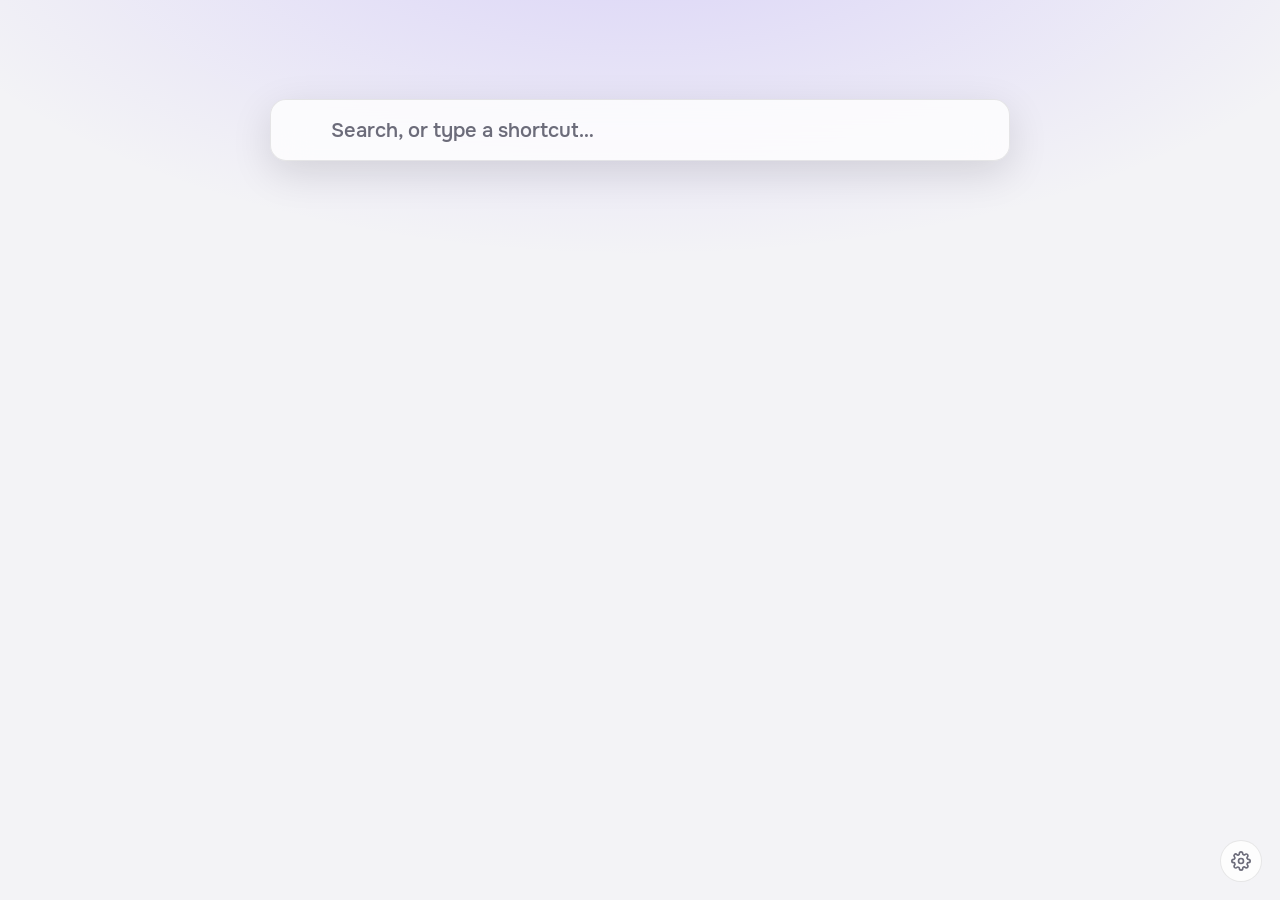
==== commit ebfaeb59: "Serve the new tab as a web preview Root index.html redirects to extension/newtab.html so GitHub Page" ====
--- a/index.html
+++ b/index.html
@@ -1,254 +1,13 @@
-<!DOCTYPE html>
+<!doctype html>
 <html lang="en">
   <head>
-    <meta charset="UTF-8" />
-    <meta name="viewport" content="width=device-width, initial-scale=1.0" />
-    
-    <title>Developer Rahul Startup Page</title>
-
-    <!-- coloration -->
-    <script>
-      const settings = JSON.parse(localStorage.getItem('settings'))
-      if (settings) {
-        const colorScheme = settings.appearance.colorScheme === 'auto'
-          ? window.matchMedia("(prefers-color-scheme: dark)").matches
-            ? 'dark'
-            : 'light'
-          : settings.appearance.colorScheme
-  
-        document.documentElement.style.backgroundColor = settings.appearance.themes[settings.appearance.activeTheme][colorScheme].background
-      }
-    </script>
-    <!-- -->
-
-    <script type="module" crossorigin>
-var K_=Object.defineProperty;var q_=(e,t,n)=>t in e?K_(e,t,{enumerable:!0,configurable:!0,writable:!0,value:n}):e[t]=n;var pn=(e,t,n)=>(q_(e,typeof t!="symbol"?t+"":t,n),n),Th=(e,t,n)=>{if(!t.has(e))throw TypeError("Cannot "+n)};var hn=(e,t,n)=>(Th(e,t,"read from private field"),n?n.call(e):t.get(e)),so=(e,t,n)=>{if(t.has(e))throw TypeError("Cannot add the same private member more than once");t instanceof WeakSet?t.add(e):t.set(e,n)},ma=(e,t,n,r)=>(Th(e,t,"write to private field"),r?r.call(e,n):t.set(e,n),n);var ga=(e,t,n)=>(Th(e,t,"access private method"),n);function G_(e,t){for(var n=0;n<t.length;n++){const r=t[n];if(typeof r!="string"&&!Array.isArray(r)){for(const o in r)if(o!=="default"&&!(o in e)){const i=Object.getOwnPropertyDescriptor(r,o);i&&Object.defineProperty(e,o,i.get?i:{enumerable:!0,get:()=>r[o]})}}}return Object.freeze(Object.defineProperty(e,Symbol.toStringTag,{value:"Module"}))}(function(){const t=document.createElement("link").relList;if(t&&t.supports&&t.supports("modulepreload"))return;for(const o of document.querySelectorAll('link[rel="modulepreload"]'))r(o);new MutationObserver(o=>{for(const i of o)if(i.type==="childList")for(const a of i.addedNodes)a.tagName==="LINK"&&a.rel==="modulepreload"&&r(a)}).observe(document,{childList:!0,subtree:!0});function n(o){const i={};return o.integrity&&(i.integrity=o.integrity),o.referrerpolicy&&(i.referrerPolicy=o.referrerpolicy),o.crossorigin==="use-credentials"?i.credentials="include":o.crossorigin==="anonymous"?i.credentials="omit":i.credentials="same-origin",i}function r(o){if(o.ep)return;o.ep=!0;const i=n(o);fetch(o.href,i)}})();var Y_=typeof globalThis<"u"?globalThis:typeof window<"u"?window:typeof global<"u"?global:typeof self<"u"?self:{};function JC(e){return e&&e.__esModule&&Object.prototype.hasOwnProperty.call(e,"default")?e.default:e}var k={exports:{}},Pe={};/**
- * @license React
- * react.production.min.js
- *
- * Copyright (c) Facebook, Inc. and its affiliates.
- *
- * This source code is licensed under the MIT license found in the
- * LICENSE file in the root directory of this source tree.
- */var Pu=Symbol.for("react.element"),X_=Symbol.for("react.portal"),J_=Symbol.for("react.fragment"),Q_=Symbol.for("react.strict_mode"),Z_=Symbol.for("react.profiler"),eO=Symbol.for("react.provider"),tO=Symbol.for("react.context"),nO=Symbol.for("react.forward_ref"),rO=Symbol.for("react.suspense"),oO=Symbol.for("react.memo"),iO=Symbol.for("react.lazy"),yx=Symbol.iterator;function aO(e){return e===null||typeof e!="object"?null:(e=yx&&e[yx]||e["@@iterator"],typeof e=="function"?e:null)}var QC={isMounted:function(){return!1},enqueueForceUpdate:function(){},enqueueReplaceState:function(){},enqueueSetState:function(){}},ZC=Object.assign,e5={};function Ps(e,t,n){this.props=e,this.context=t,this.refs=e5,this.updater=n||QC}Ps.prototype.isReactComponent={};Ps.prototype.setState=function(e,t){if(typeof e!="object"&&typeof e!="function"&&e!=null)throw Error("setState(...): takes an object of state variables to update or a function which returns an object of state variables.");this.updater.enqueueSetState(this,e,t,"setState")};Ps.prototype.forceUpdate=function(e){this.updater.enqueueForceUpdate(this,e,"forceUpdate")};function t5(){}t5.prototype=Ps.prototype;function fv(e,t,n){this.props=e,this.context=t,this.refs=e5,this.updater=n||QC}var pv=fv.prototype=new t5;pv.constructor=fv;ZC(pv,Ps.prototype);pv.isPureReactComponent=!0;var xx=Array.isArray,n5=Object.prototype.hasOwnProperty,hv={current:null},r5={key:!0,ref:!0,__self:!0,__source:!0};function o5(e,t,n){var r,o={},i=null,a=null;if(t!=null)for(r in t.ref!==void 0&&(a=t.ref),t.key!==void 0&&(i=""+t.key),t)n5.call(t,r)&&!r5.hasOwnProperty(r)&&(o[r]=t[r]);var s=arguments.length-2;if(s===1)o.children=n;else if(1<s){for(var l=Array(s),u=0;u<s;u++)l[u]=arguments[u+2];o.children=l}if(e&&e.defaultProps)for(r in s=e.defaultProps,s)o[r]===void 0&&(o[r]=s[r]);return{$$typeof:Pu,type:e,key:i,ref:a,props:o,_owner:hv.current}}function sO(e,t){return{$$typeof:Pu,type:e.type,key:t,ref:e.ref,props:e.props,_owner:e._owner}}function mv(e){return typeof e=="object"&&e!==null&&e.$$typeof===Pu}function lO(e){var t={"=":"=0",":":"=2"};return"$"+e.replace(/[=:]/g,function(n){return t[n]})}var bx=/\/+/g;function Ah(e,t){return typeof e=="object"&&e!==null&&e.key!=null?lO(""+e.key):t.toString(36)}function Zc(e,t,n,r,o){var i=typeof e;(i==="undefined"||i==="boolean")&&(e=null);var a=!1;if(e===null)a=!0;else switch(i){case"string":case"number":a=!0;break;case"object":switch(e.$$typeof){case Pu:case X_:a=!0}}if(a)return a=e,o=o(a),e=r===""?"."+Ah(a,0):r,xx(o)?(n="",e!=null&&(n=e.replace(bx,"$&/")+"/"),Zc(o,t,n,"",function(u){return u})):o!=null&&(mv(o)&&(o=sO(o,n+(!o.key||a&&a.key===o.key?"":(""+o.key).replace(bx,"$&/")+"/")+e)),t.push(o)),1;if(a=0,r=r===""?".":r+":",xx(e))for(var s=0;s<e.length;s++){i=e[s];var l=r+Ah(i,s);a+=Zc(i,t,n,l,o)}else if(l=aO(e),typeof l=="function")for(e=l.call(e),s=0;!(i=e.next()).done;)i=i.value,l=r+Ah(i,s++),a+=Zc(i,t,n,l,o);else if(i==="object")throw t=String(e),Error("Objects are not valid as a React child (found: "+(t==="[object Object]"?"object with keys {"+Object.keys(e).join(", ")+"}":t)+"). If you meant to render a collection of children, use an array instead.");return a}function ac(e,t,n){if(e==null)return e;var r=[],o=0;return Zc(e,r,"","",function(i){return t.call(n,i,o++)}),r}function uO(e){if(e._status===-1){var t=e._result;t=t(),t.then(function(n){(e._status===0||e._status===-1)&&(e._status=1,e._result=n)},function(n){(e._status===0||e._status===-1)&&(e._status=2,e._result=n)}),e._status===-1&&(e._status=0,e._result=t)}if(e._status===1)return e._result.default;throw e._result}var dn={current:null},ed={transition:null},cO={ReactCurrentDispatcher:dn,ReactCurrentBatchConfig:ed,ReactCurrentOwner:hv};Pe.Children={map:ac,forEach:function(e,t,n){ac(e,function(){t.apply(this,arguments)},n)},count:function(e){var t=0;return ac(e,function(){t++}),t},toArray:function(e){return ac(e,function(t){return t})||[]},only:function(e){if(!mv(e))throw Error("React.Children.only expected to receive a single React element child.");return e}};Pe.Component=Ps;Pe.Fragment=J_;Pe.Profiler=Z_;Pe.PureComponent=fv;Pe.StrictMode=Q_;Pe.Suspense=rO;Pe.__SECRET_INTERNALS_DO_NOT_USE_OR_YOU_WILL_BE_FIRED=cO;Pe.cloneElement=function(e,t,n){if(e==null)throw Error("React.cloneElement(...): The argument must be a React element, but you passed "+e+".");var r=ZC({},e.props),o=e.key,i=e.ref,a=e._owner;if(t!=null){if(t.ref!==void 0&&(i=t.ref,a=hv.current),t.key!==void 0&&(o=""+t.key),e.type&&e.type.defaultProps)var s=e.type.defaultProps;for(l in t)n5.call(t,l)&&!r5.hasOwnProperty(l)&&(r[l]=t[l]===void 0&&s!==void 0?s[l]:t[l])}var l=arguments.length-2;if(l===1)r.children=n;else if(1<l){s=Array(l);for(var u=0;u<l;u++)s[u]=arguments[u+2];r.children=s}return{$$typeof:Pu,type:e.type,key:o,ref:i,props:r,_owner:a}};Pe.createContext=function(e){return e={$$typeof:tO,_currentValue:e,_currentValue2:e,_threadCount:0,Provider:null,Consumer:null,_defaultValue:null,_globalName:null},e.Provider={$$typeof:eO,_context:e},e.Consumer=e};Pe.createElement=o5;Pe.createFactory=function(e){var t=o5.bind(null,e);return t.type=e,t};Pe.createRef=function(){return{current:null}};Pe.forwardRef=function(e){return{$$typeof:nO,render:e}};Pe.isValidElement=mv;Pe.lazy=function(e){return{$$typeof:iO,_payload:{_status:-1,_result:e},_init:uO}};Pe.memo=function(e,t){return{$$typeof:oO,type:e,compare:t===void 0?null:t}};Pe.startTransition=function(e){var t=ed.transition;ed.transition={};try{e()}finally{ed.transition=t}};Pe.unstable_act=function(){throw Error("act(...) is not supported in production builds of React.")};Pe.useCallback=function(e,t){return dn.current.useCallback(e,t)};Pe.useContext=function(e){return dn.current.useContext(e)};Pe.useDebugValue=function(){};Pe.useDeferredValue=function(e){return dn.current.useDeferredValue(e)};Pe.useEffect=function(e,t){return dn.current.useEffect(e,t)};Pe.useId=function(){return dn.current.useId()};Pe.useImperativeHandle=function(e,t,n){return dn.current.useImperativeHandle(e,t,n)};Pe.useInsertionEffect=function(e,t){return dn.current.useInsertionEffect(e,t)};Pe.useLayoutEffect=function(e,t){return dn.current.useLayoutEffect(e,t)};Pe.useMemo=function(e,t){return dn.current.useMemo(e,t)};Pe.useReducer=function(e,t,n){return dn.current.useReducer(e,t,n)};Pe.useRef=function(e){return dn.current.useRef(e)};Pe.useState=function(e){return dn.current.useState(e)};Pe.useSyncExternalStore=function(e,t,n){return dn.current.useSyncExternalStore(e,t,n)};Pe.useTransition=function(){return dn.current.useTransition()};Pe.version="18.2.0";(function(e){e.exports=Pe})(k);const Ze=JC(k.exports),Zm=G_({__proto__:null,default:Ze},[k.exports]);var e0={},Vf={exports:{}},jn={},i5={exports:{}},a5={};/**
- * @license React
- * scheduler.production.min.js
- *
- * Copyright (c) Facebook, Inc. and its affiliates.
- *
- * This source code is licensed under the MIT license found in the
- * LICENSE file in the root directory of this source tree.
- */(function(e){function t(M,V){var I=M.length;M.push(V);e:for(;0<I;){var E=I-1>>>1,T=M[E];if(0<o(T,V))M[E]=V,M[I]=T,I=E;else break e}}function n(M){return M.length===0?null:M[0]}function r(M){if(M.length===0)return null;var V=M[0],I=M.pop();if(I!==V){M[0]=I;e:for(var E=0,T=M.length,Z=T>>>1;E<Z;){var J=2*(E+1)-1,ee=M[J],j=J+1,te=M[j];if(0>o(ee,I))j<T&&0>o(te,ee)?(M[E]=te,M[j]=I,E=j):(M[E]=ee,M[J]=I,E=J);else if(j<T&&0>o(te,I))M[E]=te,M[j]=I,E=j;else break e}}return V}function o(M,V){var I=M.sortIndex-V.sortIndex;return I!==0?I:M.id-V.id}if(typeof performance=="object"&&typeof performance.now=="function"){var i=performance;e.unstable_now=function(){return i.now()}}else{var a=Date,s=a.now();e.unstable_now=function(){return a.now()-s}}var l=[],u=[],c=1,d=null,f=3,h=!1,p=!1,m=!1,x=typeof setTimeout=="function"?setTimeout:null,g=typeof clearTimeout=="function"?clearTimeout:null,v=typeof setImmediate<"u"?setImmediate:null;typeof navigator<"u"&&navigator.scheduling!==void 0&&navigator.scheduling.isInputPending!==void 0&&navigator.scheduling.isInputPending.bind(navigator.scheduling);function y(M){for(var V=n(u);V!==null;){if(V.callback===null)r(u);else if(V.startTime<=M)r(u),V.sortIndex=V.expirationTime,t(l,V);else break;V=n(u)}}function S(M){if(m=!1,y(M),!p)if(n(l)!==null)p=!0,N(b);else{var V=n(u);V!==null&&H(S,V.startTime-M)}}function b(M,V){p=!1,m&&(m=!1,g(P),P=-1),h=!0;var I=f;try{for(y(V),d=n(l);d!==null&&(!(d.expirationTime>V)||M&&!_());){var E=d.callback;if(typeof E=="function"){d.callback=null,f=d.priorityLevel;var T=E(d.expirationTime<=V);V=e.unstable_now(),typeof T=="function"?d.callback=T:d===n(l)&&r(l),y(V)}else r(l);d=n(l)}if(d!==null)var Z=!0;else{var J=n(u);J!==null&&H(S,J.startTime-V),Z=!1}return Z}finally{d=null,f=I,h=!1}}var w=!1,C=null,P=-1,A=5,O=-1;function _(){return!(e.unstable_now()-O<A)}function D(){if(C!==null){var M=e.unstable_now();O=M;var V=!0;try{V=C(!0,M)}finally{V?$():(w=!1,C=null)}}else w=!1}var $;if(typeof v=="function")$=function(){v(D)};else if(typeof MessageChannel<"u"){var z=new MessageChannel,F=z.port2;z.port1.onmessage=D,$=function(){F.postMessage(null)}}else $=function(){x(D,0)};function N(M){C=M,w||(w=!0,$())}function H(M,V){P=x(function(){M(e.unstable_now())},V)}e.unstable_IdlePriority=5,e.unstable_ImmediatePriority=1,e.unstable_LowPriority=4,e.unstable_NormalPriority=3,e.unstable_Profiling=null,e.unstable_UserBlockingPriority=2,e.unstable_cancelCallback=function(M){M.callback=null},e.unstable_continueExecution=function(){p||h||(p=!0,N(b))},e.unstable_forceFrameRate=function(M){0>M||125<M?console.error("forceFrameRate takes a positive int between 0 and 125, forcing frame rates higher than 125 fps is not supported"):A=0<M?Math.floor(1e3/M):5},e.unstable_getCurrentPriorityLevel=function(){return f},e.unstable_getFirstCallbackNode=function(){return n(l)},e.unstable_next=function(M){switch(f){case 1:case 2:case 3:var V=3;break;default:V=f}var I=f;f=V;try{return M()}finally{f=I}},e.unstable_pauseExecution=function(){},e.unstable_requestPaint=function(){},e.unstable_runWithPriority=function(M,V){switch(M){case 1:case 2:case 3:case 4:case 5:break;default:M=3}var I=f;f=M;try{return V()}finally{f=I}},e.unstable_scheduleCallback=function(M,V,I){var E=e.unstable_now();switch(typeof I=="object"&&I!==null?(I=I.delay,I=typeof I=="number"&&0<I?E+I:E):I=E,M){case 1:var T=-1;break;case 2:T=250;break;case 5:T=1073741823;break;case 4:T=1e4;break;default:T=5e3}return T=I+T,M={id:c++,callback:V,priorityLevel:M,startTime:I,expirationTime:T,sortIndex:-1},I>E?(M.sortIndex=I,t(u,M),n(l)===null&&M===n(u)&&(m?(g(P),P=-1):m=!0,H(S,I-E))):(M.sortIndex=T,t(l,M),p||h||(p=!0,N(b))),M},e.unstable_shouldYield=_,e.unstable_wrapCallback=function(M){var V=f;return function(){var I=f;f=V;try{return M.apply(this,arguments)}finally{f=I}}}})(a5);(function(e){e.exports=a5})(i5);/**
- * @license React
- * react-dom.production.min.js
- *
- * Copyright (c) Facebook, Inc. and its affiliates.
- *
- * This source code is licensed under the MIT license found in the
- * LICENSE file in the root directory of this source tree.
- */var s5=k.exports,Vn=i5.exports;function Y(e){for(var t="https://reactjs.org/docs/error-decoder.html?invariant="+e,n=1;n<arguments.length;n++)t+="&args[]="+encodeURIComponent(arguments[n]);return"Minified React error #"+e+"; visit "+t+" for the full message or use the non-minified dev environment for full errors and additional helpful warnings."}var l5=new Set,Ml={};function sa(e,t){as(e,t),as(e+"Capture",t)}function as(e,t){for(Ml[e]=t,e=0;e<t.length;e++)l5.add(t[e])}var Eo=!(typeof window>"u"||typeof window.document>"u"||typeof window.document.createElement>"u"),t0=Object.prototype.hasOwnProperty,dO=/^[:A-Z_a-z\u00C0-\u00D6\u00D8-\u00F6\u00F8-\u02FF\u0370-\u037D\u037F-\u1FFF\u200C-\u200D\u2070-\u218F\u2C00-\u2FEF\u3001-\uD7FF\uF900-\uFDCF\uFDF0-\uFFFD][:A-Z_a-z\u00C0-\u00D6\u00D8-\u00F6\u00F8-\u02FF\u0370-\u037D\u037F-\u1FFF\u200C-\u200D\u2070-\u218F\u2C00-\u2FEF\u3001-\uD7FF\uF900-\uFDCF\uFDF0-\uFFFD\-.0-9\u00B7\u0300-\u036F\u203F-\u2040]*$/,wx={},Sx={};function fO(e){return t0.call(Sx,e)?!0:t0.call(wx,e)?!1:dO.test(e)?Sx[e]=!0:(wx[e]=!0,!1)}function pO(e,t,n,r){if(n!==null&&n.type===0)return!1;switch(typeof t){case"function":case"symbol":return!0;case"boolean":return r?!1:n!==null?!n.acceptsBooleans:(e=e.toLowerCase().slice(0,5),e!=="data-"&&e!=="aria-");default:return!1}}function hO(e,t,n,r){if(t===null||typeof t>"u"||pO(e,t,n,r))return!0;if(r)return!1;if(n!==null)switch(n.type){case 3:return!t;case 4:return t===!1;case 5:return isNaN(t);case 6:return isNaN(t)||1>t}return!1}function fn(e,t,n,r,o,i,a){this.acceptsBooleans=t===2||t===3||t===4,this.attributeName=r,this.attributeNamespace=o,this.mustUseProperty=n,this.propertyName=e,this.type=t,this.sanitizeURL=i,this.removeEmptyString=a}var Ht={};"children dangerouslySetInnerHTML defaultValue defaultChecked innerHTML suppressContentEditableWarning suppressHydrationWarning style".split(" ").forEach(function(e){Ht[e]=new fn(e,0,!1,e,null,!1,!1)});[["acceptCharset","accept-charset"],["className","class"],["htmlFor","for"],["httpEquiv","http-equiv"]].forEach(function(e){var t=e[0];Ht[t]=new fn(t,1,!1,e[1],null,!1,!1)});["contentEditable","draggable","spellCheck","value"].forEach(function(e){Ht[e]=new fn(e,2,!1,e.toLowerCase(),null,!1,!1)});["autoReverse","externalResourcesRequired","focusable","preserveAlpha"].forEach(function(e){Ht[e]=new fn(e,2,!1,e,null,!1,!1)});"allowFullScreen async autoFocus autoPlay controls default defer disabled disablePictureInPicture disableRemotePlayback formNoValidate hidden loop noModule noValidate open playsInline readOnly required reversed scoped seamless itemScope".split(" ").forEach(function(e){Ht[e]=new fn(e,3,!1,e.toLowerCase(),null,!1,!1)});["checked","multiple","muted","selected"].forEach(function(e){Ht[e]=new fn(e,3,!0,e,null,!1,!1)});["capture","download"].forEach(function(e){Ht[e]=new fn(e,4,!1,e,null,!1,!1)});["cols","rows","size","span"].forEach(function(e){Ht[e]=new fn(e,6,!1,e,null,!1,!1)});["rowSpan","start"].forEach(function(e){Ht[e]=new fn(e,5,!1,e.toLowerCase(),null,!1,!1)});var gv=/[\-:]([a-z])/g;function vv(e){return e[1].toUpperCase()}"accent-height alignment-baseline arabic-form baseline-shift cap-height clip-path clip-rule color-interpolation color-interpolation-filters color-profile color-rendering dominant-baseline enable-background fill-opacity fill-rule flood-color flood-opacity font-family font-size font-size-adjust font-stretch font-style font-variant font-weight glyph-name glyph-orientation-horizontal glyph-orientation-vertical horiz-adv-x horiz-origin-x image-rendering letter-spacing lighting-color marker-end marker-mid marker-start overline-position overline-thickness paint-order panose-1 pointer-events rendering-intent shape-rendering stop-color stop-opacity strikethrough-position strikethrough-thickness stroke-dasharray stroke-dashoffset stroke-linecap stroke-linejoin stroke-miterlimit stroke-opacity stroke-width text-anchor text-decoration text-rendering underline-position underline-thickness unicode-bidi unicode-range units-per-em v-alphabetic v-hanging v-ideographic v-mathematical vector-effect vert-adv-y vert-origin-x vert-origin-y word-spacing writing-mode xmlns:xlink x-height".split(" ").forEach(function(e){var t=e.replace(gv,vv);Ht[t]=new fn(t,1,!1,e,null,!1,!1)});"xlink:actuate xlink:arcrole xlink:role xlink:show xlink:title xlink:type".split(" ").forEach(function(e){var t=e.replace(gv,vv);Ht[t]=new fn(t,1,!1,e,"http://www.w3.org/1999/xlink",!1,!1)});["xml:base","xml:lang","xml:space"].forEach(function(e){var t=e.replace(gv,vv);Ht[t]=new fn(t,1,!1,e,"http://www.w3.org/XML/1998/namespace",!1,!1)});["tabIndex","crossOrigin"].forEach(function(e){Ht[e]=new fn(e,1,!1,e.toLowerCase(),null,!1,!1)});Ht.xlinkHref=new fn("xlinkHref",1,!1,"xlink:href","http://www.w3.org/1999/xlink",!0,!1);["src","href","action","formAction"].forEach(function(e){Ht[e]=new fn(e,1,!1,e.toLowerCase(),null,!0,!0)});function yv(e,t,n,r){var o=Ht.hasOwnProperty(t)?Ht[t]:null;(o!==null?o.type!==0:r||!(2<t.length)||t[0]!=="o"&&t[0]!=="O"||t[1]!=="n"&&t[1]!=="N")&&(hO(t,n,o,r)&&(n=null),r||o===null?fO(t)&&(n===null?e.removeAttribute(t):e.setAttribute(t,""+n)):o.mustUseProperty?e[o.propertyName]=n===null?o.type===3?!1:"":n:(t=o.attributeName,r=o.attributeNamespace,n===null?e.removeAttribute(t):(o=o.type,n=o===3||o===4&&n===!0?"":""+n,r?e.setAttributeNS(r,t,n):e.setAttribute(t,n))))}var Lo=s5.__SECRET_INTERNALS_DO_NOT_USE_OR_YOU_WILL_BE_FIRED,sc=Symbol.for("react.element"),ka=Symbol.for("react.portal"),Ea=Symbol.for("react.fragment"),xv=Symbol.for("react.strict_mode"),n0=Symbol.for("react.profiler"),u5=Symbol.for("react.provider"),c5=Symbol.for("react.context"),bv=Symbol.for("react.forward_ref"),r0=Symbol.for("react.suspense"),o0=Symbol.for("react.suspense_list"),wv=Symbol.for("react.memo"),Bo=Symbol.for("react.lazy"),d5=Symbol.for("react.offscreen"),Cx=Symbol.iterator;function zs(e){return e===null||typeof e!="object"?null:(e=Cx&&e[Cx]||e["@@iterator"],typeof e=="function"?e:null)}var rt=Object.assign,_h;function ol(e){if(_h===void 0)try{throw Error()}catch(n){var t=n.stack.trim().match(/\n( *(at )?)/);_h=t&&t[1]||""}return`
-`+_h+e}var Oh=!1;function Dh(e,t){if(!e||Oh)return"";Oh=!0;var n=Error.prepareStackTrace;Error.prepareStackTrace=void 0;try{if(t)if(t=function(){throw Error()},Object.defineProperty(t.prototype,"props",{set:function(){throw Error()}}),typeof Reflect=="object"&&Reflect.construct){try{Reflect.construct(t,[])}catch(u){var r=u}Reflect.construct(e,[],t)}else{try{t.call()}catch(u){r=u}e.call(t.prototype)}else{try{throw Error()}catch(u){r=u}e()}}catch(u){if(u&&r&&typeof u.stack=="string"){for(var o=u.stack.split(`
-`),i=r.stack.split(`
-`),a=o.length-1,s=i.length-1;1<=a&&0<=s&&o[a]!==i[s];)s--;for(;1<=a&&0<=s;a--,s--)if(o[a]!==i[s]){if(a!==1||s!==1)do if(a--,s--,0>s||o[a]!==i[s]){var l=`
-`+o[a].replace(" at new "," at ");return e.displayName&&l.includes("<anonymous>")&&(l=l.replace("<anonymous>",e.displayName)),l}while(1<=a&&0<=s);break}}}finally{Oh=!1,Error.prepareStackTrace=n}return(e=e?e.displayName||e.name:"")?ol(e):""}function mO(e){switch(e.tag){case 5:return ol(e.type);case 16:return ol("Lazy");case 13:return ol("Suspense");case 19:return ol("SuspenseList");case 0:case 2:case 15:return e=Dh(e.type,!1),e;case 11:return e=Dh(e.type.render,!1),e;case 1:return e=Dh(e.type,!0),e;default:return""}}function i0(e){if(e==null)return null;if(typeof e=="function")return e.displayName||e.name||null;if(typeof e=="string")return e;switch(e){case Ea:return"Fragment";case ka:return"Portal";case n0:return"Profiler";case xv:return"StrictMode";case r0:return"Suspense";case o0:return"SuspenseList"}if(typeof e=="object")switch(e.$$typeof){case c5:return(e.displayName||"Context")+".Consumer";case u5:return(e._context.displayName||"Context")+".Provider";case bv:var t=e.render;return e=e.displayName,e||(e=t.displayName||t.name||"",e=e!==""?"ForwardRef("+e+")":"ForwardRef"),e;case wv:return t=e.displayName||null,t!==null?t:i0(e.type)||"Memo";case Bo:t=e._payload,e=e._init;try{return i0(e(t))}catch{}}return null}function gO(e){var t=e.type;switch(e.tag){case 24:return"Cache";case 9:return(t.displayName||"Context")+".Consumer";case 10:return(t._context.displayName||"Context")+".Provider";case 18:return"DehydratedFragment";case 11:return e=t.render,e=e.displayName||e.name||"",t.displayName||(e!==""?"ForwardRef("+e+")":"ForwardRef");case 7:return"Fragment";case 5:return t;case 4:return"Portal";case 3:return"Root";case 6:return"Text";case 16:return i0(t);case 8:return t===xv?"StrictMode":"Mode";case 22:return"Offscreen";case 12:return"Profiler";case 21:return"Scope";case 13:return"Suspense";case 19:return"SuspenseList";case 25:return"TracingMarker";case 1:case 0:case 17:case 2:case 14:case 15:if(typeof t=="function")return t.displayName||t.name||null;if(typeof t=="string")return t}return null}function ai(e){switch(typeof e){case"boolean":case"number":case"string":case"undefined":return e;case"object":return e;default:return""}}function f5(e){var t=e.type;return(e=e.nodeName)&&e.toLowerCase()==="input"&&(t==="checkbox"||t==="radio")}function vO(e){var t=f5(e)?"checked":"value",n=Object.getOwnPropertyDescriptor(e.constructor.prototype,t),r=""+e[t];if(!e.hasOwnProperty(t)&&typeof n<"u"&&typeof n.get=="function"&&typeof n.set=="function"){var o=n.get,i=n.set;return Object.defineProperty(e,t,{configurable:!0,get:function(){return o.call(this)},set:function(a){r=""+a,i.call(this,a)}}),Object.defineProperty(e,t,{enumerable:n.enumerable}),{getValue:function(){return r},setValue:function(a){r=""+a},stopTracking:function(){e._valueTracker=null,delete e[t]}}}}function lc(e){e._valueTracker||(e._valueTracker=vO(e))}function p5(e){if(!e)return!1;var t=e._valueTracker;if(!t)return!0;var n=t.getValue(),r="";return e&&(r=f5(e)?e.checked?"true":"false":e.value),e=r,e!==n?(t.setValue(e),!0):!1}function Id(e){if(e=e||(typeof document<"u"?document:void 0),typeof e>"u")return null;try{return e.activeElement||e.body}catch{return e.body}}function a0(e,t){var n=t.checked;return rt({},t,{defaultChecked:void 0,defaultValue:void 0,value:void 0,checked:n!=null?n:e._wrapperState.initialChecked})}function kx(e,t){var n=t.defaultValue==null?"":t.defaultValue,r=t.checked!=null?t.checked:t.defaultChecked;n=ai(t.value!=null?t.value:n),e._wrapperState={initialChecked:r,initialValue:n,controlled:t.type==="checkbox"||t.type==="radio"?t.checked!=null:t.value!=null}}function h5(e,t){t=t.checked,t!=null&&yv(e,"checked",t,!1)}function s0(e,t){h5(e,t);var n=ai(t.value),r=t.type;if(n!=null)r==="number"?(n===0&&e.value===""||e.value!=n)&&(e.value=""+n):e.value!==""+n&&(e.value=""+n);else if(r==="submit"||r==="reset"){e.removeAttribute("value");return}t.hasOwnProperty("value")?l0(e,t.type,n):t.hasOwnProperty("defaultValue")&&l0(e,t.type,ai(t.defaultValue)),t.checked==null&&t.defaultChecked!=null&&(e.defaultChecked=!!t.defaultChecked)}function Ex(e,t,n){if(t.hasOwnProperty("value")||t.hasOwnProperty("defaultValue")){var r=t.type;if(!(r!=="submit"&&r!=="reset"||t.value!==void 0&&t.value!==null))return;t=""+e._wrapperState.initialValue,n||t===e.value||(e.value=t),e.defaultValue=t}n=e.name,n!==""&&(e.name=""),e.defaultChecked=!!e._wrapperState.initialChecked,n!==""&&(e.name=n)}function l0(e,t,n){(t!=="number"||Id(e.ownerDocument)!==e)&&(n==null?e.defaultValue=""+e._wrapperState.initialValue:e.defaultValue!==""+n&&(e.defaultValue=""+n))}var il=Array.isArray;function Ua(e,t,n,r){if(e=e.options,t){t={};for(var o=0;o<n.length;o++)t["$"+n[o]]=!0;for(n=0;n<e.length;n++)o=t.hasOwnProperty("$"+e[n].value),e[n].selected!==o&&(e[n].selected=o),o&&r&&(e[n].defaultSelected=!0)}else{for(n=""+ai(n),t=null,o=0;o<e.length;o++){if(e[o].value===n){e[o].selected=!0,r&&(e[o].defaultSelected=!0);return}t!==null||e[o].disabled||(t=e[o])}t!==null&&(t.selected=!0)}}function u0(e,t){if(t.dangerouslySetInnerHTML!=null)throw Error(Y(91));return rt({},t,{value:void 0,defaultValue:void 0,children:""+e._wrapperState.initialValue})}function Px(e,t){var n=t.value;if(n==null){if(n=t.children,t=t.defaultValue,n!=null){if(t!=null)throw Error(Y(92));if(il(n)){if(1<n.length)throw Error(Y(93));n=n[0]}t=n}t==null&&(t=""),n=t}e._wrapperState={initialValue:ai(n)}}function m5(e,t){var n=ai(t.value),r=ai(t.defaultValue);n!=null&&(n=""+n,n!==e.value&&(e.value=n),t.defaultValue==null&&e.defaultValue!==n&&(e.defaultValue=n)),r!=null&&(e.defaultValue=""+r)}function Tx(e){var t=e.textContent;t===e._wrapperState.initialValue&&t!==""&&t!==null&&(e.value=t)}function g5(e){switch(e){case"svg":return"http://www.w3.org/2000/svg";case"math":return"http://www.w3.org/1998/Math/MathML";default:return"http://www.w3.org/1999/xhtml"}}function c0(e,t){return e==null||e==="http://www.w3.org/1999/xhtml"?g5(t):e==="http://www.w3.org/2000/svg"&&t==="foreignObject"?"http://www.w3.org/1999/xhtml":e}var uc,v5=function(e){return typeof MSApp<"u"&&MSApp.execUnsafeLocalFunction?function(t,n,r,o){MSApp.execUnsafeLocalFunction(function(){return e(t,n,r,o)})}:e}(function(e,t){if(e.namespaceURI!=="http://www.w3.org/2000/svg"||"innerHTML"in e)e.innerHTML=t;else{for(uc=uc||document.createElement("div"),uc.innerHTML="<svg>"+t.valueOf().toString()+"</svg>",t=uc.firstChild;e.firstChild;)e.removeChild(e.firstChild);for(;t.firstChild;)e.appendChild(t.firstChild)}});function Fl(e,t){if(t){var n=e.firstChild;if(n&&n===e.lastChild&&n.nodeType===3){n.nodeValue=t;return}}e.textContent=t}var ul={animationIterationCount:!0,aspectRatio:!0,borderImageOutset:!0,borderImageSlice:!0,borderImageWidth:!0,boxFlex:!0,boxFlexGroup:!0,boxOrdinalGroup:!0,columnCount:!0,columns:!0,flex:!0,flexGrow:!0,flexPositive:!0,flexShrink:!0,flexNegative:!0,flexOrder:!0,gridArea:!0,gridRow:!0,gridRowEnd:!0,gridRowSpan:!0,gridRowStart:!0,gridColumn:!0,gridColumnEnd:!0,gridColumnSpan:!0,gridColumnStart:!0,fontWeight:!0,lineClamp:!0,lineHeight:!0,opacity:!0,order:!0,orphans:!0,tabSize:!0,widows:!0,zIndex:!0,zoom:!0,fillOpacity:!0,floodOpacity:!0,stopOpacity:!0,strokeDasharray:!0,strokeDashoffset:!0,strokeMiterlimit:!0,strokeOpacity:!0,strokeWidth:!0},yO=["Webkit","ms","Moz","O"];Object.keys(ul).forEach(function(e){yO.forEach(function(t){t=t+e.charAt(0).toUpperCase()+e.substring(1),ul[t]=ul[e]})});function y5(e,t,n){return t==null||typeof t=="boolean"||t===""?"":n||typeof t!="number"||t===0||ul.hasOwnProperty(e)&&ul[e]?(""+t).trim():t+"px"}function x5(e,t){e=e.style;for(var n in t)if(t.hasOwnProperty(n)){var r=n.indexOf("--")===0,o=y5(n,t[n],r);n==="float"&&(n="cssFloat"),r?e.setProperty(n,o):e[n]=o}}var xO=rt({menuitem:!0},{area:!0,base:!0,br:!0,col:!0,embed:!0,hr:!0,img:!0,input:!0,keygen:!0,link:!0,meta:!0,param:!0,source:!0,track:!0,wbr:!0});function d0(e,t){if(t){if(xO[e]&&(t.children!=null||t.dangerouslySetInnerHTML!=null))throw Error(Y(137,e));if(t.dangerouslySetInnerHTML!=null){if(t.children!=null)throw Error(Y(60));if(typeof t.dangerouslySetInnerHTML!="object"||!("__html"in t.dangerouslySetInnerHTML))throw Error(Y(61))}if(t.style!=null&&typeof t.style!="object")throw Error(Y(62))}}function f0(e,t){if(e.indexOf("-")===-1)return typeof t.is=="string";switch(e){case"annotation-xml":case"color-profile":case"font-face":case"font-face-src":case"font-face-uri":case"font-face-format":case"font-face-name":case"missing-glyph":return!1;default:return!0}}var p0=null;function Sv(e){return e=e.target||e.srcElement||window,e.correspondingUseElement&&(e=e.correspondingUseElement),e.nodeType===3?e.parentNode:e}var h0=null,Wa=null,Ka=null;function Ax(e){if(e=_u(e)){if(typeof h0!="function")throw Error(Y(280));var t=e.stateNode;t&&(t=Kf(t),h0(e.stateNode,e.type,t))}}function b5(e){Wa?Ka?Ka.push(e):Ka=[e]:Wa=e}function w5(){if(Wa){var e=Wa,t=Ka;if(Ka=Wa=null,Ax(e),t)for(e=0;e<t.length;e++)Ax(t[e])}}function S5(e,t){return e(t)}function C5(){}var Rh=!1;function k5(e,t,n){if(Rh)return e(t,n);Rh=!0;try{return S5(e,t,n)}finally{Rh=!1,(Wa!==null||Ka!==null)&&(C5(),w5())}}function zl(e,t){var n=e.stateNode;if(n===null)return null;var r=Kf(n);if(r===null)return null;n=r[t];e:switch(t){case"onClick":case"onClickCapture":case"onDoubleClick":case"onDoubleClickCapture":case"onMouseDown":case"onMouseDownCapture":case"onMouseMove":case"onMouseMoveCapture":case"onMouseUp":case"onMouseUpCapture":case"onMouseEnter":(r=!r.disabled)||(e=e.type,r=!(e==="button"||e==="input"||e==="select"||e==="textarea")),e=!r;break e;default:e=!1}if(e)return null;if(n&&typeof n!="function")throw Error(Y(231,t,typeof n));return n}var m0=!1;if(Eo)try{var Bs={};Object.defineProperty(Bs,"passive",{get:function(){m0=!0}}),window.addEventListener("test",Bs,Bs),window.removeEventListener("test",Bs,Bs)}catch{m0=!1}function bO(e,t,n,r,o,i,a,s,l){var u=Array.prototype.slice.call(arguments,3);try{t.apply(n,u)}catch(c){this.onError(c)}}var cl=!1,$d=null,Md=!1,g0=null,wO={onError:function(e){cl=!0,$d=e}};function SO(e,t,n,r,o,i,a,s,l){cl=!1,$d=null,bO.apply(wO,arguments)}function CO(e,t,n,r,o,i,a,s,l){if(SO.apply(this,arguments),cl){if(cl){var u=$d;cl=!1,$d=null}else throw Error(Y(198));Md||(Md=!0,g0=u)}}function la(e){var t=e,n=e;if(e.alternate)for(;t.return;)t=t.return;else{e=t;do t=e,(t.flags&4098)!==0&&(n=t.return),e=t.return;while(e)}return t.tag===3?n:null}function E5(e){if(e.tag===13){var t=e.memoizedState;if(t===null&&(e=e.alternate,e!==null&&(t=e.memoizedState)),t!==null)return t.dehydrated}return null}function _x(e){if(la(e)!==e)throw Error(Y(188))}function kO(e){var t=e.alternate;if(!t){if(t=la(e),t===null)throw Error(Y(188));return t!==e?null:e}for(var n=e,r=t;;){var o=n.return;if(o===null)break;var i=o.alternate;if(i===null){if(r=o.return,r!==null){n=r;continue}break}if(o.child===i.child){for(i=o.child;i;){if(i===n)return _x(o),e;if(i===r)return _x(o),t;i=i.sibling}throw Error(Y(188))}if(n.return!==r.return)n=o,r=i;else{for(var a=!1,s=o.child;s;){if(s===n){a=!0,n=o,r=i;break}if(s===r){a=!0,r=o,n=i;break}s=s.sibling}if(!a){for(s=i.child;s;){if(s===n){a=!0,n=i,r=o;break}if(s===r){a=!0,r=i,n=o;break}s=s.sibling}if(!a)throw Error(Y(189))}}if(n.alternate!==r)throw Error(Y(190))}if(n.tag!==3)throw Error(Y(188));return n.stateNode.current===n?e:t}function P5(e){return e=kO(e),e!==null?T5(e):null}function T5(e){if(e.tag===5||e.tag===6)return e;for(e=e.child;e!==null;){var t=T5(e);if(t!==null)return t;e=e.sibling}return null}var A5=Vn.unstable_scheduleCallback,Ox=Vn.unstable_cancelCallback,EO=Vn.unstable_shouldYield,PO=Vn.unstable_requestPaint,dt=Vn.unstable_now,TO=Vn.unstable_getCurrentPriorityLevel,Cv=Vn.unstable_ImmediatePriority,_5=Vn.unstable_UserBlockingPriority,Fd=Vn.unstable_NormalPriority,AO=Vn.unstable_LowPriority,O5=Vn.unstable_IdlePriority,Hf=null,Yr=null;function _O(e){if(Yr&&typeof Yr.onCommitFiberRoot=="function")try{Yr.onCommitFiberRoot(Hf,e,void 0,(e.current.flags&128)===128)}catch{}}var Lr=Math.clz32?Math.clz32:RO,OO=Math.log,DO=Math.LN2;function RO(e){return e>>>=0,e===0?32:31-(OO(e)/DO|0)|0}var cc=64,dc=4194304;function al(e){switch(e&-e){case 1:return 1;case 2:return 2;case 4:return 4;case 8:return 8;case 16:return 16;case 32:return 32;case 64:case 128:case 256:case 512:case 1024:case 2048:case 4096:case 8192:case 16384:case 32768:case 65536:case 131072:case 262144:case 524288:case 1048576:case 2097152:return e&4194240;case 4194304:case 8388608:case 16777216:case 33554432:case 67108864:return e&130023424;case 134217728:return 134217728;case 268435456:return 268435456;case 536870912:return 536870912;case 1073741824:return 1073741824;default:return e}}function zd(e,t){var n=e.pendingLanes;if(n===0)return 0;var r=0,o=e.suspendedLanes,i=e.pingedLanes,a=n&268435455;if(a!==0){var s=a&~o;s!==0?r=al(s):(i&=a,i!==0&&(r=al(i)))}else a=n&~o,a!==0?r=al(a):i!==0&&(r=al(i));if(r===0)return 0;if(t!==0&&t!==r&&(t&o)===0&&(o=r&-r,i=t&-t,o>=i||o===16&&(i&4194240)!==0))return t;if((r&4)!==0&&(r|=n&16),t=e.entangledLanes,t!==0)for(e=e.entanglements,t&=r;0<t;)n=31-Lr(t),o=1<<n,r|=e[n],t&=~o;return r}function LO(e,t){switch(e){case 1:case 2:case 4:return t+250;case 8:case 16:case 32:case 64:case 128:case 256:case 512:case 1024:case 2048:case 4096:case 8192:case 16384:case 32768:case 65536:case 131072:case 262144:case 524288:case 1048576:case 2097152:return t+5e3;case 4194304:case 8388608:case 16777216:case 33554432:case 67108864:return-1;case 134217728:case 268435456:case 536870912:case 1073741824:return-1;default:return-1}}function IO(e,t){for(var n=e.suspendedLanes,r=e.pingedLanes,o=e.expirationTimes,i=e.pendingLanes;0<i;){var a=31-Lr(i),s=1<<a,l=o[a];l===-1?((s&n)===0||(s&r)!==0)&&(o[a]=LO(s,t)):l<=t&&(e.expiredLanes|=s),i&=~s}}function v0(e){return e=e.pendingLanes&-1073741825,e!==0?e:e&1073741824?1073741824:0}function D5(){var e=cc;return cc<<=1,(cc&4194240)===0&&(cc=64),e}function Lh(e){for(var t=[],n=0;31>n;n++)t.push(e);return t}function Tu(e,t,n){e.pendingLanes|=t,t!==536870912&&(e.suspendedLanes=0,e.pingedLanes=0),e=e.eventTimes,t=31-Lr(t),e[t]=n}function $O(e,t){var n=e.pendingLanes&~t;e.pendingLanes=t,e.suspendedLanes=0,e.pingedLanes=0,e.expiredLanes&=t,e.mutableReadLanes&=t,e.entangledLanes&=t,t=e.entanglements;var r=e.eventTimes;for(e=e.expirationTimes;0<n;){var o=31-Lr(n),i=1<<o;t[o]=0,r[o]=-1,e[o]=-1,n&=~i}}function kv(e,t){var n=e.entangledLanes|=t;for(e=e.entanglements;n;){var r=31-Lr(n),o=1<<r;o&t|e[r]&t&&(e[r]|=t),n&=~o}}var Me=0;function R5(e){return e&=-e,1<e?4<e?(e&268435455)!==0?16:536870912:4:1}var L5,Ev,I5,$5,M5,y0=!1,fc=[],Xo=null,Jo=null,Qo=null,Bl=new Map,Nl=new Map,Ho=[],MO="mousedown mouseup touchcancel touchend touchstart auxclick dblclick pointercancel pointerdown pointerup dragend dragstart drop compositionend compositionstart keydown keypress keyup input textInput copy cut paste click change contextmenu reset submit".split(" ");function Dx(e,t){switch(e){case"focusin":case"focusout":Xo=null;break;case"dragenter":case"dragleave":Jo=null;break;case"mouseover":case"mouseout":Qo=null;break;case"pointerover":case"pointerout":Bl.delete(t.pointerId);break;case"gotpointercapture":case"lostpointercapture":Nl.delete(t.pointerId)}}function Ns(e,t,n,r,o,i){return e===null||e.nativeEvent!==i?(e={blockedOn:t,domEventName:n,eventSystemFlags:r,nativeEvent:i,targetContainers:[o]},t!==null&&(t=_u(t),t!==null&&Ev(t)),e):(e.eventSystemFlags|=r,t=e.targetContainers,o!==null&&t.indexOf(o)===-1&&t.push(o),e)}function FO(e,t,n,r,o){switch(t){case"focusin":return Xo=Ns(Xo,e,t,n,r,o),!0;case"dragenter":return Jo=Ns(Jo,e,t,n,r,o),!0;case"mouseover":return Qo=Ns(Qo,e,t,n,r,o),!0;case"pointerover":var i=o.pointerId;return Bl.set(i,Ns(Bl.get(i)||null,e,t,n,r,o)),!0;case"gotpointercapture":return i=o.pointerId,Nl.set(i,Ns(Nl.get(i)||null,e,t,n,r,o)),!0}return!1}function F5(e){var t=zi(e.target);if(t!==null){var n=la(t);if(n!==null){if(t=n.tag,t===13){if(t=E5(n),t!==null){e.blockedOn=t,M5(e.priority,function(){I5(n)});return}}else if(t===3&&n.stateNode.current.memoizedState.isDehydrated){e.blockedOn=n.tag===3?n.stateNode.containerInfo:null;return}}}e.blockedOn=null}function td(e){if(e.blockedOn!==null)return!1;for(var t=e.targetContainers;0<t.length;){var n=x0(e.domEventName,e.eventSystemFlags,t[0],e.nativeEvent);if(n===null){n=e.nativeEvent;var r=new n.constructor(n.type,n);p0=r,n.target.dispatchEvent(r),p0=null}else return t=_u(n),t!==null&&Ev(t),e.blockedOn=n,!1;t.shift()}return!0}function Rx(e,t,n){td(e)&&n.delete(t)}function zO(){y0=!1,Xo!==null&&td(Xo)&&(Xo=null),Jo!==null&&td(Jo)&&(Jo=null),Qo!==null&&td(Qo)&&(Qo=null),Bl.forEach(Rx),Nl.forEach(Rx)}function Vs(e,t){e.blockedOn===t&&(e.blockedOn=null,y0||(y0=!0,Vn.unstable_scheduleCallback(Vn.unstable_NormalPriority,zO)))}function Vl(e){function t(o){return Vs(o,e)}if(0<fc.length){Vs(fc[0],e);for(var n=1;n<fc.length;n++){var r=fc[n];r.blockedOn===e&&(r.blockedOn=null)}}for(Xo!==null&&Vs(Xo,e),Jo!==null&&Vs(Jo,e),Qo!==null&&Vs(Qo,e),Bl.forEach(t),Nl.forEach(t),n=0;n<Ho.length;n++)r=Ho[n],r.blockedOn===e&&(r.blockedOn=null);for(;0<Ho.length&&(n=Ho[0],n.blockedOn===null);)F5(n),n.blockedOn===null&&Ho.shift()}var qa=Lo.ReactCurrentBatchConfig,Bd=!0;function BO(e,t,n,r){var o=Me,i=qa.transition;qa.transition=null;try{Me=1,Pv(e,t,n,r)}finally{Me=o,qa.transition=i}}function NO(e,t,n,r){var o=Me,i=qa.transition;qa.transition=null;try{Me=4,Pv(e,t,n,r)}finally{Me=o,qa.transition=i}}function Pv(e,t,n,r){if(Bd){var o=x0(e,t,n,r);if(o===null)jh(e,t,r,Nd,n),Dx(e,r);else if(FO(o,e,t,n,r))r.stopPropagation();else if(Dx(e,r),t&4&&-1<MO.indexOf(e)){for(;o!==null;){var i=_u(o);if(i!==null&&L5(i),i=x0(e,t,n,r),i===null&&jh(e,t,r,Nd,n),i===o)break;o=i}o!==null&&r.stopPropagation()}else jh(e,t,r,null,n)}}var Nd=null;function x0(e,t,n,r){if(Nd=null,e=Sv(r),e=zi(e),e!==null)if(t=la(e),t===null)e=null;else if(n=t.tag,n===13){if(e=E5(t),e!==null)return e;e=null}else if(n===3){if(t.stateNode.current.memoizedState.isDehydrated)return t.tag===3?t.stateNode.containerInfo:null;e=null}else t!==e&&(e=null);return Nd=e,null}function z5(e){switch(e){case"cancel":case"click":case"close":case"contextmenu":case"copy":case"cut":case"auxclick":case"dblclick":case"dragend":case"dragstart":case"drop":case"focusin":case"focusout":case"input":case"invalid":case"keydown":case"keypress":case"keyup":case"mousedown":case"mouseup":case"paste":case"pause":case"play":case"pointercancel":case"pointerdown":case"pointerup":case"ratechange":case"reset":case"resize":case"seeked":case"submit":case"touchcancel":case"touchend":case"touchstart":case"volumechange":case"change":case"selectionchange":case"textInput":case"compositionstart":case"compositionend":case"compositionupdate":case"beforeblur":case"afterblur":case"beforeinput":case"blur":case"fullscreenchange":case"focus":case"hashchange":case"popstate":case"select":case"selectstart":return 1;case"drag":case"dragenter":case"dragexit":case"dragleave":case"dragover":case"mousemove":case"mouseout":case"mouseover":case"pointermove":case"pointerout":case"pointerover":case"scroll":case"toggle":case"touchmove":case"wheel":case"mouseenter":case"mouseleave":case"pointerenter":case"pointerleave":return 4;case"message":switch(TO()){case Cv:return 1;case _5:return 4;case Fd:case AO:return 16;case O5:return 536870912;default:return 16}default:return 16}}var Uo=null,Tv=null,nd=null;function B5(){if(nd)return nd;var e,t=Tv,n=t.length,r,o="value"in Uo?Uo.value:Uo.textContent,i=o.length;for(e=0;e<n&&t[e]===o[e];e++);var a=n-e;for(r=1;r<=a&&t[n-r]===o[i-r];r++);return nd=o.slice(e,1<r?1-r:void 0)}function rd(e){var t=e.keyCode;return"charCode"in e?(e=e.charCode,e===0&&t===13&&(e=13)):e=t,e===10&&(e=13),32<=e||e===13?e:0}function pc(){return!0}function Lx(){return!1}function Un(e){function t(n,r,o,i,a){this._reactName=n,this._targetInst=o,this.type=r,this.nativeEvent=i,this.target=a,this.currentTarget=null;for(var s in e)e.hasOwnProperty(s)&&(n=e[s],this[s]=n?n(i):i[s]);return this.isDefaultPrevented=(i.defaultPrevented!=null?i.defaultPrevented:i.returnValue===!1)?pc:Lx,this.isPropagationStopped=Lx,this}return rt(t.prototype,{preventDefault:function(){this.defaultPrevented=!0;var n=this.nativeEvent;n&&(n.preventDefault?n.preventDefault():typeof n.returnValue!="unknown"&&(n.returnValue=!1),this.isDefaultPrevented=pc)},stopPropagation:function(){var n=this.nativeEvent;n&&(n.stopPropagation?n.stopPropagation():typeof n.cancelBubble!="unknown"&&(n.cancelBubble=!0),this.isPropagationStopped=pc)},persist:function(){},isPersistent:pc}),t}var Ts={eventPhase:0,bubbles:0,cancelable:0,timeStamp:function(e){return e.timeStamp||Date.now()},defaultPrevented:0,isTrusted:0},Av=Un(Ts),Au=rt({},Ts,{view:0,detail:0}),VO=Un(Au),Ih,$h,Hs,jf=rt({},Au,{screenX:0,screenY:0,clientX:0,clientY:0,pageX:0,pageY:0,ctrlKey:0,shiftKey:0,altKey:0,metaKey:0,getModifierState:_v,button:0,buttons:0,relatedTarget:function(e){return e.relatedTarget===void 0?e.fromElement===e.srcElement?e.toElement:e.fromElement:e.relatedTarget},movementX:function(e){return"movementX"in e?e.movementX:(e!==Hs&&(Hs&&e.type==="mousemove"?(Ih=e.screenX-Hs.screenX,$h=e.screenY-Hs.screenY):$h=Ih=0,Hs=e),Ih)},movementY:function(e){return"movementY"in e?e.movementY:$h}}),Ix=Un(jf),HO=rt({},jf,{dataTransfer:0}),jO=Un(HO),UO=rt({},Au,{relatedTarget:0}),Mh=Un(UO),WO=rt({},Ts,{animationName:0,elapsedTime:0,pseudoElement:0}),KO=Un(WO),qO=rt({},Ts,{clipboardData:function(e){return"clipboardData"in e?e.clipboardData:window.clipboardData}}),GO=Un(qO),YO=rt({},Ts,{data:0}),$x=Un(YO),XO={Esc:"Escape",Spacebar:" ",Left:"ArrowLeft",Up:"ArrowUp",Right:"ArrowRight",Down:"ArrowDown",Del:"Delete",Win:"OS",Menu:"ContextMenu",Apps:"ContextMenu",Scroll:"ScrollLock",MozPrintableKey:"Unidentified"},JO={8:"Backspace",9:"Tab",12:"Clear",13:"Enter",16:"Shift",17:"Control",18:"Alt",19:"Pause",20:"CapsLock",27:"Escape",32:" ",33:"PageUp",34:"PageDown",35:"End",36:"Home",37:"ArrowLeft",38:"ArrowUp",39:"ArrowRight",40:"ArrowDown",45:"Insert",46:"Delete",112:"F1",113:"F2",114:"F3",115:"F4",116:"F5",117:"F6",118:"F7",119:"F8",120:"F9",121:"F10",122:"F11",123:"F12",144:"NumLock",145:"ScrollLock",224:"Meta"},QO={Alt:"altKey",Control:"ctrlKey",Meta:"metaKey",Shift:"shiftKey"};function ZO(e){var t=this.nativeEvent;return t.getModifierState?t.getModifierState(e):(e=QO[e])?!!t[e]:!1}function _v(){return ZO}var eD=rt({},Au,{key:function(e){if(e.key){var t=XO[e.key]||e.key;if(t!=="Unidentified")return t}return e.type==="keypress"?(e=rd(e),e===13?"Enter":String.fromCharCode(e)):e.type==="keydown"||e.type==="keyup"?JO[e.keyCode]||"Unidentified":""},code:0,location:0,ctrlKey:0,shiftKey:0,altKey:0,metaKey:0,repeat:0,locale:0,getModifierState:_v,charCode:function(e){return e.type==="keypress"?rd(e):0},keyCode:function(e){return e.type==="keydown"||e.type==="keyup"?e.keyCode:0},which:function(e){return e.type==="keypress"?rd(e):e.type==="keydown"||e.type==="keyup"?e.keyCode:0}}),tD=Un(eD),nD=rt({},jf,{pointerId:0,width:0,height:0,pressure:0,tangentialPressure:0,tiltX:0,tiltY:0,twist:0,pointerType:0,isPrimary:0}),Mx=Un(nD),rD=rt({},Au,{touches:0,targetTouches:0,changedTouches:0,altKey:0,metaKey:0,ctrlKey:0,shiftKey:0,getModifierState:_v}),oD=Un(rD),iD=rt({},Ts,{propertyName:0,elapsedTime:0,pseudoElement:0}),aD=Un(iD),sD=rt({},jf,{deltaX:function(e){return"deltaX"in e?e.deltaX:"wheelDeltaX"in e?-e.wheelDeltaX:0},deltaY:function(e){return"deltaY"in e?e.deltaY:"wheelDeltaY"in e?-e.wheelDeltaY:"wheelDelta"in e?-e.wheelDelta:0},deltaZ:0,deltaMode:0}),lD=Un(sD),uD=[9,13,27,32],Ov=Eo&&"CompositionEvent"in window,dl=null;Eo&&"documentMode"in document&&(dl=document.documentMode);var cD=Eo&&"TextEvent"in window&&!dl,N5=Eo&&(!Ov||dl&&8<dl&&11>=dl),Fx=String.fromCharCode(32),zx=!1;function V5(e,t){switch(e){case"keyup":return uD.indexOf(t.keyCode)!==-1;case"keydown":return t.keyCode!==229;case"keypress":case"mousedown":case"focusout":return!0;default:return!1}}function H5(e){return e=e.detail,typeof e=="object"&&"data"in e?e.data:null}var Pa=!1;function dD(e,t){switch(e){case"compositionend":return H5(t);case"keypress":return t.which!==32?null:(zx=!0,Fx);case"textInput":return e=t.data,e===Fx&&zx?null:e;default:return null}}function fD(e,t){if(Pa)return e==="compositionend"||!Ov&&V5(e,t)?(e=B5(),nd=Tv=Uo=null,Pa=!1,e):null;switch(e){case"paste":return null;case"keypress":if(!(t.ctrlKey||t.altKey||t.metaKey)||t.ctrlKey&&t.altKey){if(t.char&&1<t.char.length)return t.char;if(t.which)return String.fromCharCode(t.which)}return null;case"compositionend":return N5&&t.locale!=="ko"?null:t.data;default:return null}}var pD={color:!0,date:!0,datetime:!0,"datetime-local":!0,email:!0,month:!0,number:!0,password:!0,range:!0,search:!0,tel:!0,text:!0,time:!0,url:!0,week:!0};function Bx(e){var t=e&&e.nodeName&&e.nodeName.toLowerCase();return t==="input"?!!pD[e.type]:t==="textarea"}function j5(e,t,n,r){b5(r),t=Vd(t,"onChange"),0<t.length&&(n=new Av("onChange","change",null,n,r),e.push({event:n,listeners:t}))}var fl=null,Hl=null;function hD(e){ek(e,0)}function Uf(e){var t=_a(e);if(p5(t))return e}function mD(e,t){if(e==="change")return t}var U5=!1;if(Eo){var Fh;if(Eo){var zh="oninput"in document;if(!zh){var Nx=document.createElement("div");Nx.setAttribute("oninput","return;"),zh=typeof Nx.oninput=="function"}Fh=zh}else Fh=!1;U5=Fh&&(!document.documentMode||9<document.documentMode)}function Vx(){fl&&(fl.detachEvent("onpropertychange",W5),Hl=fl=null)}function W5(e){if(e.propertyName==="value"&&Uf(Hl)){var t=[];j5(t,Hl,e,Sv(e)),k5(hD,t)}}function gD(e,t,n){e==="focusin"?(Vx(),fl=t,Hl=n,fl.attachEvent("onpropertychange",W5)):e==="focusout"&&Vx()}function vD(e){if(e==="selectionchange"||e==="keyup"||e==="keydown")return Uf(Hl)}function yD(e,t){if(e==="click")return Uf(t)}function xD(e,t){if(e==="input"||e==="change")return Uf(t)}function bD(e,t){return e===t&&(e!==0||1/e===1/t)||e!==e&&t!==t}var Mr=typeof Object.is=="function"?Object.is:bD;function jl(e,t){if(Mr(e,t))return!0;if(typeof e!="object"||e===null||typeof t!="object"||t===null)return!1;var n=Object.keys(e),r=Object.keys(t);if(n.length!==r.length)return!1;for(r=0;r<n.length;r++){var o=n[r];if(!t0.call(t,o)||!Mr(e[o],t[o]))return!1}return!0}function Hx(e){for(;e&&e.firstChild;)e=e.firstChild;return e}function jx(e,t){var n=Hx(e);e=0;for(var r;n;){if(n.nodeType===3){if(r=e+n.textContent.length,e<=t&&r>=t)return{node:n,offset:t-e};e=r}e:{for(;n;){if(n.nextSibling){n=n.nextSibling;break e}n=n.parentNode}n=void 0}n=Hx(n)}}function K5(e,t){return e&&t?e===t?!0:e&&e.nodeType===3?!1:t&&t.nodeType===3?K5(e,t.parentNode):"contains"in e?e.contains(t):e.compareDocumentPosition?!!(e.compareDocumentPosition(t)&16):!1:!1}function q5(){for(var e=window,t=Id();t instanceof e.HTMLIFrameElement;){try{var n=typeof t.contentWindow.location.href=="string"}catch{n=!1}if(n)e=t.contentWindow;else break;t=Id(e.document)}return t}function Dv(e){var t=e&&e.nodeName&&e.nodeName.toLowerCase();return t&&(t==="input"&&(e.type==="text"||e.type==="search"||e.type==="tel"||e.type==="url"||e.type==="password")||t==="textarea"||e.contentEditable==="true")}function wD(e){var t=q5(),n=e.focusedElem,r=e.selectionRange;if(t!==n&&n&&n.ownerDocument&&K5(n.ownerDocument.documentElement,n)){if(r!==null&&Dv(n)){if(t=r.start,e=r.end,e===void 0&&(e=t),"selectionStart"in n)n.selectionStart=t,n.selectionEnd=Math.min(e,n.value.length);else if(e=(t=n.ownerDocument||document)&&t.defaultView||window,e.getSelection){e=e.getSelection();var o=n.textContent.length,i=Math.min(r.start,o);r=r.end===void 0?i:Math.min(r.end,o),!e.extend&&i>r&&(o=r,r=i,i=o),o=jx(n,i);var a=jx(n,r);o&&a&&(e.rangeCount!==1||e.anchorNode!==o.node||e.anchorOffset!==o.offset||e.focusNode!==a.node||e.focusOffset!==a.offset)&&(t=t.createRange(),t.setStart(o.node,o.offset),e.removeAllRanges(),i>r?(e.addRange(t),e.extend(a.node,a.offset)):(t.setEnd(a.node,a.offset),e.addRange(t)))}}for(t=[],e=n;e=e.parentNode;)e.nodeType===1&&t.push({element:e,left:e.scrollLeft,top:e.scrollTop});for(typeof n.focus=="function"&&n.focus(),n=0;n<t.length;n++)e=t[n],e.element.scrollLeft=e.left,e.element.scrollTop=e.top}}var SD=Eo&&"documentMode"in document&&11>=document.documentMode,Ta=null,b0=null,pl=null,w0=!1;function Ux(e,t,n){var r=n.window===n?n.document:n.nodeType===9?n:n.ownerDocument;w0||Ta==null||Ta!==Id(r)||(r=Ta,"selectionStart"in r&&Dv(r)?r={start:r.selectionStart,end:r.selectionEnd}:(r=(r.ownerDocument&&r.ownerDocument.defaultView||window).getSelection(),r={anchorNode:r.anchorNode,anchorOffset:r.anchorOffset,focusNode:r.focusNode,focusOffset:r.focusOffset}),pl&&jl(pl,r)||(pl=r,r=Vd(b0,"onSelect"),0<r.length&&(t=new Av("onSelect","select",null,t,n),e.push({event:t,listeners:r}),t.target=Ta)))}function hc(e,t){var n={};return n[e.toLowerCase()]=t.toLowerCase(),n["Webkit"+e]="webkit"+t,n["Moz"+e]="moz"+t,n}var Aa={animationend:hc("Animation","AnimationEnd"),animationiteration:hc("Animation","AnimationIteration"),animationstart:hc("Animation","AnimationStart"),transitionend:hc("Transition","TransitionEnd")},Bh={},G5={};Eo&&(G5=document.createElement("div").style,"AnimationEvent"in window||(delete Aa.animationend.animation,delete Aa.animationiteration.animation,delete Aa.animationstart.animation),"TransitionEvent"in window||delete Aa.transitionend.transition);function Wf(e){if(Bh[e])return Bh[e];if(!Aa[e])return e;var t=Aa[e],n;for(n in t)if(t.hasOwnProperty(n)&&n in G5)return Bh[e]=t[n];return e}var Y5=Wf("animationend"),X5=Wf("animationiteration"),J5=Wf("animationstart"),Q5=Wf("transitionend"),Z5=new Map,Wx="abort auxClick cancel canPlay canPlayThrough click close contextMenu copy cut drag dragEnd dragEnter dragExit dragLeave dragOver dragStart drop durationChange emptied encrypted ended error gotPointerCapture input invalid keyDown keyPress keyUp load loadedData loadedMetadata loadStart lostPointerCapture mouseDown mouseMove mouseOut mouseOver mouseUp paste pause play playing pointerCancel pointerDown pointerMove pointerOut pointerOver pointerUp progress rateChange reset resize seeked seeking stalled submit suspend timeUpdate touchCancel touchEnd touchStart volumeChange scroll toggle touchMove waiting wheel".split(" ");function vi(e,t){Z5.set(e,t),sa(t,[e])}for(var Nh=0;Nh<Wx.length;Nh++){var Vh=Wx[Nh],CD=Vh.toLowerCase(),kD=Vh[0].toUpperCase()+Vh.slice(1);vi(CD,"on"+kD)}vi(Y5,"onAnimationEnd");vi(X5,"onAnimationIteration");vi(J5,"onAnimationStart");vi("dblclick","onDoubleClick");vi("focusin","onFocus");vi("focusout","onBlur");vi(Q5,"onTransitionEnd");as("onMouseEnter",["mouseout","mouseover"]);as("onMouseLeave",["mouseout","mouseover"]);as("onPointerEnter",["pointerout","pointerover"]);as("onPointerLeave",["pointerout","pointerover"]);sa("onChange","change click focusin focusout input keydown keyup selectionchange".split(" "));sa("onSelect","focusout contextmenu dragend focusin keydown keyup mousedown mouseup selectionchange".split(" "));sa("onBeforeInput",["compositionend","keypress","textInput","paste"]);sa("onCompositionEnd","compositionend focusout keydown keypress keyup mousedown".split(" "));sa("onCompositionStart","compositionstart focusout keydown keypress keyup mousedown".split(" "));sa("onCompositionUpdate","compositionupdate focusout keydown keypress keyup mousedown".split(" "));var sl="abort canplay canplaythrough durationchange emptied encrypted ended error loadeddata loadedmetadata loadstart pause play playing progress ratechange resize seeked seeking stalled suspend timeupdate volumechange waiting".split(" "),ED=new Set("cancel close invalid load scroll toggle".split(" ").concat(sl));function Kx(e,t,n){var r=e.type||"unknown-event";e.currentTarget=n,CO(r,t,void 0,e),e.currentTarget=null}function ek(e,t){t=(t&4)!==0;for(var n=0;n<e.length;n++){var r=e[n],o=r.event;r=r.listeners;e:{var i=void 0;if(t)for(var a=r.length-1;0<=a;a--){var s=r[a],l=s.instance,u=s.currentTarget;if(s=s.listener,l!==i&&o.isPropagationStopped())break e;Kx(o,s,u),i=l}else for(a=0;a<r.length;a++){if(s=r[a],l=s.instance,u=s.currentTarget,s=s.listener,l!==i&&o.isPropagationStopped())break e;Kx(o,s,u),i=l}}}if(Md)throw e=g0,Md=!1,g0=null,e}function qe(e,t){var n=t[P0];n===void 0&&(n=t[P0]=new Set);var r=e+"__bubble";n.has(r)||(tk(t,e,2,!1),n.add(r))}function Hh(e,t,n){var r=0;t&&(r|=4),tk(n,e,r,t)}var mc="_reactListening"+Math.random().toString(36).slice(2);function Ul(e){if(!e[mc]){e[mc]=!0,l5.forEach(function(n){n!=="selectionchange"&&(ED.has(n)||Hh(n,!1,e),Hh(n,!0,e))});var t=e.nodeType===9?e:e.ownerDocument;t===null||t[mc]||(t[mc]=!0,Hh("selectionchange",!1,t))}}function tk(e,t,n,r){switch(z5(t)){case 1:var o=BO;break;case 4:o=NO;break;default:o=Pv}n=o.bind(null,t,n,e),o=void 0,!m0||t!=="touchstart"&&t!=="touchmove"&&t!=="wheel"||(o=!0),r?o!==void 0?e.addEventListener(t,n,{capture:!0,passive:o}):e.addEventListener(t,n,!0):o!==void 0?e.addEventListener(t,n,{passive:o}):e.addEventListener(t,n,!1)}function jh(e,t,n,r,o){var i=r;if((t&1)===0&&(t&2)===0&&r!==null)e:for(;;){if(r===null)return;var a=r.tag;if(a===3||a===4){var s=r.stateNode.containerInfo;if(s===o||s.nodeType===8&&s.parentNode===o)break;if(a===4)for(a=r.return;a!==null;){var l=a.tag;if((l===3||l===4)&&(l=a.stateNode.containerInfo,l===o||l.nodeType===8&&l.parentNode===o))return;a=a.return}for(;s!==null;){if(a=zi(s),a===null)return;if(l=a.tag,l===5||l===6){r=i=a;continue e}s=s.parentNode}}r=r.return}k5(function(){var u=i,c=Sv(n),d=[];e:{var f=Z5.get(e);if(f!==void 0){var h=Av,p=e;switch(e){case"keypress":if(rd(n)===0)break e;case"keydown":case"keyup":h=tD;break;case"focusin":p="focus",h=Mh;break;case"focusout":p="blur",h=Mh;break;case"beforeblur":case"afterblur":h=Mh;break;case"click":if(n.button===2)break e;case"auxclick":case"dblclick":case"mousedown":case"mousemove":case"mouseup":case"mouseout":case"mouseover":case"contextmenu":h=Ix;break;case"drag":case"dragend":case"dragenter":case"dragexit":case"dragleave":case"dragover":case"dragstart":case"drop":h=jO;break;case"touchcancel":case"touchend":case"touchmove":case"touchstart":h=oD;break;case Y5:case X5:case J5:h=KO;break;case Q5:h=aD;break;case"scroll":h=VO;break;case"wheel":h=lD;break;case"copy":case"cut":case"paste":h=GO;break;case"gotpointercapture":case"lostpointercapture":case"pointercancel":case"pointerdown":case"pointermove":case"pointerout":case"pointerover":case"pointerup":h=Mx}var m=(t&4)!==0,x=!m&&e==="scroll",g=m?f!==null?f+"Capture":null:f;m=[];for(var v=u,y;v!==null;){y=v;var S=y.stateNode;if(y.tag===5&&S!==null&&(y=S,g!==null&&(S=zl(v,g),S!=null&&m.push(Wl(v,S,y)))),x)break;v=v.return}0<m.length&&(f=new h(f,p,null,n,c),d.push({event:f,listeners:m}))}}if((t&7)===0){e:{if(f=e==="mouseover"||e==="pointerover",h=e==="mouseout"||e==="pointerout",f&&n!==p0&&(p=n.relatedTarget||n.fromElement)&&(zi(p)||p[Po]))break e;if((h||f)&&(f=c.window===c?c:(f=c.ownerDocument)?f.defaultView||f.parentWindow:window,h?(p=n.relatedTarget||n.toElement,h=u,p=p?zi(p):null,p!==null&&(x=la(p),p!==x||p.tag!==5&&p.tag!==6)&&(p=null)):(h=null,p=u),h!==p)){if(m=Ix,S="onMouseLeave",g="onMouseEnter",v="mouse",(e==="pointerout"||e==="pointerover")&&(m=Mx,S="onPointerLeave",g="onPointerEnter",v="pointer"),x=h==null?f:_a(h),y=p==null?f:_a(p),f=new m(S,v+"leave",h,n,c),f.target=x,f.relatedTarget=y,S=null,zi(c)===u&&(m=new m(g,v+"enter",p,n,c),m.target=y,m.relatedTarget=x,S=m),x=S,h&&p)t:{for(m=h,g=p,v=0,y=m;y;y=va(y))v++;for(y=0,S=g;S;S=va(S))y++;for(;0<v-y;)m=va(m),v--;for(;0<y-v;)g=va(g),y--;for(;v--;){if(m===g||g!==null&&m===g.alternate)break t;m=va(m),g=va(g)}m=null}else m=null;h!==null&&qx(d,f,h,m,!1),p!==null&&x!==null&&qx(d,x,p,m,!0)}}e:{if(f=u?_a(u):window,h=f.nodeName&&f.nodeName.toLowerCase(),h==="select"||h==="input"&&f.type==="file")var b=mD;else if(Bx(f))if(U5)b=xD;else{b=vD;var w=gD}else(h=f.nodeName)&&h.toLowerCase()==="input"&&(f.type==="checkbox"||f.type==="radio")&&(b=yD);if(b&&(b=b(e,u))){j5(d,b,n,c);break e}w&&w(e,f,u),e==="focusout"&&(w=f._wrapperState)&&w.controlled&&f.type==="number"&&l0(f,"number",f.value)}switch(w=u?_a(u):window,e){case"focusin":(Bx(w)||w.contentEditable==="true")&&(Ta=w,b0=u,pl=null);break;case"focusout":pl=b0=Ta=null;break;case"mousedown":w0=!0;break;case"contextmenu":case"mouseup":case"dragend":w0=!1,Ux(d,n,c);break;case"selectionchange":if(SD)break;case"keydown":case"keyup":Ux(d,n,c)}var C;if(Ov)e:{switch(e){case"compositionstart":var P="onCompositionStart";break e;case"compositionend":P="onCompositionEnd";break e;case"compositionupdate":P="onCompositionUpdate";break e}P=void 0}else Pa?V5(e,n)&&(P="onCompositionEnd"):e==="keydown"&&n.keyCode===229&&(P="onCompositionStart");P&&(N5&&n.locale!=="ko"&&(Pa||P!=="onCompositionStart"?P==="onCompositionEnd"&&Pa&&(C=B5()):(Uo=c,Tv="value"in Uo?Uo.value:Uo.textContent,Pa=!0)),w=Vd(u,P),0<w.length&&(P=new $x(P,e,null,n,c),d.push({event:P,listeners:w}),C?P.data=C:(C=H5(n),C!==null&&(P.data=C)))),(C=cD?dD(e,n):fD(e,n))&&(u=Vd(u,"onBeforeInput"),0<u.length&&(c=new $x("onBeforeInput","beforeinput",null,n,c),d.push({event:c,listeners:u}),c.data=C))}ek(d,t)})}function Wl(e,t,n){return{instance:e,listener:t,currentTarget:n}}function Vd(e,t){for(var n=t+"Capture",r=[];e!==null;){var o=e,i=o.stateNode;o.tag===5&&i!==null&&(o=i,i=zl(e,n),i!=null&&r.unshift(Wl(e,i,o)),i=zl(e,t),i!=null&&r.push(Wl(e,i,o))),e=e.return}return r}function va(e){if(e===null)return null;do e=e.return;while(e&&e.tag!==5);return e||null}function qx(e,t,n,r,o){for(var i=t._reactName,a=[];n!==null&&n!==r;){var s=n,l=s.alternate,u=s.stateNode;if(l!==null&&l===r)break;s.tag===5&&u!==null&&(s=u,o?(l=zl(n,i),l!=null&&a.unshift(Wl(n,l,s))):o||(l=zl(n,i),l!=null&&a.push(Wl(n,l,s)))),n=n.return}a.length!==0&&e.push({event:t,listeners:a})}var PD=/\r\n?/g,TD=/\u0000|\uFFFD/g;function Gx(e){return(typeof e=="string"?e:""+e).replace(PD,`
-`).replace(TD,"")}function gc(e,t,n){if(t=Gx(t),Gx(e)!==t&&n)throw Error(Y(425))}function Hd(){}var S0=null,C0=null;function k0(e,t){return e==="textarea"||e==="noscript"||typeof t.children=="string"||typeof t.children=="number"||typeof t.dangerouslySetInnerHTML=="object"&&t.dangerouslySetInnerHTML!==null&&t.dangerouslySetInnerHTML.__html!=null}var E0=typeof setTimeout=="function"?setTimeout:void 0,AD=typeof clearTimeout=="function"?clearTimeout:void 0,Yx=typeof Promise=="function"?Promise:void 0,_D=typeof queueMicrotask=="function"?queueMicrotask:typeof Yx<"u"?function(e){return Yx.resolve(null).then(e).catch(OD)}:E0;function OD(e){setTimeout(function(){throw e})}function Uh(e,t){var n=t,r=0;do{var o=n.nextSibling;if(e.removeChild(n),o&&o.nodeType===8)if(n=o.data,n==="/$"){if(r===0){e.removeChild(o),Vl(t);return}r--}else n!=="$"&&n!=="$?"&&n!=="$!"||r++;n=o}while(n);Vl(t)}function Zo(e){for(;e!=null;e=e.nextSibling){var t=e.nodeType;if(t===1||t===3)break;if(t===8){if(t=e.data,t==="$"||t==="$!"||t==="$?")break;if(t==="/$")return null}}return e}function Xx(e){e=e.previousSibling;for(var t=0;e;){if(e.nodeType===8){var n=e.data;if(n==="$"||n==="$!"||n==="$?"){if(t===0)return e;t--}else n==="/$"&&t++}e=e.previousSibling}return null}var As=Math.random().toString(36).slice(2),Ur="__reactFiber$"+As,Kl="__reactProps$"+As,Po="__reactContainer$"+As,P0="__reactEvents$"+As,DD="__reactListeners$"+As,RD="__reactHandles$"+As;function zi(e){var t=e[Ur];if(t)return t;for(var n=e.parentNode;n;){if(t=n[Po]||n[Ur]){if(n=t.alternate,t.child!==null||n!==null&&n.child!==null)for(e=Xx(e);e!==null;){if(n=e[Ur])return n;e=Xx(e)}return t}e=n,n=e.parentNode}return null}function _u(e){return e=e[Ur]||e[Po],!e||e.tag!==5&&e.tag!==6&&e.tag!==13&&e.tag!==3?null:e}function _a(e){if(e.tag===5||e.tag===6)return e.stateNode;throw Error(Y(33))}function Kf(e){return e[Kl]||null}var T0=[],Oa=-1;function yi(e){return{current:e}}function Ye(e){0>Oa||(e.current=T0[Oa],T0[Oa]=null,Oa--)}function je(e,t){Oa++,T0[Oa]=e.current,e.current=t}var si={},Zt=yi(si),bn=yi(!1),Qi=si;function ss(e,t){var n=e.type.contextTypes;if(!n)return si;var r=e.stateNode;if(r&&r.__reactInternalMemoizedUnmaskedChildContext===t)return r.__reactInternalMemoizedMaskedChildContext;var o={},i;for(i in n)o[i]=t[i];return r&&(e=e.stateNode,e.__reactInternalMemoizedUnmaskedChildContext=t,e.__reactInternalMemoizedMaskedChildContext=o),o}function wn(e){return e=e.childContextTypes,e!=null}function jd(){Ye(bn),Ye(Zt)}function Jx(e,t,n){if(Zt.current!==si)throw Error(Y(168));je(Zt,t),je(bn,n)}function nk(e,t,n){var r=e.stateNode;if(t=t.childContextTypes,typeof r.getChildContext!="function")return n;r=r.getChildContext();for(var o in r)if(!(o in t))throw Error(Y(108,gO(e)||"Unknown",o));return rt({},n,r)}function Ud(e){return e=(e=e.stateNode)&&e.__reactInternalMemoizedMergedChildContext||si,Qi=Zt.current,je(Zt,e),je(bn,bn.current),!0}function Qx(e,t,n){var r=e.stateNode;if(!r)throw Error(Y(169));n?(e=nk(e,t,Qi),r.__reactInternalMemoizedMergedChildContext=e,Ye(bn),Ye(Zt),je(Zt,e)):Ye(bn),je(bn,n)}var mo=null,qf=!1,Wh=!1;function rk(e){mo===null?mo=[e]:mo.push(e)}function LD(e){qf=!0,rk(e)}function xi(){if(!Wh&&mo!==null){Wh=!0;var e=0,t=Me;try{var n=mo;for(Me=1;e<n.length;e++){var r=n[e];do r=r(!0);while(r!==null)}mo=null,qf=!1}catch(o){throw mo!==null&&(mo=mo.slice(e+1)),A5(Cv,xi),o}finally{Me=t,Wh=!1}}return null}var Da=[],Ra=0,Wd=null,Kd=0,Jn=[],Qn=0,Zi=null,vo=1,yo="";function Di(e,t){Da[Ra++]=Kd,Da[Ra++]=Wd,Wd=e,Kd=t}function ok(e,t,n){Jn[Qn++]=vo,Jn[Qn++]=yo,Jn[Qn++]=Zi,Zi=e;var r=vo;e=yo;var o=32-Lr(r)-1;r&=~(1<<o),n+=1;var i=32-Lr(t)+o;if(30<i){var a=o-o%5;i=(r&(1<<a)-1).toString(32),r>>=a,o-=a,vo=1<<32-Lr(t)+o|n<<o|r,yo=i+e}else vo=1<<i|n<<o|r,yo=e}function Rv(e){e.return!==null&&(Di(e,1),ok(e,1,0))}function Lv(e){for(;e===Wd;)Wd=Da[--Ra],Da[Ra]=null,Kd=Da[--Ra],Da[Ra]=null;for(;e===Zi;)Zi=Jn[--Qn],Jn[Qn]=null,yo=Jn[--Qn],Jn[Qn]=null,vo=Jn[--Qn],Jn[Qn]=null}var zn=null,In=null,Qe=!1,Ar=null;function ik(e,t){var n=tr(5,null,null,0);n.elementType="DELETED",n.stateNode=t,n.return=e,t=e.deletions,t===null?(e.deletions=[n],e.flags|=16):t.push(n)}function Zx(e,t){switch(e.tag){case 5:var n=e.type;return t=t.nodeType!==1||n.toLowerCase()!==t.nodeName.toLowerCase()?null:t,t!==null?(e.stateNode=t,zn=e,In=Zo(t.firstChild),!0):!1;case 6:return t=e.pendingProps===""||t.nodeType!==3?null:t,t!==null?(e.stateNode=t,zn=e,In=null,!0):!1;case 13:return t=t.nodeType!==8?null:t,t!==null?(n=Zi!==null?{id:vo,overflow:yo}:null,e.memoizedState={dehydrated:t,treeContext:n,retryLane:1073741824},n=tr(18,null,null,0),n.stateNode=t,n.return=e,e.child=n,zn=e,In=null,!0):!1;default:return!1}}function A0(e){return(e.mode&1)!==0&&(e.flags&128)===0}function _0(e){if(Qe){var t=In;if(t){var n=t;if(!Zx(e,t)){if(A0(e))throw Error(Y(418));t=Zo(n.nextSibling);var r=zn;t&&Zx(e,t)?ik(r,n):(e.flags=e.flags&-4097|2,Qe=!1,zn=e)}}else{if(A0(e))throw Error(Y(418));e.flags=e.flags&-4097|2,Qe=!1,zn=e}}}function eb(e){for(e=e.return;e!==null&&e.tag!==5&&e.tag!==3&&e.tag!==13;)e=e.return;zn=e}function vc(e){if(e!==zn)return!1;if(!Qe)return eb(e),Qe=!0,!1;var t;if((t=e.tag!==3)&&!(t=e.tag!==5)&&(t=e.type,t=t!=="head"&&t!=="body"&&!k0(e.type,e.memoizedProps)),t&&(t=In)){if(A0(e))throw ak(),Error(Y(418));for(;t;)ik(e,t),t=Zo(t.nextSibling)}if(eb(e),e.tag===13){if(e=e.memoizedState,e=e!==null?e.dehydrated:null,!e)throw Error(Y(317));e:{for(e=e.nextSibling,t=0;e;){if(e.nodeType===8){var n=e.data;if(n==="/$"){if(t===0){In=Zo(e.nextSibling);break e}t--}else n!=="$"&&n!=="$!"&&n!=="$?"||t++}e=e.nextSibling}In=null}}else In=zn?Zo(e.stateNode.nextSibling):null;return!0}function ak(){for(var e=In;e;)e=Zo(e.nextSibling)}function ls(){In=zn=null,Qe=!1}function Iv(e){Ar===null?Ar=[e]:Ar.push(e)}var ID=Lo.ReactCurrentBatchConfig;function Pr(e,t){if(e&&e.defaultProps){t=rt({},t),e=e.defaultProps;for(var n in e)t[n]===void 0&&(t[n]=e[n]);return t}return t}var qd=yi(null),Gd=null,La=null,$v=null;function Mv(){$v=La=Gd=null}function Fv(e){var t=qd.current;Ye(qd),e._currentValue=t}function O0(e,t,n){for(;e!==null;){var r=e.alternate;if((e.childLanes&t)!==t?(e.childLanes|=t,r!==null&&(r.childLanes|=t)):r!==null&&(r.childLanes&t)!==t&&(r.childLanes|=t),e===n)break;e=e.return}}function Ga(e,t){Gd=e,$v=La=null,e=e.dependencies,e!==null&&e.firstContext!==null&&((e.lanes&t)!==0&&(yn=!0),e.firstContext=null)}function cr(e){var t=e._currentValue;if($v!==e)if(e={context:e,memoizedValue:t,next:null},La===null){if(Gd===null)throw Error(Y(308));La=e,Gd.dependencies={lanes:0,firstContext:e}}else La=La.next=e;return t}var Bi=null;function zv(e){Bi===null?Bi=[e]:Bi.push(e)}function sk(e,t,n,r){var o=t.interleaved;return o===null?(n.next=n,zv(t)):(n.next=o.next,o.next=n),t.interleaved=n,To(e,r)}function To(e,t){e.lanes|=t;var n=e.alternate;for(n!==null&&(n.lanes|=t),n=e,e=e.return;e!==null;)e.childLanes|=t,n=e.alternate,n!==null&&(n.childLanes|=t),n=e,e=e.return;return n.tag===3?n.stateNode:null}var No=!1;function Bv(e){e.updateQueue={baseState:e.memoizedState,firstBaseUpdate:null,lastBaseUpdate:null,shared:{pending:null,interleaved:null,lanes:0},effects:null}}function lk(e,t){e=e.updateQueue,t.updateQueue===e&&(t.updateQueue={baseState:e.baseState,firstBaseUpdate:e.firstBaseUpdate,lastBaseUpdate:e.lastBaseUpdate,shared:e.shared,effects:e.effects})}function wo(e,t){return{eventTime:e,lane:t,tag:0,payload:null,callback:null,next:null}}function ei(e,t,n){var r=e.updateQueue;if(r===null)return null;if(r=r.shared,(Oe&2)!==0){var o=r.pending;return o===null?t.next=t:(t.next=o.next,o.next=t),r.pending=t,To(e,n)}return o=r.interleaved,o===null?(t.next=t,zv(r)):(t.next=o.next,o.next=t),r.interleaved=t,To(e,n)}function od(e,t,n){if(t=t.updateQueue,t!==null&&(t=t.shared,(n&4194240)!==0)){var r=t.lanes;r&=e.pendingLanes,n|=r,t.lanes=n,kv(e,n)}}function tb(e,t){var n=e.updateQueue,r=e.alternate;if(r!==null&&(r=r.updateQueue,n===r)){var o=null,i=null;if(n=n.firstBaseUpdate,n!==null){do{var a={eventTime:n.eventTime,lane:n.lane,tag:n.tag,payload:n.payload,callback:n.callback,next:null};i===null?o=i=a:i=i.next=a,n=n.next}while(n!==null);i===null?o=i=t:i=i.next=t}else o=i=t;n={baseState:r.baseState,firstBaseUpdate:o,lastBaseUpdate:i,shared:r.shared,effects:r.effects},e.updateQueue=n;return}e=n.lastBaseUpdate,e===null?n.firstBaseUpdate=t:e.next=t,n.lastBaseUpdate=t}function Yd(e,t,n,r){var o=e.updateQueue;No=!1;var i=o.firstBaseUpdate,a=o.lastBaseUpdate,s=o.shared.pending;if(s!==null){o.shared.pending=null;var l=s,u=l.next;l.next=null,a===null?i=u:a.next=u,a=l;var c=e.alternate;c!==null&&(c=c.updateQueue,s=c.lastBaseUpdate,s!==a&&(s===null?c.firstBaseUpdate=u:s.next=u,c.lastBaseUpdate=l))}if(i!==null){var d=o.baseState;a=0,c=u=l=null,s=i;do{var f=s.lane,h=s.eventTime;if((r&f)===f){c!==null&&(c=c.next={eventTime:h,lane:0,tag:s.tag,payload:s.payload,callback:s.callback,next:null});e:{var p=e,m=s;switch(f=t,h=n,m.tag){case 1:if(p=m.payload,typeof p=="function"){d=p.call(h,d,f);break e}d=p;break e;case 3:p.flags=p.flags&-65537|128;case 0:if(p=m.payload,f=typeof p=="function"?p.call(h,d,f):p,f==null)break e;d=rt({},d,f);break e;case 2:No=!0}}s.callback!==null&&s.lane!==0&&(e.flags|=64,f=o.effects,f===null?o.effects=[s]:f.push(s))}else h={eventTime:h,lane:f,tag:s.tag,payload:s.payload,callback:s.callback,next:null},c===null?(u=c=h,l=d):c=c.next=h,a|=f;if(s=s.next,s===null){if(s=o.shared.pending,s===null)break;f=s,s=f.next,f.next=null,o.lastBaseUpdate=f,o.shared.pending=null}}while(1);if(c===null&&(l=d),o.baseState=l,o.firstBaseUpdate=u,o.lastBaseUpdate=c,t=o.shared.interleaved,t!==null){o=t;do a|=o.lane,o=o.next;while(o!==t)}else i===null&&(o.shared.lanes=0);ta|=a,e.lanes=a,e.memoizedState=d}}function nb(e,t,n){if(e=t.effects,t.effects=null,e!==null)for(t=0;t<e.length;t++){var r=e[t],o=r.callback;if(o!==null){if(r.callback=null,r=n,typeof o!="function")throw Error(Y(191,o));o.call(r)}}}var uk=new s5.Component().refs;function D0(e,t,n,r){t=e.memoizedState,n=n(r,t),n=n==null?t:rt({},t,n),e.memoizedState=n,e.lanes===0&&(e.updateQueue.baseState=n)}var Gf={isMounted:function(e){return(e=e._reactInternals)?la(e)===e:!1},enqueueSetState:function(e,t,n){e=e._reactInternals;var r=un(),o=ni(e),i=wo(r,o);i.payload=t,n!=null&&(i.callback=n),t=ei(e,i,o),t!==null&&(Ir(t,e,o,r),od(t,e,o))},enqueueReplaceState:function(e,t,n){e=e._reactInternals;var r=un(),o=ni(e),i=wo(r,o);i.tag=1,i.payload=t,n!=null&&(i.callback=n),t=ei(e,i,o),t!==null&&(Ir(t,e,o,r),od(t,e,o))},enqueueForceUpdate:function(e,t){e=e._reactInternals;var n=un(),r=ni(e),o=wo(n,r);o.tag=2,t!=null&&(o.callback=t),t=ei(e,o,r),t!==null&&(Ir(t,e,r,n),od(t,e,r))}};function rb(e,t,n,r,o,i,a){return e=e.stateNode,typeof e.shouldComponentUpdate=="function"?e.shouldComponentUpdate(r,i,a):t.prototype&&t.prototype.isPureReactComponent?!jl(n,r)||!jl(o,i):!0}function ck(e,t,n){var r=!1,o=si,i=t.contextType;return typeof i=="object"&&i!==null?i=cr(i):(o=wn(t)?Qi:Zt.current,r=t.contextTypes,i=(r=r!=null)?ss(e,o):si),t=new t(n,i),e.memoizedState=t.state!==null&&t.state!==void 0?t.state:null,t.updater=Gf,e.stateNode=t,t._reactInternals=e,r&&(e=e.stateNode,e.__reactInternalMemoizedUnmaskedChildContext=o,e.__reactInternalMemoizedMaskedChildContext=i),t}function ob(e,t,n,r){e=t.state,typeof t.componentWillReceiveProps=="function"&&t.componentWillReceiveProps(n,r),typeof t.UNSAFE_componentWillReceiveProps=="function"&&t.UNSAFE_componentWillReceiveProps(n,r),t.state!==e&&Gf.enqueueReplaceState(t,t.state,null)}function R0(e,t,n,r){var o=e.stateNode;o.props=n,o.state=e.memoizedState,o.refs=uk,Bv(e);var i=t.contextType;typeof i=="object"&&i!==null?o.context=cr(i):(i=wn(t)?Qi:Zt.current,o.context=ss(e,i)),o.state=e.memoizedState,i=t.getDerivedStateFromProps,typeof i=="function"&&(D0(e,t,i,n),o.state=e.memoizedState),typeof t.getDerivedStateFromProps=="function"||typeof o.getSnapshotBeforeUpdate=="function"||typeof o.UNSAFE_componentWillMount!="function"&&typeof o.componentWillMount!="function"||(t=o.state,typeof o.componentWillMount=="function"&&o.componentWillMount(),typeof o.UNSAFE_componentWillMount=="function"&&o.UNSAFE_componentWillMount(),t!==o.state&&Gf.enqueueReplaceState(o,o.state,null),Yd(e,n,o,r),o.state=e.memoizedState),typeof o.componentDidMount=="function"&&(e.flags|=4194308)}function js(e,t,n){if(e=n.ref,e!==null&&typeof e!="function"&&typeof e!="object"){if(n._owner){if(n=n._owner,n){if(n.tag!==1)throw Error(Y(309));var r=n.stateNode}if(!r)throw Error(Y(147,e));var o=r,i=""+e;return t!==null&&t.ref!==null&&typeof t.ref=="function"&&t.ref._stringRef===i?t.ref:(t=function(a){var s=o.refs;s===uk&&(s=o.refs={}),a===null?delete s[i]:s[i]=a},t._stringRef=i,t)}if(typeof e!="string")throw Error(Y(284));if(!n._owner)throw Error(Y(290,e))}return e}function yc(e,t){throw e=Object.prototype.toString.call(t),Error(Y(31,e==="[object Object]"?"object with keys {"+Object.keys(t).join(", ")+"}":e))}function ib(e){var t=e._init;return t(e._payload)}function dk(e){function t(g,v){if(e){var y=g.deletions;y===null?(g.deletions=[v],g.flags|=16):y.push(v)}}function n(g,v){if(!e)return null;for(;v!==null;)t(g,v),v=v.sibling;return null}function r(g,v){for(g=new Map;v!==null;)v.key!==null?g.set(v.key,v):g.set(v.index,v),v=v.sibling;return g}function o(g,v){return g=ri(g,v),g.index=0,g.sibling=null,g}function i(g,v,y){return g.index=y,e?(y=g.alternate,y!==null?(y=y.index,y<v?(g.flags|=2,v):y):(g.flags|=2,v)):(g.flags|=1048576,v)}function a(g){return e&&g.alternate===null&&(g.flags|=2),g}function s(g,v,y,S){return v===null||v.tag!==6?(v=Qh(y,g.mode,S),v.return=g,v):(v=o(v,y),v.return=g,v)}function l(g,v,y,S){var b=y.type;return b===Ea?c(g,v,y.props.children,S,y.key):v!==null&&(v.elementType===b||typeof b=="object"&&b!==null&&b.$$typeof===Bo&&ib(b)===v.type)?(S=o(v,y.props),S.ref=js(g,v,y),S.return=g,S):(S=cd(y.type,y.key,y.props,null,g.mode,S),S.ref=js(g,v,y),S.return=g,S)}function u(g,v,y,S){return v===null||v.tag!==4||v.stateNode.containerInfo!==y.containerInfo||v.stateNode.implementation!==y.implementation?(v=Zh(y,g.mode,S),v.return=g,v):(v=o(v,y.children||[]),v.return=g,v)}function c(g,v,y,S,b){return v===null||v.tag!==7?(v=Ki(y,g.mode,S,b),v.return=g,v):(v=o(v,y),v.return=g,v)}function d(g,v,y){if(typeof v=="string"&&v!==""||typeof v=="number")return v=Qh(""+v,g.mode,y),v.return=g,v;if(typeof v=="object"&&v!==null){switch(v.$$typeof){case sc:return y=cd(v.type,v.key,v.props,null,g.mode,y),y.ref=js(g,null,v),y.return=g,y;case ka:return v=Zh(v,g.mode,y),v.return=g,v;case Bo:var S=v._init;return d(g,S(v._payload),y)}if(il(v)||zs(v))return v=Ki(v,g.mode,y,null),v.return=g,v;yc(g,v)}return null}function f(g,v,y,S){var b=v!==null?v.key:null;if(typeof y=="string"&&y!==""||typeof y=="number")return b!==null?null:s(g,v,""+y,S);if(typeof y=="object"&&y!==null){switch(y.$$typeof){case sc:return y.key===b?l(g,v,y,S):null;case ka:return y.key===b?u(g,v,y,S):null;case Bo:return b=y._init,f(g,v,b(y._payload),S)}if(il(y)||zs(y))return b!==null?null:c(g,v,y,S,null);yc(g,y)}return null}function h(g,v,y,S,b){if(typeof S=="string"&&S!==""||typeof S=="number")return g=g.get(y)||null,s(v,g,""+S,b);if(typeof S=="object"&&S!==null){switch(S.$$typeof){case sc:return g=g.get(S.key===null?y:S.key)||null,l(v,g,S,b);case ka:return g=g.get(S.key===null?y:S.key)||null,u(v,g,S,b);case Bo:var w=S._init;return h(g,v,y,w(S._payload),b)}if(il(S)||zs(S))return g=g.get(y)||null,c(v,g,S,b,null);yc(v,S)}return null}function p(g,v,y,S){for(var b=null,w=null,C=v,P=v=0,A=null;C!==null&&P<y.length;P++){C.index>P?(A=C,C=null):A=C.sibling;var O=f(g,C,y[P],S);if(O===null){C===null&&(C=A);break}e&&C&&O.alternate===null&&t(g,C),v=i(O,v,P),w===null?b=O:w.sibling=O,w=O,C=A}if(P===y.length)return n(g,C),Qe&&Di(g,P),b;if(C===null){for(;P<y.length;P++)C=d(g,y[P],S),C!==null&&(v=i(C,v,P),w===null?b=C:w.sibling=C,w=C);return Qe&&Di(g,P),b}for(C=r(g,C);P<y.length;P++)A=h(C,g,P,y[P],S),A!==null&&(e&&A.alternate!==null&&C.delete(A.key===null?P:A.key),v=i(A,v,P),w===null?b=A:w.sibling=A,w=A);return e&&C.forEach(function(_){return t(g,_)}),Qe&&Di(g,P),b}function m(g,v,y,S){var b=zs(y);if(typeof b!="function")throw Error(Y(150));if(y=b.call(y),y==null)throw Error(Y(151));for(var w=b=null,C=v,P=v=0,A=null,O=y.next();C!==null&&!O.done;P++,O=y.next()){C.index>P?(A=C,C=null):A=C.sibling;var _=f(g,C,O.value,S);if(_===null){C===null&&(C=A);break}e&&C&&_.alternate===null&&t(g,C),v=i(_,v,P),w===null?b=_:w.sibling=_,w=_,C=A}if(O.done)return n(g,C),Qe&&Di(g,P),b;if(C===null){for(;!O.done;P++,O=y.next())O=d(g,O.value,S),O!==null&&(v=i(O,v,P),w===null?b=O:w.sibling=O,w=O);return Qe&&Di(g,P),b}for(C=r(g,C);!O.done;P++,O=y.next())O=h(C,g,P,O.value,S),O!==null&&(e&&O.alternate!==null&&C.delete(O.key===null?P:O.key),v=i(O,v,P),w===null?b=O:w.sibling=O,w=O);return e&&C.forEach(function(D){return t(g,D)}),Qe&&Di(g,P),b}function x(g,v,y,S){if(typeof y=="object"&&y!==null&&y.type===Ea&&y.key===null&&(y=y.props.children),typeof y=="object"&&y!==null){switch(y.$$typeof){case sc:e:{for(var b=y.key,w=v;w!==null;){if(w.key===b){if(b=y.type,b===Ea){if(w.tag===7){n(g,w.sibling),v=o(w,y.props.children),v.return=g,g=v;break e}}else if(w.elementType===b||typeof b=="object"&&b!==null&&b.$$typeof===Bo&&ib(b)===w.type){n(g,w.sibling),v=o(w,y.props),v.ref=js(g,w,y),v.return=g,g=v;break e}n(g,w);break}else t(g,w);w=w.sibling}y.type===Ea?(v=Ki(y.props.children,g.mode,S,y.key),v.return=g,g=v):(S=cd(y.type,y.key,y.props,null,g.mode,S),S.ref=js(g,v,y),S.return=g,g=S)}return a(g);case ka:e:{for(w=y.key;v!==null;){if(v.key===w)if(v.tag===4&&v.stateNode.containerInfo===y.containerInfo&&v.stateNode.implementation===y.implementation){n(g,v.sibling),v=o(v,y.children||[]),v.return=g,g=v;break e}else{n(g,v);break}else t(g,v);v=v.sibling}v=Zh(y,g.mode,S),v.return=g,g=v}return a(g);case Bo:return w=y._init,x(g,v,w(y._payload),S)}if(il(y))return p(g,v,y,S);if(zs(y))return m(g,v,y,S);yc(g,y)}return typeof y=="string"&&y!==""||typeof y=="number"?(y=""+y,v!==null&&v.tag===6?(n(g,v.sibling),v=o(v,y),v.return=g,g=v):(n(g,v),v=Qh(y,g.mode,S),v.return=g,g=v),a(g)):n(g,v)}return x}var us=dk(!0),fk=dk(!1),Ou={},Xr=yi(Ou),ql=yi(Ou),Gl=yi(Ou);function Ni(e){if(e===Ou)throw Error(Y(174));return e}function Nv(e,t){switch(je(Gl,t),je(ql,e),je(Xr,Ou),e=t.nodeType,e){case 9:case 11:t=(t=t.documentElement)?t.namespaceURI:c0(null,"");break;default:e=e===8?t.parentNode:t,t=e.namespaceURI||null,e=e.tagName,t=c0(t,e)}Ye(Xr),je(Xr,t)}function cs(){Ye(Xr),Ye(ql),Ye(Gl)}function pk(e){Ni(Gl.current);var t=Ni(Xr.current),n=c0(t,e.type);t!==n&&(je(ql,e),je(Xr,n))}function Vv(e){ql.current===e&&(Ye(Xr),Ye(ql))}var tt=yi(0);function Xd(e){for(var t=e;t!==null;){if(t.tag===13){var n=t.memoizedState;if(n!==null&&(n=n.dehydrated,n===null||n.data==="$?"||n.data==="$!"))return t}else if(t.tag===19&&t.memoizedProps.revealOrder!==void 0){if((t.flags&128)!==0)return t}else if(t.child!==null){t.child.return=t,t=t.child;continue}if(t===e)break;for(;t.sibling===null;){if(t.return===null||t.return===e)return null;t=t.return}t.sibling.return=t.return,t=t.sibling}return null}var Kh=[];function Hv(){for(var e=0;e<Kh.length;e++)Kh[e]._workInProgressVersionPrimary=null;Kh.length=0}var id=Lo.ReactCurrentDispatcher,qh=Lo.ReactCurrentBatchConfig,ea=0,nt=null,kt=null,At=null,Jd=!1,hl=!1,Yl=0,$D=0;function Wt(){throw Error(Y(321))}function jv(e,t){if(t===null)return!1;for(var n=0;n<t.length&&n<e.length;n++)if(!Mr(e[n],t[n]))return!1;return!0}function Uv(e,t,n,r,o,i){if(ea=i,nt=t,t.memoizedState=null,t.updateQueue=null,t.lanes=0,id.current=e===null||e.memoizedState===null?BD:ND,e=n(r,o),hl){i=0;do{if(hl=!1,Yl=0,25<=i)throw Error(Y(301));i+=1,At=kt=null,t.updateQueue=null,id.current=VD,e=n(r,o)}while(hl)}if(id.current=Qd,t=kt!==null&&kt.next!==null,ea=0,At=kt=nt=null,Jd=!1,t)throw Error(Y(300));return e}function Wv(){var e=Yl!==0;return Yl=0,e}function Br(){var e={memoizedState:null,baseState:null,baseQueue:null,queue:null,next:null};return At===null?nt.memoizedState=At=e:At=At.next=e,At}function dr(){if(kt===null){var e=nt.alternate;e=e!==null?e.memoizedState:null}else e=kt.next;var t=At===null?nt.memoizedState:At.next;if(t!==null)At=t,kt=e;else{if(e===null)throw Error(Y(310));kt=e,e={memoizedState:kt.memoizedState,baseState:kt.baseState,baseQueue:kt.baseQueue,queue:kt.queue,next:null},At===null?nt.memoizedState=At=e:At=At.next=e}return At}function Xl(e,t){return typeof t=="function"?t(e):t}function Gh(e){var t=dr(),n=t.queue;if(n===null)throw Error(Y(311));n.lastRenderedReducer=e;var r=kt,o=r.baseQueue,i=n.pending;if(i!==null){if(o!==null){var a=o.next;o.next=i.next,i.next=a}r.baseQueue=o=i,n.pending=null}if(o!==null){i=o.next,r=r.baseState;var s=a=null,l=null,u=i;do{var c=u.lane;if((ea&c)===c)l!==null&&(l=l.next={lane:0,action:u.action,hasEagerState:u.hasEagerState,eagerState:u.eagerState,next:null}),r=u.hasEagerState?u.eagerState:e(r,u.action);else{var d={lane:c,action:u.action,hasEagerState:u.hasEagerState,eagerState:u.eagerState,next:null};l===null?(s=l=d,a=r):l=l.next=d,nt.lanes|=c,ta|=c}u=u.next}while(u!==null&&u!==i);l===null?a=r:l.next=s,Mr(r,t.memoizedState)||(yn=!0),t.memoizedState=r,t.baseState=a,t.baseQueue=l,n.lastRenderedState=r}if(e=n.interleaved,e!==null){o=e;do i=o.lane,nt.lanes|=i,ta|=i,o=o.next;while(o!==e)}else o===null&&(n.lanes=0);return[t.memoizedState,n.dispatch]}function Yh(e){var t=dr(),n=t.queue;if(n===null)throw Error(Y(311));n.lastRenderedReducer=e;var r=n.dispatch,o=n.pending,i=t.memoizedState;if(o!==null){n.pending=null;var a=o=o.next;do i=e(i,a.action),a=a.next;while(a!==o);Mr(i,t.memoizedState)||(yn=!0),t.memoizedState=i,t.baseQueue===null&&(t.baseState=i),n.lastRenderedState=i}return[i,r]}function hk(){}function mk(e,t){var n=nt,r=dr(),o=t(),i=!Mr(r.memoizedState,o);if(i&&(r.memoizedState=o,yn=!0),r=r.queue,Kv(yk.bind(null,n,r,e),[e]),r.getSnapshot!==t||i||At!==null&&At.memoizedState.tag&1){if(n.flags|=2048,Jl(9,vk.bind(null,n,r,o,t),void 0,null),_t===null)throw Error(Y(349));(ea&30)!==0||gk(n,t,o)}return o}function gk(e,t,n){e.flags|=16384,e={getSnapshot:t,value:n},t=nt.updateQueue,t===null?(t={lastEffect:null,stores:null},nt.updateQueue=t,t.stores=[e]):(n=t.stores,n===null?t.stores=[e]:n.push(e))}function vk(e,t,n,r){t.value=n,t.getSnapshot=r,xk(t)&&bk(e)}function yk(e,t,n){return n(function(){xk(t)&&bk(e)})}function xk(e){var t=e.getSnapshot;e=e.value;try{var n=t();return!Mr(e,n)}catch{return!0}}function bk(e){var t=To(e,1);t!==null&&Ir(t,e,1,-1)}function ab(e){var t=Br();return typeof e=="function"&&(e=e()),t.memoizedState=t.baseState=e,e={pending:null,interleaved:null,lanes:0,dispatch:null,lastRenderedReducer:Xl,lastRenderedState:e},t.queue=e,e=e.dispatch=zD.bind(null,nt,e),[t.memoizedState,e]}function Jl(e,t,n,r){return e={tag:e,create:t,destroy:n,deps:r,next:null},t=nt.updateQueue,t===null?(t={lastEffect:null,stores:null},nt.updateQueue=t,t.lastEffect=e.next=e):(n=t.lastEffect,n===null?t.lastEffect=e.next=e:(r=n.next,n.next=e,e.next=r,t.lastEffect=e)),e}function wk(){return dr().memoizedState}function ad(e,t,n,r){var o=Br();nt.flags|=e,o.memoizedState=Jl(1|t,n,void 0,r===void 0?null:r)}function Yf(e,t,n,r){var o=dr();r=r===void 0?null:r;var i=void 0;if(kt!==null){var a=kt.memoizedState;if(i=a.destroy,r!==null&&jv(r,a.deps)){o.memoizedState=Jl(t,n,i,r);return}}nt.flags|=e,o.memoizedState=Jl(1|t,n,i,r)}function sb(e,t){return ad(8390656,8,e,t)}function Kv(e,t){return Yf(2048,8,e,t)}function Sk(e,t){return Yf(4,2,e,t)}function Ck(e,t){return Yf(4,4,e,t)}function kk(e,t){if(typeof t=="function")return e=e(),t(e),function(){t(null)};if(t!=null)return e=e(),t.current=e,function(){t.current=null}}function Ek(e,t,n){return n=n!=null?n.concat([e]):null,Yf(4,4,kk.bind(null,t,e),n)}function qv(){}function Pk(e,t){var n=dr();t=t===void 0?null:t;var r=n.memoizedState;return r!==null&&t!==null&&jv(t,r[1])?r[0]:(n.memoizedState=[e,t],e)}function Tk(e,t){var n=dr();t=t===void 0?null:t;var r=n.memoizedState;return r!==null&&t!==null&&jv(t,r[1])?r[0]:(e=e(),n.memoizedState=[e,t],e)}function Ak(e,t,n){return(ea&21)===0?(e.baseState&&(e.baseState=!1,yn=!0),e.memoizedState=n):(Mr(n,t)||(n=D5(),nt.lanes|=n,ta|=n,e.baseState=!0),t)}function MD(e,t){var n=Me;Me=n!==0&&4>n?n:4,e(!0);var r=qh.transition;qh.transition={};try{e(!1),t()}finally{Me=n,qh.transition=r}}function _k(){return dr().memoizedState}function FD(e,t,n){var r=ni(e);if(n={lane:r,action:n,hasEagerState:!1,eagerState:null,next:null},Ok(e))Dk(t,n);else if(n=sk(e,t,n,r),n!==null){var o=un();Ir(n,e,r,o),Rk(n,t,r)}}function zD(e,t,n){var r=ni(e),o={lane:r,action:n,hasEagerState:!1,eagerState:null,next:null};if(Ok(e))Dk(t,o);else{var i=e.alternate;if(e.lanes===0&&(i===null||i.lanes===0)&&(i=t.lastRenderedReducer,i!==null))try{var a=t.lastRenderedState,s=i(a,n);if(o.hasEagerState=!0,o.eagerState=s,Mr(s,a)){var l=t.interleaved;l===null?(o.next=o,zv(t)):(o.next=l.next,l.next=o),t.interleaved=o;return}}catch{}finally{}n=sk(e,t,o,r),n!==null&&(o=un(),Ir(n,e,r,o),Rk(n,t,r))}}function Ok(e){var t=e.alternate;return e===nt||t!==null&&t===nt}function Dk(e,t){hl=Jd=!0;var n=e.pending;n===null?t.next=t:(t.next=n.next,n.next=t),e.pending=t}function Rk(e,t,n){if((n&4194240)!==0){var r=t.lanes;r&=e.pendingLanes,n|=r,t.lanes=n,kv(e,n)}}var Qd={readContext:cr,useCallback:Wt,useContext:Wt,useEffect:Wt,useImperativeHandle:Wt,useInsertionEffect:Wt,useLayoutEffect:Wt,useMemo:Wt,useReducer:Wt,useRef:Wt,useState:Wt,useDebugValue:Wt,useDeferredValue:Wt,useTransition:Wt,useMutableSource:Wt,useSyncExternalStore:Wt,useId:Wt,unstable_isNewReconciler:!1},BD={readContext:cr,useCallback:function(e,t){return Br().memoizedState=[e,t===void 0?null:t],e},useContext:cr,useEffect:sb,useImperativeHandle:function(e,t,n){return n=n!=null?n.concat([e]):null,ad(4194308,4,kk.bind(null,t,e),n)},useLayoutEffect:function(e,t){return ad(4194308,4,e,t)},useInsertionEffect:function(e,t){return ad(4,2,e,t)},useMemo:function(e,t){var n=Br();return t=t===void 0?null:t,e=e(),n.memoizedState=[e,t],e},useReducer:function(e,t,n){var r=Br();return t=n!==void 0?n(t):t,r.memoizedState=r.baseState=t,e={pending:null,interleaved:null,lanes:0,dispatch:null,lastRenderedReducer:e,lastRenderedState:t},r.queue=e,e=e.dispatch=FD.bind(null,nt,e),[r.memoizedState,e]},useRef:function(e){var t=Br();return e={current:e},t.memoizedState=e},useState:ab,useDebugValue:qv,useDeferredValue:function(e){return Br().memoizedState=e},useTransition:function(){var e=ab(!1),t=e[0];return e=MD.bind(null,e[1]),Br().memoizedState=e,[t,e]},useMutableSource:function(){},useSyncExternalStore:function(e,t,n){var r=nt,o=Br();if(Qe){if(n===void 0)throw Error(Y(407));n=n()}else{if(n=t(),_t===null)throw Error(Y(349));(ea&30)!==0||gk(r,t,n)}o.memoizedState=n;var i={value:n,getSnapshot:t};return o.queue=i,sb(yk.bind(null,r,i,e),[e]),r.flags|=2048,Jl(9,vk.bind(null,r,i,n,t),void 0,null),n},useId:function(){var e=Br(),t=_t.identifierPrefix;if(Qe){var n=yo,r=vo;n=(r&~(1<<32-Lr(r)-1)).toString(32)+n,t=":"+t+"R"+n,n=Yl++,0<n&&(t+="H"+n.toString(32)),t+=":"}else n=$D++,t=":"+t+"r"+n.toString(32)+":";return e.memoizedState=t},unstable_isNewReconciler:!1},ND={readContext:cr,useCallback:Pk,useContext:cr,useEffect:Kv,useImperativeHandle:Ek,useInsertionEffect:Sk,useLayoutEffect:Ck,useMemo:Tk,useReducer:Gh,useRef:wk,useState:function(){return Gh(Xl)},useDebugValue:qv,useDeferredValue:function(e){var t=dr();return Ak(t,kt.memoizedState,e)},useTransition:function(){var e=Gh(Xl)[0],t=dr().memoizedState;return[e,t]},useMutableSource:hk,useSyncExternalStore:mk,useId:_k,unstable_isNewReconciler:!1},VD={readContext:cr,useCallback:Pk,useContext:cr,useEffect:Kv,useImperativeHandle:Ek,useInsertionEffect:Sk,useLayoutEffect:Ck,useMemo:Tk,useReducer:Yh,useRef:wk,useState:function(){return Yh(Xl)},useDebugValue:qv,useDeferredValue:function(e){var t=dr();return kt===null?t.memoizedState=e:Ak(t,kt.memoizedState,e)},useTransition:function(){var e=Yh(Xl)[0],t=dr().memoizedState;return[e,t]},useMutableSource:hk,useSyncExternalStore:mk,useId:_k,unstable_isNewReconciler:!1};function ds(e,t){try{var n="",r=t;do n+=mO(r),r=r.return;while(r);var o=n}catch(i){o=`
-Error generating stack: `+i.message+`
-`+i.stack}return{value:e,source:t,stack:o,digest:null}}function Xh(e,t,n){return{value:e,source:null,stack:n!=null?n:null,digest:t!=null?t:null}}function L0(e,t){try{console.error(t.value)}catch(n){setTimeout(function(){throw n})}}var HD=typeof WeakMap=="function"?WeakMap:Map;function Lk(e,t,n){n=wo(-1,n),n.tag=3,n.payload={element:null};var r=t.value;return n.callback=function(){ef||(ef=!0,j0=r),L0(e,t)},n}function Ik(e,t,n){n=wo(-1,n),n.tag=3;var r=e.type.getDerivedStateFromError;if(typeof r=="function"){var o=t.value;n.payload=function(){return r(o)},n.callback=function(){L0(e,t)}}var i=e.stateNode;return i!==null&&typeof i.componentDidCatch=="function"&&(n.callback=function(){L0(e,t),typeof r!="function"&&(ti===null?ti=new Set([this]):ti.add(this));var a=t.stack;this.componentDidCatch(t.value,{componentStack:a!==null?a:""})}),n}function lb(e,t,n){var r=e.pingCache;if(r===null){r=e.pingCache=new HD;var o=new Set;r.set(t,o)}else o=r.get(t),o===void 0&&(o=new Set,r.set(t,o));o.has(n)||(o.add(n),e=nR.bind(null,e,t,n),t.then(e,e))}function ub(e){do{var t;if((t=e.tag===13)&&(t=e.memoizedState,t=t!==null?t.dehydrated!==null:!0),t)return e;e=e.return}while(e!==null);return null}function cb(e,t,n,r,o){return(e.mode&1)===0?(e===t?e.flags|=65536:(e.flags|=128,n.flags|=131072,n.flags&=-52805,n.tag===1&&(n.alternate===null?n.tag=17:(t=wo(-1,1),t.tag=2,ei(n,t,1))),n.lanes|=1),e):(e.flags|=65536,e.lanes=o,e)}var jD=Lo.ReactCurrentOwner,yn=!1;function sn(e,t,n,r){t.child=e===null?fk(t,null,n,r):us(t,e.child,n,r)}function db(e,t,n,r,o){n=n.render;var i=t.ref;return Ga(t,o),r=Uv(e,t,n,r,i,o),n=Wv(),e!==null&&!yn?(t.updateQueue=e.updateQueue,t.flags&=-2053,e.lanes&=~o,Ao(e,t,o)):(Qe&&n&&Rv(t),t.flags|=1,sn(e,t,r,o),t.child)}function fb(e,t,n,r,o){if(e===null){var i=n.type;return typeof i=="function"&&!ty(i)&&i.defaultProps===void 0&&n.compare===null&&n.defaultProps===void 0?(t.tag=15,t.type=i,$k(e,t,i,r,o)):(e=cd(n.type,null,r,t,t.mode,o),e.ref=t.ref,e.return=t,t.child=e)}if(i=e.child,(e.lanes&o)===0){var a=i.memoizedProps;if(n=n.compare,n=n!==null?n:jl,n(a,r)&&e.ref===t.ref)return Ao(e,t,o)}return t.flags|=1,e=ri(i,r),e.ref=t.ref,e.return=t,t.child=e}function $k(e,t,n,r,o){if(e!==null){var i=e.memoizedProps;if(jl(i,r)&&e.ref===t.ref)if(yn=!1,t.pendingProps=r=i,(e.lanes&o)!==0)(e.flags&131072)!==0&&(yn=!0);else return t.lanes=e.lanes,Ao(e,t,o)}return I0(e,t,n,r,o)}function Mk(e,t,n){var r=t.pendingProps,o=r.children,i=e!==null?e.memoizedState:null;if(r.mode==="hidden")if((t.mode&1)===0)t.memoizedState={baseLanes:0,cachePool:null,transitions:null},je($a,Rn),Rn|=n;else{if((n&1073741824)===0)return e=i!==null?i.baseLanes|n:n,t.lanes=t.childLanes=1073741824,t.memoizedState={baseLanes:e,cachePool:null,transitions:null},t.updateQueue=null,je($a,Rn),Rn|=e,null;t.memoizedState={baseLanes:0,cachePool:null,transitions:null},r=i!==null?i.baseLanes:n,je($a,Rn),Rn|=r}else i!==null?(r=i.baseLanes|n,t.memoizedState=null):r=n,je($a,Rn),Rn|=r;return sn(e,t,o,n),t.child}function Fk(e,t){var n=t.ref;(e===null&&n!==null||e!==null&&e.ref!==n)&&(t.flags|=512,t.flags|=2097152)}function I0(e,t,n,r,o){var i=wn(n)?Qi:Zt.current;return i=ss(t,i),Ga(t,o),n=Uv(e,t,n,r,i,o),r=Wv(),e!==null&&!yn?(t.updateQueue=e.updateQueue,t.flags&=-2053,e.lanes&=~o,Ao(e,t,o)):(Qe&&r&&Rv(t),t.flags|=1,sn(e,t,n,o),t.child)}function pb(e,t,n,r,o){if(wn(n)){var i=!0;Ud(t)}else i=!1;if(Ga(t,o),t.stateNode===null)sd(e,t),ck(t,n,r),R0(t,n,r,o),r=!0;else if(e===null){var a=t.stateNode,s=t.memoizedProps;a.props=s;var l=a.context,u=n.contextType;typeof u=="object"&&u!==null?u=cr(u):(u=wn(n)?Qi:Zt.current,u=ss(t,u));var c=n.getDerivedStateFromProps,d=typeof c=="function"||typeof a.getSnapshotBeforeUpdate=="function";d||typeof a.UNSAFE_componentWillReceiveProps!="function"&&typeof a.componentWillReceiveProps!="function"||(s!==r||l!==u)&&ob(t,a,r,u),No=!1;var f=t.memoizedState;a.state=f,Yd(t,r,a,o),l=t.memoizedState,s!==r||f!==l||bn.current||No?(typeof c=="function"&&(D0(t,n,c,r),l=t.memoizedState),(s=No||rb(t,n,s,r,f,l,u))?(d||typeof a.UNSAFE_componentWillMount!="function"&&typeof a.componentWillMount!="function"||(typeof a.componentWillMount=="function"&&a.componentWillMount(),typeof a.UNSAFE_componentWillMount=="function"&&a.UNSAFE_componentWillMount()),typeof a.componentDidMount=="function"&&(t.flags|=4194308)):(typeof a.componentDidMount=="function"&&(t.flags|=4194308),t.memoizedProps=r,t.memoizedState=l),a.props=r,a.state=l,a.context=u,r=s):(typeof a.componentDidMount=="function"&&(t.flags|=4194308),r=!1)}else{a=t.stateNode,lk(e,t),s=t.memoizedProps,u=t.type===t.elementType?s:Pr(t.type,s),a.props=u,d=t.pendingProps,f=a.context,l=n.contextType,typeof l=="object"&&l!==null?l=cr(l):(l=wn(n)?Qi:Zt.current,l=ss(t,l));var h=n.getDerivedStateFromProps;(c=typeof h=="function"||typeof a.getSnapshotBeforeUpdate=="function")||typeof a.UNSAFE_componentWillReceiveProps!="function"&&typeof a.componentWillReceiveProps!="function"||(s!==d||f!==l)&&ob(t,a,r,l),No=!1,f=t.memoizedState,a.state=f,Yd(t,r,a,o);var p=t.memoizedState;s!==d||f!==p||bn.current||No?(typeof h=="function"&&(D0(t,n,h,r),p=t.memoizedState),(u=No||rb(t,n,u,r,f,p,l)||!1)?(c||typeof a.UNSAFE_componentWillUpdate!="function"&&typeof a.componentWillUpdate!="function"||(typeof a.componentWillUpdate=="function"&&a.componentWillUpdate(r,p,l),typeof a.UNSAFE_componentWillUpdate=="function"&&a.UNSAFE_componentWillUpdate(r,p,l)),typeof a.componentDidUpdate=="function"&&(t.flags|=4),typeof a.getSnapshotBeforeUpdate=="function"&&(t.flags|=1024)):(typeof a.componentDidUpdate!="function"||s===e.memoizedProps&&f===e.memoizedState||(t.flags|=4),typeof a.getSnapshotBeforeUpdate!="function"||s===e.memoizedProps&&f===e.memoizedState||(t.flags|=1024),t.memoizedProps=r,t.memoizedState=p),a.props=r,a.state=p,a.context=l,r=u):(typeof a.componentDidUpdate!="function"||s===e.memoizedProps&&f===e.memoizedState||(t.flags|=4),typeof a.getSnapshotBeforeUpdate!="function"||s===e.memoizedProps&&f===e.memoizedState||(t.flags|=1024),r=!1)}return $0(e,t,n,r,i,o)}function $0(e,t,n,r,o,i){Fk(e,t);var a=(t.flags&128)!==0;if(!r&&!a)return o&&Qx(t,n,!1),Ao(e,t,i);r=t.stateNode,jD.current=t;var s=a&&typeof n.getDerivedStateFromError!="function"?null:r.render();return t.flags|=1,e!==null&&a?(t.child=us(t,e.child,null,i),t.child=us(t,null,s,i)):sn(e,t,s,i),t.memoizedState=r.state,o&&Qx(t,n,!0),t.child}function zk(e){var t=e.stateNode;t.pendingContext?Jx(e,t.pendingContext,t.pendingContext!==t.context):t.context&&Jx(e,t.context,!1),Nv(e,t.containerInfo)}function hb(e,t,n,r,o){return ls(),Iv(o),t.flags|=256,sn(e,t,n,r),t.child}var M0={dehydrated:null,treeContext:null,retryLane:0};function F0(e){return{baseLanes:e,cachePool:null,transitions:null}}function Bk(e,t,n){var r=t.pendingProps,o=tt.current,i=!1,a=(t.flags&128)!==0,s;if((s=a)||(s=e!==null&&e.memoizedState===null?!1:(o&2)!==0),s?(i=!0,t.flags&=-129):(e===null||e.memoizedState!==null)&&(o|=1),je(tt,o&1),e===null)return _0(t),e=t.memoizedState,e!==null&&(e=e.dehydrated,e!==null)?((t.mode&1)===0?t.lanes=1:e.data==="$!"?t.lanes=8:t.lanes=1073741824,null):(a=r.children,e=r.fallback,i?(r=t.mode,i=t.child,a={mode:"hidden",children:a},(r&1)===0&&i!==null?(i.childLanes=0,i.pendingProps=a):i=Qf(a,r,0,null),e=Ki(e,r,n,null),i.return=t,e.return=t,i.sibling=e,t.child=i,t.child.memoizedState=F0(n),t.memoizedState=M0,e):Gv(t,a));if(o=e.memoizedState,o!==null&&(s=o.dehydrated,s!==null))return UD(e,t,a,r,s,o,n);if(i){i=r.fallback,a=t.mode,o=e.child,s=o.sibling;var l={mode:"hidden",children:r.children};return(a&1)===0&&t.child!==o?(r=t.child,r.childLanes=0,r.pendingProps=l,t.deletions=null):(r=ri(o,l),r.subtreeFlags=o.subtreeFlags&14680064),s!==null?i=ri(s,i):(i=Ki(i,a,n,null),i.flags|=2),i.return=t,r.return=t,r.sibling=i,t.child=r,r=i,i=t.child,a=e.child.memoizedState,a=a===null?F0(n):{baseLanes:a.baseLanes|n,cachePool:null,transitions:a.transitions},i.memoizedState=a,i.childLanes=e.childLanes&~n,t.memoizedState=M0,r}return i=e.child,e=i.sibling,r=ri(i,{mode:"visible",children:r.children}),(t.mode&1)===0&&(r.lanes=n),r.return=t,r.sibling=null,e!==null&&(n=t.deletions,n===null?(t.deletions=[e],t.flags|=16):n.push(e)),t.child=r,t.memoizedState=null,r}function Gv(e,t){return t=Qf({mode:"visible",children:t},e.mode,0,null),t.return=e,e.child=t}function xc(e,t,n,r){return r!==null&&Iv(r),us(t,e.child,null,n),e=Gv(t,t.pendingProps.children),e.flags|=2,t.memoizedState=null,e}function UD(e,t,n,r,o,i,a){if(n)return t.flags&256?(t.flags&=-257,r=Xh(Error(Y(422))),xc(e,t,a,r)):t.memoizedState!==null?(t.child=e.child,t.flags|=128,null):(i=r.fallback,o=t.mode,r=Qf({mode:"visible",children:r.children},o,0,null),i=Ki(i,o,a,null),i.flags|=2,r.return=t,i.return=t,r.sibling=i,t.child=r,(t.mode&1)!==0&&us(t,e.child,null,a),t.child.memoizedState=F0(a),t.memoizedState=M0,i);if((t.mode&1)===0)return xc(e,t,a,null);if(o.data==="$!"){if(r=o.nextSibling&&o.nextSibling.dataset,r)var s=r.dgst;return r=s,i=Error(Y(419)),r=Xh(i,r,void 0),xc(e,t,a,r)}if(s=(a&e.childLanes)!==0,yn||s){if(r=_t,r!==null){switch(a&-a){case 4:o=2;break;case 16:o=8;break;case 64:case 128:case 256:case 512:case 1024:case 2048:case 4096:case 8192:case 16384:case 32768:case 65536:case 131072:case 262144:case 524288:case 1048576:case 2097152:case 4194304:case 8388608:case 16777216:case 33554432:case 67108864:o=32;break;case 536870912:o=268435456;break;default:o=0}o=(o&(r.suspendedLanes|a))!==0?0:o,o!==0&&o!==i.retryLane&&(i.retryLane=o,To(e,o),Ir(r,e,o,-1))}return ey(),r=Xh(Error(Y(421))),xc(e,t,a,r)}return o.data==="$?"?(t.flags|=128,t.child=e.child,t=rR.bind(null,e),o._reactRetry=t,null):(e=i.treeContext,In=Zo(o.nextSibling),zn=t,Qe=!0,Ar=null,e!==null&&(Jn[Qn++]=vo,Jn[Qn++]=yo,Jn[Qn++]=Zi,vo=e.id,yo=e.overflow,Zi=t),t=Gv(t,r.children),t.flags|=4096,t)}function mb(e,t,n){e.lanes|=t;var r=e.alternate;r!==null&&(r.lanes|=t),O0(e.return,t,n)}function Jh(e,t,n,r,o){var i=e.memoizedState;i===null?e.memoizedState={isBackwards:t,rendering:null,renderingStartTime:0,last:r,tail:n,tailMode:o}:(i.isBackwards=t,i.rendering=null,i.renderingStartTime=0,i.last=r,i.tail=n,i.tailMode=o)}function Nk(e,t,n){var r=t.pendingProps,o=r.revealOrder,i=r.tail;if(sn(e,t,r.children,n),r=tt.current,(r&2)!==0)r=r&1|2,t.flags|=128;else{if(e!==null&&(e.flags&128)!==0)e:for(e=t.child;e!==null;){if(e.tag===13)e.memoizedState!==null&&mb(e,n,t);else if(e.tag===19)mb(e,n,t);else if(e.child!==null){e.child.return=e,e=e.child;continue}if(e===t)break e;for(;e.sibling===null;){if(e.return===null||e.return===t)break e;e=e.return}e.sibling.return=e.return,e=e.sibling}r&=1}if(je(tt,r),(t.mode&1)===0)t.memoizedState=null;else switch(o){case"forwards":for(n=t.child,o=null;n!==null;)e=n.alternate,e!==null&&Xd(e)===null&&(o=n),n=n.sibling;n=o,n===null?(o=t.child,t.child=null):(o=n.sibling,n.sibling=null),Jh(t,!1,o,n,i);break;case"backwards":for(n=null,o=t.child,t.child=null;o!==null;){if(e=o.alternate,e!==null&&Xd(e)===null){t.child=o;break}e=o.sibling,o.sibling=n,n=o,o=e}Jh(t,!0,n,null,i);break;case"together":Jh(t,!1,null,null,void 0);break;default:t.memoizedState=null}return t.child}function sd(e,t){(t.mode&1)===0&&e!==null&&(e.alternate=null,t.alternate=null,t.flags|=2)}function Ao(e,t,n){if(e!==null&&(t.dependencies=e.dependencies),ta|=t.lanes,(n&t.childLanes)===0)return null;if(e!==null&&t.child!==e.child)throw Error(Y(153));if(t.child!==null){for(e=t.child,n=ri(e,e.pendingProps),t.child=n,n.return=t;e.sibling!==null;)e=e.sibling,n=n.sibling=ri(e,e.pendingProps),n.return=t;n.sibling=null}return t.child}function WD(e,t,n){switch(t.tag){case 3:zk(t),ls();break;case 5:pk(t);break;case 1:wn(t.type)&&Ud(t);break;case 4:Nv(t,t.stateNode.containerInfo);break;case 10:var r=t.type._context,o=t.memoizedProps.value;je(qd,r._currentValue),r._currentValue=o;break;case 13:if(r=t.memoizedState,r!==null)return r.dehydrated!==null?(je(tt,tt.current&1),t.flags|=128,null):(n&t.child.childLanes)!==0?Bk(e,t,n):(je(tt,tt.current&1),e=Ao(e,t,n),e!==null?e.sibling:null);je(tt,tt.current&1);break;case 19:if(r=(n&t.childLanes)!==0,(e.flags&128)!==0){if(r)return Nk(e,t,n);t.flags|=128}if(o=t.memoizedState,o!==null&&(o.rendering=null,o.tail=null,o.lastEffect=null),je(tt,tt.current),r)break;return null;case 22:case 23:return t.lanes=0,Mk(e,t,n)}return Ao(e,t,n)}var Vk,z0,Hk,jk;Vk=function(e,t){for(var n=t.child;n!==null;){if(n.tag===5||n.tag===6)e.appendChild(n.stateNode);else if(n.tag!==4&&n.child!==null){n.child.return=n,n=n.child;continue}if(n===t)break;for(;n.sibling===null;){if(n.return===null||n.return===t)return;n=n.return}n.sibling.return=n.return,n=n.sibling}};z0=function(){};Hk=function(e,t,n,r){var o=e.memoizedProps;if(o!==r){e=t.stateNode,Ni(Xr.current);var i=null;switch(n){case"input":o=a0(e,o),r=a0(e,r),i=[];break;case"select":o=rt({},o,{value:void 0}),r=rt({},r,{value:void 0}),i=[];break;case"textarea":o=u0(e,o),r=u0(e,r),i=[];break;default:typeof o.onClick!="function"&&typeof r.onClick=="function"&&(e.onclick=Hd)}d0(n,r);var a;n=null;for(u in o)if(!r.hasOwnProperty(u)&&o.hasOwnProperty(u)&&o[u]!=null)if(u==="style"){var s=o[u];for(a in s)s.hasOwnProperty(a)&&(n||(n={}),n[a]="")}else u!=="dangerouslySetInnerHTML"&&u!=="children"&&u!=="suppressContentEditableWarning"&&u!=="suppressHydrationWarning"&&u!=="autoFocus"&&(Ml.hasOwnProperty(u)?i||(i=[]):(i=i||[]).push(u,null));for(u in r){var l=r[u];if(s=o!=null?o[u]:void 0,r.hasOwnProperty(u)&&l!==s&&(l!=null||s!=null))if(u==="style")if(s){for(a in s)!s.hasOwnProperty(a)||l&&l.hasOwnProperty(a)||(n||(n={}),n[a]="");for(a in l)l.hasOwnProperty(a)&&s[a]!==l[a]&&(n||(n={}),n[a]=l[a])}else n||(i||(i=[]),i.push(u,n)),n=l;else u==="dangerouslySetInnerHTML"?(l=l?l.__html:void 0,s=s?s.__html:void 0,l!=null&&s!==l&&(i=i||[]).push(u,l)):u==="children"?typeof l!="string"&&typeof l!="number"||(i=i||[]).push(u,""+l):u!=="suppressContentEditableWarning"&&u!=="suppressHydrationWarning"&&(Ml.hasOwnProperty(u)?(l!=null&&u==="onScroll"&&qe("scroll",e),i||s===l||(i=[])):(i=i||[]).push(u,l))}n&&(i=i||[]).push("style",n);var u=i;(t.updateQueue=u)&&(t.flags|=4)}};jk=function(e,t,n,r){n!==r&&(t.flags|=4)};function Us(e,t){if(!Qe)switch(e.tailMode){case"hidden":t=e.tail;for(var n=null;t!==null;)t.alternate!==null&&(n=t),t=t.sibling;n===null?e.tail=null:n.sibling=null;break;case"collapsed":n=e.tail;for(var r=null;n!==null;)n.alternate!==null&&(r=n),n=n.sibling;r===null?t||e.tail===null?e.tail=null:e.tail.sibling=null:r.sibling=null}}function Kt(e){var t=e.alternate!==null&&e.alternate.child===e.child,n=0,r=0;if(t)for(var o=e.child;o!==null;)n|=o.lanes|o.childLanes,r|=o.subtreeFlags&14680064,r|=o.flags&14680064,o.return=e,o=o.sibling;else for(o=e.child;o!==null;)n|=o.lanes|o.childLanes,r|=o.subtreeFlags,r|=o.flags,o.return=e,o=o.sibling;return e.subtreeFlags|=r,e.childLanes=n,t}function KD(e,t,n){var r=t.pendingProps;switch(Lv(t),t.tag){case 2:case 16:case 15:case 0:case 11:case 7:case 8:case 12:case 9:case 14:return Kt(t),null;case 1:return wn(t.type)&&jd(),Kt(t),null;case 3:return r=t.stateNode,cs(),Ye(bn),Ye(Zt),Hv(),r.pendingContext&&(r.context=r.pendingContext,r.pendingContext=null),(e===null||e.child===null)&&(vc(t)?t.flags|=4:e===null||e.memoizedState.isDehydrated&&(t.flags&256)===0||(t.flags|=1024,Ar!==null&&(K0(Ar),Ar=null))),z0(e,t),Kt(t),null;case 5:Vv(t);var o=Ni(Gl.current);if(n=t.type,e!==null&&t.stateNode!=null)Hk(e,t,n,r,o),e.ref!==t.ref&&(t.flags|=512,t.flags|=2097152);else{if(!r){if(t.stateNode===null)throw Error(Y(166));return Kt(t),null}if(e=Ni(Xr.current),vc(t)){r=t.stateNode,n=t.type;var i=t.memoizedProps;switch(r[Ur]=t,r[Kl]=i,e=(t.mode&1)!==0,n){case"dialog":qe("cancel",r),qe("close",r);break;case"iframe":case"object":case"embed":qe("load",r);break;case"video":case"audio":for(o=0;o<sl.length;o++)qe(sl[o],r);break;case"source":qe("error",r);break;case"img":case"image":case"link":qe("error",r),qe("load",r);break;case"details":qe("toggle",r);break;case"input":kx(r,i),qe("invalid",r);break;case"select":r._wrapperState={wasMultiple:!!i.multiple},qe("invalid",r);break;case"textarea":Px(r,i),qe("invalid",r)}d0(n,i),o=null;for(var a in i)if(i.hasOwnProperty(a)){var s=i[a];a==="children"?typeof s=="string"?r.textContent!==s&&(i.suppressHydrationWarning!==!0&&gc(r.textContent,s,e),o=["children",s]):typeof s=="number"&&r.textContent!==""+s&&(i.suppressHydrationWarning!==!0&&gc(r.textContent,s,e),o=["children",""+s]):Ml.hasOwnProperty(a)&&s!=null&&a==="onScroll"&&qe("scroll",r)}switch(n){case"input":lc(r),Ex(r,i,!0);break;case"textarea":lc(r),Tx(r);break;case"select":case"option":break;default:typeof i.onClick=="function"&&(r.onclick=Hd)}r=o,t.updateQueue=r,r!==null&&(t.flags|=4)}else{a=o.nodeType===9?o:o.ownerDocument,e==="http://www.w3.org/1999/xhtml"&&(e=g5(n)),e==="http://www.w3.org/1999/xhtml"?n==="script"?(e=a.createElement("div"),e.innerHTML="<script><\/script>",e=e.removeChild(e.firstChild)):typeof r.is=="string"?e=a.createElement(n,{is:r.is}):(e=a.createElement(n),n==="select"&&(a=e,r.multiple?a.multiple=!0:r.size&&(a.size=r.size))):e=a.createElementNS(e,n),e[Ur]=t,e[Kl]=r,Vk(e,t,!1,!1),t.stateNode=e;e:{switch(a=f0(n,r),n){case"dialog":qe("cancel",e),qe("close",e),o=r;break;case"iframe":case"object":case"embed":qe("load",e),o=r;break;case"video":case"audio":for(o=0;o<sl.length;o++)qe(sl[o],e);o=r;break;case"source":qe("error",e),o=r;break;case"img":case"image":case"link":qe("error",e),qe("load",e),o=r;break;case"details":qe("toggle",e),o=r;break;case"input":kx(e,r),o=a0(e,r),qe("invalid",e);break;case"option":o=r;break;case"select":e._wrapperState={wasMultiple:!!r.multiple},o=rt({},r,{value:void 0}),qe("invalid",e);break;case"textarea":Px(e,r),o=u0(e,r),qe("invalid",e);break;default:o=r}d0(n,o),s=o;for(i in s)if(s.hasOwnProperty(i)){var l=s[i];i==="style"?x5(e,l):i==="dangerouslySetInnerHTML"?(l=l?l.__html:void 0,l!=null&&v5(e,l)):i==="children"?typeof l=="string"?(n!=="textarea"||l!=="")&&Fl(e,l):typeof l=="number"&&Fl(e,""+l):i!=="suppressContentEditableWarning"&&i!=="suppressHydrationWarning"&&i!=="autoFocus"&&(Ml.hasOwnProperty(i)?l!=null&&i==="onScroll"&&qe("scroll",e):l!=null&&yv(e,i,l,a))}switch(n){case"input":lc(e),Ex(e,r,!1);break;case"textarea":lc(e),Tx(e);break;case"option":r.value!=null&&e.setAttribute("value",""+ai(r.value));break;case"select":e.multiple=!!r.multiple,i=r.value,i!=null?Ua(e,!!r.multiple,i,!1):r.defaultValue!=null&&Ua(e,!!r.multiple,r.defaultValue,!0);break;default:typeof o.onClick=="function"&&(e.onclick=Hd)}switch(n){case"button":case"input":case"select":case"textarea":r=!!r.autoFocus;break e;case"img":r=!0;break e;default:r=!1}}r&&(t.flags|=4)}t.ref!==null&&(t.flags|=512,t.flags|=2097152)}return Kt(t),null;case 6:if(e&&t.stateNode!=null)jk(e,t,e.memoizedProps,r);else{if(typeof r!="string"&&t.stateNode===null)throw Error(Y(166));if(n=Ni(Gl.current),Ni(Xr.current),vc(t)){if(r=t.stateNode,n=t.memoizedProps,r[Ur]=t,(i=r.nodeValue!==n)&&(e=zn,e!==null))switch(e.tag){case 3:gc(r.nodeValue,n,(e.mode&1)!==0);break;case 5:e.memoizedProps.suppressHydrationWarning!==!0&&gc(r.nodeValue,n,(e.mode&1)!==0)}i&&(t.flags|=4)}else r=(n.nodeType===9?n:n.ownerDocument).createTextNode(r),r[Ur]=t,t.stateNode=r}return Kt(t),null;case 13:if(Ye(tt),r=t.memoizedState,e===null||e.memoizedState!==null&&e.memoizedState.dehydrated!==null){if(Qe&&In!==null&&(t.mode&1)!==0&&(t.flags&128)===0)ak(),ls(),t.flags|=98560,i=!1;else if(i=vc(t),r!==null&&r.dehydrated!==null){if(e===null){if(!i)throw Error(Y(318));if(i=t.memoizedState,i=i!==null?i.dehydrated:null,!i)throw Error(Y(317));i[Ur]=t}else ls(),(t.flags&128)===0&&(t.memoizedState=null),t.flags|=4;Kt(t),i=!1}else Ar!==null&&(K0(Ar),Ar=null),i=!0;if(!i)return t.flags&65536?t:null}return(t.flags&128)!==0?(t.lanes=n,t):(r=r!==null,r!==(e!==null&&e.memoizedState!==null)&&r&&(t.child.flags|=8192,(t.mode&1)!==0&&(e===null||(tt.current&1)!==0?Et===0&&(Et=3):ey())),t.updateQueue!==null&&(t.flags|=4),Kt(t),null);case 4:return cs(),z0(e,t),e===null&&Ul(t.stateNode.containerInfo),Kt(t),null;case 10:return Fv(t.type._context),Kt(t),null;case 17:return wn(t.type)&&jd(),Kt(t),null;case 19:if(Ye(tt),i=t.memoizedState,i===null)return Kt(t),null;if(r=(t.flags&128)!==0,a=i.rendering,a===null)if(r)Us(i,!1);else{if(Et!==0||e!==null&&(e.flags&128)!==0)for(e=t.child;e!==null;){if(a=Xd(e),a!==null){for(t.flags|=128,Us(i,!1),r=a.updateQueue,r!==null&&(t.updateQueue=r,t.flags|=4),t.subtreeFlags=0,r=n,n=t.child;n!==null;)i=n,e=r,i.flags&=14680066,a=i.alternate,a===null?(i.childLanes=0,i.lanes=e,i.child=null,i.subtreeFlags=0,i.memoizedProps=null,i.memoizedState=null,i.updateQueue=null,i.dependencies=null,i.stateNode=null):(i.childLanes=a.childLanes,i.lanes=a.lanes,i.child=a.child,i.subtreeFlags=0,i.deletions=null,i.memoizedProps=a.memoizedProps,i.memoizedState=a.memoizedState,i.updateQueue=a.updateQueue,i.type=a.type,e=a.dependencies,i.dependencies=e===null?null:{lanes:e.lanes,firstContext:e.firstContext}),n=n.sibling;return je(tt,tt.current&1|2),t.child}e=e.sibling}i.tail!==null&&dt()>fs&&(t.flags|=128,r=!0,Us(i,!1),t.lanes=4194304)}else{if(!r)if(e=Xd(a),e!==null){if(t.flags|=128,r=!0,n=e.updateQueue,n!==null&&(t.updateQueue=n,t.flags|=4),Us(i,!0),i.tail===null&&i.tailMode==="hidden"&&!a.alternate&&!Qe)return Kt(t),null}else 2*dt()-i.renderingStartTime>fs&&n!==1073741824&&(t.flags|=128,r=!0,Us(i,!1),t.lanes=4194304);i.isBackwards?(a.sibling=t.child,t.child=a):(n=i.last,n!==null?n.sibling=a:t.child=a,i.last=a)}return i.tail!==null?(t=i.tail,i.rendering=t,i.tail=t.sibling,i.renderingStartTime=dt(),t.sibling=null,n=tt.current,je(tt,r?n&1|2:n&1),t):(Kt(t),null);case 22:case 23:return Zv(),r=t.memoizedState!==null,e!==null&&e.memoizedState!==null!==r&&(t.flags|=8192),r&&(t.mode&1)!==0?(Rn&1073741824)!==0&&(Kt(t),t.subtreeFlags&6&&(t.flags|=8192)):Kt(t),null;case 24:return null;case 25:return null}throw Error(Y(156,t.tag))}function qD(e,t){switch(Lv(t),t.tag){case 1:return wn(t.type)&&jd(),e=t.flags,e&65536?(t.flags=e&-65537|128,t):null;case 3:return cs(),Ye(bn),Ye(Zt),Hv(),e=t.flags,(e&65536)!==0&&(e&128)===0?(t.flags=e&-65537|128,t):null;case 5:return Vv(t),null;case 13:if(Ye(tt),e=t.memoizedState,e!==null&&e.dehydrated!==null){if(t.alternate===null)throw Error(Y(340));ls()}return e=t.flags,e&65536?(t.flags=e&-65537|128,t):null;case 19:return Ye(tt),null;case 4:return cs(),null;case 10:return Fv(t.type._context),null;case 22:case 23:return Zv(),null;case 24:return null;default:return null}}var bc=!1,Jt=!1,GD=typeof WeakSet=="function"?WeakSet:Set,re=null;function Ia(e,t){var n=e.ref;if(n!==null)if(typeof n=="function")try{n(null)}catch(r){st(e,t,r)}else n.current=null}function B0(e,t,n){try{n()}catch(r){st(e,t,r)}}var gb=!1;function YD(e,t){if(S0=Bd,e=q5(),Dv(e)){if("selectionStart"in e)var n={start:e.selectionStart,end:e.selectionEnd};else e:{n=(n=e.ownerDocument)&&n.defaultView||window;var r=n.getSelection&&n.getSelection();if(r&&r.rangeCount!==0){n=r.anchorNode;var o=r.anchorOffset,i=r.focusNode;r=r.focusOffset;try{n.nodeType,i.nodeType}catch{n=null;break e}var a=0,s=-1,l=-1,u=0,c=0,d=e,f=null;t:for(;;){for(var h;d!==n||o!==0&&d.nodeType!==3||(s=a+o),d!==i||r!==0&&d.nodeType!==3||(l=a+r),d.nodeType===3&&(a+=d.nodeValue.length),(h=d.firstChild)!==null;)f=d,d=h;for(;;){if(d===e)break t;if(f===n&&++u===o&&(s=a),f===i&&++c===r&&(l=a),(h=d.nextSibling)!==null)break;d=f,f=d.parentNode}d=h}n=s===-1||l===-1?null:{start:s,end:l}}else n=null}n=n||{start:0,end:0}}else n=null;for(C0={focusedElem:e,selectionRange:n},Bd=!1,re=t;re!==null;)if(t=re,e=t.child,(t.subtreeFlags&1028)!==0&&e!==null)e.return=t,re=e;else for(;re!==null;){t=re;try{var p=t.alternate;if((t.flags&1024)!==0)switch(t.tag){case 0:case 11:case 15:break;case 1:if(p!==null){var m=p.memoizedProps,x=p.memoizedState,g=t.stateNode,v=g.getSnapshotBeforeUpdate(t.elementType===t.type?m:Pr(t.type,m),x);g.__reactInternalSnapshotBeforeUpdate=v}break;case 3:var y=t.stateNode.containerInfo;y.nodeType===1?y.textContent="":y.nodeType===9&&y.documentElement&&y.removeChild(y.documentElement);break;case 5:case 6:case 4:case 17:break;default:throw Error(Y(163))}}catch(S){st(t,t.return,S)}if(e=t.sibling,e!==null){e.return=t.return,re=e;break}re=t.return}return p=gb,gb=!1,p}function ml(e,t,n){var r=t.updateQueue;if(r=r!==null?r.lastEffect:null,r!==null){var o=r=r.next;do{if((o.tag&e)===e){var i=o.destroy;o.destroy=void 0,i!==void 0&&B0(t,n,i)}o=o.next}while(o!==r)}}function Xf(e,t){if(t=t.updateQueue,t=t!==null?t.lastEffect:null,t!==null){var n=t=t.next;do{if((n.tag&e)===e){var r=n.create;n.destroy=r()}n=n.next}while(n!==t)}}function N0(e){var t=e.ref;if(t!==null){var n=e.stateNode;switch(e.tag){case 5:e=n;break;default:e=n}typeof t=="function"?t(e):t.current=e}}function Uk(e){var t=e.alternate;t!==null&&(e.alternate=null,Uk(t)),e.child=null,e.deletions=null,e.sibling=null,e.tag===5&&(t=e.stateNode,t!==null&&(delete t[Ur],delete t[Kl],delete t[P0],delete t[DD],delete t[RD])),e.stateNode=null,e.return=null,e.dependencies=null,e.memoizedProps=null,e.memoizedState=null,e.pendingProps=null,e.stateNode=null,e.updateQueue=null}function Wk(e){return e.tag===5||e.tag===3||e.tag===4}function vb(e){e:for(;;){for(;e.sibling===null;){if(e.return===null||Wk(e.return))return null;e=e.return}for(e.sibling.return=e.return,e=e.sibling;e.tag!==5&&e.tag!==6&&e.tag!==18;){if(e.flags&2||e.child===null||e.tag===4)continue e;e.child.return=e,e=e.child}if(!(e.flags&2))return e.stateNode}}function V0(e,t,n){var r=e.tag;if(r===5||r===6)e=e.stateNode,t?n.nodeType===8?n.parentNode.insertBefore(e,t):n.insertBefore(e,t):(n.nodeType===8?(t=n.parentNode,t.insertBefore(e,n)):(t=n,t.appendChild(e)),n=n._reactRootContainer,n!=null||t.onclick!==null||(t.onclick=Hd));else if(r!==4&&(e=e.child,e!==null))for(V0(e,t,n),e=e.sibling;e!==null;)V0(e,t,n),e=e.sibling}function H0(e,t,n){var r=e.tag;if(r===5||r===6)e=e.stateNode,t?n.insertBefore(e,t):n.appendChild(e);else if(r!==4&&(e=e.child,e!==null))for(H0(e,t,n),e=e.sibling;e!==null;)H0(e,t,n),e=e.sibling}var Ft=null,Tr=!1;function $o(e,t,n){for(n=n.child;n!==null;)Kk(e,t,n),n=n.sibling}function Kk(e,t,n){if(Yr&&typeof Yr.onCommitFiberUnmount=="function")try{Yr.onCommitFiberUnmount(Hf,n)}catch{}switch(n.tag){case 5:Jt||Ia(n,t);case 6:var r=Ft,o=Tr;Ft=null,$o(e,t,n),Ft=r,Tr=o,Ft!==null&&(Tr?(e=Ft,n=n.stateNode,e.nodeType===8?e.parentNode.removeChild(n):e.removeChild(n)):Ft.removeChild(n.stateNode));break;case 18:Ft!==null&&(Tr?(e=Ft,n=n.stateNode,e.nodeType===8?Uh(e.parentNode,n):e.nodeType===1&&Uh(e,n),Vl(e)):Uh(Ft,n.stateNode));break;case 4:r=Ft,o=Tr,Ft=n.stateNode.containerInfo,Tr=!0,$o(e,t,n),Ft=r,Tr=o;break;case 0:case 11:case 14:case 15:if(!Jt&&(r=n.updateQueue,r!==null&&(r=r.lastEffect,r!==null))){o=r=r.next;do{var i=o,a=i.destroy;i=i.tag,a!==void 0&&((i&2)!==0||(i&4)!==0)&&B0(n,t,a),o=o.next}while(o!==r)}$o(e,t,n);break;case 1:if(!Jt&&(Ia(n,t),r=n.stateNode,typeof r.componentWillUnmount=="function"))try{r.props=n.memoizedProps,r.state=n.memoizedState,r.componentWillUnmount()}catch(s){st(n,t,s)}$o(e,t,n);break;case 21:$o(e,t,n);break;case 22:n.mode&1?(Jt=(r=Jt)||n.memoizedState!==null,$o(e,t,n),Jt=r):$o(e,t,n);break;default:$o(e,t,n)}}function yb(e){var t=e.updateQueue;if(t!==null){e.updateQueue=null;var n=e.stateNode;n===null&&(n=e.stateNode=new GD),t.forEach(function(r){var o=oR.bind(null,e,r);n.has(r)||(n.add(r),r.then(o,o))})}}function Cr(e,t){var n=t.deletions;if(n!==null)for(var r=0;r<n.length;r++){var o=n[r];try{var i=e,a=t,s=a;e:for(;s!==null;){switch(s.tag){case 5:Ft=s.stateNode,Tr=!1;break e;case 3:Ft=s.stateNode.containerInfo,Tr=!0;break e;case 4:Ft=s.stateNode.containerInfo,Tr=!0;break e}s=s.return}if(Ft===null)throw Error(Y(160));Kk(i,a,o),Ft=null,Tr=!1;var l=o.alternate;l!==null&&(l.return=null),o.return=null}catch(u){st(o,t,u)}}if(t.subtreeFlags&12854)for(t=t.child;t!==null;)qk(t,e),t=t.sibling}function qk(e,t){var n=e.alternate,r=e.flags;switch(e.tag){case 0:case 11:case 14:case 15:if(Cr(t,e),zr(e),r&4){try{ml(3,e,e.return),Xf(3,e)}catch(m){st(e,e.return,m)}try{ml(5,e,e.return)}catch(m){st(e,e.return,m)}}break;case 1:Cr(t,e),zr(e),r&512&&n!==null&&Ia(n,n.return);break;case 5:if(Cr(t,e),zr(e),r&512&&n!==null&&Ia(n,n.return),e.flags&32){var o=e.stateNode;try{Fl(o,"")}catch(m){st(e,e.return,m)}}if(r&4&&(o=e.stateNode,o!=null)){var i=e.memoizedProps,a=n!==null?n.memoizedProps:i,s=e.type,l=e.updateQueue;if(e.updateQueue=null,l!==null)try{s==="input"&&i.type==="radio"&&i.name!=null&&h5(o,i),f0(s,a);var u=f0(s,i);for(a=0;a<l.length;a+=2){var c=l[a],d=l[a+1];c==="style"?x5(o,d):c==="dangerouslySetInnerHTML"?v5(o,d):c==="children"?Fl(o,d):yv(o,c,d,u)}switch(s){case"input":s0(o,i);break;case"textarea":m5(o,i);break;case"select":var f=o._wrapperState.wasMultiple;o._wrapperState.wasMultiple=!!i.multiple;var h=i.value;h!=null?Ua(o,!!i.multiple,h,!1):f!==!!i.multiple&&(i.defaultValue!=null?Ua(o,!!i.multiple,i.defaultValue,!0):Ua(o,!!i.multiple,i.multiple?[]:"",!1))}o[Kl]=i}catch(m){st(e,e.return,m)}}break;case 6:if(Cr(t,e),zr(e),r&4){if(e.stateNode===null)throw Error(Y(162));o=e.stateNode,i=e.memoizedProps;try{o.nodeValue=i}catch(m){st(e,e.return,m)}}break;case 3:if(Cr(t,e),zr(e),r&4&&n!==null&&n.memoizedState.isDehydrated)try{Vl(t.containerInfo)}catch(m){st(e,e.return,m)}break;case 4:Cr(t,e),zr(e);break;case 13:Cr(t,e),zr(e),o=e.child,o.flags&8192&&(i=o.memoizedState!==null,o.stateNode.isHidden=i,!i||o.alternate!==null&&o.alternate.memoizedState!==null||(Jv=dt())),r&4&&yb(e);break;case 22:if(c=n!==null&&n.memoizedState!==null,e.mode&1?(Jt=(u=Jt)||c,Cr(t,e),Jt=u):Cr(t,e),zr(e),r&8192){if(u=e.memoizedState!==null,(e.stateNode.isHidden=u)&&!c&&(e.mode&1)!==0)for(re=e,c=e.child;c!==null;){for(d=re=c;re!==null;){switch(f=re,h=f.child,f.tag){case 0:case 11:case 14:case 15:ml(4,f,f.return);break;case 1:Ia(f,f.return);var p=f.stateNode;if(typeof p.componentWillUnmount=="function"){r=f,n=f.return;try{t=r,p.props=t.memoizedProps,p.state=t.memoizedState,p.componentWillUnmount()}catch(m){st(r,n,m)}}break;case 5:Ia(f,f.return);break;case 22:if(f.memoizedState!==null){bb(d);continue}}h!==null?(h.return=f,re=h):bb(d)}c=c.sibling}e:for(c=null,d=e;;){if(d.tag===5){if(c===null){c=d;try{o=d.stateNode,u?(i=o.style,typeof i.setProperty=="function"?i.setProperty("display","none","important"):i.display="none"):(s=d.stateNode,l=d.memoizedProps.style,a=l!=null&&l.hasOwnProperty("display")?l.display:null,s.style.display=y5("display",a))}catch(m){st(e,e.return,m)}}}else if(d.tag===6){if(c===null)try{d.stateNode.nodeValue=u?"":d.memoizedProps}catch(m){st(e,e.return,m)}}else if((d.tag!==22&&d.tag!==23||d.memoizedState===null||d===e)&&d.child!==null){d.child.return=d,d=d.child;continue}if(d===e)break e;for(;d.sibling===null;){if(d.return===null||d.return===e)break e;c===d&&(c=null),d=d.return}c===d&&(c=null),d.sibling.return=d.return,d=d.sibling}}break;case 19:Cr(t,e),zr(e),r&4&&yb(e);break;case 21:break;default:Cr(t,e),zr(e)}}function zr(e){var t=e.flags;if(t&2){try{e:{for(var n=e.return;n!==null;){if(Wk(n)){var r=n;break e}n=n.return}throw Error(Y(160))}switch(r.tag){case 5:var o=r.stateNode;r.flags&32&&(Fl(o,""),r.flags&=-33);var i=vb(e);H0(e,i,o);break;case 3:case 4:var a=r.stateNode.containerInfo,s=vb(e);V0(e,s,a);break;default:throw Error(Y(161))}}catch(l){st(e,e.return,l)}e.flags&=-3}t&4096&&(e.flags&=-4097)}function XD(e,t,n){re=e,Gk(e)}function Gk(e,t,n){for(var r=(e.mode&1)!==0;re!==null;){var o=re,i=o.child;if(o.tag===22&&r){var a=o.memoizedState!==null||bc;if(!a){var s=o.alternate,l=s!==null&&s.memoizedState!==null||Jt;s=bc;var u=Jt;if(bc=a,(Jt=l)&&!u)for(re=o;re!==null;)a=re,l=a.child,a.tag===22&&a.memoizedState!==null?wb(o):l!==null?(l.return=a,re=l):wb(o);for(;i!==null;)re=i,Gk(i),i=i.sibling;re=o,bc=s,Jt=u}xb(e)}else(o.subtreeFlags&8772)!==0&&i!==null?(i.return=o,re=i):xb(e)}}function xb(e){for(;re!==null;){var t=re;if((t.flags&8772)!==0){var n=t.alternate;try{if((t.flags&8772)!==0)switch(t.tag){case 0:case 11:case 15:Jt||Xf(5,t);break;case 1:var r=t.stateNode;if(t.flags&4&&!Jt)if(n===null)r.componentDidMount();else{var o=t.elementType===t.type?n.memoizedProps:Pr(t.type,n.memoizedProps);r.componentDidUpdate(o,n.memoizedState,r.__reactInternalSnapshotBeforeUpdate)}var i=t.updateQueue;i!==null&&nb(t,i,r);break;case 3:var a=t.updateQueue;if(a!==null){if(n=null,t.child!==null)switch(t.child.tag){case 5:n=t.child.stateNode;break;case 1:n=t.child.stateNode}nb(t,a,n)}break;case 5:var s=t.stateNode;if(n===null&&t.flags&4){n=s;var l=t.memoizedProps;switch(t.type){case"button":case"input":case"select":case"textarea":l.autoFocus&&n.focus();break;case"img":l.src&&(n.src=l.src)}}break;case 6:break;case 4:break;case 12:break;case 13:if(t.memoizedState===null){var u=t.alternate;if(u!==null){var c=u.memoizedState;if(c!==null){var d=c.dehydrated;d!==null&&Vl(d)}}}break;case 19:case 17:case 21:case 22:case 23:case 25:break;default:throw Error(Y(163))}Jt||t.flags&512&&N0(t)}catch(f){st(t,t.return,f)}}if(t===e){re=null;break}if(n=t.sibling,n!==null){n.return=t.return,re=n;break}re=t.return}}function bb(e){for(;re!==null;){var t=re;if(t===e){re=null;break}var n=t.sibling;if(n!==null){n.return=t.return,re=n;break}re=t.return}}function wb(e){for(;re!==null;){var t=re;try{switch(t.tag){case 0:case 11:case 15:var n=t.return;try{Xf(4,t)}catch(l){st(t,n,l)}break;case 1:var r=t.stateNode;if(typeof r.componentDidMount=="function"){var o=t.return;try{r.componentDidMount()}catch(l){st(t,o,l)}}var i=t.return;try{N0(t)}catch(l){st(t,i,l)}break;case 5:var a=t.return;try{N0(t)}catch(l){st(t,a,l)}}}catch(l){st(t,t.return,l)}if(t===e){re=null;break}var s=t.sibling;if(s!==null){s.return=t.return,re=s;break}re=t.return}}var JD=Math.ceil,Zd=Lo.ReactCurrentDispatcher,Yv=Lo.ReactCurrentOwner,ir=Lo.ReactCurrentBatchConfig,Oe=0,_t=null,yt=null,Vt=0,Rn=0,$a=yi(0),Et=0,Ql=null,ta=0,Jf=0,Xv=0,gl=null,vn=null,Jv=0,fs=1/0,ho=null,ef=!1,j0=null,ti=null,wc=!1,Wo=null,tf=0,vl=0,U0=null,ld=-1,ud=0;function un(){return(Oe&6)!==0?dt():ld!==-1?ld:ld=dt()}function ni(e){return(e.mode&1)===0?1:(Oe&2)!==0&&Vt!==0?Vt&-Vt:ID.transition!==null?(ud===0&&(ud=D5()),ud):(e=Me,e!==0||(e=window.event,e=e===void 0?16:z5(e.type)),e)}function Ir(e,t,n,r){if(50<vl)throw vl=0,U0=null,Error(Y(185));Tu(e,n,r),((Oe&2)===0||e!==_t)&&(e===_t&&((Oe&2)===0&&(Jf|=n),Et===4&&jo(e,Vt)),Sn(e,r),n===1&&Oe===0&&(t.mode&1)===0&&(fs=dt()+500,qf&&xi()))}function Sn(e,t){var n=e.callbackNode;IO(e,t);var r=zd(e,e===_t?Vt:0);if(r===0)n!==null&&Ox(n),e.callbackNode=null,e.callbackPriority=0;else if(t=r&-r,e.callbackPriority!==t){if(n!=null&&Ox(n),t===1)e.tag===0?LD(Sb.bind(null,e)):rk(Sb.bind(null,e)),_D(function(){(Oe&6)===0&&xi()}),n=null;else{switch(R5(r)){case 1:n=Cv;break;case 4:n=_5;break;case 16:n=Fd;break;case 536870912:n=O5;break;default:n=Fd}n=nE(n,Yk.bind(null,e))}e.callbackPriority=t,e.callbackNode=n}}function Yk(e,t){if(ld=-1,ud=0,(Oe&6)!==0)throw Error(Y(327));var n=e.callbackNode;if(Ya()&&e.callbackNode!==n)return null;var r=zd(e,e===_t?Vt:0);if(r===0)return null;if((r&30)!==0||(r&e.expiredLanes)!==0||t)t=nf(e,r);else{t=r;var o=Oe;Oe|=2;var i=Jk();(_t!==e||Vt!==t)&&(ho=null,fs=dt()+500,Wi(e,t));do try{eR();break}catch(s){Xk(e,s)}while(1);Mv(),Zd.current=i,Oe=o,yt!==null?t=0:(_t=null,Vt=0,t=Et)}if(t!==0){if(t===2&&(o=v0(e),o!==0&&(r=o,t=W0(e,o))),t===1)throw n=Ql,Wi(e,0),jo(e,r),Sn(e,dt()),n;if(t===6)jo(e,r);else{if(o=e.current.alternate,(r&30)===0&&!QD(o)&&(t=nf(e,r),t===2&&(i=v0(e),i!==0&&(r=i,t=W0(e,i))),t===1))throw n=Ql,Wi(e,0),jo(e,r),Sn(e,dt()),n;switch(e.finishedWork=o,e.finishedLanes=r,t){case 0:case 1:throw Error(Y(345));case 2:Ri(e,vn,ho);break;case 3:if(jo(e,r),(r&130023424)===r&&(t=Jv+500-dt(),10<t)){if(zd(e,0)!==0)break;if(o=e.suspendedLanes,(o&r)!==r){un(),e.pingedLanes|=e.suspendedLanes&o;break}e.timeoutHandle=E0(Ri.bind(null,e,vn,ho),t);break}Ri(e,vn,ho);break;case 4:if(jo(e,r),(r&4194240)===r)break;for(t=e.eventTimes,o=-1;0<r;){var a=31-Lr(r);i=1<<a,a=t[a],a>o&&(o=a),r&=~i}if(r=o,r=dt()-r,r=(120>r?120:480>r?480:1080>r?1080:1920>r?1920:3e3>r?3e3:4320>r?4320:1960*JD(r/1960))-r,10<r){e.timeoutHandle=E0(Ri.bind(null,e,vn,ho),r);break}Ri(e,vn,ho);break;case 5:Ri(e,vn,ho);break;default:throw Error(Y(329))}}}return Sn(e,dt()),e.callbackNode===n?Yk.bind(null,e):null}function W0(e,t){var n=gl;return e.current.memoizedState.isDehydrated&&(Wi(e,t).flags|=256),e=nf(e,t),e!==2&&(t=vn,vn=n,t!==null&&K0(t)),e}function K0(e){vn===null?vn=e:vn.push.apply(vn,e)}function QD(e){for(var t=e;;){if(t.flags&16384){var n=t.updateQueue;if(n!==null&&(n=n.stores,n!==null))for(var r=0;r<n.length;r++){var o=n[r],i=o.getSnapshot;o=o.value;try{if(!Mr(i(),o))return!1}catch{return!1}}}if(n=t.child,t.subtreeFlags&16384&&n!==null)n.return=t,t=n;else{if(t===e)break;for(;t.sibling===null;){if(t.return===null||t.return===e)return!0;t=t.return}t.sibling.return=t.return,t=t.sibling}}return!0}function jo(e,t){for(t&=~Xv,t&=~Jf,e.suspendedLanes|=t,e.pingedLanes&=~t,e=e.expirationTimes;0<t;){var n=31-Lr(t),r=1<<n;e[n]=-1,t&=~r}}function Sb(e){if((Oe&6)!==0)throw Error(Y(327));Ya();var t=zd(e,0);if((t&1)===0)return Sn(e,dt()),null;var n=nf(e,t);if(e.tag!==0&&n===2){var r=v0(e);r!==0&&(t=r,n=W0(e,r))}if(n===1)throw n=Ql,Wi(e,0),jo(e,t),Sn(e,dt()),n;if(n===6)throw Error(Y(345));return e.finishedWork=e.current.alternate,e.finishedLanes=t,Ri(e,vn,ho),Sn(e,dt()),null}function Qv(e,t){var n=Oe;Oe|=1;try{return e(t)}finally{Oe=n,Oe===0&&(fs=dt()+500,qf&&xi())}}function na(e){Wo!==null&&Wo.tag===0&&(Oe&6)===0&&Ya();var t=Oe;Oe|=1;var n=ir.transition,r=Me;try{if(ir.transition=null,Me=1,e)return e()}finally{Me=r,ir.transition=n,Oe=t,(Oe&6)===0&&xi()}}function Zv(){Rn=$a.current,Ye($a)}function Wi(e,t){e.finishedWork=null,e.finishedLanes=0;var n=e.timeoutHandle;if(n!==-1&&(e.timeoutHandle=-1,AD(n)),yt!==null)for(n=yt.return;n!==null;){var r=n;switch(Lv(r),r.tag){case 1:r=r.type.childContextTypes,r!=null&&jd();break;case 3:cs(),Ye(bn),Ye(Zt),Hv();break;case 5:Vv(r);break;case 4:cs();break;case 13:Ye(tt);break;case 19:Ye(tt);break;case 10:Fv(r.type._context);break;case 22:case 23:Zv()}n=n.return}if(_t=e,yt=e=ri(e.current,null),Vt=Rn=t,Et=0,Ql=null,Xv=Jf=ta=0,vn=gl=null,Bi!==null){for(t=0;t<Bi.length;t++)if(n=Bi[t],r=n.interleaved,r!==null){n.interleaved=null;var o=r.next,i=n.pending;if(i!==null){var a=i.next;i.next=o,r.next=a}n.pending=r}Bi=null}return e}function Xk(e,t){do{var n=yt;try{if(Mv(),id.current=Qd,Jd){for(var r=nt.memoizedState;r!==null;){var o=r.queue;o!==null&&(o.pending=null),r=r.next}Jd=!1}if(ea=0,At=kt=nt=null,hl=!1,Yl=0,Yv.current=null,n===null||n.return===null){Et=1,Ql=t,yt=null;break}e:{var i=e,a=n.return,s=n,l=t;if(t=Vt,s.flags|=32768,l!==null&&typeof l=="object"&&typeof l.then=="function"){var u=l,c=s,d=c.tag;if((c.mode&1)===0&&(d===0||d===11||d===15)){var f=c.alternate;f?(c.updateQueue=f.updateQueue,c.memoizedState=f.memoizedState,c.lanes=f.lanes):(c.updateQueue=null,c.memoizedState=null)}var h=ub(a);if(h!==null){h.flags&=-257,cb(h,a,s,i,t),h.mode&1&&lb(i,u,t),t=h,l=u;var p=t.updateQueue;if(p===null){var m=new Set;m.add(l),t.updateQueue=m}else p.add(l);break e}else{if((t&1)===0){lb(i,u,t),ey();break e}l=Error(Y(426))}}else if(Qe&&s.mode&1){var x=ub(a);if(x!==null){(x.flags&65536)===0&&(x.flags|=256),cb(x,a,s,i,t),Iv(ds(l,s));break e}}i=l=ds(l,s),Et!==4&&(Et=2),gl===null?gl=[i]:gl.push(i),i=a;do{switch(i.tag){case 3:i.flags|=65536,t&=-t,i.lanes|=t;var g=Lk(i,l,t);tb(i,g);break e;case 1:s=l;var v=i.type,y=i.stateNode;if((i.flags&128)===0&&(typeof v.getDerivedStateFromError=="function"||y!==null&&typeof y.componentDidCatch=="function"&&(ti===null||!ti.has(y)))){i.flags|=65536,t&=-t,i.lanes|=t;var S=Ik(i,s,t);tb(i,S);break e}}i=i.return}while(i!==null)}Zk(n)}catch(b){t=b,yt===n&&n!==null&&(yt=n=n.return);continue}break}while(1)}function Jk(){var e=Zd.current;return Zd.current=Qd,e===null?Qd:e}function ey(){(Et===0||Et===3||Et===2)&&(Et=4),_t===null||(ta&268435455)===0&&(Jf&268435455)===0||jo(_t,Vt)}function nf(e,t){var n=Oe;Oe|=2;var r=Jk();(_t!==e||Vt!==t)&&(ho=null,Wi(e,t));do try{ZD();break}catch(o){Xk(e,o)}while(1);if(Mv(),Oe=n,Zd.current=r,yt!==null)throw Error(Y(261));return _t=null,Vt=0,Et}function ZD(){for(;yt!==null;)Qk(yt)}function eR(){for(;yt!==null&&!EO();)Qk(yt)}function Qk(e){var t=tE(e.alternate,e,Rn);e.memoizedProps=e.pendingProps,t===null?Zk(e):yt=t,Yv.current=null}function Zk(e){var t=e;do{var n=t.alternate;if(e=t.return,(t.flags&32768)===0){if(n=KD(n,t,Rn),n!==null){yt=n;return}}else{if(n=qD(n,t),n!==null){n.flags&=32767,yt=n;return}if(e!==null)e.flags|=32768,e.subtreeFlags=0,e.deletions=null;else{Et=6,yt=null;return}}if(t=t.sibling,t!==null){yt=t;return}yt=t=e}while(t!==null);Et===0&&(Et=5)}function Ri(e,t,n){var r=Me,o=ir.transition;try{ir.transition=null,Me=1,tR(e,t,n,r)}finally{ir.transition=o,Me=r}return null}function tR(e,t,n,r){do Ya();while(Wo!==null);if((Oe&6)!==0)throw Error(Y(327));n=e.finishedWork;var o=e.finishedLanes;if(n===null)return null;if(e.finishedWork=null,e.finishedLanes=0,n===e.current)throw Error(Y(177));e.callbackNode=null,e.callbackPriority=0;var i=n.lanes|n.childLanes;if($O(e,i),e===_t&&(yt=_t=null,Vt=0),(n.subtreeFlags&2064)===0&&(n.flags&2064)===0||wc||(wc=!0,nE(Fd,function(){return Ya(),null})),i=(n.flags&15990)!==0,(n.subtreeFlags&15990)!==0||i){i=ir.transition,ir.transition=null;var a=Me;Me=1;var s=Oe;Oe|=4,Yv.current=null,YD(e,n),qk(n,e),wD(C0),Bd=!!S0,C0=S0=null,e.current=n,XD(n),PO(),Oe=s,Me=a,ir.transition=i}else e.current=n;if(wc&&(wc=!1,Wo=e,tf=o),i=e.pendingLanes,i===0&&(ti=null),_O(n.stateNode),Sn(e,dt()),t!==null)for(r=e.onRecoverableError,n=0;n<t.length;n++)o=t[n],r(o.value,{componentStack:o.stack,digest:o.digest});if(ef)throw ef=!1,e=j0,j0=null,e;return(tf&1)!==0&&e.tag!==0&&Ya(),i=e.pendingLanes,(i&1)!==0?e===U0?vl++:(vl=0,U0=e):vl=0,xi(),null}function Ya(){if(Wo!==null){var e=R5(tf),t=ir.transition,n=Me;try{if(ir.transition=null,Me=16>e?16:e,Wo===null)var r=!1;else{if(e=Wo,Wo=null,tf=0,(Oe&6)!==0)throw Error(Y(331));var o=Oe;for(Oe|=4,re=e.current;re!==null;){var i=re,a=i.child;if((re.flags&16)!==0){var s=i.deletions;if(s!==null){for(var l=0;l<s.length;l++){var u=s[l];for(re=u;re!==null;){var c=re;switch(c.tag){case 0:case 11:case 15:ml(8,c,i)}var d=c.child;if(d!==null)d.return=c,re=d;else for(;re!==null;){c=re;var f=c.sibling,h=c.return;if(Uk(c),c===u){re=null;break}if(f!==null){f.return=h,re=f;break}re=h}}}var p=i.alternate;if(p!==null){var m=p.child;if(m!==null){p.child=null;do{var x=m.sibling;m.sibling=null,m=x}while(m!==null)}}re=i}}if((i.subtreeFlags&2064)!==0&&a!==null)a.return=i,re=a;else e:for(;re!==null;){if(i=re,(i.flags&2048)!==0)switch(i.tag){case 0:case 11:case 15:ml(9,i,i.return)}var g=i.sibling;if(g!==null){g.return=i.return,re=g;break e}re=i.return}}var v=e.current;for(re=v;re!==null;){a=re;var y=a.child;if((a.subtreeFlags&2064)!==0&&y!==null)y.return=a,re=y;else e:for(a=v;re!==null;){if(s=re,(s.flags&2048)!==0)try{switch(s.tag){case 0:case 11:case 15:Xf(9,s)}}catch(b){st(s,s.return,b)}if(s===a){re=null;break e}var S=s.sibling;if(S!==null){S.return=s.return,re=S;break e}re=s.return}}if(Oe=o,xi(),Yr&&typeof Yr.onPostCommitFiberRoot=="function")try{Yr.onPostCommitFiberRoot(Hf,e)}catch{}r=!0}return r}finally{Me=n,ir.transition=t}}return!1}function Cb(e,t,n){t=ds(n,t),t=Lk(e,t,1),e=ei(e,t,1),t=un(),e!==null&&(Tu(e,1,t),Sn(e,t))}function st(e,t,n){if(e.tag===3)Cb(e,e,n);else for(;t!==null;){if(t.tag===3){Cb(t,e,n);break}else if(t.tag===1){var r=t.stateNode;if(typeof t.type.getDerivedStateFromError=="function"||typeof r.componentDidCatch=="function"&&(ti===null||!ti.has(r))){e=ds(n,e),e=Ik(t,e,1),t=ei(t,e,1),e=un(),t!==null&&(Tu(t,1,e),Sn(t,e));break}}t=t.return}}function nR(e,t,n){var r=e.pingCache;r!==null&&r.delete(t),t=un(),e.pingedLanes|=e.suspendedLanes&n,_t===e&&(Vt&n)===n&&(Et===4||Et===3&&(Vt&130023424)===Vt&&500>dt()-Jv?Wi(e,0):Xv|=n),Sn(e,t)}function eE(e,t){t===0&&((e.mode&1)===0?t=1:(t=dc,dc<<=1,(dc&130023424)===0&&(dc=4194304)));var n=un();e=To(e,t),e!==null&&(Tu(e,t,n),Sn(e,n))}function rR(e){var t=e.memoizedState,n=0;t!==null&&(n=t.retryLane),eE(e,n)}function oR(e,t){var n=0;switch(e.tag){case 13:var r=e.stateNode,o=e.memoizedState;o!==null&&(n=o.retryLane);break;case 19:r=e.stateNode;break;default:throw Error(Y(314))}r!==null&&r.delete(t),eE(e,n)}var tE;tE=function(e,t,n){if(e!==null)if(e.memoizedProps!==t.pendingProps||bn.current)yn=!0;else{if((e.lanes&n)===0&&(t.flags&128)===0)return yn=!1,WD(e,t,n);yn=(e.flags&131072)!==0}else yn=!1,Qe&&(t.flags&1048576)!==0&&ok(t,Kd,t.index);switch(t.lanes=0,t.tag){case 2:var r=t.type;sd(e,t),e=t.pendingProps;var o=ss(t,Zt.current);Ga(t,n),o=Uv(null,t,r,e,o,n);var i=Wv();return t.flags|=1,typeof o=="object"&&o!==null&&typeof o.render=="function"&&o.$$typeof===void 0?(t.tag=1,t.memoizedState=null,t.updateQueue=null,wn(r)?(i=!0,Ud(t)):i=!1,t.memoizedState=o.state!==null&&o.state!==void 0?o.state:null,Bv(t),o.updater=Gf,t.stateNode=o,o._reactInternals=t,R0(t,r,e,n),t=$0(null,t,r,!0,i,n)):(t.tag=0,Qe&&i&&Rv(t),sn(null,t,o,n),t=t.child),t;case 16:r=t.elementType;e:{switch(sd(e,t),e=t.pendingProps,o=r._init,r=o(r._payload),t.type=r,o=t.tag=aR(r),e=Pr(r,e),o){case 0:t=I0(null,t,r,e,n);break e;case 1:t=pb(null,t,r,e,n);break e;case 11:t=db(null,t,r,e,n);break e;case 14:t=fb(null,t,r,Pr(r.type,e),n);break e}throw Error(Y(306,r,""))}return t;case 0:return r=t.type,o=t.pendingProps,o=t.elementType===r?o:Pr(r,o),I0(e,t,r,o,n);case 1:return r=t.type,o=t.pendingProps,o=t.elementType===r?o:Pr(r,o),pb(e,t,r,o,n);case 3:e:{if(zk(t),e===null)throw Error(Y(387));r=t.pendingProps,i=t.memoizedState,o=i.element,lk(e,t),Yd(t,r,null,n);var a=t.memoizedState;if(r=a.element,i.isDehydrated)if(i={element:r,isDehydrated:!1,cache:a.cache,pendingSuspenseBoundaries:a.pendingSuspenseBoundaries,transitions:a.transitions},t.updateQueue.baseState=i,t.memoizedState=i,t.flags&256){o=ds(Error(Y(423)),t),t=hb(e,t,r,n,o);break e}else if(r!==o){o=ds(Error(Y(424)),t),t=hb(e,t,r,n,o);break e}else for(In=Zo(t.stateNode.containerInfo.firstChild),zn=t,Qe=!0,Ar=null,n=fk(t,null,r,n),t.child=n;n;)n.flags=n.flags&-3|4096,n=n.sibling;else{if(ls(),r===o){t=Ao(e,t,n);break e}sn(e,t,r,n)}t=t.child}return t;case 5:return pk(t),e===null&&_0(t),r=t.type,o=t.pendingProps,i=e!==null?e.memoizedProps:null,a=o.children,k0(r,o)?a=null:i!==null&&k0(r,i)&&(t.flags|=32),Fk(e,t),sn(e,t,a,n),t.child;case 6:return e===null&&_0(t),null;case 13:return Bk(e,t,n);case 4:return Nv(t,t.stateNode.containerInfo),r=t.pendingProps,e===null?t.child=us(t,null,r,n):sn(e,t,r,n),t.child;case 11:return r=t.type,o=t.pendingProps,o=t.elementType===r?o:Pr(r,o),db(e,t,r,o,n);case 7:return sn(e,t,t.pendingProps,n),t.child;case 8:return sn(e,t,t.pendingProps.children,n),t.child;case 12:return sn(e,t,t.pendingProps.children,n),t.child;case 10:e:{if(r=t.type._context,o=t.pendingProps,i=t.memoizedProps,a=o.value,je(qd,r._currentValue),r._currentValue=a,i!==null)if(Mr(i.value,a)){if(i.children===o.children&&!bn.current){t=Ao(e,t,n);break e}}else for(i=t.child,i!==null&&(i.return=t);i!==null;){var s=i.dependencies;if(s!==null){a=i.child;for(var l=s.firstContext;l!==null;){if(l.context===r){if(i.tag===1){l=wo(-1,n&-n),l.tag=2;var u=i.updateQueue;if(u!==null){u=u.shared;var c=u.pending;c===null?l.next=l:(l.next=c.next,c.next=l),u.pending=l}}i.lanes|=n,l=i.alternate,l!==null&&(l.lanes|=n),O0(i.return,n,t),s.lanes|=n;break}l=l.next}}else if(i.tag===10)a=i.type===t.type?null:i.child;else if(i.tag===18){if(a=i.return,a===null)throw Error(Y(341));a.lanes|=n,s=a.alternate,s!==null&&(s.lanes|=n),O0(a,n,t),a=i.sibling}else a=i.child;if(a!==null)a.return=i;else for(a=i;a!==null;){if(a===t){a=null;break}if(i=a.sibling,i!==null){i.return=a.return,a=i;break}a=a.return}i=a}sn(e,t,o.children,n),t=t.child}return t;case 9:return o=t.type,r=t.pendingProps.children,Ga(t,n),o=cr(o),r=r(o),t.flags|=1,sn(e,t,r,n),t.child;case 14:return r=t.type,o=Pr(r,t.pendingProps),o=Pr(r.type,o),fb(e,t,r,o,n);case 15:return $k(e,t,t.type,t.pendingProps,n);case 17:return r=t.type,o=t.pendingProps,o=t.elementType===r?o:Pr(r,o),sd(e,t),t.tag=1,wn(r)?(e=!0,Ud(t)):e=!1,Ga(t,n),ck(t,r,o),R0(t,r,o,n),$0(null,t,r,!0,e,n);case 19:return Nk(e,t,n);case 22:return Mk(e,t,n)}throw Error(Y(156,t.tag))};function nE(e,t){return A5(e,t)}function iR(e,t,n,r){this.tag=e,this.key=n,this.sibling=this.child=this.return=this.stateNode=this.type=this.elementType=null,this.index=0,this.ref=null,this.pendingProps=t,this.dependencies=this.memoizedState=this.updateQueue=this.memoizedProps=null,this.mode=r,this.subtreeFlags=this.flags=0,this.deletions=null,this.childLanes=this.lanes=0,this.alternate=null}function tr(e,t,n,r){return new iR(e,t,n,r)}function ty(e){return e=e.prototype,!(!e||!e.isReactComponent)}function aR(e){if(typeof e=="function")return ty(e)?1:0;if(e!=null){if(e=e.$$typeof,e===bv)return 11;if(e===wv)return 14}return 2}function ri(e,t){var n=e.alternate;return n===null?(n=tr(e.tag,t,e.key,e.mode),n.elementType=e.elementType,n.type=e.type,n.stateNode=e.stateNode,n.alternate=e,e.alternate=n):(n.pendingProps=t,n.type=e.type,n.flags=0,n.subtreeFlags=0,n.deletions=null),n.flags=e.flags&14680064,n.childLanes=e.childLanes,n.lanes=e.lanes,n.child=e.child,n.memoizedProps=e.memoizedProps,n.memoizedState=e.memoizedState,n.updateQueue=e.updateQueue,t=e.dependencies,n.dependencies=t===null?null:{lanes:t.lanes,firstContext:t.firstContext},n.sibling=e.sibling,n.index=e.index,n.ref=e.ref,n}function cd(e,t,n,r,o,i){var a=2;if(r=e,typeof e=="function")ty(e)&&(a=1);else if(typeof e=="string")a=5;else e:switch(e){case Ea:return Ki(n.children,o,i,t);case xv:a=8,o|=8;break;case n0:return e=tr(12,n,t,o|2),e.elementType=n0,e.lanes=i,e;case r0:return e=tr(13,n,t,o),e.elementType=r0,e.lanes=i,e;case o0:return e=tr(19,n,t,o),e.elementType=o0,e.lanes=i,e;case d5:return Qf(n,o,i,t);default:if(typeof e=="object"&&e!==null)switch(e.$$typeof){case u5:a=10;break e;case c5:a=9;break e;case bv:a=11;break e;case wv:a=14;break e;case Bo:a=16,r=null;break e}throw Error(Y(130,e==null?e:typeof e,""))}return t=tr(a,n,t,o),t.elementType=e,t.type=r,t.lanes=i,t}function Ki(e,t,n,r){return e=tr(7,e,r,t),e.lanes=n,e}function Qf(e,t,n,r){return e=tr(22,e,r,t),e.elementType=d5,e.lanes=n,e.stateNode={isHidden:!1},e}function Qh(e,t,n){return e=tr(6,e,null,t),e.lanes=n,e}function Zh(e,t,n){return t=tr(4,e.children!==null?e.children:[],e.key,t),t.lanes=n,t.stateNode={containerInfo:e.containerInfo,pendingChildren:null,implementation:e.implementation},t}function sR(e,t,n,r,o){this.tag=t,this.containerInfo=e,this.finishedWork=this.pingCache=this.current=this.pendingChildren=null,this.timeoutHandle=-1,this.callbackNode=this.pendingContext=this.context=null,this.callbackPriority=0,this.eventTimes=Lh(0),this.expirationTimes=Lh(-1),this.entangledLanes=this.finishedLanes=this.mutableReadLanes=this.expiredLanes=this.pingedLanes=this.suspendedLanes=this.pendingLanes=0,this.entanglements=Lh(0),this.identifierPrefix=r,this.onRecoverableError=o,this.mutableSourceEagerHydrationData=null}function ny(e,t,n,r,o,i,a,s,l){return e=new sR(e,t,n,s,l),t===1?(t=1,i===!0&&(t|=8)):t=0,i=tr(3,null,null,t),e.current=i,i.stateNode=e,i.memoizedState={element:r,isDehydrated:n,cache:null,transitions:null,pendingSuspenseBoundaries:null},Bv(i),e}function lR(e,t,n){var r=3<arguments.length&&arguments[3]!==void 0?arguments[3]:null;return{$$typeof:ka,key:r==null?null:""+r,children:e,containerInfo:t,implementation:n}}function rE(e){if(!e)return si;e=e._reactInternals;e:{if(la(e)!==e||e.tag!==1)throw Error(Y(170));var t=e;do{switch(t.tag){case 3:t=t.stateNode.context;break e;case 1:if(wn(t.type)){t=t.stateNode.__reactInternalMemoizedMergedChildContext;break e}}t=t.return}while(t!==null);throw Error(Y(171))}if(e.tag===1){var n=e.type;if(wn(n))return nk(e,n,t)}return t}function oE(e,t,n,r,o,i,a,s,l){return e=ny(n,r,!0,e,o,i,a,s,l),e.context=rE(null),n=e.current,r=un(),o=ni(n),i=wo(r,o),i.callback=t!=null?t:null,ei(n,i,o),e.current.lanes=o,Tu(e,o,r),Sn(e,r),e}function Zf(e,t,n,r){var o=t.current,i=un(),a=ni(o);return n=rE(n),t.context===null?t.context=n:t.pendingContext=n,t=wo(i,a),t.payload={element:e},r=r===void 0?null:r,r!==null&&(t.callback=r),e=ei(o,t,a),e!==null&&(Ir(e,o,a,i),od(e,o,a)),a}function rf(e){if(e=e.current,!e.child)return null;switch(e.child.tag){case 5:return e.child.stateNode;default:return e.child.stateNode}}function kb(e,t){if(e=e.memoizedState,e!==null&&e.dehydrated!==null){var n=e.retryLane;e.retryLane=n!==0&&n<t?n:t}}function ry(e,t){kb(e,t),(e=e.alternate)&&kb(e,t)}function uR(){return null}var iE=typeof reportError=="function"?reportError:function(e){console.error(e)};function oy(e){this._internalRoot=e}ep.prototype.render=oy.prototype.render=function(e){var t=this._internalRoot;if(t===null)throw Error(Y(409));Zf(e,t,null,null)};ep.prototype.unmount=oy.prototype.unmount=function(){var e=this._internalRoot;if(e!==null){this._internalRoot=null;var t=e.containerInfo;na(function(){Zf(null,e,null,null)}),t[Po]=null}};function ep(e){this._internalRoot=e}ep.prototype.unstable_scheduleHydration=function(e){if(e){var t=$5();e={blockedOn:null,target:e,priority:t};for(var n=0;n<Ho.length&&t!==0&&t<Ho[n].priority;n++);Ho.splice(n,0,e),n===0&&F5(e)}};function iy(e){return!(!e||e.nodeType!==1&&e.nodeType!==9&&e.nodeType!==11)}function tp(e){return!(!e||e.nodeType!==1&&e.nodeType!==9&&e.nodeType!==11&&(e.nodeType!==8||e.nodeValue!==" react-mount-point-unstable "))}function Eb(){}function cR(e,t,n,r,o){if(o){if(typeof r=="function"){var i=r;r=function(){var u=rf(a);i.call(u)}}var a=oE(t,r,e,0,null,!1,!1,"",Eb);return e._reactRootContainer=a,e[Po]=a.current,Ul(e.nodeType===8?e.parentNode:e),na(),a}for(;o=e.lastChild;)e.removeChild(o);if(typeof r=="function"){var s=r;r=function(){var u=rf(l);s.call(u)}}var l=ny(e,0,!1,null,null,!1,!1,"",Eb);return e._reactRootContainer=l,e[Po]=l.current,Ul(e.nodeType===8?e.parentNode:e),na(function(){Zf(t,l,n,r)}),l}function np(e,t,n,r,o){var i=n._reactRootContainer;if(i){var a=i;if(typeof o=="function"){var s=o;o=function(){var l=rf(a);s.call(l)}}Zf(t,a,e,o)}else a=cR(n,t,e,o,r);return rf(a)}L5=function(e){switch(e.tag){case 3:var t=e.stateNode;if(t.current.memoizedState.isDehydrated){var n=al(t.pendingLanes);n!==0&&(kv(t,n|1),Sn(t,dt()),(Oe&6)===0&&(fs=dt()+500,xi()))}break;case 13:na(function(){var r=To(e,1);if(r!==null){var o=un();Ir(r,e,1,o)}}),ry(e,1)}};Ev=function(e){if(e.tag===13){var t=To(e,134217728);if(t!==null){var n=un();Ir(t,e,134217728,n)}ry(e,134217728)}};I5=function(e){if(e.tag===13){var t=ni(e),n=To(e,t);if(n!==null){var r=un();Ir(n,e,t,r)}ry(e,t)}};$5=function(){return Me};M5=function(e,t){var n=Me;try{return Me=e,t()}finally{Me=n}};h0=function(e,t,n){switch(t){case"input":if(s0(e,n),t=n.name,n.type==="radio"&&t!=null){for(n=e;n.parentNode;)n=n.parentNode;for(n=n.querySelectorAll("input[name="+JSON.stringify(""+t)+'][type="radio"]'),t=0;t<n.length;t++){var r=n[t];if(r!==e&&r.form===e.form){var o=Kf(r);if(!o)throw Error(Y(90));p5(r),s0(r,o)}}}break;case"textarea":m5(e,n);break;case"select":t=n.value,t!=null&&Ua(e,!!n.multiple,t,!1)}};S5=Qv;C5=na;var dR={usingClientEntryPoint:!1,Events:[_u,_a,Kf,b5,w5,Qv]},Ws={findFiberByHostInstance:zi,bundleType:0,version:"18.2.0",rendererPackageName:"react-dom"},fR={bundleType:Ws.bundleType,version:Ws.version,rendererPackageName:Ws.rendererPackageName,rendererConfig:Ws.rendererConfig,overrideHookState:null,overrideHookStateDeletePath:null,overrideHookStateRenamePath:null,overrideProps:null,overridePropsDeletePath:null,overridePropsRenamePath:null,setErrorHandler:null,setSuspenseHandler:null,scheduleUpdate:null,currentDispatcherRef:Lo.ReactCurrentDispatcher,findHostInstanceByFiber:function(e){return e=P5(e),e===null?null:e.stateNode},findFiberByHostInstance:Ws.findFiberByHostInstance||uR,findHostInstancesForRefresh:null,scheduleRefresh:null,scheduleRoot:null,setRefreshHandler:null,getCurrentFiber:null,reconcilerVersion:"18.2.0-next-9e3b772b8-20220608"};if(typeof __REACT_DEVTOOLS_GLOBAL_HOOK__<"u"){var Sc=__REACT_DEVTOOLS_GLOBAL_HOOK__;if(!Sc.isDisabled&&Sc.supportsFiber)try{Hf=Sc.inject(fR),Yr=Sc}catch{}}jn.__SECRET_INTERNALS_DO_NOT_USE_OR_YOU_WILL_BE_FIRED=dR;jn.createPortal=function(e,t){var n=2<arguments.length&&arguments[2]!==void 0?arguments[2]:null;if(!iy(t))throw Error(Y(200));return lR(e,t,null,n)};jn.createRoot=function(e,t){if(!iy(e))throw Error(Y(299));var n=!1,r="",o=iE;return t!=null&&(t.unstable_strictMode===!0&&(n=!0),t.identifierPrefix!==void 0&&(r=t.identifierPrefix),t.onRecoverableError!==void 0&&(o=t.onRecoverableError)),t=ny(e,1,!1,null,null,n,!1,r,o),e[Po]=t.current,Ul(e.nodeType===8?e.parentNode:e),new oy(t)};jn.findDOMNode=function(e){if(e==null)return null;if(e.nodeType===1)return e;var t=e._reactInternals;if(t===void 0)throw typeof e.render=="function"?Error(Y(188)):(e=Object.keys(e).join(","),Error(Y(268,e)));return e=P5(t),e=e===null?null:e.stateNode,e};jn.flushSync=function(e){return na(e)};jn.hydrate=function(e,t,n){if(!tp(t))throw Error(Y(200));return np(null,e,t,!0,n)};jn.hydrateRoot=function(e,t,n){if(!iy(e))throw Error(Y(405));var r=n!=null&&n.hydratedSources||null,o=!1,i="",a=iE;if(n!=null&&(n.unstable_strictMode===!0&&(o=!0),n.identifierPrefix!==void 0&&(i=n.identifierPrefix),n.onRecoverableError!==void 0&&(a=n.onRecoverableError)),t=oE(t,null,e,1,n!=null?n:null,o,!1,i,a),e[Po]=t.current,Ul(e),r)for(e=0;e<r.length;e++)n=r[e],o=n._getVersion,o=o(n._source),t.mutableSourceEagerHydrationData==null?t.mutableSourceEagerHydrationData=[n,o]:t.mutableSourceEagerHydrationData.push(n,o);return new ep(t)};jn.render=function(e,t,n){if(!tp(t))throw Error(Y(200));return np(null,e,t,!1,n)};jn.unmountComponentAtNode=function(e){if(!tp(e))throw Error(Y(40));return e._reactRootContainer?(na(function(){np(null,null,e,!1,function(){e._reactRootContainer=null,e[Po]=null})}),!0):!1};jn.unstable_batchedUpdates=Qv;jn.unstable_renderSubtreeIntoContainer=function(e,t,n,r){if(!tp(n))throw Error(Y(200));if(e==null||e._reactInternals===void 0)throw Error(Y(38));return np(e,t,n,!1,r)};jn.version="18.2.0-next-9e3b772b8-20220608";(function(e){function t(){if(!(typeof __REACT_DEVTOOLS_GLOBAL_HOOK__>"u"||typeof __REACT_DEVTOOLS_GLOBAL_HOOK__.checkDCE!="function"))try{__REACT_DEVTOOLS_GLOBAL_HOOK__.checkDCE(t)}catch(n){console.error(n)}}t(),e.exports=jn})(Vf);var Pb=Vf.exports;e0.createRoot=Pb.createRoot,e0.hydrateRoot=Pb.hydrateRoot;const em=window.matchMedia("(prefers-color-scheme: dark)"),pR=()=>k.exports.useSyncExternalStore(e=>(em.addEventListener("change",e),()=>em.removeEventListener("change",e)),()=>em.matches?"dark":"light");var aE={exports:{}};/*!
- * assign-symbols <https://github.com/jonschlinkert/assign-symbols>
- *
- * Copyright (c) 2015-present, Jon Schlinkert.
- * Licensed under the MIT License.
- */const hR=Object.prototype.toString,mR=Object.prototype.propertyIsEnumerable,Tb=Object.getOwnPropertySymbols;var gR=(e,...t)=>{if(!vR(e))throw new TypeError("expected the first argument to be an object");if(t.length===0||typeof Symbol!="function"||typeof Tb!="function")return e;for(let n of t){let r=Tb(n);for(let o of r)mR.call(n,o)&&(e[o]=n[o])}return e};function vR(e){return typeof e=="function"||hR.call(e)==="[object Object]"||Array.isArray(e)}/*!
- * assign-deep <https://github.com/jonschlinkert/assign-deep>
- *
- * Copyright (c) 2017-present, Jon Schlinkert.
- * Released under the MIT License.
- */const yR=Object.prototype.toString,xR=gR,bR=e=>e!=="__proto__"&&e!=="constructor"&&e!=="prototype",wR=aE.exports=(e,...t)=>{let n=0;for(SR(e)&&(e=t[n++]),e||(e={});n<t.length;n++)if(tm(t[n])){for(const r of Object.keys(t[n]))bR(r)&&(tm(e[r])&&tm(t[n][r])?wR(e[r],t[n][r]):e[r]=t[n][r]);xR(e,t[n])}return e};function tm(e){return typeof e=="function"||yR.call(e)==="[object Object]"}function SR(e){return typeof e=="object"?e===null:typeof e!="function"}const CR={grey:{50:"#F7F7F8",100:"#EBEBEF",200:"#D8D8DF",300:"#B9B9C6",400:"#8F8FA3",500:"#73738C",600:"#5A5A72",700:"#434356",800:"#25252D",900:"#131318"},blue:{50:"#F4FAFF",100:"#DDF1FF",200:"#ADDBFF",300:"#6FB6FF",400:"#3990FF",500:"#096BDE",600:"#054DA7",700:"#02367D",800:"#072859",900:"#00153C"},yellow:{50:"#FFF8C5",100:"#FAE17D",200:"#EAC54F",300:"#D4A72C",400:"#BF8700",500:"#9A6700",600:"#7D4E00",700:"#633C01",800:"#4D2D00",900:"#3B2300"},red:{50:"#FFF8F6",100:"#FFE9E8",200:"#FFC7C5",300:"#FF9192",400:"#FA5255",500:"#D3232F",600:"#A10E25",700:"#77061B",800:"#580013",900:"#39000D"},green:{50:"#F3FEF5",100:"#D7F5DD",200:"#77EC95",300:"#4CC76E",400:"#2CA24D",500:"#1A7D36",600:"#0F5D26",700:"#034318",800:"#002F0F",900:"#001D09"},purple:{50:"#FDF7FF",100:"#F4EAFF",200:"#E1CBFF",300:"#C69EFF",400:"#A374F9",500:"#814DDE",600:"#5F35AE",700:"#452382",800:"#301761",900:"#1D0A42"}},Yn=CR;function L(){return L=Object.assign?Object.assign.bind():function(e){for(var t=1;t<arguments.length;t++){var n=arguments[t];for(var r in n)Object.prototype.hasOwnProperty.call(n,r)&&(e[r]=n[r])}return e},L.apply(this,arguments)}function Ii(e){return e!==null&&typeof e=="object"&&e.constructor===Object}function sE(e){if(!Ii(e))return e;const t={};return Object.keys(e).forEach(n=>{t[n]=sE(e[n])}),t}function $r(e,t,n={clone:!0}){const r=n.clone?L({},e):e;return Ii(e)&&Ii(t)&&Object.keys(t).forEach(o=>{o!=="__proto__"&&(Ii(t[o])&&o in e&&Ii(e[o])?r[o]=$r(e[o],t[o],n):n.clone?r[o]=Ii(t[o])?sE(t[o]):t[o]:r[o]=t[o])}),r}var ae={exports:{}},kR="SECRET_DO_NOT_PASS_THIS_OR_YOU_WILL_BE_FIRED",ER=kR,PR=ER;function lE(){}function uE(){}uE.resetWarningCache=lE;var TR=function(){function e(r,o,i,a,s,l){if(l!==PR){var u=new Error("Calling PropTypes validators directly is not supported by the `prop-types` package. Use PropTypes.checkPropTypes() to call them. Read more at http://fb.me/use-check-prop-types");throw u.name="Invariant Violation",u}}e.isRequired=e;function t(){return e}var n={array:e,bigint:e,bool:e,func:e,number:e,object:e,string:e,symbol:e,any:e,arrayOf:t,element:e,elementType:e,instanceOf:t,node:e,objectOf:t,oneOf:t,oneOfType:t,shape:t,exact:t,checkPropTypes:uE,resetWarningCache:lE};return n.PropTypes=n,n};ae.exports=TR();function Zl(e){let t="https://mui.com/production-error/?code="+e;for(let n=1;n<arguments.length;n+=1)t+="&args[]="+encodeURIComponent(arguments[n]);return"Minified MUI error #"+e+"; visit "+t+" for the full message."}function xe(e){if(typeof e!="string")throw new Error(Zl(7));return e.charAt(0).toUpperCase()+e.slice(1)}function cE(e,t){return k.exports.isValidElement(e)&&t.indexOf(e.type.muiName)!==-1}function Ab(e){return e&&e.ownerDocument||document}function q0(e,t){typeof e=="function"?e(t):e&&(e.current=t)}const AR=typeof window<"u"?k.exports.useLayoutEffect:k.exports.useEffect,eu=AR;let _b=0;function _R(e){const[t,n]=k.exports.useState(e),r=e||t;return k.exports.useEffect(()=>{t==null&&(_b+=1,n(`mui-${_b}`))},[t]),r}const Ob=Zm["useId"];function ay(e){if(Ob!==void 0){const t=Ob();return e!=null?e:t}return _R(e)}function rp({controlled:e,default:t,name:n,state:r="value"}){const{current:o}=k.exports.useRef(e!==void 0),[i,a]=k.exports.useState(t),s=o?e:i,l=k.exports.useCallback(u=>{o||a(u)},[]);return[s,l]}function OR(e){const t=k.exports.useRef(e);return eu(()=>{t.current=e}),k.exports.useCallback((...n)=>(0,t.current)(...n),[])}function Ot(...e){return k.exports.useMemo(()=>e.every(t=>t==null)?null:t=>{e.forEach(n=>{q0(n,t)})},e)}let op=!0,G0=!1,Db;const DR={text:!0,search:!0,url:!0,tel:!0,email:!0,password:!0,number:!0,date:!0,month:!0,week:!0,time:!0,datetime:!0,"datetime-local":!0};function RR(e){const{type:t,tagName:n}=e;return!!(n==="INPUT"&&DR[t]&&!e.readOnly||n==="TEXTAREA"&&!e.readOnly||e.isContentEditable)}function LR(e){e.metaKey||e.altKey||e.ctrlKey||(op=!0)}function nm(){op=!1}function IR(){this.visibilityState==="hidden"&&G0&&(op=!0)}function $R(e){e.addEventListener("keydown",LR,!0),e.addEventListener("mousedown",nm,!0),e.addEventListener("pointerdown",nm,!0),e.addEventListener("touchstart",nm,!0),e.addEventListener("visibilitychange",IR,!0)}function MR(e){const{target:t}=e;try{return t.matches(":focus-visible")}catch{}return op||RR(t)}function ip(){const e=k.exports.useCallback(o=>{o!=null&&$R(o.ownerDocument)},[]),t=k.exports.useRef(!1);function n(){return t.current?(G0=!0,window.clearTimeout(Db),Db=window.setTimeout(()=>{G0=!1},100),t.current=!1,!0):!1}function r(o){return MR(o)?(t.current=!0,!0):!1}return{isFocusVisibleRef:t,onFocus:r,onBlur:n,ref:e}}function dE(e,t){const n=L({},t);return Object.keys(e).forEach(r=>{if(r.toString().match(/^(components|slots)$/))n[r]=L({},e[r],n[r]);else if(r.toString().match(/^(componentsProps|slotProps)$/)){const o=e[r]||{},i=t[r];n[r]={},!i||!Object.keys(i)?n[r]=o:!o||!Object.keys(o)?n[r]=i:(n[r]=L({},i),Object.keys(o).forEach(a=>{n[r][a]=dE(o[a],i[a])}))}else n[r]===void 0&&(n[r]=e[r])}),n}function Dt(e,t,n){const r={};return Object.keys(e).forEach(o=>{r[o]=e[o].reduce((i,a)=>(a&&(i.push(t(a)),n&&n[a]&&i.push(n[a])),i),[]).join(" ")}),r}const Rb=e=>e,FR=()=>{let e=Rb;return{configure(t){e=t},generate(t){return e(t)},reset(){e=Rb}}},zR=FR(),fE=zR,BR={active:"active",checked:"checked",completed:"completed",disabled:"disabled",error:"error",expanded:"expanded",focused:"focused",focusVisible:"focusVisible",required:"required",selected:"selected"};function sy(e,t,n="Mui"){const r=BR[t];return r?`${n}-${r}`:`${fE.generate(e)}-${t}`}function pE(e,t,n="Mui"){const r={};return t.forEach(o=>{r[o]=sy(e,o,n)}),r}function NR(e){var t=Object.create(null);return function(n){return t[n]===void 0&&(t[n]=e(n)),t[n]}}var VR=/^((children|dangerouslySetInnerHTML|key|ref|autoFocus|defaultValue|defaultChecked|innerHTML|suppressContentEditableWarning|suppressHydrationWarning|valueLink|abbr|accept|acceptCharset|accessKey|action|allow|allowUserMedia|allowPaymentRequest|allowFullScreen|allowTransparency|alt|async|autoComplete|autoPlay|capture|cellPadding|cellSpacing|challenge|charSet|checked|cite|classID|className|cols|colSpan|content|contentEditable|contextMenu|controls|controlsList|coords|crossOrigin|data|dateTime|decoding|default|defer|dir|disabled|disablePictureInPicture|download|draggable|encType|enterKeyHint|form|formAction|formEncType|formMethod|formNoValidate|formTarget|frameBorder|headers|height|hidden|high|href|hrefLang|htmlFor|httpEquiv|id|inputMode|integrity|is|keyParams|keyType|kind|label|lang|list|loading|loop|low|marginHeight|marginWidth|max|maxLength|media|mediaGroup|method|min|minLength|multiple|muted|name|nonce|noValidate|open|optimum|pattern|placeholder|playsInline|poster|preload|profile|radioGroup|readOnly|referrerPolicy|rel|required|reversed|role|rows|rowSpan|sandbox|scope|scoped|scrolling|seamless|selected|shape|size|sizes|slot|span|spellCheck|src|srcDoc|srcLang|srcSet|start|step|style|summary|tabIndex|target|title|translate|type|useMap|value|width|wmode|wrap|about|datatype|inlist|prefix|property|resource|typeof|vocab|autoCapitalize|autoCorrect|autoSave|color|incremental|fallback|inert|itemProp|itemScope|itemType|itemID|itemRef|on|option|results|security|unselectable|accentHeight|accumulate|additive|alignmentBaseline|allowReorder|alphabetic|amplitude|arabicForm|ascent|attributeName|attributeType|autoReverse|azimuth|baseFrequency|baselineShift|baseProfile|bbox|begin|bias|by|calcMode|capHeight|clip|clipPathUnits|clipPath|clipRule|colorInterpolation|colorInterpolationFilters|colorProfile|colorRendering|contentScriptType|contentStyleType|cursor|cx|cy|d|decelerate|descent|diffuseConstant|direction|display|divisor|dominantBaseline|dur|dx|dy|edgeMode|elevation|enableBackground|end|exponent|externalResourcesRequired|fill|fillOpacity|fillRule|filter|filterRes|filterUnits|floodColor|floodOpacity|focusable|fontFamily|fontSize|fontSizeAdjust|fontStretch|fontStyle|fontVariant|fontWeight|format|from|fr|fx|fy|g1|g2|glyphName|glyphOrientationHorizontal|glyphOrientationVertical|glyphRef|gradientTransform|gradientUnits|hanging|horizAdvX|horizOriginX|ideographic|imageRendering|in|in2|intercept|k|k1|k2|k3|k4|kernelMatrix|kernelUnitLength|kerning|keyPoints|keySplines|keyTimes|lengthAdjust|letterSpacing|lightingColor|limitingConeAngle|local|markerEnd|markerMid|markerStart|markerHeight|markerUnits|markerWidth|mask|maskContentUnits|maskUnits|mathematical|mode|numOctaves|offset|opacity|operator|order|orient|orientation|origin|overflow|overlinePosition|overlineThickness|panose1|paintOrder|pathLength|patternContentUnits|patternTransform|patternUnits|pointerEvents|points|pointsAtX|pointsAtY|pointsAtZ|preserveAlpha|preserveAspectRatio|primitiveUnits|r|radius|refX|refY|renderingIntent|repeatCount|repeatDur|requiredExtensions|requiredFeatures|restart|result|rotate|rx|ry|scale|seed|shapeRendering|slope|spacing|specularConstant|specularExponent|speed|spreadMethod|startOffset|stdDeviation|stemh|stemv|stitchTiles|stopColor|stopOpacity|strikethroughPosition|strikethroughThickness|string|stroke|strokeDasharray|strokeDashoffset|strokeLinecap|strokeLinejoin|strokeMiterlimit|strokeOpacity|strokeWidth|surfaceScale|systemLanguage|tableValues|targetX|targetY|textAnchor|textDecoration|textRendering|textLength|to|transform|u1|u2|underlinePosition|underlineThickness|unicode|unicodeBidi|unicodeRange|unitsPerEm|vAlphabetic|vHanging|vIdeographic|vMathematical|values|vectorEffect|version|vertAdvY|vertOriginX|vertOriginY|viewBox|viewTarget|visibility|widths|wordSpacing|writingMode|x|xHeight|x1|x2|xChannelSelector|xlinkActuate|xlinkArcrole|xlinkHref|xlinkRole|xlinkShow|xlinkTitle|xlinkType|xmlBase|xmlns|xmlnsXlink|xmlLang|xmlSpace|y|y1|y2|yChannelSelector|z|zoomAndPan|for|class|autofocus)|(([Dd][Aa][Tt][Aa]|[Aa][Rr][Ii][Aa]|x)-.*))$/,HR=NR(function(e){return VR.test(e)||e.charCodeAt(0)===111&&e.charCodeAt(1)===110&&e.charCodeAt(2)<91});function jR(e){if(e.sheet)return e.sheet;for(var t=0;t<document.styleSheets.length;t++)if(document.styleSheets[t].ownerNode===e)return document.styleSheets[t]}function UR(e){var t=document.createElement("style");return t.setAttribute("data-emotion",e.key),e.nonce!==void 0&&t.setAttribute("nonce",e.nonce),t.appendChild(document.createTextNode("")),t.setAttribute("data-s",""),t}var WR=function(){function e(n){var r=this;this._insertTag=function(o){var i;r.tags.length===0?r.insertionPoint?i=r.insertionPoint.nextSibling:r.prepend?i=r.container.firstChild:i=r.before:i=r.tags[r.tags.length-1].nextSibling,r.container.insertBefore(o,i),r.tags.push(o)},this.isSpeedy=n.speedy===void 0?!0:n.speedy,this.tags=[],this.ctr=0,this.nonce=n.nonce,this.key=n.key,this.container=n.container,this.prepend=n.prepend,this.insertionPoint=n.insertionPoint,this.before=null}var t=e.prototype;return t.hydrate=function(r){r.forEach(this._insertTag)},t.insert=function(r){this.ctr%(this.isSpeedy?65e3:1)===0&&this._insertTag(UR(this));var o=this.tags[this.tags.length-1];if(this.isSpeedy){var i=jR(o);try{i.insertRule(r,i.cssRules.length)}catch{}}else o.appendChild(document.createTextNode(r));this.ctr++},t.flush=function(){this.tags.forEach(function(r){return r.parentNode&&r.parentNode.removeChild(r)}),this.tags=[],this.ctr=0},e}(),Yt="-ms-",of="-moz-",Re="-webkit-",hE="comm",ly="rule",uy="decl",KR="@import",mE="@keyframes",qR=Math.abs,ap=String.fromCharCode,GR=Object.assign;function YR(e,t){return Bt(e,0)^45?(((t<<2^Bt(e,0))<<2^Bt(e,1))<<2^Bt(e,2))<<2^Bt(e,3):0}function gE(e){return e.trim()}function XR(e,t){return(e=t.exec(e))?e[0]:e}function Le(e,t,n){return e.replace(t,n)}function Y0(e,t){return e.indexOf(t)}function Bt(e,t){return e.charCodeAt(t)|0}function tu(e,t,n){return e.slice(t,n)}function Hr(e){return e.length}function cy(e){return e.length}function Cc(e,t){return t.push(e),e}function JR(e,t){return e.map(t).join("")}var sp=1,ps=1,vE=0,En=0,gt=0,_s="";function lp(e,t,n,r,o,i,a){return{value:e,root:t,parent:n,type:r,props:o,children:i,line:sp,column:ps,length:a,return:""}}function Ks(e,t){return GR(lp("",null,null,"",null,null,0),e,{length:-e.length},t)}function QR(){return gt}function ZR(){return gt=En>0?Bt(_s,--En):0,ps--,gt===10&&(ps=1,sp--),gt}function Bn(){return gt=En<vE?Bt(_s,En++):0,ps++,gt===10&&(ps=1,sp++),gt}function Jr(){return Bt(_s,En)}function dd(){return En}function Du(e,t){return tu(_s,e,t)}function nu(e){switch(e){case 0:case 9:case 10:case 13:case 32:return 5;case 33:case 43:case 44:case 47:case 62:case 64:case 126:case 59:case 123:case 125:return 4;case 58:return 3;case 34:case 39:case 40:case 91:return 2;case 41:case 93:return 1}return 0}function yE(e){return sp=ps=1,vE=Hr(_s=e),En=0,[]}function xE(e){return _s="",e}function fd(e){return gE(Du(En-1,X0(e===91?e+2:e===40?e+1:e)))}function eL(e){for(;(gt=Jr())&&gt<33;)Bn();return nu(e)>2||nu(gt)>3?"":" "}function tL(e,t){for(;--t&&Bn()&&!(gt<48||gt>102||gt>57&&gt<65||gt>70&&gt<97););return Du(e,dd()+(t<6&&Jr()==32&&Bn()==32))}function X0(e){for(;Bn();)switch(gt){case e:return En;case 34:case 39:e!==34&&e!==39&&X0(gt);break;case 40:e===41&&X0(e);break;case 92:Bn();break}return En}function nL(e,t){for(;Bn()&&e+gt!==47+10;)if(e+gt===42+42&&Jr()===47)break;return"/*"+Du(t,En-1)+"*"+ap(e===47?e:Bn())}function rL(e){for(;!nu(Jr());)Bn();return Du(e,En)}function oL(e){return xE(pd("",null,null,null,[""],e=yE(e),0,[0],e))}function pd(e,t,n,r,o,i,a,s,l){for(var u=0,c=0,d=a,f=0,h=0,p=0,m=1,x=1,g=1,v=0,y="",S=o,b=i,w=r,C=y;x;)switch(p=v,v=Bn()){case 40:if(p!=108&&Bt(C,d-1)==58){Y0(C+=Le(fd(v),"&","&\f"),"&\f")!=-1&&(g=-1);break}case 34:case 39:case 91:C+=fd(v);break;case 9:case 10:case 13:case 32:C+=eL(p);break;case 92:C+=tL(dd()-1,7);continue;case 47:switch(Jr()){case 42:case 47:Cc(iL(nL(Bn(),dd()),t,n),l);break;default:C+="/"}break;case 123*m:s[u++]=Hr(C)*g;case 125*m:case 59:case 0:switch(v){case 0:case 125:x=0;case 59+c:h>0&&Hr(C)-d&&Cc(h>32?Ib(C+";",r,n,d-1):Ib(Le(C," ","")+";",r,n,d-2),l);break;case 59:C+=";";default:if(Cc(w=Lb(C,t,n,u,c,o,s,y,S=[],b=[],d),i),v===123)if(c===0)pd(C,t,w,w,S,i,d,s,b);else switch(f===99&&Bt(C,3)===110?100:f){case 100:case 109:case 115:pd(e,w,w,r&&Cc(Lb(e,w,w,0,0,o,s,y,o,S=[],d),b),o,b,d,s,r?S:b);break;default:pd(C,w,w,w,[""],b,0,s,b)}}u=c=h=0,m=g=1,y=C="",d=a;break;case 58:d=1+Hr(C),h=p;default:if(m<1){if(v==123)--m;else if(v==125&&m++==0&&ZR()==125)continue}switch(C+=ap(v),v*m){case 38:g=c>0?1:(C+="\f",-1);break;case 44:s[u++]=(Hr(C)-1)*g,g=1;break;case 64:Jr()===45&&(C+=fd(Bn())),f=Jr(),c=d=Hr(y=C+=rL(dd())),v++;break;case 45:p===45&&Hr(C)==2&&(m=0)}}return i}function Lb(e,t,n,r,o,i,a,s,l,u,c){for(var d=o-1,f=o===0?i:[""],h=cy(f),p=0,m=0,x=0;p<r;++p)for(var g=0,v=tu(e,d+1,d=qR(m=a[p])),y=e;g<h;++g)(y=gE(m>0?f[g]+" "+v:Le(v,/&\f/g,f[g])))&&(l[x++]=y);return lp(e,t,n,o===0?ly:s,l,u,c)}function iL(e,t,n){return lp(e,t,n,hE,ap(QR()),tu(e,2,-2),0)}function Ib(e,t,n,r){return lp(e,t,n,uy,tu(e,0,r),tu(e,r+1,-1),r)}function Xa(e,t){for(var n="",r=cy(e),o=0;o<r;o++)n+=t(e[o],o,e,t)||"";return n}function aL(e,t,n,r){switch(e.type){case KR:case uy:return e.return=e.return||e.value;case hE:return"";case mE:return e.return=e.value+"{"+Xa(e.children,r)+"}";case ly:e.value=e.props.join(",")}return Hr(n=Xa(e.children,r))?e.return=e.value+"{"+n+"}":""}function sL(e){var t=cy(e);return function(n,r,o,i){for(var a="",s=0;s<t;s++)a+=e[s](n,r,o,i)||"";return a}}function lL(e){return function(t){t.root||(t=t.return)&&e(t)}}var uL=function(t,n,r){for(var o=0,i=0;o=i,i=Jr(),o===38&&i===12&&(n[r]=1),!nu(i);)Bn();return Du(t,En)},cL=function(t,n){var r=-1,o=44;do switch(nu(o)){case 0:o===38&&Jr()===12&&(n[r]=1),t[r]+=uL(En-1,n,r);break;case 2:t[r]+=fd(o);break;case 4:if(o===44){t[++r]=Jr()===58?"&\f":"",n[r]=t[r].length;break}default:t[r]+=ap(o)}while(o=Bn());return t},dL=function(t,n){return xE(cL(yE(t),n))},$b=new WeakMap,fL=function(t){if(!(t.type!=="rule"||!t.parent||t.length<1)){for(var n=t.value,r=t.parent,o=t.column===r.column&&t.line===r.line;r.type!=="rule";)if(r=r.parent,!r)return;if(!(t.props.length===1&&n.charCodeAt(0)!==58&&!$b.get(r))&&!o){$b.set(t,!0);for(var i=[],a=dL(n,i),s=r.props,l=0,u=0;l<a.length;l++)for(var c=0;c<s.length;c++,u++)t.props[u]=i[l]?a[l].replace(/&\f/g,s[c]):s[c]+" "+a[l]}}},pL=function(t){if(t.type==="decl"){var n=t.value;n.charCodeAt(0)===108&&n.charCodeAt(2)===98&&(t.return="",t.value="")}};function bE(e,t){switch(YR(e,t)){case 5103:return Re+"print-"+e+e;case 5737:case 4201:case 3177:case 3433:case 1641:case 4457:case 2921:case 5572:case 6356:case 5844:case 3191:case 6645:case 3005:case 6391:case 5879:case 5623:case 6135:case 4599:case 4855:case 4215:case 6389:case 5109:case 5365:case 5621:case 3829:return Re+e+e;case 5349:case 4246:case 4810:case 6968:case 2756:return Re+e+of+e+Yt+e+e;case 6828:case 4268:return Re+e+Yt+e+e;case 6165:return Re+e+Yt+"flex-"+e+e;case 5187:return Re+e+Le(e,/(\w+).+(:[^]+)/,Re+"box-$1$2"+Yt+"flex-$1$2")+e;case 5443:return Re+e+Yt+"flex-item-"+Le(e,/flex-|-self/,"")+e;case 4675:return Re+e+Yt+"flex-line-pack"+Le(e,/align-content|flex-|-self/,"")+e;case 5548:return Re+e+Yt+Le(e,"shrink","negative")+e;case 5292:return Re+e+Yt+Le(e,"basis","preferred-size")+e;case 6060:return Re+"box-"+Le(e,"-grow","")+Re+e+Yt+Le(e,"grow","positive")+e;case 4554:return Re+Le(e,/([^-])(transform)/g,"$1"+Re+"$2")+e;case 6187:return Le(Le(Le(e,/(zoom-|grab)/,Re+"$1"),/(image-set)/,Re+"$1"),e,"")+e;case 5495:case 3959:return Le(e,/(image-set\([^]*)/,Re+"$1$`$1");case 4968:return Le(Le(e,/(.+:)(flex-)?(.*)/,Re+"box-pack:$3"+Yt+"flex-pack:$3"),/s.+-b[^;]+/,"justify")+Re+e+e;case 4095:case 3583:case 4068:case 2532:return Le(e,/(.+)-inline(.+)/,Re+"$1$2")+e;case 8116:case 7059:case 5753:case 5535:case 5445:case 5701:case 4933:case 4677:case 5533:case 5789:case 5021:case 4765:if(Hr(e)-1-t>6)switch(Bt(e,t+1)){case 109:if(Bt(e,t+4)!==45)break;case 102:return Le(e,/(.+:)(.+)-([^]+)/,"$1"+Re+"$2-$3$1"+of+(Bt(e,t+3)==108?"$3":"$2-$3"))+e;case 115:return~Y0(e,"stretch")?bE(Le(e,"stretch","fill-available"),t)+e:e}break;case 4949:if(Bt(e,t+1)!==115)break;case 6444:switch(Bt(e,Hr(e)-3-(~Y0(e,"!important")&&10))){case 107:return Le(e,":",":"+Re)+e;case 101:return Le(e,/(.+:)([^;!]+)(;|!.+)?/,"$1"+Re+(Bt(e,14)===45?"inline-":"")+"box$3$1"+Re+"$2$3$1"+Yt+"$2box$3")+e}break;case 5936:switch(Bt(e,t+11)){case 114:return Re+e+Yt+Le(e,/[svh]\w+-[tblr]{2}/,"tb")+e;case 108:return Re+e+Yt+Le(e,/[svh]\w+-[tblr]{2}/,"tb-rl")+e;case 45:return Re+e+Yt+Le(e,/[svh]\w+-[tblr]{2}/,"lr")+e}return Re+e+Yt+e+e}return e}var hL=function(t,n,r,o){if(t.length>-1&&!t.return)switch(t.type){case uy:t.return=bE(t.value,t.length);break;case mE:return Xa([Ks(t,{value:Le(t.value,"@","@"+Re)})],o);case ly:if(t.length)return JR(t.props,function(i){switch(XR(i,/(::plac\w+|:read-\w+)/)){case":read-only":case":read-write":return Xa([Ks(t,{props:[Le(i,/:(read-\w+)/,":"+of+"$1")]})],o);case"::placeholder":return Xa([Ks(t,{props:[Le(i,/:(plac\w+)/,":"+Re+"input-$1")]}),Ks(t,{props:[Le(i,/:(plac\w+)/,":"+of+"$1")]}),Ks(t,{props:[Le(i,/:(plac\w+)/,Yt+"input-$1")]})],o)}return""})}},mL=[hL],gL=function(t){var n=t.key;if(n==="css"){var r=document.querySelectorAll("style[data-emotion]:not([data-s])");Array.prototype.forEach.call(r,function(m){var x=m.getAttribute("data-emotion");x.indexOf(" ")!==-1&&(document.head.appendChild(m),m.setAttribute("data-s",""))})}var o=t.stylisPlugins||mL,i={},a,s=[];a=t.container||document.head,Array.prototype.forEach.call(document.querySelectorAll('style[data-emotion^="'+n+' "]'),function(m){for(var x=m.getAttribute("data-emotion").split(" "),g=1;g<x.length;g++)i[x[g]]=!0;s.push(m)});var l,u=[fL,pL];{var c,d=[aL,lL(function(m){c.insert(m)})],f=sL(u.concat(o,d)),h=function(x){return Xa(oL(x),f)};l=function(x,g,v,y){c=v,h(x?x+"{"+g.styles+"}":g.styles),y&&(p.inserted[g.name]=!0)}}var p={key:n,sheet:new WR({key:n,container:a,nonce:t.nonce,speedy:t.speedy,prepend:t.prepend,insertionPoint:t.insertionPoint}),nonce:t.nonce,inserted:i,registered:{},insert:l};return p.sheet.hydrate(s),p},wE={exports:{}},ze={};/** @license React v16.13.1
- * react-is.production.min.js
- *
- * Copyright (c) Facebook, Inc. and its affiliates.
- *
- * This source code is licensed under the MIT license found in the
- * LICENSE file in the root directory of this source tree.
- */var Rt=typeof Symbol=="function"&&Symbol.for,dy=Rt?Symbol.for("react.element"):60103,fy=Rt?Symbol.for("react.portal"):60106,up=Rt?Symbol.for("react.fragment"):60107,cp=Rt?Symbol.for("react.strict_mode"):60108,dp=Rt?Symbol.for("react.profiler"):60114,fp=Rt?Symbol.for("react.provider"):60109,pp=Rt?Symbol.for("react.context"):60110,py=Rt?Symbol.for("react.async_mode"):60111,hp=Rt?Symbol.for("react.concurrent_mode"):60111,mp=Rt?Symbol.for("react.forward_ref"):60112,gp=Rt?Symbol.for("react.suspense"):60113,vL=Rt?Symbol.for("react.suspense_list"):60120,vp=Rt?Symbol.for("react.memo"):60115,yp=Rt?Symbol.for("react.lazy"):60116,yL=Rt?Symbol.for("react.block"):60121,xL=Rt?Symbol.for("react.fundamental"):60117,bL=Rt?Symbol.for("react.responder"):60118,wL=Rt?Symbol.for("react.scope"):60119;function Wn(e){if(typeof e=="object"&&e!==null){var t=e.$$typeof;switch(t){case dy:switch(e=e.type,e){case py:case hp:case up:case dp:case cp:case gp:return e;default:switch(e=e&&e.$$typeof,e){case pp:case mp:case yp:case vp:case fp:return e;default:return t}}case fy:return t}}}function SE(e){return Wn(e)===hp}ze.AsyncMode=py;ze.ConcurrentMode=hp;ze.ContextConsumer=pp;ze.ContextProvider=fp;ze.Element=dy;ze.ForwardRef=mp;ze.Fragment=up;ze.Lazy=yp;ze.Memo=vp;ze.Portal=fy;ze.Profiler=dp;ze.StrictMode=cp;ze.Suspense=gp;ze.isAsyncMode=function(e){return SE(e)||Wn(e)===py};ze.isConcurrentMode=SE;ze.isContextConsumer=function(e){return Wn(e)===pp};ze.isContextProvider=function(e){return Wn(e)===fp};ze.isElement=function(e){return typeof e=="object"&&e!==null&&e.$$typeof===dy};ze.isForwardRef=function(e){return Wn(e)===mp};ze.isFragment=function(e){return Wn(e)===up};ze.isLazy=function(e){return Wn(e)===yp};ze.isMemo=function(e){return Wn(e)===vp};ze.isPortal=function(e){return Wn(e)===fy};ze.isProfiler=function(e){return Wn(e)===dp};ze.isStrictMode=function(e){return Wn(e)===cp};ze.isSuspense=function(e){return Wn(e)===gp};ze.isValidElementType=function(e){return typeof e=="string"||typeof e=="function"||e===up||e===hp||e===dp||e===cp||e===gp||e===vL||typeof e=="object"&&e!==null&&(e.$$typeof===yp||e.$$typeof===vp||e.$$typeof===fp||e.$$typeof===pp||e.$$typeof===mp||e.$$typeof===xL||e.$$typeof===bL||e.$$typeof===wL||e.$$typeof===yL)};ze.typeOf=Wn;(function(e){e.exports=ze})(wE);var CE=wE.exports,SL={$$typeof:!0,render:!0,defaultProps:!0,displayName:!0,propTypes:!0},CL={$$typeof:!0,compare:!0,defaultProps:!0,displayName:!0,propTypes:!0,type:!0},kE={};kE[CE.ForwardRef]=SL;kE[CE.Memo]=CL;var kL=!0;function EL(e,t,n){var r="";return n.split(" ").forEach(function(o){e[o]!==void 0?t.push(e[o]+";"):r+=o+" "}),r}var EE=function(t,n,r){var o=t.key+"-"+n.name;(r===!1||kL===!1)&&t.registered[o]===void 0&&(t.registered[o]=n.styles)},PE=function(t,n,r){EE(t,n,r);var o=t.key+"-"+n.name;if(t.inserted[n.name]===void 0){var i=n;do t.insert(n===i?"."+o:"",i,t.sheet,!0),i=i.next;while(i!==void 0)}};function PL(e){for(var t=0,n,r=0,o=e.length;o>=4;++r,o-=4)n=e.charCodeAt(r)&255|(e.charCodeAt(++r)&255)<<8|(e.charCodeAt(++r)&255)<<16|(e.charCodeAt(++r)&255)<<24,n=(n&65535)*1540483477+((n>>>16)*59797<<16),n^=n>>>24,t=(n&65535)*1540483477+((n>>>16)*59797<<16)^(t&65535)*1540483477+((t>>>16)*59797<<16);switch(o){case 3:t^=(e.charCodeAt(r+2)&255)<<16;case 2:t^=(e.charCodeAt(r+1)&255)<<8;case 1:t^=e.charCodeAt(r)&255,t=(t&65535)*1540483477+((t>>>16)*59797<<16)}return t^=t>>>13,t=(t&65535)*1540483477+((t>>>16)*59797<<16),((t^t>>>15)>>>0).toString(36)}var TL={animationIterationCount:1,borderImageOutset:1,borderImageSlice:1,borderImageWidth:1,boxFlex:1,boxFlexGroup:1,boxOrdinalGroup:1,columnCount:1,columns:1,flex:1,flexGrow:1,flexPositive:1,flexShrink:1,flexNegative:1,flexOrder:1,gridRow:1,gridRowEnd:1,gridRowSpan:1,gridRowStart:1,gridColumn:1,gridColumnEnd:1,gridColumnSpan:1,gridColumnStart:1,msGridRow:1,msGridRowSpan:1,msGridColumn:1,msGridColumnSpan:1,fontWeight:1,lineHeight:1,opacity:1,order:1,orphans:1,tabSize:1,widows:1,zIndex:1,zoom:1,WebkitLineClamp:1,fillOpacity:1,floodOpacity:1,stopOpacity:1,strokeDasharray:1,strokeDashoffset:1,strokeMiterlimit:1,strokeOpacity:1,strokeWidth:1};function AL(e){var t=Object.create(null);return function(n){return t[n]===void 0&&(t[n]=e(n)),t[n]}}var _L=/[A-Z]|^ms/g,OL=/_EMO_([^_]+?)_([^]*?)_EMO_/g,TE=function(t){return t.charCodeAt(1)===45},Mb=function(t){return t!=null&&typeof t!="boolean"},rm=AL(function(e){return TE(e)?e:e.replace(_L,"-$&").toLowerCase()}),Fb=function(t,n){switch(t){case"animation":case"animationName":if(typeof n=="string")return n.replace(OL,function(r,o,i){return jr={name:o,styles:i,next:jr},o})}return TL[t]!==1&&!TE(t)&&typeof n=="number"&&n!==0?n+"px":n};function ru(e,t,n){if(n==null)return"";if(n.__emotion_styles!==void 0)return n;switch(typeof n){case"boolean":return"";case"object":{if(n.anim===1)return jr={name:n.name,styles:n.styles,next:jr},n.name;if(n.styles!==void 0){var r=n.next;if(r!==void 0)for(;r!==void 0;)jr={name:r.name,styles:r.styles,next:jr},r=r.next;var o=n.styles+";";return o}return DL(e,t,n)}case"function":{if(e!==void 0){var i=jr,a=n(e);return jr=i,ru(e,t,a)}break}}if(t==null)return n;var s=t[n];return s!==void 0?s:n}function DL(e,t,n){var r="";if(Array.isArray(n))for(var o=0;o<n.length;o++)r+=ru(e,t,n[o])+";";else for(var i in n){var a=n[i];if(typeof a!="object")t!=null&&t[a]!==void 0?r+=i+"{"+t[a]+"}":Mb(a)&&(r+=rm(i)+":"+Fb(i,a)+";");else if(Array.isArray(a)&&typeof a[0]=="string"&&(t==null||t[a[0]]===void 0))for(var s=0;s<a.length;s++)Mb(a[s])&&(r+=rm(i)+":"+Fb(i,a[s])+";");else{var l=ru(e,t,a);switch(i){case"animation":case"animationName":{r+=rm(i)+":"+l+";";break}default:r+=i+"{"+l+"}"}}}return r}var zb=/label:\s*([^\s;\n{]+)\s*(;|$)/g,jr,hy=function(t,n,r){if(t.length===1&&typeof t[0]=="object"&&t[0]!==null&&t[0].styles!==void 0)return t[0];var o=!0,i="";jr=void 0;var a=t[0];a==null||a.raw===void 0?(o=!1,i+=ru(r,n,a)):i+=a[0];for(var s=1;s<t.length;s++)i+=ru(r,n,t[s]),o&&(i+=a[s]);zb.lastIndex=0;for(var l="",u;(u=zb.exec(i))!==null;)l+="-"+u[1];var c=PL(i)+l;return{name:c,styles:i,next:jr}},RL=function(t){return t()},AE=Zm["useInsertionEffect"]?Zm["useInsertionEffect"]:!1,LL=AE||RL,Bb=AE||k.exports.useLayoutEffect,_E=k.exports.createContext(typeof HTMLElement<"u"?gL({key:"css"}):null);_E.Provider;var OE=function(t){return k.exports.forwardRef(function(n,r){var o=k.exports.useContext(_E);return t(n,o,r)})},my=k.exports.createContext({}),IL=OE(function(e,t){var n=e.styles,r=hy([n],void 0,k.exports.useContext(my)),o=k.exports.useRef();return Bb(function(){var i=t.key+"-global",a=new t.sheet.constructor({key:i,nonce:t.sheet.nonce,container:t.sheet.container,speedy:t.sheet.isSpeedy}),s=!1,l=document.querySelector('style[data-emotion="'+i+" "+r.name+'"]');return t.sheet.tags.length&&(a.before=t.sheet.tags[0]),l!==null&&(s=!0,l.setAttribute("data-emotion",i),a.hydrate([l])),o.current=[a,s],function(){a.flush()}},[t]),Bb(function(){var i=o.current,a=i[0],s=i[1];if(s){i[1]=!1;return}if(r.next!==void 0&&PE(t,r.next,!0),a.tags.length){var l=a.tags[a.tags.length-1].nextElementSibling;a.before=l,a.flush()}t.insert("",r,a,!1)},[t,r.name]),null});function DE(){for(var e=arguments.length,t=new Array(e),n=0;n<e;n++)t[n]=arguments[n];return hy(t)}var $L=function(){var t=DE.apply(void 0,arguments),n="animation-"+t.name;return{name:n,styles:"@keyframes "+n+"{"+t.styles+"}",anim:1,toString:function(){return"_EMO_"+this.name+"_"+this.styles+"_EMO_"}}},ML=HR,FL=function(t){return t!=="theme"},Nb=function(t){return typeof t=="string"&&t.charCodeAt(0)>96?ML:FL},Vb=function(t,n,r){var o;if(n){var i=n.shouldForwardProp;o=t.__emotion_forwardProp&&i?function(a){return t.__emotion_forwardProp(a)&&i(a)}:i}return typeof o!="function"&&r&&(o=t.__emotion_forwardProp),o},zL=function(t){var n=t.cache,r=t.serialized,o=t.isStringTag;return EE(n,r,o),LL(function(){return PE(n,r,o)}),null},BL=function e(t,n){var r=t.__emotion_real===t,o=r&&t.__emotion_base||t,i,a;n!==void 0&&(i=n.label,a=n.target);var s=Vb(t,n,r),l=s||Nb(o),u=!l("as");return function(){var c=arguments,d=r&&t.__emotion_styles!==void 0?t.__emotion_styles.slice(0):[];if(i!==void 0&&d.push("label:"+i+";"),c[0]==null||c[0].raw===void 0)d.push.apply(d,c);else{d.push(c[0][0]);for(var f=c.length,h=1;h<f;h++)d.push(c[h],c[0][h])}var p=OE(function(m,x,g){var v=u&&m.as||o,y="",S=[],b=m;if(m.theme==null){b={};for(var w in m)b[w]=m[w];b.theme=k.exports.useContext(my)}typeof m.className=="string"?y=EL(x.registered,S,m.className):m.className!=null&&(y=m.className+" ");var C=hy(d.concat(S),x.registered,b);y+=x.key+"-"+C.name,a!==void 0&&(y+=" "+a);var P=u&&s===void 0?Nb(v):l,A={};for(var O in m)u&&O==="as"||P(O)&&(A[O]=m[O]);return A.className=y,A.ref=g,k.exports.createElement(k.exports.Fragment,null,k.exports.createElement(zL,{cache:x,serialized:C,isStringTag:typeof v=="string"}),k.exports.createElement(v,A))});return p.displayName=i!==void 0?i:"Styled("+(typeof o=="string"?o:o.displayName||o.name||"Component")+")",p.defaultProps=t.defaultProps,p.__emotion_real=p,p.__emotion_base=o,p.__emotion_styles=d,p.__emotion_forwardProp=s,Object.defineProperty(p,"toString",{value:function(){return"."+a}}),p.withComponent=function(m,x){return e(m,L({},n,x,{shouldForwardProp:Vb(p,x,!0)})).apply(void 0,d)},p}},NL=["a","abbr","address","area","article","aside","audio","b","base","bdi","bdo","big","blockquote","body","br","button","canvas","caption","cite","code","col","colgroup","data","datalist","dd","del","details","dfn","dialog","div","dl","dt","em","embed","fieldset","figcaption","figure","footer","form","h1","h2","h3","h4","h5","h6","head","header","hgroup","hr","html","i","iframe","img","input","ins","kbd","keygen","label","legend","li","link","main","map","mark","marquee","menu","menuitem","meta","meter","nav","noscript","object","ol","optgroup","option","output","p","param","picture","pre","progress","q","rp","rt","ruby","s","samp","script","section","select","small","source","span","strong","style","sub","summary","sup","table","tbody","td","textarea","tfoot","th","thead","time","title","tr","track","u","ul","var","video","wbr","circle","clipPath","defs","ellipse","foreignObject","g","image","line","linearGradient","mask","path","pattern","polygon","polyline","radialGradient","rect","stop","svg","text","tspan"],J0=BL.bind();NL.forEach(function(e){J0[e]=J0(e)});const VL=J0;var xp={exports:{}},bp={};/**
- * @license React
- * react-jsx-runtime.production.min.js
- *
- * Copyright (c) Facebook, Inc. and its affiliates.
- *
- * This source code is licensed under the MIT license found in the
- * LICENSE file in the root directory of this source tree.
- */var HL=k.exports,jL=Symbol.for("react.element"),UL=Symbol.for("react.fragment"),WL=Object.prototype.hasOwnProperty,KL=HL.__SECRET_INTERNALS_DO_NOT_USE_OR_YOU_WILL_BE_FIRED.ReactCurrentOwner,qL={key:!0,ref:!0,__self:!0,__source:!0};function RE(e,t,n){var r,o={},i=null,a=null;n!==void 0&&(i=""+n),t.key!==void 0&&(i=""+t.key),t.ref!==void 0&&(a=t.ref);for(r in t)WL.call(t,r)&&!qL.hasOwnProperty(r)&&(o[r]=t[r]);if(e&&e.defaultProps)for(r in t=e.defaultProps,t)o[r]===void 0&&(o[r]=t[r]);return{$$typeof:jL,type:e,key:i,ref:a,props:o,_owner:KL.current}}bp.Fragment=UL;bp.jsx=RE;bp.jsxs=RE;(function(e){e.exports=bp})(xp);const ln=xp.exports.Fragment,R=xp.exports.jsx,se=xp.exports.jsxs;function GL(e){return e==null||Object.keys(e).length===0}function om(e){const{styles:t,defaultTheme:n={}}=e;return R(IL,{styles:typeof t=="function"?o=>t(GL(o)?n:o):t})}/** @license MUI v5.11.0
- *
- * This source code is licensed under the MIT license found in the
- * LICENSE file in the root directory of this source tree.
- */function LE(e,t){return VL(e,t)}const YL=(e,t)=>{Array.isArray(e.__emotion_styles)&&(e.__emotion_styles=t(e.__emotion_styles))};function yl(e,t){return t?$r(e,t,{clone:!1}):e}const gy={xs:0,sm:600,md:900,lg:1200,xl:1536},Hb={keys:["xs","sm","md","lg","xl"],up:e=>`@media (min-width:${gy[e]}px)`};function _o(e,t,n){const r=e.theme||{};if(Array.isArray(t)){const i=r.breakpoints||Hb;return t.reduce((a,s,l)=>(a[i.up(i.keys[l])]=n(t[l]),a),{})}if(typeof t=="object"){const i=r.breakpoints||Hb;return Object.keys(t).reduce((a,s)=>{if(Object.keys(i.values||gy).indexOf(s)!==-1){const l=i.up(s);a[l]=n(t[s],s)}else{const l=s;a[l]=t[l]}return a},{})}return n(t)}function XL(e={}){var t;return((t=e.keys)==null?void 0:t.reduce((r,o)=>{const i=e.up(o);return r[i]={},r},{}))||{}}function JL(e,t){return e.reduce((n,r)=>{const o=n[r];return(!o||Object.keys(o).length===0)&&delete n[r],n},t)}function wp(e,t,n=!0){if(!t||typeof t!="string")return null;if(e&&e.vars&&n){const r=`vars.${t}`.split(".").reduce((o,i)=>o&&o[i]?o[i]:null,e);if(r!=null)return r}return t.split(".").reduce((r,o)=>r&&r[o]!=null?r[o]:null,e)}function af(e,t,n,r=n){let o;return typeof e=="function"?o=e(n):Array.isArray(e)?o=e[n]||r:o=wp(e,n)||r,t&&(o=t(o,r,e)),o}function Ie(e){const{prop:t,cssProperty:n=e.prop,themeKey:r,transform:o}=e,i=a=>{if(a[t]==null)return null;const s=a[t],l=a.theme,u=wp(l,r)||{};return _o(a,s,d=>{let f=af(u,o,d);return d===f&&typeof d=="string"&&(f=af(u,o,`${t}${d==="default"?"":xe(d)}`,d)),n===!1?f:{[n]:f}})};return i.propTypes={},i.filterProps=[t],i}function Sp(...e){const t=e.reduce((r,o)=>(o.filterProps.forEach(i=>{r[i]=o}),r),{}),n=r=>Object.keys(r).reduce((o,i)=>t[i]?yl(o,t[i](r)):o,{});return n.propTypes={},n.filterProps=e.reduce((r,o)=>r.concat(o.filterProps),[]),n}function QL(e){const t={};return n=>(t[n]===void 0&&(t[n]=e(n)),t[n])}const ZL={m:"margin",p:"padding"},eI={t:"Top",r:"Right",b:"Bottom",l:"Left",x:["Left","Right"],y:["Top","Bottom"]},jb={marginX:"mx",marginY:"my",paddingX:"px",paddingY:"py"},tI=QL(e=>{if(e.length>2)if(jb[e])e=jb[e];else return[e];const[t,n]=e.split(""),r=ZL[t],o=eI[n]||"";return Array.isArray(o)?o.map(i=>r+i):[r+o]}),vy=["m","mt","mr","mb","ml","mx","my","margin","marginTop","marginRight","marginBottom","marginLeft","marginX","marginY","marginInline","marginInlineStart","marginInlineEnd","marginBlock","marginBlockStart","marginBlockEnd"],yy=["p","pt","pr","pb","pl","px","py","padding","paddingTop","paddingRight","paddingBottom","paddingLeft","paddingX","paddingY","paddingInline","paddingInlineStart","paddingInlineEnd","paddingBlock","paddingBlockStart","paddingBlockEnd"];[...vy,...yy];function Ru(e,t,n,r){var o;const i=(o=wp(e,t,!1))!=null?o:n;return typeof i=="number"?a=>typeof a=="string"?a:i*a:Array.isArray(i)?a=>typeof a=="string"?a:i[a]:typeof i=="function"?i:()=>{}}function IE(e){return Ru(e,"spacing",8)}function Lu(e,t){if(typeof t=="string"||t==null)return t;const n=Math.abs(t),r=e(n);return t>=0?r:typeof r=="number"?-r:`-${r}`}function nI(e,t){return n=>e.reduce((r,o)=>(r[o]=Lu(t,n),r),{})}function rI(e,t,n,r){if(t.indexOf(n)===-1)return null;const o=tI(n),i=nI(o,r),a=e[n];return _o(e,a,i)}function $E(e,t){const n=IE(e.theme);return Object.keys(e).map(r=>rI(e,t,r,n)).reduce(yl,{})}function it(e){return $E(e,vy)}it.propTypes={};it.filterProps=vy;function at(e){return $E(e,yy)}at.propTypes={};at.filterProps=yy;function Wr(e){return typeof e!="number"?e:`${e}px solid`}const oI=Ie({prop:"border",themeKey:"borders",transform:Wr}),iI=Ie({prop:"borderTop",themeKey:"borders",transform:Wr}),aI=Ie({prop:"borderRight",themeKey:"borders",transform:Wr}),sI=Ie({prop:"borderBottom",themeKey:"borders",transform:Wr}),lI=Ie({prop:"borderLeft",themeKey:"borders",transform:Wr}),uI=Ie({prop:"borderColor",themeKey:"palette"}),cI=Ie({prop:"borderTopColor",themeKey:"palette"}),dI=Ie({prop:"borderRightColor",themeKey:"palette"}),fI=Ie({prop:"borderBottomColor",themeKey:"palette"}),pI=Ie({prop:"borderLeftColor",themeKey:"palette"}),Cp=e=>{if(e.borderRadius!==void 0&&e.borderRadius!==null){const t=Ru(e.theme,"shape.borderRadius",4),n=r=>({borderRadius:Lu(t,r)});return _o(e,e.borderRadius,n)}return null};Cp.propTypes={};Cp.filterProps=["borderRadius"];Sp(oI,iI,aI,sI,lI,uI,cI,dI,fI,pI,Cp);const kp=e=>{if(e.gap!==void 0&&e.gap!==null){const t=Ru(e.theme,"spacing",8),n=r=>({gap:Lu(t,r)});return _o(e,e.gap,n)}return null};kp.propTypes={};kp.filterProps=["gap"];const Ep=e=>{if(e.columnGap!==void 0&&e.columnGap!==null){const t=Ru(e.theme,"spacing",8),n=r=>({columnGap:Lu(t,r)});return _o(e,e.columnGap,n)}return null};Ep.propTypes={};Ep.filterProps=["columnGap"];const Pp=e=>{if(e.rowGap!==void 0&&e.rowGap!==null){const t=Ru(e.theme,"spacing",8),n=r=>({rowGap:Lu(t,r)});return _o(e,e.rowGap,n)}return null};Pp.propTypes={};Pp.filterProps=["rowGap"];const hI=Ie({prop:"gridColumn"}),mI=Ie({prop:"gridRow"}),gI=Ie({prop:"gridAutoFlow"}),vI=Ie({prop:"gridAutoColumns"}),yI=Ie({prop:"gridAutoRows"}),xI=Ie({prop:"gridTemplateColumns"}),bI=Ie({prop:"gridTemplateRows"}),wI=Ie({prop:"gridTemplateAreas"}),SI=Ie({prop:"gridArea"});Sp(kp,Ep,Pp,hI,mI,gI,vI,yI,xI,bI,wI,SI);function Ja(e,t){return t==="grey"?t:e}const CI=Ie({prop:"color",themeKey:"palette",transform:Ja}),kI=Ie({prop:"bgcolor",cssProperty:"backgroundColor",themeKey:"palette",transform:Ja}),EI=Ie({prop:"backgroundColor",themeKey:"palette",transform:Ja});Sp(CI,kI,EI);function Ln(e){return e<=1&&e!==0?`${e*100}%`:e}const PI=Ie({prop:"width",transform:Ln}),xy=e=>{if(e.maxWidth!==void 0&&e.maxWidth!==null){const t=n=>{var r,o,i;return{maxWidth:((r=e.theme)==null||(o=r.breakpoints)==null||(i=o.values)==null?void 0:i[n])||gy[n]||Ln(n)}};return _o(e,e.maxWidth,t)}return null};xy.filterProps=["maxWidth"];const TI=Ie({prop:"minWidth",transform:Ln}),AI=Ie({prop:"height",transform:Ln}),_I=Ie({prop:"maxHeight",transform:Ln}),OI=Ie({prop:"minHeight",transform:Ln});Ie({prop:"size",cssProperty:"width",transform:Ln});Ie({prop:"size",cssProperty:"height",transform:Ln});const DI=Ie({prop:"boxSizing"});Sp(PI,xy,TI,AI,_I,OI,DI);const RI={border:{themeKey:"borders",transform:Wr},borderTop:{themeKey:"borders",transform:Wr},borderRight:{themeKey:"borders",transform:Wr},borderBottom:{themeKey:"borders",transform:Wr},borderLeft:{themeKey:"borders",transform:Wr},borderColor:{themeKey:"palette"},borderTopColor:{themeKey:"palette"},borderRightColor:{themeKey:"palette"},borderBottomColor:{themeKey:"palette"},borderLeftColor:{themeKey:"palette"},borderRadius:{themeKey:"shape.borderRadius",style:Cp},color:{themeKey:"palette",transform:Ja},bgcolor:{themeKey:"palette",cssProperty:"backgroundColor",transform:Ja},backgroundColor:{themeKey:"palette",transform:Ja},p:{style:at},pt:{style:at},pr:{style:at},pb:{style:at},pl:{style:at},px:{style:at},py:{style:at},padding:{style:at},paddingTop:{style:at},paddingRight:{style:at},paddingBottom:{style:at},paddingLeft:{style:at},paddingX:{style:at},paddingY:{style:at},paddingInline:{style:at},paddingInlineStart:{style:at},paddingInlineEnd:{style:at},paddingBlock:{style:at},paddingBlockStart:{style:at},paddingBlockEnd:{style:at},m:{style:it},mt:{style:it},mr:{style:it},mb:{style:it},ml:{style:it},mx:{style:it},my:{style:it},margin:{style:it},marginTop:{style:it},marginRight:{style:it},marginBottom:{style:it},marginLeft:{style:it},marginX:{style:it},marginY:{style:it},marginInline:{style:it},marginInlineStart:{style:it},marginInlineEnd:{style:it},marginBlock:{style:it},marginBlockStart:{style:it},marginBlockEnd:{style:it},displayPrint:{cssProperty:!1,transform:e=>({"@media print":{display:e}})},display:{},overflow:{},textOverflow:{},visibility:{},whiteSpace:{},flexBasis:{},flexDirection:{},flexWrap:{},justifyContent:{},alignItems:{},alignContent:{},order:{},flex:{},flexGrow:{},flexShrink:{},alignSelf:{},justifyItems:{},justifySelf:{},gap:{style:kp},rowGap:{style:Pp},columnGap:{style:Ep},gridColumn:{},gridRow:{},gridAutoFlow:{},gridAutoColumns:{},gridAutoRows:{},gridTemplateColumns:{},gridTemplateRows:{},gridTemplateAreas:{},gridArea:{},position:{},zIndex:{themeKey:"zIndex"},top:{},right:{},bottom:{},left:{},boxShadow:{themeKey:"shadows"},width:{transform:Ln},maxWidth:{style:xy},minWidth:{transform:Ln},height:{transform:Ln},maxHeight:{transform:Ln},minHeight:{transform:Ln},boxSizing:{},fontFamily:{themeKey:"typography"},fontSize:{themeKey:"typography"},fontStyle:{themeKey:"typography"},fontWeight:{themeKey:"typography"},letterSpacing:{},textTransform:{},lineHeight:{},textAlign:{},typography:{cssProperty:!1,themeKey:"typography"}},Tp=RI;function LI(...e){const t=e.reduce((r,o)=>r.concat(Object.keys(o)),[]),n=new Set(t);return e.every(r=>n.size===Object.keys(r).length)}function II(e,t){return typeof e=="function"?e(t):e}function $I(){function e(n,r,o,i){const a={[n]:r,theme:o},s=i[n];if(!s)return{[n]:r};const{cssProperty:l=n,themeKey:u,transform:c,style:d}=s;if(r==null)return null;const f=wp(o,u)||{};return d?d(a):_o(a,r,p=>{let m=af(f,c,p);return p===m&&typeof p=="string"&&(m=af(f,c,`${n}${p==="default"?"":xe(p)}`,p)),l===!1?m:{[l]:m}})}function t(n){var r;const{sx:o,theme:i={}}=n||{};if(!o)return null;const a=(r=i.unstable_sxConfig)!=null?r:Tp;function s(l){let u=l;if(typeof l=="function")u=l(i);else if(typeof l!="object")return l;if(!u)return null;const c=XL(i.breakpoints),d=Object.keys(c);let f=c;return Object.keys(u).forEach(h=>{const p=II(u[h],i);if(p!=null)if(typeof p=="object")if(a[h])f=yl(f,e(h,p,i,a));else{const m=_o({theme:i},p,x=>({[h]:x}));LI(m,p)?f[h]=t({sx:p,theme:i}):f=yl(f,m)}else f=yl(f,e(h,p,i,a))}),JL(d,f)}return Array.isArray(o)?o.map(s):s(o)}return t}const ME=$I();ME.filterProps=["sx"];const Ap=ME;function be(e,t){if(e==null)return{};var n={},r=Object.keys(e),o,i;for(i=0;i<r.length;i++)o=r[i],!(t.indexOf(o)>=0)&&(n[o]=e[o]);return n}const MI=["sx"],FI=e=>{var t,n;const r={systemProps:{},otherProps:{}},o=(t=e==null||(n=e.theme)==null?void 0:n.unstable_sxConfig)!=null?t:Tp;return Object.keys(e).forEach(i=>{o[i]?r.systemProps[i]=e[i]:r.otherProps[i]=e[i]}),r};function by(e){const{sx:t}=e,n=be(e,MI),{systemProps:r,otherProps:o}=FI(n);let i;return Array.isArray(t)?i=[r,...t]:typeof t=="function"?i=(...a)=>{const s=t(...a);return Ii(s)?L({},r,s):r}:i=L({},r,t),L({},o,{sx:i})}function FE(e){var t,n,r="";if(typeof e=="string"||typeof e=="number")r+=e;else if(typeof e=="object")if(Array.isArray(e))for(t=0;t<e.length;t++)e[t]&&(n=FE(e[t]))&&(r&&(r+=" "),r+=n);else for(t in e)e[t]&&(r&&(r+=" "),r+=t);return r}function Pn(){for(var e,t,n=0,r="";n<arguments.length;)(e=arguments[n++])&&(t=FE(e))&&(r&&(r+=" "),r+=t);return r}const zI=["values","unit","step"],BI=e=>{const t=Object.keys(e).map(n=>({key:n,val:e[n]}))||[];return t.sort((n,r)=>n.val-r.val),t.reduce((n,r)=>L({},n,{[r.key]:r.val}),{})};function zE(e){const{values:t={xs:0,sm:600,md:900,lg:1200,xl:1536},unit:n="px",step:r=5}=e,o=be(e,zI),i=BI(t),a=Object.keys(i);function s(f){return`@media (min-width:${typeof t[f]=="number"?t[f]:f}${n})`}function l(f){return`@media (max-width:${(typeof t[f]=="number"?t[f]:f)-r/100}${n})`}function u(f,h){const p=a.indexOf(h);return`@media (min-width:${typeof t[f]=="number"?t[f]:f}${n}) and (max-width:${(p!==-1&&typeof t[a[p]]=="number"?t[a[p]]:h)-r/100}${n})`}function c(f){return a.indexOf(f)+1<a.length?u(f,a[a.indexOf(f)+1]):s(f)}function d(f){const h=a.indexOf(f);return h===0?s(a[1]):h===a.length-1?l(a[h]):u(f,a[a.indexOf(f)+1]).replace("@media","@media not all and")}return L({keys:a,values:i,up:s,down:l,between:u,only:c,not:d,unit:n},o)}const NI={borderRadius:4},VI=NI;function BE(e=8){if(e.mui)return e;const t=IE({spacing:e}),n=(...r)=>(r.length===0?[1]:r).map(i=>{const a=t(i);return typeof a=="number"?`${a}px`:a}).join(" ");return n.mui=!0,n}const HI=["breakpoints","palette","spacing","shape"];function NE(e={},...t){const{breakpoints:n={},palette:r={},spacing:o,shape:i={}}=e,a=be(e,HI),s=zE(n),l=BE(o);let u=$r({breakpoints:s,direction:"ltr",components:{},palette:L({mode:"light"},r),spacing:l,shape:L({},VI,i)},a);return u=t.reduce((c,d)=>$r(c,d),u),u.unstable_sxConfig=L({},Tp,a==null?void 0:a.unstable_sxConfig),u.unstable_sx=function(d){return Ap({sx:d,theme:this})},u}const jI=k.exports.createContext(null),VE=jI;function wy(){return k.exports.useContext(VE)}const UI=typeof Symbol=="function"&&Symbol.for,WI=UI?Symbol.for("mui.nested"):"__THEME_NESTED__";function KI(e,t){return typeof t=="function"?t(e):L({},e,t)}function qI(e){const{children:t,theme:n}=e,r=wy(),o=k.exports.useMemo(()=>{const i=r===null?n:KI(r,n);return i!=null&&(i[WI]=r!==null),i},[n,r]);return R(VE.Provider,{value:o,children:t})}function GI(e){return Object.keys(e).length===0}function YI(e=null){const t=wy();return!t||GI(t)?e:t}const XI=NE();function _p(e=XI){return YI(e)}const JI=["className","component"];function QI(e={}){const{defaultTheme:t,defaultClassName:n="MuiBox-root",generateClassName:r}=e,o=LE("div",{shouldForwardProp:a=>a!=="theme"&&a!=="sx"&&a!=="as"})(Ap);return k.exports.forwardRef(function(s,l){const u=_p(t),c=by(s),{className:d,component:f="div"}=c,h=be(c,JI);return R(o,L({as:f,ref:l,className:Pn(d,r?r(n):n),theme:u},h))})}const ZI=["variant"];function Ub(e){return e.length===0}function HE(e){const{variant:t}=e,n=be(e,ZI);let r=t||"";return Object.keys(n).sort().forEach(o=>{o==="color"?r+=Ub(r)?e[o]:xe(e[o]):r+=`${Ub(r)?o:xe(o)}${xe(e[o].toString())}`}),r}const e6=["name","slot","skipVariantsResolver","skipSx","overridesResolver"],t6=["theme"],n6=["theme"];function qs(e){return Object.keys(e).length===0}function r6(e){return typeof e=="string"&&e.charCodeAt(0)>96}const o6=(e,t)=>t.components&&t.components[e]&&t.components[e].styleOverrides?t.components[e].styleOverrides:null,i6=(e,t)=>{let n=[];t&&t.components&&t.components[e]&&t.components[e].variants&&(n=t.components[e].variants);const r={};return n.forEach(o=>{const i=HE(o.props);r[i]=o.style}),r},a6=(e,t,n,r)=>{var o,i;const{ownerState:a={}}=e,s=[],l=n==null||(o=n.components)==null||(i=o[r])==null?void 0:i.variants;return l&&l.forEach(u=>{let c=!0;Object.keys(u.props).forEach(d=>{a[d]!==u.props[d]&&e[d]!==u.props[d]&&(c=!1)}),c&&s.push(t[HE(u.props)])}),s};function im(e){return e!=="ownerState"&&e!=="theme"&&e!=="sx"&&e!=="as"}const s6=NE();function l6(e={}){const{defaultTheme:t=s6,rootShouldForwardProp:n=im,slotShouldForwardProp:r=im}=e,o=i=>{const a=qs(i.theme)?t:i.theme;return Ap(L({},i,{theme:a}))};return o.__mui_systemSx=!0,(i,a={})=>{YL(i,y=>y.filter(S=>!(S!=null&&S.__mui_systemSx)));const{name:s,slot:l,skipVariantsResolver:u,skipSx:c,overridesResolver:d}=a,f=be(a,e6),h=u!==void 0?u:l&&l!=="Root"||!1,p=c||!1;let m,x=im;l==="Root"?x=n:l?x=r:r6(i)&&(x=void 0);const g=LE(i,L({shouldForwardProp:x,label:m},f)),v=(y,...S)=>{const b=S?S.map(A=>typeof A=="function"&&A.__emotion_real!==A?O=>{let{theme:_}=O,D=be(O,t6);return A(L({theme:qs(_)?t:_},D))}:A):[];let w=y;s&&d&&b.push(A=>{const O=qs(A.theme)?t:A.theme,_=o6(s,O);if(_){const D={};return Object.entries(_).forEach(([$,z])=>{D[$]=typeof z=="function"?z(L({},A,{theme:O})):z}),d(A,D)}return null}),s&&!h&&b.push(A=>{const O=qs(A.theme)?t:A.theme;return a6(A,i6(s,O),O,s)}),p||b.push(o);const C=b.length-S.length;if(Array.isArray(y)&&C>0){const A=new Array(C).fill("");w=[...y,...A],w.raw=[...y.raw,...A]}else typeof y=="function"&&y.__emotion_real!==y&&(w=A=>{let{theme:O}=A,_=be(A,n6);return y(L({theme:qs(O)?t:O},_))});return g(w,...b)};return g.withConfig&&(v.withConfig=g.withConfig),v}}function u6(e){const{theme:t,name:n,props:r}=e;return!t||!t.components||!t.components[n]||!t.components[n].defaultProps?r:dE(t.components[n].defaultProps,r)}function c6({props:e,name:t,defaultTheme:n}){const r=_p(n);return u6({theme:r,name:t,props:e})}function d6(e){e=e.slice(1);const t=new RegExp(`.{1,${e.length>=6?2:1}}`,"g");let n=e.match(t);return n&&n[0].length===1&&(n=n.map(r=>r+r)),n?`rgb${n.length===4?"a":""}(${n.map((r,o)=>o<3?parseInt(r,16):Math.round(parseInt(r,16)/255*1e3)/1e3).join(", ")})`:""}function jE(e){if(e.type)return e;if(e.charAt(0)==="#")return jE(d6(e));const t=e.indexOf("("),n=e.substring(0,t);if(["rgb","rgba","hsl","hsla","color"].indexOf(n)===-1)throw new Error(Zl(9,e));let r=e.substring(t+1,e.length-1),o;if(n==="color"){if(r=r.split(" "),o=r.shift(),r.length===4&&r[3].charAt(0)==="/"&&(r[3]=r[3].slice(1)),["srgb","display-p3","a98-rgb","prophoto-rgb","rec-2020"].indexOf(o)===-1)throw new Error(Zl(10,o))}else r=r.split(",");return r=r.map(i=>parseFloat(i)),{type:n,values:r,colorSpace:o}}const am=e=>{const t=jE(e);return t.values.slice(0,3).map((n,r)=>t.type.indexOf("hsl")!==-1&&r!==0?`${n}%`:n).join(" ")},f6={};function p6(e){const t=_p();return R(my.Provider,{value:typeof t=="object"?t:f6,children:e.children})}function h6(e){const{children:t,theme:n}=e;return R(qI,{theme:n,children:R(p6,{children:t})})}const m6=(e,t,n,r=[])=>{let o=e;t.forEach((i,a)=>{a===t.length-1?Array.isArray(o)?o[Number(i)]=n:o&&typeof o=="object"&&(o[i]=n):o&&typeof o=="object"&&(o[i]||(o[i]=r.includes(i)?[]:{}),o=o[i])})},g6=(e,t,n)=>{function r(o,i=[],a=[]){Object.entries(o).forEach(([s,l])=>{(!n||n&&!n([...i,s]))&&l!=null&&(typeof l=="object"&&Object.keys(l).length>0?r(l,[...i,s],Array.isArray(l)?[...a,s]:a):t([...i,s],l,a))})}r(e)},v6=(e,t)=>typeof t=="number"?["lineHeight","fontWeight","opacity","zIndex"].some(r=>e.includes(r))||e[e.length-1].toLowerCase().indexOf("opacity")>=0?t:`${t}px`:t;function Wb(e,t){const{prefix:n,shouldSkipGeneratingVar:r}=t||{},o={},i={};return g6(e,(a,s,l)=>{if((typeof s=="string"||typeof s=="number")&&(!r||!r(a,s))){const u=`--${n?`${n}-`:""}${a.join("-")}`;Object.assign(o,{[u]:v6(a,s)}),m6(i,a,`var(${u})`,l)}},a=>a[0]==="vars"),{css:o,vars:i}}const Sy="mode",Cy="color-scheme",UE="data-color-scheme";function y6(e){const{defaultMode:t="light",defaultLightColorScheme:n="light",defaultDarkColorScheme:r="dark",modeStorageKey:o=Sy,colorSchemeStorageKey:i=Cy,attribute:a=UE,colorSchemeNode:s="document.documentElement"}=e||{};return R("script",{dangerouslySetInnerHTML:{__html:`(function() { try {
-        var mode = localStorage.getItem('${o}') || '${t}';
-        var cssColorScheme = mode;
-        var colorScheme = '';
-        if (mode === 'system') {
-          // handle system mode
-          var mql = window.matchMedia('(prefers-color-scheme: dark)');
-          if (mql.matches) {
-            cssColorScheme = 'dark';
-            colorScheme = localStorage.getItem('${i}-dark') || '${r}';
-          } else {
-            cssColorScheme = 'light';
-            colorScheme = localStorage.getItem('${i}-light') || '${n}';
-          }
-        }
-        if (mode === 'light') {
-          colorScheme = localStorage.getItem('${i}-light') || '${n}';
-        }
-        if (mode === 'dark') {
-          colorScheme = localStorage.getItem('${i}-dark') || '${r}';
-        }
-        if (colorScheme) {
-          ${s}.setAttribute('${a}', colorScheme);
-        }
-      } catch (e) {} })();`}},"mui-color-scheme-init")}function Kb(e){if(typeof window<"u"&&e==="system")return window.matchMedia("(prefers-color-scheme: dark)").matches?"dark":"light"}function WE(e,t){if(e.mode==="light"||e.mode==="system"&&e.systemMode==="light")return t("light");if(e.mode==="dark"||e.mode==="system"&&e.systemMode==="dark")return t("dark")}function x6(e){return WE(e,t=>{if(t==="light")return e.lightColorScheme;if(t==="dark")return e.darkColorScheme})}function sm(e,t){if(typeof window>"u")return;let n;try{n=localStorage.getItem(e)||void 0,n||localStorage.setItem(e,t)}catch{}return n||t}function b6(e){const{defaultMode:t="light",defaultLightColorScheme:n,defaultDarkColorScheme:r,supportedColorSchemes:o=[],modeStorageKey:i=Sy,colorSchemeStorageKey:a=Cy,storageWindow:s=typeof window>"u"?void 0:window}=e,l=o.join(","),[u,c]=k.exports.useState(()=>{const x=sm(i,t),g=sm(`${a}-light`,n),v=sm(`${a}-dark`,r);return{mode:x,systemMode:Kb(x),lightColorScheme:g,darkColorScheme:v}}),d=x6(u),f=k.exports.useCallback(x=>{c(g=>{if(x===g.mode)return g;const v=x||t;try{localStorage.setItem(i,v)}catch{}return L({},g,{mode:v,systemMode:Kb(v)})})},[i,t]),h=k.exports.useCallback(x=>{x?typeof x=="string"?x&&!l.includes(x)?console.error(`\`${x}\` does not exist in \`theme.colorSchemes\`.`):c(g=>{const v=L({},g);return WE(g,y=>{try{localStorage.setItem(`${a}-${y}`,x)}catch{}y==="light"&&(v.lightColorScheme=x),y==="dark"&&(v.darkColorScheme=x)}),v}):c(g=>{const v=L({},g),y=x.light===null?n:x.light,S=x.dark===null?r:x.dark;if(y)if(!l.includes(y))console.error(`\`${y}\` does not exist in \`theme.colorSchemes\`.`);else{v.lightColorScheme=y;try{localStorage.setItem(`${a}-light`,y)}catch{}}if(S)if(!l.includes(S))console.error(`\`${S}\` does not exist in \`theme.colorSchemes\`.`);else{v.darkColorScheme=S;try{localStorage.setItem(`${a}-dark`,S)}catch{}}return v}):c(g=>{try{localStorage.setItem(`${a}-light`,n),localStorage.setItem(`${a}-dark`,r)}catch{}return L({},g,{lightColorScheme:n,darkColorScheme:r})})},[l,a,n,r]),p=k.exports.useCallback(x=>{u.mode==="system"&&c(g=>L({},g,{systemMode:x!=null&&x.matches?"dark":"light"}))},[u.mode]),m=k.exports.useRef(p);return m.current=p,k.exports.useEffect(()=>{const x=(...v)=>m.current(...v),g=window.matchMedia("(prefers-color-scheme: dark)");return g.addListener(x),x(g),()=>g.removeListener(x)},[]),k.exports.useEffect(()=>{const x=g=>{const v=g.newValue;typeof g.key=="string"&&g.key.startsWith(a)&&(!v||l.match(v))&&(g.key.endsWith("light")&&h({light:v}),g.key.endsWith("dark")&&h({dark:v})),g.key===i&&(!v||["light","dark","system"].includes(v))&&f(v||t)};if(s)return s.addEventListener("storage",x),()=>s.removeEventListener("storage",x)},[h,f,i,a,l,t,s]),L({},u,{colorScheme:d,setMode:f,setColorScheme:h})}const w6=["colorSchemes","components","cssVarPrefix"],S6="*{-webkit-transition:none!important;-moz-transition:none!important;-o-transition:none!important;-ms-transition:none!important;transition:none!important}";function C6(e){const{theme:t={},attribute:n=UE,modeStorageKey:r=Sy,colorSchemeStorageKey:o=Cy,defaultMode:i="light",defaultColorScheme:a,disableTransitionOnChange:s=!1,shouldSkipGeneratingVar:l,resolveTheme:u,excludeVariablesFromRoot:c}=e;(!t.colorSchemes||typeof a=="string"&&!t.colorSchemes[a]||typeof a=="object"&&!t.colorSchemes[a==null?void 0:a.light]||typeof a=="object"&&!t.colorSchemes[a==null?void 0:a.dark])&&console.error(`MUI: \`${a}\` does not exist in \`theme.colorSchemes\`.`);const d=k.exports.createContext(void 0),f=()=>{const g=k.exports.useContext(d);if(!g)throw new Error(Zl(19));return g};function h({children:g,theme:v=t,modeStorageKey:y=r,colorSchemeStorageKey:S=o,attribute:b=n,defaultMode:w=i,defaultColorScheme:C=a,disableTransitionOnChange:P=s,storageWindow:A=typeof window>"u"?void 0:window,documentNode:O=typeof document>"u"?void 0:document,colorSchemeNode:_=typeof document>"u"?void 0:document.documentElement,colorSchemeSelector:D=":root",shouldSkipGeneratingVar:$=l,disableNestedContext:z=!1,disableStyleSheetGeneration:F=!1}){const N=k.exports.useRef(!1),H=wy(),M=k.exports.useContext(d),V=!!M&&!z,{colorSchemes:I={},components:E={},cssVarPrefix:T}=v,Z=be(v,w6),J=Object.keys(I),ee=typeof C=="string"?C:C.light,j=typeof C=="string"?C:C.dark,{mode:te,setMode:le,systemMode:q,lightColorScheme:G,darkColorScheme:ne,colorScheme:Ae,setColorScheme:Q}=b6({supportedColorSchemes:J,defaultLightColorScheme:ee,defaultDarkColorScheme:j,modeStorageKey:y,colorSchemeStorageKey:S,defaultMode:w,storageWindow:A});let de=te,De=Ae;V&&(de=M.mode,De=M.colorScheme);const et=(()=>de||(w==="system"?i:w))(),ft=(()=>De||(et==="dark"?j:ee))(),{css:tn,vars:br}=Wb(Z,{prefix:T,shouldSkipGeneratingVar:$}),Ne=L({},Z,{components:E,colorSchemes:I,cssVarPrefix:T,vars:br,getColorSchemeSelector:ue=>`[${b}="${ue}"] &`}),wt={},Xe={};Object.entries(I).forEach(([ue,B])=>{const{css:U,vars:ie}=Wb(B,{prefix:T,shouldSkipGeneratingVar:$});Ne.vars=$r(Ne.vars,ie),ue===ft&&(Object.keys(B).forEach(K=>{B[K]&&typeof B[K]=="object"?Ne[K]=L({},Ne[K],B[K]):Ne[K]=B[K]}),Ne.palette&&(Ne.palette.colorScheme=ue));const ge=(()=>typeof C=="string"?C:w==="dark"?C.dark:C.light)();if(ue===ge){if(c){const K={};c(T).forEach($e=>{K[$e]=U[$e],delete U[$e]}),wt[`[${b}="${ue}"]`]=K}wt[`${D}, [${b}="${ue}"]`]=U}else Xe[`${D===":root"?"":D}[${b}="${ue}"]`]=U}),k.exports.useEffect(()=>{De&&_&&_.setAttribute(b,De)},[De,b,_]),k.exports.useEffect(()=>{let ue;if(P&&N.current&&O){const B=O.createElement("style");B.appendChild(O.createTextNode(S6)),O.head.appendChild(B),window.getComputedStyle(O.body),ue=setTimeout(()=>{O.head.removeChild(B)},1)}return()=>{clearTimeout(ue)}},[De,P,O]),k.exports.useEffect(()=>(N.current=!0,()=>{N.current=!1}),[]);const Tt=k.exports.useMemo(()=>({mode:de,systemMode:q,setMode:le,lightColorScheme:G,darkColorScheme:ne,colorScheme:De,setColorScheme:Q,allColorSchemes:J}),[J,De,ne,G,de,Q,le,q]);let St=!0;(F||V&&(H==null?void 0:H.cssVarPrefix)===T)&&(St=!1);const pe=se(k.exports.Fragment,{children:[St&&se(k.exports.Fragment,{children:[R(om,{styles:{[D]:tn}}),R(om,{styles:wt}),R(om,{styles:Xe})]}),R(h6,{theme:u?u(Ne):Ne,children:g})]});return V?pe:R(d.Provider,{value:Tt,children:pe})}const p=typeof a=="string"?a:a.light,m=typeof a=="string"?a:a.dark;return{CssVarsProvider:h,useColorScheme:f,getInitColorSchemeScript:g=>y6(L({attribute:n,colorSchemeStorageKey:o,defaultMode:i,defaultLightColorScheme:p,defaultDarkColorScheme:m,modeStorageKey:r},g))}}function ky(e=""){function t(...r){if(!r.length)return"";const o=r[0];return typeof o=="string"&&!o.match(/(#|\(|\)|(-?(\d*\.)?\d+)(px|em|%|ex|ch|rem|vw|vh|vmin|vmax|cm|mm|in|pt|pc))/)?`, var(--${e?`${e}-`:""}${o}${t(...r.slice(1))})`:`, ${o}`}return(r,...o)=>`var(--${e?`${e}-`:""}${r}${t(...o)})`}const k6=L({},Tp,{borderRadius:{themeKey:"radius"},boxShadow:{themeKey:"shadow"},fontFamily:{themeKey:"fontFamily"},fontSize:{themeKey:"fontSize"},fontWeight:{themeKey:"fontWeight"},letterSpacing:{themeKey:"letterSpacing"},lineHeight:{themeKey:"lineHeight"}}),E6=k6,Lt=(e,t)=>sy(e,t,"Joy"),It=(e,t)=>pE(e,t,"Joy"),Ey=e=>e&&typeof e=="object"&&Object.keys(e).some(t=>{var n;return(n=t.match)==null?void 0:n.call(t,/^(plain(Hover|Active|Disabled)?(Color|Bg)|outlined(Hover|Active|Disabled)?(Color|Border|Bg)|soft(Hover|Active|Disabled)?(Color|Bg)|solid(Hover|Active|Disabled)?(Color|Bg))$/)}),qb=(e,t,n)=>{t.includes("Color")&&(e.color=n),t.includes("Bg")&&(e.backgroundColor=n),t.includes("Border")&&(e.borderColor=n)},Gb=(e,t,n)=>{const r={};return Object.entries(t||{}).forEach(([o,i])=>{if(o.match(new RegExp(`${e}(color|bg|border)`,"i"))&&!!i){const a=n?n(o):i;o.includes("Disabled")&&(r.pointerEvents="none",r.cursor="default"),o.match(/(Hover|Active|Disabled)/)||(r["--variant-borderWidth"]||(r["--variant-borderWidth"]="0px"),o.includes("Border")&&(r["--variant-borderWidth"]="1px",r.border="var(--variant-borderWidth) solid")),qb(r,o,a)}}),r},KE=e=>t=>`--${e?`${e}-`:""}${t.replace(/^--/,"")}`,qt=(e,t)=>{let n={};if(t){const{getCssVar:r,palette:o}=t;Object.entries(o).forEach(i=>{const[a,s]=i;Ey(s)&&typeof s=="object"&&(n=L({},n,{[a]:Gb(e,s,l=>r(`palette-${a}-${l}`))}))})}return n.context=Gb(e,{plainColor:"var(--variant-plainColor)",plainHoverColor:"var(--variant-plainHoverColor)",plainHoverBg:"var(--variant-plainHoverBg)",plainActiveBg:"var(--variant-plainActiveBg)",plainDisabledColor:"var(--variant-plainDisabledColor)",outlinedColor:"var(--variant-outlinedColor)",outlinedBorder:"var(--variant-outlinedBorder)",outlinedHoverColor:"var(--variant-outlinedHoverColor)",outlinedHoverBorder:"var(--variant-outlinedHoverBorder)",outlinedHoverBg:"var(--variant-outlinedHoverBg)",outlinedActiveBg:"var(--variant-outlinedActiveBg)",outlinedDisabledColor:"var(--variant-outlinedDisabledColor)",outlinedDisabledBorder:"var(--variant-outlinedDisabledBorder)",softColor:"var(--variant-softColor)",softBg:"var(--variant-softBg)",softHoverColor:"var(--variant-softHoverColor)",softHoverBg:"var(--variant-softHoverBg)",softActiveBg:"var(--variant-softActiveBg)",softDisabledColor:"var(--variant-softDisabledColor)",softDisabledBg:"var(--variant-softDisabledBg)",solidColor:"var(--variant-solidColor)",solidBg:"var(--variant-solidBg)",solidHoverColor:"var(--variant-solidHoverColor)",solidHoverBg:"var(--variant-solidHoverBg)",solidActiveBg:"var(--variant-solidActiveBg)",solidDisabledColor:"var(--variant-solidDisabledColor)",solidDisabledBg:"var(--variant-solidDisabledBg)"}),n},qE=e=>{const t=ky(e.cssVarPrefix),n=KE(e.cssVarPrefix),r={};return Object.entries(e.palette).forEach(o=>{const[i,a]=o;Ey(a)&&(r[i]={"--Badge-ringColor":t(`palette-${i}-softBg`),[n("--shadowChannel")]:t(`palette-${i}-darkChannel`),[e.getColorSchemeSelector("light")]:{[n("--palette-focusVisible")]:t(`palette-${i}-500`),[n("--palette-background-body")]:`rgba(${t(`palette-${i}-mainChannel`)} / 0.1)`,[n("--palette-background-surface")]:`rgba(${t(`palette-${i}-mainChannel`)} / 0.08)`,[n("--palette-background-level1")]:`rgba(${t(`palette-${i}-mainChannel`)} / 0.2)`,[n("--palette-background-level2")]:`rgba(${t(`palette-${i}-mainChannel`)} / 0.32)`,[n("--palette-background-level3")]:`rgba(${t(`palette-${i}-mainChannel`)} / 0.48)`,[n("--palette-text-primary")]:t(`palette-${i}-700`),[n("--palette-text-secondary")]:`rgba(${t(`palette-${i}-darkChannel`)} / 0.8)`,[n("--palette-text-tertiary")]:`rgba(${t(`palette-${i}-darkChannel`)} / 0.68)`,[n("--palette-divider")]:`rgba(${t(`palette-${i}-mainChannel`)} / 0.32)`,"--variant-plainColor":`rgba(${t(`palette-${i}-mainChannel`)} / 1)`,"--variant-plainHoverColor":t(`palette-${i}-600`),"--variant-plainHoverBg":`rgba(${t(`palette-${i}-mainChannel`)} / 0.12)`,"--variant-plainActiveBg":`rgba(${t(`palette-${i}-mainChannel`)} / 0.24)`,"--variant-plainDisabledColor":`rgba(${t(`palette-${i}-mainChannel`)} / 0.6)`,"--variant-outlinedColor":`rgba(${t(`palette-${i}-mainChannel`)} / 1)`,"--variant-outlinedBorder":`rgba(${t(`palette-${i}-mainChannel`)} / 0.4)`,"--variant-outlinedHoverColor":t(`palette-${i}-600`),"--variant-outlinedHoverBorder":t(`palette-${i}-300`),"--variant-outlinedHoverBg":`rgba(${t(`palette-${i}-mainChannel`)} / 0.12)`,"--variant-outlinedActiveBg":`rgba(${t(`palette-${i}-mainChannel`)} / 0.24)`,"--variant-outlinedDisabledColor":`rgba(${t(`palette-${i}-mainChannel`)} / 0.6)`,"--variant-outlinedDisabledBorder":`rgba(${t(`palette-${i}-mainChannel`)} / 0.12)`,"--variant-softColor":t(`palette-${i}-600`),"--variant-softBg":`rgba(${t(`palette-${i}-lightChannel`)} / 0.72)`,"--variant-softHoverColor":t(`palette-${i}-700`),"--variant-softHoverBg":t(`palette-${i}-200`),"--variant-softActiveBg":t(`palette-${i}-300`),"--variant-softDisabledColor":`rgba(${t(`palette-${i}-mainChannel`)} / 0.6)`,"--variant-softDisabledBg":`rgba(${t(`palette-${i}-mainChannel`)} / 0.08)`,"--variant-solidColor":t("palette-common-white"),"--variant-solidBg":t(`palette-${i}-600`),"--variant-solidHoverColor":t("palette-common-white"),"--variant-solidHoverBg":t(`palette-${i}-500`),"--variant-solidActiveBg":t(`palette-${i}-500`),"--variant-solidDisabledColor":`rgba(${t(`palette-${i}-mainChannel`)} / 0.6)`,"--variant-solidDisabledBg":`rgba(${t(`palette-${i}-mainChannel`)} / 0.08)`},[e.getColorSchemeSelector("dark")]:{[n("--palette-focusVisible")]:t(`palette-${i}-300`),[n("--palette-background-body")]:`rgba(${t(`palette-${i}-mainChannel`)} / 0.1)`,[n("--palette-background-surface")]:`rgba(${t(`palette-${i}-mainChannel`)} / 0.08)`,[n("--palette-background-level1")]:`rgba(${t(`palette-${i}-mainChannel`)} / 0.2)`,[n("--palette-background-level2")]:`rgba(${t(`palette-${i}-mainChannel`)} / 0.4)`,[n("--palette-background-level3")]:`rgba(${t(`palette-${i}-mainChannel`)} / 0.6)`,[n("--palette-text-primary")]:t(`palette-${i}-100`),[n("--palette-text-secondary")]:`rgba(${t(`palette-${i}-lightChannel`)} / 0.72)`,[n("--palette-text-tertiary")]:`rgba(${t(`palette-${i}-lightChannel`)} / 0.6)`,[n("--palette-divider")]:`rgba(${t(`palette-${i}-lightChannel`)} / 0.2)`,"--variant-plainColor":`rgba(${t(`palette-${i}-lightChannel`)} / 1)`,"--variant-plainHoverColor":t(`palette-${i}-50`),"--variant-plainHoverBg":`rgba(${t(`palette-${i}-mainChannel`)} / 0.16)`,"--variant-plainActiveBg":`rgba(${t(`palette-${i}-mainChannel`)} / 0.32)`,"--variant-plainDisabledColor":`rgba(${t(`palette-${i}-mainChannel`)} / 0.72)`,"--variant-outlinedColor":`rgba(${t(`palette-${i}-lightChannel`)} / 1)`,"--variant-outlinedHoverColor":t(`palette-${i}-50`),"--variant-outlinedBg":"initial","--variant-outlinedBorder":`rgba(${t(`palette-${i}-mainChannel`)} / 0.4)`,"--variant-outlinedHoverBorder":t(`palette-${i}-600`),"--variant-outlinedHoverBg":`rgba(${t(`palette-${i}-mainChannel`)} / 0.16)`,"--variant-outlinedActiveBg":`rgba(${t(`palette-${i}-mainChannel`)} / 0.32)`,"--variant-outlinedDisabledColor":`rgba(${t(`palette-${i}-mainChannel`)} / 0.72)`,"--variant-outlinedDisabledBorder":`rgba(${t(`palette-${i}-mainChannel`)} / 0.2)`,"--variant-softColor":t(`palette-${i}-100`),"--variant-softBg":`rgba(${t(`palette-${i}-mainChannel`)} / 0.24)`,"--variant-softHoverColor":"#fff","--variant-softHoverBg":`rgba(${t(`palette-${i}-mainChannel`)} / 0.32)`,"--variant-softActiveBg":`rgba(${t(`palette-${i}-mainChannel`)} / 0.48)`,"--variant-softDisabledColor":`rgba(${t(`palette-${i}-mainChannel`)} / 0.72)`,"--variant-softDisabledBg":`rgba(${t(`palette-${i}-mainChannel`)} / 0.12)`,"--variant-solidColor":"#fff","--variant-solidBg":t(`palette-${i}-500`),"--variant-solidHoverColor":"#fff","--variant-solidHoverBg":t(`palette-${i}-400`),"--variant-solidActiveBg":t(`palette-${i}-400`),"--variant-solidDisabledColor":`rgba(${t(`palette-${i}-mainChannel`)} / 0.72)`,"--variant-solidDisabledBg":`rgba(${t(`palette-${i}-mainChannel`)} / 0.12)`}})}),r},GE=e=>{const t=ky(e.cssVarPrefix),n=KE(e.cssVarPrefix),r={};return Object.entries(e.palette).forEach(o=>{const[i,a]=o;Ey(a)&&(i==="warning"?r.warning={"--Badge-ringColor":t(`palette-${i}-solidBg`),[n("--shadowChannel")]:t(`palette-${i}-darkChannel`),[n("--palette-focusVisible")]:t(`palette-${i}-700`),[n("--palette-background-body")]:`rgba(${t(`palette-${i}-darkChannel`)} / 0.16)`,[n("--palette-background-surface")]:`rgba(${t(`palette-${i}-darkChannel`)} / 0.1)`,[n("--palette-background-popup")]:t(`palette-${i}-100`),[n("--palette-background-level1")]:`rgba(${t(`palette-${i}-darkChannel`)} / 0.2)`,[n("--palette-background-level2")]:`rgba(${t(`palette-${i}-darkChannel`)} / 0.36)`,[n("--palette-background-level3")]:`rgba(${t(`palette-${i}-darkChannel`)} / 0.6)`,[n("--palette-text-primary")]:t(`palette-${i}-900`),[n("--palette-text-secondary")]:t(`palette-${i}-700`),[n("--palette-text-tertiary")]:t(`palette-${i}-500`),[n("--palette-divider")]:`rgba(${t(`palette-${i}-darkChannel`)} / 0.2)`,"--variant-plainColor":t(`palette-${i}-700`),"--variant-plainHoverColor":t(`palette-${i}-800`),"--variant-plainHoverBg":`rgba(${t(`palette-${i}-mainChannel`)} / 0.12)`,"--variant-plainActiveBg":`rgba(${t(`palette-${i}-mainChannel`)} / 0.32)`,"--variant-plainDisabledColor":`rgba(${t(`palette-${i}-mainChannel`)} / 0.72)`,"--variant-outlinedColor":t(`palette-${i}-700`),"--variant-outlinedBorder":`rgba(${t(`palette-${i}-mainChannel`)} / 0.5)`,"--variant-outlinedHoverColor":t(`palette-${i}-800`),"--variant-outlinedHoverBorder":`rgba(${t(`palette-${i}-mainChannel`)} / 0.6)`,"--variant-outlinedHoverBg":`rgba(${t(`palette-${i}-mainChannel`)} / 0.12)`,"--variant-outlinedActiveBg":`rgba(${t(`palette-${i}-mainChannel`)} / 0.32)`,"--variant-outlinedDisabledColor":`rgba(${t(`palette-${i}-mainChannel`)} / 0.72)`,"--variant-outlinedDisabledBorder":`rgba(${t(`palette-${i}-mainChannel`)} / 0.2)`,"--variant-softColor":t(`palette-${i}-800`),"--variant-softHoverColor":t(`palette-${i}-900`),"--variant-softBg":`rgba(${t(`palette-${i}-mainChannel`)} / 0.2)`,"--variant-softHoverBg":`rgba(${t(`palette-${i}-mainChannel`)} / 0.28)`,"--variant-softActiveBg":`rgba(${t(`palette-${i}-mainChannel`)} / 0.12)`,"--variant-softDisabledColor":`rgba(${t(`palette-${i}-mainChannel`)} / 0.72)`,"--variant-softDisabledBg":`rgba(${t(`palette-${i}-mainChannel`)} / 0.08)`,"--variant-solidColor":"#fff","--variant-solidBg":t(`palette-${i}-600`),"--variant-solidHoverColor":"#fff","--variant-solidHoverBg":t(`palette-${i}-700`),"--variant-solidActiveBg":t(`palette-${i}-800`),"--variant-solidDisabledColor":`rgba(${t(`palette-${i}-mainChannel`)} / 0.72)`,"--variant-solidDisabledBg":`rgba(${t(`palette-${i}-mainChannel`)} / 0.08)`}:r[i]={colorScheme:"dark","--Badge-ringColor":t(`palette-${i}-solidBg`),[n("--shadowChannel")]:t(`palette-${i}-darkChannel`),[n("--palette-focusVisible")]:t(`palette-${i}-200`),[n("--palette-background-body")]:"rgba(0 0 0 / 0.1)",[n("--palette-background-surface")]:"rgba(0 0 0 / 0.06)",[n("--palette-background-popup")]:t(`palette-${i}-700`),[n("--palette-background-level1")]:`rgba(${t(`palette-${i}-darkChannel`)} / 0.2)`,[n("--palette-background-level2")]:`rgba(${t(`palette-${i}-darkChannel`)} / 0.36)`,[n("--palette-background-level3")]:`rgba(${t(`palette-${i}-darkChannel`)} / 0.6)`,[n("--palette-text-primary")]:t("palette-common-white"),[n("--palette-text-secondary")]:t(`palette-${i}-100`),[n("--palette-text-tertiary")]:t(`palette-${i}-200`),[n("--palette-divider")]:`rgba(${t(`palette-${i}-lightChannel`)} / 0.32)`,"--variant-plainColor":t(`palette-${i}-50`),"--variant-plainHoverColor":"#fff","--variant-plainHoverBg":`rgba(${t(`palette-${i}-lightChannel`)} / 0.12)`,"--variant-plainActiveBg":`rgba(${t(`palette-${i}-lightChannel`)} / 0.32)`,"--variant-plainDisabledColor":`rgba(${t(`palette-${i}-lightChannel`)} / 0.72)`,"--variant-outlinedColor":t(`palette-${i}-50`),"--variant-outlinedBorder":`rgba(${t(`palette-${i}-lightChannel`)} / 0.5)`,"--variant-outlinedHoverColor":"#fff","--variant-outlinedHoverBorder":t(`palette-${i}-300`),"--variant-outlinedHoverBg":`rgba(${t(`palette-${i}-lightChannel`)} / 0.12)`,"--variant-outlinedActiveBg":`rgba(${t(`palette-${i}-lightChannel`)} / 0.32)`,"--variant-outlinedDisabledColor":`rgba(${t(`palette-${i}-lightChannel`)} / 0.72)`,"--variant-outlinedDisabledBorder":"rgba(255 255 255 / 0.2)","--variant-softColor":t("palette-common-white"),"--variant-softHoverColor":t("palette-common-white"),"--variant-softBg":`rgba(${t(`palette-${i}-lightChannel`)} / 0.24)`,"--variant-softHoverBg":`rgba(${t(`palette-${i}-lightChannel`)} / 0.36)`,"--variant-softActiveBg":`rgba(${t(`palette-${i}-lightChannel`)} / 0.16)`,"--variant-softDisabledColor":`rgba(${t(`palette-${i}-lightChannel`)} / 0.72)`,"--variant-softDisabledBg":`rgba(${t(`palette-${i}-lightChannel`)} / 0.1)`,"--variant-solidColor":t(`palette-${i}-${i==="neutral"?"600":"500"}`),"--variant-solidBg":t("palette-common-white"),"--variant-solidHoverColor":t(`palette-${i}-700`),"--variant-solidHoverBg":t("palette-common-white"),"--variant-solidActiveBg":t(`palette-${i}-200`),"--variant-solidDisabledColor":`rgba(${t(`palette-${i}-lightChannel`)} / 0.72)`,"--variant-solidDisabledBg":`rgba(${t(`palette-${i}-lightChannel`)} / 0.1)`})}),r},P6=["cssVarPrefix","breakpoints","spacing","components","variants"],T6=["colorSchemes"],A6=(e="joy")=>ky(e);function YE(e){const t=e||{},{cssVarPrefix:n="joy",breakpoints:r,spacing:o,components:i,variants:a}=t,s=be(t,P6),l=A6(n),u=b=>({plainColor:l(`palette-${b}-600`),plainHoverBg:l(`palette-${b}-100`),plainActiveBg:l(`palette-${b}-200`),plainDisabledColor:l(`palette-${b}-200`),outlinedColor:l(`palette-${b}-500`),outlinedBorder:l(`palette-${b}-200`),outlinedHoverBg:l(`palette-${b}-100`),outlinedHoverBorder:l(`palette-${b}-300`),outlinedActiveBg:l(`palette-${b}-200`),outlinedDisabledColor:l(`palette-${b}-100`),outlinedDisabledBorder:l(`palette-${b}-100`),softColor:l(`palette-${b}-600`),softBg:l(`palette-${b}-100`),softHoverBg:l(`palette-${b}-200`),softActiveBg:l(`palette-${b}-300`),softDisabledColor:l(`palette-${b}-300`),softDisabledBg:l(`palette-${b}-50`),solidColor:"#fff",solidBg:l(`palette-${b}-500`),solidHoverBg:l(`palette-${b}-600`),solidActiveBg:l(`palette-${b}-700`),solidDisabledColor:"#fff",solidDisabledBg:l(`palette-${b}-200`)}),c=b=>({plainColor:l(`palette-${b}-300`),plainHoverBg:l(`palette-${b}-800`),plainActiveBg:l(`palette-${b}-700`),plainDisabledColor:l(`palette-${b}-800`),outlinedColor:l(`palette-${b}-200`),outlinedBorder:l(`palette-${b}-700`),outlinedHoverBg:l(`palette-${b}-800`),outlinedHoverBorder:l(`palette-${b}-600`),outlinedActiveBg:l(`palette-${b}-900`),outlinedDisabledColor:l(`palette-${b}-800`),outlinedDisabledBorder:l(`palette-${b}-800`),softColor:l(`palette-${b}-200`),softBg:l(`palette-${b}-900`),softHoverBg:l(`palette-${b}-800`),softActiveBg:l(`palette-${b}-700`),softDisabledColor:l(`palette-${b}-800`),softDisabledBg:l(`palette-${b}-900`),solidColor:"#fff",solidBg:l(`palette-${b}-600`),solidHoverBg:l(`palette-${b}-700`),solidActiveBg:l(`palette-${b}-800`),solidDisabledColor:l(`palette-${b}-700`),solidDisabledBg:l(`palette-${b}-900`)}),d={palette:{mode:"light",primary:L({},Yn.blue,u("primary")),neutral:L({},Yn.grey,{plainColor:l("palette-neutral-800"),plainHoverColor:l("palette-neutral-900"),plainHoverBg:l("palette-neutral-100"),plainActiveBg:l("palette-neutral-200"),plainDisabledColor:l("palette-neutral-300"),outlinedColor:l("palette-neutral-800"),outlinedBorder:l("palette-neutral-200"),outlinedHoverColor:l("palette-neutral-900"),outlinedHoverBg:l("palette-neutral-100"),outlinedHoverBorder:l("palette-neutral-300"),outlinedActiveBg:l("palette-neutral-200"),outlinedDisabledColor:l("palette-neutral-300"),outlinedDisabledBorder:l("palette-neutral-100"),softColor:l("palette-neutral-800"),softBg:l("palette-neutral-100"),softHoverColor:l("palette-neutral-900"),softHoverBg:l("palette-neutral-200"),softActiveBg:l("palette-neutral-300"),softDisabledColor:l("palette-neutral-300"),softDisabledBg:l("palette-neutral-50"),solidColor:l("palette-common-white"),solidBg:l("palette-neutral-600"),solidHoverBg:l("palette-neutral-700"),solidActiveBg:l("palette-neutral-800"),solidDisabledColor:l("palette-neutral-300"),solidDisabledBg:l("palette-neutral-50")}),danger:L({},Yn.red,u("danger")),info:L({},Yn.purple,u("info")),success:L({},Yn.green,u("success")),warning:L({},Yn.yellow,u("warning"),{solidColor:l("palette-warning-800"),solidBg:l("palette-warning-200"),solidHoverBg:l("palette-warning-300"),solidActiveBg:l("palette-warning-400"),solidDisabledColor:l("palette-warning-200"),solidDisabledBg:l("palette-warning-50"),softColor:l("palette-warning-800"),softBg:l("palette-warning-50"),softHoverBg:l("palette-warning-100"),softActiveBg:l("palette-warning-200"),softDisabledColor:l("palette-warning-200"),softDisabledBg:l("palette-warning-50"),outlinedColor:l("palette-warning-800"),outlinedHoverBg:l("palette-warning-50"),plainColor:l("palette-warning-800"),plainHoverBg:l("palette-warning-50")}),common:{white:"#FFF",black:"#09090D"},text:{primary:l("palette-neutral-800"),secondary:l("palette-neutral-600"),tertiary:l("palette-neutral-500")},background:{body:l("palette-common-white"),surface:l("palette-common-white"),popup:l("palette-common-white"),level1:l("palette-neutral-50"),level2:l("palette-neutral-100"),level3:l("palette-neutral-200"),tooltip:l("palette-neutral-800"),backdrop:"rgba(255 255 255 / 0.5)"},divider:`rgba(${l("palette-neutral-mainChannel")} / 0.28)`,focusVisible:l("palette-primary-500")},shadowRing:"0 0 #000",shadowChannel:"187 187 187"},f={palette:{mode:"dark",primary:L({},Yn.blue,c("primary")),neutral:L({},Yn.grey,{plainColor:l("palette-neutral-200"),plainHoverColor:l("palette-neutral-50"),plainHoverBg:l("palette-neutral-800"),plainActiveBg:l("palette-neutral-700"),plainDisabledColor:l("palette-neutral-700"),outlinedColor:l("palette-neutral-200"),outlinedBorder:l("palette-neutral-800"),outlinedHoverColor:l("palette-neutral-50"),outlinedHoverBg:l("palette-neutral-800"),outlinedHoverBorder:l("palette-neutral-700"),outlinedActiveBg:l("palette-neutral-800"),outlinedDisabledColor:l("palette-neutral-800"),outlinedDisabledBorder:l("palette-neutral-800"),softColor:l("palette-neutral-200"),softBg:l("palette-neutral-800"),softHoverColor:l("palette-neutral-50"),softHoverBg:l("palette-neutral-700"),softActiveBg:l("palette-neutral-600"),softDisabledColor:l("palette-neutral-700"),softDisabledBg:l("palette-neutral-900"),solidColor:l("palette-common-white"),solidBg:l("palette-neutral-600"),solidHoverBg:l("palette-neutral-700"),solidActiveBg:l("palette-neutral-800"),solidDisabledColor:l("palette-neutral-700"),solidDisabledBg:l("palette-neutral-900")}),danger:L({},Yn.red,c("danger")),info:L({},Yn.purple,c("info")),success:L({},Yn.green,c("success"),{solidColor:"#fff",solidBg:l("palette-success-600"),solidHoverBg:l("palette-success-700"),solidActiveBg:l("palette-success-800")}),warning:L({},Yn.yellow,c("warning"),{solidColor:l("palette-common-black"),solidBg:l("palette-warning-300"),solidHoverBg:l("palette-warning-400"),solidActiveBg:l("palette-warning-500")}),common:{white:"#FFF",black:"#09090D"},text:{primary:l("palette-neutral-100"),secondary:l("palette-neutral-300"),tertiary:l("palette-neutral-400")},background:{body:l("palette-neutral-900"),surface:l("palette-common-black"),popup:l("palette-neutral-800"),level1:l("palette-neutral-800"),level2:l("palette-neutral-700"),level3:l("palette-neutral-600"),tooltip:l("palette-neutral-600"),backdrop:`rgba(${l("palette-neutral-darkChannel")} / 0.5)`},divider:`rgba(${l("palette-neutral-mainChannel")} / 0.24)`,focusVisible:l("palette-primary-500")},shadowRing:"0 0 #000",shadowChannel:"0 0 0"},h={colorSchemes:{light:d,dark:f},fontSize:{xs3:"0.5rem",xs2:"0.625rem",xs:"0.75rem",sm:"0.875rem",md:"1rem",lg:"1.125rem",xl:"1.25rem",xl2:"1.5rem",xl3:"1.875rem",xl4:"2.25rem",xl5:"3rem",xl6:"3.75rem",xl7:"4.5rem"},fontFamily:{body:`"Public Sans", ${l("fontFamily-fallback")}`,display:`"Public Sans", ${l("fontFamily-fallback")}`,code:"Source Code Pro,ui-monospace,SFMono-Regular,Menlo,Monaco,Consolas,Liberation Mono,Courier New,monospace",fallback:'-apple-system, BlinkMacSystemFont, "Segoe UI", Roboto, Helvetica, Arial, sans-serif, "Apple Color Emoji", "Segoe UI Emoji", "Segoe UI Symbol"'},fontWeight:{xs:200,sm:300,md:500,lg:600,xl:700,xl2:800,xl3:900},focus:{thickness:"2px",selector:`&.${Lt("","focusVisible")}, &:focus-visible`,default:{outlineOffset:`var(--focus-outline-offset, ${l("focus-thickness")})`,outline:`${l("focus-thickness")} solid ${l("palette-focusVisible")}`}},lineHeight:{sm:1.25,md:1.5,lg:1.7},letterSpacing:{sm:"-0.01em",md:"0.083em",lg:"0.125em"},radius:{xs:"4px",sm:"8px",md:"12px",lg:"16px",xl:"20px"},shadow:{xs:`${l("shadowRing")}, 0 1px 2px 0 rgba(${l("shadowChannel")} / 0.12)`,sm:`${l("shadowRing")}, 0.3px 0.8px 1.1px rgba(${l("shadowChannel")} / 0.11), 0.5px 1.3px 1.8px -0.6px rgba(${l("shadowChannel")} / 0.18), 1.1px 2.7px 3.8px -1.2px rgba(${l("shadowChannel")} / 0.26)`,md:`${l("shadowRing")}, 0.3px 0.8px 1.1px rgba(${l("shadowChannel")} / 0.12), 1.1px 2.8px 3.9px -0.4px rgba(${l("shadowChannel")} / 0.17), 2.4px 6.1px 8.6px -0.8px rgba(${l("shadowChannel")} / 0.23), 5.3px 13.3px 18.8px -1.2px rgba(${l("shadowChannel")} / 0.29)`,lg:`${l("shadowRing")}, 0.3px 0.8px 1.1px rgba(${l("shadowChannel")} / 0.11), 1.8px 4.5px 6.4px -0.2px rgba(${l("shadowChannel")} / 0.13), 3.2px 7.9px 11.2px -0.4px rgba(${l("shadowChannel")} / 0.16), 4.8px 12px 17px -0.5px rgba(${l("shadowChannel")} / 0.19), 7px 17.5px 24.7px -0.7px rgba(${l("shadowChannel")} / 0.21)`,xl:`${l("shadowRing")}, 0.3px 0.8px 1.1px rgba(${l("shadowChannel")} / 0.11), 1.8px 4.5px 6.4px -0.2px rgba(${l("shadowChannel")} / 0.13), 3.2px 7.9px 11.2px -0.4px rgba(${l("shadowChannel")} / 0.16), 4.8px 12px 17px -0.5px rgba(${l("shadowChannel")} / 0.19), 7px 17.5px 24.7px -0.7px rgba(${l("shadowChannel")} / 0.21), 10.2px 25.5px 36px -0.9px rgba(${l("shadowChannel")} / 0.24), 14.8px 36.8px 52.1px -1.1px rgba(${l("shadowChannel")} / 0.27), 21px 52.3px 74px -1.2px rgba(${l("shadowChannel")} / 0.29)`},typography:{display1:{fontFamily:l("fontFamily-display"),fontWeight:l("fontWeight-xl"),fontSize:l("fontSize-xl7"),lineHeight:l("lineHeight-sm"),letterSpacing:l("letterSpacing-sm"),color:l("palette-text-primary")},display2:{fontFamily:l("fontFamily-display"),fontWeight:l("fontWeight-xl"),fontSize:l("fontSize-xl6"),lineHeight:l("lineHeight-sm"),letterSpacing:l("letterSpacing-sm"),color:l("palette-text-primary")},h1:{fontFamily:l("fontFamily-display"),fontWeight:l("fontWeight-lg"),fontSize:l("fontSize-xl5"),lineHeight:l("lineHeight-sm"),letterSpacing:l("letterSpacing-sm"),color:l("palette-text-primary")},h2:{fontFamily:l("fontFamily-display"),fontWeight:l("fontWeight-lg"),fontSize:l("fontSize-xl4"),lineHeight:l("lineHeight-sm"),letterSpacing:l("letterSpacing-sm"),color:l("palette-text-primary")},h3:{fontFamily:l("fontFamily-body"),fontWeight:l("fontWeight-md"),fontSize:l("fontSize-xl3"),lineHeight:l("lineHeight-sm"),color:l("palette-text-primary")},h4:{fontFamily:l("fontFamily-body"),fontWeight:l("fontWeight-md"),fontSize:l("fontSize-xl2"),lineHeight:l("lineHeight-md"),color:l("palette-text-primary")},h5:{fontFamily:l("fontFamily-body"),fontWeight:l("fontWeight-md"),fontSize:l("fontSize-xl"),lineHeight:l("lineHeight-md"),color:l("palette-text-primary")},h6:{fontFamily:l("fontFamily-body"),fontWeight:l("fontWeight-md"),fontSize:l("fontSize-lg"),lineHeight:l("lineHeight-md"),color:l("palette-text-primary")},body1:{fontFamily:l("fontFamily-body"),fontSize:l("fontSize-md"),lineHeight:l("lineHeight-md"),color:l("palette-text-primary")},body2:{fontFamily:l("fontFamily-body"),fontSize:l("fontSize-sm"),lineHeight:l("lineHeight-md"),color:l("palette-text-secondary")},body3:{fontFamily:l("fontFamily-body"),fontSize:l("fontSize-xs"),lineHeight:l("lineHeight-md"),color:l("palette-text-tertiary")},body4:{fontFamily:l("fontFamily-body"),fontSize:l("fontSize-xs2"),lineHeight:l("lineHeight-md"),color:l("palette-text-tertiary")},body5:{fontFamily:l("fontFamily-body"),fontSize:l("fontSize-xs3"),lineHeight:l("lineHeight-md"),color:l("palette-text-tertiary")}}},p=s?$r(h,s):h,{colorSchemes:m}=p,x=be(p,T6),{palette:g}=Object.entries(m)[0][1],v={palette:g,cssVarPrefix:n,getCssVar:l},y=L({colorSchemes:m},x,{breakpoints:zE(r!=null?r:{}),components:$r({MuiSvgIcon:{defaultProps:{fontSize:"xl"},styleOverrides:{root:({ownerState:b,theme:w})=>{var C;const P=b.instanceFontSize;return L({color:"var(--Icon-color)",margin:"var(--Icon-margin)"},b.fontSize&&b.fontSize!=="inherit"&&{fontSize:`var(--Icon-fontSize, ${w.vars.fontSize[b.fontSize]})`},b.color&&b.color!=="inherit"&&b.color!=="context"&&w.vars.palette[b.color]&&{color:`rgba(${(C=w.vars.palette[b.color])==null?void 0:C.mainChannel} / 1)`},b.color==="context"&&{color:w.vars.palette.text.secondary},P&&P!=="inherit"&&{"--Icon-fontSize":w.vars.fontSize[P]})}}}},i),variants:$r({plain:qt("plain",v),plainHover:qt("plainHover",v),plainActive:qt("plainActive",v),plainDisabled:qt("plainDisabled",v),outlined:qt("outlined",v),outlinedHover:qt("outlinedHover",v),outlinedActive:qt("outlinedActive",v),outlinedDisabled:qt("outlinedDisabled",v),soft:qt("soft",v),softHover:qt("softHover",v),softActive:qt("softActive",v),softDisabled:qt("softDisabled",v),solid:qt("solid",v),solidHover:qt("solidHover",v),solidActive:qt("solidActive",v),solidDisabled:qt("solidDisabled",v)},a),cssVarPrefix:n,getCssVar:l,spacing:BE(o),colorInversionConfig:{soft:["plain","outlined","soft","solid"],solid:["plain","outlined","soft","solid"]}});function S(b){Object.keys(b).forEach(w=>{const C={main:"500",light:"200",dark:"800"};!b[w].mainChannel&&b[w][C.main]&&(b[w].mainChannel=am(b[w][C.main])),!b[w].lightChannel&&b[w][C.light]&&(b[w].lightChannel=am(b[w][C.light])),!b[w].darkChannel&&b[w][C.dark]&&(b[w].darkChannel=am(b[w][C.dark]))})}return Object.entries(y.colorSchemes).forEach(([,b])=>{S(b.palette)}),y.unstable_sxConfig=L({},E6,e==null?void 0:e.unstable_sxConfig),y.unstable_sx=function(w){return Ap({sx:w,theme:this})},y}const _6=e=>{var t;return!!e[0].match(/^(typography|variants|breakpoints|colorInversion|colorInversionConfig)$/)||e[0]==="palette"&&!!((t=e[1])!=null&&t.match(/^(mode)$/))||e[0]==="focus"&&e[1]!=="thickness"},{CssVarsProvider:O6,useColorScheme:iee,getInitColorSchemeScript:aee}=C6({theme:YE(),attribute:"data-joy-color-scheme",modeStorageKey:"joy-mode",colorSchemeStorageKey:"joy-color-scheme",defaultColorScheme:{light:"light",dark:"dark"},resolveTheme:e=>{const t=e.colorInversion;return e.colorInversion=$r({soft:qE(e),solid:GE(e)},typeof t=="function"?t(e):t,{clone:!1}),e},shouldSkipGeneratingVar:_6}),D6=["colorSchemes","focus","fontFamily","fontSize","fontWeight","letterSpacing","lineHeight","radius","shadow","palette","colorInversion"],R6=["mode","colorScheme"],L6=e=>{const t=YE(e),{colorSchemes:n,focus:r,fontFamily:o,fontSize:i,fontWeight:a,letterSpacing:s,lineHeight:l,radius:u,shadow:c,palette:d,colorInversion:f}=t,h=be(t,D6),m=$r(n[(d==null?void 0:d.colorScheme)||"light"].palette,d),{mode:x="light",colorScheme:g="light"}=m,v=be(m,R6),y=L({focus:r,fontFamily:o,fontSize:i,fontWeight:a,letterSpacing:s,lineHeight:l,radius:u,shadow:c},h,{colorSchemes:L({},n,{[g]:v}),palette:L({},v,{mode:x,colorScheme:g}),vars:{focus:r,fontFamily:o,fontSize:i,fontWeight:a,letterSpacing:s,lineHeight:l,radius:u,shadow:c,palette:v},getColorSchemeSelector:()=>"&"});return y.colorInversion=$r({soft:qE(y),solid:GE(y)},f),y},I6=L6(),Op=I6,$6=l6({defaultTheme:Op}),ce=$6;function Ut({props:e,name:t}){return c6({props:e,name:t,defaultTheme:L({},Op,{components:{}})})}const Py=k.exports.createContext(void 0),An=e=>{const t=k.exports.useContext(Py);return{getColor:(n,r)=>t&&e&&t.includes(e)?n||"context":n||r}};function M6({children:e,variant:t}){const n=_p(Op);return R(Py.Provider,{value:t?n.colorInversionConfig[t]:void 0,children:e})}const XE=Py;function F6(e){return typeof e=="string"}function JE(e,t,n){return e===void 0||F6(e)?t:L({},t,{ownerState:L({},t.ownerState,n)})}function QE(e,t,n=(r,o)=>r===o){return e.length===t.length&&e.every((r,o)=>n(r,t[o]))}function xl(e,t=[]){if(e===void 0)return{};const n={};return Object.keys(e).filter(r=>r.match(/^on[A-Z]/)&&typeof e[r]=="function"&&!t.includes(r)).forEach(r=>{n[r]=e[r]}),n}function ZE(e,t){return typeof e=="function"?e(t):e}function Yb(e){if(e===void 0)return{};const t={};return Object.keys(e).filter(n=>!(n.match(/^on[A-Z]/)&&typeof e[n]=="function")).forEach(n=>{t[n]=e[n]}),t}function eP(e){const{getSlotProps:t,additionalProps:n,externalSlotProps:r,externalForwardedProps:o,className:i}=e;if(!t){const h=Pn(o==null?void 0:o.className,r==null?void 0:r.className,i,n==null?void 0:n.className),p=L({},n==null?void 0:n.style,o==null?void 0:o.style,r==null?void 0:r.style),m=L({},n,o,r);return h.length>0&&(m.className=h),Object.keys(p).length>0&&(m.style=p),{props:m,internalRef:void 0}}const a=xl(L({},o,r)),s=Yb(r),l=Yb(o),u=t(a),c=Pn(u==null?void 0:u.className,n==null?void 0:n.className,i,o==null?void 0:o.className,r==null?void 0:r.className),d=L({},u==null?void 0:u.style,n==null?void 0:n.style,o==null?void 0:o.style,r==null?void 0:r.style),f=L({},u,n,l,s);return c.length>0&&(f.className=c),Object.keys(d).length>0&&(f.style=d),{props:f,internalRef:u.ref}}const z6=["elementType","externalSlotProps","ownerState"];function tP(e){var t;const{elementType:n,externalSlotProps:r,ownerState:o}=e,i=be(e,z6),a=ZE(r,o),{props:s,internalRef:l}=eP(L({},i,{externalSlotProps:a})),u=Ot(l,a==null?void 0:a.ref,(t=e.additionalProps)==null?void 0:t.ref);return JE(n,L({},s,{ref:u}),o)}function nP(e){const{disabled:t=!1,focusableWhenDisabled:n,href:r,ref:o,tabIndex:i,to:a,type:s}=e,l=k.exports.useRef(),[u,c]=k.exports.useState(!1),{isFocusVisibleRef:d,onFocus:f,onBlur:h,ref:p}=ip(),[m,x]=k.exports.useState(!1);t&&!n&&m&&x(!1),k.exports.useEffect(()=>{d.current=m},[m,d]);const[g,v]=k.exports.useState(""),y=F=>N=>{var H;m&&N.preventDefault(),(H=F.onMouseLeave)==null||H.call(F,N)},S=F=>N=>{var H;h(N),d.current===!1&&x(!1),(H=F.onBlur)==null||H.call(F,N)},b=F=>N=>{var H;if(l.current||(l.current=N.currentTarget),f(N),d.current===!0){var M;x(!0),(M=F.onFocusVisible)==null||M.call(F,N)}(H=F.onFocus)==null||H.call(F,N)},w=()=>{const F=l.current;return g==="BUTTON"||g==="INPUT"&&["button","submit","reset"].includes(F==null?void 0:F.type)||g==="A"&&(F==null?void 0:F.href)},C=F=>N=>{if(!t){var H;(H=F.onClick)==null||H.call(F,N)}},P=F=>N=>{var H;t||(c(!0),document.addEventListener("mouseup",()=>{c(!1)},{once:!0})),(H=F.onMouseDown)==null||H.call(F,N)},A=F=>N=>{var H;if((H=F.onKeyDown)==null||H.call(F,N),!N.defaultPrevented&&(N.target===N.currentTarget&&!w()&&N.key===" "&&N.preventDefault(),N.target===N.currentTarget&&N.key===" "&&!t&&c(!0),N.target===N.currentTarget&&!w()&&N.key==="Enter"&&!t)){var M;(M=F.onClick)==null||M.call(F,N),N.preventDefault()}},O=F=>N=>{var H;if(N.target===N.currentTarget&&c(!1),(H=F.onKeyUp)==null||H.call(F,N),N.target===N.currentTarget&&!w()&&!t&&N.key===" "&&!N.defaultPrevented){var M;(M=F.onClick)==null||M.call(F,N)}},_=k.exports.useCallback(F=>{var N;v((N=F==null?void 0:F.tagName)!=null?N:"")},[]),D=Ot(_,o,p,l),$={};return g==="BUTTON"?($.type=s!=null?s:"button",n?$["aria-disabled"]=t:$.disabled=t):g!==""&&(!r&&!a&&($.role="button",$.tabIndex=i!=null?i:0),t&&($["aria-disabled"]=t,$.tabIndex=n?i!=null?i:0:-1)),{getRootProps:(F={})=>{const N=xl(e),H=L({},N,F);return delete H.onFocusVisible,L({type:s},H,$,{onBlur:S(H),onClick:C(H),onFocus:b(H),onKeyDown:A(H),onKeyUp:O(H),onMouseDown:P(H),onMouseLeave:y(H),ref:D})},focusVisible:m,setFocusVisible:x,disabled:t,active:u}}const B6=k.exports.createContext(void 0),N6=B6;function V6(){return k.exports.useContext(N6)}function H6(e){const{defaultValue:t,disabled:n=!1,error:r=!1,onBlur:o,onChange:i,onFocus:a,required:s=!1,value:l,inputRef:u}=e,c=V6();let d,f,h,p,m;if(c){var x,g,v;d=void 0,f=(x=c.disabled)!=null?x:!1,h=(g=c.error)!=null?g:!1,p=(v=c.required)!=null?v:!1,m=c.value}else d=t,f=n,h=r,p=s,m=l;const{current:y}=k.exports.useRef(m!=null),S=k.exports.useCallback(F=>{},[]),b=k.exports.useRef(null),w=Ot(b,u,S),[C,P]=k.exports.useState(!1);k.exports.useEffect(()=>{!c&&f&&C&&(P(!1),o==null||o())},[c,f,C,o]);const A=F=>N=>{var H;if(c!=null&&c.disabled){N.stopPropagation();return}if((H=F.onFocus)==null||H.call(F,N),c&&c.onFocus){var M;c==null||(M=c.onFocus)==null||M.call(c)}else P(!0)},O=F=>N=>{var H;(H=F.onBlur)==null||H.call(F,N),c&&c.onBlur?c.onBlur():P(!1)},_=F=>(N,...H)=>{var M,V;if(!y&&(N.target||b.current)==null)throw new Error(Zl(17));c==null||(M=c.onChange)==null||M.call(c,N),(V=F.onChange)==null||V.call(F,N,...H)},D=F=>N=>{var H;b.current&&N.currentTarget===N.target&&b.current.focus(),(H=F.onClick)==null||H.call(F,N)};return{disabled:f,error:h,focused:C,formControlContext:c,getInputProps:(F={})=>{const H=L({},{onBlur:o,onChange:i,onFocus:a},xl(F)),M=L({},F,H,{onBlur:O(H),onChange:_(H),onFocus:A(H)});return L({},M,{"aria-invalid":h||void 0,defaultValue:d,ref:w,value:m,required:p,disabled:f})},getRootProps:(F={})=>{const N=xl(e,["onBlur","onChange","onFocus"]),H=L({},N,xl(F));return L({},F,H,{onClick:D(H)})},required:p,value:m}}var ct;(function(e){e.blur="blur",e.focus="focus",e.keyDown="keyDown",e.optionClick="optionClick",e.optionHover="optionHover",e.optionsChange="optionsChange",e.setValue="setValue",e.setHighlight="setHighlight",e.textNavigation="textNagivation"})(ct||(ct={}));const Xb=5;function j6(e,t,n,r,o,i){if(n.length===0||n.every((s,l)=>o(s,l)))return-1;let a=e;for(;;){if(!i&&t==="next"&&a===n.length||!i&&t==="previous"&&a===-1)return-1;if(r?!1:o(n[a],a))a+=t==="next"?1:-1,i&&(a=(a+n.length)%n.length);else return a}}function rP(e,t,n,r,o,i,a,s){var l;const u=e.length-1,c=-1;let d;const f=t==null?-1:e.findIndex(m=>s(m,t));if(n==="reset"){var h;return c===-1?null:(h=e[c])!=null?h:null}if(n==="start")d=0;else if(n==="end")d=u;else{const m=f+n;m<0?!a&&f!==-1||Math.abs(n)>1?d=0:d=u:m>u?!a||Math.abs(n)>1?d=u:d=0:d=m}const p=j6(d,r,e,o,i,a);return(l=e[p])!=null?l:null}function oP(e,t,n){const{multiple:r,optionComparer:o=(c,d)=>c===d,isOptionDisabled:i=()=>!1}=n,{selectedValue:a}=t,s=n.options.findIndex(c=>n.optionComparer(e,c));if(i(e,s))return t;if(r){var l,u;return{selectedValue:((l=a)!=null?l:[]).some(f=>o(f,e))?a.filter(f=>!o(f,e)):[...(u=a)!=null?u:[],e],highlightedValue:e}}return a!=null&&o(e,a)?t:{selectedValue:e,highlightedValue:e}}function U6(e,t,n){const{options:r,isOptionDisabled:o,disableListWrap:i,disabledItemsFocusable:a,optionComparer:s}=n,l=(u,c,d)=>rP(r,t.highlightedValue,u,c,a!=null?a:!1,o!=null?o:()=>!1,d,s);switch(e.key){case"Home":return L({},t,{highlightedValue:l("start","next",!1)});case"End":return L({},t,{highlightedValue:l("end","previous",!1)});case"PageUp":return L({},t,{highlightedValue:l(-Xb,"previous",!1)});case"PageDown":return L({},t,{highlightedValue:l(Xb,"next",!1)});case"ArrowUp":return L({},t,{highlightedValue:l(-1,"previous",!(i!=null&&i))});case"ArrowDown":return L({},t,{highlightedValue:l(1,"next",!(i!=null&&i))});case"Enter":case" ":return t.highlightedValue===null?t:oP(t.highlightedValue,t,n)}return t}function W6(e){return L({},e,{highlightedValue:null})}const K6=(e,t,n)=>{var r;const o=(r=n(e))==null?void 0:r.trim().toLowerCase();return!o||o.length===0?!1:o.indexOf(t)===0};function q6(e,t,n){const{options:r,isOptionDisabled:o,disableListWrap:i,disabledItemsFocusable:a,optionComparer:s,optionStringifier:l}=n,u=f=>rP(r,f,1,"next",a!=null?a:!1,o!=null?o:()=>!1,!(i!=null&&i),s),c=t.length>1;let d=c?e.highlightedValue:u(e.highlightedValue);for(let f=0;f<r.length;f+=1){if(!d||!c&&e.highlightedValue===d)return e;if(K6(d,t,l)&&(!o(d,r.indexOf(d))||a))return L({},e,{highlightedValue:d});d=u(d)}return e}function G6(e,t,n,r){var o,i;const{multiple:a,optionComparer:s}=r,l=n.highlightedValue==null?null:(o=e.find(d=>s(d,n.highlightedValue)))!=null?o:null;if(a){var u;const f=((u=n.selectedValue)!=null?u:[]).filter(h=>e.some(p=>s(p,h)));return{highlightedValue:l,selectedValue:f}}const c=(i=e.find(d=>s(d,n.selectedValue)))!=null?i:null;return{highlightedValue:l,selectedValue:c}}function iP(e,t){const{type:n}=t;switch(n){case ct.keyDown:return U6(t.event,e,t.props);case ct.optionClick:return oP(t.option,e,t.props);case ct.blur:return W6(e);case ct.setValue:return L({},e,{selectedValue:t.value});case ct.setHighlight:return L({},e,{highlightedValue:t.highlight});case ct.textNavigation:return q6(e,t.searchString,t.props);case ct.optionsChange:return G6(t.options,t.previousOptions,e,t.props);default:return e}}function hd(e,t){return t.value!==void 0?L({},e,{selectedValue:t.value}):e}function Jb(e,t,n){return e===t?!0:e===null||t===null?!1:n(e,t)}function Y6(e,t,n,r){k.exports.useEffect(()=>{if(!n.current||r.current===null)return;const o=hd(t,n.current),{multiple:i,optionComparer:a}=n.current;if(i){var s;const c=(s=o==null?void 0:o.selectedValue)!=null?s:[],d=e.selectedValue,f=n.current.onChange;QE(d,c,a)||f==null||f(r.current.event,d)}else{const c=o==null?void 0:o.selectedValue,d=e.selectedValue,f=n.current.onChange;Jb(d,c,a)||f==null||f(r.current.event,d)}if(!Jb(t.highlightedValue,e.highlightedValue,n.current.optionComparer)){var l,u;(l=n.current)==null||(u=l.onHighlightChange)==null||u.call(l,r.current.event,e.highlightedValue)}r.current=null},[e.selectedValue,e.highlightedValue,t,n,r])}function X6(e,t,n){var r;const{value:o,defaultValue:i}=n,a=k.exports.useRef(n);a.current=n;const s=k.exports.useRef(null),u={highlightedValue:null,selectedValue:(r=o===void 0?i:o)!=null?r:n.multiple?[]:null},c=k.exports.useCallback((p,m)=>(s.current=m,t?t(hd(p,a.current),m):e(hd(p,a.current),m)),[t,e,a]),[d,f]=k.exports.useReducer(c,u),h=k.exports.useRef(u);return k.exports.useEffect(()=>{h.current=d},[h,d]),Y6(d,h.current,a,s),[hd(d,a.current),f]}const J6=500,Q6=(e,t)=>e===t,Z6=()=>!1,e$=e=>typeof e=="string"?e:String(e);function t$(e){var t,n;const{disabledItemsFocusable:r=!1,disableListWrap:o=!1,focusManagement:i="activeDescendant",id:a,isOptionDisabled:s=Z6,listboxRef:l,multiple:u=!1,optionComparer:c=Q6,optionStringifier:d=e$,options:f,stateReducer:h}=e,p=ay(a);function m(I,E){return`${p}-option-${E}`}const x=(t=e.optionIdGenerator)!=null?t:m,g=L({},e,{disabledItemsFocusable:r,disableListWrap:o,focusManagement:i,isOptionDisabled:s,multiple:u,optionComparer:c,optionStringifier:d}),v=k.exports.useRef(null),y=Ot(l,v),S=k.exports.useRef({searchString:"",lastTime:null}),[{highlightedValue:b,selectedValue:w},C]=X6(iP,h,g),P=k.exports.useMemo(()=>b==null?-1:f.findIndex(I=>c(I,b)),[b,f,c]),A=k.exports.useRef([]);k.exports.useEffect(()=>{QE(A.current,f,c)||(C({type:ct.optionsChange,event:null,options:f,previousOptions:A.current,props:g}),A.current=f)},[f,c,C]);const O=k.exports.useCallback(I=>{C({type:ct.setValue,event:null,value:I})},[C]),_=k.exports.useCallback(I=>{C({type:ct.setHighlight,event:null,highlight:I})},[C]),D=(I,E)=>T=>{var Z;(Z=E.onClick)==null||Z.call(E,T),!T.defaultPrevented&&(T.preventDefault(),C({type:ct.optionClick,option:I,event:T,props:g}))},$=(I,E)=>T=>{var Z;(Z=E.onMouseOver)==null||Z.call(E,T),!T.defaultPrevented&&C({type:ct.optionHover,option:I,event:T,props:g})},z=I=>E=>{var T;if((T=I.onKeyDown)==null||T.call(I,E),E.defaultPrevented)return;const Z=["ArrowUp","ArrowDown","Home","End","PageUp","PageDown"];if(i==="activeDescendant"&&Z.push(" ","Enter"),Z.includes(E.key)&&E.preventDefault(),C({type:ct.keyDown,event:E,props:g}),E.key.length===1&&E.key!==" "){const J=S.current,ee=E.key.toLowerCase(),j=performance.now();J.searchString.length>0&&J.lastTime&&j-J.lastTime>J6?J.searchString=ee:(J.searchString.length!==1||ee!==J.searchString)&&(J.searchString+=ee),J.lastTime=j,C({type:ct.textNavigation,event:E,searchString:J.searchString,props:g})}},F=I=>E=>{var T,Z;(T=I.onBlur)==null||T.call(I,E),!E.defaultPrevented&&((Z=v.current)!=null&&Z.contains(document.activeElement)||C({type:ct.blur,event:E,props:g}))},N=(I={})=>L({},I,{"aria-activedescendant":i==="activeDescendant"&&b!=null?x(b,P):void 0,id:p,onBlur:F(I),onKeyDown:z(I),role:"listbox",tabIndex:i==="DOM"?-1:0,ref:y}),H=I=>{let E;const T=f.findIndex(ee=>c(ee,I));if(u){var Z;E=((Z=w)!=null?Z:[]).some(ee=>ee!=null&&c(I,ee))}else E=c(I,w);const J=s(I,T);return{selected:E,disabled:J,highlighted:P===T}},M=I=>{if(i!=="activeDescendant")return!I.highlighted||I.disabled&&!r?-1:0},V=(I,E={})=>{const T=H(I),Z=f.findIndex(J=>c(J,I));return L({},E,{"aria-disabled":T.disabled||void 0,"aria-selected":T.selected,id:x(I,Z),onClick:D(I,E),onPointerOver:$(I,E),role:"option",tabIndex:M(T)})};return k.exports.useDebugValue({highlightedOption:f[P],selectedOption:w}),{getRootProps:N,getOptionProps:V,getOptionState:H,highlightedOption:(n=f[P])!=null?n:null,selectedOption:w,setSelectedValue:O,setHighlightedValue:_}}const aP=k.exports.createContext(null);aP.displayName="MenuUnstyledContext";const sP=aP;var Cn="top",fr="bottom",pr="right",kn="left",Ty="auto",Iu=[Cn,fr,pr,kn],hs="start",ou="end",n$="clippingParents",lP="viewport",Gs="popper",r$="reference",Qb=Iu.reduce(function(e,t){return e.concat([t+"-"+hs,t+"-"+ou])},[]),uP=[].concat(Iu,[Ty]).reduce(function(e,t){return e.concat([t,t+"-"+hs,t+"-"+ou])},[]),o$="beforeRead",i$="read",a$="afterRead",s$="beforeMain",l$="main",u$="afterMain",c$="beforeWrite",d$="write",f$="afterWrite",p$=[o$,i$,a$,s$,l$,u$,c$,d$,f$];function eo(e){return e?(e.nodeName||"").toLowerCase():null}function mr(e){if(e==null)return window;if(e.toString()!=="[object Window]"){var t=e.ownerDocument;return t&&t.defaultView||window}return e}function ra(e){var t=mr(e).Element;return e instanceof t||e instanceof Element}function ar(e){var t=mr(e).HTMLElement;return e instanceof t||e instanceof HTMLElement}function Ay(e){if(typeof ShadowRoot>"u")return!1;var t=mr(e).ShadowRoot;return e instanceof t||e instanceof ShadowRoot}function h$(e){var t=e.state;Object.keys(t.elements).forEach(function(n){var r=t.styles[n]||{},o=t.attributes[n]||{},i=t.elements[n];!ar(i)||!eo(i)||(Object.assign(i.style,r),Object.keys(o).forEach(function(a){var s=o[a];s===!1?i.removeAttribute(a):i.setAttribute(a,s===!0?"":s)}))})}function m$(e){var t=e.state,n={popper:{position:t.options.strategy,left:"0",top:"0",margin:"0"},arrow:{position:"absolute"},reference:{}};return Object.assign(t.elements.popper.style,n.popper),t.styles=n,t.elements.arrow&&Object.assign(t.elements.arrow.style,n.arrow),function(){Object.keys(t.elements).forEach(function(r){var o=t.elements[r],i=t.attributes[r]||{},a=Object.keys(t.styles.hasOwnProperty(r)?t.styles[r]:n[r]),s=a.reduce(function(l,u){return l[u]="",l},{});!ar(o)||!eo(o)||(Object.assign(o.style,s),Object.keys(i).forEach(function(l){o.removeAttribute(l)}))})}}const g$={name:"applyStyles",enabled:!0,phase:"write",fn:h$,effect:m$,requires:["computeStyles"]};function Qr(e){return e.split("-")[0]}var qi=Math.max,sf=Math.min,ms=Math.round;function Q0(){var e=navigator.userAgentData;return e!=null&&e.brands?e.brands.map(function(t){return t.brand+"/"+t.version}).join(" "):navigator.userAgent}function cP(){return!/^((?!chrome|android).)*safari/i.test(Q0())}function gs(e,t,n){t===void 0&&(t=!1),n===void 0&&(n=!1);var r=e.getBoundingClientRect(),o=1,i=1;t&&ar(e)&&(o=e.offsetWidth>0&&ms(r.width)/e.offsetWidth||1,i=e.offsetHeight>0&&ms(r.height)/e.offsetHeight||1);var a=ra(e)?mr(e):window,s=a.visualViewport,l=!cP()&&n,u=(r.left+(l&&s?s.offsetLeft:0))/o,c=(r.top+(l&&s?s.offsetTop:0))/i,d=r.width/o,f=r.height/i;return{width:d,height:f,top:c,right:u+d,bottom:c+f,left:u,x:u,y:c}}function _y(e){var t=gs(e),n=e.offsetWidth,r=e.offsetHeight;return Math.abs(t.width-n)<=1&&(n=t.width),Math.abs(t.height-r)<=1&&(r=t.height),{x:e.offsetLeft,y:e.offsetTop,width:n,height:r}}function dP(e,t){var n=t.getRootNode&&t.getRootNode();if(e.contains(t))return!0;if(n&&Ay(n)){var r=t;do{if(r&&e.isSameNode(r))return!0;r=r.parentNode||r.host}while(r)}return!1}function Oo(e){return mr(e).getComputedStyle(e)}function v$(e){return["table","td","th"].indexOf(eo(e))>=0}function bi(e){return((ra(e)?e.ownerDocument:e.document)||window.document).documentElement}function Dp(e){return eo(e)==="html"?e:e.assignedSlot||e.parentNode||(Ay(e)?e.host:null)||bi(e)}function Zb(e){return!ar(e)||Oo(e).position==="fixed"?null:e.offsetParent}function y$(e){var t=/firefox/i.test(Q0()),n=/Trident/i.test(Q0());if(n&&ar(e)){var r=Oo(e);if(r.position==="fixed")return null}var o=Dp(e);for(Ay(o)&&(o=o.host);ar(o)&&["html","body"].indexOf(eo(o))<0;){var i=Oo(o);if(i.transform!=="none"||i.perspective!=="none"||i.contain==="paint"||["transform","perspective"].indexOf(i.willChange)!==-1||t&&i.willChange==="filter"||t&&i.filter&&i.filter!=="none")return o;o=o.parentNode}return null}function $u(e){for(var t=mr(e),n=Zb(e);n&&v$(n)&&Oo(n).position==="static";)n=Zb(n);return n&&(eo(n)==="html"||eo(n)==="body"&&Oo(n).position==="static")?t:n||y$(e)||t}function Oy(e){return["top","bottom"].indexOf(e)>=0?"x":"y"}function bl(e,t,n){return qi(e,sf(t,n))}function x$(e,t,n){var r=bl(e,t,n);return r>n?n:r}function fP(){return{top:0,right:0,bottom:0,left:0}}function pP(e){return Object.assign({},fP(),e)}function hP(e,t){return t.reduce(function(n,r){return n[r]=e,n},{})}var b$=function(t,n){return t=typeof t=="function"?t(Object.assign({},n.rects,{placement:n.placement})):t,pP(typeof t!="number"?t:hP(t,Iu))};function w$(e){var t,n=e.state,r=e.name,o=e.options,i=n.elements.arrow,a=n.modifiersData.popperOffsets,s=Qr(n.placement),l=Oy(s),u=[kn,pr].indexOf(s)>=0,c=u?"height":"width";if(!(!i||!a)){var d=b$(o.padding,n),f=_y(i),h=l==="y"?Cn:kn,p=l==="y"?fr:pr,m=n.rects.reference[c]+n.rects.reference[l]-a[l]-n.rects.popper[c],x=a[l]-n.rects.reference[l],g=$u(i),v=g?l==="y"?g.clientHeight||0:g.clientWidth||0:0,y=m/2-x/2,S=d[h],b=v-f[c]-d[p],w=v/2-f[c]/2+y,C=bl(S,w,b),P=l;n.modifiersData[r]=(t={},t[P]=C,t.centerOffset=C-w,t)}}function S$(e){var t=e.state,n=e.options,r=n.element,o=r===void 0?"[data-popper-arrow]":r;o!=null&&(typeof o=="string"&&(o=t.elements.popper.querySelector(o),!o)||!dP(t.elements.popper,o)||(t.elements.arrow=o))}const C$={name:"arrow",enabled:!0,phase:"main",fn:w$,effect:S$,requires:["popperOffsets"],requiresIfExists:["preventOverflow"]};function vs(e){return e.split("-")[1]}var k$={top:"auto",right:"auto",bottom:"auto",left:"auto"};function E$(e){var t=e.x,n=e.y,r=window,o=r.devicePixelRatio||1;return{x:ms(t*o)/o||0,y:ms(n*o)/o||0}}function ew(e){var t,n=e.popper,r=e.popperRect,o=e.placement,i=e.variation,a=e.offsets,s=e.position,l=e.gpuAcceleration,u=e.adaptive,c=e.roundOffsets,d=e.isFixed,f=a.x,h=f===void 0?0:f,p=a.y,m=p===void 0?0:p,x=typeof c=="function"?c({x:h,y:m}):{x:h,y:m};h=x.x,m=x.y;var g=a.hasOwnProperty("x"),v=a.hasOwnProperty("y"),y=kn,S=Cn,b=window;if(u){var w=$u(n),C="clientHeight",P="clientWidth";if(w===mr(n)&&(w=bi(n),Oo(w).position!=="static"&&s==="absolute"&&(C="scrollHeight",P="scrollWidth")),w=w,o===Cn||(o===kn||o===pr)&&i===ou){S=fr;var A=d&&w===b&&b.visualViewport?b.visualViewport.height:w[C];m-=A-r.height,m*=l?1:-1}if(o===kn||(o===Cn||o===fr)&&i===ou){y=pr;var O=d&&w===b&&b.visualViewport?b.visualViewport.width:w[P];h-=O-r.width,h*=l?1:-1}}var _=Object.assign({position:s},u&&k$),D=c===!0?E$({x:h,y:m}):{x:h,y:m};if(h=D.x,m=D.y,l){var $;return Object.assign({},_,($={},$[S]=v?"0":"",$[y]=g?"0":"",$.transform=(b.devicePixelRatio||1)<=1?"translate("+h+"px, "+m+"px)":"translate3d("+h+"px, "+m+"px, 0)",$))}return Object.assign({},_,(t={},t[S]=v?m+"px":"",t[y]=g?h+"px":"",t.transform="",t))}function P$(e){var t=e.state,n=e.options,r=n.gpuAcceleration,o=r===void 0?!0:r,i=n.adaptive,a=i===void 0?!0:i,s=n.roundOffsets,l=s===void 0?!0:s,u={placement:Qr(t.placement),variation:vs(t.placement),popper:t.elements.popper,popperRect:t.rects.popper,gpuAcceleration:o,isFixed:t.options.strategy==="fixed"};t.modifiersData.popperOffsets!=null&&(t.styles.popper=Object.assign({},t.styles.popper,ew(Object.assign({},u,{offsets:t.modifiersData.popperOffsets,position:t.options.strategy,adaptive:a,roundOffsets:l})))),t.modifiersData.arrow!=null&&(t.styles.arrow=Object.assign({},t.styles.arrow,ew(Object.assign({},u,{offsets:t.modifiersData.arrow,position:"absolute",adaptive:!1,roundOffsets:l})))),t.attributes.popper=Object.assign({},t.attributes.popper,{"data-popper-placement":t.placement})}const T$={name:"computeStyles",enabled:!0,phase:"beforeWrite",fn:P$,data:{}};var kc={passive:!0};function A$(e){var t=e.state,n=e.instance,r=e.options,o=r.scroll,i=o===void 0?!0:o,a=r.resize,s=a===void 0?!0:a,l=mr(t.elements.popper),u=[].concat(t.scrollParents.reference,t.scrollParents.popper);return i&&u.forEach(function(c){c.addEventListener("scroll",n.update,kc)}),s&&l.addEventListener("resize",n.update,kc),function(){i&&u.forEach(function(c){c.removeEventListener("scroll",n.update,kc)}),s&&l.removeEventListener("resize",n.update,kc)}}const _$={name:"eventListeners",enabled:!0,phase:"write",fn:function(){},effect:A$,data:{}};var O$={left:"right",right:"left",bottom:"top",top:"bottom"};function md(e){return e.replace(/left|right|bottom|top/g,function(t){return O$[t]})}var D$={start:"end",end:"start"};function tw(e){return e.replace(/start|end/g,function(t){return D$[t]})}function Dy(e){var t=mr(e),n=t.pageXOffset,r=t.pageYOffset;return{scrollLeft:n,scrollTop:r}}function Ry(e){return gs(bi(e)).left+Dy(e).scrollLeft}function R$(e,t){var n=mr(e),r=bi(e),o=n.visualViewport,i=r.clientWidth,a=r.clientHeight,s=0,l=0;if(o){i=o.width,a=o.height;var u=cP();(u||!u&&t==="fixed")&&(s=o.offsetLeft,l=o.offsetTop)}return{width:i,height:a,x:s+Ry(e),y:l}}function L$(e){var t,n=bi(e),r=Dy(e),o=(t=e.ownerDocument)==null?void 0:t.body,i=qi(n.scrollWidth,n.clientWidth,o?o.scrollWidth:0,o?o.clientWidth:0),a=qi(n.scrollHeight,n.clientHeight,o?o.scrollHeight:0,o?o.clientHeight:0),s=-r.scrollLeft+Ry(e),l=-r.scrollTop;return Oo(o||n).direction==="rtl"&&(s+=qi(n.clientWidth,o?o.clientWidth:0)-i),{width:i,height:a,x:s,y:l}}function Ly(e){var t=Oo(e),n=t.overflow,r=t.overflowX,o=t.overflowY;return/auto|scroll|overlay|hidden/.test(n+o+r)}function mP(e){return["html","body","#document"].indexOf(eo(e))>=0?e.ownerDocument.body:ar(e)&&Ly(e)?e:mP(Dp(e))}function wl(e,t){var n;t===void 0&&(t=[]);var r=mP(e),o=r===((n=e.ownerDocument)==null?void 0:n.body),i=mr(r),a=o?[i].concat(i.visualViewport||[],Ly(r)?r:[]):r,s=t.concat(a);return o?s:s.concat(wl(Dp(a)))}function Z0(e){return Object.assign({},e,{left:e.x,top:e.y,right:e.x+e.width,bottom:e.y+e.height})}function I$(e,t){var n=gs(e,!1,t==="fixed");return n.top=n.top+e.clientTop,n.left=n.left+e.clientLeft,n.bottom=n.top+e.clientHeight,n.right=n.left+e.clientWidth,n.width=e.clientWidth,n.height=e.clientHeight,n.x=n.left,n.y=n.top,n}function nw(e,t,n){return t===lP?Z0(R$(e,n)):ra(t)?I$(t,n):Z0(L$(bi(e)))}function $$(e){var t=wl(Dp(e)),n=["absolute","fixed"].indexOf(Oo(e).position)>=0,r=n&&ar(e)?$u(e):e;return ra(r)?t.filter(function(o){return ra(o)&&dP(o,r)&&eo(o)!=="body"}):[]}function M$(e,t,n,r){var o=t==="clippingParents"?$$(e):[].concat(t),i=[].concat(o,[n]),a=i[0],s=i.reduce(function(l,u){var c=nw(e,u,r);return l.top=qi(c.top,l.top),l.right=sf(c.right,l.right),l.bottom=sf(c.bottom,l.bottom),l.left=qi(c.left,l.left),l},nw(e,a,r));return s.width=s.right-s.left,s.height=s.bottom-s.top,s.x=s.left,s.y=s.top,s}function gP(e){var t=e.reference,n=e.element,r=e.placement,o=r?Qr(r):null,i=r?vs(r):null,a=t.x+t.width/2-n.width/2,s=t.y+t.height/2-n.height/2,l;switch(o){case Cn:l={x:a,y:t.y-n.height};break;case fr:l={x:a,y:t.y+t.height};break;case pr:l={x:t.x+t.width,y:s};break;case kn:l={x:t.x-n.width,y:s};break;default:l={x:t.x,y:t.y}}var u=o?Oy(o):null;if(u!=null){var c=u==="y"?"height":"width";switch(i){case hs:l[u]=l[u]-(t[c]/2-n[c]/2);break;case ou:l[u]=l[u]+(t[c]/2-n[c]/2);break}}return l}function iu(e,t){t===void 0&&(t={});var n=t,r=n.placement,o=r===void 0?e.placement:r,i=n.strategy,a=i===void 0?e.strategy:i,s=n.boundary,l=s===void 0?n$:s,u=n.rootBoundary,c=u===void 0?lP:u,d=n.elementContext,f=d===void 0?Gs:d,h=n.altBoundary,p=h===void 0?!1:h,m=n.padding,x=m===void 0?0:m,g=pP(typeof x!="number"?x:hP(x,Iu)),v=f===Gs?r$:Gs,y=e.rects.popper,S=e.elements[p?v:f],b=M$(ra(S)?S:S.contextElement||bi(e.elements.popper),l,c,a),w=gs(e.elements.reference),C=gP({reference:w,element:y,strategy:"absolute",placement:o}),P=Z0(Object.assign({},y,C)),A=f===Gs?P:w,O={top:b.top-A.top+g.top,bottom:A.bottom-b.bottom+g.bottom,left:b.left-A.left+g.left,right:A.right-b.right+g.right},_=e.modifiersData.offset;if(f===Gs&&_){var D=_[o];Object.keys(O).forEach(function($){var z=[pr,fr].indexOf($)>=0?1:-1,F=[Cn,fr].indexOf($)>=0?"y":"x";O[$]+=D[F]*z})}return O}function F$(e,t){t===void 0&&(t={});var n=t,r=n.placement,o=n.boundary,i=n.rootBoundary,a=n.padding,s=n.flipVariations,l=n.allowedAutoPlacements,u=l===void 0?uP:l,c=vs(r),d=c?s?Qb:Qb.filter(function(p){return vs(p)===c}):Iu,f=d.filter(function(p){return u.indexOf(p)>=0});f.length===0&&(f=d);var h=f.reduce(function(p,m){return p[m]=iu(e,{placement:m,boundary:o,rootBoundary:i,padding:a})[Qr(m)],p},{});return Object.keys(h).sort(function(p,m){return h[p]-h[m]})}function z$(e){if(Qr(e)===Ty)return[];var t=md(e);return[tw(e),t,tw(t)]}function B$(e){var t=e.state,n=e.options,r=e.name;if(!t.modifiersData[r]._skip){for(var o=n.mainAxis,i=o===void 0?!0:o,a=n.altAxis,s=a===void 0?!0:a,l=n.fallbackPlacements,u=n.padding,c=n.boundary,d=n.rootBoundary,f=n.altBoundary,h=n.flipVariations,p=h===void 0?!0:h,m=n.allowedAutoPlacements,x=t.options.placement,g=Qr(x),v=g===x,y=l||(v||!p?[md(x)]:z$(x)),S=[x].concat(y).reduce(function(J,ee){return J.concat(Qr(ee)===Ty?F$(t,{placement:ee,boundary:c,rootBoundary:d,padding:u,flipVariations:p,allowedAutoPlacements:m}):ee)},[]),b=t.rects.reference,w=t.rects.popper,C=new Map,P=!0,A=S[0],O=0;O<S.length;O++){var _=S[O],D=Qr(_),$=vs(_)===hs,z=[Cn,fr].indexOf(D)>=0,F=z?"width":"height",N=iu(t,{placement:_,boundary:c,rootBoundary:d,altBoundary:f,padding:u}),H=z?$?pr:kn:$?fr:Cn;b[F]>w[F]&&(H=md(H));var M=md(H),V=[];if(i&&V.push(N[D]<=0),s&&V.push(N[H]<=0,N[M]<=0),V.every(function(J){return J})){A=_,P=!1;break}C.set(_,V)}if(P)for(var I=p?3:1,E=function(ee){var j=S.find(function(te){var le=C.get(te);if(le)return le.slice(0,ee).every(function(q){return q})});if(j)return A=j,"break"},T=I;T>0;T--){var Z=E(T);if(Z==="break")break}t.placement!==A&&(t.modifiersData[r]._skip=!0,t.placement=A,t.reset=!0)}}const N$={name:"flip",enabled:!0,phase:"main",fn:B$,requiresIfExists:["offset"],data:{_skip:!1}};function rw(e,t,n){return n===void 0&&(n={x:0,y:0}),{top:e.top-t.height-n.y,right:e.right-t.width+n.x,bottom:e.bottom-t.height+n.y,left:e.left-t.width-n.x}}function ow(e){return[Cn,pr,fr,kn].some(function(t){return e[t]>=0})}function V$(e){var t=e.state,n=e.name,r=t.rects.reference,o=t.rects.popper,i=t.modifiersData.preventOverflow,a=iu(t,{elementContext:"reference"}),s=iu(t,{altBoundary:!0}),l=rw(a,r),u=rw(s,o,i),c=ow(l),d=ow(u);t.modifiersData[n]={referenceClippingOffsets:l,popperEscapeOffsets:u,isReferenceHidden:c,hasPopperEscaped:d},t.attributes.popper=Object.assign({},t.attributes.popper,{"data-popper-reference-hidden":c,"data-popper-escaped":d})}const H$={name:"hide",enabled:!0,phase:"main",requiresIfExists:["preventOverflow"],fn:V$};function j$(e,t,n){var r=Qr(e),o=[kn,Cn].indexOf(r)>=0?-1:1,i=typeof n=="function"?n(Object.assign({},t,{placement:e})):n,a=i[0],s=i[1];return a=a||0,s=(s||0)*o,[kn,pr].indexOf(r)>=0?{x:s,y:a}:{x:a,y:s}}function U$(e){var t=e.state,n=e.options,r=e.name,o=n.offset,i=o===void 0?[0,0]:o,a=uP.reduce(function(c,d){return c[d]=j$(d,t.rects,i),c},{}),s=a[t.placement],l=s.x,u=s.y;t.modifiersData.popperOffsets!=null&&(t.modifiersData.popperOffsets.x+=l,t.modifiersData.popperOffsets.y+=u),t.modifiersData[r]=a}const W$={name:"offset",enabled:!0,phase:"main",requires:["popperOffsets"],fn:U$};function K$(e){var t=e.state,n=e.name;t.modifiersData[n]=gP({reference:t.rects.reference,element:t.rects.popper,strategy:"absolute",placement:t.placement})}const q$={name:"popperOffsets",enabled:!0,phase:"read",fn:K$,data:{}};function G$(e){return e==="x"?"y":"x"}function Y$(e){var t=e.state,n=e.options,r=e.name,o=n.mainAxis,i=o===void 0?!0:o,a=n.altAxis,s=a===void 0?!1:a,l=n.boundary,u=n.rootBoundary,c=n.altBoundary,d=n.padding,f=n.tether,h=f===void 0?!0:f,p=n.tetherOffset,m=p===void 0?0:p,x=iu(t,{boundary:l,rootBoundary:u,padding:d,altBoundary:c}),g=Qr(t.placement),v=vs(t.placement),y=!v,S=Oy(g),b=G$(S),w=t.modifiersData.popperOffsets,C=t.rects.reference,P=t.rects.popper,A=typeof m=="function"?m(Object.assign({},t.rects,{placement:t.placement})):m,O=typeof A=="number"?{mainAxis:A,altAxis:A}:Object.assign({mainAxis:0,altAxis:0},A),_=t.modifiersData.offset?t.modifiersData.offset[t.placement]:null,D={x:0,y:0};if(!!w){if(i){var $,z=S==="y"?Cn:kn,F=S==="y"?fr:pr,N=S==="y"?"height":"width",H=w[S],M=H+x[z],V=H-x[F],I=h?-P[N]/2:0,E=v===hs?C[N]:P[N],T=v===hs?-P[N]:-C[N],Z=t.elements.arrow,J=h&&Z?_y(Z):{width:0,height:0},ee=t.modifiersData["arrow#persistent"]?t.modifiersData["arrow#persistent"].padding:fP(),j=ee[z],te=ee[F],le=bl(0,C[N],J[N]),q=y?C[N]/2-I-le-j-O.mainAxis:E-le-j-O.mainAxis,G=y?-C[N]/2+I+le+te+O.mainAxis:T+le+te+O.mainAxis,ne=t.elements.arrow&&$u(t.elements.arrow),Ae=ne?S==="y"?ne.clientTop||0:ne.clientLeft||0:0,Q=($=_==null?void 0:_[S])!=null?$:0,de=H+q-Q-Ae,De=H+G-Q,et=bl(h?sf(M,de):M,H,h?qi(V,De):V);w[S]=et,D[S]=et-H}if(s){var ft,tn=S==="x"?Cn:kn,br=S==="x"?fr:pr,Ne=w[b],wt=b==="y"?"height":"width",Xe=Ne+x[tn],Tt=Ne-x[br],St=[Cn,kn].indexOf(g)!==-1,pe=(ft=_==null?void 0:_[b])!=null?ft:0,ue=St?Xe:Ne-C[wt]-P[wt]-pe+O.altAxis,B=St?Ne+C[wt]+P[wt]-pe-O.altAxis:Tt,U=h&&St?x$(ue,Ne,B):bl(h?ue:Xe,Ne,h?B:Tt);w[b]=U,D[b]=U-Ne}t.modifiersData[r]=D}}const X$={name:"preventOverflow",enabled:!0,phase:"main",fn:Y$,requiresIfExists:["offset"]};function J$(e){return{scrollLeft:e.scrollLeft,scrollTop:e.scrollTop}}function Q$(e){return e===mr(e)||!ar(e)?Dy(e):J$(e)}function Z$(e){var t=e.getBoundingClientRect(),n=ms(t.width)/e.offsetWidth||1,r=ms(t.height)/e.offsetHeight||1;return n!==1||r!==1}function eM(e,t,n){n===void 0&&(n=!1);var r=ar(t),o=ar(t)&&Z$(t),i=bi(t),a=gs(e,o,n),s={scrollLeft:0,scrollTop:0},l={x:0,y:0};return(r||!r&&!n)&&((eo(t)!=="body"||Ly(i))&&(s=Q$(t)),ar(t)?(l=gs(t,!0),l.x+=t.clientLeft,l.y+=t.clientTop):i&&(l.x=Ry(i))),{x:a.left+s.scrollLeft-l.x,y:a.top+s.scrollTop-l.y,width:a.width,height:a.height}}function tM(e){var t=new Map,n=new Set,r=[];e.forEach(function(i){t.set(i.name,i)});function o(i){n.add(i.name);var a=[].concat(i.requires||[],i.requiresIfExists||[]);a.forEach(function(s){if(!n.has(s)){var l=t.get(s);l&&o(l)}}),r.push(i)}return e.forEach(function(i){n.has(i.name)||o(i)}),r}function nM(e){var t=tM(e);return p$.reduce(function(n,r){return n.concat(t.filter(function(o){return o.phase===r}))},[])}function rM(e){var t;return function(){return t||(t=new Promise(function(n){Promise.resolve().then(function(){t=void 0,n(e())})})),t}}function oM(e){var t=e.reduce(function(n,r){var o=n[r.name];return n[r.name]=o?Object.assign({},o,r,{options:Object.assign({},o.options,r.options),data:Object.assign({},o.data,r.data)}):r,n},{});return Object.keys(t).map(function(n){return t[n]})}var iw={placement:"bottom",modifiers:[],strategy:"absolute"};function aw(){for(var e=arguments.length,t=new Array(e),n=0;n<e;n++)t[n]=arguments[n];return!t.some(function(r){return!(r&&typeof r.getBoundingClientRect=="function")})}function iM(e){e===void 0&&(e={});var t=e,n=t.defaultModifiers,r=n===void 0?[]:n,o=t.defaultOptions,i=o===void 0?iw:o;return function(s,l,u){u===void 0&&(u=i);var c={placement:"bottom",orderedModifiers:[],options:Object.assign({},iw,i),modifiersData:{},elements:{reference:s,popper:l},attributes:{},styles:{}},d=[],f=!1,h={state:c,setOptions:function(g){var v=typeof g=="function"?g(c.options):g;m(),c.options=Object.assign({},i,c.options,v),c.scrollParents={reference:ra(s)?wl(s):s.contextElement?wl(s.contextElement):[],popper:wl(l)};var y=nM(oM([].concat(r,c.options.modifiers)));return c.orderedModifiers=y.filter(function(S){return S.enabled}),p(),h.update()},forceUpdate:function(){if(!f){var g=c.elements,v=g.reference,y=g.popper;if(!!aw(v,y)){c.rects={reference:eM(v,$u(y),c.options.strategy==="fixed"),popper:_y(y)},c.reset=!1,c.placement=c.options.placement,c.orderedModifiers.forEach(function(O){return c.modifiersData[O.name]=Object.assign({},O.data)});for(var S=0;S<c.orderedModifiers.length;S++){if(c.reset===!0){c.reset=!1,S=-1;continue}var b=c.orderedModifiers[S],w=b.fn,C=b.options,P=C===void 0?{}:C,A=b.name;typeof w=="function"&&(c=w({state:c,options:P,name:A,instance:h})||c)}}}},update:rM(function(){return new Promise(function(x){h.forceUpdate(),x(c)})}),destroy:function(){m(),f=!0}};if(!aw(s,l))return h;h.setOptions(u).then(function(x){!f&&u.onFirstUpdate&&u.onFirstUpdate(x)});function p(){c.orderedModifiers.forEach(function(x){var g=x.name,v=x.options,y=v===void 0?{}:v,S=x.effect;if(typeof S=="function"){var b=S({state:c,name:g,instance:h,options:y}),w=function(){};d.push(b||w)}})}function m(){d.forEach(function(x){return x()}),d=[]}return h}}var aM=[_$,q$,T$,g$,W$,N$,X$,C$,H$],sM=iM({defaultModifiers:aM});function lM(e){return typeof e=="function"?e():e}const uM=k.exports.forwardRef(function(t,n){const{children:r,container:o,disablePortal:i=!1}=t,[a,s]=k.exports.useState(null),l=Ot(k.exports.isValidElement(r)?r.ref:null,n);if(eu(()=>{i||s(lM(o)||document.body)},[o,i]),eu(()=>{if(a&&!i)return q0(n,a),()=>{q0(n,null)}},[n,a,i]),i){if(k.exports.isValidElement(r)){const u={ref:l};return k.exports.cloneElement(r,u)}return R(k.exports.Fragment,{children:r})}return R(k.exports.Fragment,{children:a&&Vf.exports.createPortal(r,a)})}),cM=uM;function dM(e){return sy("MuiPopperUnstyled",e)}pE("MuiPopperUnstyled",["root"]);const fM=["anchorEl","children","component","direction","disablePortal","modifiers","open","ownerState","placement","popperOptions","popperRef","slotProps","slots","TransitionProps"],pM=["anchorEl","children","container","direction","disablePortal","keepMounted","modifiers","open","placement","popperOptions","popperRef","style","transition","slotProps","slots"];function hM(e,t){if(t==="ltr")return e;switch(e){case"bottom-end":return"bottom-start";case"bottom-start":return"bottom-end";case"top-end":return"top-start";case"top-start":return"top-end";default:return e}}function eg(e){return typeof e=="function"?e():e}function mM(e){return e.nodeType!==void 0}const gM=()=>Dt({root:["root"]},dM,{}),vM={},yM=k.exports.forwardRef(function(t,n){var r;const{anchorEl:o,children:i,component:a,direction:s,disablePortal:l,modifiers:u,open:c,ownerState:d,placement:f,popperOptions:h,popperRef:p,slotProps:m={},slots:x={},TransitionProps:g}=t,v=be(t,fM),y=k.exports.useRef(null),S=Ot(y,n),b=k.exports.useRef(null),w=Ot(b,p),C=k.exports.useRef(w);eu(()=>{C.current=w},[w]),k.exports.useImperativeHandle(p,()=>b.current,[]);const P=hM(f,s),[A,O]=k.exports.useState(P),[_,D]=k.exports.useState(eg(o));k.exports.useEffect(()=>{b.current&&b.current.forceUpdate()}),k.exports.useEffect(()=>{o&&D(eg(o))},[o]),eu(()=>{if(!_||!c)return;const H=I=>{O(I.placement)};let M=[{name:"preventOverflow",options:{altBoundary:l}},{name:"flip",options:{altBoundary:l}},{name:"onUpdate",enabled:!0,phase:"afterWrite",fn:({state:I})=>{H(I)}}];u!=null&&(M=M.concat(u)),h&&h.modifiers!=null&&(M=M.concat(h.modifiers));const V=sM(_,y.current,L({placement:P},h,{modifiers:M}));return C.current(V),()=>{V.destroy(),C.current(null)}},[_,l,u,c,h,P]);const $={placement:A};g!==null&&($.TransitionProps=g);const z=gM(),F=(r=a!=null?a:x.root)!=null?r:"div",N=tP({elementType:F,externalSlotProps:m.root,externalForwardedProps:v,additionalProps:{role:"tooltip",ref:S},ownerState:L({},t,d),className:z.root});return R(F,L({},N,{children:typeof i=="function"?i($):i}))}),xM=k.exports.forwardRef(function(t,n){const{anchorEl:r,children:o,container:i,direction:a="ltr",disablePortal:s=!1,keepMounted:l=!1,modifiers:u,open:c,placement:d="bottom",popperOptions:f=vM,popperRef:h,style:p,transition:m=!1,slotProps:x={},slots:g={}}=t,v=be(t,pM),[y,S]=k.exports.useState(!0),b=()=>{S(!1)},w=()=>{S(!0)};if(!l&&!c&&(!m||y))return null;let C;if(i)C=i;else if(r){const O=eg(r);C=O&&mM(O)?Ab(O).body:Ab(null).body}const P=!c&&l&&(!m||y)?"none":void 0,A=m?{in:c,onEnter:b,onExited:w}:void 0;return R(cM,{disablePortal:s,container:C,children:R(yM,L({anchorEl:r,direction:a,disablePortal:s,modifiers:u,ref:n,open:m?!y:c,placement:d,popperOptions:f,popperRef:h,slotProps:x,slots:g},v,{style:L({position:"fixed",top:0,left:0,display:P},p),TransitionProps:A,children:o}))})}),vP=xM;function bM(e){return!!e.options}function yP(e){if(e==null)return[];const t=[];return k.exports.Children.forEach(e,n=>{var r,o,i;const a=n==null||(r=n.props)==null?void 0:r.children;if((n==null||(o=n.props)==null?void 0:o.value)===void 0){if(a!=null){var s;const c=n,d={options:yP(a),label:c.props.label,disabled:(s=c.props.disabled)!=null?s:!1};t.push(d)}return}const l=n,u={value:l.props.value,label:l.props.label||l.props.children,disabled:(i=l.props.disabled)!=null?i:!1};t.push(u)}),t!=null?t:[]}function xP(e,t=!1){let n=[];return e.forEach(r=>{bM(r)?n=n.concat(xP(r.options,r.disabled)):n.push(L({},r,{disabled:t||r.disabled}))}),n}const wM=e=>{const{label:t,value:n}=e;return typeof t=="string"?t:typeof n=="string"?n:String(e)},SM=wM;function CM(e){const{buttonRef:t,defaultValue:n,disabled:r=!1,listboxId:o,listboxRef:i,multiple:a=!1,onChange:s,onOpenChange:l,open:u=!1,options:c,optionStringifier:d=SM,value:f}=e,h=k.exports.useRef(null),p=Ot(t,h),m=k.exports.useRef(null),x=ay(o),[g,v]=rp({controlled:f,default:n,name:"SelectUnstyled",state:"value"}),y=k.exports.useRef(!1),S=k.exports.useRef(!1),[b,w]=k.exports.useState(!1),C=k.exports.useCallback(()=>{b&&m.current!=null&&(m.current.focus(),w(!1))},[b]),P=Ot(i,m,C);k.exports.useEffect(()=>{C()},[C]),k.exports.useEffect(()=>{w(u)},[u]);const A=q=>G=>{var ne;q==null||(ne=q.onMouseDown)==null||ne.call(q,G),!G.defaultPrevented&&u&&(S.current=!0)},O=q=>G=>{var ne;q==null||(ne=q.onClick)==null||ne.call(q,G),!G.defaultPrevented&&!S.current&&(l==null||l(!u)),S.current=!1},_=q=>G=>{var ne;q==null||(ne=q.onKeyDown)==null||ne.call(q,G),!G.defaultPrevented&&(G.key==="Enter"&&(y.current=!0),(G.key==="ArrowDown"||G.key==="ArrowUp")&&(G.preventDefault(),l==null||l(!0)))},D=q=>G=>{var ne;if(q==null||(ne=q.onKeyUp)==null||ne.call(q,G),G.defaultPrevented)return;const Ae=a?["Escape"]:["Escape","Enter"," "];if(u&&!y.current&&Ae.includes(G.key)){var Q;h==null||(Q=h.current)==null||Q.focus()}y.current=!1},$=q=>G=>{var ne;q==null||(ne=q.onClick)==null||ne.call(q,G),!G.defaultPrevented&&(a||l==null||l(!1))},z=q=>G=>{var ne;q==null||(ne=q.onBlur)==null||ne.call(q,G),G.defaultPrevented||l==null||l(!1)},F=(q,G)=>{const ne=iP(q,G);return G.type===ct.keyDown&&!u&&(G.event.key==="ArrowUp"||G.event.key==="ArrowDown")?L({},ne,{selectedValue:ne.highlightedValue}):G.type===ct.blur||G.type===ct.setValue||G.type===ct.optionsChange?L({},ne,{highlightedValue:ne.selectedValue}):ne},{getRootProps:N,active:H,focusVisible:M}=nP({disabled:r,ref:p}),V=k.exports.useMemo(()=>{var q;return e.multiple?e.options.filter(G=>g.includes(G.value)):(q=e.options.find(G=>G.value===g))!=null?q:null},[e.multiple,e.options,g]);let I;if(e.multiple){const q=s;I={id:x,isOptionDisabled:G=>{var ne;return(ne=G==null?void 0:G.disabled)!=null?ne:!1},optionComparer:(G,ne)=>(G==null?void 0:G.value)===(ne==null?void 0:ne.value),listboxRef:P,multiple:!0,onChange:(G,ne)=>{const Ae=ne.map(Q=>Q.value);v(Ae),q==null||q(G,Ae)},options:c,optionStringifier:d,value:V}}else{const q=s;I={id:x,isOptionDisabled:G=>{var ne;return(ne=G==null?void 0:G.disabled)!=null?ne:!1},optionComparer:(G,ne)=>(G==null?void 0:G.value)===(ne==null?void 0:ne.value),listboxRef:P,multiple:!1,onChange:(G,ne)=>{var Ae,Q;v((Ae=ne==null?void 0:ne.value)!=null?Ae:null),q==null||q(G,(Q=ne==null?void 0:ne.value)!=null?Q:null)},options:c,optionStringifier:d,stateReducer:F,value:V}}const{getRootProps:E,getOptionProps:T,getOptionState:Z,highlightedOption:J,selectedOption:ee}=t$(I),j=(q={})=>L({},N(L({},q,{onClick:O(q),onMouseDown:A(q),onKeyDown:_(q)})),{role:"combobox","aria-expanded":u,"aria-haspopup":"listbox","aria-controls":x}),te=(q={})=>E(L({},q,{onBlur:z(q),onKeyUp:D(q)})),le=(q,G={})=>T(q,L({},G,{onClick:$(G)}));return k.exports.useDebugValue({selectedOption:ee,highlightedOption:J,open:u}),{buttonActive:H,buttonFocusVisible:M,disabled:r,getButtonProps:j,getListboxProps:te,getOptionProps:le,getOptionState:Z,open:u,value:g}}const Iy=k.exports.createContext(void 0);function kM(e){const{checked:t,defaultChecked:n,disabled:r,onBlur:o,onChange:i,onFocus:a,onFocusVisible:s,readOnly:l,required:u}=e,[c,d]=rp({controlled:t,default:Boolean(n),name:"Switch",state:"checked"}),f=P=>A=>{var O;A.nativeEvent.defaultPrevented||(d(A.target.checked),i==null||i(A),(O=P.onChange)==null||O.call(P,A))},{isFocusVisibleRef:h,onBlur:p,onFocus:m,ref:x}=ip(),[g,v]=k.exports.useState(!1);r&&g&&v(!1),k.exports.useEffect(()=>{h.current=g},[g,h]);const y=k.exports.useRef(null),S=P=>A=>{var O;y.current||(y.current=A.currentTarget),m(A),h.current===!0&&(v(!0),s==null||s(A)),a==null||a(A),(O=P.onFocus)==null||O.call(P,A)},b=P=>A=>{var O;p(A),h.current===!1&&v(!1),o==null||o(A),(O=P.onBlur)==null||O.call(P,A)},w=Ot(x,y),C=(P={})=>L({checked:t,defaultChecked:n,disabled:r,readOnly:l,ref:w,required:u,type:"checkbox"},P,{onChange:f(P),onFocus:S(P),onBlur:b(P)});return{checked:c,disabled:Boolean(r),focusVisible:g,getInputProps:C,readOnly:Boolean(l)}}const EM=["className","elementType","ownerState","externalForwardedProps","getSlotOwnerState","internalForwardedProps"],PM=["component","slots","slotProps"],TM=["component"],AM=["disableColorInversion"];function Ce(e,t){const{className:n,elementType:r,ownerState:o,externalForwardedProps:i,getSlotOwnerState:a,internalForwardedProps:s}=t,l=be(t,EM),{component:u,slots:c={[e]:void 0},slotProps:d={[e]:void 0}}=i,f=be(i,PM),h=c[e]||r,p=ZE(d[e],o),m=eP(L({className:n},l,{externalForwardedProps:e==="root"?f:void 0,externalSlotProps:p})),{props:{component:x},internalRef:g}=m,v=be(m.props,TM),y=Ot(g,p==null?void 0:p.ref,t.ref),S=a?a(v):{},{disableColorInversion:b=!1}=S,w=be(S,AM),C=L({},o,w),{getColor:P}=An(C.variant);if(e==="root"){var A;C.color=(A=v.color)!=null?A:o.color}else b||(C.color=P(v.color,C.color));const O=e==="root"?x||u:x,_=JE(h,L({},e==="root"&&!u&&!c[e]&&s,e!=="root"&&!c[e]&&s,v,O&&{as:O},{ref:y}),C);return Object.keys(w).forEach(D=>{delete _[D]}),[h,_]}function _M(e){return Lt("JoyAlert",e)}It("JoyAlert",["root","startDecorator","endDecorator","colorPrimary","colorDanger","colorInfo","colorNeutral","colorSuccess","colorWarning","colorContext","sizeSm","sizeMd","sizeLg","variantPlain","variantOutlined","variantSoft","variantSolid"]);const OM=["children","className","color","role","variant","size","startDecorator","endDecorator"],DM=e=>{const{variant:t,color:n,size:r}=e,o={root:["root",r&&`size${xe(r)}`,n&&`color${xe(n)}`,t&&`variant${xe(t)}`],startDecorator:["startDecorator"],endDecorator:["endDecorator"]};return Dt(o,_M,{})},RM=ce("div",{name:"JoyAlert",slot:"Root",overridesResolver:(e,t)=>t.root})(({theme:e,ownerState:t})=>{var n;return L({"--Alert-radius":e.vars.radius.sm,"--Alert-decorator-childRadius":"max((var(--Alert-radius) - var(--variant-borderWidth, 0px)) - var(--Alert-padding), min(var(--Alert-padding) + var(--variant-borderWidth, 0px), var(--Alert-radius) / 2))","--Button-minHeight":"var(--Alert-decorator-childHeight)","--IconButton-size":"var(--Alert-decorator-childHeight)","--Button-radius":"var(--Alert-decorator-childRadius)","--IconButton-radius":"var(--Alert-decorator-childRadius)"},t.size==="sm"&&{"--Alert-padding":"0.5rem","--Alert-gap":"0.375rem","--Alert-decorator-childHeight":"1.5rem","--Icon-fontSize":"1.125rem",fontSize:e.vars.fontSize.sm},t.size==="md"&&{"--Alert-padding":"0.75rem","--Alert-gap":"0.5rem","--Alert-decorator-childHeight":"2rem","--Icon-fontSize":"1.25rem",fontSize:e.vars.fontSize.sm,fontWeight:e.vars.fontWeight.md},t.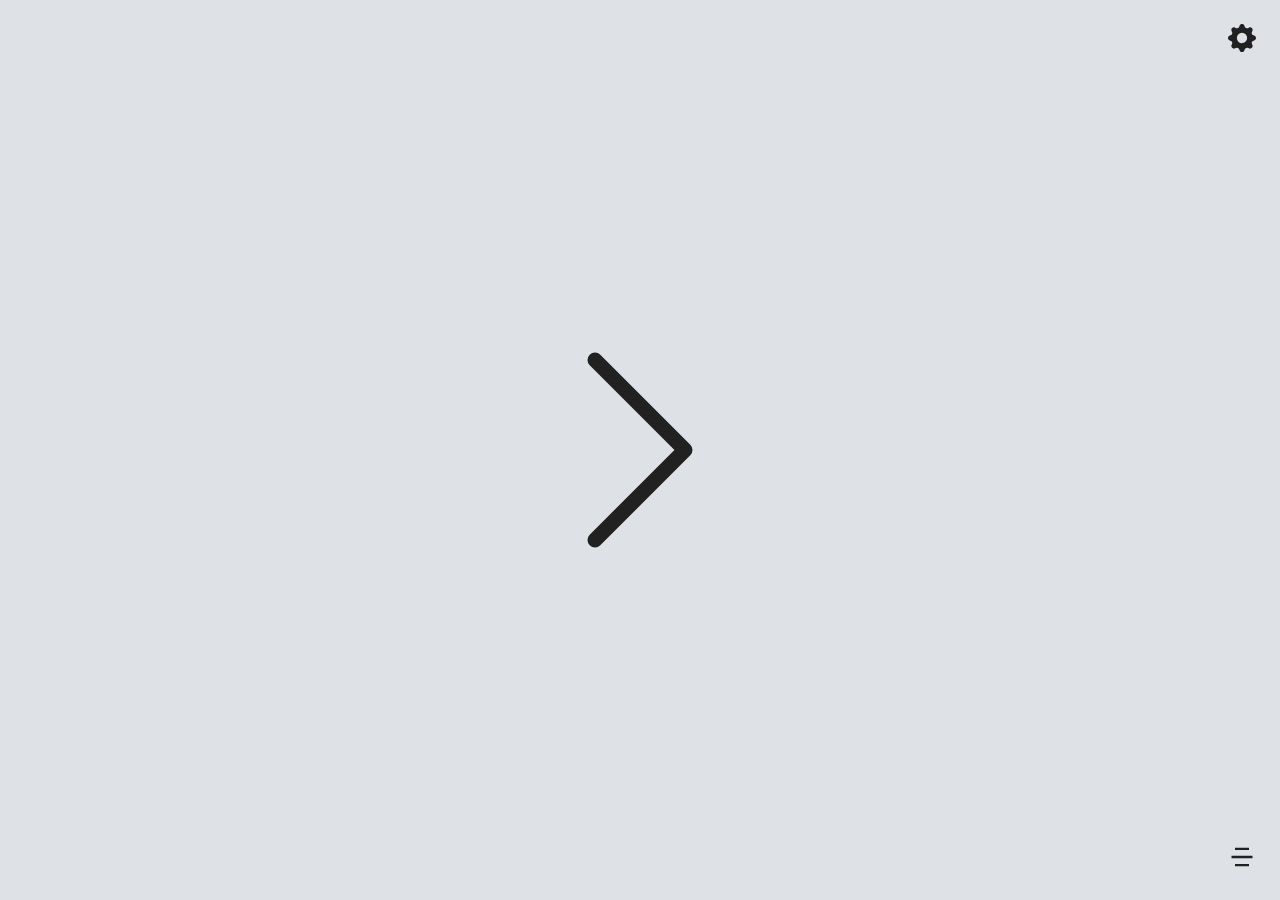
